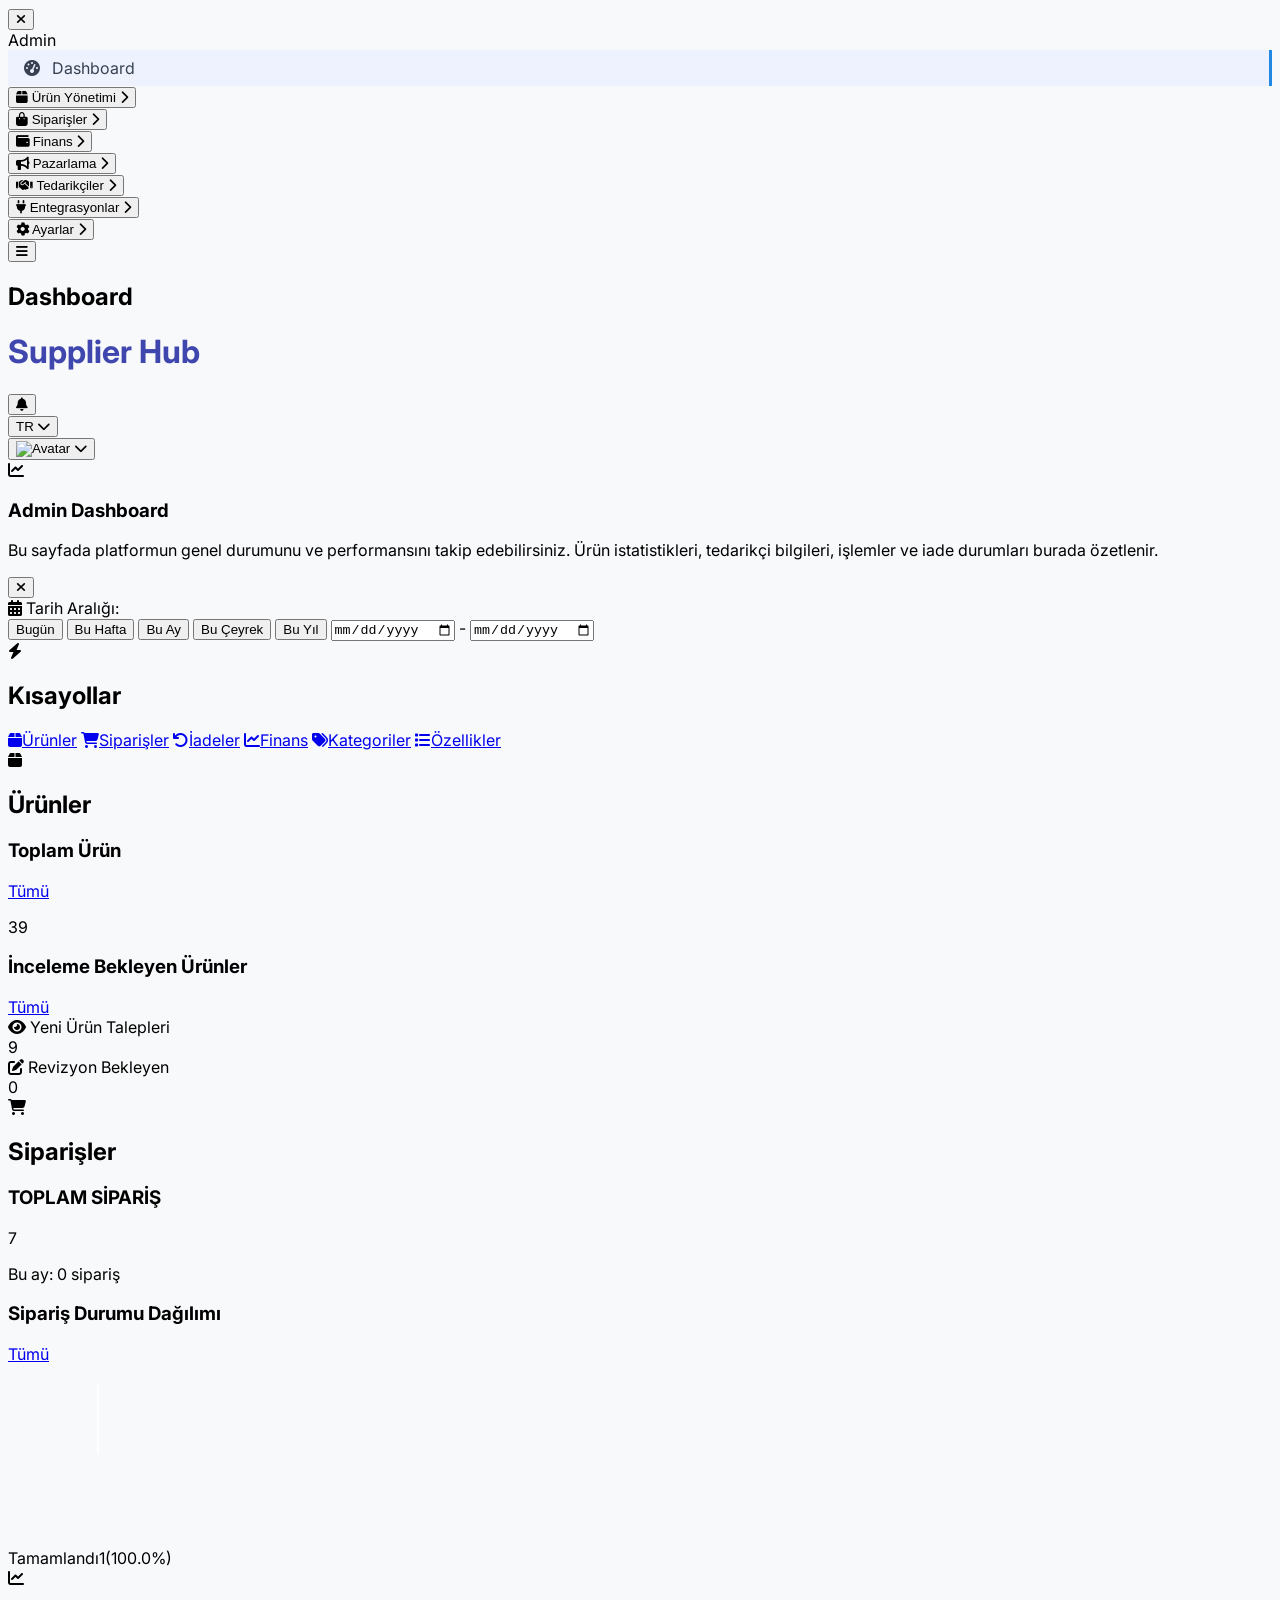
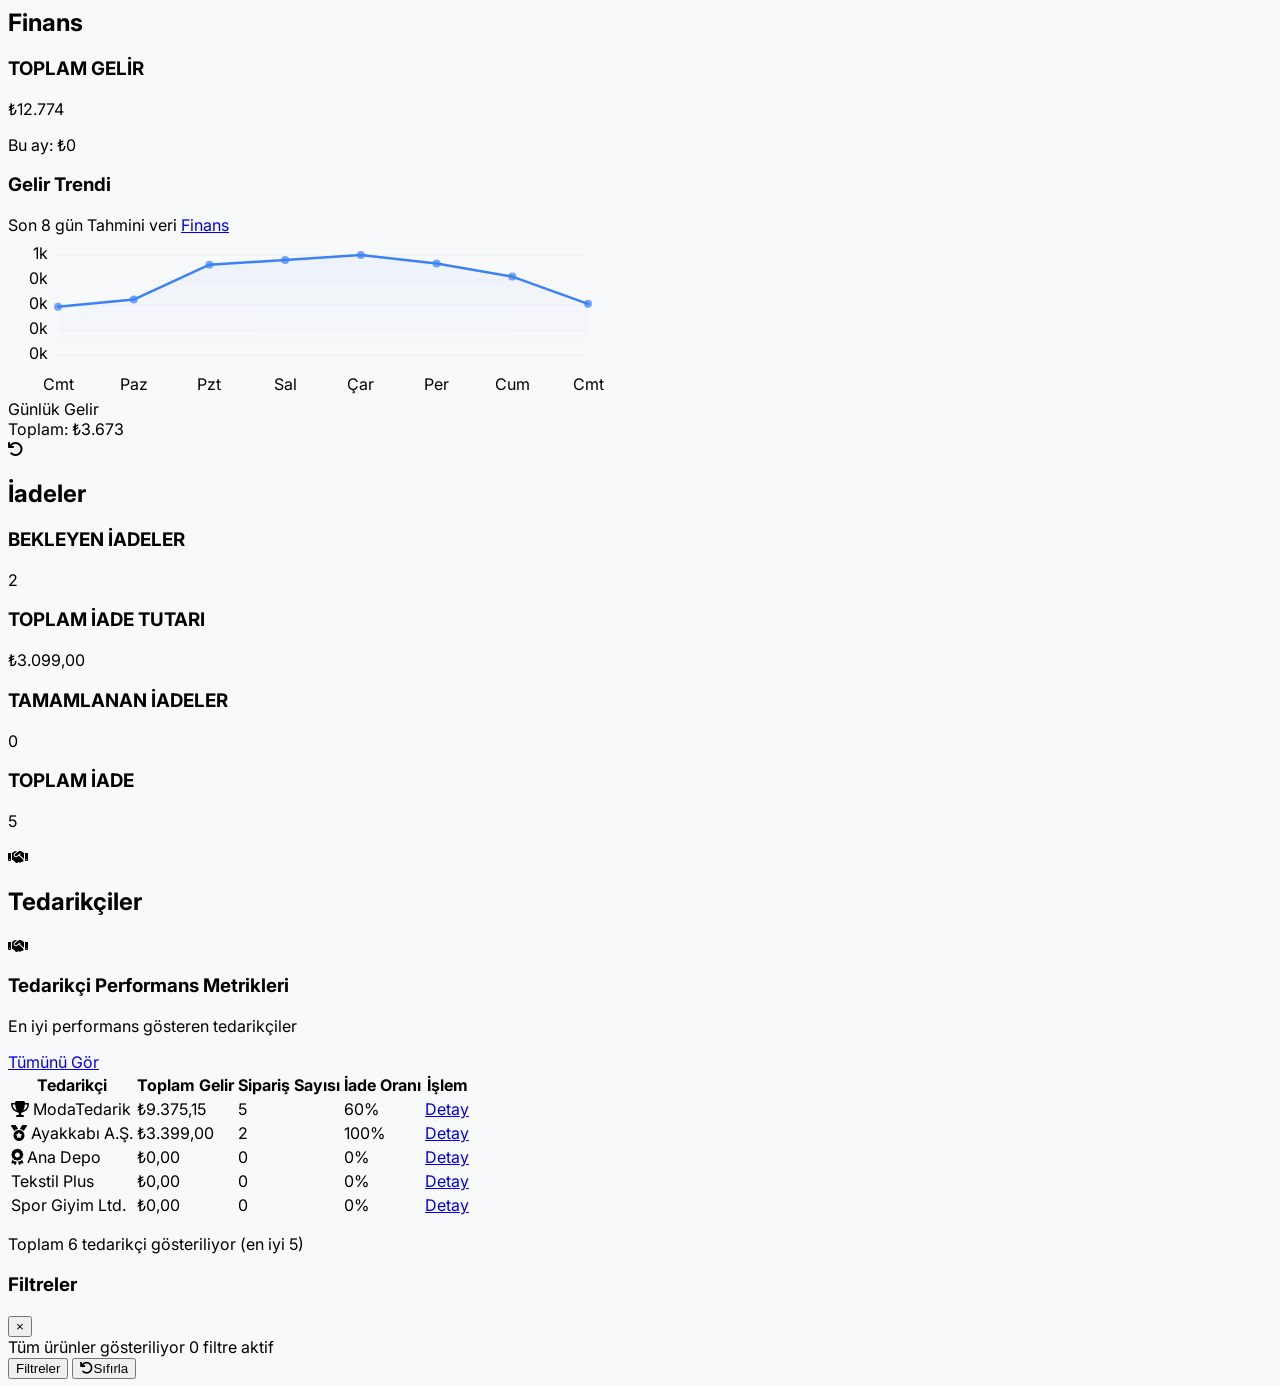
==== clean.html @ c19417dc "Kampanyalar: detay/kopya/CSV, tedarikçi ürün etkisi ve katılım onayı Admin görünümü: - Satıra tıklay" ====
<!DOCTYPE html>
<html lang="tr">
<head>
    <meta charset="UTF-8">
    <meta name="viewport" content="width=device-width, initial-scale=1.0">
    <title>Supplier Hub</title>
    <script src="https://cdn.tailwindcss.com"></script>
    <link href="https://fonts.googleapis.com/css2?family=Inter:wght@400;500;600;700&display=swap" rel="stylesheet">
    <link rel="stylesheet" href="https://cdnjs.cloudflare.com/ajax/libs/font-awesome/6.4.0/css/all.min.css" xintegrity="sha512-iecdLmaskl7CVkqkXNQ/ZH/XLlvWZOJyj7Yy7tcenmpD1ypASozpmT/E0iPtmFIB46ZmdtAc9eNBvH0H/ZpiBw==" crossorigin="anonymous" referrerpolicy="no-referrer" />
    <link rel="stylesheet" href="styles.css">

    <style>
        /* Category Picker Styles */
        #category-tree-container [data-category-id] {
            position: relative;
        }
        
        /* Scrollbar styling for category tree */
        #category-tree-container::-webkit-scrollbar {
            width: 6px;
        }
        
        #category-tree-container::-webkit-scrollbar-track {
            background: transparent;
        }
        
        #category-tree-container::-webkit-scrollbar-thumb {
            background: #d1d5db;
            border-radius: 3px;
        }
        
        #category-tree-container::-webkit-scrollbar-thumb:hover {
            background: #9ca3af;
        }
        
        /* Order vs Return Visual Distinction */
        .order-badge {
            display: inline-flex;
            align-items: center;
            gap: 0.375rem;
            padding: 0.25rem 0.5rem;
            background-color: #dbeafe;
            color: #1e40af;
            border-radius: 0.375rem;
            font-size: 0.75rem;
            font-weight: 600;
        }
        
        .order-badge i {
            color: #3b82f6;
        }
        
        .return-badge {
            display: inline-flex;
            align-items: center;
            gap: 0.375rem;
            padding: 0.25rem 0.5rem;
            background-color: #fee2e2;
            color: #991b1b;
            border-radius: 0.375rem;
            font-size: 0.75rem;
            font-weight: 600;
        }
        
        .return-badge i {
            color: #ef4444;
        }
        
        .order-row {
            border-left: 3px solid #3b82f6;
        }
        
        .return-row {
            border-left: 3px solid #ef4444;
        }
        
        .order-header {
            background: linear-gradient(to right, #dbeafe, #eff6ff);
            border-left: 4px solid #3b82f6;
        }
        
        .return-header {
            background: linear-gradient(to right, #fee2e2, #fef2f2);
            border-left: 4px solid #ef4444;
        }
        
        .order-icon {
            color: #3b82f6;
        }
        
        .return-icon {
            color: #ef4444;
        }
        
        /* Collapsible sections */
        .collapsible-content {
            max-height: 0;
            overflow: hidden;
            transition: max-height 0.3s ease-out;
        }
        
        .collapsible-content.expanded {
            max-height: 5000px;
            transition: max-height 0.5s ease-in;
        }
        
        .collapsible-content.expanded > * {
            opacity: 1;
        }
    </style>
    </head>
<body class="bg-gray-50 text-gray-800">

    <div id="app" class="flex h-screen">
        <!-- Sidebar Overlay -->
        <div id="sidebar-overlay" class="fixed inset-0 bg-black bg-opacity-50 z-40 hidden"></div>
        
        <!-- Sidebar -->
        <nav id="sidebar" class="sidebar fixed left-0 top-0 h-full w-64 bg-white border-r border-gray-200 flex flex-col z-50 transform -translate-x-full transition-transform duration-300 ease-in-out">
            <div class="p-4 border-b border-gray-200">
                <button id="closeSidebar" class="p-2 rounded-md hover:bg-gray-100 ml-auto">
                    <i class="fas fa-times text-gray-600"></i>
                </button>
            </div>
            <div id="sidebar-nav" class="flex-grow overflow-y-auto">
                <!-- Sidebar links will be rendered here by JS -->
            </div>
        </nav>

        <!-- Main Content -->
        <main class="flex-1 flex flex-col overflow-hidden">
            <!-- Header -->
            <header class="bg-white border-b border-gray-200 px-4 py-3 flex justify-between items-center">
                <div class="flex items-center gap-4">
                    <button id="toggleSidebar" class="p-2 rounded-md hover:bg-gray-100">
                        <i class="fas fa-bars text-gray-600"></i>
                    </button>
                    <h2 id="pageTitle" class="text-lg font-semibold text-gray-700">Dashboard</h2>
                </div>
                
                <div class="flex-1 flex justify-center items-center gap-3">
                    <h1 class="text-2xl font-bold" style="color: rgb(63, 70, 173);">Supplier Hub</h1>
                    <!-- 
                    <div class="flex items-center justify-center w-12 h-8 bg-red-600 text-white font-bold text-sm rounded">
                        Vakko
                    </div> 
                    -->
                </div>
                
                <div class="flex items-center space-x-4">
                    <button class="p-2 rounded-full hover:bg-gray-100 text-gray-500">
                        <i class="fas fa-bell"></i>
                    </button>
                    <div class="relative">
                        <button id="languageSwitcherBtn" class="flex items-center space-x-2 p-2 rounded-md hover:bg-gray-100">
                            <span id="currentLangCode" class="font-semibold text-sm">TR</span>
                            <i class="fas fa-chevron-down text-xs text-gray-500"></i>
                        </button>
                        <div id="languageDropdown" class="absolute right-0 mt-2 w-36 bg-white rounded-md shadow-lg hidden z-10">
                            <a href="#" data-lang="tr" class="language-option block px-4 py-2 text-sm text-gray-700 hover:bg-gray-100">
                                Türkçe
                            </a>
                            <a href="#" data-lang="en" class="language-option block px-4 py-2 text-sm text-gray-700 hover:bg-gray-100">
                                English
                            </a>
                        </div>
                    </div>
                    <div class="w-px h-6 bg-gray-200"></div>
                    <div class="relative">
                        <button id="userMenuBtn" class="flex items-center space-x-2 p-1 rounded-full hover:bg-gray-100">
                            <img src="https://placehold.co/32x32/EFEFEF/4A4A4A?text=A" alt="Avatar" class="rounded-full w-8 h-8">
                            <span class="font-semibold text-sm hidden md:inline">Admin</span>
                            <i class="fas fa-chevron-down text-xs text-gray-500 mr-2"></i>
                        </button>
                        <div id="userDropdown" class="absolute right-0 mt-2 w-48 bg-white rounded-md shadow-lg hidden z-10 ring-1 ring-black ring-opacity-5">
                            <div class="py-1">
                                <div class="px-4 py-2 border-b">
                                    <p id="currentUserName" class="text-sm font-semibold">Admin</p>
                                    <p id="currentUserEmail" class="text-xs text-gray-500">admin@Marka.com</p>
                                </div>
                                <div class="border-t border-gray-100"></div>
                                <div class="px-4 py-2">
                                    <p class="text-xs text-gray-500 uppercase tracking-wide">Kullanıcı Değiştir</p>
                                </div>
                                <div id="user-switcher">
                                    <!-- User switcher options will be populated here -->
                                </div>
                                <div class="border-t border-gray-100"></div>
                                <a href="#" class="block px-4 py-2 text-sm text-gray-700 hover:bg-gray-100">Profil</a>
                                <a href="#settings" class="block px-4 py-2 text-sm text-gray-700 hover:bg-gray-100">Ayarlar</a>
                                <div class="border-t border-gray-100"></div>
                                <a href="#" class="block px-4 py-2 text-sm text-red-600 hover:bg-red-50">Çıkış Yap</a>
                            </div>
                        </div>
                    </div>
                </div>
            </header>

            <!-- Page Content -->
            <div id="pageContent" class="flex-1 overflow-x-hidden overflow-y-auto p-6">
                <!-- All page content will be dynamically inserted here -->
            </div>
        </main>
        
        <!-- Filter Panel -->
        <div id="filterPanel" class="fixed top-0 right-0 h-full bg-white w-80 shadow-lg transform translate-x-full transition-transform duration-300 ease-in-out z-40 flex flex-col">
            <div class="p-4 border-b flex justify-between items-center">
                <h3 id="filterPanelTitle" class="text-lg font-semibold">Filtrele</h3>
                <button id="closeFilterPanel" class="p-2 rounded-md hover:bg-gray-100">&times;</button>
            </div>
            <div id="filterPanelContent" class="flex-1 p-4 overflow-y-auto filter-panel-content">
                <!-- Filter content goes here -->
            </div>
            <div class="p-4 border-t bg-gray-50">
                <div class="space-y-3">
                    <div class="flex justify-between items-center text-sm text-gray-600">
                        <span class="filter-results-count">Tüm ürünler gösteriliyor</span>
                        <span id="active-filters-count" class="text-blue-600 font-medium">0 filtre aktif</span>
                    </div>
                    <div class="flex space-x-2">
                        <button id="filterPanelApplyBtn" class="flex-1 bg-blue-600 text-white py-2 px-4 rounded-lg hover:bg-blue-700 transition-colors font-medium">
                            <i class="fas fa-filter mr-2"></i>Filtrele
                        </button>
                        <button id="filterPanelResetBtn" class="px-4 py-2 border border-gray-300 text-gray-700 rounded-lg hover:bg-gray-50 transition-colors">
                            <i class="fas fa-undo mr-1"></i>Sıfırla
                        </button>
                    </div>
                </div>
            </div>
        </div>

    </div>

    <!-- Modal Template -->
    <div id="modal-template" class="modal-overlay fixed inset-0 bg-black bg-opacity-50 flex items-center justify-center z-50 hidden opacity-0" style="backdrop-filter: blur(2px);">
        <div class="modal-content bg-white rounded-lg shadow-xl w-full max-w-lg transform -translate-y-10 opacity-0 flex flex-col max-h-[90vh]">
            <div class="p-4 border-b flex justify-between items-center flex-shrink-0">
                <h3 id="modal-title" class="text-lg font-semibold">Modal Başlığı</h3>
                <button class="close-modal p-2 rounded-md hover:bg-gray-100">&times;</button>
            </div>
            <div id="modal-body" class="p-6 flex-1 overflow-y-auto min-h-0">
                <!-- Modal body content goes here -->
            </div>
            <div id="modal-footer" class="p-4 bg-gray-50 border-t rounded-b-lg flex justify-end space-x-2 flex-shrink-0">
                <button id="modal-cancel" class="close-modal px-4 py-2 bg-gray-200 text-gray-800 rounded-md hover:bg-gray-300">İptal</button>
                <button id="modal-confirm" class="px-4 py-2 bg-blue-600 text-white rounded-md hover:bg-blue-700">Onayla</button>
            </div>
        </div>
    </div>


    <script>
        let currentLanguage = 'tr';
        
        // --- TABLE SORTING FUNCTIONS ---
        function makeTableSortable(tableId) {
            const table = document.getElementById(tableId);
            if (!table) return;
            
            const headers = table.querySelectorAll('th.sortable-header');
            headers.forEach((header, index) => {
                header.addEventListener('click', () => sortTable(table, index));
            });
        }
        
        function sortTable(table, columnIndex) {
            const tbody = table.querySelector('tbody');
            if (!tbody) return;
            
            const rows = Array.from(tbody.querySelectorAll('tr'));
            const header = table.querySelectorAll('th')[columnIndex];
            
            // Determine sort direction
            let sortDirection = 'asc';
            if (header.classList.contains('sort-asc')) {
                sortDirection = 'desc';
            } else if (header.classList.contains('sort-desc')) {
                sortDirection = 'asc';
            }
            
            // Clear all sort classes
            table.querySelectorAll('th').forEach(th => {
                th.classList.remove('sort-asc', 'sort-desc', 'sort-none');
                th.classList.add('sort-none');
            });
            
            // Set current sort class
            header.classList.remove('sort-none');
            header.classList.add(`sort-${sortDirection}`);
            
            // Sort rows
            rows.sort((a, b) => {
                const aCell = a.cells[columnIndex];
                const bCell = b.cells[columnIndex];
                
                if (!aCell || !bCell) return 0;
                
                const aText = aCell.textContent.trim();
                const bText = bCell.textContent.trim();
                
                // Try to parse as numbers
                const aNum = parseFloat(aText.replace(/[^\d.-]/g, ''));
                const bNum = parseFloat(bText.replace(/[^\d.-]/g, ''));
                
                let comparison = 0;
                
                if (!isNaN(aNum) && !isNaN(bNum)) {
                    // Numeric comparison
                    comparison = aNum - bNum;
                } else {
                    // String comparison
                    comparison = aText.localeCompare(bText, 'tr', { numeric: true });
                }
                
                return sortDirection === 'asc' ? comparison : -comparison;
            });
            
            // Re-append sorted rows
            rows.forEach(row => tbody.appendChild(row));
        }
        
        function addSortableHeaders(tableId, columnIndices = []) {
            const table = document.getElementById(tableId);
            if (!table) return;
            
            const headers = table.querySelectorAll('th');
            headers.forEach((header, index) => {
                // If columnIndices is specified, only make those columns sortable
                if (columnIndices.length > 0 && !columnIndices.includes(index)) {
                    return;
                }
                
                header.classList.add('sortable-header', 'sort-none');
            });
            
            makeTableSortable(tableId);
        }
        
        const newProductImages = [
            'https://images.unsplash.com/photo-1581655353564-df123a50ba35?w=500&auto=format&fit=crop&q=60',
            'https://images.unsplash.com/photo-1523381294911-8d3cead13475?w=500&auto=format&fit=crop&q=60',
            'https://images.unsplash.com/photo-1562157873-818bc0726f68?w=500&auto=format&fit=crop&q=60',
            'https://images.unsplash.com/photo-1594633312681-425c7b97ccd1?w=500&auto=format&fit=crop&q=60',
            'https://images.unsplash.com/photo-1588117260148-b47818741c74?w=500&auto=format&fit=crop&q=60'
        ];

        // --- LOCALIZATION DATA ---
        const uiStrings = {
            // Sidebar
            dashboard: { tr: 'Dashboard', en: 'Dashboard' },
            products: { tr: 'Ürünler', en: 'Products' },
            supplier_panel: { tr: 'Tedarikçiler', en: 'Suppliers' },
            catalogs: { tr: 'Kataloglar', en: 'Catalogs' },
            categories: { tr: 'Kategoriler', en: 'Categories' },
            channels: { tr: 'Kanallar', en: 'Channels' },
            attributes: { tr: 'Özellikler', en: 'Attributes' },
            integrations: { tr: 'Entegrasyonlar', en: 'Integrations' },
            settings: { tr: 'Ayarlar', en: 'Settings' },
            master_category_tree: { tr: 'Master Kategori Ağacı', en: 'Master Category Tree' },
            category_mapping: { tr: 'Kategori Eşleme', en: 'Category Mapping' },
            supplier_section: { tr: 'Tedarikçi Bölmesi', en: 'Supplier Section' },
            finance: { tr: 'Finans', en: 'Finance' },
            supplier_dashboard: { tr: 'Tedarikçi Paneli', en: 'Supplier Panel' },
            commission_management: { tr: 'Komisyon Yönetimi', en: 'Commission Management' },
            commission_rules: { tr: 'Komisyon Kuralları', en: 'Commission Rules' },
            brand_based: { tr: 'Marka Bazlı', en: 'Brand Based' },
            category_based: { tr: 'Kategori Bazlı', en: 'Category Based' },
            seller_based: { tr: 'Satıcı Bazlı', en: 'Seller Based' },
            add_commission_rule: { tr: 'Yeni Kural Ekle', en: 'Add New Rule' },
            brand: { tr: 'Marka', en: 'Brand' },
            commission_rate: { tr: 'Komisyon Oranı (%)', en: 'Commission Rate (%)' },
            edit_rule: { tr: 'Kuralı Düzenle', en: 'Edit Rule' },


            // Products Page
            search_in_products: { tr: 'Ürünlerde ara...', en: 'Search in products...' },
            filters: { tr: 'Filtreler', en: 'Filters' },
            bulk_actions: { tr: 'Toplu İşlemler', en: 'Bulk Actions' },
            add_product: { tr: 'Ürün Ekle', en: 'Add Product' },
            sku_header: { tr: 'Sku', en: 'SKU' },
            product_name_header: { tr: 'Ürün adı', en: 'Product name' },
            category_header: { tr: 'Kategori', en: 'Category' },
            stock_header: { tr: 'Stok', en: 'Stock' },
            price_header: { tr: 'Fiyat', en: 'Price' },
            status_header: { tr: 'Durum', en: 'Status' },
            health_header: { tr: 'Doluluk oranı', en: 'Fill rate' },
            originality_header: { tr: 'Orijinallik skoru', en: 'Originality score' },
            status_description_header: { tr: 'Durum açıklaması', en: 'Status description' },
            actions_header: { tr: 'İşlemler', en: 'Actions' },
            last_updated_header: { tr: 'Son güncelleme', en: 'Last updated' },
            stock_out: { tr: 'Tükendi', en: 'Out of Stock' },
            status_active: { tr: 'Aktif', en: 'Active' },
            status_passive: { tr: 'Pasif', en: 'Passive' },
            status_draft: { tr: 'Taslak', en: 'Draft' },
            status_description_low_stock: { tr: 'Düşük stok', en: 'Low stock' },
            status_description_out_of_stock: { tr: 'Stokta yok', en: 'Out of stock' },
            status_description_pending_approval: { tr: 'Onay bekliyor', en: 'Pending approval' },
            status_description_price_missing: { tr: 'Fiyat eksik', en: 'Price missing' },
            status_description_no_issues: { tr: 'Sorun yok', en: 'No issues' },
            missing_required_attributes: { tr: 'Eksik zorunlu özellikler', en: 'Missing required attributes' },
            missing_product_image: { tr: 'Ürün görseli eksik', en: 'Missing product image' },
            missing_description: { tr: 'Ürün açıklaması eksik', en: 'Missing description' },
            invalid_price: { tr: 'Geçersiz fiyat', en: 'Invalid price' },
            missing_category: { tr: 'Kategori atanmamış', en: 'Missing category' },
            incomplete_variants: { tr: 'Eksik varyantlar', en: 'Incomplete variants' },
            guncelleme_bekleyenler: { tr: 'Güncelleme Bekleyenler', en: 'Pending Updates' },
            yeni_gelenler: { tr: 'Yeni Gelenler', en: 'New Arrivals' },
            onaylanan: { tr: 'Aktif', en: 'Active' },
            similar_products: { tr: 'Benzer Ürünler', en: 'Similar Products' },
            compare: { tr: 'Karşılaştır', en: 'Compare' },
            product_comparison: { tr: 'Ürün Karşılaştırma', en: 'Product Comparison' },
            feature: { tr: 'Özellik', en: 'Feature' },
            save_as_new: { tr: 'Yeni Ürün Olarak Kaydet', en: 'Save as New Product' },
            approve_product: { tr: 'Bu Taslağı Onayla', en: 'Approve This Draft' },
            approve_selected: { tr: 'Seçilenleri Onayla', en: 'Approve Selected' },
            delete_selected: { tr: 'Seçilenleri Sil', en: 'Delete Selected' },
            bulk_activate_selected: { tr: 'Seçilenleri Aktif Et', en: 'Activate Selected' },
            bulk_deactivate_selected: { tr: 'Seçilenleri Pasif Et', en: 'Deactivate Selected' },
            bulk_update_stock_price: { tr: 'Stok/Fiyat Güncelle', en: 'Update Stock/Price' },
            update_stock_price_title: { tr: 'Toplu Stok/Fiyat Güncelleme', en: 'Bulk Stock/Price Update' },
            new_stock: { tr: 'Yeni Stok Miktarı', en: 'New Stock Quantity' },
            new_price: { tr: 'Yeni Fiyat (TRY)', en: 'New Price (TRY)' },
            leave_empty_to_ignore: { tr: 'Değiştirmek istemediğiniz alanı boş bırakın.', en: 'Leave the field empty if you don\'t want to change it.' },
            update: { tr: 'Güncelle', en: 'Update' },
            import_with_file: { tr: 'Dosya ile Ürünler', en: 'Add Products with File' },
            update_with_file: { tr: 'Dosya ile Ürün Güncelle', en: 'Update Products with File' },
            download_template: { tr: 'Şablon İndir', en: 'Download Template' },
            // Channels Page
            channel_name: { tr: 'Kanal Adı', en: 'Channel Name' },
            product_count: { tr: 'Ürün Sayısı', en: 'Product Count' },
            currency: { tr: 'Para Birimi', en: 'Currency' },
            // Catalogs Page
            catalog_name: { tr: 'Katalog Adı', en: 'Catalog Name' },
            category_count: { tr: 'Kategori Sayısı', en: 'Category Count' },
            assigned_channels: { tr: 'Atanmış Kanallar', en: 'Assigned Channels' },
            catalog_subtitle: { tr: 'Kataloglar, belirli kanallar veya kampanyalar için ürün kategorilerinden oluşturulmuş özel koleksiyonlardır.', en: 'Catalogs are special collections created from product categories for specific channels or campaigns.' },
            // Modals & General
            cancel: { tr: 'İptal', en: 'Cancel' },
            confirm: { tr: 'Onayla', en: 'Confirm' },
            save: { tr: 'Kaydet', en: 'Save' },
            delete: { tr: 'Sil', en: 'Delete'},
            edit_category: { tr: 'Kategori Düzenle', en: 'Edit Category' },
            send_feedback_to_supplier: { tr: 'Tedarikçiye Geri Bildirim Gönder', en: 'Send Feedback to Supplier' },
            supplier_note: { tr: 'Tedarikçiye Not', en: 'Note to Supplier' },
            add_note_for_supplier: { tr: 'Değişiklikler hakkında tedarikçiye bir not ekleyin...', en: 'Add a note for the supplier about the changes...' },
            note_will_be_sent: { tr: 'Bu not, yapılan değişikliklerle birlikte tedarikçiye iletilecektir.', en: 'This note will be sent to the supplier along with the changes.' },
            send: { tr: 'Gönder', en: 'Send' },
            feedback_sent: { tr: 'Geri Bildirim Gönderildi', en: 'Feedback Sent' },
            note_sent_successfully: { tr: 'Notunuz başarıyla tedarikçiye gönderildi.', en: 'Your note has been successfully sent to the supplier.' },
            note_label: { tr: 'Not', en: 'Note' },
            no_note_added: { tr: 'Not eklenmedi.', en: 'No note added.' },
            select_category: { tr: 'Kategori Seçin', en: 'Select Category' },
            download_template_desc: { tr: 'Lütfen bir kategori seçerek o kategoriye özel özellikleri içeren CSV şablonunu indirin.', en: 'Please select a category to download the CSV template with its specific attributes.' },
            template_type: { tr: 'Şablon Türü', en: 'Template Type' },
            template_add_product: { tr: 'Ürünler', en: 'Add Product' },
            template_update_product: { tr: 'Ürün Güncelle', en: 'Update Product' },
            template_update_stock_price: { tr: 'Stok & Fiyat Güncelle', en: 'Update Stock & Price' },
            download_template_desc_add: { tr: 'Yeni ürünler eklemek için bu şablonu kullanın. Kategoriye özel özellikler için bir kategori seçin.', en: 'Use this template to add new products. Select a category for category-specific attributes.' },
            download_template_desc_update: { tr: 'Mevcut ürünleri SKU bazlı güncellemek için bu şablonu kullanın. Kategoriye özel özellikler için bir kategori seçin.', en: 'Use this template to update existing products based on SKU. Select a category for category-specific attributes.' },
            download_template_desc_stock: { tr: 'Mevcut ürünlerin stok ve fiyat bilgilerini SKU bazlı hızlıca güncellemek için bu şablonu kullanın.', en: 'Use this template to quickly update stock and price information for existing products based on SKU.' },
            // Supplier Panel
            supplier_stock_management: { tr: 'Stok & Fiyat Yönetimi', en: 'Stock & Price Management' },
            supplier_header: { tr: 'Tedarikçi', en: 'Supplier' },
            update_stock_price: { tr: 'Stok/Fiyat Güncelle', en: 'Update Stock/Price' },
            changes_saved: { tr: 'Değişiklikler Kaydedildi', en: 'Changes Saved' },
            changes_saved_successfully: { tr: 'Stok ve fiyat bilgileri başarıyla güncellendi.', en: 'Stock and price information updated successfully.' },
            // --- YENİ EKLENEN FİNANS METİNLERİ ---
            financial_transactions: { tr: 'Finansal Hareketler', en: 'Financial Transactions' },
            
            // --- RETURN MANAGEMENT TEXTS ---
            returns: { tr: 'İade İşlemleri', en: 'Returns' },
            return_management: { tr: 'İade Yönetimi', en: 'Return Management' },
            return_id: { tr: 'İade ID', en: 'Return ID' },
            return_status: { tr: 'İade Durumu', en: 'Return Status' },
            return_reason: { tr: 'İade Sebebi', en: 'Return Reason' },
            return_amount: { tr: 'İade Tutarı', en: 'Return Amount' },
            return_date: { tr: 'İade Tarihi', en: 'Return Date' },
            customer_name: { tr: 'Müşteri Adı', en: 'Customer Name' },
            order_id: { tr: 'Sipariş ID', en: 'Order ID' },
            pending_approval: { tr: 'Onay Bekliyor', en: 'Pending Approval' },
            approved: { tr: 'Onaylandı', en: 'Approved' },
            rejected: { tr: 'Reddedildi', en: 'Rejected' },
            processing: { tr: 'İşleniyor', en: 'Processing' },
            completed: { tr: 'Tamamlandı', en: 'Completed' },
            defective_product: { tr: 'Hasarlı Ürün', en: 'Defective Product' },
            wrong_size: { tr: 'Yanlış Beden', en: 'Wrong Size' },
            changed_mind: { tr: 'Fikrim Değişti', en: 'Changed Mind' },
            not_as_described: { tr: 'Açıklamaya Uygun Değil', en: 'Not as Described' },
            original_payment: { tr: 'Orijinal Ödeme', en: 'Original Payment' },
            store_credit: { tr: 'Mağaza Kredisi', en: 'Store Credit' },
            bank_transfer: { tr: 'Banka Havalesi', en: 'Bank Transfer' },
            create_return: { tr: 'İade Talebi Oluştur', en: 'Create Return Request' },
            approve_return: { tr: 'İadeyi Onayla', en: 'Approve Return' },
            reject_return: { tr: 'İadeyi Reddet', en: 'Reject Return' },
            return_details: { tr: 'İade Detayları', en: 'Return Details' },
            return_timeline: { tr: 'İade Zaman Çizelgesi', en: 'Return Timeline' },
            return_items: { tr: 'İade Edilecek Ürünler', en: 'Return Items' },
            return_images: { tr: 'İade Görselleri', en: 'Return Images' },
            return_notes: { tr: 'İade Notları', en: 'Return Notes' },
            refund_method: { tr: 'İade Yöntemi', en: 'Refund Method' },
            total_return_amount: { tr: 'Toplam İade Tutarı', en: 'Total Return Amount' },
            return_requested: { tr: 'İade Talebi Oluşturuldu', en: 'Return Requested' },
            return_approved: { tr: 'İade Onaylandı', en: 'Return Approved' },
            return_rejected: { tr: 'İade Reddedildi', en: 'Return Rejected' },
            return_processing: { tr: 'İade İşleniyor', en: 'Return Processing' },
            return_completed: { tr: 'İade Tamamlandı', en: 'Return Completed' },
            
            // --- SUPPORT TEXTS ---
            support: { tr: 'Destek', en: 'Support' },
            support_center: { tr: 'Destek Merkezi', en: 'Support Center' },
            contact_support: { tr: 'Destek İletişim', en: 'Contact Support' },
            department_contacts: { tr: 'Departman İletişim Bilgileri', en: 'Department Contact Information' },
            get_help: { tr: 'Yardım Al', en: 'Get Help' },
            contact_us: { tr: 'Bizimle İletişime Geçin', en: 'Contact Us' },
            support_departments: { tr: 'Destek Departmanları', en: 'Support Departments' },
            email_support: { tr: 'E-posta Desteği', en: 'Email Support' },
            business_hours: { tr: 'Çalışma Saatleri', en: 'Business Hours' },
            technical_support: { tr: 'Teknik Destek', en: 'Technical Support' },
            account_support: { tr: 'Hesap Desteği', en: 'Account Support' },
            billing_support: { tr: 'Faturalama Desteği', en: 'Billing Support' },
            product_support: { tr: 'Ürün Desteği', en: 'Product Support' },
            order_support: { tr: 'Sipariş Desteği', en: 'Order Support' },
            urgent_support: { tr: 'Acil Destek', en: 'Urgent Support' },
            general_inquiries: { tr: 'Genel Sorular', en: 'General Inquiries' },
            copy_email: { tr: 'E-postayı Kopyala', en: 'Copy Email' },
            email_copied: { tr: 'E-posta kopyalandı', en: 'Email copied' },
            support_guidelines: { tr: 'Destek Kılavuzu', en: 'Support Guidelines' },
            before_contacting: { tr: 'İletişime Geçmeden Önce', en: 'Before Contacting' },
            check_faq: { tr: 'SSS\'yi kontrol edin', en: 'Check FAQ' },
            search_knowledge_base: { tr: 'Bilgi bankasında arama yapın', en: 'Search knowledge base' },
            include_details: { tr: 'Sorununuzla ilgili detayları ekleyin', en: 'Include details about your issue' },
            provide_screenshots: { tr: 'Mümkünse ekran görüntüleri sağlayın', en: 'Provide screenshots if possible' },
            
            // --- FAQ TEXTS ---
            faq: { tr: 'Sık Sorulan Sorular', en: 'Frequently Asked Questions' },
            faq_title: { tr: 'Sık Sorulan Sorular', en: 'Frequently Asked Questions' },
            faq_subtitle: { tr: 'Sistem hakkında en çok sorulan sorular ve cevapları', en: 'Most frequently asked questions and answers about the system' },
            search_faq: { tr: 'SSS\'de ara...', en: 'Search FAQ...' },
            no_results: { tr: 'Sonuç bulunamadı', en: 'No results found' },
            try_different_keywords: { tr: 'Farklı anahtar kelimeler deneyin', en: 'Try different keywords' },
            
            // --- BULK UPLOAD TEXTS ---
            bulk_upload: { tr: 'Toplu İşlemler', en: 'Bulk Actions' },
            bulk_product_upload: { tr: 'Toplu Ürün Yükleme', en: 'Bulk Product Upload' },
            bulk_actions: { tr: 'Toplu İşlemler', en: 'Bulk Actions' },
            select_action_type: { tr: 'İşlem Tipi Seçin', en: 'Select Action Type' },
            add_update_products: { tr: 'Ürün Ekleme/Güncelleme', en: 'Add/Update Products' },
            stock_price_update: { tr: 'Stok/Fiyat Güncelleme', en: 'Stock/Price Update' },
            archive_unarchive: { tr: 'Arşivleme/Arşivden Çıkarma', en: 'Archive/Unarchive' },
            upload_file: { tr: 'Dosya Yükle', en: 'Upload File' },
            select_file: { tr: 'Dosya Seç', en: 'Select File' },
            supported_formats: { tr: 'Desteklenen Formatlar', en: 'Supported Formats' },
            csv_excel_formats: { tr: 'CSV, Excel (.xlsx, .xls)', en: 'CSV, Excel (.xlsx, .xls)' },
            download_template: { tr: 'Şablon İndir', en: 'Download Template' },
            upload_instructions: { tr: 'Yükleme Talimatları', en: 'Upload Instructions' },
            file_requirements: { tr: 'Dosya Gereksinimleri', en: 'File Requirements' },
            max_file_size: { tr: 'Maksimum dosya boyutu: 10MB', en: 'Maximum file size: 10MB' },
            required_columns: { tr: 'Gerekli Sütunlar', en: 'Required Columns' },
            optional_columns: { tr: 'İsteğe Bağlı Sütunlar', en: 'Optional Columns' },
            preview_data: { tr: 'Veri Önizleme', en: 'Data Preview' },
            process_upload: { tr: 'Yüklemeyi İşle', en: 'Process Upload' },
            upload_results: { tr: 'Yükleme Sonuçları', en: 'Upload Results' },
            successful_uploads: { tr: 'Başarılı Yüklemeler', en: 'Successful Uploads' },
            failed_uploads: { tr: 'Başarısız Yüklemeler', en: 'Failed Uploads' },
            total_processed: { tr: 'Toplam İşlenen', en: 'Total Processed' },
            validation_errors: { tr: 'Doğrulama Hataları', en: 'Validation Errors' },
            row_number: { tr: 'Satır No', en: 'Row Number' },
            error_message: { tr: 'Hata Mesajı', en: 'Error Message' },
            processing_upload: { tr: 'Yükleme işleniyor...', en: 'Processing upload...' },
            upload_completed: { tr: 'Yükleme tamamlandı', en: 'Upload completed' },
            no_file_selected: { tr: 'Dosya seçilmedi', en: 'No file selected' },
            invalid_file_format: { tr: 'Geçersiz dosya formatı', en: 'Invalid file format' },
            file_too_large: { tr: 'Dosya çok büyük', en: 'File too large' },
            upload_failed: { tr: 'Yükleme başarısız', en: 'Upload failed' },
            clear_data: { tr: 'Veriyi Temizle', en: 'Clear Data' },
            confirm_upload: { tr: 'Yüklemeyi Onayla', en: 'Confirm Upload' },
            upload_confirmation: { tr: 'Yükleme Onayı', en: 'Upload Confirmation' },
            upload_warning: { tr: 'Bu işlem mevcut ürünleri güncelleyebilir veya yeni ürünler ekleyebilir. Devam etmek istediğinizden emin misiniz?', en: 'This operation may update existing products or add new products. Are you sure you want to continue?' },
            action_type_required: { tr: 'Lütfen bir işlem tipi seçin', en: 'Please select an action type' },
            product_id: { tr: 'Ürün ID', en: 'Product ID' },
            product_name: { tr: 'Ürün Adı', en: 'Product Name' },
            new_price: { tr: 'Yeni Fiyat', en: 'New Price' },
            new_stock: { tr: 'Yeni Stok', en: 'New Stock' },
            archive_status: { tr: 'Arşiv Durumu', en: 'Archive Status' },
            archive: { tr: 'Arşivle', en: 'Archive' },
            unarchive: { tr: 'Arşivden Çıkar', en: 'Unarchive' },
            
            payment_history: { tr: 'Ödeme Geçmişi', en: 'Payment History' },
            product_profitability: { tr: 'Ürün Karlılığı', en: 'Product Profitability' },
            download_report: { tr: 'Döküm Al', en: 'Download Report' },
            report_options: { tr: 'Rapor Seçenekleri', en: 'Report Options' },
            report_type: { tr: 'Rapor Tipi', en: 'Report Type' },
            date_range: { tr: 'Tarih Aralığı', en: 'Date Range' },
            generate_report: { tr: 'Rapor Oluştur', en: 'Generate Report' },
            transaction_details: { tr: 'İşlem Detayları', en: 'Transaction Details' },
            payout_details: { tr: 'Hakediş Detayları', en: 'Payout Details' },
            order_id: { tr: 'Sipariş ID', en: 'Order ID' },
            transaction_type: { tr: 'İşlem Tipi', en: 'Transaction Type' },
            gross_revenue: { tr: 'Brüt Gelir', en: 'Gross Revenue' },
            net_profit: { tr: 'Net Kâr', en: 'Net Profit' },
            total_sales_units: { tr: 'Toplam Satış (Adet)', en: 'Total Sales (Units)' },
            details: { tr: 'Detay', en: 'Details' },
            payment_id: { tr: 'Ödeme ID', en: 'Payment ID' },
            bank_info: { tr: 'Banka Bilgisi', en: 'Bank Info' },
            close: { tr: 'Kapat', en: 'Close' },
            total_commission: { tr: 'Toplam Kesinti', en: 'Total Deductions' },
            // Commission Management
            commission_management: { tr: 'Komisyon Yönetimi', en: 'Commission Management' },
            commission_rules: { tr: 'Komisyon Kuralları', en: 'Commission Rules' },
            add_commission_rule: { tr: 'Yeni Kural Ekle', en: 'Add New Rule' },
            commission_rate: { tr: 'Komisyon Oranı (%)', en: 'Commission Rate (%)' },
            start_date: { tr: 'Başlangıç Tarihi', en: 'Start Date' },
            end_date: { tr: 'Bitiş Tarihi', en: 'End Date' },
            default_rate: { tr: 'Varsayılan Oran (%)', en: 'Default Rate (%)' },
            edit_rule: { tr: 'Kuralı Düzenle', en: 'Edit Rule' },
            delete_rule: { tr: 'Kuralı Sil', en: 'Delete Rule' },
            rule_type: { tr: 'Kural Tipi', en: 'Rule Type' },
            supplier: { tr: 'Tedarikçi', en: 'Supplier' },
            category: { tr: 'Kategori', en: 'Category' },
            all_suppliers: { tr: 'Tüm Tedarikçiler', en: 'All Suppliers' },
            all_categories: { tr: 'Tüm Kategoriler', en: 'All Categories' },
            select_supplier: { tr: 'Tedarikçi Seçin', en: 'Select Supplier' },
            select_category: { tr: 'Kategori Seçin', en: 'Select Category' },
            search: { tr: 'Ara', en: 'Search' },
            selected: { tr: 'Seçilen', en: 'Selected' },
            no_category_selected: { tr: 'Kategori seçilmedi', en: 'No category selected' },
            no_supplier_selected: { tr: 'Tedarikçi seçilmedi', en: 'No supplier selected' },
            category_picker_description: { tr: 'Kategori ağacından bir kategori seçin veya arama yaparak bulun.', en: 'Select a category from the category tree or search to find it.' },
            supplier_picker_description: { tr: 'Tedarikçi listesinden bir tedarikçi seçin veya arama yaparak bulun.', en: 'Select a supplier from the supplier list or search to find it.' },
            no_supplier_found: { tr: 'Tedarikçi bulunamadı', en: 'No supplier found' },
            rule_created: { tr: 'Kural Oluşturuldu', en: 'Rule Created' },
            rule_updated: { tr: 'Kural Güncellendi', en: 'Rule Updated' },
            rule_deleted: { tr: 'Kural Silindi', en: 'Rule Deleted' },
            confirm_delete_rule: { tr: 'Bu komisyon kuralını silmek istediğinizden emin misiniz?', en: 'Are you sure you want to delete this commission rule?' },
            // Settings
            settings_users: { tr: 'Kullanıcı Yönetimi', en: 'User Management' },
            settings_api_keys: { tr: 'API Anahtarları', en: 'API Keys' },
   
            // Prohibited Words
            prohibited_words: { tr: 'Yasaklı Kelimeler', en: 'Prohibited Words' },
            prohibited_words_management: { tr: 'Yasaklı Kelime Yönetimi', en: 'Prohibited Words Management' },
            add_prohibited_word: { tr: 'Yasaklı Kelime Ekle', en: 'Add Prohibited Word' },
            edit_prohibited_word: { tr: 'Yasaklı Kelimeyi Düzenle', en: 'Edit Prohibited Word' },
            delete_prohibited_word: { tr: 'Yasaklı Kelimeyi Sil', en: 'Delete Prohibited Word' },
            word_phrase: { tr: 'Kelime/İfade', en: 'Word/Phrase' },
            applies_to: { tr: 'Uygulanacak Alanlar', en: 'Applies To' },
            case_sensitive: { tr: 'Büyük/Küçük Harf Duyarlı', en: 'Case Sensitive' },
            added_by: { tr: 'Ekleyen', en: 'Added By' },
            added_at: { tr: 'Eklenme Tarihi', en: 'Added At' },
            category_pricing: { tr: 'Fiyatlandırma', en: 'Pricing' },
            category_quality: { tr: 'Kalite', en: 'Quality' },
            category_spam: { tr: 'Spam', en: 'Spam' },
            category_misleading: { tr: 'Yanıltıcı', en: 'Misleading' },
            category_offensive: { tr: 'Rahatsız Edici', en: 'Offensive' },
            category_other: { tr: 'Diğer', en: 'Other' },
            applies_to_name: { tr: 'Ürün Adı', en: 'Product Name' },
            applies_to_description: { tr: 'Açıklama', en: 'Description' },
            applies_to_attributes: { tr: 'Özellikler', en: 'Attributes' },
            word_added: { tr: 'Yasaklı kelime eklendi', en: 'Prohibited word added' },
            word_updated: { tr: 'Yasaklı kelime güncellendi', en: 'Prohibited word updated' },
            word_deleted: { tr: 'Yasaklı kelime silindi', en: 'Prohibited word deleted' },
            confirm_delete_word: { tr: 'Bu yasaklı kelimeyi silmek istediğinizden emin misiniz?', en: 'Are you sure you want to delete this prohibited word?' },
            word_required: { tr: 'Kelime/İfade gereklidir', en: 'Word/Phrase is required' },
            category_required: { tr: 'Kategori gereklidir', en: 'Category is required' },
            reason: { tr: 'Sebep', en: 'Reason' },
            // Supplier Restrictions
            supplier_restrictions: { tr: 'Tedarikçi Kısıtlamaları', en: 'Supplier Restrictions' },
            supplier_restrictions_management: { tr: 'Tedarikçi Kısıtlama Yönetimi', en: 'Supplier Restrictions Management' },
            add_supplier_restriction: { tr: 'Kısıtlama Ekle', en: 'Add Restriction' },
            edit_supplier_restriction: { tr: 'Kısıtlamayı Düzenle', en: 'Edit Restriction' },
            delete_supplier_restriction: { tr: 'Kısıtlamayı Sil', en: 'Delete Restriction' },
            restriction_type: { tr: 'Kısıtlama Tipi', en: 'Restriction Type' },
            restriction_value: { tr: 'Kısıtlama Değeri', en: 'Restriction Value' },
            restriction_label: { tr: 'Kısıtlama Etiketi', en: 'Restriction Label' },
            restriction_active: { tr: 'Aktif', en: 'Active' },
            restriction_inactive: { tr: 'Pasif', en: 'Inactive' },
            restriction_type_category: { tr: 'Kategori Kısıtlaması', en: 'Category Restriction' },
            restriction_type_brand: { tr: 'Marka Kısıtlaması', en: 'Brand Restriction' },
            allowed_categories: { tr: 'İzin Verilen Kategoriler', en: 'Allowed Categories' },
            allowed_brands: { tr: 'İzin Verilen Markalar', en: 'Allowed Brands' },
            restriction_added: { tr: 'Kısıtlama eklendi', en: 'Restriction added' },
            restriction_updated: { tr: 'Kısıtlama güncellendi', en: 'Restriction updated' },
            restriction_deleted: { tr: 'Kısıtlama silindi', en: 'Restriction deleted' },
            confirm_delete_restriction: { tr: 'Bu kısıtlamayı silmek istediğinizden emin misiniz?', en: 'Are you sure you want to delete this restriction?' },
            supplier_required: { tr: 'Tedarikçi seçimi gereklidir', en: 'Supplier selection is required' },
            restriction_type_required: { tr: 'Kısıtlama tipi gereklidir', en: 'Restriction type is required' },
            restriction_value_required: { tr: 'Kısıtlama değeri gereklidir', en: 'Restriction value is required' },
            select_supplier: { tr: 'Tedarikçi Seçin', en: 'Select Supplier' },
            select_restriction_type: { tr: 'Kısıtlama Tipi Seçin', en: 'Select Restriction Type' },
            select_categories: { tr: 'Kategorileri Seçin', en: 'Select Categories' },
            enter_max_products: { tr: 'Maksimum ürün sayısını girin', en: 'Enter maximum product count' },
            enter_price_range: { tr: 'Fiyat aralığını girin', en: 'Enter price range' },
            enter_min_price: { tr: 'Minimum fiyatı girin', en: 'Enter minimum price' },
            enter_max_price: { tr: 'Maksimum fiyatı girin', en: 'Enter maximum price' },
            add_api_credential: { tr: 'API Bilgisi Ekle', en: 'Add API Credential' },
            system: { tr: 'Sistem', en: 'System' },
            username: { tr: 'Kullanıcı Adı', en: 'Username' },
            password_api_key: { tr: 'Parola / API Anahtarı', en: 'Password / API Key' },
            base_url: { tr: 'Temel URL', en: 'Base URL' },
            active_label: { tr: 'Aktif', en: 'Active' },
            add_webhook: { tr: 'Webhook Ekle', en: 'Add Webhook' },
            event: { tr: 'Olay', en: 'Event' },
            url_label: { tr: 'URL', en: 'URL' },
            secret: { tr: 'Gizli Anahtar', en: 'Secret' },
            test_webhook: { tr: 'Webhook\'u Test Et', en: 'Test Webhook' },
            // Price Review
            price_review: { tr: 'Fiyat İnceleme', en: 'Price Review' },
            review_price: { tr: 'Fiyatı İncele', en: 'Review Price' },
            price_requests: { tr: 'Fiyat Talepleri', en: 'Price Requests' },
            price_stock_requests: { tr: 'Fiyat ve Stok Talepleri', en: 'Price and Stock Requests' },
            current_price: { tr: 'Mevcut Fiyat', en: 'Current Price' },
            requested_price: { tr: 'Talep Edilen Fiyat', en: 'Requested Price' },
            price_change: { tr: 'Fiyat Değişimi', en: 'Price Change' },
            change_reason: { tr: 'Değişim Nedeni', en: 'Change Reason' },
            submitted_at: { tr: 'Gönderim Tarihi', en: 'Submitted At' },
             market_analysis: { tr: 'Platform Analizi', en: 'Platform Analysis' },
             platform_average: { tr: 'Platform Ortalaması', en: 'Platform Average' },
             unique_product_prices: { tr: 'Ürün Fiyatları', en: 'Product Prices' },
            margin_analysis: { tr: 'Marj Analizi', en: 'Margin Analysis' },
            recommendation: { tr: 'Öneri', en: 'Recommendation' },
            approve_price: { tr: 'Fiyatı Onayla', en: 'Approve Price' },
            reject_price: { tr: 'Fiyatı Reddet', en: 'Reject Price' },
            price_approved: { tr: 'Fiyat Onaylandı', en: 'Price Approved' },
            price_rejected: { tr: 'Fiyat Reddedildi', en: 'Price Rejected' },
            no_price_requests: { tr: 'Fiyat talebi bulunmuyor', en: 'No price requests' },
            
            // Revision Reasons
            revision_reason: { tr: 'Revizyon Nedeni', en: 'Revision Reason' },
            select_revision_reason: { tr: 'Revizyon nedenini seçin', en: 'Select revision reason' },
            custom_reason: { tr: 'Özel Neden', en: 'Custom Reason' },
            price_too_high: { tr: 'Fiyat çok yüksek', en: 'Price too high' },
            price_too_low: { tr: 'Fiyat çok düşük', en: 'Price too low' },
            stock_insufficient: { tr: 'Stok yetersiz', en: 'Insufficient stock' },
            product_info_incomplete: { tr: 'Ürün bilgileri eksik', en: 'Product information incomplete' },
            image_quality_poor: { tr: 'Görsel kalitesi düşük', en: 'Poor image quality' },
            category_mismatch: { tr: 'Kategori uyumsuzluğu', en: 'Category mismatch' },
            description_insufficient: { tr: 'Açıklama yetersiz', en: 'Insufficient description' },
            attributes_missing: { tr: 'Özellikler eksik', en: 'Missing attributes' },
            brand_information_missing: { tr: 'Marka bilgisi eksik', en: 'Brand information missing' },
            similar_duplicate_product: { tr: 'Benzer / Duplike Ürün', en: 'Similar / Duplicate Product' },
            please_provide_reason: { tr: 'Lütfen revizyon nedenini belirtin', en: 'Please provide revision reason' },

            // Rejection Reasons
            rejection_reason: { tr: 'Red Nedeni', en: 'Rejection Reason' },
            select_rejection_reason: { tr: 'Red nedenini seçin', en: 'Select rejection reason' },
            please_provide_rejection_reason: { tr: 'Lütfen red nedenini belirtin', en: 'Please provide rejection reason' },
            rejection_comment_placeholder: { tr: 'Ek açıklama yazın (isteğe bağlı)...', en: 'Write additional comment (optional)...' },
            does_not_comply_with_policies: { tr: 'Mağaza politikalarına uygun değil', en: 'Does not comply with store policies' },
            duplicate_product: { tr: 'Mükerrer ürün', en: 'Duplicate product' },
            incorrect_product_info: { tr: 'Yanlış ürün bilgisi', en: 'Incorrect product information' },
            prohibited_product: { tr: 'Yasaklı ürün', en: 'Prohibited product' },
            quality_standards_not_met: { tr: 'Kalite standartlarını karşılamıyor', en: 'Quality standards not met' },
            inappropriate_content: { tr: 'Uygunsuz içerik', en: 'Inappropriate content' }
        };
// User data will be defined later in the script


        // --- MOCK DATA (LOCALIZED) ---
        let mockData = {
            // Centralized request system
            requests: [
                // Example requests - will be populated dynamically
                {
                    id: 1,
                    type: 'stock_price_update', // 'stock_price_update', 'product_update', 'product_create'
                    status: 'submitted', // 'submitted', 'toBeRevised', 'accepted'
                    productId: 1,
                    supplierId: 1,
                    submittedAt: '2025-01-20T10:30:00Z',
                    updatedAt: '2025-01-21T08:15:00Z',
                    data: {
                        currentPrice: 299.90,
                        requestedPrice: 349.90,
                        currentStock: 50,
                        requestedStock: 100
                    }
                },
                {
                    id: 2,
                    type: 'product_update',
                    status: 'submitted',
                    productId: 1,
                    supplierId: 1,
                    submittedAt: '2025-01-20T10:30:00Z',
                    updatedAt: '2025-01-21T11:45:00Z',
                    data: {
                        name: { tr: 'Taş Pamuk Elastan Dümeli Bermuda - Güncellenmiş', en: 'Stone Cotton Elastane Buttoned Bermuda - Updated' },
                        attributes: {
                            1: { value: 'Taş', status: 'pending' },
                            2: { value: 'L', status: 'pending' },
                            3: { value: 'Pamuk', status: 'pending' }
                        },
                        images: [
                            'https://images.unsplash.com/photo-1591195853828-11db59a44f6b?w=800',
                            'https://images.unsplash.com/photo-1594633312681-425c7b97ccd1?w=800'
                        ],
                        imageUrl: 'https://images.unsplash.com/photo-1591195853828-11db59a44f6b?w=800'
                    }
                },
                {
                    id: 3,
                    type: 'product_create',
                    status: 'submitted',
                    productId: 20,
                    supplierId: 1,
                    submittedAt: '2025-10-21T10:30:00Z',
                    updatedAt: '2025-10-22T09:00:00Z',
                    data: {
                        name: { tr: 'Test Yeni Ürün 1', en: 'Test New Product 1' },
                        attributes: {}
                    }
                },
                {
                    id: 4,
                    type: 'product_create',
                    status: 'submitted',
                    productId: 21,
                    supplierId: 1,
                    submittedAt: '2025-10-21T11:00:00Z',
                    updatedAt: '2025-10-22T10:15:00Z',
                    data: {
                        name: { tr: 'Test Yeni Ürün 2', en: 'Test New Product 2' },
                        attributes: {}
                    }
                },
                {
                    id: 5,
                    type: 'product_create',
                    status: 'submitted',
                    productId: 100,
                    supplierId: 1,
                    submittedAt: '2025-01-22T09:15:00Z',
                    updatedAt: '2025-01-23T14:30:00Z',
                    data: {
                        name: { tr: 'Siyah Deri Ceket', en: 'Black Leather Jacket' },
                        brand: 'Marka',
                        brandId: 1,
                        categoryId: 100,
                        sku: '8683822184001',
                        description: 'Klasik siyah deri ceket, kaliteli malzemeden üretilmiştir. Günlük kullanım için idealdir.',
                        keywords: 'deri, ceket, siyah, klasik, erkek',
                        model: 'LC-2025-BLK',
                        attributes: {
                            1: { value: 'Siyah', status: 'pending' },
                            2: { value: 'M', status: 'pending' },
                            3: { value: 'Deri', status: 'pending' }
                        },
                        requestedPrice: 899.90,
                        requestedStock: 25,
                        images: [
                            'https://images.unsplash.com/photo-1551028719-00167b16eac5?w=800',
                            'https://images.unsplash.com/photo-1521223890158-f9f7c3d5d504?w=800',
                            'https://images.unsplash.com/photo-1594938298603-c8148c4dae35?w=800'
                        ],
                        imageUrl: 'https://images.unsplash.com/photo-1551028719-00167b16eac5?w=800'
                    }
                },
                {
                    id: 6,
                    type: 'product_create',
                    status: 'submitted',
                    productId: 101,
                    supplierId: 2,
                    submittedAt: '2025-01-22T10:30:00Z',
                    updatedAt: '2025-01-23T09:20:00Z',
                    data: {
                        name: { tr: 'Beyaz Spor Ayakkabı', en: 'White Sports Shoes' },
                        brand: 'W Collection',
                        brandId: 2,
                        categoryId: 2,
                        sku: '8683822184002',
                        description: 'Rahat ve şık beyaz spor ayakkabı. Günlük kullanım ve spor aktiviteleri için mükemmel.',
                        keywords: 'spor, ayakkabı, beyaz, rahat, koşu',
                        model: 'WS-SHOE-001',
                        attributes: {
                            1: { value: 'Beyaz', status: 'pending' },
                            2: { value: '42', status: 'pending' },
                            6: { value: 'Spor', status: 'pending' }
                        },
                        requestedPrice: 599.90,
                        requestedStock: 50,
                        images: [
                            'https://images.unsplash.com/photo-1542291026-7eec264c27ff?w=800',
                            'https://images.unsplash.com/photo-1595950653106-6c9ebd614d3a?w=800'
                        ],
                        imageUrl: 'https://images.unsplash.com/photo-1542291026-7eec264c27ff?w=800'
                    }
                },
                {
                    id: 7,
                    type: 'product_create',
                    status: 'submitted',
                    productId: 102,
                    supplierId: 1,
                    submittedAt: '2025-01-22T11:45:00Z',
                    updatedAt: '2025-01-23T10:00:00Z',
                    data: {
                        name: { tr: 'Mavi Kot Pantolon', en: 'Blue Jeans' },
                        brand: 'Markarama',
                        brandId: 3,
                        categoryId: 1,
                        sku: '8683822184003',
                        description: 'Klasik mavi kot pantolon, slim fit kesim. Modern ve şık görünüm.',
                        keywords: 'kot, pantolon, mavi, slim, klasik',
                        model: 'JEAN-BLUE-2025',
                        attributes: {
                            1: { value: 'Mavi', status: 'pending' },
                            2: { value: '32', status: 'pending' },
                            3: { value: 'Kot', status: 'pending' }
                        },
                        requestedPrice: 449.90,
                        requestedStock: 75,
                        images: [
                            'https://images.unsplash.com/photo-1542272604-787c3835535d?w=800',
                            'https://images.unsplash.com/photo-1541099649105-f69ad21f3246?w=800',
                            'https://images.unsplash.com/photo-1475178626620-a4d3e57bc8b4?w=800',
                            'https://images.unsplash.com/photo-1473966968600-fa801b869a1a?w=800'
                        ],
                        imageUrl: 'https://images.unsplash.com/photo-1542272604-787c3835535d?w=800'
                    }
                },
                {
                    id: 8,
                    type: 'product_create',
                    status: 'submitted',
                    productId: 103,
                    supplierId: 1,
                    submittedAt: '2025-01-22T13:20:00Z',
                    updatedAt: '2025-01-23T11:30:00Z',
                    data: {
                        name: { tr: 'Kırmızı Gömlek', en: 'Red Shirt' },
                        brand: 'Marka',
                        brandId: 1,
                        categoryId: 3,
                        sku: '8683822184004',
                        description: 'Klasik kesim kırmızı gömlek, iş ve günlük kullanım için uygundur.',
                        keywords: 'gömlek, kırmızı, klasik, iş, resmi',
                        model: 'SHIRT-RED-CL',
                        attributes: {
                            1: { value: 'Kırmızı', status: 'pending' },
                            2: { value: 'L', status: 'pending' },
                            3: { value: 'Pamuk', status: 'pending' }
                        },
                        requestedPrice: 299.90,
                        requestedStock: 40
                    }
                },
                {
                    id: 9,
                    type: 'product_create',
                    status: 'submitted',
                    productId: 104,
                    supplierId: 2,
                    submittedAt: '2025-01-22T14:10:00Z',
                    updatedAt: '2025-01-23T12:45:00Z',
                    data: {
                        name: { tr: 'Siyah Deri Bot', en: 'Black Leather Boots' },
                        brand: 'W Collection',
                        brandId: 2,
                        categoryId: 2,
                        sku: '8683822184005',
                        description: 'Dayanıklı siyah deri bot, kış ayları için ideal. Su geçirmez özellikli.',
                        keywords: 'bot, deri, siyah, kış, dayanıklı',
                        model: 'BOOT-BLK-WINTER',
                        attributes: {
                            1: { value: 'Siyah', status: 'pending' },
                            2: { value: '43', status: 'pending' },
                            6: { value: 'Klasik', status: 'pending' }
                        },
                        requestedPrice: 1299.90,
                        requestedStock: 30
                    }
                },
                {
                    id: 10,
                    type: 'product_create',
                    status: 'toBeRevised',
                    productId: 105,
                    supplierId: 1,
                    submittedAt: '2025-01-21T16:00:00Z',
                    updatedAt: '2025-01-22T09:30:00Z',
                    revisionReason: 'Ürün açıklaması eksik ve görsel kalitesi yetersiz. Lütfen daha detaylı bilgi ve yüksek kaliteli görseller ekleyiniz.',
                    data: {
                        name: { tr: 'Gri T-Shirt', en: 'Gray T-Shirt' },
                        brand: 'Markarama',
                        brandId: 3,
                        categoryId: 4,
                        sku: '8683822184006',
                        description: 'Rahat pamuklu t-shirt',
                        keywords: 't-shirt, gri',
                        model: 'TSHIRT-GRAY-BASIC',
                        attributes: {
                            1: { value: 'Gri', status: 'pending' },
                            2: { value: 'M', status: 'pending' }
                        },
                        requestedPrice: 149.90,
                        requestedStock: 100
                    }
                },
                {
                    id: 11,
                    type: 'product_create',
                    status: 'submitted',
                    productId: 106,
                    supplierId: 1,
                    submittedAt: '2025-01-23T08:30:00Z',
                    updatedAt: '2025-01-23T15:20:00Z',
                    data: {
                        name: { tr: 'Kahverengi Deri Çanta', en: 'Brown Leather Bag' },
                        brand: 'Marka',
                        brandId: 1,
                        categoryId: 100,
                        sku: '8683822184007',
                        description: 'Şık ve fonksiyonel kahverengi deri çanta. Günlük kullanım için geniş bölmeli tasarım.',
                        keywords: 'çanta, deri, kahverengi, şık, günlük',
                        model: 'BAG-BROWN-CLASSIC',
                        attributes: {
                            1: { value: 'Kahverengi', status: 'pending' },
                            3: { value: 'Deri', status: 'pending' }
                        },
                        requestedPrice: 799.90,
                        requestedStock: 20
                    }
                }
            ],
            suppliers: [
                { id: 1, name: 'ModaTedarik', status: 'approved', email: 'info@modatedarik.com', phone: '+90 212 555 0101', registrationDate: '2024-01-15', lastActivity: '2025-01-15T10:30:00Z' },
                { id: 2, name: 'Ayakkabı A.Ş.', status: 'approved', email: 'iletisim@ayakkabi.com', phone: '+90 216 555 0202', registrationDate: '2024-02-20', lastActivity: '2025-01-14T15:45:00Z' }
            ],
            brands: [
                { id: 1, name: 'Marka' },
                { id: 2, name: 'W Collection' },
                { id: 3, name: 'Markarama' }
            ],
            currencies: [
                { code: 'TRY', symbol: '₺' }
            ],
            products: [
                { 
                    id: 1, 
                    sku: '8683822183852', 
                    name: { tr: 'Taş Pamuk Elastan Dümeli Bermuda', en: 'Stone Cotton Elastane Buttoned Bermuda'}, 
                    categoryId: 1, 
                    brandId: 1, 
                    status: 'active',
                    isArchived: false,
                    isBanned: false, 
                    health: 95, 
                    originalityScore: 92, 
                      taxRate: 20, // %20 KDV
                      commissionRate: 12, // %12 komisyon
                    mainProductId: 1, // This is the main product
                      supplierSubmission: {
                          supplierId: 1, // ModaTedarik
                          status: 'pending',
                          submittedAt: '2025-01-20T10:30:00Z',
                          name: {
                              value: { tr: 'Taş Pamuk Elastan Dümeli Bermuda - Güncellenmiş', en: 'Stone Cotton Elastane Buttoned Bermuda - Updated' },
                              status: 'pending'
                          },
                          attributes: {
                              1: { value: 'Taş', status: 'pending' },
                              2: { value: 'L', status: 'pending' },
                              3: { value: 'Pamuk', status: 'pending' }
                          }
                      },
                    imageUrl: 'https://images.unsplash.com/photo-1591130195539-07f03d520858?w=500&auto=format&fit=crop&q=60',
                    images: [
                        {
                            id: 1,
                            url: 'https://images.unsplash.com/photo-1591130195539-07f03d520858?w=1200&auto=format&fit=crop&q=80',
                            type: 'main',
                            title: 'Ana Ürün Görseli',
                            alt: 'Taş Pamuk Elastan Dümeli Bermuda - Ana Görsel',
                            quality: {
                                resolution: '1200x1600',
                                fileSize: '245 KB',
                                format: 'JPEG',
                                score: 95,
                                issues: []
                            },
                            uploadedAt: '2025-07-30T14:30:00Z'
                        },
                        {
                            id: 2,
                            url: 'https://images.unsplash.com/photo-1591130195539-07f03d520858?w=800&auto=format&fit=crop&q=70',
                            type: 'detail',
                            title: 'Detay Görseli - Kumaş Dokusu',
                            alt: 'Pamuk elastan kumaş detayı',
                            quality: {
                                resolution: '800x1067',
                                fileSize: '156 KB',
                                format: 'JPEG',
                                score: 88,
                                issues: ['Düşük çözünürlük']
                            },
                            uploadedAt: '2025-07-30T14:35:00Z'
                        },
                        {
                            id: 3,
                            url: 'https://images.unsplash.com/photo-1591130195539-07f03d520858?w=600&auto=format&fit=crop&q=60',
                            type: 'lifestyle',
                            title: 'Lifestyle Görseli',
                            alt: 'Model üzerinde bermuda görseli',
                            quality: {
                                resolution: '600x800',
                                fileSize: '89 KB',
                                format: 'JPEG',
                                score: 75,
                                issues: ['Düşük çözünürlük', 'Düşük kalite']
                            },
                            uploadedAt: '2025-07-30T14:40:00Z'
                        }
                    ],
                    attributes: { 
                        1: { value: 'Taş', validationStatus: 'approved', rejectionReason: '' },
                        2: { value: 'M', validationStatus: 'approved', rejectionReason: '' },
                        3: { value: 'Pamuk Elastan', validationStatus: 'approved', rejectionReason: '' },
                        4: { value: 'M', validationStatus: 'approved', rejectionReason: '' },
                        5: { value: 'Taş', validationStatus: 'approved', rejectionReason: '' },
                        6: { value: 'Yaz', validationStatus: 'approved', rejectionReason: '' },
                        7: { value: 'Günlük', validationStatus: 'approved', rejectionReason: '' },
                        8: { value: 'Türkiye', validationStatus: 'approved', rejectionReason: '' },
                        9: { value: '300g', validationStatus: 'approved', rejectionReason: '' },
                        10: { value: '68cm x 45cm', validationStatus: 'approved', rejectionReason: '' },
                        11: { value: '68cm x 45cm', validationStatus: 'approved', rejectionReason: '' }
                    }, 
                    variants: [], 
                    lastUpdated: '2025-07-30T14:30:00Z',
                    changeLogs: [
                        {
                            id: 1,
                            timestamp: '2025-07-30T14:30:00Z',
                            user: 'Admin Kullanıcı',
                            userRole: 'admin',
                            action: 'product_updated',
                            actionLabel: 'Ürün Güncellendi',
                            description: 'Ürün bilgileri güncellendi',
                            details: {
                                fields: ['name', 'description', 'price'],
                                changes: [
                                    { field: 'name', oldValue: 'Taş Pamuk Bermuda', newValue: 'Taş Pamuk Elastan Dümeli Bermuda' },
                                    { field: 'price', oldValue: '450.00', newValue: '499.99' }
                                ]
                            },
                            category: 'product_info'
                        },
                        {
                            id: 2,
                            timestamp: '2025-07-29T10:15:00Z',
                            user: 'ModaTedarik',
                            userRole: 'supplier',
                            action: 'image_uploaded',
                            actionLabel: 'Görsel Yüklendi',
                            description: 'Yeni ürün görseli yüklendi',
                            details: {
                                imageUrl: 'https://images.unsplash.com/photo-1591130195539-07f03d520858?w=1200&auto=format&fit=crop&q=80',
                                imageType: 'main',
                                quality: 95
                            },
                            category: 'media'
                        },
                        {
                            id: 3,
                            timestamp: '2025-07-28T16:45:00Z',
                            user: 'Admin Kullanıcı',
                            userRole: 'admin',
                            action: 'status_changed',
                            actionLabel: 'Durum Değiştirildi',
                            description: 'Ürün durumu aktif olarak değiştirildi',
                            details: {
                                oldStatus: 'draft',
                                newStatus: 'active',
                                reason: 'Tüm gerekli bilgiler tamamlandı'
                            },
                            category: 'status'
                        },
                        {
                            id: 4,
                            timestamp: '2025-07-27T09:20:00Z',
                            user: 'ModaTedarik',
                            userRole: 'supplier',
                            action: 'stock_updated',
                            actionLabel: 'Stok Güncellendi',
                            description: 'Stok miktarı güncellendi',
                            details: {
                                oldStock: 75,
                                newStock: 100,
                                supplier: 'ModaTedarik'
                            },
                            category: 'inventory'
                        },
                        {
                            id: 5,
                            timestamp: '2025-07-26T14:10:00Z',
                            user: 'Admin Kullanıcı',
                            userRole: 'admin',
                            action: 'attribute_approved',
                            actionLabel: 'Özellik Onaylandı',
                            description: 'Materyal özelliği onaylandı',
                            details: {
                                attribute: 'Materyal',
                                value: 'Pamuk Elastan',
                                previousStatus: 'pending'
                            },
                            category: 'attributes'
                        }
                    ]
                },
                { 
                    id: 2, 
                    sku: '8683822429771', 
                    name: { tr: 'Siyah Deri Ayakkabı', en: 'Black Leather Shoes'}, 
                    categoryId: 2, 
                    brandId: 2, 
                    status: 'passive',
                    isArchived: false,
                    isBanned: false, 
                    health: 80, 
                    originalityScore: 78, 
                    mainProductId: 2, // This is the main product
                    imageUrl: 'https://images.unsplash.com/photo-1543163521-1bf539c55dd2?w=500&auto=format&fit=crop&q=60&ixlib=rb-4.0.3&ixid=M3wxMjA3fDB8MHxzZWFyY2h8N3x8bWVuJTIwc2hvZXN8ZW58MHx8MHx8fDA%3D',
                    images: [
                        {
                            id: 4,
                            url: 'https://images.unsplash.com/photo-1543163521-1bf539c55dd2?w=1400&auto=format&fit=crop&q=85&ixlib=rb-4.0.3',
                            type: 'main',
                            title: 'Ana Ürün Görseli',
                            alt: 'Siyah Deri Ayakkabı - Ana Görsel',
                            quality: {
                                resolution: '1400x1867',
                                fileSize: '312 KB',
                                format: 'JPEG',
                                score: 92,
                                issues: []
                            },
                            uploadedAt: '2025-07-29T10:00:00Z'
                        },
                        {
                            id: 5,
                            url: 'https://images.unsplash.com/photo-1549298916-b41d501d3772?w=800&auto=format&fit=crop&q=75',
                            type: 'detail',
                            title: 'Yan Profil',
                            alt: 'Ayakkabı yan profil detayı',
                            quality: {
                                resolution: '800x1200',
                                fileSize: '178 KB',
                                format: 'JPEG',
                                score: 85,
                                issues: ['Orta kalite']
                            },
                            uploadedAt: '2025-07-29T10:05:00Z'
                        },
                        {
                            id: 6,
                            url: 'https://images.unsplash.com/photo-1560769629-975ec94e6a86?w=600&auto=format&fit=crop&q=60',
                            type: 'lifestyle',
                            title: 'Model Ayağında',
                            alt: 'Model ayağında siyah deri ayakkabı',
                            quality: {
                                resolution: '600x900',
                                fileSize: '95 KB',
                                format: 'JPEG',
                                score: 70,
                                issues: ['Düşük çözünürlük', 'Düşük kalite', 'Gürültülü']
                            },
                            uploadedAt: '2025-07-29T10:10:00Z'
                        },
                        {
                            id: 7,
                            url: 'https://images.unsplash.com/photo-1441986300917-64674bd600d8?w=400&auto=format&fit=crop&q=50',
                            type: 'detail',
                            title: 'Taban Detayı',
                            alt: 'Ayakkabı taban detayı',
                            quality: {
                                resolution: '400x600',
                                fileSize: '45 KB',
                                format: 'JPEG',
                                score: 65,
                                issues: ['Çok düşük çözünürlük', 'Düşük kalite', 'Bulanık']
                            },
                            uploadedAt: '2025-07-29T10:15:00Z'
                        }
                    ],
                    attributes: {
                        1: { value: 'Siyah', validationStatus: 'approved', rejectionReason: '' },
                        2: { value: '42', validationStatus: 'approved', rejectionReason: '' },
                        3: { value: 'Deri', validationStatus: 'approved', rejectionReason: '' },
                        4: { value: '42', validationStatus: 'approved', rejectionReason: '' },
                        5: { value: 'Siyah', validationStatus: 'approved', rejectionReason: '' },
                        6: { value: '3cm', validationStatus: 'approved', rejectionReason: '' },
                        7: { value: 'Günlük', validationStatus: 'approved', rejectionReason: '' },
                        8: { value: 'İş', validationStatus: 'approved', rejectionReason: '' },
                        9: { value: 'İtalya', validationStatus: 'approved', rejectionReason: '' },
                        10: { value: '850g', validationStatus: 'approved', rejectionReason: '' },
                        11: { value: '30cm x 20cm x 12cm', validationStatus: 'approved', rejectionReason: '' }
                    },
                    variants: [], 
                    lastUpdated: '2025-07-29T10:00:00Z',
                    changeLogs: [
                        {
                            id: 6,
                            timestamp: '2025-07-29T10:00:00Z',
                            user: 'Admin Kullanıcı',
                            userRole: 'admin',
                            action: 'status_changed',
                            actionLabel: 'Durum Değiştirildi',
                            description: 'Ürün durumu pasif olarak değiştirildi',
                            details: {
                                oldStatus: 'active',
                                newStatus: 'passive',
                                reason: 'Stok tükendi, yeniden tedarik bekleniyor'
                            },
                            category: 'status'
                        },
                        {
                            id: 7,
                            timestamp: '2025-07-28T15:30:00Z',
                            user: 'Ayakkabı A.Ş.',
                            userRole: 'supplier',
                            action: 'stock_updated',
                            actionLabel: 'Stok Güncellendi',
                            description: 'Stok miktarı sıfırlandı',
                            details: {
                                oldStock: 25,
                                newStock: 0,
                                supplier: 'Ayakkabı A.Ş.'
                            },
                            category: 'inventory'
                        },
                        {
                            id: 8,
                            timestamp: '2025-07-27T11:45:00Z',
                            user: 'Ayakkabı A.Ş.',
                            userRole: 'supplier',
                            action: 'image_uploaded',
                            actionLabel: 'Görsel Yüklendi',
                            description: 'Yan profil görseli yüklendi',
                            details: {
                                imageUrl: 'https://images.unsplash.com/photo-1549298916-b41d501d3772?w=800&auto=format&fit=crop&q=75',
                                imageType: 'detail',
                                quality: 85
                            },
                            category: 'media'
                        },
                        {
                            id: 9,
                            timestamp: '2025-07-26T08:20:00Z',
                            user: 'Admin Kullanıcı',
                            userRole: 'admin',
                            action: 'price_updated',
                            actionLabel: 'Fiyat Güncellendi',
                            description: 'Ürün fiyatı güncellendi',
                            details: {
                                oldPrice: '1250.00',
                                newPrice: '1299.00',
                                reason: 'Maliyet artışı nedeniyle fiyat güncellendi'
                            },
                            category: 'pricing'
                        },
                        {
                            id: 10,
                            timestamp: '2025-07-25T14:15:00Z',
                            user: 'Admin Kullanıcı',
                            userRole: 'admin',
                            action: 'attribute_rejected',
                            actionLabel: 'Özellik Reddedildi',
                            description: 'Topuk yüksekliği özelliği reddedildi',
                            details: {
                                attribute: 'Topuk Yüksekliği',
                                value: '2cm',
                                reason: 'Yanlış ölçüm değeri'
                            },
                            category: 'attributes'
                        }
                    ]
                },
                { 
                    id: 3, 
                    sku: '8683822429962', 
                    name: { tr: 'Kahve Deri Ayakkabı', en: 'Brown Leather Shoes'}, 
                    categoryId: 2, 
                    brandId: 1, 
                    status: 'active',
                    isArchived: false,
                    isBanned: false, 
                    health: 100, 
                    originalityScore: 95, 
                      taxRate: 20, // %20 KDV
                      commissionRate: 10, // %10 komisyon
                      supplierSubmission: {
                          supplierId: 1, // ModaTedarik
                          status: 'pending',
                          submittedAt: '2025-01-18T16:30:00Z',
                          name: {
                              value: { tr: 'Kahve Deri Ayakkabı - Premium Kalite', en: 'Brown Leather Shoes - Premium Quality' },
                              status: 'pending'
                          },
                          attributes: {
                              1: { value: 'Kahve', status: 'pending' },
                              2: { value: '43', status: 'pending' },
                              3: { value: 'Deri', status: 'pending' }
                          }
                      },
                    imageUrl: 'https://images.unsplash.com/photo-1603808033192-082d6919d3e1?w=500&auto=format&fit=crop&q=60&ixlib=rb-4.0.3&ixid=M3wxMjA3fDB8MHxzZWFyY2h8MTB8fG1lbiUyMHNob2VzfGVufDB8fDB8fHww',
                    images: [
                        {
                            id: 8,
                            url: 'https://images.unsplash.com/photo-1603808033192-082d6919d3e1?w=1400&auto=format&fit=crop&q=85&ixlib=rb-4.0.3',
                            type: 'main',
                            title: 'Ana Ürün Görseli',
                            alt: 'Kahve Deri Ayakkabı - Ana Görsel',
                            quality: {
                                resolution: '1400x1867',
                                fileSize: '298 KB',
                                format: 'JPEG',
                                score: 94,
                                issues: []
                            },
                            uploadedAt: '2025-07-31T09:15:00Z'
                        },
                        {
                            id: 9,
                            url: 'https://images.unsplash.com/photo-1603808033192-082d6919d3e1?w=800&auto=format&fit=crop&q=75&ixlib=rb-4.0.3',
                            type: 'detail',
                            title: 'Yan Profil Detayı',
                            alt: 'Kahve deri ayakkabı yan profil',
                            quality: {
                                resolution: '800x1200',
                                fileSize: '165 KB',
                                format: 'JPEG',
                                score: 89,
                                issues: ['Orta kalite']
                            },
                            uploadedAt: '2025-07-31T09:20:00Z'
                        },
                        {
                            id: 10,
                            url: 'https://images.unsplash.com/photo-1603808033192-082d6919d3e1?w=600&auto=format&fit=crop&q=70&ixlib=rb-4.0.3',
                            type: 'lifestyle',
                            title: 'Model Ayağında',
                            alt: 'Model ayağında kahve deri ayakkabı',
                            quality: {
                                resolution: '600x900',
                                fileSize: '98 KB',
                                format: 'JPEG',
                                score: 82,
                                issues: ['Düşük çözünürlük']
                            },
                            uploadedAt: '2025-07-31T09:25:00Z'
                        },
                        {
                            id: 11,
                            url: 'https://images.unsplash.com/photo-1603808033192-082d6919d3e1?w=400&auto=format&fit=crop&q=60&ixlib=rb-4.0.3',
                            type: 'detail',
                            title: 'Taban Detayı',
                            alt: 'Kahve deri ayakkabı taban detayı',
                            quality: {
                                resolution: '400x600',
                                fileSize: '52 KB',
                                format: 'JPEG',
                                score: 78,
                                issues: ['Düşük çözünürlük', 'Orta kalite']
                            },
                            uploadedAt: '2025-07-31T09:30:00Z'
                        }
                    ],
                    attributes: {
                        1: { value: 'Kahverengi', validationStatus: 'approved', rejectionReason: '' },
                        2: { value: '43', validationStatus: 'approved', rejectionReason: '' },
                        3: { value: 'Deri', validationStatus: 'approved', rejectionReason: '' },
                        4: { value: '43', validationStatus: 'approved', rejectionReason: '' },
                        5: { value: 'Kahverengi', validationStatus: 'approved', rejectionReason: '' },
                        6: { value: '3cm', validationStatus: 'approved', rejectionReason: '' },
                        7: { value: 'Günlük', validationStatus: 'approved', rejectionReason: '' },
                        8: { value: 'İş', validationStatus: 'approved', rejectionReason: '' },
                        9: { value: 'İspanya', validationStatus: 'approved', rejectionReason: '' },
                        10: { value: '920g', validationStatus: 'approved', rejectionReason: '' },
                        11: { value: '31cm x 21cm x 13cm', validationStatus: 'approved', rejectionReason: '' }
                    },
                    variants: [], 
                    lastUpdated: '2025-07-31T09:15:00Z',
                    changeLogs: [
                        {
                            id: 11,
                            timestamp: '2025-07-31T09:15:00Z',
                            user: 'ModaTedarik',
                            userRole: 'supplier',
                            action: 'image_uploaded',
                            actionLabel: 'Görsel Yüklendi',
                            description: 'Ana ürün görseli yüklendi',
                            details: {
                                imageUrl: 'https://images.unsplash.com/photo-1603808033192-082d6919d3e1?w=1400&auto=format&fit=crop&q=85&ixlib=rb-4.0.3',
                                imageType: 'main',
                                quality: 94
                            },
                            category: 'media'
                        },
                        {
                            id: 12,
                            timestamp: '2025-07-30T14:20:00Z',
                            user: 'Admin Kullanıcı',
                            userRole: 'admin',
                            action: 'attribute_approved',
                            actionLabel: 'Özellik Onaylandı',
                            description: 'Tüm ürün özellikleri onaylandı',
                            details: {
                                attributes: ['Renk', 'Beden', 'Materyal', 'Ağırlık'],
                                totalApproved: 11
                            },
                            category: 'attributes'
                        },
                        {
                            id: 13,
                            timestamp: '2025-07-29T16:45:00Z',
                            user: 'ModaTedarik',
                            userRole: 'supplier',
                            action: 'price_updated',
                            actionLabel: 'Fiyat Güncellendi',
                            description: 'Ürün fiyatı güncellendi',
                            details: {
                                oldPrice: '2899.00',
                                newPrice: '2999.90',
                                reason: 'Döviz kuru değişikliği'
                            },
                            category: 'pricing'
                        },
                        {
                            id: 14,
                            timestamp: '2025-07-28T10:30:00Z',
                            user: 'Admin Kullanıcı',
                            userRole: 'admin',
                            action: 'status_changed',
                            actionLabel: 'Durum Değiştirildi',
                            description: 'Ürün durumu aktif olarak değiştirildi',
                            details: {
                                oldStatus: 'draft',
                                newStatus: 'active',
                                reason: 'Tüm gerekli bilgiler tamamlandı ve onaylandı'
                            },
                            category: 'status'
                        },
                        {
                            id: 15,
                            timestamp: '2025-07-27T11:15:00Z',
                            user: 'ModaTedarik',
                            userRole: 'supplier',
                            action: 'product_updated',
                            actionLabel: 'Ürün Güncellendi',
                            description: 'Ürün açıklaması ve özellikleri güncellendi',
                            details: {
                                fields: ['description', 'attributes'],
                                changes: [
                                    { field: 'description', oldValue: 'Deri ayakkabı', newValue: 'Premium kalite kahve deri ayakkabı' }
                                ]
                            },
                            category: 'product_info'
                        }
                    ]
                },
                { 
                    id: 4, 
                    sku: '8683822429559', 
                    name: { tr: 'Mavi Gömlek', en: 'Blue Shirt'}, 
                    categoryId: 3, 
                    brandId: 3,
                    status: 'active',
                    isArchived: false,
                    isBanned: false, 
                    health: 65, 
                    originalityScore: 88, 
                    imageUrl: 'https://images.unsplash.com/photo-1633939943422-1ea4a4e309a6?w=500&auto=format&fit=crop&q=60&ixlib=rb-4.0.3&ixid=M3wxMjA3fDB8MHxzZWFyY2h8NHx8bGluZW4lMjBzaGlydHxlbnwwfHwwfHx8MA%3D%3D',
                    images: [
                        {
                            id: 15,
                            url: 'https://images.unsplash.com/photo-1633939943422-1ea4a4e309a6?w=1200&auto=format&fit=crop&q=80&ixlib=rb-4.0.3',
                            type: 'main',
                            title: 'Ana Ürün Görseli',
                            alt: 'Mavi Gömlek - Ana Görsel',
                            quality: {
                                resolution: '1200x1600',
                                fileSize: '267 KB',
                                format: 'JPEG',
                                score: 88,
                                issues: []
                            },
                            uploadedAt: '2025-07-31T11:00:00Z'
                        },
                        {
                            id: 16,
                            url: 'https://images.unsplash.com/photo-1633939943422-1ea4a4e309a6?w=800&auto=format&fit=crop&q=75&ixlib=rb-4.0.3',
                            type: 'detail',
                            title: 'Kumaş Detayı',
                            alt: 'Mavi gömlek kumaş detayı',
                            quality: {
                                resolution: '800x1067',
                                fileSize: '158 KB',
                                format: 'JPEG',
                                score: 85,
                                issues: ['Orta kalite']
                            },
                            uploadedAt: '2025-07-31T11:05:00Z'
                        }
                    ],
                    attributes: { 
                        1: { value: 'Lacivert', validationStatus: 'approved', rejectionReason: '' },
                        2: { value: 'L', validationStatus: 'approved', rejectionReason: '' },
                        3: { value: 'Pamuk', validationStatus: 'approved', rejectionReason: '' },
                        4: { value: 'L', validationStatus: 'approved', rejectionReason: '' },
                        5: { value: 'Lacivert', validationStatus: 'approved', rejectionReason: '' },
                        6: { value: 'İlkbahar/Yaz', validationStatus: 'approved', rejectionReason: '' },
                        7: { value: 'İş', validationStatus: 'approved', rejectionReason: '' },
                        8: { value: 'İş', validationStatus: 'approved', rejectionReason: '' },
                        9: { value: 'Türkiye', validationStatus: 'approved', rejectionReason: '' },
                        10: { value: '250g', validationStatus: 'approved', rejectionReason: '' },
                        11: { value: '75cm x 55cm', validationStatus: 'approved', rejectionReason: '' }
                    },
                    supplierSubmission: {
                        name: { value: { tr: 'Mavi Keten Gömlek', en: 'Blue Linen Shirt' }, status: 'pending' },
                        attributes: {
                            1: { value: 'Mavi', status: 'pending' },
                            3: { value: 'Keten', status: 'pending' },
                            4: { value: 'İlkbahar/Yaz', status: 'pending' }
                        },
                        priceRequests: [
                            {
                                supplierId: 1,
                                supplierName: 'ModaTedarik',
                                currentPrice: 650.00,
                                requestedPrice: 720.00,
                                reason: 'Materyal maliyeti artışı',
                                submittedAt: '2025-01-20T10:30:00Z',
                                status: 'pending',
                                 validationInfo: {
                                     platformAverage: 675.00,
                                     uniqueProductPrices: [650.00, 720.00, 690.00, 710.00],
                                     marginAnalysis: 'Yeni fiyat %10.8 artış, platform ortalamasının üzerinde',
                                     recommendation: 'reject'
                                 }
                            },
                            {
                                supplierId: 2,
                                supplierName: 'Ayakkabı A.Ş.',
                                currentPrice: 650.00,
                                requestedPrice: 680.00,
                                reason: 'Enflasyon düzeltmesi',
                                submittedAt: '2025-01-19T14:15:00Z',
                                status: 'pending',
                                 validationInfo: {
                                     platformAverage: 675.00,
                                     uniqueProductPrices: [650.00, 720.00, 690.00, 710.00],
                                     marginAnalysis: 'Yeni fiyat %4.6 artış, platform ortalamasına uygun',
                                     recommendation: 'approve'
                                 }
                            }
                        ]
                    },
                    variants: [
                        { id: 401, sku: '8683822429559-M-MAVI', attributes: { 1: 'Mavi', 2: 'M' } },
                        { id: 402, sku: '8683822429559-L-MAVI', attributes: { 1: 'Mavi', 2: 'L' } },
                        { id: 403, sku: '8683822429559-XL-MAVI', attributes: { 1: 'Mavi', 2: 'XL' } }],
                    reviewHistory: [
                        {
                            reviewer: 'Ahmet Yılmaz',
                            comment: 'Ürün görselleri kaliteli ancak materyal bilgisi daha detaylandırılmalı.',
                            timestamp: '2025-01-20T09:30:00Z'
                        },
                        {
                            reviewer: 'Admin',
                            action: 'Reddetti',
                            field: 'Materyal',
                            reason: 'Materyal bilgisi eksik ve belirsiz',
                            timestamp: '2025-01-20T10:15:00Z'
                        },
                        {
                            reviewer: 'Elif Demir',
                            comment: 'Tedarikçi ile iletişime geçildi, eksik bilgiler tamamlanacak.',
                            timestamp: '2025-01-20T11:00:00Z'
                        }
                    ],
                    lastUpdated: '2025-07-31T11:00:00Z',
                    changeLogs: [
                        {
                            id: 16,
                            timestamp: '2025-07-31T11:00:00Z',
                            user: 'Admin Kullanıcı',
                            userRole: 'admin',
                            action: 'product_updated',
                            actionLabel: 'Ürün Güncellendi',
                            description: 'Ürün bilgileri güncellendi',
                            details: {
                                fields: ['name', 'description'],
                                changes: [
                                    { field: 'name', oldValue: 'Mavi Gömlek', newValue: 'Mavi Gömlek' },
                                    { field: 'description', oldValue: 'Klasik gömlek', newValue: 'Klasik kesim mavi gömlek' }
                                ]
                            },
                            category: 'product_info'
                        },
                        {
                            id: 17,
                            timestamp: '2025-07-30T15:20:00Z',
                            user: 'ModaTedarik',
                            userRole: 'supplier',
                            action: 'stock_updated',
                            actionLabel: 'Stok Güncellendi',
                            description: 'Stok miktarı güncellendi',
                            details: {
                                oldStock: 50,
                                newStock: 75,
                                supplier: 'ModaTedarik',
                                reason: 'Yeni sevkiyat alındı'
                            },
                            category: 'inventory'
                        },
                        {
                            id: 18,
                            timestamp: '2025-07-29T13:45:00Z',
                            user: 'Admin Kullanıcı',
                            userRole: 'admin',
                            action: 'attribute_approved',
                            actionLabel: 'Özellik Onaylandı',
                            description: 'Renk ve beden özellikleri onaylandı',
                            details: {
                                attributes: ['Renk', 'Beden', 'Materyal'],
                                totalApproved: 11
                            },
                            category: 'attributes'
                        },
                        {
                            id: 19,
                            timestamp: '2025-07-28T09:30:00Z',
                            user: 'ModaTedarik',
                            userRole: 'supplier',
                            action: 'image_uploaded',
                            actionLabel: 'Görsel Yüklendi',
                            description: 'Detay görseli yüklendi',
                            details: {
                                imageUrl: 'https://images.unsplash.com/photo-1633939943422-1ea4a4e309a6?w=500&auto=format&fit=crop&q=60&ixlib=rb-4.0.3&ixid=M3wxMjA3fDB8MHxzZWFyY2h8NHx8bGluZW4lMjBzaGlydHxlbnwwfHwwfHx8MA%3D%3D',
                                imageType: 'detail',
                                quality: 88
                            },
                            category: 'media'
                        },
                        {
                            id: 20,
                            timestamp: '2025-07-27T14:15:00Z',
                            user: 'Admin Kullanıcı',
                            userRole: 'admin',
                            action: 'status_changed',
                            actionLabel: 'Durum Değiştirildi',
                            description: 'Ürün durumu aktif olarak değiştirildi',
                            details: {
                                oldStatus: 'pending',
                                newStatus: 'active',
                                reason: 'Ürün bilgileri tamamlandı ve onaylandı'
                            },
                            category: 'status'
                        },
                        {
                            id: 21,
                            timestamp: '2025-07-26T10:00:00Z',
                            user: 'ModaTedarik',
                            userRole: 'supplier',
                            action: 'description_updated',
                            actionLabel: 'Açıklama Güncellendi',
                            description: 'Ürün açıklaması güncellendi',
                            details: {
                                oldDescription: 'Mavi gömlek',
                                newDescription: 'Klasik kesim, rahat fit, iş günlük kullanım için ideal'
                            },
                            category: 'product_info'
                        }
                    ]
                },
                { 
                    id: 5, 
                    sku: '8683822183853', 
                    name: { tr: 'Beyaz T-Shirt', en: 'White T-Shirt'}, 
                    categoryId: 4, 
                    brandId: 2, 
                    status: 'active',
                    isArchived: false,
                    isBanned: false, 
                    health: 100, 
                    originalityScore: 85, 
                    imageUrl: 'https://images.unsplash.com/photo-1622445275463-afa2ab738c34?w=500&auto=format&fit=crop&q=60&ixlib=rb-4.0.3&ixid=M3wxMjA3fDB8MHxzZWFyY2h8Mnx8d2hpdGUlMjB0JTIwc2hpcnR8ZW58MHx8MHx8fDA%3D',
                    images: [
                        {
                            id: 12,
                            url: 'https://images.unsplash.com/photo-1622445275463-afa2ab738c34?w=1200&auto=format&fit=crop&q=80&ixlib=rb-4.0.3',
                            type: 'main',
                            title: 'Ana Ürün Görseli',
                            alt: 'Beyaz T-Shirt - Ana Görsel',
                            quality: {
                                resolution: '1200x1600',
                                fileSize: '234 KB',
                                format: 'JPEG',
                                score: 91,
                                issues: []
                            },
                            uploadedAt: '2025-07-28T18:45:00Z'
                        },
                        {
                            id: 13,
                            url: 'https://images.unsplash.com/photo-1622445275463-afa2ab738c34?w=800&auto=format&fit=crop&q=75&ixlib=rb-4.0.3',
                            type: 'detail',
                            title: 'Kumaş Detayı',
                            alt: 'Beyaz T-shirt kumaş detayı',
                            quality: {
                                resolution: '800x1067',
                                fileSize: '142 KB',
                                format: 'JPEG',
                                score: 87,
                                issues: ['Orta kalite']
                            },
                            uploadedAt: '2025-07-28T18:50:00Z'
                        },
                        {
                            id: 14,
                            url: 'https://images.unsplash.com/photo-1622445275463-afa2ab738c34?w=600&auto=format&fit=crop&q=70&ixlib=rb-4.0.3',
                            type: 'lifestyle',
                            title: 'Model Üzerinde',
                            alt: 'Model üzerinde beyaz T-shirt',
                            quality: {
                                resolution: '600x800',
                                fileSize: '87 KB',
                                format: 'JPEG',
                                score: 83,
                                issues: ['Düşük çözünürlük']
                            },
                            uploadedAt: '2025-07-28T18:55:00Z'
                        },
                        {
                            uploadedAt: '2025-07-28T19:00:00Z'
                        }
                    ],
                    attributes: { 1: { value: 'Beyaz', validationStatus: 'approved', rejectionReason: '' }, 2: { value: 'M', validationStatus: 'approved', rejectionReason: '' } }, 
                    variants: [], 
                    lastUpdated: '2025-07-28T18:45:00Z',
                    changeLogs: [
                        {
                            id: 22,
                            timestamp: '2025-07-28T18:55:00Z',
                            user: 'W Collection',
                            userRole: 'supplier',
                            action: 'image_uploaded',
                            actionLabel: 'Görsel Yüklendi',
                            description: 'Lifestyle görseli yüklendi',
                            details: {
                                imageUrl: 'https://images.unsplash.com/photo-1622445275463-afa2ab738c34?w=600&auto=format&fit=crop&q=70&ixlib=rb-4.0.3',
                                imageType: 'lifestyle',
                                quality: 83
                            },
                            category: 'media'
                        },
                        {
                            id: 23,
                            timestamp: '2025-07-28T18:50:00Z',
                            user: 'W Collection',
                            userRole: 'supplier',
                            action: 'image_uploaded',
                            actionLabel: 'Görsel Yüklendi',
                            description: 'Kumaş detay görseli yüklendi',
                            details: {
                                imageUrl: 'https://images.unsplash.com/photo-1622445275463-afa2ab738c34?w=800&auto=format&fit=crop&q=75&ixlib=rb-4.0.3',
                                imageType: 'detail',
                                quality: 87
                            },
                            category: 'media'
                        },
                        {
                            id: 24,
                            timestamp: '2025-07-28T18:45:00Z',
                            user: 'W Collection',
                            userRole: 'supplier',
                            action: 'image_uploaded',
                            actionLabel: 'Görsel Yüklendi',
                            description: 'Ana ürün görseli yüklendi',
                            details: {
                                imageUrl: 'https://images.unsplash.com/photo-1622445275463-afa2ab738c34?w=1200&auto=format&fit=crop&q=80&ixlib=rb-4.0.3',
                                imageType: 'main',
                                quality: 91
                            },
                            category: 'media'
                        },
                        {
                            id: 25,
                            timestamp: '2025-07-27T12:30:00Z',
                            user: 'Admin Kullanıcı',
                            userRole: 'admin',
                            action: 'attribute_approved',
                            actionLabel: 'Özellik Onaylandı',
                            description: 'Renk ve beden özellikleri onaylandı',
                            details: {
                                attributes: ['Renk', 'Beden'],
                                totalApproved: 2
                            },
                            category: 'attributes'
                        },
                        {
                            id: 26,
                            timestamp: '2025-07-26T14:20:00Z',
                            user: 'Admin Kullanıcı',
                            userRole: 'admin',
                            action: 'status_changed',
                            actionLabel: 'Durum Değiştirildi',
                            description: 'Ürün durumu aktif olarak değiştirildi',
                            details: {
                                oldStatus: 'draft',
                                newStatus: 'active',
                                reason: 'Ürün bilgileri tamamlandı'
                            },
                            category: 'status'
                        }
                    ]
                },
                // New arrivals (yeni-gelenler) - products with status 'draft' and no supplierSubmission
                { id: 11, sku: '8683822185003', name: { tr: 'Mavi Jean Pantolon', en: 'Blue Jeans'}, categoryId: 1, brandId: 3, status: 'active',
                    isArchived: false,
                    isBanned: false, health: 70, originalityScore: 75, imageUrl: 'https://images.unsplash.com/photo-1542272604-787c3835535d?w=500&auto=format&fit=crop&q=60',
                    images: [
                        {
                            id: 17,
                            url: 'https://images.unsplash.com/photo-1542272604-787c3835535d?w=1200&auto=format&fit=crop&q=80',
                            type: 'main',
                            title: 'Ana Ürün Görseli',
                            alt: 'Mavi Jean Pantolon - Ana Görsel',
                            quality: {
                                resolution: '1200x1600',
                                fileSize: '245 KB',
                                format: 'JPEG',
                                score: 75,
                                issues: ['Düşük çözünürlük']
                            },
                            uploadedAt: '2025-01-18T16:45:00Z'
                        },
                        {
                            id: 18,
                            url: 'https://images.unsplash.com/photo-1542272604-787c3835535d?w=800&auto=format&fit=crop&q=75',
                            type: 'detail',
                            title: 'Kumaş Dokusu',
                            alt: 'Denim kumaş detayı',
                            quality: {
                                resolution: '800x1067',
                                fileSize: '142 KB',
                                format: 'JPEG',
                                score: 72,
                                issues: ['Düşük çözünürlük', 'Orta kalite']
                            },
                            uploadedAt: '2025-01-18T16:50:00Z'
                        }
                    ],
                    attributes: { 1: { value: 'Mavi', validationStatus: 'approved', rejectionReason: '' }, 2: { value: '32', validationStatus: 'approved', rejectionReason: '' }, 3: { value: 'Denim', validationStatus: 'approved', rejectionReason: '' } }, 
                    supplierSubmission: {
                        priceRequests: [
                            {
                                supplierId: 1,
                                supplierName: 'ModaTedarik',
                                currentPrice: 500.00,
                                requestedPrice: 550.00,
                                reason: 'Test request',
                                submittedAt: '2025-01-21T10:30:00Z',
                                status: 'pending',
                                validationInfo: {
                                    platformAverage: 525.00,
                                    uniqueProductPrices: [500.00, 550.00, 520.00],
                                    marginAnalysis: 'Yeni fiyat %10 artış, platform ortalamasına uygun',
                                    recommendation: 'approve'
                                }
                            }
                        ]
                    },
                    variants: [], 
                    lastUpdated: '2025-01-18T16:45:00Z',
                    changeLogs: [
                        {
                            id: 27,
                            timestamp: '2025-01-18T16:45:00Z',
                            user: 'Admin Kullanıcı',
                            userRole: 'admin',
                            action: 'product_updated',
                            actionLabel: 'Ürün Güncellendi',
                            description: 'Ürün bilgileri güncellendi',
                            details: {
                                fields: ['name', 'attributes'],
                                changes: [
                                    { field: 'name', oldValue: 'Mavi Jean Pantolon', newValue: 'Mavi Jean Pantolon' }
                                ]
                            },
                            category: 'product_info'
                        },
                        {
                            id: 28,
                            timestamp: '2025-01-17T10:30:00Z',
                            user: 'ModaTedarik',
                            userRole: 'supplier',
                            action: 'stock_updated',
                            actionLabel: 'Stok Güncellendi',
                            description: 'Stok miktarı güncellendi',
                            details: {
                                oldStock: 30,
                                newStock: 45,
                                supplier: 'ModaTedarik',
                                reason: 'Yeni üretim partisi eklendi'
                            },
                            category: 'inventory'
                        },
                        {
                            id: 29,
                            timestamp: '2025-01-16T15:15:00Z',
                            user: 'Admin Kullanıcı',
                            userRole: 'admin',
                            action: 'attribute_approved',
                            actionLabel: 'Özellik Onaylandı',
                            description: 'Tüm ürün özellikleri onaylandı',
                            details: {
                                attributes: ['Renk', 'Beden', 'Materyal'],
                                totalApproved: 3
                            },
                            category: 'attributes'
                        },
                        {
                            id: 30,
                            timestamp: '2025-01-15T11:20:00Z',
                            user: 'ModaTedarik',
                            userRole: 'supplier',
                            action: 'image_uploaded',
                            actionLabel: 'Görsel Yüklendi',
                            description: 'Ana ürün görseli yüklendi',
                            details: {
                                imageUrl: 'https://images.unsplash.com/photo-1542272604-787c3835535d?w=500&auto=format&fit=crop&q=60',
                                imageType: 'main',
                                quality: 75
                            },
                            category: 'media'
                        },
                        {
                            id: 31,
                            timestamp: '2025-01-14T09:00:00Z',
                            user: 'Admin Kullanıcı',
                            userRole: 'admin',
                            action: 'status_changed',
                            actionLabel: 'Durum Değiştirildi',
                            description: 'Ürün durumu aktif olarak değiştirildi',
                            details: {
                                oldStatus: 'draft',
                                newStatus: 'active',
                                reason: 'Ürün onaylandı ve yayına alındı'
                            },
                            category: 'status'
                        },
                        {
                            id: 32,
                            timestamp: '2025-01-13T14:45:00Z',
                            user: 'ModaTedarik',
                            userRole: 'supplier',
                            action: 'price_updated',
                            actionLabel: 'Fiyat Güncellendi',
                            description: 'Ürün fiyatı güncellendi',
                            details: {
                                oldPrice: '480.00',
                                newPrice: '500.00',
                                reason: 'Maliyet ayarlaması'
                            },
                            category: 'pricing'
                        }
                    ]
                },
                // Rejected products
                { 
                    id: 6, 
                    sku: '8683822183999', 
                    name: { tr: 'Yeşil Polo Gömlek', en: 'Green Polo Shirt'}, 
                    categoryId: 1, 
                    brandId: 1, 
                    status: 'rejected',
                    isArchived: false,
                    isBanned: false, 
                    health: 30, 
                    originalityScore: 45, 
                    imageUrl: 'https://placehold.co/300x300/10b981/ffffff?text=Yeşil+Polo', 
                    attributes: { 
                        1: { value: 'Yeşil', validationStatus: 'rejected', rejectionReason: 'Geçersiz renk kodu' }, 
                        2: { value: 'L', validationStatus: 'rejected', rejectionReason: 'Boyut bilgisi eksik' }, 
                        3: { value: 'Pamuk', validationStatus: 'rejected', rejectionReason: 'Materyal bilgisi eksik' },
                        4: { value: 'L', validationStatus: 'rejected', rejectionReason: 'Boyut bilgisi eksik' },
                        5: { value: 'Yeşil', validationStatus: 'rejected', rejectionReason: 'Geçersiz renk kodu' },
                        6: { value: 'Yaz', validationStatus: 'rejected', rejectionReason: 'Sezon bilgisi eksik' },
                        7: { value: 'Günlük', validationStatus: 'rejected', rejectionReason: 'Stil bilgisi eksik' },
                        8: { value: 'Spor', validationStatus: 'rejected', rejectionReason: 'Stil bilgisi eksik' },
                        9: { value: 'Türkiye', validationStatus: 'rejected', rejectionReason: 'Menşei bilgisi eksik' },
                        10: { value: '200g', validationStatus: 'rejected', rejectionReason: 'Ağırlık bilgisi eksik' },
                        11: { value: '70cm x 50cm', validationStatus: 'rejected', rejectionReason: 'Boyut bilgisi eksik' }
                    }, 
                    rejectionReasons: [
                        'Eksik zorunlu özellik: "Marka" bilgisi eksik', 
                        'Geçersiz fiyat: Fiyat 0 TL olarak girilmiş', 
                        'Ürün görseli eksik: Placeholder görsel kullanılmış'
                    ], 
                    rejectedAt: '2025-01-15T10:30:00Z', 
                    rejectedBy: 'Admin Kullanıcı',
                    variants: [], 
                    lastUpdated: '2025-01-15T10:30:00Z' 
                },
                { 
                    id: 7, 
                    sku: '8683822184000', 
                    name: { tr: 'Spor Ayakkabı', en: 'Sports Shoes'}, 
                    categoryId: 2, 
                    brandId: 2, 
                    status: 'rejected',
                    isArchived: false,
                    isBanned: false, 
                    health: 25, 
                    originalityScore: 35, 
                    imageUrl: 'https://placehold.co/300x300/8b5cf6/ffffff?text=Spor+Ayakkabı', 
                    attributes: { 
                        1: { value: 'Beyaz', validationStatus: 'rejected', rejectionReason: 'Renk bilgisi eksik' }, 
                        2: { value: '42', validationStatus: 'rejected', rejectionReason: 'Boyut bilgisi eksik' }, 
                        3: { value: 'Sentetik', validationStatus: 'rejected', rejectionReason: 'Materyal bilgisi eksik' },
                        4: { value: '42', validationStatus: 'rejected', rejectionReason: 'Boyut bilgisi eksik' },
                        5: { value: 'Beyaz', validationStatus: 'rejected', rejectionReason: 'Renk bilgisi eksik' },
                        6: { value: '2cm', validationStatus: 'rejected', rejectionReason: 'Topuk yüksekliği eksik' },
                        7: { value: 'Spor', validationStatus: 'rejected', rejectionReason: 'Sezon bilgisi eksik' },
                        8: { value: 'Spor', validationStatus: 'rejected', rejectionReason: 'Stil bilgisi eksik' },
                        9: { value: 'Çin', validationStatus: 'rejected', rejectionReason: 'Menşei bilgisi eksik' },
                        10: { value: '650g', validationStatus: 'rejected', rejectionReason: 'Ağırlık bilgisi eksik' },
                        11: { value: '28cm x 20cm x 10cm', validationStatus: 'rejected', rejectionReason: 'Boyut bilgisi eksik' }
                    }, 
                    rejectionReasons: [
                        'Kategori atanmamış: Ürün kategorisi belirtilmemiş', 
                        'Eksik zorunlu özellik: "Materyal" bilgisi eksik', 
                        'Ürün açıklaması eksik: Açıklama alanı boş'
                    ], 
                    rejectedAt: '2025-01-14T14:20:00Z', 
                    rejectedBy: 'Sistem Otomatik',
                    variants: [], 
                    lastUpdated: '2025-01-14T14:20:00Z' 
                },
                { 
                    id: 8, 
                    sku: '8683822184001', 
                    name: { tr: 'Siyah Çanta', en: 'Black Bag'}, 
                    categoryId: 3, 
                    brandId: 3, 
                    status: 'rejected',
                    isArchived: false,
                    isBanned: false, 
                    health: 20, 
                    originalityScore: 25, 
                    imageUrl: 'https://placehold.co/300x300/374151/ffffff?text=Siyah+Çanta', 
                    attributes: { 
                        1: { value: 'Siyah', validationStatus: 'rejected', rejectionReason: 'Renk bilgisi eksik' }, 
                        2: { value: 'Orta', validationStatus: 'rejected', rejectionReason: 'Boyut bilgisi eksik' }, 
                        3: { value: 'Deri', validationStatus: 'rejected', rejectionReason: 'Materyal bilgisi eksik' },
                        4: { value: 'Orta', validationStatus: 'rejected', rejectionReason: 'Boyut bilgisi eksik' },
                        5: { value: 'Siyah', validationStatus: 'rejected', rejectionReason: 'Renk bilgisi eksik' },
                        6: { value: '0cm', validationStatus: 'rejected', rejectionReason: 'Topuk yüksekliği eksik' },
                        7: { value: 'Günlük', validationStatus: 'rejected', rejectionReason: 'Sezon bilgisi eksik' },
                        8: { value: 'Günlük', validationStatus: 'rejected', rejectionReason: 'Stil bilgisi eksik' },
                        9: { value: 'İtalya', validationStatus: 'rejected', rejectionReason: 'Menşei bilgisi eksik' },
                        10: { value: '800g', validationStatus: 'rejected', rejectionReason: 'Ağırlık bilgisi eksik' },
                        11: { value: '35cm x 25cm x 15cm', validationStatus: 'rejected', rejectionReason: 'Boyut bilgisi eksik' }
                    }, 
                    rejectionReasons: [
                        'Eksik varyantlar: Boyut varyantları eksik', 
                        'Geçersiz fiyat: Fiyat negatif değer (-50 TL)', 
                        'Eksik zorunlu özellik: "Kapasite" bilgisi eksik'
                    ], 
                    rejectedAt: '2025-01-13T09:15:00Z', 
                    rejectedBy: 'Admin Kullanıcı',
                    variants: [], 
                    lastUpdated: '2025-01-13T09:15:00Z' 
                },
                // Archived products - moved to active
                { 
                    id: 12, 
                    sku: 'ARCH-001', 
                    name: { tr: 'Eski Klasik Gömlek', en: 'Old Classic Shirt'}, 
                    categoryId: 1, 
                    brandId: 1, 
                    status: 'active',
                    isArchived: false,
                    isBanned: false, 
                    health: 60, 
                    originalityScore: 70, 
                    imageUrl: 'https://images.unsplash.com/photo-1596755094514-f87e34085b2c?w=500&auto=format&fit=crop&q=60',
                    attributes: { 
                        1: { value: 'Beyaz', validationStatus: 'approved', rejectionReason: '' }, 
                        2: { value: 'L', validationStatus: 'approved', rejectionReason: '' }, 
                        3: { value: 'Pamuk', validationStatus: 'approved', rejectionReason: '' } 
                    }, 
                    variants: [], 
                    lastUpdated: '2024-12-15T10:30:00Z',
                    archivedAt: '2025-01-10T14:20:00Z',
                    archivedBy: 'Admin User',
                    archivedReason: 'Seasonal product - out of season'
                },
                { 
                    id: 14, 
                    sku: 'ARCH-002', 
                    name: { tr: 'Eski Spor Ayakkabı', en: 'Old Sports Shoes'}, 
                    categoryId: 2, 
                    brandId: 2, 
                    status: 'active',
                    isArchived: false,
                    isBanned: false, 
                    health: 55, 
                    originalityScore: 65, 
                    imageUrl: 'https://images.unsplash.com/photo-1549298916-b41d501d3772?w=500&auto=format&fit=crop&q=60',
                    attributes: { 
                        1: { value: 'Siyah', validationStatus: 'approved', rejectionReason: '' }, 
                        2: { value: '42', validationStatus: 'approved', rejectionReason: '' }, 
                        6: { value: '2cm', validationStatus: 'approved', rejectionReason: '' } 
                    }, 
                    variants: [], 
                    lastUpdated: '2024-11-20T16:45:00Z',
                    archivedAt: '2025-01-05T09:15:00Z',
                    archivedBy: 'Admin User',
                    archivedReason: 'Low performance - discontinued model'
                },
                { 
                    id: 19, 
                    sku: 'ARCH-003', 
                    name: { tr: 'Eski Çanta Modeli', en: 'Old Bag Model'}, 
                    categoryId: 1, 
                    brandId: 3, 
                    status: 'active',
                    isArchived: false,
                    isBanned: false, 
                    health: 45, 
                    originalityScore: 50, 
                    imageUrl: 'https://images.unsplash.com/photo-1553062407-98eeb64c6a62?w=500&auto=format&fit=crop&q=60',
                    attributes: { 
                        1: { value: 'Kahverengi', validationStatus: 'approved', rejectionReason: '' }, 
                        3: { value: 'Deri', validationStatus: 'approved', rejectionReason: '' } 
                    }, 
                    variants: [], 
                    lastUpdated: '2024-10-30T12:20:00Z',
                    archivedAt: '2024-12-28T11:30:00Z',
                    archivedBy: 'Admin User',
                    archivedReason: 'Supplier request - no longer available'
                },
                // Mock products for "Gönderilenler" tab - products sent by suppliers for review
                
                
                
                
                
                // Mock products from other suppliers to test filtering
                
                
                { 
                    id: 16, 
                    sku: '8683822183857', 
                    name: { tr: 'Klasik Beyaz Gömlek', en: 'Classic White Shirt'}, 
                    categoryId: 3, 
                    brandId: 1, 
                    status: 'active',
                    isArchived: false,
                    isBanned: false, 
                    health: 88, 
                    originalityScore: 85, 
                    imageUrl: 'https://images.unsplash.com/photo-1596755094514-f87e34085b2c?w=500&auto=format&fit=crop&q=60',
                    images: [
                        {
                            id: 21,
                            url: 'https://images.unsplash.com/photo-1596755094514-f87e34085b2c?w=1200&auto=format&fit=crop&q=80',
                            type: 'main',
                            title: 'Ana Ürün Görseli',
                            alt: 'Klasik Beyaz Gömlek - Ana Görsel',
                            quality: {
                                resolution: '1200x1600',
                                fileSize: '256 KB',
                                format: 'JPEG',
                                score: 85,
                                issues: []
                            },
                            uploadedAt: '2025-01-08T15:30:00Z'
                        },
                        {
                            id: 22,
                            url: 'https://images.unsplash.com/photo-1596755094514-f87e34085b2c?w=800&auto=format&fit=crop&q=75',
                            type: 'detail',
                            title: 'Yaka Detayı',
                            alt: 'Beyaz gömlek yaka detayı',
                            quality: {
                                resolution: '800x1067',
                                fileSize: '148 KB',
                                format: 'JPEG',
                                score: 82,
                                issues: ['Orta kalite']
                            },
                            uploadedAt: '2025-01-08T15:35:00Z'
                        }
                    ],
                    attributes: {
                        '1': { value: 'Erkek', status: 'approved' },
                        '2': { value: 'Beyaz', status: 'approved' },
                        '3': { value: 'L', status: 'approved' }
                    },
                    variants: [], 
                    lastUpdated: '2025-01-08T15:30:00Z' 
                },
                { 
                    id: 18, 
                    sku: '8683822183858', 
                    name: { tr: 'Siyah Deri Ceket', en: 'Black Leather Jacket'}, 
                    categoryId: 2, 
                    brandId: 2, 
                    status: 'active',
                    isArchived: false,
                    isBanned: false, 
                    health: 92, 
                    originalityScore: 90, 
                    imageUrl: 'https://images.unsplash.com/photo-1551028719-00167b16eac5?w=500&auto=format&fit=crop&q=60',
                    images: [
                        {
                            id: 23,
                            url: 'https://images.unsplash.com/photo-1551028719-00167b16eac5?w=1200&auto=format&fit=crop&q=80',
                            type: 'main',
                            title: 'Ana Ürün Görseli',
                            alt: 'Siyah Deri Ceket - Ana Görsel',
                            quality: {
                                resolution: '1200x1600',
                                fileSize: '312 KB',
                                format: 'JPEG',
                                score: 90,
                                issues: []
                            },
                            uploadedAt: '2025-01-07T10:15:00Z'
                        },
                        {
                            id: 24,
                            url: 'https://images.unsplash.com/photo-1551028719-00167b16eac5?w=800&auto=format&fit=crop&q=75',
                            type: 'detail',
                            title: 'Deri Detayı',
                            alt: 'Deri ceket detay görseli',
                            quality: {
                                resolution: '800x1200',
                                fileSize: '178 KB',
                                format: 'JPEG',
                                score: 88,
                                issues: []
                            },
                            uploadedAt: '2025-01-07T10:20:00Z'
                        }
                    ],
                    attributes: {
                        '1': { value: 'Unisex', status: 'approved' },
                        '2': { value: 'Siyah', status: 'approved' },
                        '3': { value: 'M', status: 'approved' }
                    },
                    variants: [], 
                    lastUpdated: '2025-01-07T10:15:00Z' 
                },
                
                { 
                    id: 13, 
                    sku: '8683822183860', 
                    name: { tr: 'Kırmızı Elbise', en: 'Red Dress'}, 
                    categoryId: 4, 
                    brandId: 3, 
                    status: 'active',
                    isArchived: false,
                    isBanned: false, 
                    health: 95, 
                    originalityScore: 93, 
                    imageUrl: 'https://images.unsplash.com/photo-1595777457583-95e059d581b8?w=500&auto=format&fit=crop&q=60',
                    images: [
                        {
                            id: 19,
                            url: 'https://images.unsplash.com/photo-1595777457583-95e059d581b8?w=1200&auto=format&fit=crop&q=80',
                            type: 'main',
                            title: 'Ana Ürün Görseli',
                            alt: 'Kırmızı Elbise - Ana Görsel',
                            quality: {
                                resolution: '1200x1600',
                                fileSize: '278 KB',
                                format: 'JPEG',
                                score: 93,
                                issues: []
                            },
                            uploadedAt: '2025-01-05T09:20:00Z'
                        },
                        {
                            id: 20,
                            url: 'https://images.unsplash.com/photo-1595777457583-95e059d581b8?w=800&auto=format&fit=crop&q=75',
                            type: 'lifestyle',
                            title: 'Model Üzerinde',
                            alt: 'Model üzerinde kırmızı elbise',
                            quality: {
                                resolution: '800x1200',
                                fileSize: '165 KB',
                                format: 'JPEG',
                                score: 90,
                                issues: []
                            },
                            uploadedAt: '2025-01-05T09:25:00Z'
                        }
                    ],
                    attributes: {
                        '1': { value: 'Kadın', status: 'approved' },
                        '2': { value: 'Kırmızı', status: 'approved' },
                        '3': { value: 'S', status: 'approved' }
                    },
                    variants: [], 
                    lastUpdated: '2025-01-05T09:20:00Z' 
                },
                { 
                    id: 24, 
                    sku: '8683822183861', 
                    name: { tr: 'Gri Sweatshirt', en: 'Gray Sweatshirt'}, 
                    categoryId: 102, 
                    brandId: 2, 
                    status: 'active',
                    isArchived: false,
                    isBanned: false, 
                    health: 82, 
                    originalityScore: 80, 
                    imageUrl: 'https://images.unsplash.com/photo-1571945153237-4929e783af4a?w=500&auto=format&fit=crop&q=60',
                    images: [
                        {
                            id: 25,
                            url: 'https://images.unsplash.com/photo-1571945153237-4929e783af4a?w=1200&auto=format&fit=crop&q=80',
                            type: 'main',
                            title: 'Ana Ürün Görseli',
                            alt: 'Gri Sweatshirt - Ana Görsel',
                            quality: {
                                resolution: '1200x1600',
                                fileSize: '234 KB',
                                format: 'JPEG',
                                score: 80,
                                issues: []
                            },
                            uploadedAt: '2025-01-04T16:30:00Z'
                        }
                    ],
                    attributes: {
                        '1': { value: 'Unisex', status: 'approved' },
                        '2': { value: 'Gri', status: 'approved' },
                        '3': { value: 'XL', status: 'approved' }
                    },
                    variants: [], 
                    lastUpdated: '2025-01-04T16:30:00Z' 
                },
                { 
                    id: 27, 
                    sku: '8683822183862', 
                    name: { tr: 'Spor Ayakkabı', en: 'Sports Shoes'}, 
                    categoryId: 101, 
                    brandId: 4, 
                    status: 'active',
                    isArchived: false,
                    isBanned: false, 
                    health: 90, 
                    originalityScore: 88, 
                    imageUrl: 'https://images.unsplash.com/photo-1549298916-b41d501d3772?w=500&auto=format&fit=crop&q=60',
                    images: [
                        {
                            id: 26,
                            url: 'https://images.unsplash.com/photo-1549298916-b41d501d3772?w=1200&auto=format&fit=crop&q=80',
                            type: 'main',
                            title: 'Ana Ürün Görseli',
                            alt: 'Spor Ayakkabı - Ana Görsel',
                            quality: {
                                resolution: '1200x1600',
                                fileSize: '267 KB',
                                format: 'JPEG',
                                score: 88,
                                issues: []
                            },
                            uploadedAt: '2025-01-03T11:45:00Z'
                        },
                        {
                            id: 27,
                            url: 'https://images.unsplash.com/photo-1549298916-b41d501d3772?w=800&auto=format&fit=crop&q=75',
                            type: 'detail',
                            title: 'Yan Profil',
                            alt: 'Spor ayakkabı yan profil',
                            quality: {
                                resolution: '800x1200',
                                fileSize: '152 KB',
                                format: 'JPEG',
                                score: 85,
                                issues: []
                            },
                            uploadedAt: '2025-01-03T11:50:00Z'
                        }
                    ],
                    attributes: {
                        '1': { value: 'Unisex', status: 'approved' },
                        '2': { value: 'Beyaz', status: 'approved' },
                        '3': { value: '42', status: 'approved' }
                    },
                    variants: [], 
                    lastUpdated: '2025-01-03T11:45:00Z' 
                },
                
                
                { 
                    id: 29, 
                    sku: '8683822183865', 
                    name: { tr: 'Yeşil Tişört', en: 'Green T-Shirt'}, 
                    categoryId: 4, 
                    brandId: 1, 
                    status: 'active',
                    isArchived: false,
                    isBanned: false, 
                    health: 85, 
                    originalityScore: 83, 
                    imageUrl: 'https://images.unsplash.com/photo-1521572163474-6864f9cf17ab?w=500&auto=format&fit=crop&q=60',
                    images: [
                        {
                            id: 28,
                            url: 'https://images.unsplash.com/photo-1521572163474-6864f9cf17ab?w=1200&auto=format&fit=crop&q=80',
                            type: 'main',
                            title: 'Ana Ürün Görseli',
                            alt: 'Yeşil Tişört - Ana Görsel',
                            quality: {
                                resolution: '1200x1600',
                                fileSize: '245 KB',
                                format: 'JPEG',
                                score: 83,
                                issues: []
                            },
                            uploadedAt: '2024-12-31T17:20:00Z'
                        }
                    ],
                    attributes: {
                        '1': { value: 'Erkek', status: 'approved' },
                        '2': { value: 'Yeşil', status: 'approved' },
                        '3': { value: 'M', status: 'approved' }
                    },
                    variants: [], 
                    lastUpdated: '2024-12-31T17:20:00Z' 
                },
                { 
                    id: 31, 
                    sku: '8683822183866', 
                    name: { tr: 'Siyah Polo Tişört', en: 'Black Polo Shirt'}, 
                    categoryId: 4, 
                    brandId: 2, 
                    status: 'active',
                    isArchived: false,
                    isBanned: false, 
                    health: 90, 
                    originalityScore: 88, 
                    imageUrl: 'https://images.unsplash.com/photo-1583743814966-8936f37f0f01?w=500&auto=format&fit=crop&q=60',
                    images: [
                        {
                            id: 29,
                            url: 'https://images.unsplash.com/photo-1583743814966-8936f37f0f01?w=1200&auto=format&fit=crop&q=80',
                            type: 'main',
                            title: 'Ana Ürün Görseli',
                            alt: 'Siyah Polo Tişört - Ana Görsel',
                            quality: {
                                resolution: '1200x1600',
                                fileSize: '256 KB',
                                format: 'JPEG',
                                score: 88,
                                issues: []
                            },
                            uploadedAt: '2024-12-30T14:15:00Z'
                        }
                    ],
                    attributes: {
                        '1': { value: 'Erkek', status: 'approved' },
                        '2': { value: 'Siyah', status: 'approved' },
                        '3': { value: 'L', status: 'approved' }
                    },
                    variants: [], 
                    lastUpdated: '2024-12-30T14:15:00Z' 
                },
                { 
                    id: 32, 
                    sku: '8683822183867', 
                    name: { tr: 'Mavi Denim Gömlek', en: 'Blue Denim Shirt'}, 
                    categoryId: 3, 
                    brandId: 1, 
                    status: 'active',
                    isArchived: false,
                    isBanned: false, 
                    health: 87, 
                    originalityScore: 85, 
                    imageUrl: 'https://images.unsplash.com/photo-1596755094514-f87e34085b2c?w=500&auto=format&fit=crop&q=60',
                    images: [
                        {
                            id: 30,
                            url: 'https://images.unsplash.com/photo-1596755094514-f87e34085b2c?w=1200&auto=format&fit=crop&q=80',
                            type: 'main',
                            title: 'Ana Ürün Görseli',
                            alt: 'Mavi Denim Gömlek - Ana Görsel',
                            quality: {
                                resolution: '1200x1600',
                                fileSize: '267 KB',
                                format: 'JPEG',
                                score: 85,
                                issues: []
                            },
                            uploadedAt: '2024-12-29T11:30:00Z'
                        }
                    ],
                    attributes: {
                        '1': { value: 'Erkek', status: 'approved' },
                        '2': { value: 'Mavi', status: 'approved' },
                        '3': { value: 'XL', status: 'approved' }
                    },
                    variants: [], 
                    lastUpdated: '2024-12-29T11:30:00Z' 
                },
                
                { 
                    id: 34, 
                    sku: '8683822183869', 
                    name: { tr: 'Kahverengi Deri Ayakkabı', en: 'Brown Leather Shoes'}, 
                    categoryId: 2, 
                    brandId: 4, 
                    status: 'active',
                    isArchived: false,
                    isBanned: false, 
                    health: 93, 
                    originalityScore: 91, 
                    imageUrl: 'https://images.unsplash.com/photo-1549298916-b41d501d3772?w=500&auto=format&fit=crop&q=60',
                    images: [
                        {
                            id: 31,
                            url: 'https://images.unsplash.com/photo-1549298916-b41d501d3772?w=1200&auto=format&fit=crop&q=80',
                            type: 'main',
                            title: 'Ana Ürün Görseli',
                            alt: 'Kahverengi Deri Ayakkabı - Ana Görsel',
                            quality: {
                                resolution: '1200x1600',
                                fileSize: '298 KB',
                                format: 'JPEG',
                                score: 91,
                                issues: []
                            },
                            uploadedAt: '2024-12-27T09:20:00Z'
                        }
                    ],
                    attributes: {
                        '1': { value: 'Erkek', status: 'approved' },
                        '2': { value: 'Kahverengi', status: 'approved' },
                        '3': { value: '43', status: 'approved' }
                    },
                    variants: [], 
                    lastUpdated: '2024-12-27T09:20:00Z' 
                },
                { 
                    id: 35, 
                    sku: '8683822183870', 
                    name: { tr: 'Siyah Topuklu Ayakkabı', en: 'Black High Heels'}, 
                    categoryId: 2, 
                    brandId: 3, 
                    status: 'active',
                    isArchived: false,
                    isBanned: false, 
                    health: 89, 
                    originalityScore: 87, 
                    imageUrl: 'https://images.unsplash.com/photo-1543163521-1bf539c55dd2?w=500&auto=format&fit=crop&q=60',
                    images: [
                        {
                            id: 32,
                            url: 'https://images.unsplash.com/photo-1543163521-1bf539c55dd2?w=1200&auto=format&fit=crop&q=80',
                            type: 'main',
                            title: 'Ana Ürün Görseli',
                            alt: 'Siyah Topuklu Ayakkabı - Ana Görsel',
                            quality: {
                                resolution: '1200x1600',
                                fileSize: '289 KB',
                                format: 'JPEG',
                                score: 87,
                                issues: []
                            },
                            uploadedAt: '2024-12-26T13:10:00Z'
                        }
                    ],
                    attributes: {
                        '1': { value: 'Kadın', status: 'approved' },
                        '2': { value: 'Siyah', status: 'approved' },
                        '3': { value: '38', status: 'approved' }
                    },
                    variants: [], 
                    lastUpdated: '2024-12-26T13:10:00Z' 
                },
                
                { 
                    id: 38, 
                    sku: '8683822183872', 
                    name: { tr: 'Gri Hoodie', en: 'Gray Hoodie'}, 
                    categoryId: 102, 
                    brandId: 2, 
                    status: 'active',
                    isArchived: false,
                    isBanned: false, 
                    health: 86, 
                    originalityScore: 84, 
                    imageUrl: 'https://images.unsplash.com/photo-1571945153237-4929e783af4a?w=500&auto=format&fit=crop&q=60',
                    attributes: {
                        '1': { value: 'Unisex', status: 'approved' },
                        '2': { value: 'Gri', status: 'approved' },
                        '3': { value: 'L', status: 'approved' }
                    },
                    variants: [], 
                    lastUpdated: '2024-12-24T12:45:00Z' 
                },
                
                { 
                    id: 40, 
                    sku: '8683822183874', 
                    name: { tr: 'Mavi Kot Ceket', en: 'Blue Denim Jacket'}, 
                    categoryId: 100, 
                    brandId: 2, 
                    status: 'active',
                    isArchived: false,
                    isBanned: false, 
                    health: 88, 
                    originalityScore: 86, 
                    imageUrl: 'https://images.unsplash.com/photo-1551028719-00167b16eac5?w=500&auto=format&fit=crop&q=60',
                    attributes: {
                        '1': { value: 'Unisex', status: 'approved' },
                        '2': { value: 'Mavi', status: 'approved' },
                        '3': { value: 'L', status: 'approved' }
                    },
                    variants: [], 
                    lastUpdated: '2024-12-22T14:20:00Z' 
                },
                { 
                    id: 25, 
                    sku: '8683822183875', 
                    name: { tr: 'Kırmızı Elbise', en: 'Red Dress'}, 
                    categoryId: 100, 
                    brandId: 3, 
                    status: 'active',
                    isArchived: false,
                    isBanned: false, 
                    health: 92, 
                    originalityScore: 90, 
                    imageUrl: 'https://images.unsplash.com/photo-1595777457583-95e059d581b8?w=500&auto=format&fit=crop&q=60',
                    attributes: {
                        '1': { value: 'Kadın', status: 'approved' },
                        '2': { value: 'Kırmızı', status: 'approved' },
                        '3': { value: 'M', status: 'approved' }
                    },
                    variants: [], 
                    lastUpdated: '2024-12-21T11:30:00Z' 
                },
                
                // Products with only one supplier
                { 
                    id: 26, 
                    sku: '8683822183876', 
                    name: { tr: 'Özel Tasarım Gömlek', en: 'Exclusive Design Shirt'}, 
                    categoryId: 1, 
                    brandId: 1, 
                    status: 'active',
                    isArchived: false,
                    isBanned: false, 
                    health: 88, 
                    originalityScore: 85, 
                    imageUrl: 'https://images.unsplash.com/photo-1596755094514-f87e34085b2c?w=500&auto=format&fit=crop&q=60',
                    attributes: {
                        '1': { value: 'Erkek', status: 'approved' },
                        '2': { value: 'Beyaz', status: 'approved' },
                        '3': { value: 'M', status: 'approved' }
                    },
                    variants: [], 
                    lastUpdated: '2024-12-20T10:15:00Z' 
                },
                { 
                    id: 27, 
                    sku: '8683822183877', 
                    name: { tr: 'Premium Deri Ceket', en: 'Premium Leather Jacket'}, 
                    categoryId: 100, 
                    brandId: 2, 
                    status: 'active',
                    isArchived: false,
                    isBanned: false, 
                    health: 90, 
                    originalityScore: 88, 
                    imageUrl: 'https://images.unsplash.com/photo-1551028719-00167b16eac5?w=500&auto=format&fit=crop&q=60',
                    attributes: {
                        '1': { value: 'Unisex', status: 'approved' },
                        '2': { value: 'Siyah', status: 'approved' },
                        '3': { value: 'L', status: 'approved' }
                    },
                    variants: [], 
                    lastUpdated: '2024-12-19T14:30:00Z' 
                },
                { 
                    id: 28, 
                    sku: '8683822183878', 
                    name: { tr: 'Lüks Kadın Çantası', en: 'Luxury Women Handbag'}, 
                    categoryId: 100, 
                    brandId: 3, 
                    status: 'active',
                    isArchived: false,
                    isBanned: false, 
                    health: 87, 
                    originalityScore: 82, 
                    imageUrl: 'https://images.unsplash.com/photo-1584917865442-de89df76afd3?w=500&auto=format&fit=crop&q=60',
                    attributes: {
                        '1': { value: 'Kadın', status: 'approved' },
                        '2': { value: 'Kahverengi', status: 'approved' },
                        '3': { value: 'Tek Boyut', status: 'approved' }
                    },
                    variants: [], 
                    lastUpdated: '2024-12-18T16:45:00Z' 
                },
                { 
                    id: 29, 
                    sku: '8683822183879', 
                    name: { tr: 'Spor Kıyafet Seti', en: 'Sports Outfit Set'}, 
                    categoryId: 1, 
                    brandId: 1, 
                    status: 'active',
                    isArchived: false,
                    isBanned: false, 
                    health: 85, 
                    originalityScore: 80, 
                    imageUrl: 'https://images.unsplash.com/photo-1571019613454-1cb2f99b2d8b?w=500&auto=format&fit=crop&q=60',
                    attributes: {
                        '1': { value: 'Unisex', status: 'approved' },
                        '2': { value: 'Siyah', status: 'approved' },
                        '3': { value: 'M', status: 'approved' }
                    },
                    variants: [], 
                    lastUpdated: '2024-12-17T09:20:00Z' 
                },
                { 
                    id: 30, 
                    sku: '8683822183880', 
                    name: { tr: 'Klasik Erkek Ayakkabısı', en: 'Classic Men Shoe'}, 
                    categoryId: 100, 
                    brandId: 2, 
                    status: 'active',
                    isArchived: false,
                    isBanned: false, 
                    health: 91, 
                    originalityScore: 89, 
                    imageUrl: 'https://images.unsplash.com/photo-1549298916-b41d501d3772?w=500&auto=format&fit=crop&q=60',
                    attributes: {
                        '1': { value: 'Erkek', status: 'approved' },
                        '2': { value: 'Siyah', status: 'approved' },
                        '3': { value: '42', status: 'approved' }
                    },
                    variants: [], 
                    lastUpdated: '2024-12-16T11:00:00Z' 
                },
                // Draft products for new product requests
                { 
                    id: 20, 
                    sku: '8683822183864', 
                    name: { tr: 'Siyah Saat', en: 'Black Watch'}, 
                    categoryId: 100, 
                    brandId: 1, 
                    status: 'draft',
                    isArchived: false,
                    isBanned: false, 
                    health: 0, 
                    originalityScore: 0, 
                    imageUrl: 'https://images.unsplash.com/photo-1523275335684-37898b6baf30?w=500&auto=format&fit=crop&q=60',
                    description: 'Test Yeni Ürün 1',
                    keywords: '',
                    attributes: {},
                    variants: [], 
                    lastUpdated: '2025-10-21T10:30:00Z',
                    supplierSubmission: {
                        supplierId: 1,
                        status: 'pending',
                        submittedAt: '2025-10-21T10:30:00Z'
                    }
                },
                { 
                    id: 21, 
                    sku: '8683822183871', 
                    name: { tr: 'Beyaz Spor Ayakkabı', en: 'White Sports Shoes'}, 
                    categoryId: 101, 
                    brandId: 2, 
                    status: 'draft',
                    isArchived: false,
                    isBanned: false, 
                    health: 0, 
                    originalityScore: 0, 
                    imageUrl: 'https://images.unsplash.com/photo-1542291026-7eec264c27ff?w=500&auto=format&fit=crop&q=60',
                    description: 'Test Yeni Ürün 2',
                    keywords: '',
                    attributes: {},
                    variants: [], 
                    lastUpdated: '2025-10-21T11:00:00Z',
                    supplierSubmission: {
                        supplierId: 1,
                        status: 'pending',
                        submittedAt: '2025-10-21T11:00:00Z'
                    }
                },
                { 
                    id: 100, 
                    sku: '8683822184001', 
                    name: { tr: 'Siyah Deri Ceket', en: 'Black Leather Jacket'}, 
                    categoryId: 100, 
                    brandId: 1, 
                    status: 'draft',
                    isArchived: false,
                    isBanned: false, 
                    health: 0, 
                    originalityScore: 0, 
                    imageUrl: 'https://images.unsplash.com/photo-1551028719-00167b16eac5?w=500&auto=format&fit=crop&q=60',
                    description: 'Klasik siyah deri ceket, kaliteli malzemeden üretilmiştir. Günlük kullanım için idealdir.',
                    keywords: 'deri, ceket, siyah, klasik, erkek',
                    model: 'LC-2025-BLK',
                    attributes: {
                        '1': { value: 'Siyah', status: 'pending' },
                        '2': { value: 'M', status: 'pending' },
                        '3': { value: 'Deri', status: 'pending' }
                    },
                    variants: [], 
                    lastUpdated: '2025-01-22T09:15:00Z',
                    supplierSubmission: {
                        supplierId: 1,
                        status: 'pending',
                        submittedAt: '2025-01-22T09:15:00Z'
                    }
                },
                { 
                    id: 101, 
                    sku: '8683822184002', 
                    name: { tr: 'Beyaz Spor Ayakkabı', en: 'White Sports Shoes'}, 
                    categoryId: 2, 
                    brandId: 2, 
                    status: 'draft',
                    isArchived: false,
                    isBanned: false, 
                    health: 0, 
                    originalityScore: 0, 
                    imageUrl: 'https://images.unsplash.com/photo-1542291026-7eec264c27ff?w=500&auto=format&fit=crop&q=60',
                    description: 'Rahat ve şık beyaz spor ayakkabı. Günlük kullanım ve spor aktiviteleri için mükemmel.',
                    keywords: 'spor, ayakkabı, beyaz, rahat, koşu',
                    model: 'WS-SHOE-001',
                    attributes: {
                        '1': { value: 'Beyaz', status: 'pending' },
                        '2': { value: '42', status: 'pending' },
                        '6': { value: 'Spor', status: 'pending' }
                    },
                    variants: [], 
                    lastUpdated: '2025-01-22T10:30:00Z',
                    supplierSubmission: {
                        supplierId: 2,
                        status: 'pending',
                        submittedAt: '2025-01-22T10:30:00Z'
                    }
                },
                { 
                    id: 102, 
                    sku: '8683822184003', 
                    name: { tr: 'Mavi Kot Pantolon', en: 'Blue Jeans'}, 
                    categoryId: 1, 
                    brandId: 3, 
                    status: 'draft',
                    isArchived: false,
                    isBanned: false, 
                    health: 0, 
                    originalityScore: 0, 
                    imageUrl: 'https://images.unsplash.com/photo-1542272604-787c3835535d?w=500&auto=format&fit=crop&q=60',
                    description: 'Klasik mavi kot pantolon, slim fit kesim. Modern ve şık görünüm.',
                    keywords: 'kot, pantolon, mavi, slim, klasik',
                    model: 'JEAN-BLUE-2025',
                    attributes: {
                        '1': { value: 'Mavi', status: 'pending' },
                        '2': { value: '32', status: 'pending' },
                        '3': { value: 'Kot', status: 'pending' }
                    },
                    variants: [], 
                    lastUpdated: '2025-01-22T11:45:00Z',
                    supplierSubmission: {
                        supplierId: 1,
                        status: 'pending',
                        submittedAt: '2025-01-22T11:45:00Z'
                    }
                },
                { 
                    id: 103, 
                    sku: '8683822184004', 
                    name: { tr: 'Kırmızı Gömlek', en: 'Red Shirt'}, 
                    categoryId: 3, 
                    brandId: 1, 
                    status: 'draft',
                    isArchived: false,
                    isBanned: false, 
                    health: 0, 
                    originalityScore: 0, 
                    imageUrl: 'https://images.unsplash.com/photo-1596755094514-f87e34085b2c?w=500&auto=format&fit=crop&q=60',
                    description: 'Klasik kesim kırmızı gömlek, iş ve günlük kullanım için uygundur.',
                    keywords: 'gömlek, kırmızı, klasik, iş, resmi',
                    model: 'SHIRT-RED-CL',
                    attributes: {
                        '1': { value: 'Kırmızı', status: 'pending' },
                        '2': { value: 'L', status: 'pending' },
                        '3': { value: 'Pamuk', status: 'pending' }
                    },
                    variants: [], 
                    lastUpdated: '2025-01-22T13:20:00Z',
                    supplierSubmission: {
                        supplierId: 1,
                        status: 'pending',
                        submittedAt: '2025-01-22T13:20:00Z'
                    }
                },
                { 
                    id: 104, 
                    sku: '8683822184005', 
                    name: { tr: 'Siyah Deri Bot', en: 'Black Leather Boots'}, 
                    categoryId: 2, 
                    brandId: 2, 
                    status: 'draft',
                    isArchived: false,
                    isBanned: false, 
                    health: 0, 
                    originalityScore: 0, 
                    imageUrl: 'https://images.unsplash.com/photo-1605812860427-4024433a70fd?w=500&auto=format&fit=crop&q=60',
                    description: 'Dayanıklı siyah deri bot, kış ayları için ideal. Su geçirmez özellikli.',
                    keywords: 'bot, deri, siyah, kış, dayanıklı',
                    model: 'BOOT-BLK-WINTER',
                    attributes: {
                        '1': { value: 'Siyah', status: 'pending' },
                        '2': { value: '43', status: 'pending' },
                        '6': { value: 'Klasik', status: 'pending' }
                    },
                    variants: [], 
                    lastUpdated: '2025-01-22T14:10:00Z',
                    supplierSubmission: {
                        supplierId: 2,
                        status: 'pending',
                        submittedAt: '2025-01-22T14:10:00Z'
                    }
                },
                { 
                    id: 105, 
                    sku: '8683822184006', 
                    name: { tr: 'Gri T-Shirt', en: 'Gray T-Shirt'}, 
                    categoryId: 4, 
                    brandId: 3, 
                    status: 'draft',
                    isArchived: false,
                    isBanned: false, 
                    health: 0, 
                    originalityScore: 0, 
                    imageUrl: 'https://images.unsplash.com/photo-1521572163474-6864f9cf17ab?w=500&auto=format&fit=crop&q=60',
                    description: 'Rahat pamuklu t-shirt',
                    keywords: 't-shirt, gri',
                    model: 'TSHIRT-GRAY-BASIC',
                    attributes: {
                        '1': { value: 'Gri', status: 'pending' },
                        '2': { value: 'M', status: 'pending' }
                    },
                    variants: [], 
                    lastUpdated: '2025-01-21T16:00:00Z',
                    supplierSubmission: {
                        supplierId: 1,
                        status: 'toBeRevised',
                        submittedAt: '2025-01-21T16:00:00Z'
                    }
                },
                { 
                    id: 106, 
                    sku: '8683822184007', 
                    name: { tr: 'Kahverengi Deri Çanta', en: 'Brown Leather Bag'}, 
                    categoryId: 100, 
                    brandId: 1, 
                    status: 'draft',
                    isArchived: false,
                    isBanned: false, 
                    health: 0, 
                    originalityScore: 0, 
                    imageUrl: 'https://images.unsplash.com/photo-1553062407-98eeb64c6a62?w=500&auto=format&fit=crop&q=60',
                    description: 'Şık ve fonksiyonel kahverengi deri çanta. Günlük kullanım için geniş bölmeli tasarım.',
                    keywords: 'çanta, deri, kahverengi, şık, günlük',
                    model: 'BAG-BROWN-CLASSIC',
                    attributes: {
                        '1': { value: 'Kahverengi', status: 'pending' },
                        '3': { value: 'Deri', status: 'pending' }
                    },
                    variants: [], 
                    lastUpdated: '2025-01-23T08:30:00Z',
                    supplierSubmission: {
                        supplierId: 1,
                        status: 'pending',
                        submittedAt: '2025-01-23T08:30:00Z'
                    }
                }],
            supplierProducts: [
                // Product 1 - Taş Pamuk Elastan Dümeli Bermuda
                { productId: 1, supplierId: 1, stock: 100, price: 499.99, isArchived: false, isBanned: false },
                { productId: 1, supplierId: 2, stock: 50, price: 510.00, isArchived: false, isBanned: false },
                
                // Product 2 - Siyah Deri Ayakkabı
                { productId: 2, supplierId: 1, stock: 25, price: 1250.00, isArchived: false, isBanned: false },
                { productId: 2, supplierId: 2, stock: 40, price: 1299.00, isArchived: false, isBanned: false },
                
                // Product 3 - Mavi Gömlek
                { productId: 3, supplierId: 1, stock: 30, price: 1150.00, isArchived: false, isBanned: false },
                { productId: 3, supplierId: 2, stock: 45, price: 1120.00, isArchived: false, isBanned: false },
                
                // Product 4 - Beyaz T-Shirt
                { productId: 4, supplierId: 1, stock: 80, price: 620.00, isArchived: false, isBanned: false },
                { productId: 4, supplierId: 2, stock: 205, price: 650.00, isArchived: false, isBanned: false },
                
                // Product 5 - Kahverengi Pantolon
                { productId: 5, supplierId: 1, stock: 200, price: 299.50, isArchived: false, isBanned: false },
                { productId: 5, supplierId: 2, stock: 150, price: 295.00, isArchived: false, isBanned: false },
                
                // Product 6 - Kırmızı Elbise
                { productId: 6, supplierId: 1, stock: 5, price: 450.00, isArchived: false, isBanned: false },
                { productId: 6, supplierId: 2, stock: 25, price: 460.00, isArchived: false, isBanned: false },
                
                // Product 7 - Siyah Ceket
                { productId: 7, supplierId: 1, stock: 75, price: 299.99, isArchived: false, isBanned: false },
                { productId: 7, supplierId: 2, stock: 45, price: 310.00, isArchived: false, isBanned: false },
                
                // Product 8 - Beyaz Ayakkabı
                { productId: 8, supplierId: 1, stock: 40, price: 850.00, isArchived: false, isBanned: false },
                { productId: 8, supplierId: 2, stock: 25, price: 899.99, isArchived: false, isBanned: false },
                
                // Product 9 - Siyah Deri Ceket
                { productId: 9, supplierId: 1, stock: 30, price: 199.99, isArchived: false, isBanned: false },
                { productId: 9, supplierId: 2, stock: 15, price: 210.00, isArchived: false, isBanned: false },
                
                // Product 10 - Kırmızı Elbise
                { productId: 10, supplierId: 1, stock: 40, price: 465.00, isArchived: false, isBanned: false },
                { productId: 10, supplierId: 2, stock: 30, price: 470.00, isArchived: false, isBanned: false },
                
                // Product 11 - Mavi Jean Pantolon
                { productId: 11, supplierId: 1, stock: 65, price: 85.00, isArchived: false, isBanned: false },
                { productId: 11, supplierId: 2, stock: 80, price: 89.99, isArchived: false, isBanned: false },
                
                // Product 12 - Gri Sweatshirt
                { productId: 12, supplierId: 1, stock: 90, price: 610.00, isArchived: false, isBanned: false },
                { productId: 12, supplierId: 2, stock: 20, price: 620.00, isArchived: false, isBanned: false },
                
                // Product 13 - Siyah Bot
                { productId: 13, supplierId: 1, stock: 25, price: 180.00, isArchived: false, isBanned: false },
                { productId: 13, supplierId: 2, stock: 15, price: 185.00, isArchived: false, isBanned: false },
                
                // Product 14 - Beyaz Spor Ayakkabı
                { productId: 14, supplierId: 1, stock: 20, price: 1320.00, isArchived: false, isBanned: false },
                { productId: 14, supplierId: 2, stock: 35, price: 1300.00, isArchived: false, isBanned: false },
                
                // Product 15 - Siyah Çanta
                { productId: 15, supplierId: 1, stock: 100, price: 49.99, isArchived: false, isBanned: false },
                { productId: 15, supplierId: 2, stock: 85, price: 52.00, isArchived: false, isBanned: false },
                
                // Product 16 - Mavi Çanta
                { productId: 16, supplierId: 1, stock: 45, price: 82.00, isArchived: false, isBanned: false },
                { productId: 16, supplierId: 2, stock: 60, price: 79.99, isArchived: false, isBanned: false },
                
                // Product 17 - Kahverengi Çanta
                { productId: 17, supplierId: 1, stock: 35, price: 199.99, isArchived: false, isBanned: false },
                { productId: 17, supplierId: 2, stock: 25, price: 205.00, isArchived: false, isBanned: false },
                
                // Product 18 - Siyah Bot
                { productId: 18, supplierId: 1, stock: 20, price: 170.00, isArchived: false, isBanned: false },
                { productId: 18, supplierId: 2, stock: 15, price: 175.00, isArchived: false, isBanned: false },
                
                // Product 19 - Beyaz Spor Ayakkabı
                { productId: 19, supplierId: 1, stock: 30, price: 920.00, isArchived: false, isBanned: false },
                { productId: 19, supplierId: 2, stock: 25, price: 930.00, isArchived: false, isBanned: false },
                
                // Product 20 - Siyah Spor Ayakkabı
                { productId: 20, supplierId: 1, stock: 35, price: 590.00, isArchived: false, isBanned: false },
                { productId: 20, supplierId: 2, stock: 40, price: 610.00, isArchived: false, isBanned: false },
                
                // Product 21 - Beyaz T-Shirt
                { productId: 21, supplierId: 1, stock: 65, price: 310.00, isArchived: false, isBanned: false },
                { productId: 21, supplierId: 2, stock: 50, price: 315.00, isArchived: false, isBanned: false },
                
                // Product 22 - Siyah T-Shirt
                { productId: 22, supplierId: 1, stock: 55, price: 135.00, isArchived: false, isBanned: false },
                { productId: 22, supplierId: 2, stock: 70, price: 129.99, isArchived: false, isBanned: false },
                
                // Product 23 - Mavi T-Shirt
                { productId: 23, supplierId: 1, stock: 20, price: 89.99, isArchived: false, isBanned: false },
                { productId: 23, supplierId: 2, stock: 15, price: 92.00, isArchived: false, isBanned: false },
                
                // Product 24 - Kırmızı T-Shirt
                { productId: 24, supplierId: 1, stock: 30, price: 395.00, isArchived: false, isBanned: false },
                { productId: 24, supplierId: 2, stock: 45, price: 399.99, isArchived: false, isBanned: false },
                
                // Product 25 - Yeşil T-Shirt
                { productId: 25, supplierId: 1, stock: 40, price: 260.00, isArchived: false, isBanned: false },
                { productId: 25, supplierId: 2, stock: 35, price: 265.00, isArchived: false, isBanned: false },
                
                // Products with only one supplier (for testing supplier column)
                // Product 26 - Exclusive to Supplier 1 only
                { productId: 26, supplierId: 1, stock: 45, price: 420.00, isArchived: false, isBanned: false },
                
                // Product 27 - Exclusive to Supplier 2 only
                { productId: 27, supplierId: 2, stock: 80, price: 550.00, isArchived: false, isBanned: false },
                
                // Product 28 - Exclusive to Supplier 2 only
                { productId: 28, supplierId: 2, stock: 35, price: 680.00, isArchived: false, isBanned: false },
                
                // Product 29 - Exclusive to Supplier 1 only
                { productId: 29, supplierId: 1, stock: 25, price: 320.00, isArchived: false, isBanned: false },
                
                // Product 30 - Exclusive to Supplier 2 only
                { productId: 30, supplierId: 2, stock: 50, price: 480.00, isArchived: false, isBanned: false },
                
                // Supplier data for variant products
                { productId: 101, supplierId: 1, stock: 15, price: 499.99, isArchived: false, isBanned: false },
                { productId: 101, supplierId: 2, stock: 20, price: 510.00, isArchived: false, isBanned: false },
                
                { productId: 102, supplierId: 1, stock: 20, price: 499.99, isArchived: false, isBanned: false },
                { productId: 102, supplierId: 2, stock: 15, price: 510.00, isArchived: false, isBanned: false },
                
                { productId: 201, supplierId: 1, stock: 12, price: 1250.00, isArchived: false, isBanned: false },
                { productId: 201, supplierId: 2, stock: 8, price: 1299.00, isArchived: false, isBanned: false },
                
                { productId: 202, supplierId: 1, stock: 15, price: 1250.00, isArchived: false, isBanned: false },
                { productId: 202, supplierId: 2, stock: 12, price: 1299.00, isArchived: false, isBanned: false },
                // Variant products for main product 1 (Bermuda)
                { 
                    id: 101, 
                    sku: '8683822183852-M', 
                    name: { tr: 'Taş Pamuk Elastan Dümeli Bermuda - M', en: 'Stone Cotton Elastane Buttoned Bermuda - M'}, 
                    categoryId: 1, 
                    brandId: 1, 
                    status: 'active',
                    isArchived: false,
                    isBanned: false, 
                    health: 95, 
                    originalityScore: 92, 
                    mainProductId: 1, // Variant of main product 1
                    imageUrl: 'https://images.unsplash.com/photo-1591130195539-07f03d520858?w=500&auto=format&fit=crop&q=60',
                    attributes: { 3: { value: 'Pamuk Elastan', validationStatus: 'approved', rejectionReason: '' }, 2: { value: 'M', validationStatus: 'approved', rejectionReason: '' }}, 
                    variants: [], 
                    lastUpdated: '2025-07-30T14:30:00Z'
                },
                { 
                    id: 102, 
                    sku: '8683822183852-L', 
                    name: { tr: 'Taş Pamuk Elastan Dümeli Bermuda - L', en: 'Stone Cotton Elastane Buttoned Bermuda - L'}, 
                    categoryId: 1, 
                    brandId: 1, 
                    status: 'active',
                    isArchived: false,
                    isBanned: false, 
                    health: 95, 
                    originalityScore: 92, 
                    mainProductId: 1, // Variant of main product 1
                    imageUrl: 'https://images.unsplash.com/photo-1591130195539-07f03d520858?w=500&auto=format&fit=crop&q=60',
                    attributes: { 3: { value: 'Pamuk Elastan', validationStatus: 'approved', rejectionReason: '' }, 2: { value: 'L', validationStatus: 'approved', rejectionReason: '' }}, 
                    variants: [], 
                    lastUpdated: '2025-07-30T14:30:00Z'
                },
                // Variant products for main product 2 (Shoes)
                { 
                    id: 201, 
                    sku: '8683822429771-40', 
                    name: { tr: 'Siyah Deri Ayakkabı - 40', en: 'Black Leather Shoes - 40'}, 
                    categoryId: 2, 
                    brandId: 2, 
                    status: 'active',
                    isArchived: false,
                    isBanned: false, 
                    health: 80, 
                    originalityScore: 78, 
                    mainProductId: 2, // Variant of main product 2
                    imageUrl: 'https://images.unsplash.com/photo-1543163521-1bf539c55dd2?w=500&auto=format&fit=crop&q=60&ixlib=rb-4.0.3&ixid=M3wxMjA3fDB8MHxzZWFyY2h8N3x8bWVuJTIwc2hvZXN8ZW58MHx8MHx8fDA%3D',
                    attributes: { 1: { value: 'Siyah', validationStatus: 'approved', rejectionReason: '' }, 2: { value: '40', validationStatus: 'approved', rejectionReason: '' }, 6: { value: '3cm', validationStatus: 'approved', rejectionReason: '' }, 7: { value: '15', validationStatus: 'approved', rejectionReason: '' } }, 
                    variants: [], 
                    lastUpdated: '2025-07-29T10:00:00Z'
                },
                { 
                    id: 202, 
                    sku: '8683822429771-43', 
                    name: { tr: 'Siyah Deri Ayakkabı - 43', en: 'Black Leather Shoes - 43'}, 
                    categoryId: 2, 
                    brandId: 2, 
                    status: 'active',
                    isArchived: false,
                    isBanned: false, 
                    health: 80, 
                    originalityScore: 78, 
                    mainProductId: 2, // Variant of main product 2
                    imageUrl: 'https://images.unsplash.com/photo-1543163521-1bf539c55dd2?w=500&auto=format&fit=crop&q=60&ixlib=rb-4.0.3&ixid=M3wxMjA3fDB8MHxzZWFyY2h8N3x8bWVuJTIwc2hvZXN8ZW58MHx8MHx8fDA%3D',
                    attributes: { 1: { value: 'Siyah', validationStatus: 'approved', rejectionReason: '' }, 2: { value: '43', validationStatus: 'approved', rejectionReason: '' }, 6: { value: '3cm', validationStatus: 'approved', rejectionReason: '' }, 7: { value: '15', validationStatus: 'approved', rejectionReason: '' } }, 
                    variants: [], 
                    lastUpdated: '2025-07-29T10:00:00Z'
                }
            ],
            categories: [
                { id: 100, name: { tr: 'Giyim', en: 'Apparel'}, parentId: null, active: true, attributes: [1, 2, 3, 4, 5, 7], variantAttributes: [1, 2] },
                { id: 101, name: { tr: 'Ayakkabı', en: 'Shoes'}, parentId: null, active: true, attributes: [1, 2, 6, 7], variantAttributes: [1, 2] },
                { id: 1, name: { tr: 'Bermuda Klasik', en: 'Classic Bermuda'}, parentId: 100, active: true, attributes: [3], variantAttributes: [] },
                { id: 2, name: { tr: 'Klasik Ayakkabı', en: 'Classic Shoes'}, parentId: 101, active: true, attributes: [1, 2, 3, 6], variantAttributes: [1, 2] },
                { id: 3, name: { tr: 'Gömlek', en: 'Shirt'}, parentId: 100, active: false, attributes: [1, 2, 3, 4, 5], variantAttributes: [1, 2] },
                { id: 102, name: { tr: 'Üst Giyim', en: 'Tops' }, parentId: 100, active: true, attributes: [1, 2], variantAttributes: [1, 2] },
                { id: 4, name: { tr: 'T-Shirt', en: 'T-Shirt'}, parentId: 102, active: true, attributes: [1, 2], variantAttributes: [1, 2] }
            ],
            attributes: [
                { id: 1, name: 'color', label: { tr: 'Renk', en: 'Color'}, type: 'Select', options: ['Siyah', 'Beyaz', 'Mavi', 'Kırmızı', 'Kahverengi'], scopeable: false, default: 'Beyaz', lastUpdated: '2025-01-15T10:30:00Z' },
                { id: 2, name: 'size', label: { tr: 'Beden', en: 'Size'}, type: 'Select', options: ['XS', 'S', 'M', 'L', 'XL', '41', '42', '43'], scopeable: true, default: 'M', lastUpdated: '2025-01-14T14:20:00Z' },
                { id: 3, name: 'material', label: { tr: 'Materyal', en: 'Material'}, type: 'Text', scopeable: false, default: '', lastUpdated: '2025-01-13T09:15:00Z' },
                { id: 4, name: 'season', label: { tr: 'Sezon', en: 'Season'}, type: 'Select', options: ['İlkbahar/Yaz', 'Sonbahar/Kış', 'Dört Mevsim'], scopeable: false, default: 'Dört Mevsim', lastUpdated: '2025-01-12T16:45:00Z' },
                { id: 5, name: 'style', label: { tr: 'Stil', en: 'Style'}, type: 'Text', scopeable: false, default: '', lastUpdated: '2025-01-11T11:30:00Z' },
                { id: 6, name: 'heel_height', label: { tr: 'Topuk Yüksekliği', en: 'Heel Height'}, type: 'Number', scopeable: false, default: '', lastUpdated: '2025-01-10T13:20:00Z' },
                //{ id: 7, name: 'commission_rate', label: { tr: 'Komisyon Oranı (%)', en: 'Commission Rate (%)'}, type: 'Number', scopeable: false, default: '', lastUpdated: '2025-01-09T08:45:00Z' }
            ],
            channels: [
                { id: 1, name: 'Trendyol', status: 'active',
                    isArchived: false,
                    isBanned: false, productCount: 6293, currency: 'TRY' },
                { id: 2, name: 'Hepsiburada', status: 'active',
                    isArchived: false,
                    isBanned: false, productCount: 5840, currency: 'TRY' },
                { id: 3, name: 'Marka E-Commerce', status: 'passive',
                    isArchived: false,
                    isBanned: false, productCount: 0, currency: 'TRY' }
            ],
            catalogs: [
                { id: 1, name: { tr: 'Yaz 2025 Koleksiyonu', en: 'Summer 2025 Collection' }, status: 'active',
                    isArchived: false,
                    isBanned: false, categoryIds: [1, 4], channelIds: [3] },
                { id: 2, name: { tr: 'Trendyol Ayakkabı', en: 'Trendyol Shoes' }, status: 'active',
                    isArchived: false,
                    isBanned: false, categoryIds: [2], channelIds: [1] },
                { id: 3, name: { tr: 'Tüm Ürünler', en: 'All Products' }, status: 'passive',
                    isArchived: false,
                    isBanned: false, categoryIds: [1, 2, 3, 4], channelIds: [1, 2, 3] }
            ],
            integrations: [
                { id: 1, name: 'SAP ERP', type: 'ERP', status: 'active',
                    isArchived: false,
                    isBanned: false, description: {tr: 'Stok ve sipariş yönetimi için SAP entegrasyonu.', en: 'SAP integration for stock and order management.'}, logo: 'https://images.unsplash.com/photo-1556740738-b6a63e27c4df?w=100&h=100&fit=crop' },
                { id: 2, name: 'Trendyol Marketplace', type: 'Marketplace', status: 'active',
                    isArchived: false,
                    isBanned: false, description: {tr: 'Ürünlerinizi Trendyol\'da listeleyin ve satın.', en: 'List and sell your products on Trendyol.'}, logo: 'https://images.unsplash.com/photo-1441986300917-64674bd600d8?w=100&h=100&fit=crop' },
                { id: 3, name: 'Hepsiburada Marketplace', type: 'Marketplace', status: 'passive',
                    isArchived: false,
                    isBanned: false, description: {tr: 'Ürünlerinizi Hepsiburada\'da listeleyin ve satın.', en: 'List and sell your products on Hepsiburada.'}, logo: 'https://images.unsplash.com/photo-1522204523234-8729aa6e3d54?w=100&h=100&fit=crop' },
                { id: 4, name: 'Yurtiçi Kargo', type: 'Shipping', status: 'active',
                    isArchived: false,
                    isBanned: false, description: {tr: 'Siparişleriniz için kargo entegrasyonu.', en: 'Shipment integration for your orders.'}, logo: 'https://images.unsplash.com/photo-1586528116311-08dd4c747479?w=100&h=100&fit=crop' }
            ],
            cargoIntegrations: [
                {
                    id: 1,
                    carrierCode: 'yurtici',
                    name: 'Yurtici Kargo API',
                    integrationType: 'API',
                    endpointUrl: 'https://api.yurticikargo.com/v1',
                    apiKey: 'YK-API-KEY-001',
                    apiSecret: '********',
                    status: 'active',
                    lastUpdated: '2025-02-10T11:30:00Z',
                    lastTestStatus: 'success'
                },
                {
                    id: 2,
                    carrierCode: 'mng',
                    name: 'MNG XML Servisi',
                    integrationType: 'XML',
                    endpointUrl: 'https://xml.mngkargo.com.tr/service',
                    apiKey: 'MNG-USER',
                    apiSecret: '********',
                    status: 'passive',
                    lastUpdated: '2025-01-20T09:15:00Z',
                    lastTestStatus: 'not_tested'
                }
            ],
            channelCategories: {
                1: [ // Trendyol
                    { id: 1000, name: 'Moda', parentId: null },
                    { id: 1001, name: 'Kadın Giyim', parentId: 1000 },
                    { id: 1002, name: 'Elbise', parentId: 1001 },
                    { id: 1003, name: 'T-shirt', parentId: 1001 },
                    { id: 1004, name: 'Erkek Giyim', parentId: 1000 },
                    { id: 1005, name: 'Gömlek', parentId: 1004 },
                    { id: 1006, name: 'Ayakkabı', parentId: 1000 },
                    { id: 1007, name: 'Klasik Ayakkabı', parentId: 1006 }],
                2: [ // Hepsiburada
                    { id: 2000, name: 'Giyim & Ayakkabı', parentId: null },
                    { id: 2001, name: 'Kadın', parentId: 2000 },
                    { id: 2002, name: 'Erkek', parentId: 2000 },
                    { id: 2003, name: 'Üst Giyim', parentId: 2002 },
                    { id: 2004, name: 'Gömlekler', parentId: 2003 },
                    { id: 2005, name: 'Ayakkabılar', parentId: 2002 }]
            },
            categoryMappings: {
                1: { 3: 1005, 2: 1007 },
                2: {}
            },
            commissionRules: {
                brand: [
                    { id: 1, targetId: 1, rate: 15, startDate: '2025-01-01', endDate: '2025-12-31', defaultRate: 10 },
                    { id: 2, targetId: 2, rate: 12, startDate: '2025-01-01', endDate: '2025-12-31', defaultRate: 8 }],
                category: [
                    { id: 101, targetId: 101, rate: 20, startDate: '2025-01-01', endDate: '2025-12-31', defaultRate: 15 },
                    { id: 102, targetId: 3, rate: 18, startDate: '2025-01-01', endDate: '2025-12-31', defaultRate: 12 }],
                seller: [
                     { id: 201, targetId: 1, rate: 10, startDate: '2025-01-01', endDate: '2025-12-31', defaultRate: 7 }]
            },
            // Admin revenue data from suppliers
            adminRevenue: [
                { 
                    id: 'REV-001', 
                    supplierId: 1, 
                    supplierName: 'ModaTedarik',
                    date: '2025-01-15', 
                    period: 'Ocak 2025', 
                    totalSales: 25000.00, 
                    commissionEarned: 3750.00, 
                    commissionRate: 15, 
                    orderCount: 85, 
                    avgOrderValue: 294.12,
                    status: 'completed'
                },
                { 
                    id: 'REV-002', 
                    supplierId: 2, 
                    supplierName: 'Ayakkabı A.Ş.',
                    date: '2025-01-15', 
                    period: 'Ocak 2025', 
                    totalSales: 18000.00, 
                    commissionEarned: 2160.00, 
                    commissionRate: 12, 
                    orderCount: 62, 
                    avgOrderValue: 290.32,
                    status: 'completed'
                },
                { 
                    id: 'REV-003', 
                    supplierName: 'Ana Depo',
                    date: '2025-01-15', 
                    period: 'Ocak 2025', 
                    totalSales: 32000.00, 
                    commissionEarned: 4800.00, 
                    commissionRate: 15, 
                    orderCount: 120, 
                    avgOrderValue: 266.67,
                    status: 'completed'
                },
                { 
                    id: 'REV-004', 
                    supplierId: 1, 
                    supplierName: 'ModaTedarik',
                    date: '2024-12-15', 
                    period: 'Aralık 2024', 
                    totalSales: 22000.00, 
                    commissionEarned: 3300.00, 
                    commissionRate: 15, 
                    orderCount: 78, 
                    avgOrderValue: 282.05,
                    status: 'completed'
                },
                { 
                    id: 'REV-005', 
                    supplierId: 2, 
                    supplierName: 'Ayakkabı A.Ş.',
                    date: '2024-12-15', 
                    period: 'Aralık 2024', 
                    totalSales: 19500.00, 
                    commissionEarned: 2340.00, 
                    commissionRate: 12, 
                    orderCount: 68, 
                    avgOrderValue: 286.76,
                    status: 'completed'
                },
                { 
                    id: 'REV-006', 
                    supplierName: 'Ana Depo',
                    date: '2024-12-15', 
                    period: 'Aralık 2024', 
                    totalSales: 28000.00, 
                    commissionEarned: 4200.00, 
                    commissionRate: 15, 
                    orderCount: 105, 
                    avgOrderValue: 266.67,
                    status: 'completed'
                },
                { 
                    id: 'REV-007', 
                    supplierId: 1, 
                    supplierName: 'ModaTedarik',
                    date: '2024-11-15', 
                    period: 'Kasım 2024', 
                    totalSales: 19000.00, 
                    commissionEarned: 2850.00, 
                    commissionRate: 15, 
                    orderCount: 65, 
                    avgOrderValue: 292.31,
                    status: 'completed'
                },
                { 
                    id: 'REV-008', 
                    supplierId: 2, 
                    supplierName: 'Ayakkabı A.Ş.',
                    date: '2024-11-15', 
                    period: 'Kasım 2024', 
                    totalSales: 16500.00, 
                    commissionEarned: 1980.00, 
                    commissionRate: 12, 
                    orderCount: 58, 
                    avgOrderValue: 284.48,
                    status: 'completed'
                },
                { 
                    id: 'REV-009', 
                    supplierName: 'Ana Depo',
                    date: '2024-11-15', 
                    period: 'Kasım 2024', 
                    totalSales: 24000.00, 
                    commissionEarned: 3600.00, 
                    commissionRate: 15, 
                    orderCount: 90, 
                    avgOrderValue: 266.67,
                    status: 'completed'
                }
            ],
            // Supplier revenue data (from supplier's perspective)
            supplierRevenue: [
                { 
                    id: 'SUP-REV-001', 
                    supplierId: 1, 
                    period: 'Kasım 2024', 
                    date: '2024-11-30',
                    grossSales: 20000.00, 
                    commission: 3000.00, 
                    netRevenue: 17000.00, 
                    orderCount: 75, 
                    avgOrderValue: 266.67,
                    commissionRate: 15
                },
                { 
                    id: 'SUP-REV-002', 
                    supplierId: 1, 
                    period: 'Aralık 2024', 
                    date: '2024-12-31',
                    grossSales: 22000.00, 
                    commission: 3300.00, 
                    netRevenue: 18700.00, 
                    orderCount: 78, 
                    avgOrderValue: 282.05,
                    commissionRate: 15
                },
                { 
                    id: 'SUP-REV-003', 
                    supplierId: 1, 
                    period: 'Ocak 2025', 
                    date: '2025-01-31',
                    grossSales: 25000.00, 
                    commission: 3750.00, 
                    netRevenue: 21250.00, 
                    orderCount: 85, 
                    avgOrderValue: 294.12,
                    commissionRate: 15
                },
                { 
                    id: 'SUP-REV-004', 
                    supplierId: 2, 
                    period: 'Kasım 2024', 
                    date: '2024-11-30',
                    grossSales: 16000.00, 
                    commission: 1920.00, 
                    netRevenue: 14080.00, 
                    orderCount: 55, 
                    avgOrderValue: 290.91,
                    commissionRate: 12
                },
                { 
                    id: 'SUP-REV-005', 
                    supplierId: 2, 
                    period: 'Aralık 2024', 
                    date: '2024-12-31',
                    grossSales: 17500.00, 
                    commission: 2100.00, 
                    netRevenue: 15400.00, 
                    orderCount: 60, 
                    avgOrderValue: 291.67,
                    commissionRate: 12
                },
                { 
                    id: 'SUP-REV-006', 
                    supplierId: 2, 
                    period: 'Ocak 2025', 
                    date: '2025-01-31',
                    grossSales: 18000.00, 
                    commission: 2160.00, 
                    netRevenue: 15840.00, 
                    orderCount: 62, 
                    avgOrderValue: 290.32,
                    commissionRate: 12
                }
            ],
             // --- YENİ EKLENEN FİNANS VERİLERİ ---
            transactions: [
                { id: 'TRX001', date: '2025-09-10', type: { tr: 'Ürün Satışı', en: 'Product Sale' }, productId: 2, amount: 1299.00, status: 'completed', orderId: 'ORD-101', commissionRate: 10, product: 'Siyah Deri Ayakkabı' },
                { id: 'TRX002', date: '2025-09-08', type: { tr: 'Komisyon Kesintisi', en: 'Commission Deduction' }, productId: 2, amount: -129.90, status: 'completed', orderId: 'ORD-101', product: 'Siyah Deri Ayakkabı' },
                { id: 'TRX003', date: '2025-09-05', type: { tr: 'Hakediş Ödemesi', en: 'Payout' }, amount: -5450.75, status: 'completed', paymentId: 'PAY-001', product: '-' },
                { id: 'TRX004', date: '2025-08-25', type: { tr: 'Ürün Satışı', en: 'Product Sale' }, productId: 3, amount: 1150.00, status: 'completed', orderId: 'ORD-102', commissionRate: 12, product: 'Kahve Deri Ayakkabı' },
                { id: 'TRX005', date: '2025-08-22', type: { tr: 'Kargo Ücreti', en: 'Shipping Fee' }, amount: -15.50, status: 'completed', orderId: 'ORD-102', product: '-' },
                { id: 'TRX006', date: '2025-08-20', type: { tr: 'Ürün Satışı', en: 'Product Sale' }, productId: 4, amount: 650.00, status: 'pending', orderId: 'ORD-103', commissionRate: 15, product: 'Mavi Keten Gömlek' }
            ],
            paymentHistory: [
                { 
                    id: 'PAY-001', 
                    date: '2025-09-05', 
                    amount: 5450.75, 
                    status: 'completed', 
                    bank: 'Banka A (TR...1234)',
                    bankName: 'Türkiye İş Bankası',
                    iban: 'TR33 0006 4000 0011 2345 6789 01',
                    description: 'Ağustos 2025 Dönemi Hakediş Ödemesi',
                    orderCount: 45,
                    commission: 818.61,
                    netAmount: 4632.14,
                    processedBy: 'Sistem Otomatik',
                    processedAt: '2025-09-05T14:30:00Z'
                },
                { 
                    id: 'PAY-002', 
                    date: '2025-08-05', 
                    amount: 8230.15, 
                    status: 'completed', 
                    bank: 'Banka A (TR...1234)',
                    bankName: 'Türkiye İş Bankası',
                    iban: 'TR33 0006 4000 0011 2345 6789 01',
                    description: 'Temmuz 2025 Dönemi Hakediş Ödemesi',
                    orderCount: 62,
                    commission: 1234.52,
                    netAmount: 6995.63,
                    processedBy: 'Admin Kullanıcı',
                    processedAt: '2025-08-05T10:15:00Z'
                },
                { 
                    id: 'PAY-003', 
                    date: '2025-07-05', 
                    amount: 7105.50, 
                    status: 'completed', 
                    bank: 'Banka A (TR...1234)',
                    bankName: 'Türkiye İş Bankası',
                    iban: 'TR33 0006 4000 0011 2345 6789 01',
                    description: 'Haziran 2025 Dönemi Hakediş Ödemesi',
                    orderCount: 53,
                    commission: 1065.83,
                    netAmount: 6039.67,
                    processedBy: 'Sistem Otomatik',
                    processedAt: '2025-07-05T16:45:00Z'
                }
            ],
            // Main Products - Products that have variants
            mainProducts: [
                {
                    id: 101,
                    name: { tr: 'Taş Pamuk Elastan Dümeli Bermuda', en: 'Stone Cotton Elastane Buttoned Bermuda' },
                    categoryId: 1,
                    brandId: 1,
                    status: 'active',
                        isArchived: false,
                        isBanned: false,
                    isArchived: false,
                    isBanned: false,
                    health: 95,
                    originalityScore: 92,
                    taxRate: 20,
                    commissionRate: 12,
                    imageUrl: 'https://images.unsplash.com/photo-1591130195539-07f03d520858?w=500&auto=format&fit=crop&q=60',
                    description: { tr: 'Yüksek kaliteli pamuk elastan karışımından üretilmiş, rahat ve şık bermuda şort.', en: 'High-quality cotton elastane blend bermuda shorts, comfortable and stylish.' },
                    variants: [
                        { id: 1, sku: '8683822183852', attributes: { 1: 'Taş', 2: 'L' }, status: 'active',
                        isArchived: false,
                        isBanned: false,
                    isArchived: false,
                    isBanned: false, stock: 45, price: 299.99 },
                        { id: 1001, sku: '8683822183852-S', attributes: { 1: 'Taş', 2: 'S' }, status: 'active',
                        isArchived: false,
                        isBanned: false,
                    isArchived: false,
                    isBanned: false, stock: 32, price: 299.99 },
                        { id: 1002, sku: '8683822183852-M', attributes: { 1: 'Taş', 2: 'M' }, status: 'active',
                        isArchived: false,
                        isBanned: false,
                    isArchived: false,
                    isBanned: false, stock: 67, price: 299.99 },
                        { id: 103, sku: '8683822183852-XL', attributes: { 1: 'Taş', 2: 'XL' }, status: 'active',
                        isArchived: false,
                        isBanned: false,
                    isArchived: false,
                    isBanned: false, stock: 28, price: 299.99 }
                    ],
                    totalStock: 172,
                    priceRange: { min: 299.99, max: 299.99 },
                    lastUpdated: '2025-07-30T14:30:00Z'
                },
                {
                    id: 102,
                    name: { tr: 'Siyah Deri Ayakkabı', en: 'Black Leather Shoes' },
                    categoryId: 2,
                    brandId: 2,
                    status: 'active',
                        isArchived: false,
                        isBanned: false,
                    isArchived: false,
                    isBanned: false,
                    health: 80,
                    originalityScore: 78,
                    taxRate: 20,
                    commissionRate: 15,
                    imageUrl: 'https://images.unsplash.com/photo-1543163521-1bf539c55dd2?w=500&auto=format&fit=crop&q=60',
                    description: { tr: 'Gerçek deri malzemeden üretilmiş, klasik ve şık erkek ayakkabısı.', en: 'Classic and elegant men\'s shoes made from genuine leather material.' },
                    variants: [
                        { id: 2, sku: '8683822429771', attributes: { 1: 'Siyah', 2: '42' }, status: 'active',
                        isArchived: false,
                        isBanned: false,
                    isArchived: false,
                    isBanned: false, stock: 15, price: 1299.00 },
                        { id: 201, sku: '8683822429771-40', attributes: { 1: 'Siyah', 2: '40' }, status: 'active',
                        isArchived: false,
                        isBanned: false,
                    isArchived: false,
                    isBanned: false, stock: 23, price: 1299.00 },
                        { id: 202, sku: '8683822429771-41', attributes: { 1: 'Siyah', 2: '41' }, status: 'active',
                        isArchived: false,
                        isBanned: false,
                    isArchived: false,
                    isBanned: false, stock: 18, price: 1299.00 },
                        { id: 203, sku: '8683822429771-43', attributes: { 1: 'Siyah', 2: '43' }, status: 'active',
                        isArchived: false,
                        isBanned: false,
                    isArchived: false,
                    isBanned: false, stock: 12, price: 1299.00 },
                        { id: 204, sku: '8683822429771-44', attributes: { 1: 'Siyah', 2: '44' }, status: 'active',
                        isArchived: false,
                        isBanned: false,
                    isArchived: false,
                    isBanned: false, stock: 8, price: 1299.00 }
                    ],
                    totalStock: 76,
                    priceRange: { min: 1299.00, max: 1299.00 },
                    lastUpdated: '2025-07-29T10:00:00Z'
                },
                {
                    id: 104,
                    name: { tr: 'Mavi Gömlek', en: 'Blue Shirt' },
                    categoryId: 3,
                    brandId: 3,
                    status: 'active',
                        isArchived: false,
                        isBanned: false,
                    isArchived: false,
                    isBanned: false,
                    health: 85,
                    originalityScore: 88,
                    taxRate: 20,
                    commissionRate: 12,
                    imageUrl: 'https://images.unsplash.com/photo-1596755094514-f87e34085b2c?w=500&auto=format&fit=crop&q=60',
                    description: { tr: 'Klasik kesim mavi gömlek, iş ve günlük kullanım için ideal.', en: 'Classic cut blue shirt, ideal for work and daily use.' },
                    variants: [
                        { id: 401, sku: '8683822429559-M-MAVI', attributes: { 1: 'Mavi', 2: 'M' }, status: 'active',
                        isArchived: false,
                        isBanned: false,
                    isArchived: false,
                    isBanned: false, stock: 25, price: 199.99 },
                        { id: 402, sku: '8683822429559-L-MAVI', attributes: { 1: 'Mavi', 2: 'L' }, status: 'active',
                        isArchived: false,
                        isBanned: false,
                    isArchived: false,
                    isBanned: false, stock: 35, price: 199.99 },
                        { id: 403, sku: '8683822429559-XL-MAVI', attributes: { 1: 'Mavi', 2: 'XL' }, status: 'active',
                        isArchived: false,
                        isBanned: false,
                    isArchived: false,
                    isBanned: false, stock: 20, price: 199.99 },
                        { id: 404, sku: '8683822429559-S-MAVI', attributes: { 1: 'Mavi', 2: 'S' }, status: 'active',
                        isArchived: false,
                        isBanned: false,
                    isArchived: false,
                    isBanned: false, stock: 15, price: 199.99 }
                    ],
                    totalStock: 95,
                    priceRange: { min: 199.99, max: 199.99 },
                    lastUpdated: '2025-07-31T11:00:00Z'
                }
            ],
            // Supplier-specific finance data
            supplierPayouts: [
                { 
                    id: 'PO-001', 
                    supplierId: 1,
                    date: '2025-09-15', 
                    amount: 12500.00, 
                    status: 'completed', 
                    period: 'Ağustos 2025', 
                    orders: 45, 
                    commission: 1875.00,
                    grossAmount: 14375.00,
                    netAmount: 12500.00,
                    bank: 'Garanti BBVA (TR...5678)',
                    bankName: 'Garanti BBVA',
                    iban: 'TR44 0062 0001 2345 6789 0123 45',
                    description: 'Ağustos 2025 dönemi hakediş ödemesi',
                    processedBy: 'Finans Departmanı',
                    processedAt: '2025-09-15T11:30:00Z',
                    paymentMethod: 'Banka Havalesi',
                    breakdown: {
                        orderRevenue: 16500.00,
                        carrierCosts: 450.00,
                        commissionCosts: 1875.00,
                        platformFees: 125.00,
                        returnDeductions: 150.00,
                        otherDeductions: 0.00,
                        totalDeductions: 2600.00,
                        netAmount: 13900.00
                    },
                    orderDetails: [
                        { orderId: 'ORD-101', amount: 1299.00, commission: 129.90, carrierCost: 15.50, status: 'completed' },
                        { orderId: 'ORD-102', amount: 1150.00, commission: 138.00, carrierCost: 12.00, status: 'completed', returnAmount: 350.00, returnId: 'RET-001' },
                        { orderId: 'ORD-103', amount: 650.00, commission: 97.50, carrierCost: 8.50, status: 'completed' },
                        { orderId: 'ORD-104', amount: 850.00, commission: 127.50, carrierCost: 10.00, status: 'completed', returnAmount: 250.00, returnId: 'RET-002' },
                        { orderId: 'ORD-105', amount: 1200.00, commission: 180.00, carrierCost: 15.00, status: 'completed' }
                    ]
                },
                { 
                    id: 'PO-002', 
                    supplierId: 1,
                    date: '2025-08-15', 
                    amount: 9800.00, 
                    status: 'completed', 
                    period: 'Temmuz 2025', 
                    orders: 38, 
                    commission: 1470.00,
                    grossAmount: 11270.00,
                    netAmount: 9800.00,
                    bank: 'Garanti BBVA (TR...5678)',
                    bankName: 'Garanti BBVA',
                    iban: 'TR44 0062 0001 2345 6789 0123 45',
                    description: 'Temmuz 2025 dönemi hakediş ödemesi',
                    processedBy: 'Sistem Otomatik',
                    processedAt: '2025-08-15T09:45:00Z',
                    paymentMethod: 'Banka Havalesi',
                    breakdown: {
                        orderRevenue: 12800.00,
                        carrierCosts: 380.00,
                        commissionCosts: 1470.00,
                        platformFees: 100.00,
                        returnDeductions: 200.00,
                        otherDeductions: 0.00,
                        totalDeductions: 2150.00,
                        netAmount: 10650.00
                    },
                    orderDetails: [
                        { orderId: 'ORD-201', amount: 950.00, commission: 114.00, carrierCost: 12.00, status: 'completed', returnAmount: 200.00, returnId: 'RET-003' },
                        { orderId: 'ORD-202', amount: 1200.00, commission: 144.00, carrierCost: 15.00, status: 'completed' },
                        { orderId: 'ORD-203', amount: 750.00, commission: 90.00, carrierCost: 9.50, status: 'completed' },
                        { orderId: 'ORD-204', amount: 1100.00, commission: 132.00, carrierCost: 14.00, status: 'completed', returnAmount: 450.00, returnId: 'RET-004' }
                    ]
                },
                { 
                    id: 'PO-003', 
                    supplierId: 2,
                    date: '2025-07-15', 
                    amount: 11200.00, 
                    status: 'completed', 
                    period: 'Haziran 2025', 
                    orders: 42, 
                    commission: 1680.00,
                    grossAmount: 12880.00,
                    netAmount: 11200.00,
                    bank: 'Garanti BBVA (TR...5678)',
                    bankName: 'Garanti BBVA',
                    iban: 'TR44 0062 0001 2345 6789 0123 45',
                    description: 'Haziran 2025 dönemi hakediş ödemesi',
                    processedBy: 'Finans Departmanı',
                    processedAt: '2025-07-15T14:20:00Z',
                    paymentMethod: 'Banka Havalesi',
                    breakdown: {
                        orderRevenue: 14500.00,
                        carrierCosts: 420.00,
                        commissionCosts: 1680.00,
                        platformFees: 145.00,
                        returnDeductions: 75.00,
                        otherDeductions: 0.00,
                        totalDeductions: 2320.00,
                        netAmount: 12180.00
                    },
                    orderDetails: [
                        { orderId: 'ORD-301', amount: 1100.00, commission: 132.00, carrierCost: 14.00, status: 'completed' },
                        { orderId: 'ORD-302', amount: 850.00, commission: 102.00, carrierCost: 11.00, status: 'completed', returnAmount: 75.00, returnId: 'RET-005' },
                        { orderId: 'ORD-303', amount: 1300.00, commission: 156.00, carrierCost: 16.50, status: 'completed' },
                        { orderId: 'ORD-304', amount: 750.00, commission: 90.00, carrierCost: 9.50, status: 'completed' }
                    ]
                },
                { 
                    id: 'PO-004', 
                    supplierId: 1,
                    date: '2025-09-30', 
                    amount: 15600.00, 
                    status: 'pending', 
                    period: 'Eylül 2025', 
                    orders: 52, 
                    commission: 2340.00,
                    grossAmount: 17940.00,
                    netAmount: 15600.00,
                    bank: 'Garanti BBVA (TR...5678)',
                    bankName: 'Garanti BBVA',
                    iban: 'TR44 0062 0001 2345 6789 0123 45',
                    description: 'Eylül 2025 dönemi hakediş ödemesi (beklemede)',
                    expectedDate: '2025-10-05',
                    paymentMethod: 'Banka Havalesi',
                    approvalStatus: 'Finans onayı bekleniyor',
                    breakdown: {
                        orderRevenue: 19800.00,
                        carrierCosts: 520.00,
                        commissionCosts: 2340.00,
                        platformFees: 198.00,
                        returnDeductions: 142.00,
                        otherDeductions: 0.00,
                        totalDeductions: 3200.00,
                        netAmount: 16600.00
                    },
                    orderDetails: [
                        { orderId: 'ORD-401', amount: 1350.00, commission: 162.00, carrierCost: 17.00, status: 'completed' },
                        { orderId: 'ORD-402', amount: 950.00, commission: 114.00, carrierCost: 12.00, status: 'completed', returnAmount: 142.00, returnId: 'RET-006' },
                        { orderId: 'ORD-403', amount: 1200.00, commission: 144.00, carrierCost: 15.00, status: 'completed' },
                        { orderId: 'ORD-404', amount: 1100.00, commission: 132.00, carrierCost: 14.00, status: 'completed' },
                        { orderId: 'ORD-405', amount: 850.00, commission: 102.00, carrierCost: 11.00, status: 'completed' }
                    ]
                },
                { 
                    id: 'PO-005', 
                    supplierId: 2,
                    date: '2025-10-15', 
                    amount: 18200.00, 
                    status: 'pending', 
                    period: 'Ekim 2025', 
                    orders: 67, 
                    commission: 2730.00,
                    grossAmount: 20930.00,
                    netAmount: 18200.00,
                    bank: 'Garanti BBVA (TR...5678)',
                    bankName: 'Garanti BBVA',
                    iban: 'TR44 0062 0001 2345 6789 0123 45',
                    description: 'Ekim 2025 dönemi hakediş ödemesi (beklemede)',
                    expectedDate: '2025-11-05',
                    paymentMethod: 'Banka Havalesi',
                    approvalStatus: 'Dönem kapanışı bekleniyor'
                },
                { 
                    id: 'PO-006', 
                    supplierId: 1,
                    date: '2025-06-15', 
                    amount: 14300.00, 
                    status: 'completed', 
                    period: 'Mayıs 2025', 
                    orders: 55, 
                    commission: 2145.00,
                    grossAmount: 16445.00,
                    netAmount: 14300.00,
                    bank: 'Garanti BBVA (TR...5678)',
                    bankName: 'Garanti BBVA',
                    iban: 'TR44 0062 0001 2345 6789 0123 45',
                    description: 'Mayıs 2025 dönemi hakediş ödemesi',
                    processedBy: 'Finans Departmanı',
                    processedAt: '2025-06-15T10:15:00Z',
                    paymentMethod: 'Banka Havalesi',
                    breakdown: {
                        orderRevenue: 18700.00,
                        carrierCosts: 550.00,
                        commissionCosts: 2145.00,
                        platformFees: 175.00,
                        returnDeductions: 120.00,
                        otherDeductions: 0.00,
                        totalDeductions: 2990.00,
                        netAmount: 15710.00
                    },
                    orderDetails: [
                        { orderId: 'ORD-501', amount: 1450.00, commission: 217.50, carrierCost: 18.00, status: 'completed' },
                        { orderId: 'ORD-502', amount: 1100.00, commission: 165.00, carrierCost: 14.00, status: 'completed', returnAmount: 120.00, returnId: 'RET-007' },
                        { orderId: 'ORD-503', amount: 950.00, commission: 142.50, carrierCost: 12.00, status: 'completed' },
                        { orderId: 'ORD-504', amount: 1300.00, commission: 195.00, carrierCost: 16.50, status: 'completed' },
                        { orderId: 'ORD-505', amount: 1050.00, commission: 157.50, carrierCost: 13.00, status: 'completed' }
                    ]
                },
                { 
                    id: 'PO-007', 
                    supplierId: 2,
                    date: '2025-06-15', 
                    amount: 10500.00, 
                    status: 'completed', 
                    period: 'Mayıs 2025', 
                    orders: 41, 
                    commission: 1260.00,
                    grossAmount: 11760.00,
                    netAmount: 10500.00,
                    bank: 'Garanti BBVA (TR...5678)',
                    bankName: 'Garanti BBVA',
                    iban: 'TR44 0062 0001 2345 6789 0123 45',
                    description: 'Mayıs 2025 dönemi hakediş ödemesi',
                    processedBy: 'Sistem Otomatik',
                    processedAt: '2025-06-15T09:30:00Z',
                    paymentMethod: 'Banka Havalesi',
                    breakdown: {
                        orderRevenue: 13200.00,
                        carrierCosts: 410.00,
                        commissionCosts: 1260.00,
                        platformFees: 132.00,
                        returnDeductions: 98.00,
                        otherDeductions: 0.00,
                        totalDeductions: 1900.00,
                        netAmount: 11300.00
                    },
                    orderDetails: [
                        { orderId: 'ORD-601', amount: 980.00, commission: 117.60, carrierCost: 12.30, status: 'completed' },
                        { orderId: 'ORD-602', amount: 1150.00, commission: 138.00, carrierCost: 14.50, status: 'completed', returnAmount: 98.00, returnId: 'RET-008' },
                        { orderId: 'ORD-603', amount: 850.00, commission: 102.00, carrierCost: 10.70, status: 'completed' }
                    ]
                },
                { 
                    id: 'PO-008', 
                    supplierId: 1,
                    date: '2025-11-15', 
                    amount: 16800.00, 
                    status: 'pending', 
                    period: 'Kasım 2025', 
                    orders: 71, 
                    commission: 2520.00,
                    grossAmount: 19320.00,
                    netAmount: 16800.00,
                    bank: 'Garanti BBVA (TR...5678)',
                    bankName: 'Garanti BBVA',
                    iban: 'TR44 0062 0001 2345 6789 0123 45',
                    description: 'Kasım 2025 dönemi hakediş ödemesi (beklemede)',
                    expectedDate: '2025-12-05',
                    paymentMethod: 'Banka Havalesi',
                    approvalStatus: 'Finans departmanında'
                },
                { 
                    id: 'PO-009', 
                    supplierId: 2,
                    date: '2025-05-15', 
                    amount: 13400.00, 
                    status: 'completed', 
                    period: 'Nisan 2025', 
                    orders: 51, 
                    commission: 1608.00,
                    grossAmount: 15008.00,
                    netAmount: 13400.00,
                    bank: 'Garanti BBVA (TR...5678)',
                    bankName: 'Garanti BBVA',
                    iban: 'TR44 0062 0001 2345 6789 0123 45',
                    description: 'Nisan 2025 dönemi hakediş ödemesi',
                    processedBy: 'Finans Departmanı',
                    processedAt: '2025-05-15T13:45:00Z',
                    paymentMethod: 'Banka Havalesi',
                    breakdown: {
                        orderRevenue: 16800.00,
                        carrierCosts: 480.00,
                        commissionCosts: 1608.00,
                        platformFees: 168.00,
                        returnDeductions: 150.00,
                        otherDeductions: 0.00,
                        totalDeductions: 2406.00,
                        netAmount: 14394.00
                    },
                    orderDetails: [
                        { orderId: 'ORD-701', amount: 1200.00, commission: 180.00, carrierCost: 15.00, status: 'completed' },
                        { orderId: 'ORD-702', amount: 950.00, commission: 142.50, carrierCost: 12.00, status: 'completed', returnAmount: 150.00, returnId: 'RET-009' },
                        { orderId: 'ORD-703', amount: 1350.00, commission: 202.50, carrierCost: 17.00, status: 'completed' },
                        { orderId: 'ORD-704', amount: 1100.00, commission: 165.00, carrierCost: 14.00, status: 'completed' }
                    ]
                }
            ],
            // Admin commission data
            adminCommissions: [
                { id: 'COM-001', supplier: 'ModaTedarik', date: '2025-09-15', orderCount: 45, totalSales: 125000.00, commissionRate: 15, commissionEarned: 18750.00, status: 'paid' },
                { id: 'COM-002', supplier: 'Ayakkabı A.Ş.', date: '2025-09-15', orderCount: 38, totalSales: 98000.00, commissionRate: 15, commissionEarned: 14700.00, status: 'paid' },
                { id: 'COM-003', supplier: 'ModaTedarik', date: '2025-08-15', orderCount: 42, totalSales: 112000.00, commissionRate: 15, commissionEarned: 16800.00, status: 'paid' },
                { id: 'COM-004', supplier: 'Ayakkabı A.Ş.', date: '2025-08-15', orderCount: 35, totalSales: 87500.00, commissionRate: 15, commissionEarned: 13125.00, status: 'paid' }
            ],
            adminRevenue: {
                totalCommissionEarned: 63375.00,
                monthlyRevenue: [
                    { month: 'Eylül 2025', amount: 33450.00, orders: 83 },
                    { month: 'Ağustos 2025', amount: 29925.00, orders: 77 },
                    { month: 'Temmuz 2025', amount: 28500.00, orders: 72 }
                ]
            },
            // API Credentials
            apiCredentials: [
                { id: 1, system: 'Trendyol', username: 'trendyol_user', _rawSecret: 'trendyol_api_key_123', baseUrl: 'https://api.trendyol.com', active: true },
                { id: 2, system: 'Hepsiburada', username: 'hepsiburada_user', _rawSecret: 'hepsiburada_api_key_456', baseUrl: 'https://api.hepsiburada.com', active: true },
                { id: 3, system: 'SAP ERP', username: 'sap_user', _rawSecret: 'sap_password_789', baseUrl: 'https://sap.company.com', active: false }
            ],
            // Webhooks
            webhooks: [
                { id: 1, event: 'Yeni Ürün Eklendi', url: 'https://webhook.company.com/product-added', _rawSecret: 'webhook_secret_123', active: true },
                { id: 2, event: 'Sipariş Durumu Değişti', url: 'https://webhook.company.com/order-status', _rawSecret: 'webhook_secret_456', active: true },
                { id: 3, event: 'Stok Güncellendi', url: 'https://webhook.company.com/stock-updated', _rawSecret: 'webhook_secret_789', active: false }
            ],
            // Commission Rules
            commissionRules: [
                { 
                    id: 1, 
                    type: 'supplier', 
                    supplierId: 1, 
                    supplierName: 'ModaTedarik',
                    categoryId: null, 
                    categoryName: null,
                    rate: 15.0,
                    defaultRate: 10.0,
                    startDate: '2025-01-01',
                    endDate: '2025-12-31',
                    createdAt: '2025-01-15T10:00:00Z',
                    updatedAt: '2025-01-15T10:00:00Z'
                },
                { 
                    id: 2, 
                    type: 'supplier', 
                    supplierId: 2, 
                    supplierName: 'Ayakkabı A.Ş.',
                    categoryId: null, 
                    categoryName: null,
                    rate: 12.0,
                    defaultRate: 8.0,
                    startDate: '2025-01-01',
                    endDate: '2025-12-31',
                    createdAt: '2025-01-16T10:00:00Z',
                    updatedAt: '2025-01-16T10:00:00Z'
                },
                { 
                    id: 3, 
                    type: 'category', 
                    supplierId: null, 
                    supplierName: null,
                    categoryId: 1, 
                    categoryName: 'Giyim',
                    rate: 18.0,
                    defaultRate: 12.0,
                    startDate: '2025-01-01',
                    endDate: '2025-12-31',
                    createdAt: '2025-01-17T10:00:00Z',
                    updatedAt: '2025-01-17T10:00:00Z'
                },
                { 
                    id: 4, 
                    type: 'category', 
                    supplierId: null, 
                    supplierName: null,
                    categoryId: 2, 
                    categoryName: 'Ayakkabı',
                    rate: 20.0,
                    defaultRate: 15.0,
                    startDate: '2025-01-01',
                    endDate: '2025-12-31',
                    createdAt: '2025-01-18T10:00:00Z',
                    updatedAt: '2025-01-18T10:00:00Z'
                },
                { 
                    id: 5, 
                    type: 'supplier_category', 
                    supplierId: 1, 
                    supplierName: 'ModaTedarik',
                    categoryId: 1, 
                    categoryName: 'Giyim',
                    rate: 16.0,
                    defaultRate: 11.0,
                    startDate: '2025-01-01',
                    endDate: '2025-12-31',
                    createdAt: '2025-01-19T10:00:00Z',
                    updatedAt: '2025-01-19T10:00:00Z'
                }
            ],
            // Campaigns
            campaigns: [
                {
                    id: 1,
                    name: 'Yaz Sezonu İndirim Kampanyası',
                    description: 'Yaz sezonu ürünlerinde geçerli özel indirim kampanyası. Tüm giyim kategorisindeki ürünlere %15 indirim uygulanır.',
                    discountRate: 15,
                    category: 'Giyim',
                    startDate: '2026-05-01',
                    endDate: '2026-08-31',
                    status: 'active',
                    participants: [1],
                    createdAt: '2026-04-01T10:00:00Z',
                    updatedAt: '2026-04-10T12:00:00Z',
                    stats: { views: 320, joined: 1, estimatedRevenue: 48500 }
                },
                {
                    id: 2,
                    name: 'Ramazan Özel Kampanyası',
                    description: 'Ramazan ayına özel tüm kategorilerde geçerli indirim kampanyası.',
                    discountRate: 20,
                    category: 'Tüm Kategoriler',
                    startDate: '2026-03-01',
                    endDate: '2026-03-31',
                    status: 'ended',
                    participants: [1, 2],
                    createdAt: '2026-02-10T09:00:00Z',
                    updatedAt: '2026-03-31T23:59:00Z',
                    stats: { views: 580, joined: 2, estimatedRevenue: 92000 }
                },
                {
                    id: 3,
                    name: 'Yeni Tedarikçi Hoş Geldin Kampanyası',
                    description: 'Platforma yeni katılan tedarikçilere ilk 3 ay boyunca geçerli özel indirim paketi.',
                    discountRate: 10,
                    category: 'Tüm Kategoriler',
                    startDate: '2026-06-01',
                    endDate: '2026-08-31',
                    status: 'draft',
                    participants: [],
                    createdAt: '2026-04-20T14:00:00Z',
                    updatedAt: '2026-04-20T14:00:00Z',
                    stats: { views: 0, joined: 0, estimatedRevenue: 0 }
                },
                {
                    id: 4,
                    name: 'Sonbahar Koleksiyonu Kampanyası',
                    description: 'Sonbahar/kış koleksiyonu ürünleri için erken sipariş indirimi.',
                    discountRate: 12,
                    category: 'Giyim',
                    startDate: '2026-09-01',
                    endDate: '2026-11-30',
                    status: 'draft',
                    participants: [],
                    createdAt: '2026-04-22T10:00:00Z',
                    updatedAt: '2026-04-22T10:00:00Z',
                    stats: { views: 45, joined: 0, estimatedRevenue: 0 }
                }
            ],
            // Customers
            customers: [
                {
                    id: 'CUST-001',
                    firstName: 'Ahmet',
                    lastName: 'Yılmaz',
                    email: 'ahmet.yilmaz@email.com',
                    phone: '+90 532 123 4567',
                    registrationDate: '2024-03-15',
                    lastLoginDate: '2025-01-15T09:30:00Z',
                    status: 'active',
                        isArchived: false,
                        isBanned: false,
                    isArchived: false,
                    isBanned: false,
                    totalOrders: 8,
                    totalSpent: 12500.00,
                    address: {
                        line1: 'Gül Sk. No:12',
                        city: 'İstanbul',
                        postalCode: '34000',
                        country: 'TR'
                    },
                    preferences: {
                        language: 'tr',
                        currency: 'TRY',
                        notifications: true
                    }
                },
                {
                    id: 'CUST-002',
                    firstName: 'Elif',
                    lastName: 'Demir',
                    email: 'elif.demir@email.com',
                    phone: '+90 533 234 5678',
                    registrationDate: '2024-05-20',
                    lastLoginDate: '2025-01-14T16:45:00Z',
                    status: 'active',
                        isArchived: false,
                        isBanned: false,
                    isArchived: false,
                    isBanned: false,
                    totalOrders: 5,
                    totalSpent: 8500.00,
                    address: {
                        line1: 'Lale Cd. No:5',
                        city: 'Ankara',
                        postalCode: '06000',
                        country: 'TR'
                    },
                    preferences: {
                        language: 'tr',
                        currency: 'TRY',
                        notifications: true
                    }
                },
                {
                    id: 'CUST-003',
                    firstName: 'Mehmet',
                    lastName: 'Kaya',
                    email: 'mehmet.kaya@email.com',
                    phone: '+90 534 345 6789',
                    registrationDate: '2024-07-10',
                    lastLoginDate: '2025-01-10T11:20:00Z',
                    status: 'active',
                        isArchived: false,
                        isBanned: false,
                    isArchived: false,
                    isBanned: false,
                    totalOrders: 12,
                    totalSpent: 18900.00,
                    address: {
                        line1: 'Çiçek Sk. No:8',
                        city: 'İzmir',
                        postalCode: '35000',
                        country: 'TR'
                    },
                    preferences: {
                        language: 'tr',
                        currency: 'TRY',
                        notifications: false
                    }
                },
                {
                    id: 'CUST-004',
                    firstName: 'Ayşe',
                    lastName: 'Özkan',
                    email: 'ayse.ozkan@email.com',
                    phone: '+90 535 456 7890',
                    registrationDate: '2024-09-05',
                    lastLoginDate: '2025-01-12T14:15:00Z',
                    status: 'active',
                        isArchived: false,
                        isBanned: false,
                    isArchived: false,
                    isBanned: false,
                    totalOrders: 3,
                    totalSpent: 4200.00,
                    address: {
                        line1: 'Gülbahar Cd. No:15',
                        city: 'Bursa',
                        postalCode: '16000',
                        country: 'TR'
                    },
                    preferences: {
                        language: 'tr',
                        currency: 'TRY',
                        notifications: true
                    }
                }
            ],
            returns: [
                {
                    id: 'RET-2025-001',
                    orderId: 'ORD-2025-001',
                    supplierId: 1,
                    supplierName: 'ModaTedarik',
                    customerName: 'Ahmet Yılmaz',
                    customerEmail: 'ahmet.yilmaz@email.com',
                    status: 'pending_approval',
                    reason: 'defective_product',
                    description: 'Ürün hasarlı geldi, dikişler sökük.',
                    refundAmount: 450.00,
                    refundMethod: 'original_payment',
                    requestedAt: '2025-09-25T14:30:00Z',
                    items: [
                        {
                            name: 'Taş Pamuk Elastan Dümeli Bermuda',
                            sku: '8683822183852',
                            quantity: 1,
                            price: 450.00
                        }
                    ],
                    images: [
                        'https://images.unsplash.com/photo-1591130195539-07f03d520858?w=400',
                        'https://images.unsplash.com/photo-1591130195539-07f03d520858?w=400&sat=-100'
                    ],
                    timeline: [
                        {
                            date: '2025-09-25T14:30:00Z',
                            status: 'requested',
                            message: 'İade talebi oluşturuldu',
                            user: 'Ahmet Yılmaz',
                            userRole: 'customer'
                        }
                    ],
                    notes: 'Müşteri dikişlerin sökük olduğunu belirtti.'
                },
                {
                    id: 'RET-2025-002',
                    orderId: 'ORD-2025-002',
                    supplierId: 2,
                    supplierName: 'Ayakkabı A.Ş.',
                    customerName: 'Mehmet Demir',
                    customerEmail: 'mehmet.demir@email.com',
                    status: 'approved',
                    reason: 'wrong_size',
                    description: 'Beden yanlış geldi, 42 yerine 44 geldi.',
                    refundAmount: 1200.00,
                    refundMethod: 'original_payment',
                    requestedAt: '2025-09-23T10:15:00Z',
                    approvedAt: '2025-09-24T09:30:00Z',
                    items: [
                        {
                            name: 'Spor Ayakkabı',
                            sku: '8683822184567',
                            quantity: 1,
                            price: 1200.00
                        }
                    ],
                    images: [
                        'https://images.unsplash.com/photo-1542272604-787c3835535d?w=400'
                    ],
                    timeline: [
                        {
                            date: '2025-09-23T10:15:00Z',
                            status: 'requested',
                            message: 'İade talebi oluşturuldu',
                            user: 'Mehmet Demir',
                            userRole: 'customer'
                        },
                        {
                            date: '2025-09-24T09:30:00Z',
                            status: 'approved',
                            message: 'İade talebi onaylandı',
                            user: 'Admin User',
                            userRole: 'admin'
                        }
                    ],
                    notes: 'Beden değişimi için onaylandı.'
                },
                {
                    id: 'RET-2025-003',
                    orderId: 'ORD-2025-003',
                    supplierId: 1,
                    supplierName: 'ModaTedarik',
                    customerName: 'Ayşe Kaya',
                    customerEmail: 'ayse.kaya@email.com',
                    status: 'completed',
                    reason: 'not_as_described',
                    description: 'Renk açıklamadaki gibi değil, daha koyu.',
                    refundAmount: 850.00,
                    refundMethod: 'original_payment',
                    requestedAt: '2025-09-20T16:45:00Z',
                    approvedAt: '2025-09-21T11:20:00Z',
                    completedAt: '2025-09-26T14:00:00Z',
                    items: [
                        {
                            name: 'Kırmızı Elbise',
                            sku: '8683822185002',
                            quantity: 1,
                            price: 850.00
                        }
                    ],
                    images: [],
                    timeline: [
                        {
                            date: '2025-09-20T16:45:00Z',
                            status: 'requested',
                            message: 'İade talebi oluşturuldu',
                            user: 'Ayşe Kaya',
                            userRole: 'customer'
                        },
                        {
                            date: '2025-09-21T11:20:00Z',
                            status: 'approved',
                            message: 'İade talebi onaylandı',
                            user: 'Tedarikçi 1',
                            userRole: 'supplier'
                        },
                        {
                            date: '2025-09-26T14:00:00Z',
                            status: 'completed',
                            message: 'İade işlemi tamamlandı, ödeme yapıldı',
                            user: 'Admin User',
                            userRole: 'admin'
                        }
                    ],
                    notes: 'Ürün iade edildi ve ödeme tamamlandı.'
                },
                {
                    id: 'RET-2025-005',
                    orderId: 'ORD-2025-005',
                    supplierId: 1,
                    supplierName: 'ModaTedarik',
                    customerName: 'Can Yıldız',
                    customerEmail: 'can.yildiz@email.com',
                    status: 'pending_approval',
                    reason: 'defective_product',
                    description: 'Birden fazla ürün hasarlı geldi; kemer dikişleri sökük, eldivenin fermuarı çalışmıyor.',
                    refundAmount: 1850.75,
                    refundMethod: 'original_payment',
                    requestedAt: '2025-10-01T11:00:00Z',
                    items: [
                        {
                            name: 'Kahverengi Deri Kemer',
                            sku: '8683822429968',
                            quantity: 1,
                            price: 750.00
                        },
                        {
                            name: 'Siyah Deri Eldiven',
                            sku: '8683822429969',
                            quantity: 2,
                            price: 550.375
                        },
                        {
                            name: 'Bakım Kiti',
                            sku: '8683822429962-Temizlik',
                            quantity: 1,
                            price: 500.00
                        }
                    ],
                    images: [
                        'https://images.unsplash.com/photo-1585386959984-a4155224a1ad?w=400',
                        'https://images.unsplash.com/photo-1516820612670-e4e9c86f24e1?w=400'
                    ],
                    timeline: [
                        {
                            date: '2025-10-01T11:00:00Z',
                            status: 'requested',
                            message: 'İade talebi oluşturuldu',
                            user: 'Can Yıldız',
                            userRole: 'customer'
                        }
                    ],
                    notes: 'Müşteri 3 ürün için birlikte iade talep etti.'
                },
                {
                    id: 'RET-2025-004',
                    orderId: 'ORD-2025-004',
                    supplierId: 1,
                    supplierName: 'ModaTedarik',
                    customerName: 'Fatma Yıldız',
                    customerEmail: 'fatma.yildiz@email.com',
                    status: 'rejected',
                        isArchived: false,
                        isBanned: false,
                    isArchived: false,
                    isBanned: false,
                    reason: 'changed_mind',
                    description: 'Fikrim değişti, ürünü istemiyorum.',
                    refundAmount: 320.00,
                    refundMethod: 'original_payment',
                    requestedAt: '2025-09-18T08:30:00Z',
                    rejectedAt: '2025-09-19T10:45:00Z',
                    items: [
                        {
                            name: 'Beyaz T-Shirt',
                            sku: '8683822185003',
                            quantity: 1,
                            price: 320.00
                        }
                    ],
                    images: [],
                    timeline: [
                        {
                            date: '2025-09-18T08:30:00Z',
                            status: 'requested',
                            message: 'İade talebi oluşturuldu',
                            user: 'Fatma Yıldız',
                            userRole: 'customer'
                        },
                        {
                            date: '2025-09-19T10:45:00Z',
                            status: 'rejected',
                        isArchived: false,
                        isBanned: false,
                    isArchived: false,
                    isBanned: false,
                            message: 'İade talebi reddedildi - İade süresi doldu',
                            user: 'Tedarikçi 1',
                            userRole: 'supplier'
                        }
                    ],
                    notes: 'İade süresi dolduğu için reddedildi (14 gün).'
                }
            ],
            suppliers: [
                {
                    id: 1,
                    name: 'ModaTedarik',
                    email: 'info@modatedarik.com',
                    phone: '+90 212 555 0101',
                    status: 'approved',
                    registrationDate: '2024-01-15T10:00:00Z',
                    lastActivity: '2025-01-20T14:30:00Z',
                    address: {
                        street: 'Moda Caddesi No: 123',
                        city: 'İstanbul',
                        postalCode: '34710',
                        country: 'Türkiye'
                    },
                    bankInfo: {
                        bankName: 'Türkiye İş Bankası',
                        iban: 'TR33 0006 4000 0011 2345 6789 01',
                        accountHolder: 'ModaTedarik Ltd. Şti.'
                    },
                    commissionRate: 15.0,
                    totalProducts: 45,
                    activeProducts: 42,
                    totalSales: 125000.00,
                    lastPayment: '2025-01-15T10:00:00Z'
                },
                {
                    id: 2,
                    name: 'Ayakkabı A.Ş.',
                    email: 'iletisim@ayakkabias.com',
                    phone: '+90 216 555 0202',
                    status: 'approved',
                    registrationDate: '2024-02-20T09:30:00Z',
                    lastActivity: '2025-01-19T16:45:00Z',
                    address: {
                        street: 'Ayakkabı Sokak No: 456',
                        city: 'İstanbul',
                        postalCode: '34000',
                        country: 'Türkiye'
                    },
                    bankInfo: {
                        bankName: 'Garanti BBVA',
                        iban: 'TR44 0062 0001 2345 6789 0123 45',
                        accountHolder: 'Ayakkabı A.Ş.'
                    },
                    commissionRate: 12.0,
                    totalProducts: 28,
                    activeProducts: 25,
                    totalSales: 89000.00,
                    lastPayment: '2025-01-10T14:20:00Z'
                },
                {
                    id: 3,
                    name: 'Ana Depo',
                    email: 'depo@anadepo.com',
                    phone: '+90 312 555 0303',
                    status: 'application_received',
                    registrationDate: '2024-12-01T11:15:00Z',
                    lastActivity: '2025-01-18T12:00:00Z',
                    address: {
                        street: 'Depo Mahallesi No: 789',
                        city: 'Ankara',
                        postalCode: '06000',
                        country: 'Türkiye'
                    },
                    bankInfo: {
                        bankName: 'Ziraat Bankası',
                        iban: 'TR12 0001 0001 2345 6789 0123 45',
                        accountHolder: 'Ana Depo Ticaret Ltd. Şti.'
                    },
                    commissionRate: 15.0,
                    totalProducts: 15,
                    activeProducts: 0,
                    totalSales: 0.00,
                    lastPayment: null
                },
                {
                    id: 4,
                    name: 'Tekstil Plus',
                    email: 'info@tekstilplus.com',
                    phone: '+90 232 555 0404',
                    status: 'application_received',
                    registrationDate: '2025-01-10T08:45:00Z',
                    lastActivity: '2025-01-10T08:45:00Z',
                    address: {
                        street: 'Tekstil Caddesi No: 321',
                        city: 'İzmir',
                        postalCode: '35000',
                        country: 'Türkiye'
                    },
                    bankInfo: {
                        bankName: 'Akbank',
                        iban: 'TR56 0004 0001 2345 6789 0123 45',
                        accountHolder: 'Tekstil Plus Ltd. Şti.'
                    },
                    commissionRate: 18.0,
                    totalProducts: 0,
                    activeProducts: 0,
                    totalSales: 0.00,
                    lastPayment: null
                },
                {
                    id: 5,
                    name: 'Spor Giyim Ltd.',
                    email: 'spor@sporgiyim.com',
                    phone: '+90 242 555 0505',
                    status: 'application_received',
                    registrationDate: '2024-06-15T13:20:00Z',
                    lastActivity: '2024-12-20T10:30:00Z',
                    address: {
                        street: 'Spor Sokak No: 654',
                        city: 'Antalya',
                        postalCode: '07000',
                        country: 'Türkiye'
                    },
                    bankInfo: {
                        bankName: 'İş Bankası',
                        iban: 'TR33 0006 4000 0011 2345 6789 02',
                        accountHolder: 'Spor Giyim Ltd. Şti.'
                    },
                    commissionRate: 20.0,
                    totalProducts: 32,
                    activeProducts: 0,
                    totalSales: 45000.00,
                    lastPayment: '2024-12-15T09:00:00Z',
                    suspensionReason: 'Ödeme gecikmesi'
                },
                {
                    id: 6,
                    name: 'Kalite Ürünler',
                    email: 'kalite@kaliteurunler.com',
                    phone: '+90 352 555 0606',
                    status: 'rejected',
                        isArchived: false,
                        isBanned: false,
                    isArchived: false,
                    isBanned: false,
                    registrationDate: '2024-11-30T15:45:00Z',
                    lastActivity: '2024-12-05T11:20:00Z',
                    address: {
                        street: 'Kalite Mahallesi No: 987',
                        city: 'Kayseri',
                        postalCode: '38000',
                        country: 'Türkiye'
                    },
                    bankInfo: {
                        bankName: 'Halkbank',
                        iban: 'TR78 0001 2001 2345 6789 0123 45',
                        accountHolder: 'Kalite Ürünler Ltd. Şti.'
                    },
                    commissionRate: 16.0,
                    totalProducts: 0,
                    activeProducts: 0,
                    totalSales: 0.00,
                    lastPayment: null,
                    rejectionReason: 'Yetersiz belge'
                }
            ],
            users: [
                { id: 1, name: 'Admin User', email: 'admin@example.com', role: 'admin', active: true, lastLogin: '2025-01-15T10:30:00Z' },
                { id: 2, name: 'Tedarikçi 1', email: 'tedarikci1@example.com', role: 'supplier', active: true, lastLogin: '2025-01-14T15:45:00Z' },
                { id: 3, name: 'Tedarikçi 2', email: 'tedarikci2@example.com', role: 'supplier', active: true, lastLogin: '2025-01-13T09:20:00Z' },
                { id: 4, name: 'Inactive User', email: 'inactive@example.com', role: 'supplier', active: false, lastLogin: '2024-12-20T16:15:00Z' }
            ],
            returns: [
                {
                    id: 'RET-001',
                    orderId: 'ORD-1001',
                    supplierId: 1,
                    customerId: 'CUST-001',
                    customerName: 'Ahmet Yılmaz',
                    customerEmail: 'ahmet@example.com',
                    status: 'pending_approval',
                    reason: 'defective_product',
                    reasonText: 'Ürün hasarlı geldi',
                    description: 'Ayakkabının sol tarafında çizik var ve deri yırtılmış',
                    requestedAt: '2025-01-20T14:30:00Z',
                    approvedAt: null,
                    rejectedAt: null,
                    processedAt: null,
                    refundAmount: 5999.80,
                    refundMethod: 'original_payment',
                    items: [
                        {
                            sku: '8683822429962-41',
                            name: 'Kahverengi Deri Ayakkabı 41',
                            quantity: 1,
                            price: 2999.90,
                            reason: 'defective',
                            itemStatus: 'pending'
                        },
                        {
                            sku: '8683822429962-42',
                            name: 'Kahverengi Deri Ayakkabı 42',
                            quantity: 1,
                            price: 2999.90,
                            reason: 'wrong_size',
                            itemStatus: 'pending'
                        }
                    ],
                    images: [
                        'https://images.unsplash.com/photo-1549298916-b41d501d3772?w=400&auto=format&fit=crop&q=60',
                        'https://images.unsplash.com/photo-1549298916-b41d501d3772?w=400&auto=format&fit=crop&q=60'
                    ],
                    timeline: [
                        {
                            date: '2025-01-20T14:30:00Z',
                            status: 'requested',
                            message: 'İade talebi oluşturuldu',
                            user: 'Ahmet Yılmaz',
                            userRole: 'customer'
                        }
                    ],
                    notes: 'Müşteri hediye paketi istiyor'
                },
                {
                    id: 'RET-002',
                    orderId: 'ORD-1002',
                    supplierId: 2,
                    customerId: 'CUST-002',
                    customerName: 'Elif Demir',
                    customerEmail: 'elif@example.com',
                    status: 'approved',
                    reason: 'wrong_size',
                    reasonText: 'Yanlış beden',
                    description: 'Gömlek çok büyük geldi, daha küçük beden istiyorum',
                    requestedAt: '2025-01-18T10:15:00Z',
                    approvedAt: '2025-01-19T09:30:00Z',
                    rejectedAt: null,
                    processedAt: null,
                    refundAmount: 1299.00,
                    refundMethod: 'store_credit',
                    items: [
                        {
                            sku: '8683822429963',
                            name: 'Mavi Keten Gömlek',
                            quantity: 1,
                            price: 1299.00,
                            reason: 'wrong_size',
                            itemStatus: 'approved'
                        }
                    ],
                    images: [],
                    timeline: [
                        {
                            date: '2025-01-18T10:15:00Z',
                            status: 'requested',
                            message: 'İade talebi oluşturuldu',
                            user: 'Elif Demir',
                            userRole: 'customer'
                        },
                        {
                            date: '2025-01-19T09:30:00Z',
                            status: 'approved',
                            message: 'İade talebi onaylandı',
                            user: 'Admin User',
                            userRole: 'admin'
                        }
                    ],
                    notes: 'Müşteri mağaza kredisi istiyor'
                },
                {
                    id: 'RET-003',
                    orderId: 'ORD-1003',
                    supplierId: 1,
                    customerId: 'CUST-003',
                    customerName: 'Mehmet Kaya',
                    customerEmail: 'mehmet@example.com',
                    status: 'rejected',
                        isArchived: false,
                        isBanned: false,
                    isArchived: false,
                    isBanned: false,
                    reason: 'changed_mind',
                    reasonText: 'Fikrim değişti',
                    description: 'Ürünü beğenmedim, iade etmek istiyorum',
                    requestedAt: '2025-01-17T16:45:00Z',
                    approvedAt: null,
                    rejectedAt: '2025-01-18T11:20:00Z',
                    processedAt: null,
                    refundAmount: 0,
                    refundMethod: null,
                    items: [
                        {
                            sku: '8683822429964',
                            name: 'Siyah Deri Ceket',
                            quantity: 1,
                            price: 2500.00,
                            reason: 'changed_mind',
                            itemStatus: 'rejected'
                        }
                    ],
                    images: [],
                    timeline: [
                        {
                            date: '2025-01-17T16:45:00Z',
                            status: 'requested',
                            message: 'İade talebi oluşturuldu',
                            user: 'Mehmet Kaya',
                            userRole: 'customer'
                        },
                        {
                            date: '2025-01-18T11:20:00Z',
                            status: 'rejected',
                        isArchived: false,
                        isBanned: false,
                    isArchived: false,
                    isBanned: false,
                            message: 'İade talebi reddedildi - Fikrim değişti sebebi kabul edilmiyor',
                            user: 'Admin User',
                            userRole: 'admin'
                        }
                    ],
                    notes: 'Fikrim değişti sebebi kabul edilmiyor'
                },
                {
                    id: 'RET-004',
                    orderId: 'ORD-1004',
                    supplierId: 2,
                    customerId: 'CUST-004',
                    customerName: 'Ayşe Özkan',
                    customerEmail: 'ayse@example.com',
                    status: 'processing',
                    reason: 'defective_product',
                    reasonText: 'Ürün hasarlı',
                    description: 'Ürün kullanılamaz durumda',
                    requestedAt: '2025-01-16T12:00:00Z',
                    approvedAt: '2025-01-17T08:30:00Z',
                    rejectedAt: null,
                    processedAt: '2025-01-17T08:30:00Z',
                    refundAmount: 1800.00,
                    refundMethod: 'original_payment',
                    items: [
                        {
                            sku: '8683822429965',
                            name: 'Kırmızı Elbise',
                            quantity: 1,
                            price: 1800.00,
                            reason: 'defective',
                            itemStatus: 'approved'
                        }
                    ],
                    images: [
                        'https://images.unsplash.com/photo-1595777457583-95e059d581b8?w=400&auto=format&fit=crop&q=60'
                    ],
                    timeline: [
                        {
                            date: '2025-01-16T12:00:00Z',
                            status: 'requested',
                            message: 'İade talebi oluşturuldu',
                            user: 'Ayşe Özkan',
                            userRole: 'customer'
                        },
                        {
                            date: '2025-01-17T08:30:00Z',
                            status: 'approved',
                            message: 'İade talebi onaylandı',
                            user: 'Admin User',
                            userRole: 'admin'
                        },
                        {
                            date: '2025-01-17T08:30:00Z',
                            status: 'processing',
                            message: 'İade işlemi başlatıldı',
                            user: 'Admin User',
                            userRole: 'admin'
                        }
                    ],
                    notes: 'Ürün gerçekten hasarlı'
                },
                {
                    id: 'RET-005',
                    orderId: 'ORD-1006',
                    supplierId: 1,
                    customerId: 'CUST-006',
                    customerName: 'Fatma Şen',
                    customerEmail: 'fatma.sen@example.com',
                    status: 'pending_approval',
                    reason: 'defective_product',
                    reasonText: 'Birden fazla ürün hasarlı',
                    description: 'Kemer dikişleri sökük, eldivenin fermuarı çalışmıyor ve bakım kiti eksik ürünle geldi.',
                    requestedAt: '2025-10-02T09:30:00Z',
                    approvedAt: null,
                    rejectedAt: null,
                    processedAt: null,
                    refundAmount: 1850.75,
                    refundMethod: 'original_payment',
                    items: [
                        {
                            sku: '8683822429968',
                            name: 'Kahverengi Deri Kemer',
                            quantity: 1,
                            price: 750.00,
                            reason: 'defective',
                            itemStatus: 'pending'
                        },
                        {
                            sku: '8683822429969',
                            name: 'Siyah Deri Eldiven',
                            quantity: 2,
                            price: 550.375,
                            reason: 'defective',
                            itemStatus: 'pending'
                        },
                        {
                            sku: '8683822429962-Temizlik',
                            name: 'Bakım Kiti',
                            quantity: 1,
                            price: 500.00,
                            reason: 'wrong_item',
                            itemStatus: 'pending'
                        }
                    ],
                    images: [
                        'https://images.unsplash.com/photo-1585386959984-a4155224a1ad?w=400&auto=format&fit=crop&q=60',
                        'https://images.unsplash.com/photo-1516820612670-e4e9c86f24e1?w=400&auto=format&fit=crop&q=60'
                    ],
                    timeline: [
                        {
                            date: '2025-10-02T09:30:00Z',
                            status: 'requested',
                            message: 'İade talebi oluşturuldu',
                            user: 'Fatma Şen',
                            userRole: 'customer'
                        }
                    ],
                    notes: 'Müşteri aynı siparişten 3 ürün için birlikte iade talep etti.'
                }
            ],
            // Prohibited Words/Phrases
            prohibitedWords: [
                { 
                    id: 1, 
                    word: 'ucuz', 
                    category: 'pricing', 
                    appliesTo: ['description', 'attributes'],
                    addedBy: 'Admin',
                    addedAt: '2025-01-10T10:00:00Z',
                    reason: 'Yanıltıcı fiyatlandırma ifadesi'
                },
                { 
                    id: 2, 
                    word: 'çok ucuz', 
                    category: 'pricing', 
                    appliesTo: ['description', 'name'],
                    addedBy: 'Admin',
                    addedAt: '2025-01-10T10:05:00Z',
                    reason: 'Yanıltıcı fiyatlandırma ifadesi'
                },
                { 
                    id: 3, 
                    word: 'sahte', 
                    category: 'quality', 
                    appliesTo: ['description', 'attributes', 'name'],
                    addedBy: 'Admin',
                    addedAt: '2025-01-10T10:10:00Z',
                    reason: 'Olumsuz kalite ifadesi'
                },
                { 
                    id: 4, 
                    word: 'replika', 
                    category: 'quality', 
                    appliesTo: ['description', 'attributes', 'name'],
                    addedBy: 'Admin',
                    addedAt: '2025-01-10T10:15:00Z',
                    reason: 'Telif hakki ihlali riski'
                },
                { 
                    id: 5, 
                    word: 'tıklayın', 
                    category: 'spam', 
                    appliesTo: ['description'],
                    addedBy: 'Admin',
                    addedAt: '2025-01-12T14:20:00Z',
                    reason: 'Spam içerik'
                },
                { 
                    id: 6, 
                    word: 'garanti kazanç', 
                    category: 'misleading', 
                    appliesTo: ['description'],
                    addedBy: 'Admin',
                    addedAt: '2025-01-15T09:30:00Z',
                    reason: 'Yanıltıcı pazarlama ifadesi'
                },
                { 
                    id: 7, 
                    word: 'taklit', 
                    category: 'quality', 
                    appliesTo: ['description', 'attributes', 'name'],
                    addedBy: 'Admin',
                    addedAt: '2025-01-16T11:45:00Z',
                    reason: 'Kalite ve telif hakki ihlali riski'
                }
            ],
            // Supplier Restrictions
            supplierRestrictions: [
                {
                    id: 1,
                    supplierId: 1,
                    supplierName: 'ModaTedarik',
                    restrictionType: 'category',
                    restrictionValue: [1, 3], // Category IDs: Giyim, Aksesuar
                    restrictionLabel: 'Giyim, Aksesuar',
                    isActive: true,
                    reason: 'Tedarikçi sadece giyim ve aksesuar kategorilerinde uzman',
                    addedBy: 'Admin',
                    addedAt: '2025-01-10T09:00:00Z',
                    updatedAt: '2025-01-10T09:00:00Z'
                },
                {
                    id: 2,
                    supplierId: 2,
                    supplierName: 'Ayakkabı A.Ş.',
                    restrictionType: 'category',
                    restrictionValue: [2], // Category ID: Ayakkabı
                    restrictionLabel: 'Ayakkabı',
                    isActive: true,
                    reason: 'Ayakkabı uzmanı tedarikçi',
                    addedBy: 'Admin',
                    addedAt: '2025-01-10T09:15:00Z',
                    updatedAt: '2025-01-10T09:15:00Z'
                },
                /*{
                    id: 3,
                    supplierId: 1,
                    supplierName: 'ModaTedarik',
                    restrictionType: 'max_products',
                    restrictionValue: 50,
                    restrictionLabel: 'Maksimum 50 ürün',
                    isActive: true,
                    reason: 'Yeni tedarikçi limiti',
                    addedBy: 'Admin',
                    addedAt: '2025-01-12T14:30:00Z',
                    updatedAt: '2025-01-12T14:30:00Z'
                },
                {
                    id: 4,
                    supplierId: 2,
                    supplierName: 'Ayakkabı A.Ş.',
                    restrictionType: 'max_products',
                    restrictionValue: 100,
                    restrictionLabel: 'Maksimum 100 ürün',
                    isActive: true,
                    reason: 'Deneyimli tedarikçi',
                    addedBy: 'Admin',
                    addedAt: '2025-01-12T14:35:00Z',
                    updatedAt: '2025-01-12T14:35:00Z'
                },
                {
                    id: 5,
                    supplierId: 1,
                    supplierName: 'ModaTedarik',
                    restrictionType: 'price_range',
                    restrictionValue: { min: 50, max: 500 },
                    restrictionLabel: '50₺ - 500₺ arası',
                    isActive: true,
                    reason: 'Fiyat aralığı kontrolü',
                    addedBy: 'Admin',
                    addedAt: '2025-01-15T10:00:00Z',
                    updatedAt: '2025-01-15T10:00:00Z'
                }*/
            ]
        };

        // --- REQUEST MANAGEMENT SYSTEM ---
        // Helper functions for managing requests
        function createRequest(type, productId, supplierId, data) {
            const newRequest = {
                id: Math.max(...mockData.requests.map(r => r.id), 0) + 1,
                type: type, // 'stock_price_update', 'product_update', 'product_create'
                status: 'submitted', // 'submitted', 'toBeRevised', 'accepted'
                productId: productId,
                supplierId: supplierId,
                submittedAt: new Date().toISOString(),
                data: data
            };
            mockData.requests.push(newRequest);
            return newRequest;
        }

        function getRequestsByType(type, supplierId = null) {
            let requests = mockData.requests.filter(r => r.type === type && (r.status === 'submitted' || r.status === 'toBeRevised' || (r.type === 'product_update' && r.status === 'rejected')));
            if (supplierId) {
                requests = requests.filter(r => r.supplierId === supplierId);
            }
            return requests;
        }

        function getRequestsByStatus(status, supplierId = null) {
            let requests = mockData.requests.filter(r => r.status === status);
            if (supplierId) {
                requests = requests.filter(r => r.supplierId === supplierId);
            }
            return requests;
        }

        function updateRequestStatus(requestId, newStatus) {
            const request = mockData.requests.find(r => r.id === requestId);
            if (request) {
                request.status = newStatus;
                request.updatedAt = new Date().toISOString();
                return true;
            }
            return false;
        }

        function cancelSupplierRequest(requestId) {
            const user = window.currentUser || {};
            if (user.role !== 'supplier') {
                showToast('Bu işlem sadece tedarikçiler tarafından yapılabilir.', 'error');
                return;
            }

            const supplierId = user.supplierId;
            if (!supplierId) {
                showToast('Tedarikçi bilgisi bulunamadı.', 'error');
                return;
            }

            const request = mockData.requests.find(r => r.id === requestId);
            if (!request) {
                showToast('Talep bulunamadı.', 'error');
                return;
            }

            // Verify that the supplier owns this request
            if (request.supplierId !== supplierId) {
                showToast('Bu talebi iptal etme yetkiniz yok.', 'error');
                return;
            }

            // Only allow canceling if request is in submitted or toBeRevised status
            if (request.status !== 'submitted' && request.status !== 'toBeRevised') {
                showToast('Sadece bekleyen veya revize edilecek talepler iptal edilebilir.', 'error');
                return;
            }

            showModal(
                'Talebi İptal Et',
                '<p>Bu talebi iptal etmek istediğinizden emin misiniz?</p><p class="text-sm text-gray-600 mt-2">Bu işlem geri alınamaz ve talep silinecektir.</p>',
                'İptal Et',
                () => {
                    // Find and remove the request from mockData.requests
                    const requestIndex = mockData.requests.findIndex(r => r.id === requestId);
                    if (requestIndex !== -1) {
                        mockData.requests.splice(requestIndex, 1);
                    }

                    // Also remove supplierSubmission from product if it exists (for backwards compatibility)
                    if (request.productId) {
                        const product = mockData.products.find(p => p.id === request.productId);
                        if (product && product.supplierSubmission) {
                            // Only remove if this submission is related to this request
                            if (request.type === 'product_update' || request.type === 'product_create') {
                                // Check if supplierSubmission matches this request
                                if (product.supplierSubmission.supplierId === supplierId) {
                                    delete product.supplierSubmission;
                                }
                            }
                        }
                    }

                    showToast('Talep başarıyla iptal edildi ve silindi.', 'success');
                    
                    // Refresh the current view
                    handleRouteChange();
                }
            );
        }

        function resubmitRequest(requestId) {
            const user = window.currentUser || {};
            if (user.role !== 'supplier') {
                showToast('Bu işlem sadece tedarikçiler tarafından yapılabilir.', 'error');
                return;
            }

            const supplierId = user.supplierId;
            if (!supplierId) {
                showToast('Tedarikçi bilgisi bulunamadı.', 'error');
                return;
            }

            const request = mockData.requests.find(r => r.id === requestId);
            if (!request) {
                showToast('Talep bulunamadı.', 'error');
                return;
            }

            // Verify that the supplier owns this request
            if (request.supplierId !== supplierId) {
                showToast('Bu talebi tekrar gönderme yetkiniz yok.', 'error');
                return;
            }

            // Only allow resubmitting if request is in toBeRevised status
            if (request.status !== 'toBeRevised') {
                showToast('Sadece revize edilecek talepler tekrar gönderilebilir.', 'error');
                return;
            }

            // For stock_price_update requests, save edited values if they exist
            if (request.type === 'stock_price_update') {
                const stockInput = document.getElementById(`edit-request-stock-${requestId}`);
                const priceInput = document.getElementById(`edit-request-price-${requestId}`);
                
                if (stockInput && priceInput) {
                    const newStock = parseInt(stockInput.value) || 0;
                    const newPrice = parseFloat(priceInput.value) || 0;
                    
                    // Update request data with edited values
                    if (request.data) {
                        request.data.requestedStock = newStock;
                        request.data.requestedPrice = newPrice;
                    }
                }
            }
            
            // For product_update requests, save edited values if they exist (from inline editing form)
            if (request.type === 'product_update' || request.type === 'product_create') {
                const productNameInput = document.getElementById('request-edit-product-name');
                const productBrandInput = document.getElementById('request-edit-product-brand');
                const productModelInput = document.getElementById('request-edit-product-model');
                const productDescriptionInput = document.getElementById('request-edit-product-description');
                const productKeywordsInput = document.getElementById('request-edit-product-keywords');
                
                if (productNameInput) {
                    // Form is visible, save the values
                    const productName = productNameInput.value?.trim();
                    const productBrandId = productBrandInput?.value;
                    const productModel = productModelInput?.value?.trim();
                    const productDescription = productDescriptionInput?.value?.trim();
                    const productKeywords = productKeywordsInput?.value?.trim();
                    
                    if (productName) {
                        // Get brand name from brandId
                        const selectedBrand = mockData.brands.find(b => b.id == productBrandId);
                        const productBrand = selectedBrand ? selectedBrand.name : '';
                        
                        // Collect product attributes from form
                        const attributeInputs = document.querySelectorAll('.request-attr-input[data-attr-id]');
                        const attributes = {};
                        attributeInputs.forEach(input => {
                            const attrId = input.getAttribute('data-attr-id');
                            const value = input.value.trim();
                            if (attrId) {
                                attributes[attrId] = {
                                    value: value,
                                    status: 'pending'
                                };
                            }
                        });
                        
                        // Update request data
                        if (!request.data) {
                            request.data = {};
                        }
                        
                        request.data.name = productName;
                        request.data.brand = productBrand;
                        request.data.brandId = productBrandId ? parseInt(productBrandId) : undefined;
                        request.data.model = productModel || '';
                        request.data.description = productDescription || '';
                        request.data.keywords = productKeywords || '';
                        request.data.attributes = attributes;
                    }
                }
            }

            showModal(
                'Talebi Tekrar Gönder',
                '<p>Bu talebi tekrar göndermek istediğinizden emin misiniz?</p><p class="text-sm text-gray-600 mt-2">Talep admin onayı için tekrar gönderilecektir.</p>',
                'Tekrar Gönder',
                () => {
                    // Update request status to submitted
                    request.status = 'submitted';
                    request.submittedAt = new Date().toISOString();
                    // Clear revision metadata for fresh resubmission
                    delete request.revisionReason;
                    delete request.revisionReasons;
                    delete request.revisionMessage;
                    delete request.revisedAt;
                    delete request.revisedBy;
                    delete request.duplicateProductId;

                    showToast('Talep başarıyla tekrar gönderildi.', 'success');
                    
                    // Refresh the current view
                    handleRouteChange();
                }
            );
        }

        function toggleRequestEdit(requestId) {
            // Initialize edit mode tracking if not exists
            if (!window.requestEditMode) {
                window.requestEditMode = {};
            }

            // Toggle edit mode for this request
            window.requestEditMode[requestId] = !window.requestEditMode[requestId];

            // Refresh the current view
            handleRouteChange();
        }

        function saveRequestEdit(requestId) {
            const user = window.currentUser || {};
            if (user.role !== 'supplier') {
                showToast('Bu işlem sadece tedarikçiler tarafından yapılabilir.', 'error');
                return;
            }

            const supplierId = user.supplierId;
            if (!supplierId) {
                showToast('Tedarikçi bilgisi bulunamadı.', 'error');
                return;
            }

            const request = mockData.requests.find(r => r.id === requestId);
            if (!request) {
                showToast('Talep bulunamadı.', 'error');
                return;
            }

            // Verify that the supplier owns this request
            if (request.supplierId !== supplierId) {
                showToast('Bu talebi düzenleme yetkiniz yok.', 'error');
                return;
            }

            // Only allow editing if request is in toBeRevised status
            if (request.status !== 'toBeRevised') {
                showToast('Sadece revize edilecek talepler düzenlenebilir.', 'error');
                return;
            }

            // Get form values
            const productName = document.getElementById('request-edit-product-name')?.value?.trim();
            const productBrandId = document.getElementById('request-edit-product-brand')?.value;
            const productModel = document.getElementById('request-edit-product-model')?.value?.trim();
            const productDescription = document.getElementById('request-edit-product-description')?.value?.trim();
            const productKeywords = document.getElementById('request-edit-product-keywords')?.value?.trim();

            // Validate required fields
            if (!productName) {
                showToast('Ürün adı gereklidir.', 'error');
                return;
            }

            // Get brand name from brandId
            const selectedBrand = mockData.brands.find(b => b.id == productBrandId);
            const productBrand = selectedBrand ? selectedBrand.name : '';

            // Collect product attributes from form
            const attributeInputs = document.querySelectorAll('.request-attr-input[data-attr-id]');
            const attributes = {};
            attributeInputs.forEach(input => {
                const attrId = input.getAttribute('data-attr-id');
                const value = input.value.trim();
                if (attrId) {
                    attributes[attrId] = {
                        value: value,
                        status: 'pending'
                    };
                }
            });

            // Update request data
            if (!request.data) {
                request.data = {};
            }

            request.data.name = productName;
            request.data.brand = productBrand;
            request.data.brandId = productBrandId ? parseInt(productBrandId) : undefined;
            request.data.model = productModel || '';
            request.data.description = productDescription || '';
            request.data.keywords = productKeywords || '';
            request.data.attributes = attributes;

            // Update submitted timestamp
            request.submittedAt = new Date().toISOString();

            // Exit edit mode after saving
            if (window.requestEditMode) {
                window.requestEditMode[requestId] = false;
            }

            showToast('Talep başarıyla güncellendi. Tekrar göndermek için "Tekrar Gönder" butonuna tıklayın.', 'success');

            // Refresh the current view to show updated data
            setTimeout(() => {
                showRequestDetailPage(requestId);
            }, 500);
        }

        function getRequestCounts(supplierId = null) {
            const requests = supplierId ? 
                mockData.requests.filter(r => r.supplierId === supplierId) : 
                mockData.requests;
            
            return {
                stockPriceUpdate: requests.filter(r => r.type === 'stock_price_update' && (r.status === 'submitted' || r.status === 'toBeRevised')).length,
                productUpdate: requests.filter(r => r.type === 'product_update' && (r.status === 'submitted' || r.status === 'toBeRevised' || r.status === 'rejected')).length,
                productCreate: requests.filter(r => r.type === 'product_create' && (r.status === 'submitted' || r.status === 'toBeRevised')).length,
                totalSubmitted: requests.filter(r => r.status === 'submitted' || r.status === 'toBeRevised').length
            };
        }

        function showRequestDetailModal(requestId) {
            const request = mockData.requests.find(r => r.id === requestId);
            if (!request) {
                showToast('Talep bulunamadı.', 'error');
                return;
            }

            const product = mockData.products.find(p => p.id === request.productId);
            const supplier = mockData.suppliers.find(s => s.id === request.supplierId);
            
            if (!product) {
                showToast('Ürün bulunamadı.', 'error');
                return;
            }

            // Create a temporary container to generate the detailed comparison view
            const tempContainer = document.createElement('div');
            
            // For stock/price update requests, show the simple comparison
            if (request.type === 'stock_price_update') {
                const modalContent = `
                    <div class="space-y-6">
                        <!-- Header -->
                        <div class="bg-gradient-to-r from-blue-50 to-indigo-50 rounded-lg p-6 border border-blue-200">
                            <div class="flex items-center justify-between">
                                <div>
                                    <h3 class="text-lg font-semibold text-gray-900">Stok ve Fiyat Güncelleme Talebi</h3>
                                    <p class="text-sm text-gray-600 mt-1">Bu ürün için gönderilen stok ve fiyat güncelleme talebi</p>
                                </div>
                                <div class="flex items-center space-x-2">
                                    <span class="px-3 py-1 ${request.status === 'rejected' ? 'bg-red-100 text-red-800' : 'bg-blue-100 text-blue-800'} text-sm font-medium rounded-full">
                                        <i class="fas fa-${request.status === 'rejected' ? 'times-circle' : 'clock'} mr-1"></i>${request.status === 'submitted' ? 'Gönderildi' : request.status === 'toBeRevised' ? 'Revize Edilecek' : request.status === 'rejected' ? 'Reddedildi' : 'Kabul Edildi'}
                                    </span>
                                </div>
                            </div>
                        </div>
                        
                        <!-- Request Info -->
                        <div class="bg-white rounded-lg shadow-sm border p-6">
                            <div class="grid grid-cols-1 md:grid-cols-3 gap-4">
                                <div class="flex items-center space-x-3">
                                    <div class="w-10 h-10 bg-blue-100 rounded-lg flex items-center justify-center">
                                        <i class="fas fa-calendar-alt text-blue-600"></i>
                                    </div>
                                    <div>
                                        <p class="text-sm font-medium text-gray-700">Gönderim Tarihi</p>
                                        <p class="text-sm text-gray-600">${new Date(request.submittedAt).toLocaleString('tr-TR', { day: '2-digit', month: '2-digit', year: 'numeric', hour: '2-digit', minute: '2-digit' })}</p>
                                    </div>
                                </div>
                                ${window.currentUser?.role !== 'supplier' ? `
                                <div class="flex items-center space-x-3">
                                    <div class="w-10 h-10 bg-green-100 rounded-lg flex items-center justify-center">
                                        <i class="fas fa-user text-green-600"></i>
                                    </div>
                                    <div>
                                        <p class="text-sm font-medium text-gray-700">Tedarikçi</p>
                                        <p class="text-sm text-gray-600">${supplier?.name || 'Bilinmeyen Tedarikçi'}</p>
                                    </div>
                                </div>
                                ` : ''}
                                <div class="flex items-center space-x-3">
                                    <div class="w-10 h-10 bg-orange-100 rounded-lg flex items-center justify-center">
                                        <i class="fas fa-box text-orange-600"></i>
                                    </div>
                                    <div>
                                        <p class="text-sm font-medium text-gray-700">Ürün</p>
                                        <p class="text-sm text-gray-600">${product.name}</p>
                                    </div>
                                </div>
                            </div>
                        </div>
                        
                        <!-- Stock and Price Comparison -->
                        <div class="bg-white rounded-lg shadow-sm border overflow-hidden">
                            <div class="px-6 py-4 border-b border-gray-200">
                                <h4 class="text-lg font-semibold text-gray-900">Stok ve Fiyat Değişiklikleri</h4>
                                <p class="text-sm text-gray-600 mt-1">Mevcut değerler ile talep edilen değerler arasındaki fark</p>
                            </div>
                            <div class="p-6">
                                <div class="grid grid-cols-1 md:grid-cols-2 gap-6">
                                    <!-- Stock Comparison -->
                                    <div class="p-4 bg-orange-50 border border-orange-200 rounded-lg">
                                        <div class="flex items-center space-x-3 mb-3">
                                            <i class="fas fa-boxes text-orange-600"></i>
                                            <p class="font-medium text-gray-900">Stok Miktarı</p>
                                            <span class="px-2 py-1 bg-orange-100 text-orange-800 text-xs font-medium rounded-full">Güncellendi</span>
                                        </div>
                                        <div class="grid grid-cols-1 md:grid-cols-2 gap-4">
                                            <div class="bg-white p-3 rounded-lg border">
                                                <div class="text-sm text-gray-600 mb-1">Mevcut Değer</div>
                                                <div class="font-medium text-gray-800">${request.data.currentStock || 0}</div>
                                            </div>
                                            <div class="bg-orange-100 p-3 rounded-lg border border-orange-300">
                                                <div class="text-sm text-orange-700 mb-1">Talep Edilen Değer</div>
                                                <div class="font-medium text-orange-900">${request.data.requestedStock || 0}</div>
                                            </div>
                                        </div>
                                    </div>
                                    
                                    <!-- Price Comparison -->
                                    <div class="p-4 bg-orange-50 border border-orange-200 rounded-lg">
                                        <div class="flex items-center space-x-3 mb-3">
                                            <i class="fas fa-lira-sign text-orange-600"></i>
                                            <p class="font-medium text-gray-900">Fiyat (TRY)</p>
                                            <span class="px-2 py-1 bg-orange-100 text-orange-800 text-xs font-medium rounded-full">Güncellendi</span>
                                        </div>
                                        <div class="grid grid-cols-1 md:grid-cols-2 gap-4">
                                            <div class="bg-white p-3 rounded-lg border">
                                                <div class="text-sm text-gray-600 mb-1">Mevcut Değer</div>
                                                <div class="font-medium text-gray-800">${request.data.currentPrice || 0} TRY</div>
                                            </div>
                                            <div class="bg-orange-100 p-3 rounded-lg border border-orange-300">
                                                <div class="text-sm text-orange-700 mb-1">Talep Edilen Değer</div>
                                                <div class="font-medium text-orange-900">${request.data.requestedPrice || 0} TRY</div>
                                            </div>
                                        </div>
                                    </div>
                                </div>
                            </div>
                        </div>
                        
                        ${window.currentUser?.role === 'admin' && request.status === 'submitted' ? `
                        <!-- Admin Action Buttons -->
                        <div class="flex justify-end space-x-3 pt-4 border-t">
                            <button onclick="handleRequestDecision(${request.id}, 'toBeRevised')" 
                                    class="px-4 py-2 bg-yellow-600 text-white rounded-md hover:bg-yellow-700">
                                Revize İste
                            </button>
                            <button onclick="handleRequestDecision(${request.id}, 'accepted')" 
                                    class="px-4 py-2 bg-green-600 text-white rounded-md hover:bg-green-700">
                                Kabul Et
                            </button>
                        </div>
                        ` : ''}
                        ${window.currentUser?.role === 'supplier' && (request.status === 'submitted' || request.status === 'toBeRevised') ? `
                        <!-- Supplier Cancel Button -->
                        <div class="flex justify-end space-x-3 pt-4 border-t">
                            <button onclick="cancelSupplierRequest(${request.id})" 
                                    class="px-4 py-2 bg-red-600 text-white rounded-md hover:bg-red-700">
                                <i class="fas fa-times mr-2"></i>Talebi İptal Et
                            </button>
                        </div>
                        ` : ''}
                    </div>
                `;
                
                showModal('Stok ve Fiyat Güncelleme Talebi', modalContent, 'Kapat', () => {
                    closeModal();
                });
                return;
            }

            // For product create/update requests, use the detailed comparison view
            // First, we need to temporarily set up the product with the request data
            const originalSubmission = product.supplierSubmission;
            
            // Create a temporary submission object from the request data
            const tempSubmission = {
                supplierId: request.supplierId,
                status: request.status,
                submittedAt: request.submittedAt,
                name: request.data.name ? { value: request.data.name, status: 'pending' } : null,
                attributes: request.data.attributes || {},
                categoryId: request.data.categoryId,
                brandId: request.data.brandId,
                sku: request.data.sku,
                description: request.data.description || '',
                imageUrl: request.data.imageUrl || '',
                images: request.data.images || [],
                listPrice: request.data.listPrice || 0,
                requestType: request.type  // Add request type to differentiate product_create vs product_update
            };
            
            // Temporarily set the submission data
            product.supplierSubmission = tempSubmission;
            
            // Generate the detailed comparison view
            renderComparisonTab(tempContainer, product, window.currentUser?.role === 'supplier');
            
            // Restore original submission data
            product.supplierSubmission = originalSubmission;
            
            // Get the generated HTML
            const modalContent = tempContainer.innerHTML;
            
            // Add action buttons if needed
            let finalContent = modalContent;
            if (window.currentUser?.role === 'admin' && request.status === 'submitted') {
                if (request.type === 'product_update') {
                    finalContent += `
                    <div class="flex justify-end space-x-3 pt-4 border-t mt-6">
                        <button onclick="handleRequestDecision(${request.id}, 'rejected')" 
                                class="px-4 py-2 bg-red-600 text-white rounded-md hover:bg-red-700">
                            Reddet
                        </button>
                        <button onclick="handleRequestDecision(${request.id}, 'accepted')" 
                                class="px-4 py-2 bg-green-600 text-white rounded-md hover:bg-green-700">
                            Kabul Et
                        </button>
                    </div>
                `;
                } else {
                    finalContent += `
                    <div class="flex justify-end space-x-3 pt-4 border-t mt-6">
                        <button onclick="handleRequestDecision(${request.id}, 'toBeRevised')" 
                                class="px-4 py-2 bg-yellow-600 text-white rounded-md hover:bg-yellow-700">
                            Revize İste
                        </button>
                        <button onclick="handleRequestDecision(${request.id}, 'accepted')" 
                                class="px-4 py-2 bg-green-600 text-white rounded-md hover:bg-green-700">
                            Kabul Et
                        </button>
                    </div>
                `;
                }
            } else if (window.currentUser?.role === 'supplier' && (request.status === 'submitted' || (request.status === 'toBeRevised' && request.type !== 'product_update'))) {
                finalContent += `
                    <div class="flex justify-end space-x-3 pt-4 border-t mt-6">
                        <button onclick="cancelSupplierRequest(${request.id})" 
                                class="px-4 py-2 bg-red-600 text-white rounded-md hover:bg-red-700">
                            <i class="fas fa-times mr-2"></i>Talebi İptal Et
                        </button>
                    </div>
                `;
            }

            const modalTitle = request.type === 'product_create' ? 'Yeni Ürün Talebi' : 'Ürün Güncelleme Talebi';
            showModal(modalTitle, finalContent, 'Kapat', () => {
                closeModal();
            });
        }

        
        // =====================================================================
        // PRODUCT SIMILARITY SCORE — Fraud & Originality Detection
        // Compares product_create requests against active products
        // Weights: Brand 30% | Name 30% | Category 15% | Attributes 25%
        // =====================================================================

        function _normalizeText(str) {
            if (!str) return '';
            return String(str)
                .toLocaleLowerCase('tr-TR')
                .normalize('NFD')
                .replace(/[\u0300-\u036f]/g, '')
                .replace(/[^a-z0-9\s]/g, ' ')
                .replace(/\s+/g, ' ')
                .trim();
        }

        function _tokenizeText(str) {
            const normalized = _normalizeText(str);
            if (!normalized) return [];
            return normalized
                .split(' ')
                .filter(t => t.length > 1);
        }

        function _tokenJaccardSimilarity(str1, str2) {
            const tokens1 = new Set(_tokenizeText(str1));
            const tokens2 = new Set(_tokenizeText(str2));
            if (tokens1.size === 0 && tokens2.size === 0) return 0;
            const intersection = new Set([...tokens1].filter(x => tokens2.has(x)));
            const union = new Set([...tokens1, ...tokens2]);
            return union.size === 0 ? 0 : intersection.size / union.size;
        }

        function _charNgramSimilarity(str1, str2, n = 3) {
            const a = _normalizeText(str1).replace(/\s+/g, '');
            const b = _normalizeText(str2).replace(/\s+/g, '');
            if (!a || !b) return 0;
            if (a === b) return 1;

            const ngrams = s => {
                if (s.length <= n) return new Set([s]);
                const result = new Set();
                for (let i = 0; i <= s.length - n; i++) {
                    result.add(s.slice(i, i + n));
                }
                return result;
            };

            const setA = ngrams(a);
            const setB = ngrams(b);
            const intersection = new Set([...setA].filter(x => setB.has(x)));
            const union = new Set([...setA, ...setB]);
            return union.size === 0 ? 0 : intersection.size / union.size;
        }

        function _compositeNameSimilarity(str1, str2) {
            const tokenScore = _tokenJaccardSimilarity(str1, str2);
            const ngramScore = _charNgramSimilarity(str1, str2, 3);
            return tokenScore * 0.6 + ngramScore * 0.4;
        }

        function _resolveAttributeKeyLabel(rawKey) {
            if (!rawKey) return '';
            const key = String(rawKey).trim();
            if (!key) return '';

            const attributes = mockData.attributes || [];
            const normalizedKey = _normalizeText(key);
            const attrByName = attributes.find(a => _normalizeText(a.name) === normalizedKey);
            const attrById = Number.isFinite(Number(key))
                ? attributes.find(a => String(a.id) === String(Number(key)))
                : null;
            const attribute = attrByName || attrById;
            if (!attribute) return key;

            if (attribute.label) {
                if (typeof attribute.label === 'object') {
                    return attribute.label.tr || attribute.label.en || attribute.name || key;
                }
                return String(attribute.label);
            }
            return attribute.name || key;
        }

        function _flattenAttributes(attributes, forDisplay = false) {
            if (!attributes || typeof attributes !== 'object') return [];
            const pairs = [];

            const normalizeKey = rawKey => forDisplay
                ? _resolveAttributeKeyLabel(rawKey)
                : _normalizeText(rawKey);

            const pushPair = (rawKey, rawValue) => {
                const key = normalizeKey(rawKey || '');
                const value = _normalizeText(String(rawValue ?? ''));
                if (!value) return;
                pairs.push(key ? `${key}:${value}` : value);
            };

            Object.entries(attributes).forEach(([attrKey, attrValue]) => {
                if (attrValue == null) return;

                // Most product/request payloads store attributes in this format:
                // { "1": { value: "...", validationStatus: "...", ... } }
                if (typeof attrValue === 'object' && !Array.isArray(attrValue)) {
                    if (Object.prototype.hasOwnProperty.call(attrValue, 'value')) {
                        const rawValue = attrValue.value;
                        if (Array.isArray(rawValue)) {
                            rawValue.forEach(v => pushPair(attrKey, v));
                        } else {
                            pushPair(attrKey, rawValue);
                        }
                        return;
                    }

                    // Fallback for plain nested maps like { "1": "Mavi", "2": "L" } or custom objects.
                    Object.entries(attrValue).forEach(([nestedKey, nestedVal]) => {
                        if (nestedVal == null || typeof nestedVal === 'object') return;
                        pushPair(`${attrKey}.${nestedKey}`, nestedVal);
                    });
                    return;
                }

                if (Array.isArray(attrValue)) {
                    attrValue.forEach(v => pushPair(attrKey, v));
                    return;
                }

                pushPair(attrKey, attrValue);
            });
            return pairs;
        }

        function _attributeSimilarity(reqAttributes, existingAttributes) {
            const reqPairs = new Set(_flattenAttributes(reqAttributes));
            const existingPairs = new Set(_flattenAttributes(existingAttributes));
            if (reqPairs.size === 0 && existingPairs.size === 0) return 0;
            if (reqPairs.size === 0 || existingPairs.size === 0) return 0;
            const intersection = new Set([...reqPairs].filter(x => existingPairs.has(x)));
            const union = new Set([...reqPairs, ...existingPairs]);
            return union.size === 0 ? 0 : intersection.size / union.size;
        }

        function _renderAttributeChips(attributes) {
            const pairs = _flattenAttributes(attributes || {}, true);
            if (!pairs.length) {
                return '<span class="text-xs text-gray-400">Özellik bilgisi yok</span>';
            }
            const grouped = new Map();
            pairs.forEach(pair => {
                const [rawKey, ...rest] = String(pair).split(':');
                const key = (rawKey || '').trim();
                const value = rest.join(':').trim();
                if (!key) return;
                if (!grouped.has(key)) {
                    grouped.set(key, new Set());
                }
                if (value) {
                    grouped.get(key).add(value);
                }
            });

            const lines = [...grouped.entries()].map(([key, values]) => {
                const joinedValues = [...values].join(', ');
                return joinedValues ? `${key}: ${joinedValues}` : key;
            });

            return lines.slice(0, 12).map(line => `
                <span class="inline-flex items-center px-2 py-0.5 rounded-md text-xs bg-gray-100 text-gray-700 border border-gray-200">${line}</span>
            `).join('');
        }

        function _buildAttributeValueMap(attributes) {
            const pairs = _flattenAttributes(attributes || {}, true);
            const grouped = new Map();

            pairs.forEach(pair => {
                const [rawKey, ...rest] = String(pair).split(':');
                const key = (rawKey || '').trim();
                const value = rest.join(':').trim();
                if (!key) return;
                if (!grouped.has(key)) grouped.set(key, new Set());
                if (value) grouped.get(key).add(value);
            });

            return grouped;
        }

        function _renderAttributeComparisonRows(leftAttributes, rightAttributes) {
            const leftMap = _buildAttributeValueMap(leftAttributes);
            const rightMap = _buildAttributeValueMap(rightAttributes);
            const allKeys = new Set([...leftMap.keys(), ...rightMap.keys()]);
            if (allKeys.size === 0) {
                return '<div class="text-xs text-gray-500">Karşılaştırılacak özellik bulunamadı.</div>';
            }

            const rows = [...allKeys].slice(0, 20).map(key => {
                const leftValues = leftMap.has(key) ? [...leftMap.get(key)].join(', ') : '-';
                const rightValues = rightMap.has(key) ? [...rightMap.get(key)].join(', ') : '-';
                const same = leftValues !== '-' && rightValues !== '-' && leftValues === rightValues;
                return `
                    <div class="grid grid-cols-12 gap-2 py-2 border-b border-gray-100 last:border-b-0">
                        <div class="col-span-4 text-xs text-gray-500 font-medium">${key}</div>
                        <div class="col-span-4 text-xs ${same ? 'text-green-700 font-semibold' : 'text-gray-800'}">${leftValues}</div>
                        <div class="col-span-4 text-xs ${same ? 'text-green-700 font-semibold' : 'text-gray-800'}">${rightValues}</div>
                    </div>
                `;
            }).join('');

            return `
                <div class="rounded-md border border-gray-200 bg-white p-3">
                    <div class="grid grid-cols-12 gap-2 pb-2 border-b border-gray-200 mb-1">
                        <div class="col-span-4 text-xs font-semibold text-gray-500">Özellik</div>
                        <div class="col-span-4 text-xs font-semibold text-blue-700">Talep</div>
                        <div class="col-span-4 text-xs font-semibold text-purple-700">Benzer Ürün</div>
                    </div>
                    ${rows}
                </div>
            `;
        }

        function openSimilarityComparisonModal(requestId, similarProductId) {
            const request = (mockData.requests || []).find(r => r.id === requestId);
            const similarProduct = (mockData.products || []).find(p => p.id === similarProductId);
            if (!request || !similarProduct) {
                showToast('Karşılaştırma verisi bulunamadı.', 'error');
                return;
            }

            const requestData = request.data || {};
            const reqName = typeof requestData.name === 'string'
                ? requestData.name
                : (requestData.name?.tr || requestData.name?.en || '-');
            const simName = typeof similarProduct.name === 'string'
                ? similarProduct.name
                : (similarProduct.name?.tr || similarProduct.name?.en || '-');

            const reqBrand = (mockData.brands || []).find(b => b.id === requestData.brandId)?.name || requestData.brand || '-';
            const simBrand = (mockData.brands || []).find(b => b.id === similarProduct.brandId)?.name || '-';
            const reqCategoryObj = (mockData.categories || []).find(c => c.id === requestData.categoryId);
            const simCategoryObj = (mockData.categories || []).find(c => c.id === similarProduct.categoryId);
            const reqCategory = reqCategoryObj ? (typeof reqCategoryObj.name === 'object' ? (reqCategoryObj.name.tr || reqCategoryObj.name.en || '-') : reqCategoryObj.name) : '-';
            const simCategory = simCategoryObj ? (typeof simCategoryObj.name === 'object' ? (simCategoryObj.name.tr || simCategoryObj.name.en || '-') : simCategoryObj.name) : '-';
            const similarity = calculateProductSimilarity(requestData, similarProduct);
            const scorePct = score => `${Math.round((score || 0) * 100)}%`;
            const scoreColor = score => (score || 0) >= 0.7 ? 'text-red-700' : (score || 0) >= 0.4 ? 'text-orange-700' : 'text-green-700';
            const showAdminActions = window.currentUser?.role === 'admin' && request.status === 'submitted';
            const actionButtons = showAdminActions ? `
                <div class="mt-4 pt-4 border-t border-gray-200 flex items-center justify-end gap-2">
                    <button onclick="closeModal(); handleRequestDecision(${request.id}, 'toBeRevised')"
                            class="px-3 py-2 bg-yellow-600 text-white text-sm rounded-md hover:bg-yellow-700">
                        <i class="fas fa-edit mr-1.5"></i>Revize İste
                    </button>
                    <button onclick="closeModal(); handleRequestDecision(${request.id}, 'rejected')"
                            class="px-3 py-2 bg-red-600 text-white text-sm rounded-md hover:bg-red-700">
                        <i class="fas fa-times mr-1.5"></i>Reddet
                    </button>
                    <button onclick="closeModal(); handleRequestDecision(${request.id}, 'accepted')"
                            class="px-3 py-2 bg-green-600 text-white text-sm rounded-md hover:bg-green-700">
                        <i class="fas fa-check mr-1.5"></i>Onayla
                    </button>
                </div>
            ` : '';

            const modalBody = `
                <div class="grid grid-cols-1 lg:grid-cols-2 gap-4">
                    <div class="border border-blue-200 rounded-lg p-4 bg-blue-50">
                        <div class="flex items-center justify-between mb-3">
                            <h4 class="font-semibold text-blue-900">Ürün Talebi</h4>
                            <span class="text-xs text-blue-700 bg-blue-100 px-2 py-0.5 rounded-full">Talep #${request.id}</span>
                        </div>
                        <div class="space-y-2 text-sm">
                            <div><span class="text-gray-500">Ürün Adı:</span> <span class="font-medium text-gray-900">${reqName || '-'}</span></div>
                            <div><span class="text-gray-500">Marka:</span> <span class="font-medium text-gray-900">${reqBrand}</span></div>
                            <div><span class="text-gray-500">Kategori:</span> <span class="font-medium text-gray-900">${reqCategory}</span></div>
                        </div>
                    </div>

                    <div class="border border-purple-200 rounded-lg p-4 bg-purple-50">
                        <div class="flex items-center justify-between mb-3">
                            <h4 class="font-semibold text-purple-900">Benzer Ürün</h4>
                            <span class="text-xs text-purple-700 bg-purple-100 px-2 py-0.5 rounded-full">Ürün #${similarProduct.id}</span>
                        </div>
                        <div class="flex items-start gap-3 mb-3">
                            <img src="${similarProduct.imageUrl || ''}" alt="${simName}"
                                 class="w-14 h-14 object-cover rounded-md border border-gray-200 bg-gray-100">
                            <div class="space-y-1 text-sm">
                                <div><span class="text-gray-500">Ürün Adı:</span> <span class="font-medium text-gray-900">${simName || '-'}</span></div>
                                <div><span class="text-gray-500">Marka:</span> <span class="font-medium text-gray-900">${simBrand}</span></div>
                                <div><span class="text-gray-500">Kategori:</span> <span class="font-medium text-gray-900">${simCategory}</span></div>
                            </div>
                        </div>
                    </div>
                </div>
                <div class="mt-4">
                    <p class="text-xs text-gray-500 mb-2">Ürün Özellikleri Karşılaştırması</p>
                    ${_renderAttributeComparisonRows(requestData.attributes || {}, similarProduct.attributes || {})}
                </div>
                <div class="mt-4 rounded-md border border-gray-200 bg-gray-50 p-3">
                    <p class="text-xs font-semibold text-gray-700 mb-2">Benzerlik Metrikleri</p>
                    <div class="grid grid-cols-2 md:grid-cols-5 gap-2">
                        <div class="bg-white border border-gray-200 rounded-md p-2 text-center">
                            <p class="text-[11px] text-gray-500">Toplam</p>
                            <p class="text-sm font-semibold ${scoreColor(similarity.totalScore)}">${scorePct(similarity.totalScore)}</p>
                        </div>
                        <div class="bg-white border border-gray-200 rounded-md p-2 text-center">
                            <p class="text-[11px] text-gray-500">Marka</p>
                            <p class="text-sm font-semibold ${scoreColor(similarity.brandScore)}">${scorePct(similarity.brandScore)}</p>
                        </div>
                        <div class="bg-white border border-gray-200 rounded-md p-2 text-center">
                            <p class="text-[11px] text-gray-500">İsim</p>
                            <p class="text-sm font-semibold ${scoreColor(similarity.nameScore)}">${scorePct(similarity.nameScore)}</p>
                        </div>
                        <div class="bg-white border border-gray-200 rounded-md p-2 text-center">
                            <p class="text-[11px] text-gray-500">Kategori</p>
                            <p class="text-sm font-semibold ${scoreColor(similarity.categoryScore)}">${scorePct(similarity.categoryScore)}</p>
                        </div>
                        <div class="bg-white border border-gray-200 rounded-md p-2 text-center">
                            <p class="text-[11px] text-gray-500">Özellik</p>
                            <p class="text-sm font-semibold ${scoreColor(similarity.attributesScore)}">${scorePct(similarity.attributesScore)}</p>
                        </div>
                    </div>
                </div>
                ${actionButtons}
            `;

            showModal('Ürün Talebi vs Benzer Ürün Karşılaştırması', modalBody, 'Kapat', () => {
                closeModal();
            });

            // This modal uses in-body actions and a single close button.
            const modalCancel = document.getElementById('modal-cancel');
            if (modalCancel) {
                modalCancel.classList.add('hidden');
                modalCancel.style.display = 'none';
            }
        }

        function calculateProductSimilarity(requestData, existingProduct) {
            // --- Brand (40%) ---
            let brandScore = 0;
            const reqBrandId = requestData.brandId;
            const reqBrandName = requestData.brand || '';
            const existingBrand = (mockData.brands || []).find(b => b.id === existingProduct.brandId);
            const existingBrandName = existingBrand?.name || '';

            if (reqBrandId && existingProduct.brandId) {
                brandScore = (reqBrandId === existingProduct.brandId) ? 1 : 0;
            } else if (reqBrandName && existingBrandName) {
                const normalizedReqBrand = _normalizeText(reqBrandName);
                const normalizedExistingBrand = _normalizeText(existingBrandName);
                if (normalizedReqBrand && normalizedExistingBrand) {
                    if (normalizedReqBrand === normalizedExistingBrand) {
                        brandScore = 1;
                    } else {
                        // Brand typos and minor format differences should still be captured.
                        brandScore = _charNgramSimilarity(normalizedReqBrand, normalizedExistingBrand, 2);
                    }
                }
            }

            // --- Name (40%) — Jaccard token similarity ---
            const reqName = typeof requestData.name === 'string'
                ? requestData.name
                : (requestData.name?.tr || requestData.name?.en || '');
            const existingName = typeof existingProduct.name === 'string'
                ? existingProduct.name
                : (existingProduct.name?.tr || existingProduct.name?.en || '');
            const nameScore = _compositeNameSimilarity(reqName, existingName);

            // --- Category (20%) ---
            let categoryScore = 0;
            if (requestData.categoryId && existingProduct.categoryId) {
                categoryScore = (requestData.categoryId === existingProduct.categoryId) ? 1 : 0;
            }

            // --- Attributes (25%) ---
            const attributesScore = _attributeSimilarity(
                requestData.attributes || {},
                existingProduct.attributes || {}
            );

            const totalScore = (
                brandScore * 0.30 +
                nameScore * 0.30 +
                categoryScore * 0.15 +
                attributesScore * 0.25
            );
            return { totalScore, brandScore, nameScore, categoryScore, attributesScore };
        }

        function findSimilarProductsForRequest(request) {
            const requestData = request.data || {};
            const results = [];
            (mockData.products || []).forEach(product => {
                if (product.id === request.productId) return; // skip self
                if (product.status !== 'active') return;       // active only
                const scores = calculateProductSimilarity(requestData, product);
                if (scores.totalScore > 0.05) {
                    results.push({ product, ...scores });
                }
            });
            results.sort((a, b) => b.totalScore - a.totalScore);
            return results.slice(0, 6);
        }

        function renderSimilarProductsForRequest(request) {
            if (request.type !== 'product_create') return '';
            const matches = findSimilarProductsForRequest(request);
            if (matches.length === 0) return '';

            const getScoreColor = s => s >= 0.7 ? 'text-red-600' : s >= 0.4 ? 'text-orange-500' : 'text-green-600';
            const getCardBorder = s => s >= 0.7 ? 'border-red-200 bg-red-50' : s >= 0.4 ? 'border-orange-200 bg-orange-50' : 'border-gray-200 bg-gray-50';
            const getBadge = s => s >= 0.7
                ? '<span class="inline-flex items-center gap-1 px-2 py-0.5 rounded-full text-xs font-semibold bg-red-100 text-red-700"><i class="fas fa-exclamation-triangle text-xs"></i>Yüksek Benzerlik</span>'
                : s >= 0.4
                ? '<span class="inline-flex items-center gap-1 px-2 py-0.5 rounded-full text-xs font-semibold bg-orange-100 text-orange-700"><i class="fas fa-exclamation-circle text-xs"></i>Orta Benzerlik</span>'
                : '<span class="inline-flex items-center gap-1 px-2 py-0.5 rounded-full text-xs font-semibold bg-green-100 text-green-700"><i class="fas fa-check-circle text-xs"></i>Düşük Benzerlik</span>';

            const scoreBar = (score, label) => {
                const pct = Math.round(score * 100);
                const barColor = score >= 0.7 ? 'bg-red-500' : score >= 0.4 ? 'bg-orange-400' : 'bg-green-500';
                return `
                    <div class="flex items-center gap-2">
                        <span class="text-xs text-gray-500 w-14 flex-shrink-0">${label}</span>
                        <div class="flex-1 h-1.5 bg-gray-200 rounded-full overflow-hidden">
                            <div class="h-full ${barColor} rounded-full" style="width:${pct}%"></div>
                        </div>
                        <span class="text-xs font-semibold ${getScoreColor(score)} w-7 text-right">${pct}%</span>
                    </div>`;
            };

            const cards = matches.map(m => {
                const { product, totalScore, brandScore, nameScore, categoryScore, attributesScore } = m;
                const pName = typeof product.name === 'string' ? product.name : (product.name?.tr || '');
                const brand = (mockData.brands || []).find(b => b.id === product.brandId);
                const category = (mockData.categories || []).find(c => c.id === product.categoryId);
                const catName = category ? (typeof category.name === 'object' ? (category.name.tr || category.name.en || '') : category.name) : '';
                return `
                <div class="border ${getCardBorder(totalScore)} rounded-lg p-4">
                    <div class="flex items-start gap-3">
                        <img src="${product.imageUrl || ''}" alt="${pName}"
                             class="w-14 h-14 object-cover rounded-md flex-shrink-0 border border-gray-200 bg-gray-100">
                        <div class="flex-1 min-w-0">
                            <div class="flex items-start justify-between gap-2 mb-1.5">
                                <div class="min-w-0">
                                    <p class="font-semibold text-gray-900 text-sm leading-tight truncate">${pName}</p>
                                    <p class="text-xs text-gray-500 mt-0.5 truncate">
                                        <span class="font-medium">${brand?.name || '-'}</span>
                                        ${catName ? `<span class="mx-1 text-gray-300">|</span><span>${catName}</span>` : ''}
                                    </p>
                                </div>
                                <div class="flex-shrink-0">${getBadge(totalScore)}</div>
                            </div>
                            <div class="space-y-1 mt-2">
                                ${scoreBar(totalScore, 'Toplam')}
                                ${scoreBar(brandScore, '↳ Marka')}
                                ${scoreBar(nameScore, '↳ İsim')}
                                ${scoreBar(categoryScore, '↳ Kategori')}
                                ${scoreBar(attributesScore, '↳ Özellik')}
                            </div>
                        </div>
                    </div>
                    <div class="mt-2.5 pt-2.5 border-t border-gray-200 flex items-center justify-end gap-3">
                        <button onclick="openSimilarityComparisonModal(${request.id}, ${product.id})"
                                class="text-xs text-purple-600 hover:text-purple-800 font-medium flex items-center gap-1">
                            <i class="fas fa-columns text-xs"></i>Karşılaştır
                        </button>
                        <button onclick="navigateTo('${getProductDetailHash(product.id)}')"
                                class="text-xs text-blue-600 hover:text-blue-800 font-medium flex items-center gap-1">
                            <i class="fas fa-external-link-alt text-xs"></i>Ürünü Görüntüle
                        </button>
                    </div>
                </div>`;
            }).join('');

            const maxScore = matches[0]?.totalScore || 0;
            const riskBadge = maxScore >= 0.7
                ? '<span class="inline-flex items-center gap-1.5 px-3 py-1 rounded-full text-xs font-semibold bg-red-100 text-red-700 border border-red-200"><i class="fas fa-shield-alt"></i>Yüksek Risk</span>'
                : maxScore >= 0.4
                ? '<span class="inline-flex items-center gap-1.5 px-3 py-1 rounded-full text-xs font-semibold bg-orange-100 text-orange-700 border border-orange-200"><i class="fas fa-shield-alt"></i>Orta Risk</span>'
                : '<span class="inline-flex items-center gap-1.5 px-3 py-1 rounded-full text-xs font-semibold bg-green-100 text-green-700 border border-green-200"><i class="fas fa-shield-alt"></i>Düşük Risk</span>';

            return `
                <div id="request-risk-analysis-section" class="bg-white rounded-lg shadow-sm border border-gray-200 p-6">
                    <div class="flex items-center justify-between mb-1">
                        <div class="flex items-center gap-2">
                            <i class="fas fa-search-dollar text-purple-600 text-lg"></i>
                            <h3 class="text-lg font-semibold text-gray-900">Benzer Ürünler &amp; Sahtecilik Analizi</h3>
                        </div>
                        ${riskBadge}
                    </div>
                    <p class="text-xs text-gray-400 mb-4">Marka (%30) · Ürün İsmi (%30) · Kategori (%15) · Ürün Özellikleri (%25) ağırlıklarıyla hesaplanmıştır. Yalnızca aktif ürünlerle karşılaştırılmıştır.</p>
                    <div class="grid grid-cols-1 lg:grid-cols-2 gap-3">
                        ${cards}
                    </div>
                </div>`;
        }

        function scrollToRequestRiskAnalysis() {
            const target = document.getElementById('request-risk-analysis-section');
            if (!target) return;
            target.scrollIntoView({ behavior: 'smooth', block: 'start' });
        }

        // =====================================================================

        function showRequestDetailPage(requestId) {
            const request = mockData.requests.find(r => r.id === requestId);
            if (!request) {
                showToast('Talep bulunamadı.', 'error');
                navigateTo('#products/yeni-urun-talepleri');
                return;
            }

            const product = mockData.products.find(p => p.id === request.productId);
            const supplier = mockData.suppliers.find(s => s.id === request.supplierId);
            
            if (!product) {
                showToast('Ürün bulunamadı.', 'error');
                navigateTo('#products/yeni-urun-talepleri');
                return;
            }

            // Wait for pageContent element to be available
            let pageContent_element = document.getElementById('pageContent');
            if (!pageContent_element) {
                // If element doesn't exist, wait a bit and try again
                setTimeout(() => {
                    showRequestDetailPage(requestId);
                }, 200);
                return;
            }
            
            // Ensure pageContent is visible and ready
            if (pageContent_element.style.display === 'none') {
                pageContent_element.style.display = '';
            }

            const requestSimilarMatches = request.type === 'product_create'
                ? findSimilarProductsForRequest(request)
                : [];
            const requestMaxRiskScore = requestSimilarMatches[0]?.totalScore || 0;
            const requestRiskBadge = request.type === 'product_create'
                ? (requestMaxRiskScore >= 0.7
                    ? '<span class="inline-flex items-center gap-1 px-2.5 py-1 rounded-full text-xs font-semibold bg-red-100 text-red-700 border border-red-200"><i class="fas fa-shield-alt"></i>Yüksek Risk</span>'
                    : requestMaxRiskScore >= 0.4
                    ? '<span class="inline-flex items-center gap-1 px-2.5 py-1 rounded-full text-xs font-semibold bg-orange-100 text-orange-700 border border-orange-200"><i class="fas fa-shield-alt"></i>Orta Risk</span>'
                    : '<span class="inline-flex items-center gap-1 px-2.5 py-1 rounded-full text-xs font-semibold bg-green-100 text-green-700 border border-green-200"><i class="fas fa-shield-alt"></i>Düşük Risk</span>')
                : '';
            
            let pageContent = `
                <div class="space-y-6">
                    <!-- Header -->
                    <div class="bg-white rounded-lg shadow-sm border border-gray-200 overflow-hidden">
                        <div class="px-6 py-4">
                            <button onclick="window.location.hash = '#products/yeni-urun-talepleri'; setTimeout(() => { handleRouteChange(); }, 50);" class="text-blue-600 hover:text-blue-700 flex items-center gap-2 mb-4">
                                <i class="fas fa-arrow-left"></i> Geri Dön
                            </button>
                            <div class="grid grid-cols-3 items-center gap-4">
                                <div>
                                    <h1 class="text-2xl font-bold text-gray-900">${request.type === 'product_create' ? 'Yeni Ürün Talebi' : request.type === 'product_update' ? 'Ürün Güncelleme Talebi' : 'Stok ve Fiyat Güncelleme Talebi'}</h1>
                                    <p class="text-gray-600 mt-1">Talep ID: #${request.id}</p>
                                </div>
                                <!-- Request Info - Centered -->
                                <div class="flex flex-wrap items-center justify-center gap-6">
                                    <div class="flex items-center space-x-2">
                                        <i class="fas fa-calendar-alt text-gray-500"></i>
                                        <div>
                                            <p class="text-xs text-gray-500">Oluşturma Tarihi</p>
                                            <p class="text-sm font-medium text-gray-900">${new Date(request.submittedAt).toLocaleString('tr-TR', { day: '2-digit', month: '2-digit', year: 'numeric', hour: '2-digit', minute: '2-digit' })}</p>
                                        </div>
                                    </div>
                                    ${(request.updatedAt || request.revisedAt) ? `
                                    <div class="flex items-center space-x-2">
                                        <i class="fas fa-edit text-gray-500"></i>
                                        <div>
                                            <p class="text-xs text-gray-500">Güncelleme Tarihi</p>
                                            <p class="text-sm font-medium text-gray-900">${new Date(request.updatedAt || request.revisedAt).toLocaleString('tr-TR', { day: '2-digit', month: '2-digit', year: 'numeric', hour: '2-digit', minute: '2-digit' })}</p>
                                        </div>
                                    </div>
                                    ` : ''}
                                    ${window.currentUser?.role !== 'supplier' ? `
                                    <div class="flex items-center space-x-2">
                                        <i class="fas fa-user text-gray-500"></i>
                                        <div>
                                            <p class="text-xs text-gray-500">Tedarikçi</p>
                                            <p class="text-sm font-medium text-gray-900">${supplier?.name || 'Bilinmeyen Tedarikçi'}</p>
                                        </div>
                                    </div>
                                    ` : ''}
                                    ${request.type === 'stock_price_update' ? `
                                    <div class="flex items-center space-x-2">
                                        <i class="fas fa-box text-gray-500"></i>
                                        <div>
                                            <p class="text-xs text-gray-500">Ürün</p>
                                            <p class="text-sm font-medium text-gray-900">${product.name}</p>
                                        </div>
                                    </div>
                                    ` : ''}
                                </div>
                                ${request.type === 'product_create' || request.type === 'product_update' ? `
                                <div class="flex items-center justify-end gap-2 flex-wrap">
                                    ${request.status === 'rejected' ? `
                                    <span class="px-3 py-1 bg-red-100 text-red-800 text-sm font-medium rounded-full">
                                        <i class="fas fa-times-circle mr-1"></i>Reddedildi
                                    </span>
                                    ` : request.status === 'completed' || request.status === 'accepted' ? `
                                    <span class="px-3 py-1 bg-green-100 text-green-800 text-sm font-medium rounded-full">
                                        <i class="fas fa-check-circle mr-1"></i>Kabul Edildi
                                    </span>
                                    ` : `
                                    <span class="px-3 py-1 bg-yellow-100 text-yellow-800 text-sm font-medium rounded-full">
                                        <i class="fas fa-clock mr-1"></i>Onay Bekliyor
                                    </span>
                                    `}
                                    ${requestRiskBadge ? `
                                        <button onclick="scrollToRequestRiskAnalysis()"
                                                class="px-2 py-1 rounded-full text-xs font-medium hover:opacity-90 transition-opacity">
                                            ${requestRiskBadge}
                                        </button>
                                    ` : ''}
                                </div>
                                ` : '<div></div>'}
                            </div>
                        </div>
                    </div>

                    ${request.status === 'toBeRevised' && request.type !== 'product_update' && (request.revisionReason || request.revisionReasons || request.revisionMessage) ? `
                    <!-- Revision Reason Section -->
                    <div class="bg-orange-50 border-l-4 border-orange-500 rounded-md p-4 mb-4">
                        <div class="flex items-start space-x-2">
                            <div class="flex-shrink-0 mt-0.5">
                                <i class="fas fa-exclamation-triangle text-orange-600"></i>
                            </div>
                            <div class="flex-1 min-w-0">
                                <div class="flex items-center justify-between mb-2">
                                    <h3 class="text-sm font-semibold text-orange-900">Revizyon Gerekçesi</h3>
                                    ${request.revisedAt ? `
                                        <span class="text-xs text-orange-600">
                                            <i class="fas fa-clock mr-1"></i>
                                            ${new Date(request.revisedAt).toLocaleDateString('tr-TR', { day: 'numeric', month: 'short', year: 'numeric', hour: '2-digit', minute: '2-digit' })}
                                            ${request.revisedBy ? ` • ${request.revisedBy}` : ''}
                                        </span>
                                    ` : ''}
                                </div>
                                
                                <div class="space-y-2">
                                    ${request.revisionReasons && request.revisionReasons.length > 0 ? `
                                        <div>
                                            <p class="text-xs font-medium text-orange-800 mb-1">Nedenler:</p>
                                            <div class="flex flex-wrap gap-1.5">
                                                ${request.revisionReasons.map(reason => `
                                                    <span class="inline-flex items-center px-2 py-0.5 rounded text-xs font-medium bg-orange-100 text-orange-800">${reason}</span>
                                                `).join('')}
                                            </div>
                                        </div>
                                    ` : request.revisionReason ? `
                                        <div>
                                            <p class="text-xs font-medium text-orange-800 mb-1">Neden:</p>
                                            <p class="text-xs text-orange-700">${request.revisionReason}</p>
                                        </div>
                                    ` : ''}
                                    
                                    ${request.revisionMessage ? `
                                        <div class="pt-2 border-t border-orange-200">
                                            <p class="text-xs font-medium text-orange-800 mb-1">${window.currentUser?.role === 'admin' ? 'Gönderilen Mesaj:' : 'Admin Mesajı:'}</p>
                                            <p class="text-xs text-gray-700 whitespace-pre-wrap leading-relaxed">${request.revisionMessage}</p>
                                        </div>
                                    ` : ''}

                                    ${request.duplicateProductId ? `
                                        ${(() => {
                                            const duplicateProduct = mockData.products.find(p => p.id === request.duplicateProductId);
                                            if (!duplicateProduct) return '';
                                            const duplicateProductName = typeof duplicateProduct.name === 'string'
                                                ? duplicateProduct.name
                                                : (duplicateProduct.name?.tr || duplicateProduct.name?.en || 'Ürün');
                                            return `
                                                <div class="pt-2 border-t border-orange-200">
                                                    <p class="text-xs font-medium text-orange-800 mb-1">Seçilen Benzer / Duplike Ürün:</p>
                                                    <div class="flex items-center gap-2 rounded-md bg-white border border-orange-200 p-2">
                                                        <img src="${duplicateProduct.imageUrl || ''}" alt="${duplicateProductName}" class="w-10 h-10 rounded object-cover border border-gray-200 bg-gray-100">
                                                        <div class="min-w-0">
                                                            <p class="text-xs font-semibold text-gray-900 truncate">${duplicateProductName}</p>
                                                            <button onclick="navigateTo('${getProductDetailHash(duplicateProduct.id)}')" class="text-[11px] text-blue-600 hover:text-blue-700">Ürünü Görüntüle (#${duplicateProduct.id})</button>
                                                        </div>
                                                    </div>
                                                </div>
                                            `;
                                        })()}
                                    ` : ''}
                                </div>
                            </div>
                        </div>
                    </div>
                    ` : ''}

                    ${request.status === 'rejected' && (request.rejectionReason || request.rejectionReasons || request.rejectionComment) ? `
                    <!-- Rejection Reason Section -->
                    <div class="bg-red-50 border-l-4 border-red-500 rounded-md p-4 mb-4">
                        <div class="flex items-start space-x-2">
                            <div class="flex-shrink-0 mt-0.5">
                                <i class="fas fa-times-circle text-red-600"></i>
                            </div>
                            <div class="flex-1 min-w-0">
                                <div class="flex items-center justify-between mb-2">
                                    <h3 class="text-sm font-semibold text-red-900">Red Gerekçesi</h3>
                                    ${request.rejectedAt ? `
                                        <span class="text-xs text-red-600">
                                            <i class="fas fa-clock mr-1"></i>
                                            ${new Date(request.rejectedAt).toLocaleDateString('tr-TR', { day: 'numeric', month: 'short', year: 'numeric', hour: '2-digit', minute: '2-digit' })}
                                            ${request.rejectedBy ? ` • ${request.rejectedBy}` : ''}
                                        </span>
                                    ` : ''}
                                </div>
                                
                                <div class="space-y-2">
                                    ${request.rejectionReasons && request.rejectionReasons.length > 0 ? `
                                        <div>
                                            <p class="text-xs font-medium text-red-800 mb-1">Nedenler:</p>
                                            <div class="flex flex-wrap gap-1.5">
                                                ${request.rejectionReasons.map(reason => `
                                                    <span class="inline-flex items-center px-2 py-0.5 rounded text-xs font-medium bg-red-100 text-red-800">${reason}</span>
                                                `).join('')}
                                            </div>
                                        </div>
                                    ` : request.rejectionReason ? `
                                        <div>
                                            <p class="text-xs font-medium text-red-800 mb-1">Neden:</p>
                                            <p class="text-xs text-red-700">${request.rejectionReason}</p>
                                        </div>
                                    ` : ''}
                                    
                                    ${request.rejectionComment ? `
                                        <div class="pt-2 border-t border-red-200">
                                            <p class="text-xs font-medium text-red-800 mb-1">Yorum:</p>
                                            <p class="text-xs text-gray-700 whitespace-pre-wrap leading-relaxed">${request.rejectionComment}</p>
                                        </div>
                                    ` : ''}
                                </div>
                            </div>
                        </div>
                    </div>
                    ` : ''}

                    <!-- Request Content -->
                    <div class="bg-white rounded-lg shadow p-6">
            `;

            // Handle different request types
            if (request.type === 'stock_price_update') {
                pageContent += `
                    <!-- Stock and Price Update Request -->
                    <div class="space-y-6">
                        <!-- Stock and Price Comparison -->
                        <div>
                            <h3 class="text-lg font-semibold text-gray-900 mb-4">Stok ve Fiyat Değişiklikleri</h3>
                            ${request.status === 'toBeRevised' && window.currentUser?.role === 'supplier' ? `
                                <!-- Editable Form for toBeRevised Requests -->
                                <div class="bg-yellow-50 border border-yellow-200 rounded-lg p-4 mb-4">
                                    <div class="flex items-center space-x-2 mb-3">
                                        <i class="fas fa-edit text-yellow-600"></i>
                                        <p class="font-medium text-yellow-800">Bu talebi düzenleyebilirsiniz</p>
                                    </div>
                                    <div class="grid grid-cols-1 md:grid-cols-2 gap-6">
                                        <!-- Editable Stock -->
                                        <div class="p-4 bg-white border border-gray-200 rounded-lg">
                                            <label class="block text-sm font-medium text-gray-700 mb-2">
                                                <i class="fas fa-boxes text-gray-600 mr-2"></i>Stok Miktarı
                                            </label>
                                            <div class="mb-2">
                                                <div class="text-xs text-gray-500 mb-1">Mevcut Değer: ${request.data.currentStock || 0}</div>
                                            </div>
                                            <input type="number" id="edit-request-stock-${request.id}" 
                                                   value="${request.data.requestedStock || 0}" 
                                                   min="0" 
                                                   class="w-full px-3 py-2 border border-gray-300 rounded-md focus:ring-2 focus:ring-green-500 focus:border-green-500">
                                        </div>
                                        
                                        <!-- Editable Price -->
                                        <div class="p-4 bg-white border border-gray-200 rounded-lg">
                                            <label class="block text-sm font-medium text-gray-700 mb-2">
                                                <i class="fas fa-lira-sign text-gray-600 mr-2"></i>Fiyat (TRY)
                                            </label>
                                            <div class="mb-2">
                                                <div class="text-xs text-gray-500 mb-1">Mevcut Değer: ${request.data.currentPrice || 0} TRY</div>
                                            </div>
                                            <input type="number" id="edit-request-price-${request.id}" 
                                                   value="${request.data.requestedPrice || 0}" 
                                                   step="0.01" 
                                                   min="0" 
                                                   class="w-full px-3 py-2 border border-gray-300 rounded-md focus:ring-2 focus:ring-green-500 focus:border-green-500">
                                        </div>
                                    </div>
                                </div>
                            ` : `
                                <!-- Read-only Display -->
                                <div class="grid grid-cols-1 md:grid-cols-2 gap-6">
                                    <!-- Stock Comparison -->
                                    <div class="p-4 bg-gray-50 border border-gray-200 rounded-lg">
                                        <div class="flex items-center space-x-3 mb-3">
                                            <i class="fas fa-boxes text-gray-600"></i>
                                            <p class="font-medium text-gray-900">Stok Miktarı</p>
                                            <span class="px-2 py-1 bg-green-100 text-green-700 text-xs font-medium rounded-full">Güncellendi</span>
                                        </div>
                                        <div class="grid grid-cols-2 gap-4">
                                            <div class="bg-white p-3 rounded-lg border border-gray-200">
                                                <div class="text-xs text-gray-500 mb-1">Mevcut Değer</div>
                                                <div class="font-medium text-gray-900">${request.data.currentStock || 0}</div>
                                            </div>
                                            <div class="bg-green-50 p-3 rounded-lg border border-green-200">
                                                <div class="text-xs text-green-700 mb-1">Talep Edilen Değer</div>
                                                <div class="font-medium text-green-900">${request.data.requestedStock || 0}</div>
                                            </div>
                                        </div>
                                    </div>
                                    
                                    <!-- Price Comparison -->
                                    <div class="p-4 bg-gray-50 border border-gray-200 rounded-lg">
                                        <div class="flex items-center space-x-3 mb-3">
                                            <i class="fas fa-lira-sign text-gray-600"></i>
                                            <p class="font-medium text-gray-900">Fiyat (TRY)</p>
                                            <span class="px-2 py-1 bg-green-100 text-green-700 text-xs font-medium rounded-full">Güncellendi</span>
                                        </div>
                                        <div class="grid grid-cols-2 gap-4 mb-3">
                                            <div class="bg-white p-3 rounded-lg border border-gray-200">
                                                <div class="text-xs text-gray-500 mb-1">Mevcut Değer</div>
                                                <div class="font-medium text-gray-900">${request.data.currentPrice || 0} TRY</div>
                                            </div>
                                            <div class="bg-green-50 p-3 rounded-lg border border-green-200">
                                                <div class="text-xs text-green-700 mb-1">Talep Edilen Değer</div>
                                                <div class="font-medium text-green-900">${request.data.requestedPrice || 0} TRY</div>
                                            </div>
                                        </div>
                                        ${(() => {
                                            const currentPrice = request.data.currentPrice || 0;
                                            const requestedPrice = request.data.requestedPrice || 0;
                                            if (currentPrice > 0) {
                                                const changeRatio = ((requestedPrice - currentPrice) / currentPrice) * 100;
                                                const changeAmount = requestedPrice - currentPrice;
                                                const isIncrease = changeRatio > 0;
                                                const changeColor = isIncrease ? 'text-red-600' : 'text-green-600';
                                                const changeIcon = isIncrease ? 'fa-arrow-up' : 'fa-arrow-down';
                                                const changeBg = isIncrease ? 'bg-red-50 border-red-200' : 'bg-green-50 border-green-200';
                                                return `
                                                    <div class="mt-3 p-3 ${changeBg} border rounded-lg">
                                                        <div class="flex items-center justify-between">
                                                            <div class="flex items-center space-x-2">
                                                                <i class="fas ${changeIcon} ${changeColor}"></i>
                                                                <span class="text-sm font-medium text-gray-700">Değişim Oranı:</span>
                                                            </div>
                                                            <span class="text-sm font-bold ${changeColor}">${isIncrease ? '+' : ''}${changeRatio.toFixed(2)}%</span>
                                                        </div>
                                                        <div class="flex items-center justify-between mt-1">
                                                            <span class="text-xs text-gray-600">Değişim Tutarı:</span>
                                                            <span class="text-xs font-semibold ${changeColor}">${isIncrease ? '+' : ''}${changeAmount.toFixed(2)} TRY</span>
                                                        </div>
                                                    </div>
                                                `;
                                            }
                                            return '';
                                        })()}
                                    </div>
                                </div>
                            `}
                        </div>
                    </div>
                `;
            } else {
                // Product create/update request
                // For suppliers viewing toBeRevised requests: product_create shows editable form by default for easier revision
                if (request.status === 'toBeRevised' && window.currentUser?.role === 'supplier') {
                    // Ürün oluşturma talebi "Revize Edilecek" ise varsayılan olarak düzenlenebilir formda aç
                    if (request.type === 'product_create') {
                        if (!window.requestEditMode) window.requestEditMode = {};
                        if (window.requestEditMode[request.id] === undefined) window.requestEditMode[request.id] = true;
                    }
                    // Check if we're in edit mode (stored in a global variable)
                    const isEditMode = window.requestEditMode && window.requestEditMode[request.id];

                    if (isEditMode) {
                        // Render editable form for suppliers to edit the request in place
                        const requestData = request.data || {};
                        const productNameValue = requestData.name !== undefined ? (typeof requestData.name === 'string' ? requestData.name : (requestData.name?.tr || requestData.name?.en || '')) : (typeof product.name === 'string' ? product.name : (product.name?.tr || ''));
                        const productBrandValue = requestData.brand !== undefined ? requestData.brand : (product.brand || '');
                        const productModelValue = requestData.model !== undefined ? requestData.model : (product.model || '');
                        const productDescriptionValue = requestData.description !== undefined ? requestData.description : (product.description || '');
                        const productKeywordsValue = requestData.keywords !== undefined ? requestData.keywords : (product.keywords || '');
                        const productBrandIdValue = requestData.brandId !== undefined ? requestData.brandId : product.brandId;
                    
                    // Get attributes from request data
                    const requestAttributes = requestData.attributes || {};
                    const productAttributes = product.attributes || {};
                    
                    // Build attributes HTML (category.attributes is array of attribute IDs)
                    let attributesHTML = '';
                    const category = mockData.categories.find(c => c.id === product.categoryId);
                    if (category && category.attributes) {
                        category.attributes.forEach(attrId => {
                            const attr = mockData.attributes && mockData.attributes.find(a => a.id === attrId);
                            if (!attr) return;
                            const attrLabel = attr.label ? (typeof t === 'function' ? t(attr.label) : (attr.label.tr || attr.label.en || attr.name || '')) : (attr.name || '');
                            const requestAttrValue = requestAttributes[attrId]?.value || '';
                            const productAttrValue = productAttributes[attrId]?.value || '';
                            const displayValue = requestAttrValue || productAttrValue;
                            const isEditable = !attr.isRequired || attr.isEditable !== false;
                            
                            if (isEditable) {
                                attributesHTML += `
                                    <div class="mb-4">
                                        <label class="block text-sm font-medium text-gray-700 mb-1">${attrLabel}</label>
                                        <input type="text" 
                                               class="request-attr-input w-full px-3 py-2 border border-gray-300 rounded-md focus:ring-2 focus:ring-blue-500 focus:border-blue-500" 
                                               data-attr-id="${attrId}"
                                               value="${(typeof displayValue === 'string' ? displayValue : (displayValue || '')).replace(/"/g, '&quot;')}" 
                                               placeholder="${attrLabel} girin">
                                    </div>
                                `;
                            } else {
                                attributesHTML += `
                                    <div class="mb-4">
                                        <label class="block text-sm font-medium text-gray-700 mb-1">${attrLabel}</label>
                                        <input type="text" 
                                               class="w-full px-3 py-2 border border-gray-300 rounded-md bg-gray-100" 
                                               value="${(typeof displayValue === 'string' ? displayValue : (displayValue || '')).replace(/"/g, '&quot;')}" 
                                               readonly>
                                    </div>
                                `;
                            }
                        });
                    }
                    
                    pageContent += `
                        <div class="bg-blue-50 border border-blue-200 rounded-lg p-4 mb-6">
                            <div class="flex items-center space-x-2">
                                <i class="fas fa-info-circle text-blue-600"></i>
                                <p class="text-sm font-medium text-blue-800">Bu talebi doğrudan burada düzenleyebilirsiniz. Değişiklikleriniz kaydedildikten sonra tekrar gönderebilirsiniz.</p>
                            </div>
                        </div>
                        
                        <div class="space-y-6">
                            <div class="bg-gray-50 p-6 rounded-lg">
                                <h3 class="text-lg font-semibold mb-4">Ürün Bilgileri</h3>
                                <div class="grid grid-cols-1 md:grid-cols-2 gap-4">
                                    <div>
                                        <label class="block text-sm font-medium text-gray-700 mb-1">Ürün Adı <span class="text-red-500">*</span></label>
                                        <input type="text" 
                                               id="request-edit-product-name" 
                                               value="${(typeof productNameValue === 'string' ? productNameValue : (productNameValue || '')).replace(/"/g, '&quot;')}" 
                                               class="w-full px-3 py-2 border border-gray-300 rounded-md focus:ring-2 focus:ring-blue-500 focus:border-blue-500" 
                                               placeholder="Ürün adını girin">
                                    </div>
                                    <div>
                                        <label class="block text-sm font-medium text-gray-700 mb-1">Marka</label>
                                        <select id="request-edit-product-brand" 
                                                class="w-full px-3 py-2 border border-gray-300 rounded-md focus:ring-2 focus:ring-blue-500 focus:border-blue-500">
                                            <option value="">Marka Seçin</option>
                                            ${mockData.brands.map(b => `<option value="${b.id}" ${productBrandIdValue == b.id ? 'selected' : ''}>${b.name}</option>`).join('')}
                                        </select>
                                    </div>
                                    <div>
                                        <label class="block text-sm font-medium text-gray-700 mb-1">Model</label>
                                        <input type="text" 
                                               id="request-edit-product-model" 
                                               value="${(typeof productModelValue === 'string' ? productModelValue : (productModelValue || '')).replace(/"/g, '&quot;')}" 
                                               class="w-full px-3 py-2 border border-gray-300 rounded-md focus:ring-2 focus:ring-blue-500 focus:border-blue-500" 
                                               placeholder="Model adını girin">
                                    </div>
                                    <div class="md:col-span-2">
                                        <label class="block text-sm font-medium text-gray-700 mb-1">Ürün Açıklaması</label>
                                        <textarea id="request-edit-product-description" 
                                                  rows="5" 
                                                  class="w-full px-3 py-2 border border-gray-300 rounded-md focus:ring-2 focus:ring-blue-500 focus:border-blue-500" 
                                                  placeholder="Ürün açıklaması">${(typeof productDescriptionValue === 'string' ? productDescriptionValue : (productDescriptionValue || '')).replace(/</g, '&lt;').replace(/>/g, '&gt;')}</textarea>
                                    </div>
                                    <div class="md:col-span-2">
                                        <label class="block text-sm font-medium text-gray-700 mb-1">Anahtar Kelimeler</label>
                                        <input type="text" 
                                               id="request-edit-product-keywords" 
                                               value="${(typeof productKeywordsValue === 'string' ? productKeywordsValue : (productKeywordsValue || '')).replace(/"/g, '&quot;')}" 
                                               class="w-full px-3 py-2 border border-gray-300 rounded-md focus:ring-2 focus:ring-blue-500 focus:border-blue-500" 
                                               placeholder="virgülle ayırın">
                                    </div>
                                </div>
                            </div>
                            
                            ${attributesHTML ? `
                            <div class="bg-gray-50 p-6 rounded-lg">
                                <h3 class="text-lg font-semibold mb-4">Ürün Özellikleri</h3>
                                <div class="space-y-3">
                                    ${attributesHTML}
                                </div>
                            </div>
                            ` : ''}
                            
                            <div class="flex justify-end space-x-3 pt-4 border-t">
                                <button onclick="toggleRequestEdit(${request.id})"
                                        class="px-4 py-2 bg-gray-600 text-white rounded-md hover:bg-gray-700 font-medium">
                                    <i class="fas fa-times mr-2"></i>İptal
                                </button>
                                <button onclick="saveRequestEdit(${request.id})"
                                        class="px-6 py-2 bg-blue-600 text-white rounded-md hover:bg-blue-700 font-medium">
                                    <i class="fas fa-save mr-2"></i>Değişiklikleri Kaydet
                                </button>
                            </div>
                        </div>
                    `;
                    } else {
                        // Show read-only comparison view with edit button for suppliers
                        const tempContainer = document.createElement('div');

                        // Build tempSubmission from request.data, ensuring all submitted fields are included
                        // For product_update requests, prioritize submitted values from request.data
                        const tempSubmission = {
                            supplierId: request.supplierId,
                            status: request.status,
                            submittedAt: request.submittedAt,
                            // Convert name string to object format expected by renderComparisonTab
                            // Use submitted name if provided, otherwise null (don't show if not submitted)
                            name: request.data.name !== undefined ? { value: request.data.name, status: 'pending' } : null,
                            // Include all submitted attributes
                            attributes: request.data.attributes || {},
                            // Use submitted values if they exist in request.data, otherwise fall back to product values
                            categoryId: request.data.categoryId !== undefined ? request.data.categoryId : product.categoryId,
                            brandId: request.data.brandId !== undefined ? request.data.brandId : product.brandId,
                            brand: request.data.brand !== undefined ? request.data.brand : product.brand,
                            model: request.data.model !== undefined ? request.data.model : product.model,
                            keywords: request.data.keywords !== undefined ? request.data.keywords : product.keywords,
                            sku: request.data.sku !== undefined ? request.data.sku : product.sku,
                            // For description, use submitted value (even if empty string) if it exists in request.data
                            description: request.data.description !== undefined ? request.data.description : (product.description || ''),
                            imageUrl: request.data.imageUrl !== undefined ? request.data.imageUrl : (product.imageUrl || ''),
                            images: request.data.images !== undefined ? request.data.images : (product.images || []),
                            listPrice: request.data.listPrice !== undefined ? request.data.listPrice : 0,
                            requestType: request.type
                        };

                        const originalSubmission = product.supplierSubmission;
                        // Temporarily set the submission to show submitted values
                        product.supplierSubmission = tempSubmission;
                        renderComparisonTab(tempContainer, product, window.currentUser?.role === 'supplier');
                        // Restore original submission
                        product.supplierSubmission = originalSubmission;

                        pageContent += tempContainer.innerHTML;

                        // Add edit button for suppliers
                        pageContent += `
                            <div class="flex justify-end space-x-3 pt-6 border-t mt-6">
                                <button onclick="toggleRequestEdit(${request.id})"
                                        class="px-6 py-2 bg-blue-600 text-white rounded-md hover:bg-blue-700 font-medium">
                                    <i class="fas fa-edit mr-2"></i>Düzenle
                                </button>
                                <button onclick="cancelSupplierRequest(${request.id})"
                                        class="px-4 py-2 bg-red-600 text-white rounded-md hover:bg-red-700">
                                    <i class="fas fa-times mr-2"></i>Talebi İptal Et
                                </button>
                                <button onclick="resubmitRequest(${request.id})"
                                        class="px-4 py-2 bg-green-600 text-white rounded-md hover:bg-green-700">
                                    <i class="fas fa-paper-plane mr-2"></i>Tekrar Gönder
                                </button>
                            </div>
                        `;
                    }
                } else {
                    // Show comparison view for admins or non-revised requests
                    const tempContainer = document.createElement('div');
                    
                    // Build tempSubmission from request.data, ensuring all submitted fields are included
                    // For product_update requests, prioritize submitted values from request.data
                    const tempSubmission = {
                        supplierId: request.supplierId,
                        status: request.status,
                        submittedAt: request.submittedAt,
                        // Convert name string to object format expected by renderComparisonTab
                        // Use submitted name if provided, otherwise null (don't show if not submitted)
                        name: request.data.name !== undefined ? { value: request.data.name, status: 'pending' } : null,
                        // Include all submitted attributes
                        attributes: request.data.attributes || {},
                        // Use submitted values if they exist in request.data, otherwise fall back to product values
                        categoryId: request.data.categoryId !== undefined ? request.data.categoryId : product.categoryId,
                        brandId: request.data.brandId !== undefined ? request.data.brandId : product.brandId,
                        brand: request.data.brand !== undefined ? request.data.brand : product.brand,
                        model: request.data.model !== undefined ? request.data.model : product.model,
                        keywords: request.data.keywords !== undefined ? request.data.keywords : product.keywords,
                        sku: request.data.sku !== undefined ? request.data.sku : product.sku,
                        // For description, use submitted value (even if empty string) if it exists in request.data
                        description: request.data.description !== undefined ? request.data.description : (product.description || ''),
                        imageUrl: request.data.imageUrl !== undefined ? request.data.imageUrl : (product.imageUrl || ''),
                        images: request.data.images !== undefined ? request.data.images : (product.images || []),
                        listPrice: request.data.listPrice !== undefined ? request.data.listPrice : 0,
                        requestType: request.type
                    };
                    
                    const originalSubmission = product.supplierSubmission;
                    // Temporarily set the submission to show submitted values
                    product.supplierSubmission = tempSubmission;
                    renderComparisonTab(tempContainer, product, window.currentUser?.role === 'supplier');
                    // Restore original submission
                    product.supplierSubmission = originalSubmission;
                    
                    pageContent += tempContainer.innerHTML;
                }
            }

            // Action Buttons
            if (window.currentUser?.role === 'admin' && request.status === 'submitted') {
                if (request.type === 'product_update') {
                    pageContent += `
                    <div class="flex justify-end space-x-3 pt-6 border-t mt-6">
                        <button onclick="handleRequestDecision(${request.id}, 'rejected')" 
                                class="px-4 py-2 bg-red-600 text-white rounded-md hover:bg-red-700">
                            <i class="fas fa-times mr-2"></i>Reddet
                        </button>
                        <button onclick="handleRequestDecision(${request.id}, 'accepted')" 
                                class="px-4 py-2 bg-green-600 text-white rounded-md hover:bg-green-700">
                            <i class="fas fa-check mr-2"></i>Kabul Et
                        </button>
                    </div>
                `;
                } else {
                    pageContent += `
                    <div class="flex justify-end space-x-3 pt-6 border-t mt-6">
                        <button onclick="handleRequestDecision(${request.id}, 'toBeRevised')" 
                                class="px-4 py-2 bg-yellow-600 text-white rounded-md hover:bg-yellow-700">
                            <i class="fas fa-edit mr-2"></i>Revize İste
                        </button>
                        <button onclick="handleRequestDecision(${request.id}, 'accepted')" 
                                class="px-4 py-2 bg-green-600 text-white rounded-md hover:bg-green-700">
                            <i class="fas fa-check mr-2"></i>Kabul Et
                        </button>
                    </div>
                `;
                }
            } else if (window.currentUser?.role === 'supplier' && request.status === 'submitted') {
                pageContent += `
                    <div class="flex justify-end space-x-3 pt-6 border-t mt-6">
                        <button onclick="cancelSupplierRequest(${request.id})" 
                                class="px-4 py-2 bg-red-600 text-white rounded-md hover:bg-red-700">
                            <i class="fas fa-times mr-2"></i>Talebi İptal Et
                        </button>
                    </div>
                `;
            } else if (window.currentUser?.role === 'supplier' && request.status === 'toBeRevised' && request.type === 'stock_price_update') {
                pageContent += `
                    <div class="flex justify-end space-x-3 pt-6 border-t mt-6">
                        <button onclick="cancelSupplierRequest(${request.id})" 
                                class="px-4 py-2 bg-red-600 text-white rounded-md hover:bg-red-700">
                            <i class="fas fa-times mr-2"></i>Talebi İptal Et
                        </button>
                        <button onclick="resubmitRequest(${request.id})" 
                                class="px-4 py-2 bg-blue-600 text-white rounded-md hover:bg-blue-700">
                            <i class="fas fa-paper-plane mr-2"></i>Tekrar Gönder
                        </button>
                    </div>
                `;
            }

            pageContent += `
                    </div>
                </div>
            `;

            // Similar Products & Fraud Analysis (product_create only)
            if (request.type === 'product_create') {
                pageContent += renderSimilarProductsForRequest(request);
            }

            // Update page content
            pageContent_element.innerHTML = `
                <div class="space-y-6">
                    ${pageContent}
                </div>
            `;
        }

        function handleRequestDecision(requestId, decision) {
            const request = mockData.requests.find(r => r.id === requestId);
            if (!request) {
                showToast('Talep bulunamadı.', 'error');
                return;
            }

            if (decision === 'accepted') {
                // Apply the request to the product
                applyRequestToProduct(request);
                updateRequestStatus(requestId, 'completed');
                showToast('Talep kabul edildi ve uygulandı.', 'success');
                // Navigate back to requests list
                navigateTo('#products/yeni-urun-talepleri');
            } else if (decision === 'rejected') {
                showRejectionReasonModal(requestId);
            } else if (decision === 'toBeRevised') {
                // Product update requests do not support revision
                if (request.type === 'product_update') {
                    showToast('Ürün güncelleme talepleri revize edilemez.', 'error');
                    return;
                }
                showRevisionReasonModal(requestId);
            }
        }

        function showRejectionReasonModal(requestId) {
            const body = `
                <div class="space-y-4">
                    <div>
                        <label class="block text-sm font-medium text-gray-700 mb-3">${t('select_rejection_reason')} (Birden fazla seçebilirsiniz)</label>
                        <div class="space-y-2 max-h-48 overflow-y-auto border border-gray-200 rounded-md p-3">
                            <label class="flex items-center space-x-3 cursor-pointer hover:bg-gray-50 p-2 rounded">
                                <input type="checkbox" value="product_info_incomplete" class="rejection-reason-checkbox rounded border-gray-300 text-red-600 focus:ring-red-500">
                                <span class="text-sm text-gray-700">${t('product_info_incomplete')}</span>
                            </label>
                            <label class="flex items-center space-x-3 cursor-pointer hover:bg-gray-50 p-2 rounded">
                                <input type="checkbox" value="image_quality_poor" class="rejection-reason-checkbox rounded border-gray-300 text-red-600 focus:ring-red-500">
                                <span class="text-sm text-gray-700">${t('image_quality_poor')}</span>
                            </label>
                            <label class="flex items-center space-x-3 cursor-pointer hover:bg-gray-50 p-2 rounded">
                                <input type="checkbox" value="category_mismatch" class="rejection-reason-checkbox rounded border-gray-300 text-red-600 focus:ring-red-500">
                                <span class="text-sm text-gray-700">${t('category_mismatch')}</span>
                            </label>
                            <label class="flex items-center space-x-3 cursor-pointer hover:bg-gray-50 p-2 rounded">
                                <input type="checkbox" value="description_insufficient" class="rejection-reason-checkbox rounded border-gray-300 text-red-600 focus:ring-red-500">
                                <span class="text-sm text-gray-700">${t('description_insufficient')}</span>
                            </label>
                            <label class="flex items-center space-x-3 cursor-pointer hover:bg-gray-50 p-2 rounded">
                                <input type="checkbox" value="does_not_comply_with_policies" class="rejection-reason-checkbox rounded border-gray-300 text-red-600 focus:ring-red-500">
                                <span class="text-sm text-gray-700">${t('does_not_comply_with_policies')}</span>
                            </label>
                            <label class="flex items-center space-x-3 cursor-pointer hover:bg-gray-50 p-2 rounded">
                                <input type="checkbox" value="duplicate_product" class="rejection-reason-checkbox rounded border-gray-300 text-red-600 focus:ring-red-500">
                                <span class="text-sm text-gray-700">${t('duplicate_product')}</span>
                            </label>
                            <label class="flex items-center space-x-3 cursor-pointer hover:bg-gray-50 p-2 rounded">
                                <input type="checkbox" value="incorrect_product_info" class="rejection-reason-checkbox rounded border-gray-300 text-red-600 focus:ring-red-500">
                                <span class="text-sm text-gray-700">${t('incorrect_product_info')}</span>
                            </label>
                            <label class="flex items-center space-x-3 cursor-pointer hover:bg-gray-50 p-2 rounded">
                                <input type="checkbox" value="prohibited_product" class="rejection-reason-checkbox rounded border-gray-300 text-red-600 focus:ring-red-500">
                                <span class="text-sm text-gray-700">${t('prohibited_product')}</span>
                            </label>
                            <label class="flex items-center space-x-3 cursor-pointer hover:bg-gray-50 p-2 rounded">
                                <input type="checkbox" value="quality_standards_not_met" class="rejection-reason-checkbox rounded border-gray-300 text-red-600 focus:ring-red-500">
                                <span class="text-sm text-gray-700">${t('quality_standards_not_met')}</span>
                            </label>
                            <label class="flex items-center space-x-3 cursor-pointer hover:bg-gray-50 p-2 rounded">
                                <input type="checkbox" value="inappropriate_content" class="rejection-reason-checkbox rounded border-gray-300 text-red-600 focus:ring-red-500">
                                <span class="text-sm text-gray-700">${t('inappropriate_content')}</span>
                            </label>
                        </div>
                    </div>

                    <div>
                        <label class="block text-sm font-medium text-gray-700 mb-2">Yorum (isteğe bağlı)</label>
                        <textarea id="rejection-comment" rows="3" 
                                  class="w-full px-3 py-2 border border-gray-300 rounded-md focus:ring-2 focus:ring-red-500 focus:border-red-500 text-sm"
                                  placeholder="${t('rejection_comment_placeholder')}"></textarea>
                    </div>
                </div>
            `;
            
            showModal('Talebi Reddet', body, 'Reddet', () => {
                const selectedCheckboxes = document.querySelectorAll('.rejection-reason-checkbox:checked');
                const rejectionComment = document.getElementById('rejection-comment')?.value?.trim() || '';
                
                if (selectedCheckboxes.length === 0) {
                    alert(t('please_provide_rejection_reason'));
                    return false;
                }
                
                let selectedReasons = [];
                selectedCheckboxes.forEach(checkbox => {
                    selectedReasons.push(t(checkbox.value));
                });
                
                const finalReason = selectedReasons.join(', ');
                
                const request = mockData.requests.find(r => r.id === requestId);
                if (request) {
                    request.rejectionReason = finalReason;
                    request.rejectionReasons = selectedReasons;
                    request.rejectionComment = rejectionComment;
                    request.rejectedAt = new Date().toISOString();
                    request.rejectedBy = window.currentUser?.name || 'Admin';
                }
                
                updateRequestStatus(requestId, 'rejected');
                
                let successMessage = `Talep reddedildi. Nedenler: ${finalReason}`;
                if (rejectionComment) {
                    successMessage += ` | Yorum: ${rejectionComment}`;
                }
                showToast(successMessage, 'info');
                
                let targetTab = '#products/yeni-urun-talepleri';
                if (request) {
                    if (request.type === 'product_create') targetTab = '#products/yeni-urun-talepleri';
                    else if (request.type === 'product_update') targetTab = '#products/urun-guncelleme';
                    else if (request.type === 'stock_price_update') targetTab = '#products/fiyat-stok-istekleri';
                }
                
                setTimeout(() => {
                    navigateTo(targetTab);
                    if (typeof handleRouteChange === 'function') {
                        setTimeout(() => handleRouteChange(), 100);
                    }
                }, 200);
            });

            const ensureButtonsVisible = () => {
                const modalFooter = document.getElementById('modal-footer');
                const modalConfirm = document.getElementById('modal-confirm');
                
                if (modalFooter) {
                    modalFooter.classList.remove('hidden');
                    modalFooter.style.display = 'flex';
                    modalFooter.style.visibility = 'visible';
                    modalFooter.style.opacity = '1';
                }
                
                if (modalConfirm) {
                    modalConfirm.classList.remove('hidden');
                    modalConfirm.style.display = 'block';
                    modalConfirm.style.visibility = 'visible';
                    modalConfirm.style.opacity = '1';
                    modalConfirm.style.pointerEvents = 'auto';
                    modalConfirm.textContent = 'Reddet';
                    modalConfirm.classList.remove('bg-blue-600', 'hover:bg-blue-700', 'bg-yellow-600', 'hover:bg-yellow-700');
                    modalConfirm.classList.add('bg-red-600', 'hover:bg-red-700');
                }
            };
            
            ensureButtonsVisible();
            setTimeout(ensureButtonsVisible, 100);
            setTimeout(ensureButtonsVisible, 300);
        }

        function showRevisionReasonModal(requestId) {
            const request = mockData.requests.find(r => r.id === requestId);
            const similarProducts = request ? findSimilarProductsForRequest(request) : [];
            const similarProductsCards = similarProducts.length > 0
                ? similarProducts.slice(0, 6).map(match => {
                    const product = match.product;
                    const productName = typeof product.name === 'string' ? product.name : (product.name?.tr || product.name?.en || 'Ürün');
                    const scorePct = Math.round((match.totalScore || 0) * 100);
                    return `
                        <label class="border border-gray-200 rounded-lg p-2 hover:border-blue-300 hover:bg-blue-50 cursor-pointer transition-colors">
                            <div class="flex items-start gap-2">
                                <input type="radio" name="duplicate-product-selection" value="${product.id}" class="mt-1 text-blue-600 focus:ring-blue-500">
                                <img src="${product.imageUrl || ''}" alt="${productName}" class="w-10 h-10 rounded-md object-cover border border-gray-200 bg-gray-100">
                                <div class="min-w-0">
                                    <p class="text-xs font-semibold text-gray-900 truncate">${productName}</p>
                                    <p class="text-[11px] text-gray-500">#${product.id} · ${scorePct}% benzerlik</p>
                                </div>
                            </div>
                        </label>
                    `;
                }).join('')
                : '<p class="text-xs text-gray-500">Karşılaştırılacak benzer aktif ürün bulunamadı.</p>';

            const body = `
                <div class="space-y-4">
                    <div class="bg-yellow-50 p-4 rounded-lg">
                        <div class="flex items-center">
                            <i class="fas fa-exclamation-triangle text-yellow-500 text-xl mr-3"></i>
                            <div>
                                <h3 class="font-semibold text-yellow-800">Talep Revizyonu</h3>
                                <p class="text-sm text-yellow-600">Bu talebi revize etmek için bir neden belirtin</p>
                            </div>
                        </div>
                    </div>
                    
                    <div>
                        <label class="block text-sm font-medium text-gray-700 mb-3">${t('select_revision_reason')} (Birden fazla seçebilirsiniz)</label>
                        <div class="space-y-2 max-h-48 overflow-y-auto border border-gray-200 rounded-md p-3">
                            <label class="flex items-center space-x-3 cursor-pointer hover:bg-gray-50 p-2 rounded">
                                <input type="checkbox" value="price_too_high" class="revision-reason-checkbox rounded border-gray-300 text-blue-600 focus:ring-blue-500">
                                <span class="text-sm text-gray-700">${t('price_too_high')}</span>
                            </label>
                            <label class="flex items-center space-x-3 cursor-pointer hover:bg-gray-50 p-2 rounded">
                                <input type="checkbox" value="price_too_low" class="revision-reason-checkbox rounded border-gray-300 text-blue-600 focus:ring-blue-500">
                                <span class="text-sm text-gray-700">${t('price_too_low')}</span>
                            </label>
                            <label class="flex items-center space-x-3 cursor-pointer hover:bg-gray-50 p-2 rounded">
                                <input type="checkbox" value="stock_insufficient" class="revision-reason-checkbox rounded border-gray-300 text-blue-600 focus:ring-blue-500">
                                <span class="text-sm text-gray-700">${t('stock_insufficient')}</span>
                            </label>
                            <label class="flex items-center space-x-3 cursor-pointer hover:bg-gray-50 p-2 rounded">
                                <input type="checkbox" value="product_info_incomplete" class="revision-reason-checkbox rounded border-gray-300 text-blue-600 focus:ring-blue-500">
                                <span class="text-sm text-gray-700">${t('product_info_incomplete')}</span>
                            </label>
                            <label class="flex items-center space-x-3 cursor-pointer hover:bg-gray-50 p-2 rounded">
                                <input type="checkbox" value="image_quality_poor" class="revision-reason-checkbox rounded border-gray-300 text-blue-600 focus:ring-blue-500">
                                <span class="text-sm text-gray-700">${t('image_quality_poor')}</span>
                            </label>
                            <label class="flex items-center space-x-3 cursor-pointer hover:bg-gray-50 p-2 rounded">
                                <input type="checkbox" value="category_mismatch" class="revision-reason-checkbox rounded border-gray-300 text-blue-600 focus:ring-blue-500">
                                <span class="text-sm text-gray-700">${t('category_mismatch')}</span>
                            </label>
                            <label class="flex items-center space-x-3 cursor-pointer hover:bg-gray-50 p-2 rounded">
                                <input type="checkbox" value="description_insufficient" class="revision-reason-checkbox rounded border-gray-300 text-blue-600 focus:ring-blue-500">
                                <span class="text-sm text-gray-700">${t('description_insufficient')}</span>
                            </label>
                            <label class="flex items-center space-x-3 cursor-pointer hover:bg-gray-50 p-2 rounded">
                                <input type="checkbox" value="attributes_missing" class="revision-reason-checkbox rounded border-gray-300 text-blue-600 focus:ring-blue-500">
                                <span class="text-sm text-gray-700">${t('attributes_missing')}</span>
                            </label>
                            <label class="flex items-center space-x-3 cursor-pointer hover:bg-gray-50 p-2 rounded">
                                <input type="checkbox" value="brand_information_missing" class="revision-reason-checkbox rounded border-gray-300 text-blue-600 focus:ring-blue-500">
                                <span class="text-sm text-gray-700">${t('brand_information_missing')}</span>
                            </label>
                            <label class="flex items-center space-x-3 cursor-pointer hover:bg-gray-50 p-2 rounded">
                                <input type="checkbox" value="similar_duplicate_product" id="revision-reason-similar-duplicate" class="revision-reason-checkbox rounded border-gray-300 text-blue-600 focus:ring-blue-500" onchange="toggleDuplicateProductSection()">
                                <span class="text-sm text-gray-700">${t('similar_duplicate_product')}</span>
                            </label>
                        </div>
                    </div>

                    <div id="revision-duplicate-product-section" class="hidden border border-blue-200 bg-blue-50 rounded-md p-3">
                        <p class="text-xs font-medium text-blue-900 mb-2">Lütfen duplike/benzer ürünü seçin</p>
                        <div class="grid grid-cols-1 md:grid-cols-2 gap-2 max-h-56 overflow-y-auto">
                            ${similarProductsCards}
                        </div>
                    </div>
                    
                    <div class="pt-4 border-t border-gray-200 flex justify-end">
                        <button type="button"
                                onclick="document.getElementById('modal-confirm') && document.getElementById('modal-confirm').click()"
                                class="px-4 py-2 bg-yellow-600 text-white rounded-md hover:bg-yellow-700 font-medium flex items-center space-x-2">
                            <i class="fas fa-edit"></i>
                            <span>Revize İste</span>
                        </button>
                    </div>
                </div>
            `;
            
            showModal('Talep Revizyonu', body, 'Revize İste', () => {
                const selectedCheckboxes = document.querySelectorAll('.revision-reason-checkbox:checked');
                const customReason = '';
                const revisionMessage = '';
                
                if (selectedCheckboxes.length === 0) {
                    alert(t('please_provide_reason'));
                    return false; // Prevent modal from closing
                }
                
                // Collect selected reasons
                let selectedReasons = [];
                selectedCheckboxes.forEach(checkbox => {
                    selectedReasons.push(t(checkbox.value));
                });

                const duplicateChecked = !!document.getElementById('revision-reason-similar-duplicate')?.checked;
                let selectedDuplicateProductId = null;
                if (duplicateChecked) {
                    const selectedDuplicateRadio = document.querySelector('input[name="duplicate-product-selection"]:checked');
                    if (!selectedDuplicateRadio) {
                        alert('Benzer / Duplike Ürün seçeneği için lütfen bir ürün seçin.');
                        return false;
                    }
                    selectedDuplicateProductId = parseInt(selectedDuplicateRadio.value, 10);
                }
                
                // Add custom reason if provided
                if (customReason) {
                    selectedReasons.push(customReason);
                }
                
                // Combine all reasons
                const finalReason = selectedReasons.join(', ');
                
                // Update request with revision reason and message
                if (request) {
                    request.revisionReason = finalReason;
                    request.revisionReasons = selectedReasons; // Store individual reasons as array
                    request.revisionMessage = revisionMessage; // Store the message for supplier
                    request.revisedAt = new Date().toISOString();
                    request.revisedBy = window.currentUser?.name || 'Admin';
                    if (selectedDuplicateProductId) {
                        request.duplicateProductId = selectedDuplicateProductId;
                    } else {
                        delete request.duplicateProductId;
                    }
                }
                
                updateRequestStatus(requestId, 'toBeRevised');
                
                // Show success message with reasons
                let successMessage = `Talep revize edilmek üzere işaretlendi. Nedenler: ${finalReason}`;
                if (revisionMessage) {
                    successMessage += `\nTedarikçiye mesaj gönderildi.`;
                }
                showToast(successMessage, 'info');
                
                // Navigate to the appropriate sub-tab based on request type
                let targetTab = '#products/yeni-urun-talepleri'; // default
                if (request) {
                    if (request.type === 'product_create') {
                        targetTab = '#products/yeni-urun-talepleri';
                    } else if (request.type === 'product_update') {
                        targetTab = '#products/urun-guncelleme';
                    } else if (request.type === 'stock_price_update') {
                        targetTab = '#products/fiyat-stok-istekleri';
                    }
                }
                
                setTimeout(() => {
                    navigateTo(targetTab);
                    // Force refresh the page content
                    if (typeof handleRouteChange === 'function') {
                        setTimeout(() => handleRouteChange(), 100);
                    }
                }, 200);
            });
            
            // Explicitly ensure buttons are visible immediately and after modal is shown
            const ensureButtonsVisible = () => {
                const modalFooter = document.getElementById('modal-footer');
                const modalConfirm = document.getElementById('modal-confirm');
                const modalCancel = document.getElementById('modal-cancel');
                
                console.log('Ensuring buttons visible for revision modal:', { 
                    modalFooter: !!modalFooter, 
                    modalConfirm: !!modalConfirm, 
                    modalCancel: !!modalCancel 
                });
                
                if (modalFooter) {
                    modalFooter.classList.remove('hidden');
                    modalFooter.style.display = 'flex';
                    modalFooter.style.visibility = 'visible';
                    modalFooter.style.opacity = '1';
                    console.log('Revision modal footer set to visible');
                }
                
                if (modalConfirm) {
                    modalConfirm.classList.remove('hidden');
                    modalConfirm.style.display = 'block';
                    modalConfirm.style.visibility = 'visible';
                    modalConfirm.style.opacity = '1';
                    modalConfirm.style.pointerEvents = 'auto';
                    modalConfirm.textContent = 'Revize İste';
                    // Remove any conflicting color classes and add yellow styling for revision action
                    modalConfirm.classList.remove('bg-blue-600', 'hover:bg-blue-700', 'bg-red-600', 'hover:bg-red-700');
                    modalConfirm.classList.add('bg-yellow-600', 'hover:bg-yellow-700');
                    console.log('Revision modal confirm button set to visible with text:', modalConfirm.textContent);
                } else {
                    console.error('modal-confirm button not found in revision modal!');
                }
                
                if (modalCancel) {
                    modalCancel.classList.remove('hidden');
                    modalCancel.style.display = 'block';
                    modalCancel.style.visibility = 'visible';
                    modalCancel.style.opacity = '1';
                    modalCancel.style.pointerEvents = 'auto';
                    modalCancel.textContent = t('cancel') || 'İptal';
                    console.log('Revision modal cancel button set to visible');
                }
            };
            
            // Ensure buttons are visible - use requestAnimationFrame and multiple timeouts
            // to ensure the modal is fully rendered before showing buttons
            // The modal animation completes after ~10ms, so we check at various intervals
            requestAnimationFrame(() => {
                ensureButtonsVisible();
            });
            setTimeout(ensureButtonsVisible, 10);
            setTimeout(ensureButtonsVisible, 50);
            setTimeout(ensureButtonsVisible, 100);
            setTimeout(ensureButtonsVisible, 200);
            setTimeout(ensureButtonsVisible, 300);
            // Also check after modal animation should be complete
            setTimeout(() => {
                ensureButtonsVisible();
                // Double-check that button is still visible after a moment
                setTimeout(ensureButtonsVisible, 50);
            }, 350);
        }

        function toggleDuplicateProductSection() {
            const checkbox = document.getElementById('revision-reason-similar-duplicate');
            const section = document.getElementById('revision-duplicate-product-section');
            if (!section) return;
            if (checkbox?.checked) {
                section.classList.remove('hidden');
            } else {
                section.classList.add('hidden');
            }
        }

        function applyRequestToProduct(request) {
            const product = mockData.products.find(p => p.id === request.productId);


            if (!product) return;

            if (request.type === 'stock_price_update') {
                // Update stock and price
                const supplierProduct = mockData.supplierProducts.find(sp => 
                    sp.productId === request.productId && sp.supplierId === request.supplierId
                );
                if (supplierProduct) {
                    if (request.data.requestedStock !== undefined) {
                        supplierProduct.stock = request.data.requestedStock;
                    }
                    if (request.data.requestedPrice !== undefined) {
                        supplierProduct.listPrice = request.data.requestedPrice;
                    }
                }
            } else if (request.type === 'product_create') {
                // For product_create requests, mark the draft product as active
                // The product was already created when the supplier submitted it
                if (product.status === 'draft') {
                    product.status = 'active';
                }
                // Create a supplierProduct entry if it doesn't exist
                if (!mockData.supplierProducts.find(sp => sp.productId === product.id && sp.supplierId === request.supplierId)) {
                    mockData.supplierProducts.push({
                        productId: product.id,
                        supplierId: request.supplierId,
                        stock: 1,
                        price: product.listPrice || 0,
                        isArchived: false,
                        isBanned: false
                    });
                }
                product.supplierSubmission = null; // Clear submission data
            } else if (request.type === 'product_update') {
                // Update product attributes
                if (request.data.name) {
                    product.name = request.data.name;
                }
                if (request.data.attributes) {
                    Object.entries(request.data.attributes).forEach(([attrId, attr]) => {
                        if (product.attributes) {
                            product.attributes[attrId] = { value: attr.value };
                        }
                    });
                }
                product.supplierSubmission = null; // Clear submission data
            }
        }

        // --- USER DATA ---
        // Define available users for user switching
        window.availableUsers = [
            {
                id: 'admin',
                name: 'Admin',
                role: 'admin',
                email: 'admin@Marka.com'
            },
            {
                id: 'supplier1',
                name: 'ModaTedarik',
                role: 'supplier',
                supplierId: 1,
                email: 'info@modatedarik.com'
            },
            {
                id: 'supplier2',
                name: 'Ayakkabı A.Ş.',
                role: 'supplier',
                supplierId: 2,
                email: 'iletisim@ayakkabias.com'
            }
        ];

        // Set default current user
        window.currentUser = window.availableUsers[0]; // Start with admin user as default
        
        // Initialize user switcher when page loads
        document.addEventListener('DOMContentLoaded', function() {
            if (typeof ensureUserSwitcher === 'function') {
                ensureUserSwitcher();
            }
        });

        // --- Hydrate from window.mockData (demo seed) so Orders page can see seeded data ---
        window.mockData = window.mockData || {};
        function hydrateMockDataFromWindow() {
            const src = window.mockData || {};
            if (Array.isArray(src.orders)) { mockData.orders = src.orders; }
            // Only override suppliers if window data has more suppliers or if our data is empty
            if (Array.isArray(src.suppliers) && src.suppliers.length > 0 && 
                (!mockData.suppliers || mockData.suppliers.length === 0 || src.suppliers.length > mockData.suppliers.length)) { 
                mockData.suppliers = src.suppliers; 
            }
        }
        hydrateMockDataFromWindow();

        function t(key) {
            if (typeof key === 'object' && key !== null && key[currentLanguage]) {
                return key[currentLanguage];
            }
            if (typeof key === 'string' && uiStrings[key] && uiStrings[key][currentLanguage]) {
                return uiStrings[key][currentLanguage];
            }
            return key;
        }

        function getProductStock(productId) {
            return mockData.supplierProducts
                .filter(sp => sp.productId === productId)
                .reduce((total, current) => total + current.stock, 0);
        }

        function calculateProductCompleteness(product) {
            // Return the health percentage from the product data
            return product.health || 0;
        }

        function getProductPrice(productId, supplierId = null) {
            if (supplierId) {
                // Get price for specific supplier
                const supplierProduct = mockData.supplierProducts.find(sp => sp.productId === productId && sp.supplierId === supplierId);
                return supplierProduct ? supplierProduct.price : null;
            } else {
                // Get minimum price across all suppliers (for admin view)
            const supplierPrices = mockData.supplierProducts
                .filter(sp => sp.productId === productId && sp.stock > 0)
                .map(sp => sp.price);
            
            if (supplierPrices.length === 0) return null;
            
            return Math.min(...supplierPrices);
            }
        }

        function getProductDetailHash(productId) {
            return `#products/detail/${productId}`;
        }

        function showSupplierPriceInfo(productId) {
            const productSuppliers = mockData.supplierProducts.filter(sp => sp.productId === productId);
            if (productSuppliers.length === 0) return;
            
            const tooltipContent = productSuppliers.map(sp => {
                const supplier = mockData.suppliers.find(s => s.id === sp.supplierId);
                const supplierName = supplier ? supplier.name : 'Bilinmeyen Tedarikçi';
                const price = sp.price ? `${sp.price.toFixed(2)} ₺` : '-';
                
                return `
                    <div class="flex items-center justify-between py-2 border-b border-gray-200 last:border-0">
                        <div class="flex items-center">
                            <div class="w-6 h-6 rounded-full bg-blue-100 text-blue-800 text-xs flex items-center justify-center mr-2">
                                ${supplierName.charAt(0).toUpperCase()}
                            </div>
                            <span class="text-sm font-medium text-gray-900">${supplierName}</span>
                        </div>
                        <div class="text-right">
                            <div class="text-sm font-semibold text-gray-900">${price}</div>
                        </div>
                    </div>
                `;
            }).join('');
            
            const tooltipHTML = `
                <div class="max-h-64 overflow-y-auto">
                    ${tooltipContent}
                </div>
            `;
            
            // Show modal with supplier price info
            showModal('Tedarikçi Fiyat Bilgileri', tooltipHTML, 'Kapat', () => {
                closeModal();
            });
            
            // Hide cancel button for this modal
            setTimeout(() => {
                const modalCancel = document.getElementById('modal-cancel');
                if (modalCancel) {
                    modalCancel.style.display = 'none';
                }
            }, 50);
        }

        function showSupplierStockInfo(productId) {
            const productSuppliers = mockData.supplierProducts.filter(sp => sp.productId === productId);
            if (productSuppliers.length === 0) return;
            
            const tooltipContent = productSuppliers.map(sp => {
                const supplier = mockData.suppliers.find(s => s.id === sp.supplierId);
                const supplierName = supplier ? supplier.name : 'Bilinmeyen Tedarikçi';
                const stock = sp.stock || 0;
                const stockText = stock > 0 ? `${stock} adet` : '<span class="text-red-500">Tükendi</span>';
                
                return `
                    <div class="flex items-center justify-between py-2 border-b border-gray-200 last:border-0">
                        <div class="flex items-center">
                            <div class="w-6 h-6 rounded-full bg-blue-100 text-blue-800 text-xs flex items-center justify-center mr-2">
                                ${supplierName.charAt(0).toUpperCase()}
                            </div>
                            <span class="text-sm font-medium text-gray-900">${supplierName}</span>
                        </div>
                        <div class="text-right">
                            <div class="text-sm font-semibold text-gray-900">${stockText}</div>
                        </div>
                    </div>
                `;
            }).join('');
            
            const tooltipHTML = `
                <div class="max-h-64 overflow-y-auto">
                    ${tooltipContent}
                </div>
            `;
            
            // Show modal with supplier stock info
            showModal('Tedarikçi Stok Bilgileri', tooltipHTML, 'Kapat', () => {
                closeModal();
            });
            
            // Hide cancel button for this modal
            setTimeout(() => {
                const modalCancel = document.getElementById('modal-cancel');
                if (modalCancel) {
                    modalCancel.style.display = 'none';
                }
            }, 50);
        }

        function getProductStatusDescription(product, activeTab = null) {
            // Special handling for "Gönderilenler" tab
            if (activeTab === 'gonderilenler' && product.status === 'draft' && product.supplierSubmission) {
                return 'Onay Bekliyor';
            }
            
            // Special handling for "Yeni Ürün Talepleri" tab
            if (activeTab === 'yeni-urun-talepleri' && product.status === 'draft') {
                if (product.supplierSubmission) {
                    return 'Onay Bekliyor';
                } else {
                    return 'Yeni Ürün';
                }
            }
            
            // Special handling for "Pasif" tab - show specific reason why product is passive
            if (activeTab === 'pasif') {
                const currentUserSupplierId = (window.currentUser||{}).supplierId;
                const isSupplier = (window.currentUser||{}).role === 'supplier';
                
                if (isSupplier && currentUserSupplierId) {
                    // For suppliers: check their specific supplier product data
                    const supplierProduct = mockData.supplierProducts.find(sp => sp.productId === product.id && sp.supplierId === currentUserSupplierId);
                    if (supplierProduct) {
                        if (supplierProduct.isBanned === true) {
                            return 'Yasaklandı';
                        } else if (supplierProduct.isArchived === true) {
                            return 'Arşivlendi';
                        } else if (supplierProduct.stock === 0) {
                            return 'Stokta yok';
                        }
                    }
                } else {
                    // For admins: check all supplier products for this product
                    const supplierProducts = mockData.supplierProducts.filter(sp => sp.productId === product.id);
                    const reasons = [];
                    
                    if (supplierProducts.some(sp => sp.isBanned === true)) {
                        reasons.push('Yasaklandı');
                    }
                    if (supplierProducts.some(sp => sp.isArchived === true)) {
                        reasons.push('Arşivlendi');
                    }
                    if (supplierProducts.some(sp => sp.stock === 0)) {
                        reasons.push('Stokta yok');
                    }
                    
                    return reasons.length > 0 ? reasons.join(', ') : 'Pasif';
                }
            }
            
            // Handle different product statuses
            switch (product.status) {
                case 'active':
                    // For approved/active products, show positive status
                    const stock = getProductStock(product.id);
                    const price = getProductPrice(product.id);
                    
                    if (stock === 0) {
                        return 'Stokta yok';
                    } else if (stock < 10) {
                        return 'Düşük stok';
                    } else if (!price || price === 0) {
                        return 'Fiyat eksik';
                    } else {
                        return 'Onaylandı - Satışa hazır';
                    }
                    
                case 'draft':
                    return 'Onay bekliyor';
                    
                case 'rejected':
                    // Show rejection reasons if available
                    if (product.rejectionReasons && product.rejectionReasons.length > 0) {
                        return product.rejectionReasons[0]; // Show first rejection reason
                    }
                    return 'Reddedildi';
                    
                case 'passive':
                    return 'Pasif durumda';
                    
                default:
                    return 'Durum belirsiz';
            }
        }

        // --- PAGE RENDERER ---
        const pageContent = document.getElementById('pageContent');
        const pageTitle = document.getElementById('pageTitle');

        const renderers = {
            dashboard: () => {
                const totalStock = mockData.supplierProducts.reduce((sum, sp) => sum + sp.stock, 0);
                const outOfStockCount = mockData.products.filter(p => p.status === 'active' && getProductStock(p.id) === 0).length;
                const user = window.currentUser || {};
                const isSupplier = user.role === 'supplier';
                
                // Calculate return statistics
                let returns = mockData.returns || [];
                if (isSupplier && user.supplierId) {
                    returns = returns.filter(r => r.supplierId === user.supplierId);
                }
                
                const pendingReturns = returns.filter(r => r.status === 'pending_approval').length;
                const totalReturnAmount = returns.filter(r => r.status === 'approved' || r.status === 'processing' || r.status === 'completed')
                    .reduce((sum, r) => sum + r.refundAmount, 0);
                const completedReturns = returns.filter(r => r.status === 'completed').length;
                
                // Ensure pageContent is visible
                if (!pageContent) return;
                pageContent.classList.remove('hidden');
                pageContent.style.display = '';
                pageContent.style.visibility = 'visible';
                if (isSupplier) {
                    // Calculate supplier order statistics
                    const orders = mockData.orders || [];
                    const supplierId = user.supplierId;
                    const supplierOrders = orders.filter(o => o.supplierId === supplierId);
                    
                    // Current period calculations
                    const now = new Date();
                    const today = new Date(now.getFullYear(), now.getMonth(), now.getDate());
                    const thisWeekStart = new Date(today);
                    thisWeekStart.setDate(today.getDate() - today.getDay());
                    const thisMonthStart = new Date(now.getFullYear(), now.getMonth(), 1);
                    const lastMonthStart = new Date(now.getFullYear(), now.getMonth() - 1, 1);
                    const lastMonthEnd = new Date(now.getFullYear(), now.getMonth(), 0);
                    
                    // Filter orders by date
                    const todayOrders = supplierOrders.filter(o => {
                        const orderDate = new Date(o.date);
                        return orderDate >= today;
                    });
                    const thisWeekOrders = supplierOrders.filter(o => {
                        const orderDate = new Date(o.date);
                        return orderDate >= thisWeekStart;
                    });
                    const thisMonthOrders = supplierOrders.filter(o => {
                        const orderDate = new Date(o.date);
                        return orderDate >= thisMonthStart;
                    });
                    const lastMonthOrders = supplierOrders.filter(o => {
                        const orderDate = new Date(o.date);
                        return orderDate >= lastMonthStart && orderDate <= lastMonthEnd;
                    });
                    
                    // Calculate revenue
                    const totalRevenue = supplierOrders.reduce((sum, order) => sum + (order.total || order.amount || 0), 0);
                    const thisMonthRevenue = thisMonthOrders.reduce((sum, order) => sum + (order.total || order.amount || 0), 0);
                    const lastMonthRevenue = lastMonthOrders.reduce((sum, order) => sum + (order.total || order.amount || 0), 0);
                    const revenueChange = lastMonthRevenue > 0 ? ((thisMonthRevenue - lastMonthRevenue) / lastMonthRevenue * 100).toFixed(1) : 0;
                    const revenueTrend = thisMonthRevenue >= lastMonthRevenue ? 'up' : 'down';
                    
                    // Order counts
                    const totalOrderCount = supplierOrders.length;
                    const todayOrderCount = todayOrders.length;
                    const thisWeekOrderCount = thisWeekOrders.length;
                    const thisMonthOrderCount = thisMonthOrders.length;
                    const lastMonthOrderCount = lastMonthOrders.length;
                    const orderCountChange = lastMonthOrderCount > 0 ? ((thisMonthOrderCount - lastMonthOrderCount) / lastMonthOrderCount * 100).toFixed(1) : 0;
                    const orderTrend = thisMonthOrderCount >= lastMonthOrderCount ? 'up' : 'down';
                    
                    // Orders by status - map various status values to standard categories
                    const ordersByStatus = {
                        pending: supplierOrders.filter(o => {
                            const s = (o.status || '').toLowerCase();
                            return s === 'pending' || s === 'beklemede' || s === 'bekliyor' || s === 'onay bekliyor';
                        }).length,
                        processing: supplierOrders.filter(o => {
                            const s = (o.status || '').toLowerCase();
                            return s === 'processing' || s === 'işleniyor' || s === 'hazırlanıyor' || s === 'kargoya verildi' || s === 'yolda' || s === 'kargolandı';
                        }).length,
                        completed: supplierOrders.filter(o => {
                            const s = (o.status || '').toLowerCase();
                            return s === 'completed' || s === 'tamamlandı' || s === 'teslim edildi' || s === 'teslim';
                        }).length,
                        cancelled: supplierOrders.filter(o => {
                            const s = (o.status || '').toLowerCase();
                            return s === 'cancelled' || s === 'iptal' || s === 'iptal edildi';
                        }).length
                    };
                    
                    // Product metrics for supplier
                    const supplierProducts = mockData.supplierProducts || [];
                    const allProducts = mockData.products || [];
                    const supplierProductIds = new Set(supplierProducts.filter(sp => sp.supplierId === supplierId).map(sp => sp.productId));
                    const activeProductCount = allProducts.filter(p => supplierProductIds.has(p.id) && p.status === 'active').length;
                    const totalProductCount = allProducts.filter(p => supplierProductIds.has(p.id)).length;
                    
                    // Products needing attention
                    const lowStockProducts = allProducts.filter(p => {
                        if (!supplierProductIds.has(p.id)) return false;
                        const stock = getProductStock(p.id);
                        return stock > 0 && stock < 10;
                    });
                    const archivedProducts = supplierProducts.filter(sp => sp.supplierId === supplierId && sp.isArchived);
                    const revisionNeededProducts = allProducts.filter(p => {
                        if (!supplierProductIds.has(p.id)) return false;
                        return p.status === 'draft' || (p.revisionReason || p.revisionReasons);
                    });
                    
                    // Sales trend data (last 8 days) with mock data fallback
                    const salesTrendData = [];
                    const baseRevenue = totalRevenue > 0 ? totalRevenue / 30 : 1500; // Average daily revenue or default
                    
                    for (let i = 7; i >= 0; i--) {
                        const date = new Date(today);
                        date.setDate(date.getDate() - i);
                        const dayStart = new Date(date.getFullYear(), date.getMonth(), date.getDate());
                        const dayEnd = new Date(dayStart);
                        dayEnd.setDate(dayEnd.getDate() + 1);
                        const dayOrders = supplierOrders.filter(o => {
                            const orderDate = new Date(o.date);
                            return orderDate >= dayStart && orderDate < dayEnd;
                        });
                        let dayRevenue = dayOrders.reduce((sum, o) => sum + (o.total || o.amount || 0), 0);
                        
                        // If no real data, use mock data with realistic variation
                        if (dayRevenue === 0) {
                            // Create realistic mock trend: higher on weekdays, lower on weekends
                            const dayOfWeek = dayStart.getDay();
                            const isWeekend = dayOfWeek === 0 || dayOfWeek === 6;
                            const variation = (Math.sin(i * 0.5) + 1) * 0.3 + 0.7; // Smooth wave pattern
                            const weekendFactor = isWeekend ? 0.6 : 1.0;
                            dayRevenue = baseRevenue * variation * weekendFactor;
                            // Add some randomness
                            dayRevenue += (Math.random() - 0.5) * baseRevenue * 0.2;
                            dayRevenue = Math.max(0, Math.round(dayRevenue));
                        }
                        
                        salesTrendData.push({ 
                            date: dayStart, 
                            revenue: dayRevenue,
                            isMock: dayOrders.length === 0
                        });
                    }
                    
                    const maxSalesTrend = Math.max(1, ...salesTrendData.map(d => d.revenue));
                    const chartWidth = 600;
                    const chartHeight = 160;
                    const padding = { top: 20, right: 20, bottom: 40, left: 50 };
                    const graphWidth = chartWidth - padding.left - padding.right;
                    const graphHeight = chartHeight - padding.top - padding.bottom;
                    
                    // Calculate points for line graph
                    const points = salesTrendData.map((d, idx) => {
                        const x = padding.left + (idx / (salesTrendData.length - 1)) * graphWidth;
                        const y = padding.top + graphHeight - (d.revenue / maxSalesTrend) * graphHeight;
                        return { x, y, data: d };
                    });
                    
                    // Create path for line
                    const pathData = points.map((p, idx) => `${idx === 0 ? 'M' : 'L'} ${p.x} ${p.y}`).join(' ');
                    
                    // Create line graph SVG
                    const salesTrendLine = `
                        <svg width="${chartWidth}" height="${chartHeight}" class="w-full" viewBox="0 0 ${chartWidth} ${chartHeight}">
                            <!-- Grid lines -->
                            ${Array.from({ length: 5 }, (_, i) => {
                                const y = padding.top + (i / 4) * graphHeight;
                                const value = maxSalesTrend - (i / 4) * maxSalesTrend;
                                return `<line x1="${padding.left}" y1="${y}" x2="${padding.left + graphWidth}" y2="${y}" stroke="#e5e7eb" stroke-width="1" stroke-dasharray="2,2"/>
                                <text x="${padding.left - 10}" y="${y + 4}" text-anchor="end" class="text-xs fill-gray-500">${(value / 1000).toFixed(0)}k</text>`;
                            }).join('')}
                            
                            <!-- Line path -->
                            <path d="${pathData}" fill="none" stroke="#3b82f6" stroke-width="2.5" stroke-linecap="round" stroke-linejoin="round"/>
                            
                            <!-- Area under line -->
                            <path d="${pathData} L ${points[points.length - 1].x} ${padding.top + graphHeight} L ${points[0].x} ${padding.top + graphHeight} Z" fill="url(#salesGradient)" opacity="0.2"/>
                            
                            <!-- Gradient definition -->
                            <defs>
                                <linearGradient id="salesGradient" x1="0%" y1="0%" x2="0%" y2="100%">
                                    <stop offset="0%" style="stop-color:#3b82f6;stop-opacity:0.3" />
                                    <stop offset="100%" style="stop-color:#3b82f6;stop-opacity:0" />
                                </linearGradient>
                            </defs>
                            
                            <!-- Data points -->
                            ${points.map((p, idx) => {
                                const dayName = ['Paz', 'Pzt', 'Sal', 'Çar', 'Per', 'Cum', 'Cmt'][p.data.date.getDay()];
                                const opacity = p.data.isMock ? '0.7' : '1';
                                return `<circle cx="${p.x}" cy="${p.y}" r="4" fill="#3b82f6" opacity="${opacity}" class="hover:r-6 transition-all cursor-pointer">
                                    <title>${dayName}: ${p.data.revenue.toLocaleString('tr-TR', { style: 'currency', currency: 'TRY' })}${p.data.isMock ? ' (Tahmini)' : ''}</title>
                                </circle>`;
                            }).join('')}
                            
                            <!-- Day labels -->
                            ${points.map((p, idx) => {
                                const dayName = ['Paz', 'Pzt', 'Sal', 'Çar', 'Per', 'Cum', 'Cmt'][p.data.date.getDay()];
                                return `<text x="${p.x}" y="${chartHeight - 5}" text-anchor="middle" class="text-xs fill-gray-500">${dayName}</text>`;
                            }).join('')}
                        </svg>`;
                    
                    // Order status distribution
                    let totalStatusOrders = ordersByStatus.pending + ordersByStatus.processing + ordersByStatus.completed + ordersByStatus.cancelled;
                    let useMockStatusData = totalStatusOrders === 0;
                    
                    // Use mock data if no real orders
                    if (useMockStatusData) {
                        ordersByStatus.pending = 5;
                        ordersByStatus.processing = 12;
                        ordersByStatus.completed = 45;
                        ordersByStatus.cancelled = 2;
                        totalStatusOrders = 64;
                    }
                    
                    const statusPercentages = {
                        pending: totalStatusOrders > 0 ? (ordersByStatus.pending / totalStatusOrders * 100).toFixed(1) : 0,
                        processing: totalStatusOrders > 0 ? (ordersByStatus.processing / totalStatusOrders * 100).toFixed(1) : 0,
                        completed: totalStatusOrders > 0 ? (ordersByStatus.completed / totalStatusOrders * 100).toFixed(1) : 0,
                        cancelled: totalStatusOrders > 0 ? (ordersByStatus.cancelled / totalStatusOrders * 100).toFixed(1) : 0
                    };
                    
                    // Create pie chart for order status
                    const pieSize = 180;
                    const pieRadius = 70;
                    const pieCenter = pieSize / 2;
                    const statusData = [
                        { label: 'Beklemede', value: ordersByStatus.pending, percentage: parseFloat(statusPercentages.pending) || 0, color: '#fbbf24', isMock: useMockStatusData },
                        { label: 'İşleniyor', value: ordersByStatus.processing, percentage: parseFloat(statusPercentages.processing) || 0, color: '#60a5fa', isMock: useMockStatusData },
                        { label: 'Tamamlandı', value: ordersByStatus.completed, percentage: parseFloat(statusPercentages.completed) || 0, color: '#34d399', isMock: useMockStatusData },
                        { label: 'İptal', value: ordersByStatus.cancelled, percentage: parseFloat(statusPercentages.cancelled) || 0, color: '#f87171', isMock: useMockStatusData }
                    ].filter(d => d.value > 0 && !isNaN(d.percentage));
                    
                    let supplierPieChart = '';
                    if (statusData.length > 0) {
                        // Calculate total percentage to ensure it adds up to 100%
                        const totalPercentage = statusData.reduce((sum, d) => sum + d.percentage, 0);
                        const adjustmentFactor = totalPercentage > 0 ? 100 / totalPercentage : 1;
                        
                        let currentAngle = -90; // Start from top
                        let totalAngleUsed = 0;
                        const pieSlices = statusData.map((item, idx) => {
                            // Adjust percentage to ensure pie chart closes properly
                            const adjustedPercentage = item.percentage * adjustmentFactor;
                            let angle;
                            if (idx === statusData.length - 1) {
                                // Last slice: use remaining angle to close the circle
                                angle = 360 - totalAngleUsed;
                            } else {
                                angle = (adjustedPercentage / 100) * 360;
                                totalAngleUsed += angle;
                            }
                            
                            const startAngle = currentAngle;
                            const endAngle = currentAngle + angle;
                            currentAngle = endAngle;
                            
                            const startAngleRad = (startAngle * Math.PI) / 180;
                            const endAngleRad = (endAngle * Math.PI) / 180;
                            
                            const x1 = pieCenter + pieRadius * Math.cos(startAngleRad);
                            const y1 = pieCenter + pieRadius * Math.sin(startAngleRad);
                            const x2 = pieCenter + pieRadius * Math.cos(endAngleRad);
                            const y2 = pieCenter + pieRadius * Math.sin(endAngleRad);
                            
                            const largeArcFlag = angle > 180 ? 1 : 0;
                            const pathData = 'M ' + pieCenter + ' ' + pieCenter + ' L ' + x1.toFixed(2) + ' ' + y1.toFixed(2) + ' A ' + pieRadius + ' ' + pieRadius + ' 0 ' + largeArcFlag + ' 1 ' + x2.toFixed(2) + ' ' + y2.toFixed(2) + ' Z';
                            
                            return { pathData, item, idx };
                        });
                        
                        // Build SVG paths
                        const svgPaths = pieSlices.map((slice, idx) => {
                            const opacity = slice.item.isMock ? '0.8' : '1';
                            const title = slice.item.label + ': ' + slice.item.value + ' (' + slice.item.percentage.toFixed(1) + '%)' + (slice.item.isMock ? ' (Tahmini)' : '');
                            return '<path d="' + slice.pathData + '" fill="' + slice.item.color + '" stroke="#fff" stroke-width="2" class="hover:opacity-80 transition-opacity cursor-pointer" style="opacity: ' + opacity + '"><title>' + title + '</title></path>';
                        }).join('');
                        
                        // Build legend
                        const legend = statusData.map((item, idx) => {
                            const opacity = item.isMock ? '0.8' : '1';
                            return '<div class="flex items-center space-x-2">' +
                                '<div class="w-3 h-3 rounded-full" style="background-color: ' + item.color + '; opacity: ' + opacity + '"></div>' +
                                '<span class="text-sm text-gray-700">' + item.label + '</span>' +
                                '<span class="text-sm font-medium">' + item.value + '</span>' +
                                '<span class="text-xs text-gray-500">(' + item.percentage.toFixed(1) + '%)</span>' +
                                '</div>';
                        }).join('');
                        
                        supplierPieChart = '<div class="flex items-center justify-center space-x-6">' +
                            '<svg width="' + pieSize + '" height="' + pieSize + '" viewBox="0 0 ' + pieSize + ' ' + pieSize + '" style="min-width: ' + pieSize + 'px; min-height: ' + pieSize + 'px;">' +
                            svgPaths +
                            '</svg>' +
                            '<div class="space-y-2">' +
                            legend +
                            '</div>' +
                            '</div>';
                    } else {
                        supplierPieChart = '<div class="text-gray-500 text-sm text-center py-8">Veri yok</div>';
                    }
                    
                const showSupplierInfo = shouldShowInfoBox('supplier-dashboard-info');
                pageContent.innerHTML = `
                    ${showSupplierInfo ? `
                    <!-- Dashboard Info -->
                    <div class="bg-blue-50 border-l-4 border-blue-400 p-4 mb-6" id="supplier-dashboard-info">
                        <div class="flex">
                            <div class="flex-shrink-0">
                                <i class="fas fa-tachometer-alt text-blue-400"></i>
                            </div>
                            <div class="ml-3 flex-1">
                                <h3 class="text-sm font-medium text-blue-800">Tedarikçi Dashboard</h3>
                                <div class="mt-2 text-sm text-blue-700">
                                    <p>Bu sayfada tedarikçi olarak işletmenizin genel performansını takip edebilirsiniz. Siparişler, ürünler, stok durumu ve iade bilgileri burada özetlenir.</p>
                                </div>
                            </div>
                            <div class="flex-shrink-0">
                                ${createInfoBoxCloseButton('supplier-dashboard-info', 'text-blue-400 hover:text-blue-600')}
                            </div>
                        </div>
                    </div>
                    ` : ''}
                    
                    <!-- Date Range Selector -->
                    <div class="mb-6 bg-white p-4 rounded-lg shadow">
                        <div class="flex flex-wrap items-center justify-between gap-4">
                            <div class="flex items-center space-x-3">
                                <i class="fas fa-calendar-alt text-gray-500"></i>
                                <span class="text-sm font-medium text-gray-700">Tarih Aralığı:</span>
                            </div>
                            <div class="flex items-center space-x-2">
                                <button onclick="setDashboardDateRange('today')" class="px-3 py-1.5 text-sm rounded-md border border-gray-300 hover:bg-gray-50">Bugün</button>
                                <button onclick="setDashboardDateRange('week')" class="px-3 py-1.5 text-sm rounded-md border border-gray-300 hover:bg-gray-50">Bu Hafta</button>
                                <button onclick="setDashboardDateRange('month')" class="px-3 py-1.5 text-sm rounded-md border border-gray-300 hover:bg-gray-50 bg-blue-50 border-blue-300 text-blue-700">Bu Ay</button>
                                <button onclick="setDashboardDateRange('quarter')" class="px-3 py-1.5 text-sm rounded-md border border-gray-300 hover:bg-gray-50">Bu Çeyrek</button>
                                <button onclick="setDashboardDateRange('year')" class="px-3 py-1.5 text-sm rounded-md border border-gray-300 hover:bg-gray-50">Bu Yıl</button>
                                <input type="date" id="dashboard-start-date" class="px-3 py-1.5 text-sm rounded-md border border-gray-300" onchange="setDashboardDateRange('custom')">
                                <span class="text-gray-400">-</span>
                                <input type="date" id="dashboard-end-date" class="px-3 py-1.5 text-sm rounded-md border border-gray-300" onchange="setDashboardDateRange('custom')">
                            </div>
                        </div>
                    </div>
                    
                    <!-- Quick Links -->
                    <div class="mb-6">
                        <div class="flex items-center mb-4">
                            <i class="fas fa-bolt text-yellow-600 text-xl mr-3"></i>
                            <h2 class="text-xl font-semibold text-gray-800">Kısayollar</h2>
                        </div>
                        <div class="grid grid-cols-2 md:grid-cols-4 gap-3">
                            <a href="#products" class="bg-white p-4 rounded-lg shadow hover:bg-gray-50 flex items-center justify-center text-sm font-medium transition-colors"><i class="fas fa-box mr-2"></i>Ürünler</a>
                            <a href="#orders" class="bg-white p-4 rounded-lg shadow hover:bg-gray-50 flex items-center justify-center text-sm font-medium transition-colors"><i class="fas fa-shopping-cart mr-2"></i>Siparişler</a>
                            <a href="#returns" class="bg-white p-4 rounded-lg shadow hover:bg-gray-50 flex items-center justify-center text-sm font-medium transition-colors"><i class="fas fa-undo mr-2"></i>İadeler</a>
                            <a href="#finance" class="bg-white p-4 rounded-lg shadow hover:bg-gray-50 flex items-center justify-center text-sm font-medium transition-colors"><i class="fas fa-chart-line mr-2"></i>Finans</a>
                        </div>
                    </div>
                    
                    <!-- PRODUCT SECTION -->
                    <div class="mb-8">
                        <div class="flex items-center mb-4">
                            <i class="fas fa-box text-purple-600 text-xl mr-3"></i>
                            <h2 class="text-xl font-semibold text-gray-800">Ürünler</h2>
                        </div>
                        <div class="bg-white p-6 rounded-lg shadow">
                            <div class="flex items-center justify-between mb-4">
                                <h3 class="text-gray-900 font-semibold">Dikkat Gerektiren Ürünler</h3>
                                <a href="#products/aktif" class="text-blue-600 text-sm">Tümünü Gör</a>
                            </div>
                            <div class="grid grid-cols-1 md:grid-cols-2 lg:grid-cols-4 gap-4">
                                <div class="border-l-4 border-blue-400 bg-blue-50 p-4 rounded">
                                    <div class="flex items-center justify-between">
                                        <div>
                                            <p class="text-sm font-medium text-blue-800">Aktif Ürünler</p>
                                            <p class="text-2xl font-bold text-blue-900 mt-1">${activeProductCount}</p>
                                            <p class="text-xs text-blue-700 mt-1">Toplam: ${totalProductCount}</p>
                                        </div>
                                        <i class="fas fa-box text-blue-600 text-2xl"></i>
                                    </div>
                                </div>
                                <div class="border-l-4 border-red-400 bg-red-50 p-4 rounded">
                                    <div class="flex items-center justify-between">
                                        <div>
                                            <p class="text-sm font-medium text-red-800">Tükenen Stok</p>
                                            <p class="text-2xl font-bold text-red-900 mt-1">${outOfStockCount}</p>
                                            <p class="text-xs text-red-700 mt-1">Düşük: ${lowStockProducts.length}</p>
                                        </div>
                                        <i class="fas fa-exclamation-circle text-red-600 text-2xl"></i>
                                    </div>
                                </div>
                                <div class="border-l-4 border-yellow-400 bg-yellow-50 p-4 rounded">
                                    <div class="flex items-center justify-between">
                                        <div>
                                            <p class="text-sm font-medium text-yellow-800">Düşük Stok</p>
                                            <p class="text-2xl font-bold text-yellow-900 mt-1">${lowStockProducts.length}</p>
                                        </div>
                                        <i class="fas fa-exclamation-triangle text-yellow-600 text-2xl"></i>
                                    </div>
                                </div>
                                <div class="border-l-4 border-orange-400 bg-orange-50 p-4 rounded">
                                    <div class="flex items-center justify-between">
                                        <div>
                                            <p class="text-sm font-medium text-orange-800">Revize Bekleyen</p>
                                            <p class="text-2xl font-bold text-orange-900 mt-1">${revisionNeededProducts.length}</p>
                                        </div>
                                        <i class="fas fa-edit text-orange-600 text-2xl"></i>
                                    </div>
                                </div>
                            </div>
                        </div>
                    </div>
                    
                    <!-- ORDER SECTION -->
                    <div class="mb-8">
                        <div class="flex items-center mb-4">
                            <i class="fas fa-shopping-cart text-blue-600 text-xl mr-3"></i>
                            <h2 class="text-xl font-semibold text-gray-800">Siparişler</h2>
                        </div>
                        <div class="grid grid-cols-1 md:grid-cols-2 gap-6 mb-6">
                            <div class="bg-white p-6 rounded-lg shadow">
                                <div class="flex items-center justify-between">
                                    <h3 class="text-gray-500 text-sm">TOPLAM SİPARİŞ</h3>
                                    <span class="text-xs px-2 py-1 rounded-full ${orderTrend === 'up' ? 'bg-green-100 text-green-800' : 'bg-red-100 text-red-800'}">
                                        <i class="fas fa-arrow-${orderTrend === 'up' ? 'up' : 'down'}"></i> ${Math.abs(orderCountChange)}%
                                    </span>
                                </div>
                                <p class="text-3xl font-bold mt-2">${totalOrderCount}</p>
                                <p class="text-xs text-gray-500 mt-1">Bu ay: ${thisMonthOrderCount} sipariş</p>
                            </div>
                            <div class="bg-white p-6 rounded-lg shadow">
                                <div class="flex items-center justify-between mb-4">
                                    <h3 class="text-gray-900 font-semibold">Sipariş Durumu Dağılımı</h3>
                                    <div class="flex items-center space-x-2">
                                        ${useMockStatusData ? '<span class="text-xs text-blue-600 bg-blue-50 px-2 py-1 rounded">Tahmini veri</span>' : ''}
                                        <a href="#supplier-orders" class="text-blue-600 text-sm">Tümü</a>
                                    </div>
                                </div>
                                ${supplierPieChart || '<div class="text-gray-500 text-sm text-center py-8">Veri yok</div>'}
                            </div>
                        </div>
                    </div>
                    
                    <!-- FINANCE SECTION -->
                    <div class="mb-8">
                        <div class="flex items-center mb-4">
                            <i class="fas fa-chart-line text-green-600 text-xl mr-3"></i>
                            <h2 class="text-xl font-semibold text-gray-800">Finans</h2>
                        </div>
                        <div class="grid grid-cols-1 md:grid-cols-2 gap-6">
                            <div class="bg-white p-6 rounded-lg shadow">
                                <div class="flex items-center justify-between">
                                    <h3 class="text-gray-500 text-sm">TOPLAM GELİR</h3>
                                    <span class="text-xs px-2 py-1 rounded-full ${revenueTrend === 'up' ? 'bg-green-100 text-green-800' : 'bg-red-100 text-red-800'}">
                                        <i class="fas fa-arrow-${revenueTrend === 'up' ? 'up' : 'down'}"></i> ${Math.abs(revenueChange)}%
                                    </span>
                                </div>
                                <p class="text-3xl font-bold mt-2">${totalRevenue.toLocaleString('tr-TR', { style: 'currency', currency: 'TRY', maximumFractionDigits: 0 })}</p>
                                <p class="text-xs text-gray-500 mt-1">Geçen aya göre ${revenueTrend === 'up' ? 'artış' : 'azalış'}</p>
                            </div>
                            <div class="bg-white p-6 rounded-lg shadow">
                                <div class="flex items-center justify-between mb-4">
                                    <h3 class="text-gray-900 font-semibold">Satış Trendi</h3>
                                    <div class="flex items-center space-x-2">
                                        <span class="text-xs text-gray-500">Son 8 gün</span>
                                        ${salesTrendData.some(d => d.isMock) ? '<span class="text-xs text-blue-600 bg-blue-50 px-2 py-1 rounded">Tahmini veri</span>' : ''}
                                    </div>
                                </div>
                                <div class="h-40 flex items-center justify-center">
                                    ${salesTrendLine || '<div class="text-gray-500 text-sm">Veri yok</div>'}
                                </div>
                                <div class="mt-4 pt-4 border-t border-gray-200">
                                    <div class="flex items-center justify-between text-sm">
                                        <div class="flex items-center space-x-4">
                                            <div class="flex items-center space-x-2">
                                                <div class="w-3 h-3 bg-blue-500 rounded"></div>
                                                <span class="text-gray-600">Günlük Gelir</span>
                                            </div>
                                        </div>
                                        <div class="text-gray-500">
                                            Toplam: ${salesTrendData.reduce((sum, d) => sum + d.revenue, 0).toLocaleString('tr-TR', { style: 'currency', currency: 'TRY', maximumFractionDigits: 0 })}
                                        </div>
                                    </div>
                                </div>
                            </div>
                        </div>
                    </div>
                    
                    <!-- RETURNS SECTION -->
                    <div class="mb-8">
                        <div class="flex items-center mb-4">
                            <i class="fas fa-undo text-orange-600 text-xl mr-3"></i>
                            <h2 class="text-xl font-semibold text-gray-800">İadeler</h2>
                        </div>
                        <div class="grid grid-cols-1 md:grid-cols-2 lg:grid-cols-4 gap-6">
                            <div class="bg-white p-6 rounded-lg shadow cursor-pointer hover:bg-gray-50" onclick="navigateTo('#returns/pending')">
                                <h3 class="text-gray-500">BEKLEYEN İADELER</h3>
                                <p class="text-3xl font-bold mt-2 text-yellow-500">${pendingReturns}</p>
                            </div>
                            <div class="bg-white p-6 rounded-lg shadow cursor-pointer hover:bg-gray-50" onclick="navigateTo('#returns')">
                                <h3 class="text-gray-500">TOPLAM İADE TUTARI</h3>
                                <p class="text-3xl font-bold mt-2 text-green-500">${totalReturnAmount.toLocaleString('tr-TR', { style: 'currency', currency: 'TRY' })}</p>
                            </div>
                            <div class="bg-white p-6 rounded-lg shadow cursor-pointer hover:bg-gray-50" onclick="navigateTo('#returns/completed')">
                                <h3 class="text-gray-500">TAMAMLANAN İADELER</h3>
                                <p class="text-3xl font-bold mt-2 text-blue-500">${completedReturns}</p>
                            </div>
                            <div class="bg-white p-6 rounded-lg shadow cursor-pointer hover:bg-gray-50" onclick="navigateTo('#returns')">
                                <h3 class="text-gray-500">TOPLAM İADE</h3>
                                <p class="text-3xl font-bold mt-2">${returns.length}</p>
                            </div>
                        </div>
                    </div>
                `;
                } else {
                    // Admin dashboard enrichments
                    const products = mockData.products || [];
                    const totalProducts = products.length;
                    const activeProducts = products.filter(p => p.status === 'active').length;
                    const draftProducts = products.filter(p => p.status === 'draft').length;
                    const rejectedProducts = products.filter(p => p.status === 'rejected').length;
                    const lowStockProducts = products.filter(p => {
                        const s = getProductStock(p.id);
                        return s > 0 && s < 10;
                    });
                    const suppliersCount = (mockData.suppliers || []).length;

                    // Revenue trend will be calculated after order statistics (to reuse variables)

                    // Recent transactions (top 5)
                    const recentTransactions = (mockData.transactions || []).slice().sort((a,b) => new Date(b.date) - new Date(a.date)).slice(0,5);
                    const recentTxRows = recentTransactions.map(tx => {
                        const amountClass = tx.amount > 0 ? 'text-green-600' : 'text-red-600';
                        const typeText = typeof tx.type === 'object' && tx.type?.tr ? tx.type.tr : (tx.type || '');
                        return `<tr class=\"hover:bg-gray-50\"><td class=\"px-4 py-2 text-sm text-gray-500\">${tx.id}</td><td class=\"px-4 py-2 text-sm text-gray-900\">${new Date(tx.date).toLocaleDateString('tr-TR')}</td><td class=\"px-4 py-2 text-sm text-gray-900\">${typeText}</td><td class=\"px-4 py-2 text-sm ${amountClass}\">${tx.amount.toLocaleString('tr-TR', { style: 'currency', currency: 'TRY' })}</td></tr>`;
                    }).join('');

                    // Pending returns (top 5)
                    const pendingList = (mockData.returns || []).filter(r => r.status === 'pending_approval').slice(0,5);
                    const pendingItems = pendingList.map(r => `<li class=\"flex items-center justify-between py-2 border-b last:border-0\"><div><p class=\"text-sm font-medium text-gray-900\">${r.id}</p><p class=\"text-xs text-gray-500\">${r.customerName} • ${r.reason || ''}</p></div><a href=\"#returnDetail/${r.id}\" class=\"text-blue-600 text-sm\">Görüntüle</a></li>`).join('');

                    // Low stock (top 5)
                    const lowStockTop = lowStockProducts.slice(0,5);
                    const lowStockItems = lowStockTop.map(p => `<li class=\"flex items-center justify-between py-2 border-b last:border-0\"><div><p class=\"text-sm font-medium text-gray-900\">${t(p.name)}</p><p class=\"text-xs text-gray-500\">SKU: ${p.sku}</p></div><span class=\"px-2 py-0.5 text-xs font-semibold rounded-full bg-yellow-100 text-yellow-800\">${getProductStock(p.id)} adet</span></li>`).join('');

                    // Admin Order Statistics
                    const orders = mockData.orders || [];
                    const now = new Date();
                    const today = new Date(now.getFullYear(), now.getMonth(), now.getDate());
                    const thisWeekStart = new Date(today);
                    thisWeekStart.setDate(today.getDate() - today.getDay());
                    const thisMonthStart = new Date(now.getFullYear(), now.getMonth(), 1);
                    
                    const todayOrders = orders.filter(o => {
                        const orderDate = new Date(o.date);
                        return orderDate >= today;
                    });
                    const thisWeekOrders = orders.filter(o => {
                        const orderDate = new Date(o.date);
                        return orderDate >= thisWeekStart;
                    });
                    const thisMonthOrders = orders.filter(o => {
                        const orderDate = new Date(o.date);
                        return orderDate >= thisMonthStart;
                    });
                    
                    const totalRevenue = orders.reduce((sum, order) => sum + (order.total || order.amount || 0), 0);
                    const todayRevenue = todayOrders.reduce((sum, order) => sum + (order.total || order.amount || 0), 0);
                    const thisWeekRevenue = thisWeekOrders.reduce((sum, order) => sum + (order.total || order.amount || 0), 0);
                    const thisMonthRevenue = thisMonthOrders.reduce((sum, order) => sum + (order.total || order.amount || 0), 0);
                    
                    // Revenue trend (last 8 days) with mock data fallback
                    const revenueTrendData = [];
                    const baseRevenue = totalRevenue > 0 ? totalRevenue / 30 : 5000; // Average daily revenue or default
                    
                    for (let i = 7; i >= 0; i--) {
                        const date = new Date(today);
                        date.setDate(date.getDate() - i);
                        const dayStart = new Date(date.getFullYear(), date.getMonth(), date.getDate());
                        const dayEnd = new Date(dayStart);
                        dayEnd.setDate(dayEnd.getDate() + 1);
                        
                        // Calculate real revenue from orders for this day
                        const dayOrders = orders.filter(o => {
                            const orderDate = new Date(o.date);
                            return orderDate >= dayStart && orderDate < dayEnd;
                        });
                        let dayRevenue = dayOrders.reduce((sum, o) => sum + (o.total || o.amount || 0), 0);
                        
                        // If no real data or very little, use mock data with realistic variation
                        if (dayRevenue === 0 || dayRevenue < baseRevenue * 0.1) {
                            // Create realistic mock trend: higher on weekdays, lower on weekends
                            const dayOfWeek = dayStart.getDay();
                            const isWeekend = dayOfWeek === 0 || dayOfWeek === 6;
                            const variation = (Math.sin(i * 0.5) + 1) * 0.3 + 0.7; // Smooth wave pattern
                            const weekendFactor = isWeekend ? 0.65 : 1.0;
                            dayRevenue = baseRevenue * variation * weekendFactor;
                            // Add some randomness
                            dayRevenue += (Math.random() - 0.5) * baseRevenue * 0.25;
                            dayRevenue = Math.max(0, Math.round(dayRevenue));
                        }
                        
                        revenueTrendData.push({ 
                            date: dayStart, 
                            revenue: dayRevenue,
                            isMock: dayOrders.length === 0 || dayRevenue < baseRevenue * 0.1
                        });
                    }
                    
                    const maxRevenue = Math.max(1, ...revenueTrendData.map(d => d.revenue));
                    const chartWidth = 600;
                    const chartHeight = 160;
                    const padding = { top: 20, right: 20, bottom: 40, left: 50 };
                    const graphWidth = chartWidth - padding.left - padding.right;
                    const graphHeight = chartHeight - padding.top - padding.bottom;
                    
                    // Calculate points for line graph
                    const revenuePoints = revenueTrendData.map((d, idx) => {
                        const x = padding.left + (idx / (revenueTrendData.length - 1)) * graphWidth;
                        const y = padding.top + graphHeight - (d.revenue / maxRevenue) * graphHeight;
                        return { x, y, data: d };
                    });
                    
                    // Create path for line
                    const revenuePathData = revenuePoints.map((p, idx) => `${idx === 0 ? 'M' : 'L'} ${p.x} ${p.y}`).join(' ');
                    
                    // Create line graph SVG
                    const revenueLine = `
                        <svg width="${chartWidth}" height="${chartHeight}" class="w-full" viewBox="0 0 ${chartWidth} ${chartHeight}">
                            <!-- Grid lines -->
                            ${Array.from({ length: 5 }, (_, i) => {
                                const y = padding.top + (i / 4) * graphHeight;
                                const value = maxRevenue - (i / 4) * maxRevenue;
                                return `<line x1="${padding.left}" y1="${y}" x2="${padding.left + graphWidth}" y2="${y}" stroke="#e5e7eb" stroke-width="1" stroke-dasharray="2,2"/>
                                <text x="${padding.left - 10}" y="${y + 4}" text-anchor="end" class="text-xs fill-gray-500">${(value / 1000).toFixed(0)}k</text>`;
                            }).join('')}
                            
                            <!-- Line path -->
                            <path d="${revenuePathData}" fill="none" stroke="#3b82f6" stroke-width="2.5" stroke-linecap="round" stroke-linejoin="round"/>
                            
                            <!-- Area under line -->
                            <path d="${revenuePathData} L ${revenuePoints[revenuePoints.length - 1].x} ${padding.top + graphHeight} L ${revenuePoints[0].x} ${padding.top + graphHeight} Z" fill="url(#revenueGradient)" opacity="0.2"/>
                            
                            <!-- Gradient definition -->
                            <defs>
                                <linearGradient id="revenueGradient" x1="0%" y1="0%" x2="0%" y2="100%">
                                    <stop offset="0%" style="stop-color:#3b82f6;stop-opacity:0.3" />
                                    <stop offset="100%" style="stop-color:#3b82f6;stop-opacity:0" />
                                </linearGradient>
                            </defs>
                            
                            <!-- Data points -->
                            ${revenuePoints.map((p, idx) => {
                                const dayName = ['Paz', 'Pzt', 'Sal', 'Çar', 'Per', 'Cum', 'Cmt'][p.data.date.getDay()];
                                const opacity = p.data.isMock ? '0.7' : '1';
                                return `<circle cx="${p.x}" cy="${p.y}" r="4" fill="#3b82f6" opacity="${opacity}" class="hover:r-6 transition-all cursor-pointer">
                                    <title>${dayName}: ${p.data.revenue.toLocaleString('tr-TR', { style: 'currency', currency: 'TRY' })}${p.data.isMock ? ' (Tahmini)' : ''}</title>
                                </circle>`;
                            }).join('')}
                            
                            <!-- Day labels -->
                            ${revenuePoints.map((p, idx) => {
                                const dayName = ['Paz', 'Pzt', 'Sal', 'Çar', 'Per', 'Cum', 'Cmt'][p.data.date.getDay()];
                                return `<text x="${p.x}" y="${chartHeight - 5}" text-anchor="middle" class="text-xs fill-gray-500">${dayName}</text>`;
                            }).join('')}
                        </svg>`;
                    
                    const ordersByStatus = {
                        pending: orders.filter(o => o.status === 'pending' || o.status === 'beklemede').length,
                        processing: orders.filter(o => o.status === 'processing' || o.status === 'işleniyor').length,
                        completed: orders.filter(o => o.status === 'completed' || o.status === 'tamamlandı').length,
                        cancelled: orders.filter(o => o.status === 'cancelled' || o.status === 'iptal').length
                    };
                    let totalStatusOrders = ordersByStatus.pending + ordersByStatus.processing + ordersByStatus.completed + ordersByStatus.cancelled;
                    let useMockAdminStatusData = totalStatusOrders === 0;
                    
                    // Use mock data if no real orders
                    if (useMockAdminStatusData) {
                        ordersByStatus.pending = 8;
                        ordersByStatus.processing = 25;
                        ordersByStatus.completed = 120;
                        ordersByStatus.cancelled = 5;
                        totalStatusOrders = 158;
                    }
                    
                    const statusPercentages = {
                        pending: totalStatusOrders > 0 ? (ordersByStatus.pending / totalStatusOrders * 100).toFixed(1) : 0,
                        processing: totalStatusOrders > 0 ? (ordersByStatus.processing / totalStatusOrders * 100).toFixed(1) : 0,
                        completed: totalStatusOrders > 0 ? (ordersByStatus.completed / totalStatusOrders * 100).toFixed(1) : 0,
                        cancelled: totalStatusOrders > 0 ? (ordersByStatus.cancelled / totalStatusOrders * 100).toFixed(1) : 0
                    };
                    
                    // Create pie chart for order status (admin)
                    const adminPieSize = 180;
                    const adminPieRadius = 70;
                    const adminPieCenter = adminPieSize / 2;
                    const adminStatusData = [
                        { label: 'Beklemede', value: ordersByStatus.pending, percentage: parseFloat(statusPercentages.pending) || 0, color: '#fbbf24', isMock: useMockAdminStatusData },
                        { label: 'İşleniyor', value: ordersByStatus.processing, percentage: parseFloat(statusPercentages.processing) || 0, color: '#60a5fa', isMock: useMockAdminStatusData },
                        { label: 'Tamamlandı', value: ordersByStatus.completed, percentage: parseFloat(statusPercentages.completed) || 0, color: '#34d399', isMock: useMockAdminStatusData },
                        { label: 'İptal', value: ordersByStatus.cancelled, percentage: parseFloat(statusPercentages.cancelled) || 0, color: '#f87171', isMock: useMockAdminStatusData }
                    ].filter(d => d.value > 0 && !isNaN(d.percentage));
                    
                    let adminPieChart = '';
                    if (adminStatusData.length > 0) {
                        // Calculate total percentage to ensure it adds up to 100%
                        const adminTotalPercentage = adminStatusData.reduce((sum, d) => sum + d.percentage, 0);
                        const adminAdjustmentFactor = adminTotalPercentage > 0 ? 100 / adminTotalPercentage : 1;
                        
                        let adminCurrentAngle = -90;
                        let adminTotalAngleUsed = 0;
                        const adminPieSlices = adminStatusData.map((item, idx) => {
                            // Adjust percentage to ensure pie chart closes properly
                            const adjustedPercentage = item.percentage * adminAdjustmentFactor;
                            let angle;
                            if (idx === adminStatusData.length - 1) {
                                // Last slice: use remaining angle to close the circle
                                angle = 360 - adminTotalAngleUsed;
                            } else {
                                angle = (adjustedPercentage / 100) * 360;
                                adminTotalAngleUsed += angle;
                            }
                            
                            const startAngle = adminCurrentAngle;
                            const endAngle = adminCurrentAngle + angle;
                            adminCurrentAngle = endAngle;
                            
                            const startAngleRad = (startAngle * Math.PI) / 180;
                            const endAngleRad = (endAngle * Math.PI) / 180;
                            
                            const x1 = adminPieCenter + adminPieRadius * Math.cos(startAngleRad);
                            const y1 = adminPieCenter + adminPieRadius * Math.sin(startAngleRad);
                            const x2 = adminPieCenter + adminPieRadius * Math.cos(endAngleRad);
                            const y2 = adminPieCenter + adminPieRadius * Math.sin(endAngleRad);
                            
                            const largeArcFlag = angle > 180 ? 1 : 0;
                            const pathData = 'M ' + adminPieCenter + ' ' + adminPieCenter + ' L ' + x1.toFixed(2) + ' ' + y1.toFixed(2) + ' A ' + adminPieRadius + ' ' + adminPieRadius + ' 0 ' + largeArcFlag + ' 1 ' + x2.toFixed(2) + ' ' + y2.toFixed(2) + ' Z';
                            
                            return { pathData, item, idx };
                        });
                        
                        adminPieChart = '<div class="flex items-center justify-center space-x-6">' +
                            '<svg width="' + adminPieSize + '" height="' + adminPieSize + '" viewBox="0 0 ' + adminPieSize + ' ' + adminPieSize + '">' +
                            adminPieSlices.map((slice, idx) => {
                                return '<path d="' + slice.pathData + '" fill="' + slice.item.color + '" stroke="#fff" stroke-width="2" class="hover:opacity-80 transition-opacity cursor-pointer" style="opacity: ' + (slice.item.isMock ? '0.8' : '1') + '">' +
                                    '<title>' + slice.item.label + ': ' + slice.item.value + ' (' + slice.item.percentage.toFixed(1) + '%)' + (slice.item.isMock ? ' (Tahmini)' : '') + '</title>' +
                                    '</path>';
                            }).join('') +
                            '</svg>' +
                            '<div class="space-y-2">' +
                            adminStatusData.map((item, idx) => {
                                return '<div class="flex items-center space-x-2">' +
                                    '<div class="w-3 h-3 rounded-full" style="background-color: ' + item.color + '; opacity: ' + (item.isMock ? '0.8' : '1') + '"></div>' +
                                    '<span class="text-sm text-gray-700">' + item.label + '</span>' +
                                    '<span class="text-sm font-medium">' + item.value + '</span>' +
                                    '<span class="text-xs text-gray-500">(' + item.percentage.toFixed(1) + '%)</span>' +
                                    '</div>';
                            }).join('') +
                            '</div>' +
                            '</div>';
                    }
                    
                    // Products needing review
                    const productsNeedingReview = products.filter(p => p.status === 'draft');
                    const revisionNeededProducts = products.filter(p => p.revisionReason || p.revisionReasons);
                    
                    // Supplier Performance Metrics (calculate first, needed for alerts)
                    const suppliers = mockData.suppliers || [];
                    const supplierPerformance = suppliers.map(supplier => {
                        const supplierOrders = orders.filter(o => o.supplierId === supplier.id);
                        const totalRevenue = supplierOrders.reduce((sum, order) => {
                            const orderTotal = order.total || order.amount || 0;
                            return sum + orderTotal;
                        }, 0);
                        const orderCount = supplierOrders.length;
                        const avgOrderValue = orderCount > 0 ? totalRevenue / orderCount : 0;
                        
                        // Count products for this supplier
                        const supplierProducts = mockData.supplierProducts || [];
                        const productCount = supplierProducts.filter(sp => sp.supplierId === supplier.id).length;
                        
                        // Count active products
                        const activeProductIds = new Set(supplierProducts
                            .filter(sp => sp.supplierId === supplier.id && !sp.isArchived && !sp.isBanned)
                            .map(sp => sp.productId));
                        const activeCount = products.filter(p => activeProductIds.has(p.id) && p.status === 'active').length;
                        
                        // Calculate returns for this supplier
                        const supplierReturns = returns.filter(r => r.supplierId === supplier.id);
                        const returnCount = supplierReturns.length;
                        const returnRate = orderCount > 0 ? (returnCount / orderCount * 100).toFixed(1) : 0;
                        
                        return {
                            id: supplier.id,
                            name: supplier.name || 'Bilinmeyen Tedarikçi',
                            totalRevenue,
                            orderCount,
                            avgOrderValue,
                            productCount,
                            activeCount,
                            returnCount,
                            returnRate: parseFloat(returnRate)
                        };
                    }).sort((a, b) => b.totalRevenue - a.totalRevenue);
                    
                    // Actionable insights
                    const alerts = [];
                    if (pendingReturns > 0) {
                        alerts.push({ type: 'warning', message: `${pendingReturns} bekleyen iade onayı var`, link: '#returns/pending', icon: 'fa-undo' });
                    }
                    if (lowStockProducts.length > 0) {
                        alerts.push({ type: 'warning', message: `${lowStockProducts.length} düşük stoklu ürün var`, link: '#products/aktif', icon: 'fa-exclamation-triangle' });
                    }
                    if (productsNeedingReview.length > 0) {
                        alerts.push({ type: 'info', message: `${productsNeedingReview.length} ürün inceleme bekliyor`, link: '#products/yeni-urun-talepleri', icon: 'fa-eye' });
                    }
                    if (revisionNeededProducts.length > 0) {
                        alerts.push({ type: 'info', message: `${revisionNeededProducts.length} ürün revizyon bekliyor`, link: '#products', icon: 'fa-edit' });
                    }
                    // Check for suppliers with high return rate
                    const highReturnSuppliers = supplierPerformance.filter(s => s.returnRate > 10);
                    if (highReturnSuppliers.length > 0) {
                        alerts.push({ type: 'error', message: `${highReturnSuppliers.length} tedarikçide yüksek iade oranı var`, link: '#adminSuppliers', icon: 'fa-chart-line' });
                    }
                    
                    // Top 5 suppliers by revenue
                    const topSuppliers = supplierPerformance.slice(0, 5);
                    const supplierRows = topSuppliers.map((supplier, index) => {
                        const rankClass = index === 0 ? 'bg-yellow-50' : index === 1 ? 'bg-gray-50' : index === 2 ? 'bg-orange-50' : '';
                        const rankIcon = index === 0 ? '<i class="fas fa-trophy text-yellow-500 mr-1"></i>' : index === 1 ? '<i class="fas fa-medal text-gray-400 mr-1"></i>' : index === 2 ? '<i class="fas fa-award text-orange-400 mr-1"></i>' : '';
                        return `
                            <tr class="hover:bg-gray-50 ${rankClass}">
                                <td class="px-4 py-3 text-sm">
                                    <div class="flex items-center">
                                        ${rankIcon}
                                        <span class="font-medium text-gray-900">${supplier.name}</span>
                                    </div>
                                </td>
                                <td class="px-4 py-3 text-sm text-gray-900 font-semibold">${supplier.totalRevenue.toLocaleString('tr-TR', { style: 'currency', currency: 'TRY' })}</td>
                                <td class="px-4 py-3 text-sm text-gray-600">${supplier.orderCount}</td>
                                <td class="px-4 py-3 text-sm">
                                    <span class="px-2 py-1 text-xs font-medium rounded-full ${supplier.returnRate > 10 ? 'bg-red-100 text-red-800' : supplier.returnRate > 5 ? 'bg-yellow-100 text-yellow-800' : 'bg-green-100 text-green-800'}">
                                        ${supplier.returnRate}%
                                    </span>
                                </td>
                                <td class="px-4 py-3 text-sm">
                                    <a href="#adminSuppliers" class="text-blue-600 hover:text-blue-800">Detay</a>
                                </td>
                            </tr>
                        `;
                    }).join('');

                    const showAdminInfo = shouldShowInfoBox('admin-dashboard-info');
                    pageContent.innerHTML = `
                        ${showAdminInfo ? `
                        <!-- Admin Dashboard Info -->
                        <div class="bg-green-50 border-l-4 border-green-400 p-4 mb-6" id="admin-dashboard-info">
                            <div class="flex">
                                <div class="flex-shrink-0">
                                    <i class="fas fa-chart-line text-green-400"></i>
                                </div>
                                <div class="ml-3 flex-1">
                                    <h3 class="text-sm font-medium text-green-800">Admin Dashboard</h3>
                                    <div class="mt-2 text-sm text-green-700">
                                        <p>Bu sayfada platformun genel durumunu ve performansını takip edebilirsiniz. Ürün istatistikleri, tedarikçi bilgileri, işlemler ve iade durumları burada özetlenir.</p>
                                    </div>
                                </div>
                                <div class="flex-shrink-0">
                                    ${createInfoBoxCloseButton('admin-dashboard-info', 'text-green-400 hover:text-green-600')}
                                </div>
                            </div>
                        </div>
                        ` : ''}
                        
                        <!-- Date Range Selector -->
                        <div class="mb-6 bg-white p-4 rounded-lg shadow">
                            <div class="flex flex-wrap items-center justify-between gap-4">
                                <div class="flex items-center space-x-3">
                                    <i class="fas fa-calendar-alt text-gray-500"></i>
                                    <span class="text-sm font-medium text-gray-700">Tarih Aralığı:</span>
                                </div>
                                <div class="flex items-center space-x-2">
                                    <button onclick="setDashboardDateRange('today')" class="px-3 py-1.5 text-sm rounded-md border border-gray-300 hover:bg-gray-50">Bugün</button>
                                    <button onclick="setDashboardDateRange('week')" class="px-3 py-1.5 text-sm rounded-md border border-gray-300 hover:bg-gray-50">Bu Hafta</button>
                                    <button onclick="setDashboardDateRange('month')" class="px-3 py-1.5 text-sm rounded-md border border-gray-300 hover:bg-gray-50 bg-blue-50 border-blue-300 text-blue-700">Bu Ay</button>
                                    <button onclick="setDashboardDateRange('quarter')" class="px-3 py-1.5 text-sm rounded-md border border-gray-300 hover:bg-gray-50">Bu Çeyrek</button>
                                    <button onclick="setDashboardDateRange('year')" class="px-3 py-1.5 text-sm rounded-md border border-gray-300 hover:bg-gray-50">Bu Yıl</button>
                                    <input type="date" id="dashboard-start-date-admin" class="px-3 py-1.5 text-sm rounded-md border border-gray-300" onchange="setDashboardDateRange('custom')">
                                    <span class="text-gray-400">-</span>
                                    <input type="date" id="dashboard-end-date-admin" class="px-3 py-1.5 text-sm rounded-md border border-gray-300" onchange="setDashboardDateRange('custom')">
                                </div>
                            </div>
                        </div>
                        
                        <!-- Quick Links -->
                        <div class="mb-6">
                            <div class="flex items-center mb-4">
                                <i class="fas fa-bolt text-yellow-600 text-xl mr-3"></i>
                                <h2 class="text-xl font-semibold text-gray-800">Kısayollar</h2>
                            </div>
                            <div class="grid grid-cols-2 md:grid-cols-4 lg:grid-cols-6 gap-3">
                                <a href="#products" class="bg-white p-4 rounded-lg shadow hover:bg-gray-50 flex items-center justify-center text-sm font-medium transition-colors"><i class="fas fa-box mr-2"></i>Ürünler</a>
                                <a href="#orders" class="bg-white p-4 rounded-lg shadow hover:bg-gray-50 flex items-center justify-center text-sm font-medium transition-colors"><i class="fas fa-shopping-cart mr-2"></i>Siparişler</a>
                                <a href="#returns" class="bg-white p-4 rounded-lg shadow hover:bg-gray-50 flex items-center justify-center text-sm font-medium transition-colors"><i class="fas fa-undo mr-2"></i>İadeler</a>
                                <a href="#finance" class="bg-white p-4 rounded-lg shadow hover:bg-gray-50 flex items-center justify-center text-sm font-medium transition-colors"><i class="fas fa-chart-line mr-2"></i>Finans</a>
                                <a href="#categories" class="bg-white p-4 rounded-lg shadow hover:bg-gray-50 flex items-center justify-center text-sm font-medium transition-colors"><i class="fas fa-tags mr-2"></i>Kategoriler</a>
                                <a href="#attributes" class="bg-white p-4 rounded-lg shadow hover:bg-gray-50 flex items-center justify-center text-sm font-medium transition-colors"><i class="fas fa-list mr-2"></i>Özellikler</a>
                            </div>
                        </div>
                        
                        <!-- PRODUCT SECTION -->
                        <div class=\"mb-8\">
                            <div class=\"flex items-center mb-4\">
                                <i class=\"fas fa-box text-purple-600 text-xl mr-3\"></i>
                                <h2 class=\"text-xl font-semibold text-gray-800\">Ürünler</h2>
                            </div>
                            <div class=\"grid grid-cols-1 lg:grid-cols-2 gap-6\">
                                <div class=\"bg-white p-6 rounded-lg shadow\">
                                    <div class=\"flex items-center justify-between mb-4\">
                                        <h3 class=\"text-gray-900 font-semibold\">Toplam Ürün</h3>
                                        <a href=\"#products\" class=\"text-blue-600 text-sm\">Tümü</a>
                                    </div>
                                    <p class=\"text-3xl font-bold\">${totalProducts}</p>
                                </div>
                                <div class=\"bg-white p-6 rounded-lg shadow\">
                                    <div class=\"flex items-center justify-between mb-4\">
                                        <h3 class=\"text-gray-900 font-semibold\">İnceleme Bekleyen Ürünler</h3>
                                        <a href=\"#products/yeni-urun-talepleri\" class=\"text-blue-600 text-sm\">Tümü</a>
                                    </div>
                                    <div class=\"space-y-3\">
                                        <div class=\"flex items-center justify-between p-3 bg-yellow-50 rounded-lg\">
                                            <div class=\"flex items-center space-x-2\">
                                                <i class=\"fas fa-eye text-yellow-600\"></i>
                                                <span class=\"text-sm font-medium text-yellow-900\">Yeni Ürün Talepleri</span>
                                            </div>
                                            <span class=\"text-lg font-bold text-yellow-700\">${productsNeedingReview.length}</span>
                                        </div>
                                        <div class=\"flex items-center justify-between p-3 bg-orange-50 rounded-lg\">
                                            <div class=\"flex items-center space-x-2\">
                                                <i class=\"fas fa-edit text-orange-600\"></i>
                                                <span class=\"text-sm font-medium text-orange-900\">Revizyon Bekleyen</span>
                                            </div>
                                            <span class=\"text-lg font-bold text-orange-700\">${revisionNeededProducts.length}</span>
                                        </div>
                                    </div>
                                </div>
                            </div>
                        </div>

                        <!-- ORDER SECTION -->
                        <div class=\"mb-8\">
                            <div class=\"flex items-center mb-4\">
                                <i class=\"fas fa-shopping-cart text-blue-600 text-xl mr-3\"></i>
                                <h2 class=\"text-xl font-semibold text-gray-800\">Siparişler</h2>
                            </div>
                            <div class=\"grid grid-cols-1 lg:grid-cols-2 gap-6\">
                                <div class=\"bg-white p-6 rounded-lg shadow\">
                                    <h3 class=\"text-gray-500 text-sm\">TOPLAM SİPARİŞ</h3>
                                    <p class=\"text-3xl font-bold mt-2\">${orders.length}</p>
                                    <p class=\"text-xs text-gray-500 mt-1\">Bu ay: ${thisMonthOrders.length} sipariş</p>
                                </div>
                                <div class=\"bg-white p-6 rounded-lg shadow\">
                                    <div class=\"flex items-center justify-between mb-4\">
                                        <h3 class=\"text-gray-900 font-semibold\">Sipariş Durumu Dağılımı</h3>
                                        <div class=\"flex items-center space-x-2\">
                                            ${useMockAdminStatusData ? '<span class=\"text-xs text-blue-600 bg-blue-50 px-2 py-1 rounded\">Tahmini veri</span>' : ''}
                                            <a href=\"#orders\" class=\"text-blue-600 text-sm\">Tümü</a>
                                        </div>
                                    </div>
                                    ${adminPieChart || '<div class=\"text-gray-500 text-sm text-center py-8\">Veri yok</div>'}
                                </div>
                            </div>
                        </div>

                        <!-- FINANCE SECTION -->
                        <div class=\"mb-8\">
                            <div class=\"flex items-center mb-4\">
                                <i class=\"fas fa-chart-line text-green-600 text-xl mr-3\"></i>
                                <h2 class=\"text-xl font-semibold text-gray-800\">Finans</h2>
                            </div>
                            <div class=\"grid grid-cols-1 lg:grid-cols-2 gap-6\">
                                <div class=\"bg-white p-6 rounded-lg shadow\">
                                    <h3 class=\"text-gray-500 text-sm\">TOPLAM GELİR</h3>
                                    <p class=\"text-3xl font-bold mt-2\">${totalRevenue.toLocaleString('tr-TR', { style: 'currency', currency: 'TRY', maximumFractionDigits: 0 })}</p>
                                    <p class=\"text-xs text-gray-500 mt-1\">Bu ay: ${thisMonthRevenue.toLocaleString('tr-TR', { style: 'currency', currency: 'TRY', maximumFractionDigits: 0 })}</p>
                                </div>
                                <div class=\"bg-white p-6 rounded-lg shadow\">
                                    <div class=\"flex items-center justify-between mb-4\">
                                        <h3 class=\"text-gray-900 font-semibold\">Gelir Trendi</h3>
                                        <div class=\"flex items-center space-x-2\">
                                            <span class=\"text-xs text-gray-500\">Son 8 gün</span>
                                            ${revenueTrendData.some(d => d.isMock) ? '<span class=\"text-xs text-blue-600 bg-blue-50 px-2 py-1 rounded\">Tahmini veri</span>' : ''}
                                            <a href=\"#finance\" class=\"text-blue-600 text-sm\">Finans</a>
                                        </div>
                                    </div>
                                    <div class=\"h-40 flex items-center justify-center\">
                                        ${revenueLine || '<div class=\"text-gray-500 text-sm\">Veri yok</div>'}
                                    </div>
                                    <div class=\"mt-4 pt-4 border-t border-gray-200\">
                                        <div class=\"flex items-center justify-between text-sm\">
                                            <div class=\"flex items-center space-x-4\">
                                                <div class=\"flex items-center space-x-2\">
                                                    <div class=\"w-3 h-3 bg-blue-500 rounded\"></div>
                                                    <span class=\"text-gray-600\">Günlük Gelir</span>
                                                </div>
                                            </div>
                                            <div class=\"text-gray-500\">
                                                Toplam: ${revenueTrendData.reduce((sum, d) => sum + d.revenue, 0).toLocaleString('tr-TR', { style: 'currency', currency: 'TRY', maximumFractionDigits: 0 })}
                                            </div>
                                        </div>
                                    </div>
                                </div>
                            </div>
                        </div>

                        <!-- RETURNS SECTION -->
                        <div class=\"mb-8\">
                            <div class=\"flex items-center mb-4\">
                                <i class=\"fas fa-undo text-orange-600 text-xl mr-3\"></i>
                                <h2 class=\"text-xl font-semibold text-gray-800\">İadeler</h2>
                            </div>
                            <div class=\"grid grid-cols-1 md:grid-cols-2 lg:grid-cols-4 gap-6\">
                                <div class=\"bg-white p-6 rounded-lg shadow\"><h3 class=\"text-gray-500\">BEKLEYEN İADELER</h3><p class=\"text-3xl font-bold mt-2 text-yellow-500\">${pendingReturns}</p></div>
                                <div class=\"bg-white p-6 rounded-lg shadow\"><h3 class=\"text-gray-500\">TOPLAM İADE TUTARI</h3><p class=\"text-3xl font-bold mt-2 text-green-500\">${totalReturnAmount.toLocaleString('tr-TR', { style: 'currency', currency: 'TRY' })}</p></div>
                                <div class=\"bg-white p-6 rounded-lg shadow\"><h3 class=\"text-gray-500\">TAMAMLANAN İADELER</h3><p class=\"text-3xl font-bold mt-2 text-blue-500\">${completedReturns}</p></div>
                                <div class=\"bg-white p-6 rounded-lg shadow\"><h3 class=\"text-gray-500\">TOPLAM İADE</h3><p class=\"text-3xl font-bold mt-2\">${returns.length}</p></div>
                            </div>
                        </div>

                        <!-- SUPPLIER SECTION -->
                        <div class=\"mb-8\">
                            <div class=\"flex items-center mb-4\">
                                <i class=\"fas fa-handshake text-indigo-600 text-xl mr-3\"></i>
                                <h2 class=\"text-xl font-semibold text-gray-800\">Tedarikçiler</h2>
                            </div>
                            <div class=\"bg-white rounded-lg shadow\">
                                <div class=\"p-6 border-b border-gray-200\">
                                    <div class=\"flex items-center justify-between\">
                                        <div class=\"flex items-center space-x-3\">
                                            <div class=\"w-10 h-10 bg-indigo-100 rounded-lg flex items-center justify-center\">
                                                <i class=\"fas fa-handshake text-indigo-600\"></i>
                                            </div>
                                            <div>
                                                <h3 class=\"text-lg font-semibold text-gray-900\">Tedarikçi Performans Metrikleri</h3>
                                                <p class=\"text-sm text-gray-500\">En iyi performans gösteren tedarikçiler</p>
                                            </div>
                                        </div>
                                        <a href=\"#adminSuppliers\" class=\"text-blue-600 hover:text-blue-800 text-sm font-medium\">Tümünü Gör</a>
                                    </div>
                                </div>
                                <div class=\"overflow-x-auto\">
                                    <table class=\"min-w-full divide-y divide-gray-200\">
                                        <thead class=\"bg-gray-50\">
                                            <tr>
                                                <th class=\"px-4 py-3 text-left text-xs font-medium text-gray-500 uppercase tracking-wider\">Tedarikçi</th>
                                                <th class=\"px-4 py-3 text-left text-xs font-medium text-gray-500 uppercase tracking-wider\">Toplam Gelir</th>
                                                <th class=\"px-4 py-3 text-left text-xs font-medium text-gray-500 uppercase tracking-wider\">Sipariş Sayısı</th>
                                                <th class=\"px-4 py-3 text-left text-xs font-medium text-gray-500 uppercase tracking-wider\">İade Oranı</th>
                                                <th class=\"px-4 py-3 text-left text-xs font-medium text-gray-500 uppercase tracking-wider\">İşlem</th>
                                            </tr>
                                        </thead>
                                        <tbody class=\"bg-white divide-y divide-gray-200\">
                                            ${supplierRows || '<tr><td colspan=\"5\" class=\"px-4 py-6 text-center text-gray-500\">Tedarikçi verisi bulunamadı</td></tr>'}
                                        </tbody>
                                    </table>
                                </div>
                                ${supplierPerformance.length > 5 ? `
                                <div class=\"p-4 bg-gray-50 border-t border-gray-200 text-center\">
                                    <p class=\"text-sm text-gray-600\">Toplam ${supplierPerformance.length} tedarikçi gösteriliyor (en iyi 5)</p>
                                </div>
                                ` : ''}
                            </div>
                        </div>
                    `;
                }
            },
            products: (activeTab = 'aktif', view = 'list') => {
                 // Suppliers can only see approved, rejected, sent, draft, and update pending products
                if ((window.currentUser||{}).role === 'supplier') {
                     if (activeTab !== 'aktif' && activeTab !== 'archived' && activeTab !== 'out-of-stock' && activeTab !== 'banned' && activeTab !== 'talepler' && activeTab !== 'fiyat-stok-istekleri' && activeTab !== 'archived-items' && activeTab !== 'urun-guncelleme' && activeTab !== 'yeni-urun-talepleri') {
                        navigateTo('#products/aktif');
                        return;
                    }
                }
                
                pageTitle.textContent = t('products');
                const currentUserSupplierId = (window.currentUser||{}).supplierId;
                const isCurrentUserSupplier = (window.currentUser||{}).role === 'supplier';
                
                // Use new request system for counts
                const requestCounts = getRequestCounts(isCurrentUserSupplier ? currentUserSupplierId : null);
                
                // For suppliers: count products where they have pending update requests
                const guncellemeBekleyenlerCount = requestCounts.productUpdate;
                const yeniGelenlerCount = mockData.products.filter(p => p.status === 'draft' && !p.supplierSubmission).length;
                // Count approved products - must match filtering logic
                const onaylananCount = isCurrentUserSupplier && currentUserSupplierId ? 
                    // Supplier view: match the filtering logic in switchProductView
                    mockData.products.filter(p => {
                        // Must be active status
                        if (p.status !== 'active') return false;
                        // Exclude product-level archived and banned flags
                        if (p.isArchived === true) return false;
                        if (p.isBanned === true) return false;
                        // Must not be pending submission
                        if (p.supplierSubmission && p.supplierSubmission.status === 'pending') return false;
                        
                        // Exclude products that should appear in Pasif sub-tabs
                        // For suppliers: check their own supplier entry
                        const sp = mockData.supplierProducts.find(sp => sp.productId === p.id && sp.supplierId === currentUserSupplierId);
                        if (sp) {
                            // Exclude if archived, banned, or out of stock
                            if (sp.isArchived === true) return false;
                            if (sp.isBanned === true) return false;
                            if (sp.stock === 0 || Number(sp.stock) === 0) return false;
                        }
                        
                        // Also check if product has zero stock from ANY supplier using getProductStock
                        const totalStock = getProductStock(p.id);
                        if (totalStock === 0) return false;
                        
                        return true;
                    }).length :
                    // Admin view: match the filtering logic in switchProductView
                    mockData.products.filter(p => {
                        // Must be active status
                        if (p.status !== 'active') return false;
                        // Exclude product-level archived and banned flags
                        if (p.isArchived === true) return false;
                        if (p.isBanned === true) return false;
                        
                        // Check total stock using getProductStock
                        const totalStock = getProductStock(p.id);
                        if (totalStock === 0) return false;
                        
                        // Exclude products that should appear in Pasif sub-tabs
                        // Check if ANY supplier has this product as archived or banned
                        const hasPassiveStatus = mockData.supplierProducts.some(sp => {
                            if (sp.productId !== p.id) return false;
                            return sp.isArchived === true || sp.isBanned === true;
                        });
                        
                        return !hasPassiveStatus;
                    }).length;
                // Calculate count for Talepler tab (all submitted and toBeRevised requests)
                const reddedilenCount = mockData.requests.filter(r => 
                    (r.type === 'product_create' || r.type === 'product_update') && 
                    (r.status === 'submitted' || r.status === 'toBeRevised')
                ).length;
                const gonderilenlerCount = isCurrentUserSupplier && currentUserSupplierId ? 
                    mockData.products.filter(p => p.status === 'draft' && p.supplierSubmission && p.supplierSubmission.supplierId === currentUserSupplierId).length :
                    mockData.products.filter(p => p.status === 'draft' && p.supplierSubmission).length;
                
                const yeniUrunTalepleriCount = requestCounts.productCreate;
                const priceUpdateRequestsCount = requestCounts.stockPriceUpdate;
                console.log('Counter - isCurrentUserSupplier:', isCurrentUserSupplier, 'currentUserSupplierId:', currentUserSupplierId, 'priceUpdateRequestsCount:', priceUpdateRequestsCount);
                // Pasif (unavailable for sale) count per supplier: stock==0 OR isArchived OR isBanned
                const passiveCount = isCurrentUserSupplier && currentUserSupplierId ?
                    mockData.products.filter(p => {
                        const sp = mockData.supplierProducts.find(x => x.productId === p.id && x.supplierId === currentUserSupplierId);
                        return sp && (sp.stock === 0 || sp.isArchived === true || sp.isBanned === true);
                    }).length :
                    mockData.products.filter(p => {
                        // admin view: any supplier row makes it passive
                        return mockData.supplierProducts.some(sp => sp.productId === p.id && (sp.stock === 0 || sp.isArchived === true || sp.isBanned === true));
                    }).length;
                // Count archived items - must match filtering logic (count products, not supplierProducts)
                const archivedItemsCount = isCurrentUserSupplier && currentUserSupplierId ?
                    mockData.products.filter(p => {
                        // Only count active products
                        if (p.status !== 'active') return false;
                        // Exclude product-level archived and banned
                        if (p.isArchived === true) return false;
                        if (p.isBanned === true) return false;
                        
                        const sp = mockData.supplierProducts.find(sp => sp.productId === p.id && sp.supplierId === currentUserSupplierId);
                        return sp && sp.isArchived === true;
                    }).length :
                    mockData.products.filter(p => {
                        // Only count active products
                        if (p.status !== 'active') return false;
                        // Exclude product-level archived and banned
                        if (p.isArchived === true) return false;
                        if (p.isBanned === true) return false;
                        
                        // Check if any supplier has this product as archived
                        return mockData.supplierProducts.some(sp => sp.productId === p.id && sp.isArchived === true);
                    }).length;
                
                // Count out-of-stock products (stock: 0) - must match filtering logic
                const outOfStockCount = isCurrentUserSupplier && currentUserSupplierId ? 
                    mockData.products.filter(p => {
                        // Only count active products
                        if (p.status !== 'active') return false;
                        // Exclude product-level archived and banned
                        if (p.isArchived === true) return false;
                        if (p.isBanned === true) return false;
                        
                        const sp = mockData.supplierProducts.find(sp => sp.productId === p.id && sp.supplierId === currentUserSupplierId);
                        return sp && Number(sp.stock) === 0;
                    }).length :
                    mockData.products.filter(p => {
                        // Only count active products
                        if (p.status !== 'active') return false;
                        // Exclude product-level archived and banned
                        if (p.isArchived === true) return false;
                        if (p.isBanned === true) return false;
                        
                        // Check if any supplier has 0 stock for this product
                        return mockData.supplierProducts.some(sp => sp.productId === p.id && Number(sp.stock) === 0);
                    }).length;
                
                // Count banned products per supplier - tab is hidden for now, so return 0
                // All banned products have been moved to archived
                const bannedCount = 0;

                const isSupplier = (window.currentUser||{}).role === 'supplier';
                const tabsHTML = isSupplier ? 
                    `<nav id="product-tabs" class="-mb-px flex space-x-6 px-6">
                        <a href="#products/aktif" class="tab-button flex items-center justify-center space-x-2 flex-1 ${activeTab === 'aktif' ? 'active' : 'text-gray-500'} font-medium py-4">
                            <span>${t('onaylanan')}</span>
                            <span class="bg-green-200 text-green-800 text-xs font-semibold px-2 py-0.5 rounded-full">${onaylananCount}</span>
                        </a>
                        <div class="relative group flex-1">
                            <a href="#products/yeni-urun-talepleri" class="tab-button flex items-center justify-center space-x-2 ${activeTab === 'talepler' || activeTab === 'fiyat-stok-istekleri' || activeTab === 'urun-guncelleme' || activeTab === 'yeni-urun-talepleri' ? 'active' : 'text-gray-500'} font-medium py-4">
                                <span>Talepler</span>
                                <span class="bg-blue-200 text-blue-800 text-xs font-semibold px-2 py-0.5 rounded-full">${isCurrentUserSupplier && currentUserSupplierId ? mockData.requests.filter(r => 
                                    (r.type === 'product_create' || r.type === 'product_update') && 
                                    r.supplierId === currentUserSupplierId && 
                                    (r.status === 'submitted' || r.status === 'toBeRevised')
                                ).length : reddedilenCount}</span>
                                <i class="fas fa-chevron-down text-xs ml-1"></i>
                            </a>
                            <div class="absolute top-full left-0 mt-2 w-56 bg-white rounded-xl shadow-2xl border border-gray-100 opacity-0 invisible group-hover:opacity-100 group-hover:visible transition-all duration-300 z-20 overflow-hidden">
                                <div class="py-2">
                                    <a href="#products/yeni-urun-talepleri" class="flex items-center justify-between px-4 py-3 text-sm text-gray-700 hover:bg-green-50 hover:text-green-700 transition-all duration-200 border-l-4 border-transparent hover:border-green-500">
                                        <span class="font-medium">Yeni Ürün Talepleri</span>
                                        <span class="bg-green-100 text-green-700 text-xs font-bold px-2.5 py-1 rounded-full">${yeniUrunTalepleriCount}</span>
                                    </a>
                                    <a href="#products/urun-guncelleme" class="flex items-center justify-between px-4 py-3 text-sm text-gray-700 hover:bg-yellow-50 hover:text-yellow-700 transition-all duration-200 border-l-4 border-transparent hover:border-yellow-500">
                                        <span class="font-medium">Ürün Güncelleme Talepleri</span>
                                        <span class="bg-yellow-100 text-yellow-700 text-xs font-bold px-2.5 py-1 rounded-full">${guncellemeBekleyenlerCount}</span>
                                    </a>
                                    <a href="#products/fiyat-stok-istekleri" class="flex items-center justify-between px-4 py-3 text-sm text-gray-700 hover:bg-purple-50 hover:text-purple-700 transition-all duration-200 border-l-4 border-transparent hover:border-purple-500">
                                        <span class="font-medium">${t('price_stock_requests')}</span>
                                        <span class="bg-purple-100 text-purple-700 text-xs font-bold px-2.5 py-1 rounded-full">${priceUpdateRequestsCount}</span>
                                    </a>
                                </div>
                            </div>
                        </div>
                        <div class="relative group flex-1">
                            <a href="#products/out-of-stock" class="tab-button flex items-center justify-center space-x-2 ${activeTab === 'out-of-stock' || activeTab === 'banned' || activeTab === 'archived-items' ? 'active' : 'text-gray-500'} font-medium py-4">
                                <span>Pasif</span>
                                <span class="bg-gray-200 text-gray-800 text-xs font-semibold px-2 py-0.5 rounded-full">${passiveCount}</span>
                                <i class="fas fa-chevron-down text-xs ml-1"></i>
                            </a>
                            <div class="absolute top-full left-0 mt-2 w-56 bg-white rounded-xl shadow-2xl border border-gray-100 opacity-0 invisible group-hover:opacity-100 group-hover:visible transition-all duration-300 z-20 overflow-hidden">
                                <div class="py-2">
                                    <a href="#products/out-of-stock" class="flex items-center justify-between px-4 py-3 text-sm text-gray-700 hover:bg-red-50 hover:text-red-700 transition-all duration-200 border-l-4 border-transparent hover:border-red-500">
                                        <span class="font-medium">Stoğu Bitenler</span>
                                        <span class="bg-red-100 text-red-700 text-xs font-bold px-2.5 py-1 rounded-full">${outOfStockCount}</span>
                                    </a>
                                    <!-- Yasaklananlar tab hidden for now - will be used later -->
                                    <!-- <a href="#products/banned" class="flex items-center justify-between px-4 py-3 text-sm text-gray-700 hover:bg-orange-50 hover:text-orange-700 transition-all duration-200 border-l-4 border-transparent hover:border-orange-500">
                                        <span class="font-medium">Yasaklananlar</span>
                                        <span class="bg-orange-100 text-orange-700 text-xs font-bold px-2.5 py-1 rounded-full">${bannedCount}</span>
                                    </a> -->
                                    <a href="#products/archived-items" class="flex items-center justify-between px-4 py-3 text-sm text-gray-700 hover:bg-slate-50 hover:text-slate-700 transition-all duration-200 border-l-4 border-transparent hover:border-slate-500">
                                        <span class="font-medium">Arşivlenenler</span>
                                        <span class="bg-slate-100 text-slate-700 text-xs font-bold px-2.5 py-1 rounded-full">${archivedItemsCount}</span>
                                    </a>
                                </div>
                            </div>
                        </div>
                    </nav>` :
                    `<nav id="product-tabs" class="-mb-px flex space-x-6 px-6">
                                <a href="#products/aktif" class="tab-button flex items-center justify-center space-x-2 flex-1 ${activeTab === 'aktif' ? 'active' : 'text-gray-500'} font-medium py-4">
                                    <span>${t('onaylanan')}</span>
                                    <span class="bg-green-200 text-green-800 text-xs font-semibold px-2 py-0.5 rounded-full">${onaylananCount}</span>
                                </a>
                                <div class="relative group flex-1">
                                    <a href="#products/yeni-urun-talepleri" class="tab-button flex items-center justify-center space-x-2 ${activeTab === 'talepler' || activeTab === 'fiyat-stok-istekleri' || activeTab === 'urun-guncelleme' || activeTab === 'yeni-urun-talepleri' ? 'active' : 'text-gray-500'} font-medium py-4">
                                        <span>Talepler</span>
                                        <span class="bg-blue-200 text-blue-800 text-xs font-semibold px-2 py-0.5 rounded-full">${reddedilenCount}</span>
                                        <i class="fas fa-chevron-down text-xs ml-1"></i>
                                    </a>
                                    <div class="absolute top-full left-0 mt-2 w-56 bg-white rounded-xl shadow-2xl border border-gray-100 opacity-0 invisible group-hover:opacity-100 group-hover:visible transition-all duration-300 z-20 overflow-hidden">
                                        <div class="py-2">
                                            <a href="#products/yeni-urun-talepleri" class="flex items-center justify-between px-4 py-3 text-sm text-gray-700 hover:bg-green-50 hover:text-green-700 transition-all duration-200 border-l-4 border-transparent hover:border-green-500">
                                                <span class="font-medium">Yeni Ürün Talepleri</span>
                                                <span class="bg-green-100 text-green-700 text-xs font-bold px-2.5 py-1 rounded-full">${yeniUrunTalepleriCount}</span>
                                            </a>
                                            <a href="#products/urun-guncelleme" class="flex items-center justify-between px-4 py-3 text-sm text-gray-700 hover:bg-yellow-50 hover:text-yellow-700 transition-all duration-200 border-l-4 border-transparent hover:border-yellow-500">
                                                <span class="font-medium">Ürün Güncelleme Talepleri</span>
                                                <span class="bg-yellow-100 text-yellow-700 text-xs font-bold px-2.5 py-1 rounded-full">${guncellemeBekleyenlerCount}</span>
                                            </a>
                                            <a href="#products/fiyat-stok-istekleri" class="flex items-center justify-between px-4 py-3 text-sm text-gray-700 hover:bg-purple-50 hover:text-purple-700 transition-all duration-200 border-l-4 border-transparent hover:border-purple-500">
                                                <span class="font-medium">${t('price_stock_requests')}</span>
                                                <span class="bg-purple-100 text-purple-700 text-xs font-bold px-2.5 py-1 rounded-full">${priceUpdateRequestsCount}</span>
                                            </a>
                                        </div>
                                    </div>
                                </div>
                                <div class="relative group flex-1">
                                    <a href="#products/out-of-stock" class="tab-button flex items-center justify-center space-x-2 ${activeTab === 'out-of-stock' || activeTab === 'banned' || activeTab === 'archived-items' ? 'active' : 'text-gray-500'} font-medium py-4">
                                        <span>Pasif</span>
                                        <span class="bg-gray-200 text-gray-800 text-xs font-semibold px-2 py-0.5 rounded-full">${passiveCount}</span>
                                        <i class="fas fa-chevron-down text-xs ml-1"></i>
                                    </a>
                                    <div class="absolute top-full left-0 mt-2 w-56 bg-white rounded-xl shadow-2xl border border-gray-100 opacity-0 invisible group-hover:opacity-100 group-hover:visible transition-all duration-300 z-20 overflow-hidden">
                                        <div class="py-2">
                                            <a href="#products/out-of-stock" class="flex items-center justify-between px-4 py-3 text-sm text-gray-700 hover:bg-red-50 hover:text-red-700 transition-all duration-200 border-l-4 border-transparent hover:border-red-500">
                                                <span class="font-medium">Stoğu Bitenler</span>
                                                <span class="bg-red-100 text-red-700 text-xs font-bold px-2.5 py-1 rounded-full">${outOfStockCount}</span>
                                            </a>
                                            <!-- Yasaklananlar tab hidden for now - will be used later -->
                                            <!-- <a href="#products/banned" class="flex items-center justify-between px-4 py-3 text-sm text-gray-700 hover:bg-orange-50 hover:text-orange-700 transition-all duration-200 border-l-4 border-transparent hover:border-orange-500">
                                                <span class="font-medium">Yasaklananlar</span>
                                                <span class="bg-orange-100 text-orange-700 text-xs font-bold px-2.5 py-1 rounded-full">${bannedCount}</span>
                                            </a> -->
                                            <a href="#products/archived-items" class="flex items-center justify-between px-4 py-3 text-sm text-gray-700 hover:bg-slate-50 hover:text-slate-700 transition-all duration-200 border-l-4 border-transparent hover:border-slate-500">
                                                <span class="font-medium">Arşivlenenler</span>
                                                <span class="bg-slate-100 text-slate-700 text-xs font-bold px-2.5 py-1 rounded-full">${archivedItemsCount}</span>
                                            </a>
                                        </div>
                                    </div>
                                </div>
                    </nav>`;

                const showProductsInfo = shouldShowInfoBox('products-page-info');
                pageContent.innerHTML = `
                    ${showProductsInfo ? `
                    <!-- Products Page Info -->
                    <div class="bg-purple-50 border-l-4 border-purple-400 p-4 mb-6" id="products-page-info">
                        <div class="flex">
                            <div class="flex-shrink-0">
                                <i class="fas fa-box text-purple-400"></i>
                            </div>
                            <div class="ml-3 flex-1">
                                <h3 class="text-sm font-medium text-purple-800">Ürün Yönetimi</h3>
                                <div class="mt-2 text-sm text-purple-700">
                                    <p>Bu sayfada tüm ürünlerinizi yönetebilirsiniz. Yeni gelen ürünleri onaylayabilir, mevcut ürünleri düzenleyebilir ve ürün durumlarını takip edebilirsiniz.</p>
                                </div>
                            </div>
                            <div class="flex-shrink-0">
                                ${createInfoBoxCloseButton('products-page-info', 'text-purple-400 hover:text-purple-600')}
                            </div>
                        </div>
                    </div>
                    ` : ''}
                    
                    <div class="bg-white rounded-lg shadow">
                         <div class="border-b border-gray-200">
                            ${tabsHTML}
                        </div>
                        <div class="p-4">
                            <div class="flex justify-between items-center mb-4">
                                <div class="flex items-center space-x-3 w-2/3">
                                    <div class="relative ${isSupplier ? 'w-1/2' : 'w-1/3'}"><i class="fas fa-search absolute left-3 top-1/2 -translate-y-1/2 text-gray-400"></i><input type="text" placeholder="${t('search_in_products')}" class="pl-10 p-2 border rounded-md w-full"></div>
                                    <div class="relative ${isSupplier ? 'w-1/2' : 'w-1/3'}">
                                        <button id="categoryFilterBtn" type="button" class="w-full p-2 border rounded-md bg-white text-left flex items-center justify-between hover:bg-gray-50">
                                            <span id="categoryFilterText" class="text-gray-700">Tüm Kategoriler</span>
                                            <i class="fas fa-chevron-down text-gray-400 text-xs"></i>
                                        </button>
                                        <div id="categoryFilterDropdown" class="hidden absolute z-50 mt-1 w-full bg-white border border-gray-300 rounded-md shadow-lg max-h-60 overflow-auto">
                                            <div class="p-2">
                                                <div class="mb-2">
                                                    <input type="text" id="categoryFilterSearch" placeholder="Kategori ara..." class="w-full px-3 py-2 border border-gray-300 rounded-md text-sm focus:ring-2 focus:ring-blue-500 focus:border-blue-500">
                                                </div>
                                                <div class="flex items-center justify-between mb-2 pb-2 border-b">
                                                    <span class="text-sm font-medium text-gray-700">Kategoriler</span>
                                                    <button id="clearCategoryFilter" class="text-xs text-blue-600 hover:text-blue-800">Temizle</button>
                                                </div>
                                                <div id="categoryFilterOptions" class="space-y-1">
                                                    ${generateCategoryCheckboxOptions()}
                                                </div>
                                            </div>
                                        </div>
                                    </div>
                                    ${!isSupplier && activeTab !== 'out-of-stock' && activeTab !== 'banned' && activeTab !== 'archived-items' ? `
                                    <div class="relative w-1/3">
                                        <button id="supplierFilterBtn" type="button" class="w-full p-2 border rounded-md bg-white text-left flex items-center justify-between hover:bg-gray-50">
                                            <span id="supplierFilterText" class="text-gray-700">Tüm Tedarikçiler</span>
                                            <i class="fas fa-chevron-down text-gray-400 text-xs"></i>
                                        </button>
                                        <div id="supplierFilterDropdown" class="hidden absolute z-50 mt-1 w-full bg-white border border-gray-300 rounded-md shadow-lg max-h-60 overflow-auto">
                                            <div class="p-2">
                                                <div class="mb-2">
                                                    <input type="text" id="supplierFilterSearch" placeholder="Tedarikçi ara..." class="w-full px-3 py-2 border border-gray-300 rounded-md text-sm focus:ring-2 focus:ring-blue-500 focus:border-blue-500">
                                                </div>
                                                <div class="flex items-center justify-between mb-2 pb-2 border-b">
                                                    <span class="text-sm font-medium text-gray-700">Tedarikçiler</span>
                                                    <button id="clearSupplierFilter" class="text-xs text-blue-600 hover:text-blue-800">Temizle</button>
                                                </div>
                                                <div id="supplierFilterOptions" class="space-y-1">
                                                    ${generateSupplierCheckboxOptions()}
                                                </div>
                                            </div>
                                        </div>
                                    </div>
                                    ` : ''}
                                </div>
                                <div class="flex items-center space-x-2">
                                    <!-- List view button removed -->
                                    <button id="openFilterPanel" class="px-4 py-2 border rounded-md hover:bg-gray-100"><i class="fas fa-filter mr-2"></i> ${t('filters')}</button>
                                    ${isSupplier ? `
                                    <div class="relative">
                                        <button id="actionsBtn" class="px-4 py-2 border rounded-md hover:bg-gray-100 opacity-50 cursor-not-allowed" disabled><i class="fas fa-cogs mr-2"></i> İşlemler</button>
                                        <div id="actionsDropdown" class="absolute right-0 mt-2 w-56 bg-white rounded-md shadow-lg hidden z-10 ring-1 ring-black ring-opacity-5">
                                            ${generateActionsDropdown(activeTab, isSupplier)}
                                        </div>
                                    </div>
                                    ` : ''}
                                    <button id="exportProductsBtn" class="px-4 py-2 border rounded-md hover:bg-gray-100"><i class="fas fa-download mr-2"></i> Dışa Aktar</button>
                                    <button id="addProductBtn" class="px-4 py-2 bg-blue-600 text-white rounded-md hover:bg-blue-700"><i class="fas fa-box mr-2"></i> ${t('add_product')}</button>
                                </div>
                            </div>
                            <div id="product-display"></div>
                            <div id="product-pagination"></div>
                        </div>
                    </div>
                `;
                // Initialize pagination
                initializePagination();
                switchProductView(activeTab, view);
                // List view button removed
                const openFilterPanelBtn = document.getElementById('openFilterPanel');
                const addProductBtnEl = document.getElementById('addProductBtn');
                const exportProductsBtn = document.getElementById('exportProductsBtn');
                if (openFilterPanelBtn) openFilterPanelBtn.addEventListener('click', openFilterPanel);
                if (addProductBtnEl) addProductBtnEl.addEventListener('click', showAddProductModal);
                if (exportProductsBtn) exportProductsBtn.addEventListener('click', exportProducts);
                
                // Actions button setup is handled in the reattach section below
            },
            productDetail: (id) => {
                // Check if this is a new product (temporary ID)
                let product;
                if (id.toString().startsWith('new-') && window.tempNewProduct) {
                    product = window.tempNewProduct;
                } else {
                    product = mockData.products.find(p => p.id === parseInt(id));
                }
                
                if (!product) { navigateTo('#products'); return; }
                
                // Check user role and restrict access
                const user = window.currentUser || {};
                const isSupplier = user.role === 'supplier';
                
                const category = mockData.categories.find(c => c.id === product.categoryId) || { name: { tr: 'Kategorisiz', en: 'Uncategorized' } };
                pageTitle.textContent = product.isNew ? `Yeni Ürün Oluştur - ${product.sku}` : t(product.name);
                
                // Different header buttons based on user role and product status
                let headerButtons = '';
                if (isSupplier) {
                    if (product.isNew) {
                        // New product - show create and submit buttons
                        headerButtons = `
                            <button id="submit-product-btn" class="px-4 py-2 bg-blue-600 text-white rounded-md hover:bg-blue-700">Ürün Oluştur ve Gönder</button>
                        `;
                    } else if (product.status === 'draft' && !product.supplierSubmission) {
                        // Draft product that hasn't been submitted yet - show submit button
                        headerButtons = `
                            <button id="save-draft-btn" class="px-4 py-2 bg-gray-600 text-white rounded-md hover:bg-gray-700">Taslak Olarak Kaydet</button>
                            <button id="submit-product-btn" class="px-4 py-2 bg-blue-600 text-white rounded-md hover:bg-blue-700">Gönder</button>
                        `;
                    } else {
                        // Active products - show Archive/Unarchive button
                        const supplierId = user.supplierId;
                        const supplierProduct = mockData.supplierProducts.find(sp => sp.productId === product.id && sp.supplierId === supplierId);
                        const isArchived = product.isArchived || (supplierProduct?.isArchived);
                        if (isArchived) {
                            headerButtons = `<button onclick="unarchiveSupplierProduct(${product.id})" class="px-4 py-2 bg-green-600 text-white rounded-md hover:bg-green-700 font-medium flex items-center space-x-2"><i class="fas fa-redo"></i><span>Aktifleştir</span></button>`;
                        } else {
                            headerButtons = `<button onclick="archiveSupplierProduct(${product.id})" class="px-4 py-2 bg-orange-600 text-white rounded-md hover:bg-orange-700 font-medium flex items-center space-x-2"><i class="fas fa-archive"></i><span>Arşivle</span></button>`;
                        }
                    }
                } else {
                    // Admins have full access
                    headerButtons = '';
                    if (product.status === 'draft') {
                        headerButtons = `
                            <button id="approve-all-btn" class="px-4 py-2 border border-green-600 text-green-600 rounded-md hover:bg-green-50">Tümünü Onayla</button>
                            <button id="reject-product-btn" class="px-4 py-2 bg-red-600 text-white rounded-md hover:bg-red-700">Reddet</button>
                        `;
                    }
                }
                
                const backLink = isSupplier ? '#products/aktif' : '#products/yeni-urun-talepleri';
                
                // Check if this product has a main product ID (is a variant)
                const mainProduct = product.mainProductId ? mockData.mainProducts.find(mp => mp.id === product.mainProductId) : null;
                const mainProductLink = mainProduct ? `<a href="#main-product/${mainProduct.id}" class="text-green-600 hover:underline ml-4">📦 Ana Ürünü Görüntüle</a>` : '';
                
                const mainContentHTML = `
                    <div class="flex justify-between items-center mb-4">
                        <div>
                            <div class="flex items-center">
                                <a href="${backLink}" class="text-blue-600 hover:underline">&larr; ${t('products')} Geri Dön</a>
                                ${mainProductLink}
                            </div>
                            <h2 class="text-2xl font-bold mt-1">${t(product.name)}</h2>
                            <p class="text-gray-500">SKU: ${product.sku}${mainProduct ? ` | Ana Ürün: ${t(mainProduct.name)}` : ''}</p>
                        </div>
                        <div class="flex space-x-2">${headerButtons}</div>
                    </div>
                    <div class="bg-white rounded-lg shadow">
                        <div class="flex">
                            <div class="w-64 border-r border-gray-200">
                                <nav id="product-tabs" class="flex flex-col space-y-2 px-6 py-4"></nav>
                            </div>
                            <div id="product-tab-content" class="flex-1 p-6"></div>
                        </div>
                    </div>
                `;
                const similarProductsHTML = renderSimilarProducts(product);
                pageContent.innerHTML = mainContentHTML + similarProductsHTML;
                
                const tabsContainer = document.getElementById('product-tabs');
                
                // Different tabs based on user role and product status
                let tabs = [];
                
                // Check if this is a product from Güncelleme Bekleyenler (pending update)
                const isPendingUpdate = product.status === 'active' && 
                                       product.supplierSubmission && 
                                       product.supplierSubmission.status === 'pending';
                
                // Check if this is a new product request (draft with supplierSubmission)
                // For admins, we don't need to check supplierId since they can see all requests
                // Check if this is a new product request using centralized request system
                const hasProductCreateRequest = mockData.requests && mockData.requests.some(r => r.type === 'product_create' && r.productId === product.id && (r.status === 'submitted' || r.status === 'toBeRevised'));
                const isNewProductRequest = hasProductCreateRequest || (product.status === 'draft' && product.supplierSubmission && (isSupplier ? product.supplierSubmission.supplierId === (window.currentUser||{}).supplierId : true));
                
                console.log('Product Detail View Debug:', {
                    productId: product.id,
                    productName: product.name,
                    status: product.status,
                    supplierSubmission: product.supplierSubmission,
                    isPendingUpdate: isPendingUpdate,
                    isNewProductRequest: isNewProductRequest,
                    currentUser: window.currentUser
                });
                
                 if (isSupplier && isPendingUpdate) {
                     // Suppliers viewing pending updates see approval waiting status
                     tabs = [
                         { key: 'comparison', label: 'Güncelleme Onayı Bekleyen Ürün' }
                     ];
                 } else if (isSupplier && isNewProductRequest) {
                     // Suppliers viewing their new product requests see new product request status
                     tabs = [
                         { key: 'comparison', label: 'Yeni Ürün Talebi - Onay Bekliyor' }
                     ];
                 } else if (isSupplier) {
                    // Suppliers can see general info with attributes, stock/price, and images
                    // Exclude stock-price tab for new product creation page
                    tabs = [
                        { key: 'general', label: 'Genel Bilgiler & Özellikler' }, 
                        ...(product.isNew ? [] : [{ key: 'stock-price', label: 'Stok & Fiyat' }]),
                        { key: 'images', label: 'Görseller' }
                    ];
                } else {
                    // Admins see all tabs
                    // Exclude stock-price tab for new product creation page
                    tabs = [
                        { key: 'general', label: 'Genel Bilgiler & Özellikler' }, 
                        ...(product.isNew ? [] : [{ key: 'stock-price', label: 'Stok & Fiyat' }]),
                        { key: 'variants', label: 'Varyantlar' },
                        { key: 'assets', label: 'Görseller' }, 
                        { key: 'logs', label: 'Değişiklik Logları' }
                    ];
                }
                
                // Determine which tab should be active by default
                const defaultTabIndex = (isSupplier && (isPendingUpdate || isNewProductRequest)) ? 0 : 0; // Both cases use index 0, but different tabs
                tabsContainer.innerHTML = tabs.map((tab, index) => `<button data-tab="${tab.key}" class="tab-button ${index === defaultTabIndex ? 'active' : 'text-gray-500'} font-medium py-4">${tab.label}</button>`).join('');
                tabsContainer.querySelectorAll('.tab-button').forEach(tab => {
                    tab.addEventListener('click', () => {
                        tabsContainer.querySelectorAll('.tab-button').forEach(t => t.classList.remove('active', 'text-gray-500'));
                        tab.classList.add('active');
                        tabsContainer.querySelectorAll('.tab-button').forEach(t => { if(!t.classList.contains('active')) t.classList.add('text-gray-500') });
                        renderProductTab(tab.dataset.tab, product);
                    });
                });
                
                // For suppliers viewing pending update products or new product requests, show comparison tab by default
                if (isSupplier && (isPendingUpdate || isNewProductRequest)) {
                    renderProductTab('comparison', product);
                } else {
                renderProductTab('general', product);
                }
                
                // Admin-only functionality
                if (!isSupplier && product.status === 'draft') {
                    document.getElementById('approve-all-btn').addEventListener('click', () => {
                        if(product.attributes) {
                            for (const attrId in product.attributes) {
                                if (product.attributes[attrId].validationStatus === 'pending') {
                                    product.attributes[attrId].validationStatus = 'approved';
                                }
                            }
                        }
                        renderProductTab('attributes', product);
                    });
                     document.getElementById('reject-product-btn').addEventListener('click', () => showRejectProductModal(product.id));
                }
                
                // Supplier functionality for draft products and new products
                if (isSupplier && ((product.status === 'draft' && !product.supplierSubmission) || product.isNew)) {

                    
                    const saveDraftBtn = document.getElementById('save-draft-btn');
                    const submitBtn = document.getElementById('submit-product-btn');
                                        
                    if (saveDraftBtn) {
                        saveDraftBtn.addEventListener('click', () => {
                            saveProductFromDetail(product.id, false); // false = save as draft
                        });
                    } else {
                    }
                    
                    if (submitBtn) {
                        submitBtn.addEventListener('click', () => {
                            saveProductFromDetail(product.id, true); // true = submit for review
                        });
                    } else {
                    }
                }
            },
            manualReview: (id) => {
                const product = mockData.products.find(p => p.id === parseInt(id));
                if (!product || !product.supplierSubmission) { navigateTo('#products'); return; }
                
                // Get supplier information
                const supplier = mockData.suppliers.find(s => s.id === product.supplierSubmission.supplierId) || { name: 'Bilinmeyen Tedarikçi' };
                
                pageTitle.textContent = `Onay: ${t(product.supplierSubmission.name.value)}`;
                
                // Calculate review statistics
                const totalFields = 1 + Object.keys(product.supplierSubmission.attributes || {}).length;
                const approvedFields = (product.supplierSubmission.name.status === 'approved' ? 1 : 0) + 
                                     Object.values(product.supplierSubmission.attributes || {}).filter(a => a.status === 'approved').length;
                const pendingFields = (product.supplierSubmission.name.status === 'pending' ? 1 : 0) + 
                                    Object.values(product.supplierSubmission.attributes || {}).filter(a => a.status === 'pending').length;
                const rejectedFields = (product.supplierSubmission.name.status === 'rejected' ? 1 : 0) + 
                                     Object.values(product.supplierSubmission.attributes || {}).filter(a => a.status === 'rejected').length;
                
                // Review history
                const reviewHistory = product.reviewHistory || [];
                
                // Enhanced comparison view
                const masterName = t(product.name);
                const supplierNameData = product.supplierSubmission.name;
                const supplierName = t(supplierNameData.value);
                const allAttrIds = new Set([...Object.keys(product.attributes || {}), ...Object.keys(product.supplierSubmission.attributes || {})]);
                
                const statusClasses = { 
                    pending: 'bg-yellow-50 border-l-4 border-yellow-400', 
                    approved: 'bg-green-50 border-l-4 border-green-400', 
                    rejected: 'bg-red-50 border-l-4 border-red-400' 
                };
                
                const nameRowClass = statusClasses[supplierNameData.status] || '';
                const nameRow = `
                    <tr class="${nameRowClass}">
                        <td class="p-4 font-semibold text-gray-700">
                            <div class="flex items-center">
                                <span>Ürün Adı</span>
                            </div>
                        </td>
                        <td class="p-4">
                            <div class="bg-gray-50 p-3 rounded-lg">
                                <div class="text-sm text-gray-600 mb-1">Mevcut</div>
                                <div class="font-medium">${masterName}</div>
                            </div>
                        </td>
                        <td class="p-4">
                            <div class="bg-blue-50 p-3 rounded-lg">
                                <div class="text-sm text-gray-600 mb-1">Tedarikçi Önerisi</div>
                                <div class="font-medium ${masterName !== supplierName ? 'text-blue-700' : ''}">${supplierName}</div>
                                ${masterName !== supplierName ? '<div class="text-xs text-blue-600 mt-1">🔄 Değişiklik önerildi</div>' : ''}
                            </div>
                        </td>
                        <td class="p-4 w-32 text-right">
                            ${generateEnhancedDecisionButtons(product.id, "'name'", supplierNameData.status)}
                        </td>
                    </tr>`;
                
                const attributeRows = Array.from(allAttrIds).map(attrId => {
                    const attribute = mockData.attributes.find(a => a.id == attrId);
                    if (!attribute) return '';
                    const masterValue = product.attributes[attrId]?.value || '---';
                    const subAttr = product.supplierSubmission.attributes[attrId];
                    const supplierValue = subAttr?.value || '---';
                    const isDifferent = masterValue !== supplierValue;
                    const rowClass = subAttr ? statusClasses[subAttr.status] : '';
                    
                    return `
                        <tr class="${rowClass}">
                            <td class="p-4 font-semibold text-gray-700">
                                <div class="flex items-center">
                                    <span>${t(attribute.label)}</span>
                                    ${attribute.required ? '<span class="ml-2 text-red-500 text-xs">*</span>' : ''}
                                </div>
                            </td>
                            <td class="p-4">
                                <div class="bg-gray-50 p-3 rounded-lg">
                                    <div class="text-sm text-gray-600 mb-1">Mevcut</div>
                                    <div class="font-medium">${masterValue}</div>
                                </div>
                            </td>
                            <td class="p-4">
                                <div class="bg-blue-50 p-3 rounded-lg">
                                    <div class="text-sm text-gray-600 mb-1">Tedarikçi Önerisi</div>
                                    <div class="font-medium ${isDifferent ? 'text-blue-700' : ''}">${supplierValue}</div>
                                    ${isDifferent ? '<div class="text-xs text-blue-600 mt-1">🔄 Değişiklik önerildi</div>' : ''}
                                    ${subAttr?.rejectionReason ? `<div class="text-xs text-red-600 mt-1">❌ ${subAttr.rejectionReason}</div>` : ''}
                                </div>
                            </td>
                            <td class="p-4 w-32 text-right">
                                ${subAttr ? generateEnhancedDecisionButtons(product.id, attrId, subAttr.status) : ''}
                            </td>
                        </tr>`;
                }).join('');
                
                const isAnyApproved = supplierNameData.status === 'approved' || Object.values(product.supplierSubmission.attributes).some(a => a.status === 'approved');
                
                pageContent.innerHTML = `
                    <div class="space-y-6">
                        <!-- Back Button -->
                        <div class="flex items-center mb-4">
                            <button onclick="navigateTo('#products')" class="flex items-center px-4 py-2 text-gray-600 hover:text-gray-800 hover:bg-gray-100 rounded-md transition-colors">
                                <i class="fas fa-arrow-left mr-2"></i>
                                <span>Ürün Listesine Dön</span>
                            </button>
                        </div>
                        
                        <!-- Review Header -->
                    <div class="bg-white p-6 rounded-lg shadow-lg">
                            <div class="flex justify-between items-start mb-4">
                                <div class="flex items-start space-x-4">
                                    <div class="flex-shrink-0">
                                        <img src="${product.imageUrl}" alt="${t(product.name)}" class="w-20 h-20 rounded-lg object-cover border-2 border-gray-200">
                                    </div>
                                    <div>
                                        <h2 class="text-2xl font-bold mb-2">Manuel Ürün Onayı</h2>
                                        <div class="grid grid-cols-1 md:grid-cols-2 lg:grid-cols-4 gap-4 text-sm">
                                            <div class="bg-gray-50 p-3 rounded-lg">
                                                <div class="text-xs text-gray-500 mb-1">Tedarikçi</div>
                                                <div class="font-semibold text-gray-800">${supplier.name}</div>
                                            </div>
                                            <div class="bg-blue-50 p-3 rounded-lg">
                                                <div class="text-xs text-gray-500 mb-1">SKU</div>
                                                <div class="font-mono font-semibold text-blue-800">${product.sku}</div>
                                            </div>
                                            <div class="bg-green-50 p-3 rounded-lg">
                                                <div class="text-xs text-gray-500 mb-1">Barkod</div>
                                                <div class="font-mono font-semibold text-green-800">${product.sku}</div>
                                            </div>
                                            <div class="bg-purple-50 p-3 rounded-lg">
                                                <div class="text-xs text-gray-500 mb-1">Gönderim Tarihi</div>
                                                <div class="font-semibold text-purple-800">${new Date(product.supplierSubmission.submittedAt || Date.now()).toLocaleDateString('tr-TR')}</div>
                                            </div>
                                        </div>
                                    </div>
                                </div>
                                <div class="text-right">
                                    <div class="text-sm text-gray-600 mb-1">İlerleme</div>
                                    <div class="flex items-center space-x-2">
                                        <div class="w-32 bg-gray-200 rounded-full h-2">
                                            <div class="bg-green-500 h-2 rounded-full" style="width: ${(approvedFields / totalFields * 100)}%"></div>
                                        </div>
                                        <span class="text-sm font-medium">${approvedFields}/${totalFields}</span>
                                    </div>
                                </div>
                            </div>
                            
                            <!-- Review Statistics -->
                            <div class="grid grid-cols-4 gap-4 mb-6">
                                <div class="bg-gray-50 p-4 rounded-lg text-center">
                                    <div class="text-2xl font-bold text-gray-700">${totalFields}</div>
                                    <div class="text-sm text-gray-600">Toplam Alan</div>
                                </div>
                                <div class="bg-green-50 p-4 rounded-lg text-center">
                                    <div class="text-2xl font-bold text-green-700">${approvedFields}</div>
                                    <div class="text-sm text-green-600">Onaylandı</div>
                                </div>
                                <div class="bg-yellow-50 p-4 rounded-lg text-center">
                                    <div class="text-2xl font-bold text-yellow-700">${pendingFields}</div>
                                    <div class="text-sm text-yellow-600">Bekliyor</div>
                                </div>
                                <div class="bg-red-50 p-4 rounded-lg text-center">
                                    <div class="text-2xl font-bold text-red-700">${rejectedFields}</div>
                                    <div class="text-sm text-red-600">Reddedildi</div>
                                </div>
                            </div>
                        </div>
                        
                        <!-- Enhanced Comparison Table -->
                        <div class="bg-white rounded-lg shadow-lg">
                            <div class="p-6 border-b border-gray-200">
                                <div class="flex justify-between items-center">
                                    <div>
                                        <h3 class="text-lg font-semibold">Detaylı Karşılaştırma</h3>
                                        <p class="text-sm text-gray-600 mt-1">Mevcut kayıt ile tedarikçi önerilerini karşılaştırın</p>
                                    </div>
                                    <div class="text-right">
                                        <div class="text-xs text-gray-500 mb-1">Ürün Tanımlayıcıları</div>
                                        <div class="flex items-center space-x-3 text-sm">
                                            <span class="bg-blue-100 text-blue-800 px-2 py-1 rounded-full font-mono">SKU: ${product.sku}</span>
                                            <span class="bg-green-100 text-green-800 px-2 py-1 rounded-full font-mono">Barkod: ${product.sku}</span>
                                        </div>
                                    </div>
                                </div>
                            </div>
                        <div class="overflow-x-auto">
                                <table class="w-full text-sm">
                                    <thead class="bg-gray-50">
                                        <tr>
                                            <th class="p-4 text-left font-semibold text-gray-700">Alan</th>
                                            <th class="p-4 text-left font-semibold text-gray-700">Mevcut Ana Kayıt</th>
                                            <th class="p-4 text-left font-semibold text-gray-700">Tedarikçi Önerisi</th>
                                            <th class="p-4 text-right font-semibold text-gray-700">İşlem</th>
                                        </tr>
                                    </thead>
                                <tbody>${nameRow}${attributeRows}</tbody>
                            </table>
                        </div>
                        </div>
                        
                        <!-- Review Comments -->
                        <div class="bg-white rounded-lg shadow-lg">
                            <div class="p-6 border-b border-gray-200">
                                <div class="flex justify-between items-center">
                                    <h3 class="text-lg font-semibold">İnceleme Notları</h3>
                                    <div class="flex items-center space-x-2">
                                        <span class="text-xs text-gray-500">Ürün ID:</span>
                                        <span class="bg-gray-100 text-gray-800 text-xs px-2 py-1 rounded font-mono">${product.id}</span>
                                        <span class="text-xs text-gray-500">SKU:</span>
                                        <span class="bg-blue-100 text-blue-800 text-xs px-2 py-1 rounded font-mono">${product.sku}</span>
                                    </div>
                                </div>
                            </div>
                            <div class="p-6">
                                <div id="review-comments" class="space-y-3 mb-4">
                                    ${reviewHistory.map(comment => `
                                        <div class="bg-gray-50 p-3 rounded-lg">
                                            <div class="flex justify-between items-start">
                                                <div class="flex-1">
                                                    <div class="text-sm font-medium text-gray-700">${comment.reviewer}</div>
                                                    <div class="text-sm text-gray-600 mt-1">${comment.comment}</div>
                                                </div>
                                                <div class="text-xs text-gray-500">${new Date(comment.timestamp).toLocaleString('tr-TR')}</div>
                                            </div>
                                        </div>
                                    `).join('')}
                                </div>
                                <div class="flex space-x-3">
                                    <input type="text" id="new-comment" placeholder="İnceleme notu ekleyin..." 
                                           class="flex-1 px-3 py-2 border border-gray-300 rounded-md focus:ring-2 focus:ring-blue-500 focus:border-blue-500">
                                    <button onclick="addReviewComment(${product.id})" 
                                            class="px-4 py-2 bg-blue-600 text-white rounded-md hover:bg-blue-700">
                                        Ekle
                                    </button>
                                </div>
                            </div>
                        </div>
                        
                        <!-- Action Buttons -->
                        <div class="bg-white p-6 rounded-lg shadow-lg">
                            <div class="flex justify-center space-x-4">
                                <button id="approveBtn" onclick="approveSubmission(${product.id})" 
                                        class="px-8 py-3 bg-green-600 text-white font-semibold rounded-lg hover:bg-green-700 transition-colors disabled:bg-gray-400 disabled:cursor-not-allowed" 
                                        ${!isAnyApproved ? 'disabled' : ''}>
                                    <i class="fas fa-check mr-2"></i>Onayla ve Birleştir
                                </button>
                                <button onclick="rejectSubmission(${product.id})" 
                                        class="px-8 py-3 bg-red-600 text-white font-semibold rounded-lg hover:bg-red-700 transition-colors">
                                    <i class="fas fa-times mr-2"></i>Gönderimi Reddet
                                </button>
                                <button onclick="saveReviewProgress(${product.id})" 
                                        class="px-8 py-3 bg-blue-600 text-white font-semibold rounded-lg hover:bg-blue-700 transition-colors">
                                    <i class="fas fa-save mr-2"></i>İlerlemeyi Kaydet
                                </button>
                            </div>
                        </div>
                    </div>`;
            },
            integrations: () => {
                pageTitle.textContent = t('integrations');
                const integrationCards = mockData.integrations.map(int => `<div class="bg-white rounded-lg shadow p-4 flex flex-col justify-between"><div class="flex items-start"><img src="${int.logo}" alt="${int.name}" class="w-12 h-12 rounded-md mr-4 object-cover"><div><h3 class="font-semibold">${int.name}</h3><p class="text-sm text-gray-500">${t(int.description)}</p></div></div><div class="mt-4 flex justify-between items-center"><div class="flex items-center"><span class="w-2 h-2 rounded-full mr-2 ${int.status === 'active' ? 'bg-green-500' : 'bg-red-500'}"></span><span class="text-sm font-medium ${int.status === 'active' ? 'text-green-700' : 'text-red-700'}">${int.status === 'active' ? t('status_active') : t('status_passive')}</span></div><button class="px-3 py-1 text-sm rounded-md ${int.status === 'active' ? 'bg-red-100 text-red-700 hover:bg-red-200' : 'bg-green-100 text-green-700 hover:bg-green-200'}">${int.status === 'active' ? 'Bağlantıyı Kes' : 'Bağlan'}</button></div></div>`).join('');
                const showIntegrationsInfo = shouldShowInfoBox('integrations-page-info');
                pageContent.innerHTML = `
                    ${showIntegrationsInfo ? `
                    <!-- Integrations Page Info -->
                    <div class="bg-teal-50 border-l-4 border-teal-400 p-4 mb-6" id="integrations-page-info">
                        <div class="flex">
                            <div class="flex-shrink-0">
                                <i class="fas fa-plug text-teal-400"></i>
                            </div>
                            <div class="ml-3 flex-1">
                                <h3 class="text-sm font-medium text-teal-800">Entegrasyonlar</h3>
                                <div class="mt-2 text-sm text-teal-700">
                                    <p>Bu sayfada sisteminizi diğer servislerle bağlayabilirsiniz. E-ticaret platformları, ödeme sistemleri ve diğer üçüncü parti uygulamalar burada yönetilir.</p>
                                </div>
                            </div>
                            <div class="flex-shrink-0">
                                ${createInfoBoxCloseButton('integrations-page-info', 'text-teal-400 hover:text-teal-600')}
                            </div>
                        </div>
                    </div>
                    ` : ''}
                    
                    <div class="flex justify-between items-center mb-4"><div><p class="mt-1 text-sm text-gray-500">Sisteminizi diğer servislerle bağlayın ve yönetin.</p></div><button id="addIntegrationBtn" class="px-4 py-2 bg-blue-600 text-white rounded-md hover:bg-blue-700"><i class="fas fa-box mr-2"></i>Yeni Entegrasyon Ekle</button></div><div class="grid grid-cols-1 md:grid-cols-2 lg:grid-cols-3 gap-6">${integrationCards}</div>`;
                document.getElementById('addIntegrationBtn').addEventListener('click', showAddIntegrationModal);
            },
            cargoIntegrations: () => {
                pageTitle.textContent = 'Kargo Entegrasyonlari';
                const cargoIntegrations = mockData.cargoIntegrations || [];
                const rows = cargoIntegrations.map(item => {
                    const statusBadge = item.status === 'active'
                        ? '<span class="px-2 py-1 rounded-full text-xs font-medium bg-green-100 text-green-700">Aktif</span>'
                        : '<span class="px-2 py-1 rounded-full text-xs font-medium bg-gray-100 text-gray-700">Pasif</span>';
                    const testBadge = item.lastTestStatus === 'success'
                        ? '<span class="px-2 py-1 rounded-full text-xs font-medium bg-green-100 text-green-700">Baglanti Basarili</span>'
                        : item.lastTestStatus === 'failed'
                            ? '<span class="px-2 py-1 rounded-full text-xs font-medium bg-red-100 text-red-700">Baglanti Hatasi</span>'
                            : '<span class="px-2 py-1 rounded-full text-xs font-medium bg-yellow-100 text-yellow-700">Test Edilmedi</span>';
                    return `
                        <tr class="border-b hover:bg-gray-50">
                            <td class="p-3 text-sm font-medium capitalize">${item.carrierCode}</td>
                            <td class="p-3 text-sm">${item.name || '-'}</td>
                            <td class="p-3 text-sm">${item.integrationType}</td>
                            <td class="p-3 text-sm break-all">${item.endpointUrl}</td>
                            <td class="p-3 text-sm">${statusBadge}</td>
                            <td class="p-3 text-sm">${new Date(item.lastUpdated).toLocaleString('tr-TR')}</td>
                            <td class="p-3 text-sm">${testBadge}</td>
                            <td class="p-3 text-right">
                                <div class="flex items-center justify-end gap-2">
                                    <button onclick="testCargoIntegration(${item.id})" class="px-2 py-1 text-xs bg-indigo-100 text-indigo-700 rounded hover:bg-indigo-200">Test Et</button>
                                    <button onclick="toggleCargoIntegrationStatus(${item.id})" class="px-2 py-1 text-xs ${item.status === 'active' ? 'bg-orange-100 text-orange-700 hover:bg-orange-200' : 'bg-green-100 text-green-700 hover:bg-green-200'} rounded">${item.status === 'active' ? 'Pasif Yap' : 'Aktif Yap'}</button>
                                    <button onclick="showEditCargoIntegrationModal(${item.id})" class="px-2 py-1 text-xs bg-blue-100 text-blue-700 rounded hover:bg-blue-200">Duzenle</button>
                                </div>
                            </td>
                        </tr>
                    `;
                }).join('');

                pageContent.innerHTML = `
                    <div class="bg-white rounded-lg shadow p-4 mb-4">
                        <div class="flex flex-col md:flex-row md:items-center md:justify-between gap-3">
                            <div>
                                <h3 class="text-lg font-semibold">Kargo Entegrasyonlari</h3>
                                <p class="text-sm text-gray-500 mt-1">Kargo servis baglantilarini buradan yonetebilirsiniz.</p>
                            </div>
                            <div class="flex gap-2">
                                <button onclick="navigateTo('#integrations')" class="px-3 py-2 border border-gray-300 text-gray-700 rounded-md hover:bg-gray-50">Tum Entegrasyonlar</button>
                                <button id="addCargoIntegrationBtn" class="px-4 py-2 bg-blue-600 text-white rounded-md hover:bg-blue-700"><i class="fas fa-truck mr-2"></i>Yeni Kargo Entegrasyonu</button>
                            </div>
                        </div>
                    </div>
                    <div class="bg-white rounded-lg shadow overflow-hidden">
                        <div class="overflow-x-auto">
                            <table class="w-full text-left">
                                <thead class="table-header">
                                    <tr>
                                        <th class="p-3 text-sm font-semibold">Kargo Firmasi</th>
                                        <th class="p-3 text-sm font-semibold">Entegrasyon Adi</th>
                                        <th class="p-3 text-sm font-semibold">Tip</th>
                                        <th class="p-3 text-sm font-semibold">Endpoint</th>
                                        <th class="p-3 text-sm font-semibold">Durum</th>
                                        <th class="p-3 text-sm font-semibold">Son Guncelleme</th>
                                        <th class="p-3 text-sm font-semibold">Baglanti Testi</th>
                                        <th class="p-3 text-sm font-semibold text-right">Islemler</th>
                                    </tr>
                                </thead>
                                <tbody>
                                    ${rows || '<tr><td colspan="8" class="p-6 text-center text-gray-500">Kargo entegrasyonu bulunamadi.</td></tr>'}
                                </tbody>
                            </table>
                        </div>
                    </div>
                `;
                const addBtn = document.getElementById('addCargoIntegrationBtn');
                if (addBtn) addBtn.addEventListener('click', showAddCargoIntegrationModal);
            },
            categoriesPage: (initialTab = 'master') => {
                pageTitle.textContent = t('categories');
                const showCategoriesInfo = shouldShowInfoBox('categories-page-info');
                pageContent.innerHTML = `
                    ${showCategoriesInfo ? `
                    <!-- Categories Page Info -->
                    <div class="bg-indigo-50 border-l-4 border-indigo-400 p-4 mb-6" id="categories-page-info">
                        <div class="flex">
                            <div class="flex-shrink-0">
                                <i class="fas fa-sitemap text-indigo-400"></i>
                            </div>
                            <div class="ml-3 flex-1">
                                <h3 class="text-sm font-medium text-indigo-800">Kategori Yönetimi</h3>
                                <div class="mt-2 text-sm text-indigo-700">
                                    <p>Bu sayfada ürün kategorilerinizi hiyerarşik olarak yönetebilirsiniz. Ana kategori ağacını oluşturabilir ve farklı kanallara kategori eşleştirmeleri yapabilirsiniz.</p>
                                </div>
                            </div>
                            <div class="flex-shrink-0">
                                ${createInfoBoxCloseButton('categories-page-info', 'text-indigo-400 hover:text-indigo-600')}
                            </div>
                        </div>
                    </div>
                    ` : ''}
                    
                    <div class="bg-white rounded-lg shadow"><div class="border-b border-gray-200"><nav id="main-tabs" class="-mb-px flex space-x-6 px-6"><button data-tab="master" class="tab-button ${initialTab === 'master' ? 'active' : 'text-gray-500'} font-medium py-4">${t('master_category_tree')}</button><!-- <button data-tab="mapping" class="tab-button ${initialTab === 'mapping' ? 'active' : 'text-gray-500'} font-medium py-4">${t('category_mapping')}</button> --></nav></div><div id="main-tab-content" class="p-0 sm:p-6"></div></div>`;
                const tabs = document.querySelectorAll('#main-tabs .tab-button');
                tabs.forEach(tab => {
                    tab.addEventListener('click', () => {
                        tabs.forEach(t => t.classList.remove('active', 'text-gray-500'));
                        tab.classList.add('active');
                        tabs.forEach(t => { if(!t.classList.contains('active')) t.classList.add('text-gray-500') });
                        renderCategoriesSubTab(tab.dataset.tab);
                    });
                });
                renderCategoriesSubTab(initialTab);
            },
            genericPage: (titleKey, data, columns, addAction, subtitleKey = null, rowClickHandler = null) => {
                pageTitle.textContent = t(titleKey);
                const subtitleHTML = subtitleKey ? `<p class="mt-1 mb-4 text-sm text-gray-500">${t(subtitleKey)}</p>` : '';
                
                // Generate filter options based on data and columns
                const filterOptions = generateFilterOptions(data, columns, titleKey);
                
                // Store filtered data
                let filteredData = [...data];
                
                // Function to render the table with current filtered and paginated data
                const renderTable = () => {
                    const paginatedData = paginateData(filteredData, window.paginationState.currentPage);
                    const tbody = document.getElementById('generic-table-body');
                    
                    if (tbody) {
                        const rows = paginatedData.map(item => {
                            const cursorClass = rowClickHandler ? 'cursor-pointer' : '';
                            const rowId = `row-${item.id}`;
                            return `<tr id="${rowId}" class="border-b hover:bg-gray-50 ${cursorClass}">${columns.map(col => `<td class="p-3 text-sm">${typeof col.render === 'function' ? col.render(item) : t(item[col.key])}</td>`).join('')}</tr>`;
                        }).join('');
                        
                        tbody.innerHTML = rows || `<tr><td colspan="${columns.length}" class="p-6 text-center text-gray-500">Veri bulunamadı</td></tr>`;
                        
                        // Re-attach row click handlers
                        if (rowClickHandler) {
                            paginatedData.forEach(item => {
                                const row = document.getElementById(`row-${item.id}`);
                                if (row) {
                                    row.addEventListener('click', () => rowClickHandler(item.id));
                                }
                            });
                        }
                    }
                    
                    // Render pagination
                    renderPagination('generic-pagination');
                };
                
                // Set up pagination render function
                window.paginationState.renderFunction = renderTable;
                
                // Initial pagination setup and get initial rows
                const initialData = paginateData(filteredData, 1);
                const initialRows = initialData.map(item => {
                    const cursorClass = rowClickHandler ? 'cursor-pointer' : '';
                    const rowId = `row-${item.id}`;
                    return `<tr id="${rowId}" class="border-b hover:bg-gray-50 ${cursorClass}">${columns.map(col => `<td class="p-3 text-sm">${typeof col.render === 'function' ? col.render(item) : t(item[col.key])}</td>`).join('')}</tr>`;
                }).join('');
                
                pageContent.innerHTML = `${subtitleHTML}
                    <div class="bg-white p-4 rounded-lg shadow">
                        <!-- Enhanced Search and Filter Controls -->
                        <div class="mb-4">
                            <div class="flex flex-col lg:flex-row gap-4 mb-4">
                                <!-- Search Input -->
                                <div class="flex-1">
                                    <label for="generic-search" class="block text-sm font-medium text-gray-700 mb-1">Arama</label>
                                    <div class="relative">
                                        <input type="text" id="generic-search" class="w-full pl-10 pr-4 py-2 border border-gray-300 rounded-md focus:ring-2 focus:ring-blue-500 focus:border-blue-500" placeholder="${t(titleKey)} içinde ara...">
                                        <div class="absolute inset-y-0 left-0 pl-3 flex items-center pointer-events-none">
                                            <i class="fas fa-search text-gray-400"></i>
                                        </div>
                                    </div>
                                </div>
                                
                                <!-- Filter Dropdowns -->
                                ${filterOptions.map(option => `
                                    <div class="lg:w-48">
                                        <label for="generic-filter-${option.key}" class="block text-sm font-medium text-gray-700 mb-1">${option.label}</label>
                                        <select id="generic-filter-${option.key}" class="w-full px-3 py-2 border border-gray-300 rounded-md focus:ring-2 focus:ring-blue-500 focus:border-blue-500">
                                            <option value="">Tüm ${option.label}</option>
                                            ${option.values.map(value => `<option value="${value}">${value}</option>`).join('')}
                                        </select>
                                    </div>
                                `).join('')}
                                
                                <!-- Add Button -->
                                <div class="flex items-end">
                                    <button id="genericAddBtn" class="px-4 py-2 bg-blue-600 text-white rounded-md hover:bg-blue-700">
                                        <i class="fas fa-plus mr-2"></i> Yeni ${t(titleKey).slice(0, -3)} Ekle
                                    </button>
                                </div>
                            </div>
                            
                            <!-- Filter Actions -->
                            <div class="flex justify-between items-center">
                                <div class="flex items-center space-x-2">
                                    <button id="clear-generic-filters" class="px-3 py-1 text-sm bg-gray-100 text-gray-700 rounded-md hover:bg-gray-200">
                                        <i class="fas fa-times mr-1"></i>Filtreleri Temizle
                                    </button>
                                </div>
                                <div class="text-sm text-gray-500">
                                    <span id="generic-count">Toplam: ${data.length} ${t(titleKey).toLowerCase()}</span>
                                </div>
                            </div>
                        </div>
                        
                        <!-- Table -->
                        <table id="generic-table" class="w-full text-left">
                            <thead class="table-header">
                                <tr>
                                    ${columns.map(col => `<th class="p-3 text-sm font-semibold sortable-header sort-none">${t(col.label)}</th>`).join('')}
                                </tr>
                            </thead>
                            <tbody id="generic-table-body">${initialRows}</tbody>
                        </table>
                        
                        <!-- Pagination -->
                        <div id="generic-pagination"></div>
                    </div>`;
                
                if(addAction) { document.getElementById('genericAddBtn').addEventListener('click', addAction); }
                
                // Function to update table when filters change
                const updateTable = (newFilteredData) => {
                    filteredData = newFilteredData;
                    window.paginationState.currentPage = 1; // Reset to first page when filtering
                    renderTable();
                };
                
                // Initial render of pagination
                renderPagination('generic-pagination');
                
                // Add click handlers to rows if rowClickHandler is provided
                if (rowClickHandler) {
                    initialData.forEach(item => {
                        const row = document.getElementById(`row-${item.id}`);
                        if (row) {
                            row.addEventListener('click', () => rowClickHandler(item.id));
                        }
                    });
                }
                
                // Add enhanced filtering functionality with pagination support
                setupGenericFiltering(data, columns, titleKey, updateTable);
                
                // Make the table sortable
                makeTableSortable('generic-table');
            },
            productComparison: (mainId, compareId) => {
                const mainProduct = mockData.products.find(p => p.id === mainId);
                const compareProduct = mockData.products.find(p => p.id === compareId);
                if (!mainProduct || !compareProduct) { navigateTo('#products'); return; }
                
                pageTitle.textContent = t('product_comparison');
                
                // Get product data
                const mainProductPrice = getProductPrice(mainProduct.id);
                const compareProductPrice = getProductPrice(compareProduct.id);
                const mainProductStock = getProductStock(mainProduct.id);
                const compareProductStock = getProductStock(compareProduct.id);
                
                // Get categories and brands
                const mainCategory = mockData.categories.find(c => c.id === mainProduct.categoryId);
                const compareCategory = mockData.categories.find(c => c.id === compareProduct.categoryId);
                const mainBrand = mockData.brands.find(b => b.id === mainProduct.brandId);
                const compareBrand = mockData.brands.find(b => b.id === compareProduct.brandId);
                
                // Get all attributes for comparison
                const allAttrIds = new Set([...Object.keys(mainProduct.attributes || {}), ...Object.keys(compareProduct.attributes || {})]);
                const attributeRows = Array.from(allAttrIds).map(attrId => {
                    const attribute = mockData.attributes.find(a => a.id == attrId);
                    if (!attribute) return '';
                    const mainValue = mainProduct.attributes[attrId]?.value || '-';
                    const compareValue = compareProduct.attributes[attrId]?.value || '-';
                    const isDifferent = mainValue !== compareValue;
                    return `
                        <tr class="border-b hover:bg-gray-50 transition-colors">
                            <td class="p-4 font-semibold text-gray-700 bg-gray-50">${t(attribute.label)}</td>
                            <td class="p-4 ${isDifferent ? 'bg-blue-50 border-l-4 border-blue-400' : 'bg-white'} transition-all">
                                <span class="flex items-center">
                                    ${mainValue}
                                    ${isDifferent ? '<i class="fas fa-arrow-right text-blue-500 ml-2"></i>' : ''}
                                </span>
                            </td>
                            <td class="p-4 ${isDifferent ? 'bg-orange-50 border-l-4 border-orange-400' : 'bg-white'} transition-all">
                                <span class="flex items-center">
                                    ${compareValue}
                                    ${isDifferent ? '<i class="fas fa-arrow-left text-orange-500 ml-2"></i>' : ''}
                                </span>
                            </td>
                        </tr>
                    `;
                }).join('');
                
                // Calculate price difference
                const priceDifference = mainProductPrice && compareProductPrice ? 
                    ((compareProductPrice - mainProductPrice) / mainProductPrice * 100).toFixed(1) : null;
                const isPriceHigher = priceDifference && parseFloat(priceDifference) > 0;
                
                pageContent.innerHTML = `
                    <div class="mb-6">
                        <a href="#products/detail/${mainProduct.id}" class="inline-flex items-center text-blue-600 hover:text-blue-800 transition-colors">
                            <i class="fas fa-arrow-left mr-2"></i>
                            Ürün Detayına Geri Dön
                        </a>
                    </div>
                    
                    <div class="bg-white rounded-xl shadow-lg overflow-hidden">
                        <!-- Header -->
                        <div class="bg-white border-b border-gray-200 px-6 py-4">
                            <h2 class="text-xl font-semibold text-gray-800">Ürün Karşılaştırma</h2>
                            <p class="text-sm text-gray-600 mt-1">İki ürünü detaylı olarak karşılaştırın</p>
                        </div>
                        
                        <!-- Product Cards -->
                        <div class="p-6">
                            <div class="grid grid-cols-1 lg:grid-cols-2 gap-8 mb-8">
                                <!-- Main Product Card -->
                                <div class="bg-gradient-to-br from-blue-50 to-blue-100 rounded-xl p-6 border-2 border-blue-200 hover:shadow-lg transition-all">
                                    <div class="text-center">
                                        <div class="relative inline-block">
                                            <img src="${mainProduct.imageUrl}" 
                                                 class="w-48 h-48 object-cover rounded-xl mx-auto mb-4 border-4 border-white shadow-lg" 
                                                 alt="${t(mainProduct.name)}">
                                            <div class="absolute -top-2 -right-2 bg-blue-600 text-white px-3 py-1 rounded-full text-sm font-semibold">
                                                Ana Ürün
                                            </div>
                                        </div>
                                        <h3 class="font-bold text-xl mb-2 text-gray-800">${t(mainProduct.name)}</h3>
                                        <p class="text-gray-600 mb-2">${t(mainBrand?.name || 'Bilinmeyen Marka')}</p>
                                        <p class="text-sm text-gray-500 mb-4">${t(mainCategory?.name || 'Kategorisiz')}</p>
                                        
                                        <!-- Price and Stock -->
                                        <div class="bg-white rounded-lg p-4 mb-4 shadow-sm">
                                            <div class="flex justify-between items-center mb-2">
                                                <span class="text-gray-600">Fiyat:</span>
                                                <span class="text-2xl font-bold text-blue-600">
                                                    ${mainProductPrice ? `${mainProductPrice.toFixed(2)} ₺` : 'Fiyat Yok'}
                                                </span>
                                            </div>
                                            <div class="flex justify-between items-center">
                                                <span class="text-gray-600">Stok:</span>
                                                <span class="font-semibold ${mainProductStock > 0 ? 'text-green-600' : 'text-red-600'}">
                                                    ${mainProductStock > 0 ? mainProductStock : 'Stok Yok'}
                                                </span>
                                            </div>
                                        </div>
                                        
                                        <!-- Actions -->
                                        <div class="flex justify-center space-x-2">
                                            <button onclick="approveProduct(${mainProduct.id})" 
                                                    class="px-4 py-2 bg-green-600 text-white text-sm font-semibold rounded-lg hover:bg-green-700 transition-colors">
                                                <i class="fas fa-check mr-1"></i> Onayla
                                            </button>
                                            <button onclick="showDeleteModal('product', ${mainProduct.id})" 
                                                    class="px-4 py-2 bg-red-600 text-white text-sm font-semibold rounded-lg hover:bg-red-700 transition-colors">
                                                <i class="fas fa-trash mr-1"></i> Sil
                                            </button>
                                        </div>
                                    </div>
                                </div>
                                
                                <!-- Compare Product Card -->
                                <div class="bg-gradient-to-br from-orange-50 to-orange-100 rounded-xl p-6 border-2 border-orange-200 hover:shadow-lg transition-all">
                                    <div class="text-center">
                                        <div class="relative inline-block">
                                            <img src="${compareProduct.imageUrl}" 
                                                 class="w-48 h-48 object-cover rounded-xl mx-auto mb-4 border-4 border-white shadow-lg" 
                                                 alt="${t(compareProduct.name)}">
                                            <div class="absolute -top-2 -right-2 bg-orange-600 text-white px-3 py-1 rounded-full text-sm font-semibold">
                                                Karşılaştırma
                                            </div>
                                        </div>
                                        <h3 class="font-bold text-xl mb-2 text-gray-800">${t(compareProduct.name)}</h3>
                                        <p class="text-gray-600 mb-2">${t(compareBrand?.name || 'Bilinmeyen Marka')}</p>
                                        <p class="text-sm text-gray-500 mb-4">${t(compareCategory?.name || 'Kategorisiz')}</p>
                                        
                                        <!-- Price and Stock -->
                                        <div class="bg-white rounded-lg p-4 mb-4 shadow-sm">
                                            <div class="flex justify-between items-center mb-2">
                                                <span class="text-gray-600">Fiyat:</span>
                                                <div class="flex items-center">
                                                    <span class="text-2xl font-bold text-orange-600">
                                                        ${compareProductPrice ? `${compareProductPrice.toFixed(2)} ₺` : 'Fiyat Yok'}
                                                    </span>
                                                    ${priceDifference ? `
                                                        <span class="ml-2 px-2 py-1 text-xs font-semibold rounded-full ${isPriceHigher ? 'bg-red-100 text-red-600' : 'bg-green-100 text-green-600'}">
                                                            ${isPriceHigher ? '+' : ''}${priceDifference}%
                                                        </span>
                                                    ` : ''}
                                                </div>
                                            </div>
                                            <div class="flex justify-between items-center">
                                                <span class="text-gray-600">Stok:</span>
                                                <span class="font-semibold ${compareProductStock > 0 ? 'text-green-600' : 'text-red-600'}">
                                                    ${compareProductStock > 0 ? compareProductStock : 'Stok Yok'}
                                                </span>
                                            </div>
                                        </div>
                                        
                                        <!-- Quick Actions -->
                                        <div class="flex justify-center space-x-2">
                                            <button onclick="navigateTo('#products/detail/${compareProduct.id}')" 
                                                    class="px-4 py-2 bg-orange-600 text-white text-sm font-semibold rounded-lg hover:bg-orange-700 transition-colors">
                                                <i class="fas fa-eye mr-1"></i> Detay
                                            </button>
                                            <button onclick="navigateTo('#products/compare/${compareProduct.id}/${mainProduct.id}')" 
                                                    class="px-4 py-2 bg-gray-600 text-white text-sm font-semibold rounded-lg hover:bg-gray-700 transition-colors">
                                                <i class="fas fa-exchange-alt mr-1"></i> Değiştir
                                            </button>
                                        </div>
                                    </div>
                                </div>
                            </div>
                            
                            <!-- Comparison Table -->
                            <div class="bg-white rounded-xl shadow-lg overflow-hidden">
                                <div class="bg-gray-50 px-6 py-4 border-b">
                                    <h3 class="text-xl font-bold text-gray-800">Detaylı Karşılaştırma</h3>
                                    <p class="text-gray-600 text-sm">Tüm özellikler ve farklılıklar</p>
                                </div>
                                
                                <div class="overflow-x-auto">
                                    <table class="w-full">
                                        <thead>
                                            <tr class="bg-gray-100">
                                                <th class="p-4 text-left font-bold text-gray-700 w-1/3 border-r">Özellik</th>
                                                <th class="p-4 text-left font-bold text-blue-700 w-1/3 border-r">${t(mainProduct.name)}</th>
                                                <th class="p-4 text-left font-bold text-orange-700 w-1/3">${t(compareProduct.name)}</th>
                                            </tr>
                                        </thead>
                                        <tbody>
                                            <!-- Basic Info -->
                                            <tr class="border-b hover:bg-gray-50 transition-colors">
                                                <td class="p-4 font-semibold text-gray-700 bg-gray-50">${t('sku_header')}</td>
                                                <td class="p-4 bg-white">${mainProduct.sku}</td>
                                                <td class="p-4 bg-white">${compareProduct.sku}</td>
                                            </tr>
                                            <tr class="border-b hover:bg-gray-50 transition-colors">
                                                <td class="p-4 font-semibold text-gray-700 bg-gray-50">${t('price_header')} (TRY)</td>
                                                <td class="p-4 bg-white">
                                                    <span class="text-lg font-semibold text-blue-600">
                                                        ${mainProductPrice ? `${mainProductPrice.toFixed(2)} ₺` : '-'}
                                                    </span>
                                                </td>
                                                <td class="p-4 ${mainProductPrice !== compareProductPrice ? 'bg-orange-50 border-l-4 border-orange-400' : 'bg-white'}">
                                                    <span class="text-lg font-semibold text-orange-600">
                                                        ${compareProductPrice ? `${compareProductPrice.toFixed(2)} ₺` : '-'}
                                                    </span>
                                                    ${mainProductPrice !== compareProductPrice ? '<i class="fas fa-arrow-left text-orange-500 ml-2"></i>' : ''}
                                                </td>
                                            </tr>
                                            <tr class="border-b hover:bg-gray-50 transition-colors">
                                                <td class="p-4 font-semibold text-gray-700 bg-gray-50">${t('stock_header')}</td>
                                                <td class="p-4 bg-white">
                                                    <span class="font-semibold ${mainProductStock > 0 ? 'text-green-600' : 'text-red-600'}">
                                                        ${mainProductStock > 0 ? mainProductStock : 'Stok Yok'}
                                                    </span>
                                                </td>
                                                <td class="p-4 ${mainProductStock !== compareProductStock ? 'bg-orange-50 border-l-4 border-orange-400' : 'bg-white'}">
                                                    <span class="font-semibold ${compareProductStock > 0 ? 'text-green-600' : 'text-red-600'}">
                                                        ${compareProductStock > 0 ? compareProductStock : 'Stok Yok'}
                                                    </span>
                                                    ${mainProductStock !== compareProductStock ? '<i class="fas fa-arrow-left text-orange-500 ml-2"></i>' : ''}
                                                </td>
                                            </tr>
                                            <tr class="border-b hover:bg-gray-50 transition-colors">
                                                <td class="p-4 font-semibold text-gray-700 bg-gray-50">Marka</td>
                                                <td class="p-4 bg-white">${t(mainBrand?.name || '-')}</td>
                                                <td class="p-4 bg-white">${t(compareBrand?.name || '-')}</td>
                                            </tr>
                                            <tr class="border-b hover:bg-gray-50 transition-colors">
                                                <td class="p-4 font-semibold text-gray-700 bg-gray-50">Kategori</td>
                                                <td class="p-4 bg-white">${t(mainCategory?.name || '-')}</td>
                                                <td class="p-4 bg-white">${t(compareCategory?.name || '-')}</td>
                                            </tr>
                                            <tr class="border-b hover:bg-gray-50 transition-colors">
                                                <td class="p-4 font-semibold text-gray-700 bg-gray-50">Durum</td>
                                                <td class="p-4 bg-white">
                                                    <span class="px-2 py-1 text-xs font-semibold rounded-full ${mainProduct.status === 'active' ? 'bg-green-100 text-green-800' : 'bg-gray-100 text-gray-800'}">
                                                        ${mainProduct.status === 'active' ? 'Aktif' : 'Pasif'}
                                                    </span>
                                                </td>
                                                <td class="p-4 bg-white">
                                                    <span class="px-2 py-1 text-xs font-semibold rounded-full ${compareProduct.status === 'active' ? 'bg-green-100 text-green-800' : 'bg-gray-100 text-gray-800'}">
                                                        ${compareProduct.status === 'active' ? 'Aktif' : 'Pasif'}
                                                    </span>
                                                </td>
                                            </tr>
                                            ${attributeRows}
                                        </tbody>
                                    </table>
                                </div>
                            </div>
                        </div>
                    </div>
                `;
            },
            suppliers: () => {
                pageTitle.textContent = t('supplier_stock_management');
                const productRows = mockData.products.map(p => {
                    const category = mockData.categories.find(c => c.id === p.categoryId) || { name: { tr: 'Kategorisiz', en: 'Uncategorized' } };
                    const stock = getProductStock(p.id);
                    const price = getProductPrice(p.id);
                    const priceText = price ? `${price.toFixed(2)} ₺'den başlayan` : 'Fiyat Yok';
                    return `<tr class="border-b hover:bg-gray-50"><td class="p-3 flex items-center"><img src="${p.imageUrl}" alt="${t(p.name)}" class="w-12 h-12 rounded-md mr-4 object-cover"><div><a href="#suppliers/detail/${p.id}" class="font-semibold text-blue-600 hover:underline">${t(p.name)}</a><p class="text-xs text-gray-500">${p.sku}</p></div></td><td class="p-3 text-sm">${t(category.name)}</td><td class="p-3 text-sm font-medium">${priceText}</td><td class="p-3 text-sm">${stock > 0 ? stock : `<span class="text-red-500 font-semibold">${t('stock_out')}</span>`}</td><td class="p-3 text-right"><a href="#suppliers/detail/${p.id}" class="px-3 py-1 bg-blue-100 text-blue-700 text-xs font-semibold rounded-md hover:bg-blue-200">${t('update_stock_price')} <i class="fas fa-chevron-right ml-1"></i></a></td></tr>`;
                }).join('');
                pageContent.innerHTML = `
                    <!-- Suppliers Page Info -->
                    <div class="bg-orange-50 border-l-4 border-orange-400 p-4 mb-6" id="suppliers-page-info">
                        <div class="flex">
                            <div class="flex-shrink-0">
                                <i class="fas fa-truck text-orange-400"></i>
                            </div>
                            <div class="ml-3 flex-1">
                                <h3 class="text-sm font-medium text-orange-800">Tedarikçi Stok Yönetimi</h3>
                                <div class="mt-2 text-sm text-orange-700">
                                    <p>Bu sayfada tedarikçilerinizin stok ve fiyat bilgilerini yönetebilirsiniz. Her ürün için tedarikçi bazlı stok miktarları ve fiyatları burada güncellenir.</p>
                                </div>
                            </div>
                            <div class="flex-shrink-0">
                                <button onclick="this.parentElement.parentElement.style.display='none'" class="text-orange-400 hover:text-orange-600 focus:outline-none">
                                    <i class="fas fa-times"></i>
                                </button>
                            </div>
                        </div>
                    </div>
                    
                    <div class="flex justify-between items-center mb-4"><div><p class="mt-1 text-sm text-gray-500">Ürünlerin tedarikçi bazlı stok ve fiyat bilgilerini yönetin.</p></div></div><div class="bg-white p-4 rounded-lg shadow"><table id="supplier-stock-table" class="w-full text-left"><thead class="table-header"><tr><th class="p-3 text-sm font-semibold sortable-header sort-none">${t('product_name_header')}</th><th class="p-3 text-sm font-semibold sortable-header sort-none">${t('category_header')}</th><th class="p-3 text-sm font-semibold sortable-header sort-none">${t('price_header')}</th><th class="p-3 text-sm font-semibold sortable-header sort-none">${t('stock_header')}</th><th class="p-3 text-sm font-semibold text-right">${t('actions_header')}</th></tr></thead><tbody>${productRows}</tbody></table></div>`;
                
                // Make the supplier stock table sortable
                setTimeout(() => makeTableSortable('supplier-stock-table'), 100);
            },
            supplierProductDetail: (productId) => {
                const product = mockData.products.find(p => p.id === parseInt(productId));
                if (!product) { navigateTo('#suppliers'); return; }
                pageTitle.textContent = `${t('update_stock_price')}: ${t(product.name)}`;
                const supplierRows = mockData.suppliers.map(supplier => {
                    const supplierProductInfo = mockData.supplierProducts.find(sp => sp.productId === product.id && sp.supplierId === supplier.id);
                    const stock = supplierProductInfo ? supplierProductInfo.stock : '';
                    const price = supplierProductInfo ? supplierProductInfo.price : '';
                    return `<tr class="border-b hover:bg-gray-50"><td class="p-3 font-semibold">${supplier.name}</td><td class="p-3"><input type="number" value="${stock}" data-supplier-id="${supplier.id}" class="supplier-stock-input w-24 p-1 border rounded-md" placeholder="Stok"></td><td class="p-3"><input type="number" value="${price}" data-supplier-id="${supplier.id}" class="supplier-price-input w-32 p-1 border rounded-md" placeholder="Fiyat (TRY)"></td></tr>`;
                }).join('');
                pageContent.innerHTML = `<div class="mb-4"><a href="#suppliers" class="text-blue-600 hover:underline">&larr; ${t('supplier_panel')} Geri Dön</a></div><div class="bg-white p-6 rounded-lg shadow-lg"><div class="flex items-center mb-6"><img src="${product.imageUrl}" alt="${t(product.name)}" class="w-20 h-20 rounded-lg mr-6 object-cover"><div><h2 class="text-2xl font-bold">${t(product.name)}</h2><p class="text-gray-500">SKU: ${product.sku}</p></div></div><table id="supplier-product-detail-table" class="w-full text-left"><thead class="table-header"><tr><th class="p-3 text-sm font-semibold sortable-header sort-none">${t('supplier_header')}</th><th class="p-3 text-sm font-semibold sortable-header sort-none">${t('stock_header')}</th><th class="p-3 text-sm font-semibold sortable-header sort-none">${t('price_header')}</th></tr></thead><tbody>${supplierRows}</tbody></table><div class="mt-6 flex justify-end"><button id="saveSupplierChangesBtn" class="px-6 py-2 bg-green-600 text-white font-semibold rounded-md hover:bg-green-700"><i class="fas fa-save mr-2"></i> Değişiklikleri Kaydet</button></div></div>`;
                document.getElementById('saveSupplierChangesBtn').addEventListener('click', () => saveSupplierChanges(product.id));
                
                // Make the supplier product detail table sortable
                setTimeout(() => makeTableSortable('supplier-product-detail-table'), 100);
            },
            finance: (activeTab) => {
                pageTitle.textContent = t('finance');
                const user = window.currentUser || {};
                const isSupplier = user.role === 'supplier';
                
                // Set default tab based on user role
                if (!activeTab) {
                    activeTab = isSupplier ? 'completed' : 'transactions';
                }
                
                // For admin users, show supplier revenue data
                if (!isSupplier) {
                    // Check if adminRevenue data exists and is an array
                    if (!mockData.adminRevenue || !Array.isArray(mockData.adminRevenue)) {
                        // If it's an object, create sample data for demonstration
                        const sampleRevenueData = [
                            { id: 'REV-001', supplierId: 1, supplierName: 'ModaTedarik', date: '2025-01-15', period: 'Ocak 2025', totalSales: 25000.00, commissionEarned: 3750.00, commissionRate: 15, orderCount: 85, avgOrderValue: 294.12, status: 'completed' },
                            { id: 'REV-002', supplierId: 2, supplierName: 'Ayakkabı A.Ş.', date: '2025-01-15', period: 'Ocak 2025', totalSales: 18000.00, commissionEarned: 2160.00, commissionRate: 12, orderCount: 62, avgOrderValue: 290.32, status: 'completed' },
                            { id: 'REV-004', supplierId: 1, supplierName: 'ModaTedarik', date: '2024-12-15', period: 'Aralık 2024', totalSales: 22000.00, commissionEarned: 3300.00, commissionRate: 15, orderCount: 78, avgOrderValue: 282.05, status: 'completed' },
                            { id: 'REV-005', supplierId: 2, supplierName: 'Ayakkabı A.Ş.', date: '2024-12-15', period: 'Aralık 2024', totalSales: 19500.00, commissionEarned: 2340.00, commissionRate: 12, orderCount: 68, avgOrderValue: 286.76, status: 'completed' },
                            { id: 'REV-007', supplierId: 1, supplierName: 'ModaTedarik', date: '2024-11-15', period: 'Kasım 2024', totalSales: 19000.00, commissionEarned: 2850.00, commissionRate: 15, orderCount: 65, avgOrderValue: 292.31, status: 'completed' },
                            { id: 'REV-008', supplierId: 2, supplierName: 'Ayakkabı A.Ş.', date: '2024-11-15', period: 'Kasım 2024', totalSales: 16500.00, commissionEarned: 1980.00, commissionRate: 12, orderCount: 58, avgOrderValue: 284.48, status: 'completed' }];
                        mockData.adminRevenue = sampleRevenueData;
                    }
                    

                    
                    const tabsHTML = `
                        <a href="#finance/supplier-revenue" class="tab-button ${activeTab === 'supplier-revenue' ? 'active' : 'text-gray-500'} font-medium py-4">Tedarikçi Gelirleri</a>
                        <a href="#finance/all-invoices" class="tab-button ${activeTab === 'all-invoices' ? 'active' : 'text-gray-500'} font-medium py-4">Hakedişler</a>
                        <!-- <a href="#finance/transactions" class="tab-button ${activeTab === 'transactions' ? 'active' : 'text-gray-500'} font-medium py-4">Gelir Gider Tablosu</a> -->
                        <!-- <a href="#finance/profitability" class="tab-button ${activeTab === 'profitability' ? 'active' : 'text-gray-500'} font-medium py-4">Gelir Trendi</a> -->
                    `;

                pageContent.innerHTML = `
                        <div class="bg-white rounded-lg shadow">
                            <div class="border-b border-gray-200 flex justify-between items-center pr-4">
                                <nav id="finance-tabs" class="-mb-px flex space-x-6 px-6">
                                    ${tabsHTML}
                                </nav>
                                <button id="downloadReportBtn" class="px-4 py-2 border rounded-md hover:bg-gray-100"><i class="fas fa-file-export mr-2"></i> Rapor İndir</button>
                            </div>
                            <div id="finance-tab-content" class="p-4">
                                <!-- Finance tab content will be rendered here -->
                            </div>
                        </div>
                    `;
                    renderAdminFinanceSubTab(activeTab);
                    document.getElementById('downloadReportBtn').addEventListener('click', showReportModal);
                    
                    // Set up tab navigation for admin finance
                    const tabs = document.querySelectorAll('#finance-tabs .tab-button');
                    tabs.forEach(tab => tab.addEventListener('click', (e) => {
                        e.preventDefault();
                        const href = e.currentTarget.getAttribute('href');
                        const parts = href.split('/');
                        const sub = parts[1]; // Get the second part (index 1) - finance/transactions -> transactions
                        navigateTo(`#finance/${sub}`);
                    }));
                    return;
                }
                
                let totalPayout, pendingAmount, lastPayment;
                
                if (isSupplier) {
                    // Supplier view - use supplierPayouts data filtered by supplier
                    const allPayouts = mockData.supplierPayouts || [];
                    const supplierPayouts = allPayouts.filter(p => !user.supplierId || p.supplierId === user.supplierId);
                    const completedPayouts = supplierPayouts.filter(p => p.status === 'completed');
                    const pendingPayouts = supplierPayouts.filter(p => p.status === 'pending');
                    totalPayout = completedPayouts.reduce((sum, p) => sum + p.amount, 0);
                    pendingAmount = pendingPayouts.reduce((sum, p) => sum + p.amount, 0);
                    lastPayment = completedPayouts[0] || { amount: 0, date: 'N/A' };
                } else {
                    // Admin view - use paymentHistory data
                    totalPayout = mockData.paymentHistory.reduce((sum, p) => sum + p.amount, 0);
                    pendingAmount = mockData.transactions.filter(tx => tx.status === 'pending').reduce((sum, tx) => sum + tx.amount, 0);
                    lastPayment = mockData.paymentHistory[0] || { amount: 0, date: 'N/A' };
                }

                const tabsHTML = isSupplier ? `
                    <a href="#finance/all-invoices" class="tab-button ${activeTab === 'all-invoices' ? 'active' : 'text-gray-500'} font-medium py-4">Hakedişler</a>
                    <a href="#finance/uncompleted-orders" class="tab-button ${activeTab === 'uncompleted-orders' ? 'active' : 'text-gray-500'} font-medium py-4">Tamamlanmamış Sipariş ve İadeler</a>
                    <!-- <a href="#finance/revenue-trend" class="tab-button ${activeTab === 'revenue-trend' ? 'active' : 'text-gray-500'} font-medium py-4">Gelir Trendi</a> -->
                ` : `
                    <a href="#finance/transactions" class="tab-button ${activeTab === 'transactions' ? 'active' : 'text-gray-500'} font-medium py-4">${t('financial_transactions')}</a>
                    <a href="#finance/history" class="tab-button ${activeTab === 'history' ? 'active' : 'text-gray-500'} font-medium py-4">${t('payment_history')}</a>
                    <!-- <a href="#finance/profitability" class="tab-button ${activeTab === 'profitability' ? 'active' : 'text-gray-500'} font-medium py-4">${t('product_profitability')}</a> -->
                `;

                pageContent.innerHTML = `
                    <div class="bg-white rounded-lg shadow">
                        <div class="border-b border-gray-200 flex justify-between items-center pr-4">
                            <nav id="finance-tabs" class="-mb-px flex space-x-6 px-6">
                                ${tabsHTML}
                            </nav>
                             <button id="downloadReportBtn" class="px-4 py-2 border rounded-md hover:bg-gray-100"><i class="fas fa-file-export mr-2"></i> ${t('download_report')}</button>
                        </div>
                        <div id="finance-tab-content" class="p-4">
                            <!-- Finance tab content will be rendered here -->
                        </div>
                    </div>
                `;
                renderFinanceSubTab(activeTab);
                document.getElementById('downloadReportBtn').addEventListener('click', showReportModal);
                
                // Set up tab navigation for supplier finance
                const tabs = document.querySelectorAll('#finance-tabs .tab-button');
                tabs.forEach(tab => tab.addEventListener('click', (e) => {
                    e.preventDefault();
                    const href = e.currentTarget.getAttribute('href');
                    const parts = href.split('/');
                    const sub = parts[1]; // Get the second part (index 1) - finance/completed -> completed
                    navigateTo(`#finance/${sub}`);
                }));
            },
            commissionManagement: () => {
                pageTitle.textContent = t('commission_management');
                
                // Initialize pagination
                window.paginationState.currentPage = 1;
                
                // Sort state
                let sortColumn = 'updatedAt';
                let sortDirection = 'desc';
                
                // Helper function to get rule display info
                const getRuleInfo = (rule) => {
                    let targetName = '';
                    let ruleType = '';
                    
                    if (rule.type === 'supplier') {
                        const supplier = mockData.suppliers.find(s => s.id === rule.supplierId);
                        targetName = supplier ? supplier.name : 'Bilinmiyor';
                        ruleType = 'Tedarikçi';
                    } else if (rule.type === 'category') {
                        const category = mockData.categories.find(c => c.id === rule.categoryId);
                        targetName = category ? t(category.name) : 'Bilinmiyor';
                        ruleType = 'Kategori';
                    } else if (rule.type === 'supplier_category') {
                        const supplier = mockData.suppliers.find(s => s.id === rule.supplierId);
                        const category = mockData.categories.find(c => c.id === rule.categoryId);
                        const supplierName = supplier ? supplier.name : 'Bilinmiyor';
                        const categoryName = category ? t(category.name) : 'Bilinmiyor';
                        targetName = `${supplierName} - ${categoryName}`;
                        ruleType = 'Tedarikçi + Kategori';
                    }
                    
                    return { targetName, ruleType };
                };
                
                // Render table rows
                const renderRows = (rules) => {
                    return rules.map(rule => {
                        const { targetName, ruleType } = getRuleInfo(rule);
                        const startDate = rule.startDate ? new Date(rule.startDate).toLocaleDateString('tr-TR') : '-';
                        const endDate = rule.endDate ? new Date(rule.endDate).toLocaleDateString('tr-TR') : '-';
                        const defaultIndicator = rule.isDefault ? ' <span class="text-red-500 font-bold">*</span>' : '';
                        
                        return `
                            <tr class="border-b hover:bg-gray-50">
                                <td class="p-3 text-sm font-medium">${targetName}${defaultIndicator}</td>
                                <td class="p-3 text-sm">${rule.rate}%</td>
                                <td class="p-3 text-sm">${ruleType}</td>
                                <td class="p-3 text-sm">${startDate}</td>
                                <td class="p-3 text-sm">${endDate}</td>
                                <td class="p-3 text-sm">${new Date(rule.updatedAt).toLocaleDateString('tr-TR')}</td>
                                <td class="p-3 text-right">
                                    <button class="p-2 text-gray-500 hover:text-blue-600 view-commission" data-id="${rule.id}" title="Detayları Görüntüle">
                                        <i class="fas fa-eye"></i>
                                    </button>
                                    <button class="p-2 text-gray-500 hover:text-blue-600 edit-commission" data-id="${rule.id}" title="Düzenle">
                                        <i class="fas fa-edit"></i>
                                    </button>
                                    <button class="p-2 text-gray-500 hover:text-red-600 del-commission" data-id="${rule.id}" title="Sil">
                                        <i class="fas fa-trash"></i>
                                    </button>
                                </td>
                            </tr>
                        `;
                    }).join('');
                };
                
                // Filter and sort rules
                const filterAndSortRules = () => {
                    let filtered = [...(mockData.commissionRules || [])];
                    
                    // Apply search filter
                    const searchQuery = (document.getElementById('commission-search')?.value || '').toLowerCase();
                    if (searchQuery) {
                        filtered = filtered.filter(rule => {
                            const { targetName } = getRuleInfo(rule);
                            return targetName.toLowerCase().includes(searchQuery) ||
                                   rule.rate.toString().includes(searchQuery) ||
                                   (rule.startDate && rule.startDate.includes(searchQuery)) ||
                                   (rule.endDate && rule.endDate.includes(searchQuery));
                        });
                    }
                    
                    // Apply type filter
                    const typeFilter = document.getElementById('commission-type-filter')?.value || '';
                    if (typeFilter) {
                        filtered = filtered.filter(rule => rule.type === typeFilter);
                    }
                    
                    // Apply default filter
                    const defaultFilter = document.getElementById('commission-default-filter')?.value || '';
                    if (defaultFilter === 'yes') {
                        filtered = filtered.filter(rule => rule.isDefault === true);
                    } else if (defaultFilter === 'no') {
                        filtered = filtered.filter(rule => rule.isDefault !== true);
                    }
                    
                    // Apply sorting
                    filtered.sort((a, b) => {
                        let aVal, bVal;
                        
                        switch(sortColumn) {
                            case 'target':
                                aVal = getRuleInfo(a).targetName.toLowerCase();
                                bVal = getRuleInfo(b).targetName.toLowerCase();
                                break;
                            case 'rate':
                                aVal = a.rate || 0;
                                bVal = b.rate || 0;
                                break;
                            case 'type':
                                aVal = getRuleInfo(a).ruleType.toLowerCase();
                                bVal = getRuleInfo(b).ruleType.toLowerCase();
                                break;
                            case 'startDate':
                                aVal = a.startDate ? new Date(a.startDate).getTime() : 0;
                                bVal = b.startDate ? new Date(b.startDate).getTime() : 0;
                                break;
                            case 'endDate':
                                aVal = a.endDate ? new Date(a.endDate).getTime() : 0;
                                bVal = b.endDate ? new Date(b.endDate).getTime() : 0;
                                break;
                            case 'updatedAt':
                            default:
                                aVal = new Date(a.updatedAt || a.createdAt || 0).getTime();
                                bVal = new Date(b.updatedAt || b.createdAt || 0).getTime();
                                break;
                        }
                        
                        if (aVal < bVal) return sortDirection === 'asc' ? -1 : 1;
                        if (aVal > bVal) return sortDirection === 'asc' ? 1 : -1;
                        return 0;
                    });
                    
                    return filtered;
                };
                
                // Render table
                const renderTable = () => {
                    const filtered = filterAndSortRules();
                    const paginated = paginateData(filtered, window.paginationState.currentPage);
                    const tbody = document.getElementById('commission-table-body');
                    
                    if (tbody) {
                        if (paginated.length === 0) {
                            tbody.innerHTML = `<tr><td colspan="7" class="p-6 text-center text-gray-500">Sonuç bulunamadı.</td></tr>`;
                        } else {
                            tbody.innerHTML = renderRows(paginated);
                            
                            // Re-attach event listeners
                            document.querySelectorAll('.view-commission').forEach(btn => {
                                btn.addEventListener('click', () => showCommissionDetailModal(parseInt(btn.dataset.id)));
                            });
                            document.querySelectorAll('.edit-commission').forEach(btn => {
                                btn.addEventListener('click', () => showAddCommissionModal(parseInt(btn.dataset.id)));
                            });
                            document.querySelectorAll('.del-commission').forEach(btn => {
                                btn.addEventListener('click', () => deleteCommission(parseInt(btn.dataset.id)));
                            });
                        }
                    }
                    
                    // Update count
                    const countEl = document.getElementById('commission-count');
                    if (countEl) {
                        countEl.textContent = `Görüntülenen: ${paginated.length} / Toplam: ${filtered.length} kural`;
                    }
                    
                    // Render pagination
                    renderPagination('commission-pagination');
                };
                
                window.paginationState.renderFunction = renderTable;
                
                // Get sort icon
                const getSortIcon = (column) => {
                    if (sortColumn !== column) return '<i class="fas fa-sort text-gray-400"></i>';
                    return sortDirection === 'asc' 
                        ? '<i class="fas fa-sort-up text-blue-600"></i>'
                        : '<i class="fas fa-sort-down text-blue-600"></i>';
                };
                
                // Handle column sort
                const handleSort = (column) => {
                    if (sortColumn === column) {
                        sortDirection = sortDirection === 'asc' ? 'desc' : 'asc';
                    } else {
                        sortColumn = column;
                        sortDirection = 'asc';
                    }
                    window.paginationState.currentPage = 1;
                    renderTable();
                };
                
                pageContent.innerHTML = `
                    <!-- Commission Management Page Info -->
                    <div class="bg-yellow-50 border-l-4 border-yellow-400 p-4 mb-6" id="commission-management-info">
                        <div class="flex">
                            <div class="flex-shrink-0">
                                <i class="fas fa-percentage text-yellow-400"></i>
                            </div>
                            <div class="ml-3 flex-1">
                                <h3 class="text-sm font-medium text-yellow-800">Komisyon Yönetimi</h3>
                                <div class="mt-2 text-sm text-yellow-700">
                                    <p>Bu sayfada tedarikçi, kategori ve tedarikçi+kategori bazlı komisyon oranlarını yönetebilirsiniz. Farklı komisyon stratejileri oluşturabilir ve gelir optimizasyonu yapabilirsiniz.</p>
                                </div>
                            </div>
                            <div class="flex-shrink-0">
                                <button onclick="this.parentElement.parentElement.style.display='none'" class="text-yellow-400 hover:text-yellow-600 focus:outline-none">
                                    <i class="fas fa-times"></i>
                                </button>
                            </div>
                        </div>
                    </div>
                    
                    <div class="bg-white rounded-lg shadow">
                        <div class="p-6">
                            <div class="flex justify-between items-center mb-4">
                                <h3 class="text-lg font-semibold">${t('commission_rules')}</h3>
                                <button id="addCommissionBtn" class="px-4 py-2 bg-blue-600 text-white rounded-md hover:bg-blue-700">
                                    <i class="fas fa-plus mr-2"></i> ${t('add_commission_rule')}
                                </button>
                            </div>
                            
                            <!-- Filter Section -->
                            <div class="bg-gray-50 p-4 rounded-lg mb-4">
                                <div class="grid grid-cols-1 md:grid-cols-4 gap-4">
                                    <div>
                                        <label class="block text-sm font-medium text-gray-700 mb-2">Arama</label>
                                        <div class="relative">
                                            <i class="fas fa-search absolute left-3 top-1/2 transform -translate-y-1/2 text-gray-400"></i>
                                            <input type="text" id="commission-search" 
                                                   class="w-full pl-10 pr-4 py-2 border border-gray-300 rounded-md focus:ring-2 focus:ring-blue-500 focus:border-blue-500" 
                                                   placeholder="Hedef, oran veya tarih ile ara...">
                                        </div>
                                    </div>
                                    <div>
                                        <label class="block text-sm font-medium text-gray-700 mb-2">Komisyon Tipi</label>
                                        <select id="commission-type-filter" 
                                                class="w-full px-3 py-2 border border-gray-300 rounded-md focus:ring-2 focus:ring-blue-500 focus:border-blue-500">
                                            <option value="">Tüm Tipler</option>
                                            <option value="supplier">Tedarikçi Bazlı</option>
                                            <option value="category">Kategori Bazlı</option>
                                            <option value="supplier_category">Tedarikçi + Kategori</option>
                                        </select>
                                    </div>
                                    <div>
                                        <label class="block text-sm font-medium text-gray-700 mb-2">Varsayılan</label>
                                        <select id="commission-default-filter" 
                                                class="w-full px-3 py-2 border border-gray-300 rounded-md focus:ring-2 focus:ring-blue-500 focus:border-blue-500">
                                            <option value="">Tümü</option>
                                            <option value="yes">Varsayılan</option>
                                            <option value="no">Varsayılan Değil</option>
                                        </select>
                                    </div>
                                    <div class="flex items-end">
                                        <button id="commission-clear-filters" 
                                                class="w-full px-4 py-2 bg-gray-200 text-gray-700 rounded-md hover:bg-gray-300">
                                            <i class="fas fa-times mr-2"></i> Filtreleri Temizle
                                        </button>
                                    </div>
                                </div>
                                <div id="commission-count" class="mt-3 text-sm text-gray-600"></div>
                            </div>
                            
                            <div class="overflow-x-auto">
                                <table class="w-full text-left">
                                    <thead class="table-header">
                                        <tr>
                                            <th class="p-3 text-sm font-semibold cursor-pointer hover:bg-gray-100" onclick="handleCommissionSort('target')">
                                                Hedef <span id="sort-icon-target">${getSortIcon('target')}</span>
                                            </th>
                                            <th class="p-3 text-sm font-semibold cursor-pointer hover:bg-gray-100" onclick="handleCommissionSort('rate')">
                                                ${t('commission_rate')} <span id="sort-icon-rate">${getSortIcon('rate')}</span>
                                            </th>
                                            <th class="p-3 text-sm font-semibold cursor-pointer hover:bg-gray-100" onclick="handleCommissionSort('type')">
                                                ${t('rule_type')} <span id="sort-icon-type">${getSortIcon('type')}</span>
                                            </th>
                                            <th class="p-3 text-sm font-semibold cursor-pointer hover:bg-gray-100" onclick="handleCommissionSort('startDate')">
                                                ${t('start_date')} <span id="sort-icon-startDate">${getSortIcon('startDate')}</span>
                                            </th>
                                            <th class="p-3 text-sm font-semibold cursor-pointer hover:bg-gray-100" onclick="handleCommissionSort('endDate')">
                                                ${t('end_date')} <span id="sort-icon-endDate">${getSortIcon('endDate')}</span>
                                            </th>
                                            <th class="p-3 text-sm font-semibold cursor-pointer hover:bg-gray-100" onclick="handleCommissionSort('updatedAt')">
                                                Güncellenme <span id="sort-icon-updatedAt">${getSortIcon('updatedAt')}</span>
                                            </th>
                                            <th class="p-3 text-sm font-semibold text-right">${t('actions_header')}</th>
                                        </tr>
                                    </thead>
                                    <tbody id="commission-table-body"></tbody>
                                </table>
                            </div>
                            <div id="commission-pagination" class="mt-4"></div>
                        </div>
                    </div>
                `;
                
                // Update sort icons after render
                const updateSortIcons = () => {
                    ['target', 'rate', 'type', 'startDate', 'endDate', 'updatedAt'].forEach(col => {
                        const iconEl = document.getElementById(`sort-icon-${col}`);
                        if (iconEl) {
                            iconEl.innerHTML = getSortIcon(col);
                        }
                    });
                };
                
                // Override handleSort to also update icons
                const handleSortWithIcons = (column) => {
                    handleSort(column);
                    updateSortIcons();
                };
                
                // Store sort handler in global scope
                window.handleCommissionSort = handleSortWithIcons;
                
                // Add event listeners
                document.getElementById('addCommissionBtn')?.addEventListener('click', () => showAddCommissionModal());
                
                // Filter event listeners
                document.getElementById('commission-search')?.addEventListener('input', () => {
                    window.paginationState.currentPage = 1;
                    renderTable();
                });
                document.getElementById('commission-type-filter')?.addEventListener('change', () => {
                    window.paginationState.currentPage = 1;
                    renderTable();
                });
                document.getElementById('commission-default-filter')?.addEventListener('change', () => {
                    window.paginationState.currentPage = 1;
                    renderTable();
                });
                document.getElementById('commission-clear-filters')?.addEventListener('click', () => {
                    document.getElementById('commission-search').value = '';
                    document.getElementById('commission-type-filter').value = '';
                    document.getElementById('commission-default-filter').value = '';
                    window.paginationState.currentPage = 1;
                    renderTable();
                });
                
                // Initial render
                renderTable();
                updateSortIcons();
            },
            settings: (activeTab = 'suppliers') => {
                pageTitle.textContent = t('settings');
                pageContent.innerHTML = `
                    <!-- Settings Page Info -->
                    <div class="bg-gray-50 border-l-4 border-gray-400 p-4 mb-6" id="settings-page-info">
                        <div class="flex">
                            <div class="flex-shrink-0">
                                <i class="fas fa-cog text-gray-400"></i>
                            </div>
                            <div class="ml-3 flex-1">
                                <h3 class="text-sm font-medium text-gray-800">Sistem Ayarları</h3>
                                <div class="mt-2 text-sm text-gray-700">
                                    <p>Bu sayfada sistem genelinde kullanıcı yönetimi, API anahtarları ve komisyon ayarlarını yapılandırabilirsiniz.</p>
                                </div>
                            </div>
                            <div class="flex-shrink-0">
                                <button onclick="this.parentElement.parentElement.style.display='none'" class="text-gray-400 hover:text-gray-600 focus:outline-none">
                                    <i class="fas fa-times"></i>
                                </button>
                            </div>
                        </div>
                    </div>
                    
                    <div class="bg-white rounded-lg shadow">
                        <div class="border-b border-gray-200">
                            <nav id="settings-tabs" class="-mb-px flex space-x-6 px-6">
                                <a href="#settings/suppliers" class="tab-button ${activeTab === 'suppliers' ? 'active' : 'text-gray-500'} font-medium py-4">Tedarikçi Listesi</a>
                                <a href="#settings/users" class="tab-button ${activeTab === 'users' ? 'active' : 'text-gray-500'} font-medium py-4">${t('settings_users')}</a>
                                <a href="#settings/api" class="tab-button ${activeTab === 'api' ? 'active' : 'text-gray-500'} font-medium py-4">${t('settings_api_keys')}</a>
                            </nav>
                        </div>
                        <div id="settings-tab-content" class="p-4"></div>
                    </div>
                `;
                renderSettingsSubTab(activeTab);
                
                // Set up tab navigation (remove existing listeners first to prevent duplicates)
                const tabs = document.querySelectorAll('#settings-tabs .tab-button');
                tabs.forEach(tab => {
                    // Remove existing event listeners by cloning the element
                    const newTab = tab.cloneNode(true);
                    tab.parentNode.replaceChild(newTab, tab);
                    
                    // Add new event listener
                    newTab.addEventListener('click', (e) => {
                        e.preventDefault();
                        const href = e.currentTarget.getAttribute('href');
                        const parts = href.split('/');
                        const sub = parts[2]; // Get the third part (index 2)
                        navigateTo(`#settings/${sub}`);
                    });
                });
            },
            returns: (activeTab = 'all') => {
                pageTitle.innerHTML = `
                    <div class="flex items-center space-x-2">
                        <span class="return-badge">
                            <i class="fas fa-undo return-icon"></i>
                            <span>İADE</span>
                        </span>
                        <span>${t('returns')}</span>
                    </div>
                `;
                const user = window.currentUser || {};
                const isSupplier = user.role === 'supplier';
                
                // Filter returns based on user role
                let filteredReturns = mockData.returns || [];
                
                if (isSupplier && user.supplierId) {
                    filteredReturns = filteredReturns.filter(returnItem => returnItem.supplierId === user.supplierId);
                }
                
                // Count returns by status
                const statusCounts = {
                    all: filteredReturns.length,
                    pending_approval: filteredReturns.filter(r => r.status === 'pending_approval').length,
                    approved: filteredReturns.filter(r => r.status === 'approved').length,
                    processing: filteredReturns.filter(r => r.status === 'processing').length,
                    completed: filteredReturns.filter(r => r.status === 'completed').length,
                    rejected: filteredReturns.filter(r => r.status === 'rejected').length
                };
                
                const tabsHTML = `
                    <a href="#returns/all" class="tab-button ${activeTab === 'all' ? 'active' : 'text-gray-500'} font-medium py-4">
                        Tümü <span class="ml-2 px-2 py-1 text-xs bg-gray-100 rounded-full">${statusCounts.all}</span>
                    </a>
                    <a href="#returns/pending" class="tab-button ${activeTab === 'pending' ? 'active' : 'text-gray-500'} font-medium py-4">
                        Onay Bekleyen <span class="ml-2 px-2 py-1 text-xs bg-yellow-100 text-yellow-800 rounded-full">${statusCounts.pending_approval}</span>
                    </a>
                    <a href="#returns/approved" class="tab-button ${activeTab === 'approved' ? 'active' : 'text-gray-500'} font-medium py-4">
                        Onaylanan <span class="ml-2 px-2 py-1 text-xs bg-green-100 text-green-800 rounded-full">${statusCounts.approved}</span>
                    </a>
                    <a href="#returns/processing" class="tab-button ${activeTab === 'processing' ? 'active' : 'text-gray-500'} font-medium py-4">
                        İşlenen <span class="ml-2 px-2 py-1 text-xs bg-blue-100 text-blue-800 rounded-full">${statusCounts.processing}</span>
                    </a>
                    <a href="#returns/completed" class="tab-button ${activeTab === 'completed' ? 'active' : 'text-gray-500'} font-medium py-4">
                        Tamamlanan <span class="ml-2 px-2 py-1 text-xs bg-green-100 text-green-800 rounded-full">${statusCounts.completed}</span>
                    </a>
                    <a href="#returns/rejected" class="tab-button ${activeTab === 'rejected' ? 'active' : 'text-gray-500'} font-medium py-4">
                        Reddedilen <span class="ml-2 px-2 py-1 text-xs bg-red-100 text-red-800 rounded-full">${statusCounts.rejected}</span>
                    </a>
                `;
                
                pageContent.innerHTML = `
                    <!-- Returns Page Info -->
                    <div class="bg-red-50 border-l-4 border-red-400 p-4 mb-6" id="returns-page-info">
                        <div class="flex">
                            <div class="flex-shrink-0">
                                <div class="w-10 h-10 bg-red-100 rounded-lg flex items-center justify-center">
                                    <i class="fas fa-undo text-red-600"></i>
                                </div>
                            </div>
                            <div class="ml-3 flex-1">
                                <div class="flex items-center space-x-2 mb-1">
                                    <span class="return-badge">
                                        <i class="fas fa-undo return-icon"></i>
                                        <span>İADE İŞLEMLERİ</span>
                                    </span>
                                </div>
                                <h3 class="text-sm font-medium text-red-800">İade Yönetimi</h3>
                                <div class="mt-2 text-sm text-red-700">
                                    <p>Bu sayfada müşteri iadelerini yönetebilirsiniz. İade taleplerini onaylayabilir, işleyebilir ve tamamlanan iadeleri takip edebilirsiniz.</p>
                                    <p class="mt-1 font-semibold">⚠️ Bu sayfa <strong>İADE</strong> işlemleri içindir. Sipariş işlemleri için "Siparişler" sayfasını kullanın.</p>
                                </div>
                            </div>
                            <div class="flex-shrink-0">
                                <button onclick="this.parentElement.parentElement.style.display='none'" class="text-red-400 hover:text-red-600 focus:outline-none">
                                    <i class="fas fa-times"></i>
                                </button>
                            </div>
                        </div>
                    </div>
                    
                    <div class="bg-white rounded-lg shadow">
                        <div class="border-b border-gray-200 flex justify-between items-center pr-4">
                            <nav id="returns-tabs" class="-mb-px flex space-x-6 px-6">
                                ${tabsHTML}
                            </nav>
                            ${!isSupplier ? `
                                <button id="createReturnBtn" class="px-4 py-2 bg-blue-600 text-white rounded-md hover:bg-blue-700">
                                    <i class="fas fa-plus mr-2"></i>${t('create_return')}
                                </button>
                            ` : ''}
                        </div>
                        
                        <!-- Search and Filter Section -->
                        <div class="p-4 border-b border-gray-200 bg-gray-50">
                            <div class="grid grid-cols-1 md:grid-cols-4 gap-4">
                                <div>
                                    <label class="block text-sm font-medium text-gray-700 mb-2">Arama</label>
                                    <input type="text" id="returnSearch" class="w-full px-3 py-2 border border-gray-300 rounded-md focus:ring-2 focus:ring-blue-500 focus:border-blue-500" placeholder="İade ID, Sipariş ID, Müşteri adı...">
                                </div>
                                <div>
                                    <label class="block text-sm font-medium text-gray-700 mb-2">İade Sebebi</label>
                                    <select id="returnReasonFilter" class="w-full px-3 py-2 border border-gray-300 rounded-md focus:ring-2 focus:ring-blue-500 focus:border-blue-500">
                                        <option value="">Tüm Sebepler</option>
                                        <option value="defective_product">Hasarlı Ürün</option>
                                        <option value="wrong_size">Yanlış Beden</option>
                                        <option value="not_as_described">Açıklamaya Uygun Değil</option>
                                        <option value="changed_mind">Fikrim Değişti</option>
                                    </select>
                                </div>
                                <div>
                                    <label class="block text-sm font-medium text-gray-700 mb-2">Tarih Aralığı</label>
                                    <select id="returnDateFilter" class="w-full px-3 py-2 border border-gray-300 rounded-md focus:ring-2 focus:ring-blue-500 focus:border-blue-500">
                                        <option value="">Tüm Zamanlar</option>
                                        <option value="today">Bugün</option>
                                        <option value="week">Bu Hafta</option>
                                        <option value="month">Bu Ay</option>
                                        <option value="quarter">Bu Çeyrek</option>
                                        <option value="year">Bu Yıl</option>
                                    </select>
                                </div>
                                <div>
                                    <label class="block text-sm font-medium text-gray-700 mb-2">Tutar Aralığı</label>
                                    <select id="returnAmountFilter" class="w-full px-3 py-2 border border-gray-300 rounded-md focus:ring-2 focus:ring-blue-500 focus:border-blue-500">
                                        <option value="">Tüm Tutarlar</option>
                                        <option value="0-500">0 - 500 ₺</option>
                                        <option value="500-1000">500 - 1.000 ₺</option>
                                        <option value="1000-2500">1.000 - 2.500 ₺</option>
                                        <option value="2500-5000">2.500 - 5.000 ₺</option>
                                        <option value="5000+">5.000 ₺+</option>
                                    </select>
                                </div>
                            </div>
                            <div class="flex justify-between items-center mt-4">
                                <div class="flex space-x-2">
                                    <button id="applyReturnFilters" class="px-4 py-2 bg-blue-600 text-white rounded-md hover:bg-blue-700">
                                        <i class="fas fa-filter mr-2"></i>Filtrele
                                    </button>
                                    <button id="clearReturnFilters" class="px-4 py-2 bg-gray-200 text-gray-700 rounded-md hover:bg-gray-300">
                                        <i class="fas fa-times mr-2"></i>Temizle
                                    </button>
                                </div>
                                <div class="text-sm text-gray-600">
                                    <span id="returnFilterCount">Görüntülenen: ${filteredReturns.length} / Toplam: ${filteredReturns.length} iade</span>
                                </div>
                            </div>
                        </div>
                        
                        <div id="returns-tab-content" class="p-4">
                            <!-- Returns content will be rendered here -->
                        </div>
                    </div>
                `;
                
                renderReturnsSubTab(activeTab);
                
                // Set up tab navigation
                const tabs = document.querySelectorAll('#returns-tabs .tab-button');
                tabs.forEach(tab => tab.addEventListener('click', (e) => {
                    e.preventDefault();
                    const href = e.currentTarget.getAttribute('href');
                    const parts = href.split('/');
                    const sub = parts[1]; // Get the second part (index 1)
                    navigateTo(`#returns/${sub}`);
                }));
                
                // Set up create return button
                const createReturnBtn = document.getElementById('createReturnBtn');
                if (createReturnBtn) {
                    createReturnBtn.addEventListener('click', showCreateReturnModal);
                }
                
                // Set up search and filter functionality
                setupReturnFilters();
            },
            returnDetail: (returnId) => {
                
                const returnItem = mockData.returns.find(r => r.id === returnId);
                if (!returnItem) {
                    pageContent.innerHTML = `
                        <div class="text-center p-10">
                            <h2 class="text-2xl font-bold">İade Bulunamadı</h2>
                            <p class="text-gray-500">Aradığınız iade kaydı bulunamadı.</p>
                            <p class="text-sm text-gray-400 mt-2">Aranan ID: ${returnId}</p>
                            <p class="text-sm text-gray-400">Mevcut ID'ler: ${mockData.returns.map(r => r.id).join(', ')}</p>
                            <button onclick="navigateTo('#returns')" class="mt-4 px-4 py-2 bg-blue-600 text-white rounded-md hover:bg-blue-700">
                                İade Listesine Dön
                            </button>
                        </div>
                    `;
                    pageTitle.textContent = 'İade Bulunamadı';
                    return;
                }
                
                const user = window.currentUser || {};
                const isSupplier = user.role === 'supplier';
                const statusInfo = getReturnStatusInfo(returnItem.status);
                const reasonInfo = getReturnReasonInfo(returnItem.reason);
                
                pageTitle.innerHTML = `
                    <div class="flex items-center space-x-2">
                        <span class="return-badge">
                            <i class="fas fa-undo return-icon"></i>
                            <span>İADE</span>
                        </span>
                        <span>${t('return_details')} - ${returnItem.id}</span>
                    </div>
                `;
                
                const itemsHTML = returnItem.items.map((item, idx) => {
                    const itemStatus = item.itemStatus || 'pending';
                    const isApproved = itemStatus === 'approved';
                    const isRejected = itemStatus === 'rejected';
                    const canAct = !isSupplier || (String(returnItem.supplierId) === String(user.supplierId));
                    const borderColor = isApproved ? 'border-green-400' : isRejected ? 'border-red-400' : 'border-yellow-400';
                    const statusSelectOptions = [
                        { value: 'pending',  label: '⏳ Beklemede',  cls: 'bg-yellow-100 text-yellow-800' },
                        { value: 'approved', label: '✅ Onaylandı',   cls: 'bg-green-100 text-green-800' },
                        { value: 'rejected', label: '❌ Reddedildi', cls: 'bg-red-100 text-red-800' }
                    ];
                    const currentStatusInfo = statusSelectOptions.find(s => s.value === itemStatus) || statusSelectOptions[0];
                    const itemActions = canAct ? `
                        <div class="flex items-center gap-2 mt-2">
                            <label class="text-xs text-gray-500 font-medium whitespace-nowrap">Ürün Durumu:</label>
                            <select onchange="changeReturnItemStatus('${returnId}', ${idx}, this.value)"
                                    class="text-xs border border-gray-300 rounded-md px-2 py-1.5 bg-white focus:outline-none focus:ring-1 focus:ring-blue-500 cursor-pointer">
                                ${statusSelectOptions.map(opt => `<option value="${opt.value}" ${itemStatus === opt.value ? 'selected' : ''}>${opt.label}</option>`).join('')}
                            </select>
                        </div>
                    ` : `<div class="mt-1"><span class="px-2 py-0.5 text-xs font-medium rounded-full ${currentStatusInfo.cls}">${currentStatusInfo.label}</span></div>`;
                    return `
                    <div class="flex items-center justify-between p-4 bg-gray-50 rounded-lg border-l-4 ${borderColor}">
                        <div class="flex items-center space-x-4 flex-1">
                            <div class="w-12 h-12 bg-red-100 rounded-lg flex items-center justify-center flex-shrink-0">
                                <i class="fas fa-box text-red-500"></i>
                            </div>
                            <div class="flex-1">
                                <div class="font-medium text-gray-900">${item.name}</div>
                                <div class="text-sm text-gray-500">SKU: ${item.sku} • Adet: ${item.quantity}</div>
                                ${itemActions}
                            </div>
                        </div>
                        <div class="text-right flex-shrink-0">
                            <div class="font-semibold text-gray-900">${item.price.toLocaleString('tr-TR', { style: 'currency', currency: 'TRY' })}</div>
                            <div class="text-xs text-gray-500">${(getReturnReasonInfo(item.reason || returnItem.reason) || reasonInfo || {}).text || (item.reason || returnItem.reason || '')}</div>
                        </div>
                    </div>
                `;
                }).join('');
                
                const imagesHTML = returnItem.images.length > 0 ? `
                    <div class="grid grid-cols-2 gap-4">
                        ${returnItem.images.map(img => `
                            <div class="relative">
                                <img src="${img}" alt="İade görseli" class="w-full h-32 object-cover rounded-lg">
                            </div>
                        `).join('')}
                    </div>
                ` : '<p class="text-gray-500 text-center py-4">Görsel yüklenmemiş</p>';
                
                const timelineHTML = returnItem.timeline.map(event => {
                    const eventDate = new Date(event.date).toLocaleString('tr-TR');
                    const userRoleClass = event.userRole === 'admin' ? 'bg-blue-100 text-blue-800' : 
                                        event.userRole === 'supplier' ? 'bg-green-100 text-green-800' : 'bg-gray-100 text-gray-800';
                    
                    return `
                        <div class="flex items-start space-x-4 p-3 bg-gray-50 rounded-lg">
                            <div class="flex-shrink-0 w-8 h-8 bg-blue-100 rounded-full flex items-center justify-center">
                                <i class="fas fa-circle text-blue-500 text-xs"></i>
                            </div>
                            <div class="flex-1">
                                <div class="text-sm font-medium text-gray-900">${event.message}</div>
                                <div class="text-xs text-gray-500 mt-1">${eventDate}</div>
                                <div class="mt-1">
                                    <span class="px-2 py-1 text-xs font-medium rounded-full ${userRoleClass}">
                                        ${event.userRole === 'admin' ? 'Admin' : event.userRole === 'supplier' ? 'Tedarikçi' : 'Müşteri'}
                                    </span>
                                    <span class="text-xs text-gray-500 ml-2">${event.user}</span>
                                </div>
                            </div>
                        </div>
                    `;
                }).join('');
                
                // Action buttons based on user role and return status
                // Suppliers use per-item approve/reject; admins use global buttons
                const hasPendingItems = returnItem.items.some(it => (it.itemStatus || 'pending') === 'pending');
                let actionButtons = '';
                if (isSupplier && returnItem.status === 'pending_approval') {
                    // Suppliers: per-item actions only (shown in each item row)
                    if (!hasPendingItems) {
                        actionButtons = `<p class="text-sm text-gray-500"><i class="fas fa-info-circle mr-1"></i>Tüm ürünler değerlendirildi.</p>`;
                    }
                } else if (!isSupplier && returnItem.status === 'pending_approval') {
                    actionButtons = `
                        <div class="flex space-x-3">
                            <button onclick="approveReturn('${returnId}')" class="px-4 py-2 bg-green-600 text-white rounded-md hover:bg-green-700">
                                <i class="fas fa-check mr-2"></i>${t('approve_return')}
                            </button>
                            <button onclick="rejectReturn('${returnId}')" class="px-4 py-2 bg-red-600 text-white rounded-md hover:bg-red-700">
                                <i class="fas fa-times mr-2"></i>${t('reject_return')}
                            </button>
                        </div>
                    `;
                }
                
                pageContent.innerHTML = `
                    <div class="space-y-6">
                        <!-- Back Button -->
                        <div class="flex items-center">
                            <button onclick="navigateTo('#returns')" class="flex items-center text-blue-600 hover:text-blue-800">
                                <i class="fas fa-arrow-left mr-2"></i>
                                İade Listesine Dön
                            </button>
                        </div>
                        
                        <!-- Return Header -->
                        <div class="bg-white rounded-xl shadow-sm border border-gray-200 p-6">
                            <div class="flex items-center justify-between mb-4">
                                <div class="flex items-center space-x-3">
                                    <div class="w-12 h-12 bg-blue-100 rounded-lg flex items-center justify-center">
                                        <i class="fas fa-undo text-blue-600 text-lg"></i>
                                    </div>
                                    <div>
                                        <h2 class="text-xl font-bold text-gray-900">${returnItem.id}</h2>
                                        <p class="text-sm text-gray-500">${new Date(returnItem.requestedAt).toLocaleDateString('tr-TR')}</p>
                                        <div class="flex items-center mt-2">
                                            <i class="fas fa-truck text-blue-600 mr-2"></i>
                                            <span class="text-sm text-gray-600">Tedarikçi: <span class="font-semibold text-blue-600">${returnItem.supplierId ? mockData.suppliers.find(s => s.id === returnItem.supplierId)?.name || 'Tedarikçi ' + returnItem.supplierId : 'Mağaza'}</span></span>
                                        </div>
                                    </div>
                                </div>
                                <div class="text-right">
                                    <div class="text-2xl font-bold text-green-600">${returnItem.refundAmount.toLocaleString('tr-TR', { style: 'currency', currency: 'TRY' })}</div>
                                    <div class="text-sm text-gray-500">${t('total_return_amount')}</div>
                                </div>
                            </div>
                            
                            <!-- Status and Info -->
                            <div class="grid grid-cols-1 md:grid-cols-3 gap-4">
                                <div class="bg-gray-50 rounded-lg p-4">
                                    <div class="flex items-center space-x-2 mb-2">
                                        <i class="fas fa-info-circle text-blue-500"></i>
                                        <span class="text-sm font-medium text-gray-700">Durum</span>
                                    </div>
                                    <span class="px-2 py-1 text-xs font-semibold rounded-full ${statusInfo.class}">${statusInfo.text}</span>
                                </div>
                                <div class="bg-gray-50 rounded-lg p-4">
                                    <div class="flex items-center space-x-2 mb-2">
                                        <i class="fas fa-exclamation-triangle text-orange-500"></i>
                                        <span class="text-sm font-medium text-gray-700">Sebep</span>
                                    </div>
                                    <div class="text-sm text-gray-900">${reasonInfo.text}</div>
                                </div>
                                <div class="bg-gray-50 rounded-lg p-4">
                                    <div class="flex items-center space-x-2 mb-2">
                                        <i class="fas fa-credit-card text-green-500"></i>
                                        <span class="text-sm font-medium text-gray-700">İade Yöntemi</span>
                                    </div>
                                    <div class="text-sm text-gray-900">${t(returnItem.refundMethod || 'original_payment')}</div>
                                </div>
                            </div>
                        </div>

                        <!-- Customer Information -->
                        <div class="bg-white rounded-xl shadow-sm border border-gray-200 p-6">
                            <div class="flex items-center space-x-2 mb-4">
                                <i class="fas fa-user text-green-500"></i>
                                <h3 class="text-lg font-semibold text-gray-900">Müşteri Bilgileri</h3>
                            </div>
                            <div class="grid grid-cols-1 md:grid-cols-2 gap-4">
                                <div>
                                    <div class="text-sm font-medium text-gray-700">Ad Soyad</div>
                                    <div class="text-sm text-gray-900">${returnItem.customerName}</div>
                                </div>
                                <div>
                                    <div class="text-sm font-medium text-gray-700">E-posta</div>
                                    <div class="text-sm text-gray-900">${returnItem.customerEmail}</div>
                                </div>
                            </div>
                            <div class="mt-4">
                                <div class="text-sm font-medium text-gray-700">Açıklama</div>
                                <div class="text-sm text-gray-900 mt-1">${returnItem.description}</div>
                            </div>
                        </div>

                        <!-- Return Items -->
                        <div class="bg-white rounded-xl shadow-sm border border-gray-200 p-6">
                            <div class="flex items-center space-x-2 mb-4">
                                <i class="fas fa-shopping-cart text-blue-500"></i>
                                <h3 class="text-lg font-semibold text-gray-900">${t('return_items')}</h3>
                            </div>
                            <div class="space-y-3">
                                ${itemsHTML}
                            </div>
                        </div>

                        <!-- Return Images -->
                        <div class="bg-white rounded-xl shadow-sm border border-gray-200 p-6">
                            <div class="flex items-center space-x-2 mb-4">
                                <i class="fas fa-images text-purple-500"></i>
                                <h3 class="text-lg font-semibold text-gray-900">${t('return_images')}</h3>
                            </div>
                            ${imagesHTML}
                        </div>

                        <!-- Timeline -->
                        <div class="bg-white rounded-xl shadow-sm border border-gray-200 p-6">
                            <div class="flex items-center space-x-2 mb-4">
                                <i class="fas fa-history text-orange-500"></i>
                                <h3 class="text-lg font-semibold text-gray-900">${t('return_timeline')}</h3>
                            </div>
                            <div class="space-y-3">
                                ${timelineHTML}
                            </div>
                        </div>

                        <!-- Notes -->
                        ${returnItem.notes ? `
                        <div class="bg-white rounded-xl shadow-sm border border-gray-200 p-6">
                            <div class="flex items-center space-x-2 mb-4">
                                <i class="fas fa-sticky-note text-yellow-500"></i>
                                <h3 class="text-lg font-semibold text-gray-900">${t('return_notes')}</h3>
                            </div>
                            <div class="text-sm text-gray-900">${returnItem.notes}</div>
                        </div>
                        ` : ''}

                        <!-- Action Buttons -->
                        ${actionButtons}
                    </div>
                `;
            }
        };

        // --- CAMPAIGNS PAGE RENDERER ---
        renderers['campaigns'] = () => {
            const user = window.currentUser || {};
            const isAdmin = user.role === 'admin';
            const supplierId = user.supplierId;

            pageTitle.textContent = 'Kampanyalar';

            const statusBadge = (status) => {
                const map = {
                    active:  { cls: 'bg-green-100 text-green-700',  label: 'Aktif' },
                    draft:   { cls: 'bg-yellow-100 text-yellow-700', label: 'Taslak' },
                    ended:   { cls: 'bg-gray-100 text-gray-600',     label: 'Sona Erdi' },
                    passive: { cls: 'bg-red-100 text-red-600',       label: 'Pasif' }
                };
                const s = map[status] || map.draft;
                return `<span class="px-2 py-0.5 rounded-full text-xs font-semibold ${s.cls}">${s.label}</span>`;
            };

            const formatDate = (d) => d ? new Date(d).toLocaleDateString('tr-TR') : '-';
            const formatCurrency = (amount) => (amount || 0).toLocaleString('tr-TR', { style: 'currency', currency: 'TRY', maximumFractionDigits: 0 });
            const getCampaignProgress = (campaign) => {
                const start = new Date(campaign.startDate).getTime();
                const end = new Date(campaign.endDate).getTime();
                const now = new Date().getTime();
                if (!start || !end || end <= start) return campaign.status === 'ended' ? 100 : 0;
                return Math.max(0, Math.min(100, Math.round(((now - start) / (end - start)) * 100)));
            };
            const getDaysText = (campaign) => {
                const today = new Date();
                const start = new Date(campaign.startDate);
                const end = new Date(campaign.endDate);
                const day = 24 * 60 * 60 * 1000;
                if (today < start) return `${Math.ceil((start - today) / day)} gün sonra başlıyor`;
                if (today > end || campaign.status === 'ended') return 'Süresi doldu';
                return `${Math.max(0, Math.ceil((end - today) / day))} gün kaldı`;
            };

            /* -------- ADMIN VIEW -------- */
            if (isAdmin) {
                const renderAdminTable = (filterStatus) => {
                    let campaigns = [...(mockData.campaigns || [])];
                    const query = (document.getElementById('campaign-search')?.value || '').trim().toLowerCase();
                    if (filterStatus && filterStatus !== 'all') campaigns = campaigns.filter(c => c.status === filterStatus);
                    if (query) {
                        campaigns = campaigns.filter(c => `${c.name} ${c.description || ''} ${c.category || ''}`.toLowerCase().includes(query));
                    }
                    campaigns.sort((a, b) => {
                        const rank = { active: 0, draft: 1, passive: 2, ended: 3 };
                        return (rank[a.status] ?? 9) - (rank[b.status] ?? 9) || new Date(b.updatedAt || b.createdAt || 0) - new Date(a.updatedAt || a.createdAt || 0);
                    });
                    if (campaigns.length === 0) return `<tr><td colspan="8" class="p-8 text-center text-gray-400">Filtreye uygun kampanya bulunamadı.</td></tr>`;
                    return campaigns.map(c => `
                        <tr class="border-b hover:bg-gray-50 cursor-pointer campaign-row" data-id="${c.id}">
                            <td class="p-3">
                                <div class="font-medium text-sm text-gray-800">${c.name}</div>
                                <div class="text-xs text-gray-500 mt-0.5 line-clamp-1">${c.description || '-'}</div>
                            </td>
                            <td class="p-3 text-sm text-gray-600">${c.category}</td>
                            <td class="p-3 text-sm"><span class="font-semibold text-blue-700">%${c.discountRate}</span></td>
                            <td class="p-3 text-sm text-gray-600">
                                <div>${formatDate(c.startDate)} - ${formatDate(c.endDate)}</div>
                                <div class="mt-1 h-1.5 bg-gray-100 rounded-full overflow-hidden"><div class="h-full bg-blue-500" style="width:${getCampaignProgress(c)}%"></div></div>
                            </td>
                            <td class="p-3 text-sm">${statusBadge(c.status)}</td>
                            <td class="p-3 text-sm text-gray-600">${c.participants.length} tedarikçi</td>
                            <td class="p-3 text-sm">
                                <div class="font-medium text-gray-800">${formatCurrency(c.stats?.estimatedRevenue)}</div>
                                <div class="text-xs text-gray-500">${c.stats?.views || 0} görüntüleme</div>
                            </td>
                            <td class="p-3 text-right">
                                <button class="campaign-edit-btn p-1.5 text-gray-400 hover:text-blue-600 rounded" data-id="${c.id}" title="Düzenle"><i class="fas fa-edit text-sm"></i></button>
                                <button class="campaign-participants-btn p-1.5 text-gray-400 hover:text-green-600 rounded" data-id="${c.id}" title="Katılımcılar"><i class="fas fa-users text-sm"></i></button>
                                <button class="campaign-duplicate-btn p-1.5 text-gray-400 hover:text-indigo-600 rounded" data-id="${c.id}" title="Kopyala"><i class="fas fa-copy text-sm"></i></button>
                                <button class="campaign-toggle-btn p-1.5 text-gray-400 hover:text-yellow-600 rounded" data-id="${c.id}" title="${c.status==='active'?'Pasife Al':'Aktif Et'}">
                                    <i class="fas ${c.status==='active'?'fa-pause-circle':'fa-play-circle'} text-sm"></i>
                                </button>
                                <button class="campaign-delete-btn p-1.5 text-gray-400 hover:text-red-600 rounded" data-id="${c.id}" title="Sil"><i class="fas fa-trash text-sm"></i></button>
                            </td>
                        </tr>
                    `).join('');
                };

                pageContent.innerHTML = `
                    <div class="space-y-4">
                        <!-- Header Bar -->
                        <div class="flex flex-col lg:flex-row lg:items-center justify-between gap-3">
                            <div class="flex flex-col sm:flex-row gap-3">
                                <div class="relative">
                                    <i class="fas fa-search absolute left-3 top-1/2 -translate-y-1/2 text-gray-400 text-sm"></i>
                                    <input id="campaign-search" type="search" placeholder="Kampanya ara" class="w-full sm:w-72 border border-gray-300 rounded-lg pl-9 pr-3 py-2 text-sm focus:outline-none focus:ring-2 focus:ring-blue-500">
                                </div>
                                <select id="campaign-status-filter" class="border border-gray-300 rounded-lg px-3 py-2 text-sm focus:outline-none focus:ring-2 focus:ring-blue-500">
                                    <option value="all">Tüm Durumlar</option>
                                    <option value="active">Aktif</option>
                                    <option value="draft">Taslak</option>
                                    <option value="ended">Sona Erdi</option>
                                    <option value="passive">Pasif</option>
                                </select>
                            </div>
                            <div class="flex gap-2">
                                <button id="export-campaigns-btn" class="flex items-center gap-2 px-4 py-2 border border-gray-300 text-gray-700 rounded-lg text-sm font-medium hover:bg-gray-50 transition-colors" title="Listeyi CSV olarak indir">
                                    <i class="fas fa-file-export"></i> Dışa Aktar
                                </button>
                                <button id="new-campaign-btn" class="flex items-center gap-2 px-4 py-2 bg-blue-600 text-white rounded-lg text-sm font-medium hover:bg-blue-700 transition-colors">
                                    <i class="fas fa-plus"></i> Yeni Kampanya
                                </button>
                            </div>
                        </div>

                        <!-- Stats Row -->
                        <div class="grid grid-cols-4 gap-4">
                            <div class="bg-white rounded-xl border p-4">
                                <p class="text-xs text-gray-500 mb-1">Toplam Kampanya</p>
                                <p class="text-2xl font-bold text-gray-800">${(mockData.campaigns||[]).length}</p>
                            </div>
                            <div class="bg-white rounded-xl border p-4">
                                <p class="text-xs text-gray-500 mb-1">Aktif Kampanya</p>
                                <p class="text-2xl font-bold text-green-600">${(mockData.campaigns||[]).filter(c=>c.status==='active').length}</p>
                            </div>
                            <div class="bg-white rounded-xl border p-4">
                                <p class="text-xs text-gray-500 mb-1">Toplam Katılım</p>
                                <p class="text-2xl font-bold text-blue-600">${(mockData.campaigns||[]).reduce((s,c)=>s+c.participants.length,0)}</p>
                            </div>
                            <div class="bg-white rounded-xl border p-4">
                                <p class="text-xs text-gray-500 mb-1">Tahmini Ciro</p>
                                <p class="text-2xl font-bold text-indigo-600">${formatCurrency((mockData.campaigns||[]).reduce((s,c)=>s+(c.stats?.estimatedRevenue||0),0))}</p>
                            </div>
                        </div>

                        <!-- Table -->
                        <div class="bg-white rounded-xl border overflow-hidden">
                            <table class="w-full text-left">
                                <thead class="bg-gray-50 border-b">
                                    <tr>
                                        <th class="p-3 text-xs font-semibold text-gray-500 uppercase">Kampanya Adı</th>
                                        <th class="p-3 text-xs font-semibold text-gray-500 uppercase">Kategori</th>
                                        <th class="p-3 text-xs font-semibold text-gray-500 uppercase">İndirim</th>
                                        <th class="p-3 text-xs font-semibold text-gray-500 uppercase">Tarih Aralığı</th>
                                        <th class="p-3 text-xs font-semibold text-gray-500 uppercase">Durum</th>
                                        <th class="p-3 text-xs font-semibold text-gray-500 uppercase">Katılım</th>
                                        <th class="p-3 text-xs font-semibold text-gray-500 uppercase">Performans</th>
                                        <th class="p-3 text-xs font-semibold text-gray-500 uppercase text-right">İşlem</th>
                                    </tr>
                                </thead>
                                <tbody id="campaign-table-body">
                                    ${renderAdminTable('all')}
                                </tbody>
                            </table>
                        </div>
                    </div>

                    <!-- Campaign Form Modal -->
                    <div id="campaign-form-modal" class="fixed inset-0 bg-black bg-opacity-50 z-50 hidden flex items-center justify-center p-4">
                        <div class="bg-white rounded-2xl shadow-2xl w-full max-w-lg">
                            <div class="flex items-center justify-between p-5 border-b">
                                <h3 id="campaign-modal-title" class="text-lg font-semibold text-gray-800">Yeni Kampanya Oluştur</h3>
                                <button id="campaign-modal-close" class="text-gray-400 hover:text-gray-600"><i class="fas fa-times text-lg"></i></button>
                            </div>
                            <div class="p-5 space-y-4">
                                <input type="hidden" id="campaign-form-id" value="">
                                <div>
                                    <label class="block text-sm font-medium text-gray-700 mb-1">Kampanya Adı <span class="text-red-500">*</span></label>
                                    <input id="campaign-form-name" type="text" placeholder="Örn. Yaz Sezonu İndirim Kampanyası" class="w-full border border-gray-300 rounded-lg px-3 py-2 text-sm focus:outline-none focus:ring-2 focus:ring-blue-500">
                                </div>
                                <div>
                                    <label class="block text-sm font-medium text-gray-700 mb-1">Açıklama</label>
                                    <textarea id="campaign-form-desc" rows="3" placeholder="Kampanya detaylarını açıklayın..." class="w-full border border-gray-300 rounded-lg px-3 py-2 text-sm focus:outline-none focus:ring-2 focus:ring-blue-500 resize-none"></textarea>
                                </div>
                                <div class="grid grid-cols-2 gap-4">
                                    <div>
                                        <label class="block text-sm font-medium text-gray-700 mb-1">İndirim Oranı (%) <span class="text-red-500">*</span></label>
                                        <input id="campaign-form-discount" type="number" min="1" max="99" placeholder="Örn. 15" class="w-full border border-gray-300 rounded-lg px-3 py-2 text-sm focus:outline-none focus:ring-2 focus:ring-blue-500">
                                    </div>
                                    <div>
                                        <label class="block text-sm font-medium text-gray-700 mb-1">Kategori</label>
                                        <input id="campaign-form-category" type="text" placeholder="Örn. Giyim" class="w-full border border-gray-300 rounded-lg px-3 py-2 text-sm focus:outline-none focus:ring-2 focus:ring-blue-500">
                                    </div>
                                </div>
                                <div class="grid grid-cols-2 gap-4">
                                    <div>
                                        <label class="block text-sm font-medium text-gray-700 mb-1">Başlangıç Tarihi <span class="text-red-500">*</span></label>
                                        <input id="campaign-form-start" type="date" class="w-full border border-gray-300 rounded-lg px-3 py-2 text-sm focus:outline-none focus:ring-2 focus:ring-blue-500">
                                    </div>
                                    <div>
                                        <label class="block text-sm font-medium text-gray-700 mb-1">Bitiş Tarihi <span class="text-red-500">*</span></label>
                                        <input id="campaign-form-end" type="date" class="w-full border border-gray-300 rounded-lg px-3 py-2 text-sm focus:outline-none focus:ring-2 focus:ring-blue-500">
                                    </div>
                                </div>
                                <div>
                                    <label class="block text-sm font-medium text-gray-700 mb-1">Durum</label>
                                    <select id="campaign-form-status" class="w-full border border-gray-300 rounded-lg px-3 py-2 text-sm focus:outline-none focus:ring-2 focus:ring-blue-500">
                                        <option value="draft">Taslak</option>
                                        <option value="active">Aktif</option>
                                        <option value="passive">Pasif</option>
                                    </select>
                                </div>
                            </div>
                            <div class="flex justify-end gap-3 p-5 border-t">
                                <button id="campaign-modal-cancel" class="px-4 py-2 border border-gray-300 rounded-lg text-sm text-gray-700 hover:bg-gray-50">İptal</button>
                                <button id="campaign-modal-save" class="px-4 py-2 bg-blue-600 text-white rounded-lg text-sm font-medium hover:bg-blue-700">Kaydet</button>
                            </div>
                        </div>
                    </div>

                    <!-- Participants Modal -->
                    <div id="campaign-participants-modal" class="fixed inset-0 bg-black bg-opacity-50 z-50 hidden flex items-center justify-center p-4">
                        <div class="bg-white rounded-2xl shadow-2xl w-full max-w-md">
                            <div class="flex items-center justify-between p-5 border-b">
                                <h3 id="participants-modal-title" class="text-lg font-semibold text-gray-800">Katılımcı Tedarikçiler</h3>
                                <button id="participants-modal-close" class="text-gray-400 hover:text-gray-600"><i class="fas fa-times text-lg"></i></button>
                            </div>
                            <div id="add-participant-bar" class="px-5 pt-4 flex gap-2 border-b pb-4">
                                <select id="add-participant-select" class="flex-1 border border-gray-300 rounded-lg px-3 py-2 text-sm focus:outline-none focus:ring-2 focus:ring-blue-500"></select>
                                <button id="add-participant-btn" class="px-3 py-2 bg-green-600 text-white rounded-lg text-sm font-medium hover:bg-green-700 whitespace-nowrap"><i class="fas fa-plus mr-1"></i>Ekle</button>
                            </div>
                            <div id="participants-modal-body" class="p-5 max-h-80 overflow-y-auto space-y-2"></div>
                        </div>
                    </div>

                    <!-- Campaign Detail Modal -->
                    <div id="campaign-detail-modal" class="fixed inset-0 bg-black bg-opacity-50 z-50 hidden flex items-center justify-center p-4">
                        <div class="bg-white rounded-2xl shadow-2xl w-full max-w-2xl max-h-[90vh] overflow-y-auto">
                            <div class="flex items-center justify-between p-5 border-b sticky top-0 bg-white rounded-t-2xl">
                                <h3 id="detail-modal-title" class="text-lg font-semibold text-gray-800">Kampanya Detayı</h3>
                                <button id="detail-modal-close" class="text-gray-400 hover:text-gray-600"><i class="fas fa-times text-lg"></i></button>
                            </div>
                            <div id="detail-modal-body" class="p-5 space-y-4"></div>
                        </div>
                    </div>
                `;

                // Filter
                document.getElementById('campaign-search').addEventListener('input', () => {
                    document.getElementById('campaign-table-body').innerHTML = renderAdminTable(document.getElementById('campaign-status-filter').value);
                    attachAdminTableEvents();
                });
                document.getElementById('campaign-status-filter').addEventListener('change', (e) => {
                    document.getElementById('campaign-table-body').innerHTML = renderAdminTable(e.target.value);
                    attachAdminTableEvents();
                });

                // Open create modal
                document.getElementById('new-campaign-btn').addEventListener('click', () => {
                    document.getElementById('campaign-form-id').value = '';
                    document.getElementById('campaign-form-name').value = '';
                    document.getElementById('campaign-form-desc').value = '';
                    document.getElementById('campaign-form-discount').value = '';
                    document.getElementById('campaign-form-category').value = 'Tüm Kategoriler';
                    document.getElementById('campaign-form-start').value = '';
                    document.getElementById('campaign-form-end').value = '';
                    document.getElementById('campaign-form-status').value = 'draft';
                    document.getElementById('campaign-modal-title').textContent = 'Yeni Kampanya Oluştur';
                    document.getElementById('campaign-form-modal').classList.remove('hidden');
                });

                const closeCampaignModal = () => document.getElementById('campaign-form-modal').classList.add('hidden');
                document.getElementById('campaign-modal-close').addEventListener('click', closeCampaignModal);
                document.getElementById('campaign-modal-cancel').addEventListener('click', closeCampaignModal);

                document.getElementById('campaign-modal-save').addEventListener('click', () => {
                    const name = document.getElementById('campaign-form-name').value.trim();
                    const discount = parseInt(document.getElementById('campaign-form-discount').value);
                    const start = document.getElementById('campaign-form-start').value;
                    const end = document.getElementById('campaign-form-end').value;
                    if (!name || !discount || !start || !end) {
                        alert('Lütfen zorunlu alanları doldurun.'); return;
                    }
                    if (discount < 1 || discount > 99) {
                        alert('İndirim oranı %1 ile %99 arasında olmalıdır.'); return;
                    }
                    if (new Date(end) <= new Date(start)) {
                        alert('Bitiş tarihi başlangıç tarihinden sonra olmalıdır.'); return;
                    }
                    const existingId = parseInt(document.getElementById('campaign-form-id').value);
                    if (existingId) {
                        const idx = mockData.campaigns.findIndex(c => c.id === existingId);
                        if (idx > -1) {
                            mockData.campaigns[idx] = { ...mockData.campaigns[idx],
                                name, discountRate: discount,
                                description: document.getElementById('campaign-form-desc').value,
                                category: document.getElementById('campaign-form-category').value || 'Tüm Kategoriler',
                                startDate: start, endDate: end,
                                status: document.getElementById('campaign-form-status').value,
                                updatedAt: new Date().toISOString()
                            };
                        }
                    } else {
                        const newId = Math.max(0, ...(mockData.campaigns||[]).map(c=>c.id)) + 1;
                        mockData.campaigns.push({
                            id: newId, name,
                            description: document.getElementById('campaign-form-desc').value,
                            discountRate: discount,
                            category: document.getElementById('campaign-form-category').value || 'Tüm Kategoriler',
                            startDate: start, endDate: end,
                            status: document.getElementById('campaign-form-status').value,
                            participants: [], createdAt: new Date().toISOString(), updatedAt: new Date().toISOString(),
                            stats: { views: 0, joined: 0, estimatedRevenue: 0 }
                        });
                    }
                    closeCampaignModal();
                    renderers.campaigns();
                });

                const closeParticipantsModal = () => document.getElementById('campaign-participants-modal').classList.add('hidden');
                document.getElementById('participants-modal-close').addEventListener('click', closeParticipantsModal);

                const refreshTableBody = () => {
                    document.getElementById('campaign-table-body').innerHTML = renderAdminTable(document.getElementById('campaign-status-filter').value);
                    attachAdminTableEvents();
                };

                // Re-usable participants modal (supports both adding and removing suppliers)
                const openParticipantsModal = (c) => {
                    document.getElementById('participants-modal-title').textContent = `Katılımcılar – ${c.name}`;
                    // Populate "add" dropdown with suppliers not already participating
                    const select = document.getElementById('add-participant-select');
                    const available = (mockData.suppliers || []).filter(s => !c.participants.includes(s.id));
                    select.innerHTML = available.length
                        ? available.map(s => `<option value="${s.id}">${s.name}</option>`).join('')
                        : '<option value="">Eklenebilecek tedarikçi yok</option>';
                    document.getElementById('add-participant-btn').disabled = available.length === 0;
                    document.getElementById('add-participant-btn').onclick = () => {
                        const sid = parseInt(select.value);
                        if (!sid) return;
                        if (!c.participants.includes(sid)) {
                            c.participants.push(sid);
                            c.stats = c.stats || {}; c.stats.joined = c.participants.length;
                            c.updatedAt = new Date().toISOString();
                        }
                        openParticipantsModal(c);
                        refreshTableBody();
                    };
                    // Render participant list
                    const body = document.getElementById('participants-modal-body');
                    if (c.participants.length === 0) {
                        body.innerHTML = '<p class="text-sm text-gray-400 text-center py-4">Henüz katılımcı yok.</p>';
                    } else {
                        body.innerHTML = c.participants.map(pid => {
                            const sup = mockData.suppliers.find(s => s.id === pid);
                            return sup ? `<div class="flex items-center gap-3 p-2 bg-gray-50 rounded-lg">
                                <div class="w-8 h-8 bg-blue-100 rounded-full flex items-center justify-center text-blue-600 font-bold text-sm">${sup.name[0]}</div>
                                <div><p class="text-sm font-medium text-gray-800">${sup.name}</p><p class="text-xs text-gray-500">${sup.email}</p></div>
                                <button class="ml-auto text-xs text-red-500 hover:text-red-700 remove-participant-btn" data-sid="${pid}">Çıkar</button>
                            </div>` : '';
                        }).join('');
                        body.querySelectorAll('.remove-participant-btn').forEach(rbtn => {
                            rbtn.addEventListener('click', () => {
                                const sid = parseInt(rbtn.dataset.sid);
                                c.participants = c.participants.filter(p => p !== sid);
                                c.stats = c.stats || {}; c.stats.joined = c.participants.length;
                                c.updatedAt = new Date().toISOString();
                                openParticipantsModal(c);
                                refreshTableBody();
                            });
                        });
                    }
                    document.getElementById('campaign-participants-modal').classList.remove('hidden');
                };

                // Campaign detail (read-only overview) modal
                const closeDetailModal = () => document.getElementById('campaign-detail-modal').classList.add('hidden');
                document.getElementById('detail-modal-close').addEventListener('click', closeDetailModal);
                const openCampaignDetail = (c) => {
                    document.getElementById('detail-modal-title').textContent = c.name;
                    const progress = getCampaignProgress(c);
                    const participantList = c.participants.length
                        ? c.participants.map(pid => {
                            const sup = mockData.suppliers.find(s => s.id === pid);
                            return sup ? `<span class="inline-flex items-center gap-1 px-2 py-1 bg-gray-100 rounded-full text-xs text-gray-700">${sup.name}</span>` : '';
                        }).join(' ')
                        : '<span class="text-sm text-gray-400">Henüz katılımcı yok.</span>';
                    document.getElementById('detail-modal-body').innerHTML = `
                        <div class="flex items-center gap-2">${statusBadge(c.status)}<span class="text-sm text-gray-500">${getDaysText(c)}</span></div>
                        <p class="text-sm text-gray-600 leading-relaxed">${c.description || 'Açıklama bulunmuyor.'}</p>
                        <div class="grid grid-cols-2 sm:grid-cols-4 gap-3">
                            <div class="bg-blue-50 rounded-lg p-3"><p class="text-xs text-gray-500">İndirim</p><p class="text-lg font-bold text-blue-600">%${c.discountRate}</p></div>
                            <div class="bg-gray-50 rounded-lg p-3"><p class="text-xs text-gray-500">Kategori</p><p class="text-sm font-semibold text-gray-700">${c.category}</p></div>
                            <div class="bg-green-50 rounded-lg p-3"><p class="text-xs text-gray-500">Katılımcı</p><p class="text-lg font-bold text-green-600">${c.participants.length}</p></div>
                            <div class="bg-indigo-50 rounded-lg p-3"><p class="text-xs text-gray-500">Tahmini Ciro</p><p class="text-sm font-bold text-indigo-600">${formatCurrency(c.stats?.estimatedRevenue)}</p></div>
                        </div>
                        <div>
                            <div class="flex items-center justify-between text-xs text-gray-500 mb-1"><span>${formatDate(c.startDate)} - ${formatDate(c.endDate)}</span><span>%${progress} tamamlandı</span></div>
                            <div class="h-2 bg-gray-100 rounded-full overflow-hidden"><div class="h-full bg-blue-500" style="width:${progress}%"></div></div>
                        </div>
                        <div class="grid grid-cols-2 gap-3 text-sm">
                            <div class="flex items-center gap-2 text-gray-600"><i class="fas fa-eye text-gray-400"></i> ${c.stats?.views || 0} görüntüleme</div>
                            <div class="flex items-center gap-2 text-gray-600"><i class="fas fa-clock text-gray-400"></i> Güncelleme: ${formatDate(c.updatedAt || c.createdAt)}</div>
                        </div>
                        <div>
                            <p class="text-xs font-semibold text-gray-500 uppercase mb-2">Katılımcı Tedarikçiler</p>
                            <div class="flex flex-wrap gap-1.5">${participantList}</div>
                        </div>
                        <div class="flex justify-end gap-2 pt-2 border-t">
                            <button id="detail-edit-btn" class="px-4 py-2 bg-blue-600 text-white rounded-lg text-sm font-medium hover:bg-blue-700"><i class="fas fa-edit mr-1"></i>Düzenle</button>
                        </div>`;
                    document.getElementById('detail-edit-btn').onclick = () => { closeDetailModal(); openEditModal(c); };
                    document.getElementById('campaign-detail-modal').classList.remove('hidden');
                };

                // Shared edit-modal opener (used by edit button and detail view)
                const openEditModal = (c) => {
                    document.getElementById('campaign-form-id').value = c.id;
                    document.getElementById('campaign-form-name').value = c.name;
                    document.getElementById('campaign-form-desc').value = c.description || '';
                    document.getElementById('campaign-form-discount').value = c.discountRate;
                    document.getElementById('campaign-form-category').value = c.category;
                    document.getElementById('campaign-form-start').value = c.startDate;
                    document.getElementById('campaign-form-end').value = c.endDate;
                    document.getElementById('campaign-form-status').value = c.status;
                    document.getElementById('campaign-modal-title').textContent = 'Kampanyayı Düzenle';
                    document.getElementById('campaign-form-modal').classList.remove('hidden');
                };

                // CSV export of the current campaign list
                document.getElementById('export-campaigns-btn').addEventListener('click', () => {
                    const rows = [['Ad', 'Kategori', 'İndirim (%)', 'Başlangıç', 'Bitiş', 'Durum', 'Katılımcı', 'Tahmini Ciro']];
                    (mockData.campaigns || []).forEach(c => {
                        rows.push([c.name, c.category, c.discountRate, c.startDate, c.endDate, c.status, c.participants.length, c.stats?.estimatedRevenue || 0]);
                    });
                    const csv = rows.map(r => r.map(v => `"${String(v).replace(/"/g, '""')}"`).join(',')).join('\n');
                    const blob = new Blob(['﻿' + csv], { type: 'text/csv;charset=utf-8;' });
                    const url = URL.createObjectURL(blob);
                    const a = document.createElement('a');
                    a.href = url;
                    a.download = `kampanyalar-${new Date().toISOString().slice(0,10)}.csv`;
                    a.click();
                    URL.revokeObjectURL(url);
                });

                function attachAdminTableEvents() {
                    // Row click -> detail view
                    document.querySelectorAll('.campaign-row').forEach(row => {
                        row.addEventListener('click', () => {
                            const c = mockData.campaigns.find(x => x.id === parseInt(row.dataset.id));
                            if (c) openCampaignDetail(c);
                        });
                    });
                    // Edit
                    document.querySelectorAll('.campaign-edit-btn').forEach(btn => {
                        btn.addEventListener('click', (e) => {
                            e.stopPropagation();
                            const c = mockData.campaigns.find(x => x.id === parseInt(btn.dataset.id));
                            if (c) openEditModal(c);
                        });
                    });
                    // Participants
                    document.querySelectorAll('.campaign-participants-btn').forEach(btn => {
                        btn.addEventListener('click', (e) => {
                            e.stopPropagation();
                            const c = mockData.campaigns.find(x => x.id === parseInt(btn.dataset.id));
                            if (c) openParticipantsModal(c);
                        });
                    });
                    // Duplicate
                    document.querySelectorAll('.campaign-duplicate-btn').forEach(btn => {
                        btn.addEventListener('click', (e) => {
                            e.stopPropagation();
                            const c = mockData.campaigns.find(x => x.id === parseInt(btn.dataset.id));
                            if (!c) return;
                            const newId = Math.max(0, ...(mockData.campaigns||[]).map(x=>x.id)) + 1;
                            mockData.campaigns.push({
                                ...c, id: newId, name: `${c.name} (Kopya)`,
                                status: 'draft', participants: [],
                                createdAt: new Date().toISOString(), updatedAt: new Date().toISOString(),
                                stats: { views: 0, joined: 0, estimatedRevenue: 0 }
                            });
                            renderers.campaigns();
                        });
                    });
                    // Toggle status
                    document.querySelectorAll('.campaign-toggle-btn').forEach(btn => {
                        btn.addEventListener('click', (e) => {
                            e.stopPropagation();
                            const c = mockData.campaigns.find(x => x.id === parseInt(btn.dataset.id));
                            if (!c) return;
                            c.status = c.status === 'active' ? 'passive' : 'active';
                            c.updatedAt = new Date().toISOString();
                            renderers.campaigns();
                        });
                    });
                    // Delete
                    document.querySelectorAll('.campaign-delete-btn').forEach(btn => {
                        btn.addEventListener('click', (e) => {
                            e.stopPropagation();
                            if (!confirm('Bu kampanyayı silmek istediğinize emin misiniz?')) return;
                            mockData.campaigns = mockData.campaigns.filter(x => x.id !== parseInt(btn.dataset.id));
                            renderers.campaigns();
                        });
                    });
                }

                attachAdminTableEvents();

            } else {
                /* -------- SUPPLIER VIEW -------- */
                const campaigns = mockData.campaigns || [];
                const joinedIds = new Set(campaigns.filter(c => c.participants.includes(supplierId)).map(c => c.id));

                // --- Product impact helpers ---
                // Build the lowercase name chain (category + all ancestors) for a product's category
                const getCategoryChainNames = (categoryId) => {
                    const names = [];
                    let cur = (mockData.categories || []).find(c => c.id === categoryId);
                    let guard = 0;
                    while (cur && guard++ < 20) {
                        names.push(((cur.name && cur.name.tr) || cur.name || '').toString().toLowerCase());
                        cur = cur.parentId != null ? (mockData.categories || []).find(c => c.id === cur.parentId) : null;
                    }
                    return names;
                };
                // Does a campaign's category cover this product?
                const campaignAffectsProduct = (campaign, product) => {
                    if (!campaign || !product) return false;
                    const cat = (campaign.category || '').trim().toLowerCase();
                    if (!cat || cat === 'tüm kategoriler') return true;
                    return getCategoryChainNames(product.categoryId).includes(cat);
                };
                // This supplier's products (joined with the supplierProducts link table)
                const myProducts = (mockData.supplierProducts || [])
                    .filter(sp => sp.supplierId === supplierId)
                    .map(sp => ({ sp, product: (mockData.products || []).find(p => p.id === sp.productId) }))
                    .filter(x => x.product);
                const productName = (p) => (p && p.name && (p.name.tr || p.name.en)) || p?.name || '-';
                // For one of my products, the joined (affecting) and eligible (could-affect) active campaigns
                const getProductCampaignImpact = (product) => {
                    const active = campaigns.filter(c => c.status === 'active' && campaignAffectsProduct(c, product));
                    return {
                        affecting: active.filter(c => joinedIds.has(c.id)),
                        eligible: active.filter(c => !joinedIds.has(c.id))
                    };
                };
                // Count of my products covered by a given campaign
                const affectedProductCount = (campaign) => myProducts.filter(x => campaignAffectsProduct(campaign, x.product)).length;

                const renderSupplierCards = () => {
                    const filter = document.getElementById('supplier-campaign-filter')?.value || 'available';
                    const query = (document.getElementById('supplier-campaign-search')?.value || '').trim().toLowerCase();
                    let visible = campaigns.filter(c => c.status !== 'draft');
                    if (filter === 'available') visible = visible.filter(c => c.status === 'active' && !joinedIds.has(c.id));
                    if (filter === 'joined') visible = visible.filter(c => joinedIds.has(c.id));
                    if (filter === 'ended') visible = visible.filter(c => c.status === 'ended' || c.status === 'passive');
                    if (query) visible = visible.filter(c => `${c.name} ${c.description || ''} ${c.category || ''}`.toLowerCase().includes(query));
                    visible.sort((a, b) => {
                        if (joinedIds.has(a.id) !== joinedIds.has(b.id)) return joinedIds.has(a.id) ? -1 : 1;
                        return new Date(a.endDate) - new Date(b.endDate);
                    });
                    if (visible.length === 0) return '<div class="col-span-full bg-white border rounded-xl p-10 text-center text-gray-400">Filtreye uygun kampanya bulunmuyor.</div>';
                    return visible.map(c => {
                        const joined = joinedIds.has(c.id);
                        const canJoin = c.status === 'active' && !joined;
                        return `
                        <div class="bg-white rounded-xl border hover:shadow-md transition-shadow overflow-hidden">
                            <div class="h-2 ${c.status==='active'?'bg-green-400':'bg-gray-300'}"></div>
                            <div class="p-5">
                                <div class="flex items-start justify-between mb-2">
                                    <h3 class="font-semibold text-gray-800 text-base leading-tight pr-2">${c.name}</h3>
                                    ${statusBadge(c.status)}
                                </div>
                                <p class="text-sm text-gray-500 mb-4 leading-relaxed">${c.description || ''}</p>
                                <div class="grid grid-cols-2 gap-2 mb-4">
                                    <div class="bg-blue-50 rounded-lg p-2 text-center">
                                        <p class="text-xs text-gray-500">İndirim Oranı</p>
                                        <p class="text-xl font-bold text-blue-600">%${c.discountRate}</p>
                                    </div>
                                    <div class="bg-gray-50 rounded-lg p-2 text-center">
                                        <p class="text-xs text-gray-500">Kategori</p>
                                        <p class="text-sm font-medium text-gray-700 truncate">${c.category}</p>
                                    </div>
                                </div>
                                <div class="space-y-2 mb-4">
                                    <div class="flex items-center gap-2 text-xs text-gray-500">
                                        <i class="fas fa-calendar-alt text-gray-400"></i>
                                        <span>${formatDate(c.startDate)} - ${formatDate(c.endDate)}</span>
                                        <span class="ml-auto font-medium">${getDaysText(c)}</span>
                                    </div>
                                    <div class="h-1.5 bg-gray-100 rounded-full overflow-hidden">
                                        <div class="h-full ${c.status === 'active' ? 'bg-green-500' : 'bg-gray-400'}" style="width:${getCampaignProgress(c)}%"></div>
                                    </div>
                                    <div class="flex items-center justify-between text-xs text-gray-500">
                                        <span><i class="fas fa-users mr-1 text-gray-400"></i>${c.participants.length} tedarikçi katıldı</span>
                                        <span>${formatCurrency(c.stats?.estimatedRevenue)} tahmini hacim</span>
                                    </div>
                                    ${(() => {
                                        const cnt = affectedProductCount(c);
                                        if (cnt === 0 || c.status !== 'active') return '';
                                        const cls = joined ? 'bg-green-50 text-green-700 hover:bg-green-100' : 'bg-amber-50 text-amber-700 hover:bg-amber-100';
                                        const verb = joined ? 'etkileniyor' : 'etkilenebilir';
                                        return `<button class="view-affected-products-btn w-full flex items-center justify-center gap-1.5 ${cls} rounded-lg py-1.5 text-xs font-medium transition-colors" data-id="${c.id}">
                                            <i class="fas fa-box-open"></i> ${cnt} ürününüz ${verb} – Gör
                                        </button>`;
                                    })()}
                                </div>
                                <div class="border-t pt-3">
                                    ${joined ? `
                                        <div class="flex items-center justify-between">
                                            <span class="flex items-center gap-1.5 text-sm text-green-600 font-medium"><i class="fas fa-check-circle"></i> Kampanyaya Katıldınız</span>
                                            <button class="leave-campaign-btn text-xs text-red-400 hover:text-red-600" data-id="${c.id}">Ayrıl</button>
                                        </div>
                                    ` : canJoin ? `
                                        <button class="join-campaign-btn w-full py-2 bg-blue-600 text-white rounded-lg text-sm font-medium hover:bg-blue-700 transition-colors" data-id="${c.id}">
                                            <i class="fas fa-plus mr-1"></i> Kampanyaya Katıl
                                        </button>
                                    ` : `
                                        <button class="w-full py-2 bg-gray-100 text-gray-400 rounded-lg text-sm cursor-not-allowed" disabled>
                                            ${c.status === 'ended' ? 'Kampanya Sona Erdi' : 'Katılım Kapalı'}
                                        </button>
                                    `}
                                </div>
                            </div>
                        </div>`;
                    }).join('');
                };

                pageContent.innerHTML = `
                    <div class="space-y-4">
                        <div class="grid grid-cols-2 md:grid-cols-4 gap-4">
                            <div class="bg-white rounded-xl border p-4">
                                <p class="text-xs text-gray-500 mb-1">Katılabileceğiniz</p>
                                <p class="text-2xl font-bold text-blue-600">${campaigns.filter(c=>c.status==='active' && !c.participants.includes(supplierId)).length}</p>
                            </div>
                            <div class="bg-white rounded-xl border p-4">
                                <p class="text-xs text-gray-500 mb-1">Katıldıklarınız</p>
                                <p class="text-2xl font-bold text-green-600">${joinedIds.size}</p>
                            </div>
                            <div class="bg-white rounded-xl border p-4">
                                <p class="text-xs text-gray-500 mb-1">Ortalama İndirim</p>
                                <p class="text-2xl font-bold text-indigo-600">%${campaigns.length ? Math.round(campaigns.reduce((s,c)=>s+(c.discountRate||0),0)/campaigns.length) : 0}</p>
                            </div>
                            <button id="affected-products-card" class="bg-white rounded-xl border p-4 text-left hover:border-amber-400 hover:shadow-md transition-all">
                                <p class="text-xs text-gray-500 mb-1 flex items-center gap-1">Etkilenen Ürünleriniz <i class="fas fa-arrow-right text-amber-500"></i></p>
                                <p class="text-2xl font-bold text-amber-600">${myProducts.filter(x => { const i = getProductCampaignImpact(x.product); return i.affecting.length + i.eligible.length > 0; }).length}</p>
                            </button>
                        </div>
                        <div class="flex flex-col lg:flex-row lg:items-center justify-between gap-3 bg-white border rounded-xl p-4">
                            <div class="relative">
                                <i class="fas fa-search absolute left-3 top-1/2 -translate-y-1/2 text-gray-400 text-sm"></i>
                                <input id="supplier-campaign-search" type="search" placeholder="Kampanya ara" class="w-full lg:w-80 border border-gray-300 rounded-lg pl-9 pr-3 py-2 text-sm focus:outline-none focus:ring-2 focus:ring-blue-500">
                            </div>
                            <select id="supplier-campaign-filter" class="border border-gray-300 rounded-lg px-3 py-2 text-sm focus:outline-none focus:ring-2 focus:ring-blue-500">
                                <option value="available">Katılabileceklerim</option>
                                <option value="joined">Katıldıklarım</option>
                                <option value="all">Tüm Kampanyalar</option>
                                <option value="ended">Sona Eren/Pasif</option>
                            </select>
                        </div>
                        <!-- Cards Grid -->
                        <div id="supplier-campaign-grid" class="grid grid-cols-1 md:grid-cols-2 xl:grid-cols-3 gap-4">
                            ${renderSupplierCards()}
                        </div>
                    </div>

                    <!-- Affected Products Modal -->
                    <div id="affected-products-modal" class="fixed inset-0 bg-black bg-opacity-50 z-50 hidden flex items-center justify-center p-4">
                        <div class="bg-white rounded-2xl shadow-2xl w-full max-w-3xl max-h-[90vh] overflow-y-auto">
                            <div class="flex items-center justify-between p-5 border-b sticky top-0 bg-white rounded-t-2xl">
                                <div>
                                    <h3 id="affected-modal-title" class="text-lg font-semibold text-gray-800">Etkilenen Ürünlerim</h3>
                                    <p id="affected-modal-subtitle" class="text-xs text-gray-500 mt-0.5"></p>
                                </div>
                                <button id="affected-modal-close" class="text-gray-400 hover:text-gray-600"><i class="fas fa-times text-lg"></i></button>
                            </div>
                            <div id="affected-modal-body" class="p-5"></div>
                        </div>
                    </div>
                `;

                // --- Affected products modal logic ---
                const closeAffectedModal = () => document.getElementById('affected-products-modal').classList.add('hidden');
                document.getElementById('affected-modal-close').addEventListener('click', closeAffectedModal);
                document.getElementById('affected-products-modal').addEventListener('click', (e) => {
                    if (e.target.id === 'affected-products-modal') closeAffectedModal();
                });

                // Perform the actual join (called from the confirmation modal)
                const doJoinCampaign = (cid) => {
                    const c = mockData.campaigns.find(x => x.id === cid);
                    if (c && !c.participants.includes(supplierId)) {
                        c.participants.push(supplierId);
                        c.stats = c.stats || {}; c.stats.joined = c.participants.length;
                        joinedIds.add(cid);
                    }
                    document.getElementById('supplier-campaign-grid').innerHTML = renderSupplierCards();
                    reattachSupplierEvents();
                };

                // campaignId = null -> show all my affected/eligible products across campaigns
                // opts.joinIntent = true -> render as a "confirm before joining" step with a Join button
                const openAffectedProductsModal = (campaignId, opts = {}) => {
                    const campaign = campaignId != null ? campaigns.find(c => c.id === campaignId) : null;
                    const joinIntent = !!opts.joinIntent && campaign && !joinedIds.has(campaign.id) && campaign.status === 'active';
                    document.getElementById('affected-modal-title').textContent = joinIntent
                        ? 'Kampanyaya Katılmadan Önce'
                        : (campaign ? 'Bu Kampanyadan Etkilenen Ürünleriniz' : 'Etkilenen Ürünlerim');

                    // Build rows
                    let rows;
                    if (campaign) {
                        const joined = joinedIds.has(campaign.id);
                        document.getElementById('affected-modal-subtitle').textContent = joinIntent
                            ? `${campaign.name} • Katılırsanız aşağıdaki ürünlerinize %${campaign.discountRate} indirim uygulanacak`
                            : `${campaign.name} • %${campaign.discountRate} indirim • ${joined ? 'Katıldınız (uygulanıyor)' : 'Katılırsanız uygulanır'}`;
                        rows = myProducts
                            .filter(x => campaignAffectsProduct(campaign, x.product))
                            .map(x => ({ x, best: campaign.discountRate, applied: joined, others: [] }));
                    } else {
                        document.getElementById('affected-modal-subtitle').textContent = 'Katıldığınız (etkileniyor) ve katılabileceğiniz (etkilenebilir) aktif kampanyalara göre ürünleriniz.';
                        rows = myProducts.map(x => {
                            const impact = getProductCampaignImpact(x.product);
                            const all = [...impact.affecting, ...impact.eligible];
                            if (all.length === 0) return null;
                            const applied = impact.affecting.length > 0;
                            const pool = applied ? impact.affecting : impact.eligible;
                            const best = Math.max(...pool.map(c => c.discountRate || 0));
                            return { x, best, applied, others: all };
                        }).filter(Boolean);
                    }

                    const body = document.getElementById('affected-modal-body');
                    if (rows.length === 0) {
                        body.innerHTML = '<p class="text-sm text-gray-400 text-center py-10">İlgili kampanyalardan etkilenen ürününüz bulunmuyor.</p>';
                    } else {
                        body.innerHTML = `
                            <div class="overflow-x-auto">
                            <table class="w-full text-left text-sm">
                                <thead class="border-b text-xs text-gray-500 uppercase">
                                    <tr>
                                        <th class="py-2 pr-3">Ürün</th>
                                        <th class="py-2 px-3">Kategori</th>
                                        <th class="py-2 px-3 text-right">Mevcut Fiyat</th>
                                        <th class="py-2 px-3 text-right">İndirimli Fiyat</th>
                                        <th class="py-2 pl-3">Durum</th>
                                    </tr>
                                </thead>
                                <tbody>
                                ${rows.map(({ x, best, applied }) => {
                                    const price = x.sp.price || 0;
                                    const discounted = price * (1 - best / 100);
                                    const catName = (() => { const c = (mockData.categories||[]).find(cc => cc.id === x.product.categoryId); return (c && c.name && c.name.tr) || '-'; })();
                                    const badge = applied
                                        ? '<span class="px-2 py-0.5 rounded-full text-xs font-semibold bg-green-100 text-green-700">Etkileniyor</span>'
                                        : '<span class="px-2 py-0.5 rounded-full text-xs font-semibold bg-amber-100 text-amber-700">Etkilenebilir</span>';
                                    return `<tr class="border-b last:border-0 hover:bg-gray-50">
                                        <td class="py-2 pr-3 font-medium text-gray-800">${productName(x.product)}</td>
                                        <td class="py-2 px-3 text-gray-600">${catName}</td>
                                        <td class="py-2 px-3 text-right text-gray-500 line-through">${formatCurrency(price)}</td>
                                        <td class="py-2 px-3 text-right font-semibold text-blue-700">${formatCurrency(discounted)} <span class="text-xs text-gray-400">(-%${best})</span></td>
                                        <td class="py-2 pl-3">${badge}</td>
                                    </tr>`;
                                }).join('')}
                                </tbody>
                            </table>
                            </div>
                            <p class="text-xs text-gray-400 mt-3"><i class="fas fa-info-circle mr-1"></i>"Etkileniyor": katıldığınız aktif kampanya nedeniyle indirim uygulanıyor. "Etkilenebilir": katılırsanız bu indirim geçerli olur.</p>`;
                    }
                    // Confirmation footer when the user is about to join
                    if (joinIntent) {
                        const footer = document.createElement('div');
                        footer.className = 'flex flex-col sm:flex-row sm:items-center justify-between gap-3 mt-5 pt-4 border-t';
                        footer.innerHTML = `
                            <span class="text-xs text-gray-500"><i class="fas fa-box-open mr-1"></i>${rows.length} ürününüz bu kampanyadan etkilenecek.</span>
                            <div class="flex gap-2 justify-end">
                                <button id="affected-cancel-join" class="px-4 py-2 border border-gray-300 rounded-lg text-sm text-gray-700 hover:bg-gray-50">Vazgeç</button>
                                <button id="affected-confirm-join" class="px-4 py-2 bg-blue-600 text-white rounded-lg text-sm font-medium hover:bg-blue-700"><i class="fas fa-plus mr-1"></i>Kampanyaya Katıl</button>
                            </div>`;
                        document.getElementById('affected-modal-body').appendChild(footer);
                        document.getElementById('affected-cancel-join').onclick = closeAffectedModal;
                        document.getElementById('affected-confirm-join').onclick = () => { doJoinCampaign(campaign.id); closeAffectedModal(); };
                    }
                    document.getElementById('affected-products-modal').classList.remove('hidden');
                };

                const reattachSupplierEvents = () => {
                    const supplierCampaignSearch = document.getElementById('supplier-campaign-search');
                    const supplierCampaignFilter = document.getElementById('supplier-campaign-filter');
                    if (supplierCampaignSearch) supplierCampaignSearch.oninput = () => {
                        document.getElementById('supplier-campaign-grid').innerHTML = renderSupplierCards();
                        reattachSupplierEvents();
                    };
                    if (supplierCampaignFilter) supplierCampaignFilter.onchange = () => {
                        document.getElementById('supplier-campaign-grid').innerHTML = renderSupplierCards();
                        reattachSupplierEvents();
                    };
                    document.querySelectorAll('.join-campaign-btn').forEach(btn => {
                        btn.addEventListener('click', () => {
                            // Instead of joining immediately, show the products that would be affected first
                            openAffectedProductsModal(parseInt(btn.dataset.id), { joinIntent: true });
                        });
                    });
                    document.querySelectorAll('.leave-campaign-btn').forEach(btn => {
                        btn.addEventListener('click', () => {
                            const cid = parseInt(btn.dataset.id);
                            const c = mockData.campaigns.find(x => x.id === cid);
                            if (c) {
                                c.participants = c.participants.filter(p => p !== supplierId);
                                c.stats.joined = c.participants.length;
                                joinedIds.delete(cid);
                            }
                            document.getElementById('supplier-campaign-grid').innerHTML = renderSupplierCards();
                            reattachSupplierEvents();
                        });
                    });
                    document.querySelectorAll('.view-affected-products-btn').forEach(btn => {
                        btn.addEventListener('click', (e) => {
                            e.stopPropagation();
                            openAffectedProductsModal(parseInt(btn.dataset.id));
                        });
                    });
                };
                reattachSupplierEvents();
                document.getElementById('affected-products-card').addEventListener('click', () => openAffectedProductsModal(null));
            }
        };

        // --- CUSTOMER DETAIL PAGE RENDERER ---
        renderers['customer'] = (customerId) => {
            const customer = mockData.customers.find(c => c.id === customerId);
            if (!customer) {
                pageContent.innerHTML = '<div class="text-center p-10"><h2 class="text-2xl font-bold text-red-600">Müşteri Bulunamadı</h2><p class="text-gray-500">Aradığınız müşteri mevcut değil.</p><button onclick="navigateTo(\'#orders\')" class="mt-4 px-4 py-2 bg-blue-600 text-white rounded-md hover:bg-blue-700">Siparişlere Dön</button></div>';
                return;
            }

            // Get customer's past orders
            const customerOrders = mockData.orders.filter(order => order.customerId === customerId);
            
            // Calculate customer statistics
            const totalSpent = customerOrders.reduce((sum, order) => sum + (order.total || 0), 0);
            const averageOrderValue = customerOrders.length > 0 ? totalSpent / customerOrders.length : 0;
            const lastOrderDate = customerOrders.length > 0 ? 
                new Date(Math.max(...customerOrders.map(o => new Date(o.date).getTime()))).toLocaleDateString('tr-TR') : 
                'Henüz sipariş yok';

            pageTitle.textContent = `Müşteri: ${customer.firstName} ${customer.lastName}`;
            
            pageContent.innerHTML = `
                <div class="space-y-6">
                    <!-- Customer Info Card -->
                    <div class="bg-white rounded-lg shadow-sm border p-6">
                        <div class="flex items-center justify-between mb-6">
                            <h2 class="text-2xl font-bold text-gray-900">Müşteri Bilgileri</h2>
                            <div class="flex items-center space-x-2">
                                <span class="px-3 py-1 rounded-full text-sm font-medium ${customer.status === 'active' ? 'bg-green-100 text-green-800' : 'bg-red-100 text-red-800'}">
                                    ${customer.status === 'active' ? 'Aktif' : 'Pasif'}
                                </span>
                            </div>
                        </div>
                        
                        <div class="grid grid-cols-1 md:grid-cols-2 lg:grid-cols-3 gap-6">
                            <!-- Personal Info -->
                            <div class="space-y-4">
                                <h3 class="text-lg font-semibold text-gray-900 border-b pb-2">Kişisel Bilgiler</h3>
                                <div class="space-y-3">
                                    <div class="flex items-center space-x-3">
                                        <i class="fas fa-user text-gray-400 w-5"></i>
                                        <div>
                                            <div class="text-sm text-gray-500">Ad Soyad</div>
                                            <div class="font-medium text-gray-900">${customer.firstName} ${customer.lastName}</div>
                                        </div>
                                    </div>
                                    <div class="flex items-center space-x-3">
                                        <i class="fas fa-id-card text-gray-400 w-5"></i>
                                        <div>
                                            <div class="text-sm text-gray-500">Müşteri ID</div>
                                            <div class="font-medium text-gray-900">${customer.id}</div>
                                        </div>
                                    </div>
                                    <div class="flex items-center space-x-3">
                                        <i class="fas fa-envelope text-gray-400 w-5"></i>
                                        <div>
                                            <div class="text-sm text-gray-500">E-posta</div>
                                            <div class="font-medium text-gray-900">${customer.email}</div>
                                        </div>
                                    </div>
                                    <div class="flex items-center space-x-3">
                                        <i class="fas fa-phone text-gray-400 w-5"></i>
                                        <div>
                                            <div class="text-sm text-gray-500">Telefon</div>
                                            <div class="font-medium text-gray-900">${customer.phone}</div>
                                        </div>
                                    </div>
                                </div>
                            </div>
                            
                            <!-- Address Info -->
                            <div class="space-y-4">
                                <h3 class="text-lg font-semibold text-gray-900 border-b pb-2">Adres Bilgileri</h3>
                                <div class="space-y-3">
                                    <div class="flex items-start space-x-3">
                                        <i class="fas fa-map-marker-alt text-gray-400 w-5 mt-1"></i>
                                        <div>
                                            <div class="text-sm text-gray-500">Adres</div>
                                            <div class="font-medium text-gray-900">
                                                ${customer.address.line1}<br>
                                                ${customer.address.city} ${customer.address.postalCode}<br>
                                                ${customer.address.country}
                                            </div>
                                        </div>
                                    </div>
                                </div>
                            </div>
                            
                            <!-- Account Info -->
                            <div class="space-y-4">
                                <h3 class="text-lg font-semibold text-gray-900 border-b pb-2">Hesap Bilgileri</h3>
                                <div class="space-y-3">
                                    <div class="flex items-center space-x-3">
                                        <i class="fas fa-calendar text-gray-400 w-5"></i>
                                        <div>
                                            <div class="text-sm text-gray-500">Kayıt Tarihi</div>
                                            <div class="font-medium text-gray-900">${new Date(customer.registrationDate).toLocaleDateString('tr-TR')}</div>
                                        </div>
                                    </div>
                                    <div class="flex items-center space-x-3">
                                        <i class="fas fa-sign-in-alt text-gray-400 w-5"></i>
                                        <div>
                                            <div class="text-sm text-gray-500">Son Giriş</div>
                                            <div class="font-medium text-gray-900">${new Date(customer.lastLoginDate).toLocaleDateString('tr-TR')}</div>
                                        </div>
                                    </div>
                                    <div class="flex items-center space-x-3">
                                        <i class="fas fa-bell text-gray-400 w-5"></i>
                                        <div>
                                            <div class="text-sm text-gray-500">Bildirimler</div>
                                            <div class="font-medium text-gray-900">${customer.preferences.notifications ? 'Açık' : 'Kapalı'}</div>
                                        </div>
                                    </div>
                                </div>
                            </div>
                        </div>
                    </div>
                    
                    <!-- Customer Statistics -->
                    <div class="grid grid-cols-1 md:grid-cols-4 gap-6">
                        <div class="bg-white rounded-lg shadow-sm border p-6">
                            <div class="flex items-center">
                                <div class="p-3 bg-blue-100 rounded-lg">
                                    <i class="fas fa-shopping-cart text-blue-600"></i>
                                </div>
                                <div class="ml-4">
                                    <div class="text-sm text-gray-500">Toplam Sipariş</div>
                                    <div class="text-2xl font-bold text-gray-900">${customerOrders.length}</div>
                                </div>
                            </div>
                        </div>
                        <div class="bg-white rounded-lg shadow-sm border p-6">
                            <div class="flex items-center">
                                <div class="p-3 bg-green-100 rounded-lg">
                                    <i class="fas fa-lira-sign text-green-600"></i>
                                </div>
                                <div class="ml-4">
                                    <div class="text-sm text-gray-500">Toplam Harcama</div>
                                    <div class="text-2xl font-bold text-gray-900">${totalSpent.toLocaleString('tr-TR', { style: 'currency', currency: 'TRY' })}</div>
                                </div>
                            </div>
                        </div>
                        <div class="bg-white rounded-lg shadow-sm border p-6">
                            <div class="flex items-center">
                                <div class="p-3 bg-yellow-100 rounded-lg">
                                    <i class="fas fa-chart-line text-yellow-600"></i>
                                </div>
                                <div class="ml-4">
                                    <div class="text-sm text-gray-500">Ortalama Sipariş</div>
                                    <div class="text-2xl font-bold text-gray-900">${averageOrderValue.toLocaleString('tr-TR', { style: 'currency', currency: 'TRY' })}</div>
                                </div>
                            </div>
                        </div>
                        <div class="bg-white rounded-lg shadow-sm border p-6">
                            <div class="flex items-center">
                                <div class="p-3 bg-purple-100 rounded-lg">
                                    <i class="fas fa-clock text-purple-600"></i>
                                </div>
                                <div class="ml-4">
                                    <div class="text-sm text-gray-500">Son Sipariş</div>
                                    <div class="text-2xl font-bold text-gray-900">${lastOrderDate}</div>
                                </div>
                            </div>
                        </div>
                    </div>
                    
                    <!-- Customer Orders -->
                    <div class="bg-white rounded-lg shadow-sm border">
                        <div class="p-6 border-b border-gray-200">
                            <h3 class="text-lg font-semibold text-gray-900">Geçmiş Siparişler (${customerOrders.length})</h3>
                        </div>
                        <div class="p-6">
                            ${customerOrders.length > 0 ? `
                                <div class="space-y-4">
                                    ${customerOrders.map(order => {
                                        const supplier = mockData.suppliers.find(s => s.id === order.supplierId);
                                        const statusClass = {
                                            'hazırlanıyor': 'bg-yellow-100 text-yellow-800',
                                            'kargolandı': 'bg-blue-100 text-blue-800',
                                            'teslim edildi': 'bg-green-100 text-green-800',
                                            'iptal': 'bg-red-100 text-red-800'
                                        }[order.status] || 'bg-gray-100 text-gray-800';
                                        
                                        return `
                                        <div class="border border-gray-200 rounded-lg p-4 hover:bg-gray-50 cursor-pointer" onclick="navigateTo('#order/${order.id}')">
                                            <div class="flex items-center justify-between">
                                                <div class="flex items-center space-x-4">
                                                    <div class="w-12 h-12 bg-gray-100 rounded-lg flex items-center justify-center">
                                                        <i class="fas fa-shopping-bag text-gray-400"></i>
                                                    </div>
                                                    <div>
                                                        <div class="font-medium text-gray-900">${order.id}</div>
                                                        <div class="text-sm text-gray-500">${supplier?.name || 'Bilinmeyen Tedarikçi'} • ${new Date(order.date).toLocaleDateString('tr-TR')}</div>
                                                        <div class="text-sm text-gray-500">${order.items?.length || 0} ürün</div>
                                                    </div>
                                                </div>
                                                <div class="text-right">
                                                    <div class="text-lg font-semibold text-gray-900">${(order.total || 0).toLocaleString('tr-TR', { style: 'currency', currency: 'TRY' })}</div>
                                                    <span class="inline-flex items-center px-2.5 py-0.5 rounded-full text-xs font-medium ${statusClass}">
                                                        ${order.status || 'Bilinmiyor'}
                                                    </span>
                                                </div>
                                            </div>
                                        </div>
                                        `;
                                    }).join('')}
                                </div>
                            ` : `
                                <div class="text-center py-8 text-gray-500">
                                    <i class="fas fa-shopping-cart text-4xl text-gray-300 mb-4"></i>
                                    <p>Bu müşterinin henüz siparişi bulunmuyor.</p>
                                </div>
                            `}
                        </div>
                    </div>
                </div>
            `;
        };

        // --- ATTRIBUTE DETAIL PAGE RENDERER ---
        renderers['attribute'] = (attributeId) => {
            const attribute = mockData.attributes.find(a => a.id == attributeId);
            if (!attribute) {
                pageTitle.textContent = 'Özellik Bulunamadı';
                pageContent.innerHTML = '<div class="text-center p-8"><i class="fas fa-exclamation-triangle text-4xl text-gray-400 mb-4"></i><h4 class="font-semibold text-gray-600 mb-2">Özellik Bulunamadı</h4><p class="text-gray-500">Aradığınız özellik mevcut değil veya silinmiş olabilir.</p></div>';
                return;
            }

            // Store current attribute ID for use in functions
            window.currentAttributeId = attributeId;

            pageTitle.textContent = `Özellik Detayı - ${t(attribute.label)}`;

            // Get categories that use this attribute
            const categoriesUsingAttribute = mockData.categories.filter(cat => 
                cat.attributes && cat.attributes.includes(parseInt(attributeId))
            );

            // Get products that use this attribute
            const productsUsingAttribute = mockData.products.filter(product => 
                product.attributes && product.attributes[attributeId]
            );

            // Get total products using this attribute
            const totalProducts = productsUsingAttribute.length;

            // Get unique values for this attribute
            const uniqueValues = [...new Set(
                productsUsingAttribute.map(p => p.attributes[attributeId]?.value).filter(Boolean)
            )].sort();

            pageContent.innerHTML = `
                <div class="bg-white rounded-lg shadow-sm border">
                    <!-- Attribute Header -->
                    <div class="p-6 border-b border-gray-200">
                        <div class="flex items-start justify-between">
                            <div class="flex items-start space-x-4">
                                <div class="w-12 h-12 bg-blue-100 rounded-lg flex items-center justify-center">
                                    <i class="fas fa-tag text-blue-600 text-lg"></i>
                                </div>
                                <div>
                                    <h1 class="text-2xl font-bold text-gray-900">${t(attribute.label)}</h1>
                                    <p class="text-gray-600 mt-1">${attribute.name}</p>
                                    <div class="flex items-center space-x-2 mt-2">
                                        <span class="px-2 py-1 text-xs font-semibold rounded-full bg-blue-100 text-blue-800">
                                            ${attribute.type}
                                        </span>
                                        ${attribute.scopeable ? '<span class="px-2 py-1 text-xs font-semibold rounded-full bg-green-100 text-green-800">Filtrelenebilir</span>' : ''}
                                    </div>
                                </div>
                            </div>
                            <div class="flex items-center space-x-3" id="attribute-actions">
                                <button onclick="toggleEditMode(${attribute.id})" class="px-4 py-2 bg-blue-600 text-white rounded-md hover:bg-blue-700 flex items-center space-x-2">
                                    <i class="fas fa-edit"></i>
                                    <span>Düzenle</span>
                                </button>
                                <button onclick="showDeleteAttributeModal(${attribute.id})" class="px-4 py-2 bg-red-600 text-white rounded-md hover:bg-red-700 flex items-center space-x-2">
                                    <i class="fas fa-trash"></i>
                                    <span>Sil</span>
                                </button>
                            </div>
                        </div>
                    </div>

                    <!-- Content Section -->
                    <div class="p-6">
                        <div class="space-y-6">
                            <div>
                                <h3 class="text-lg font-semibold text-gray-900 mb-4">Temel Bilgiler</h3>
                                <div class="bg-gray-50 rounded-lg p-4 space-y-4">
                                    <div>
                                        <label class="text-sm font-medium text-gray-700">Kod</label>
                                        <div id="attribute-name-display" class="mt-1 text-sm text-gray-900">${attribute.name}</div>
                                        <input type="text" id="attribute-name-edit" value="${attribute.name}" class="hidden w-full px-3 py-2 mt-1 border border-gray-300 rounded-md focus:outline-none focus:ring-2 focus:ring-blue-500 focus:border-blue-500">
                                    </div>
                                    <div>
                                        <label class="text-sm font-medium text-gray-700">Etiket (Türkçe)</label>
                                        <div id="attribute-label-tr-display" class="mt-1 text-sm text-gray-900">${typeof attribute.label === 'object' ? attribute.label.tr : attribute.label}</div>
                                        <input type="text" id="attribute-label-tr-edit" value="${typeof attribute.label === 'object' ? attribute.label.tr : attribute.label}" class="hidden w-full px-3 py-2 mt-1 border border-gray-300 rounded-md focus:outline-none focus:ring-2 focus:ring-blue-500 focus:border-blue-500">
                                    </div>
                                    <div>
                                        <label class="text-sm font-medium text-gray-700">Etiket (İngilizce)</label>
                                        <div id="attribute-label-en-display" class="mt-1 text-sm text-gray-900">${typeof attribute.label === 'object' ? attribute.label.en : attribute.label}</div>
                                        <input type="text" id="attribute-label-en-edit" value="${typeof attribute.label === 'object' ? attribute.label.en : attribute.label}" class="hidden w-full px-3 py-2 mt-1 border border-gray-300 rounded-md focus:outline-none focus:ring-2 focus:ring-blue-500 focus:border-blue-500">
                                    </div>
                                    <div>
                                        <label class="text-sm font-medium text-gray-700">Tip</label>
                                        <div id="attribute-type-display" class="mt-1 text-sm text-gray-900">${attribute.type}</div>
                                        <select id="attribute-type-edit" class="hidden w-full px-3 py-2 mt-1 border border-gray-300 rounded-md focus:outline-none focus:ring-2 focus:ring-blue-500 focus:border-blue-500">
                                            <option value="Text" ${attribute.type === 'Text' ? 'selected' : ''}>Metin</option>
                                            <option value="Select" ${attribute.type === 'Select' ? 'selected' : ''}>Seçim</option>
                                            <option value="Number" ${attribute.type === 'Number' ? 'selected' : ''}>Sayı</option>
                                        </select>
                                    </div>
                                </div>
                            </div>

                            <div>
                                <h3 class="text-lg font-semibold text-gray-900 mb-4">Ek Bilgiler</h3>
                                <div class="bg-gray-50 rounded-lg p-4 space-y-4">
                                    <div>
                                        <label class="text-sm font-medium text-gray-700">Varsayılan Değer</label>
                                        <div id="attribute-default-display" class="mt-1 text-sm text-gray-900">${attribute.default || 'Belirtilmemiş'}</div>
                                        <input type="text" id="attribute-default-edit" value="${attribute.default || ''}" class="hidden w-full px-3 py-2 mt-1 border border-gray-300 rounded-md focus:outline-none focus:ring-2 focus:ring-blue-500 focus:border-blue-500">
                                    </div>
                                    <div>
                                        <label class="text-sm font-medium text-gray-700">Filtrelenebilir</label>
                                        <div id="attribute-scopeable-display" class="mt-1 text-sm text-gray-900">${attribute.scopeable ? 'Evet' : 'Hayır'}</div>
                                        <div id="attribute-scopeable-edit" class="hidden mt-1">
                                            <label class="flex items-center">
                                                <input type="checkbox" ${attribute.scopeable ? 'checked' : ''} class="h-4 w-4 text-blue-600 focus:ring-blue-500 border-gray-300 rounded">
                                                <span class="ml-2 text-sm text-gray-700">Filtrelenebilir</span>
                                            </label>
                                        </div>
                                    </div>
                                    <div>
                                        <label class="text-sm font-medium text-gray-700">Son Güncelleme</label>
                                        <div class="mt-1 text-sm text-gray-900">${attribute.lastUpdated ? new Date(attribute.lastUpdated).toLocaleDateString('tr-TR') : 'Bilinmiyor'}</div>
                                    </div>
                                </div>
                            </div>
                        </div>
                    </div>
                </div>

                <!-- Options and Values Management -->
                <div class="bg-white rounded-lg shadow-sm border mt-6">
                    <div class="p-6">
                        <div class="grid grid-cols-1 lg:grid-cols-2 gap-6">
                            <!-- Options Section -->
                            <div>
                                <div class="flex items-center justify-between mb-4">
                                    <h3 class="text-lg font-semibold text-gray-900 flex items-center">
                                        <i class="fas fa-list-ul text-blue-600 mr-2"></i>
                                        Seçenekler
                                    </h3>
                                    ${attribute.type === 'Select' ? `
                                        <button onclick="showAddOptionModal(${attribute.id})" class="px-3 py-1 bg-green-600 text-white rounded-md hover:bg-green-700 text-sm flex items-center space-x-1">
                                            <i class="fas fa-plus"></i>
                                            <span>Ekle</span>
                                        </button>
                                    ` : ''}
                                </div>
                                ${attribute.type === 'Select' ? `
                                    ${attribute.options && attribute.options.length > 0 ? `
                                        <div class="space-y-2 max-h-48 overflow-y-auto">
                                            ${attribute.options.map(option => `
                                                <div class="bg-gray-50 border border-gray-200 rounded-md p-2 flex items-center justify-between group">
                                                    <span class="text-sm font-medium text-gray-900">${option}</span>
                                                    <button onclick="removeAttributeOption(${attribute.id}, '${option.replace(/'/g, "\\'")}')" class="w-5 h-5 bg-red-500 text-white rounded-full text-xs opacity-0 group-hover:opacity-100 transition-opacity duration-200 flex items-center justify-center hover:bg-red-600">
                                                        <i class="fas fa-times"></i>
                                                    </button>
                                                </div>
                                            `).join('')}
                                        </div>
                                    ` : `
                                        <div class="text-center py-6 bg-gray-50 rounded-lg border-2 border-dashed border-gray-300">
                                            <i class="fas fa-list text-2xl text-gray-300 mb-2"></i>
                                            <p class="text-sm text-gray-500 mb-3">Henüz seçenek yok</p>
                                            <button onclick="showAddOptionModal(${attribute.id})" class="px-3 py-1 bg-blue-600 text-white rounded-md hover:bg-blue-700 text-sm">
                                                <i class="fas fa-plus mr-1"></i>
                                                İlk Seçeneği Ekle
                                            </button>
                                        </div>
                                    `}
                                ` : `
                                    <div class="text-center py-6 bg-gray-50 rounded-lg">
                                        <i class="fas fa-info-circle text-2xl text-gray-400 mb-2"></i>
                                        <p class="text-sm text-gray-500">Bu özellik türü seçenek desteklemiyor</p>
                                    </div>
                                `}
                            </div>

                            <!-- Values Section -->
                            <!--
                            <div>
                                <h3 class="text-lg font-semibold text-gray-900 mb-4 flex items-center">
                                    <i class="fas fa-tags text-purple-600 mr-2"></i>
                                    Kullanılan Değerler (${uniqueValues.length})
                                </h3>
                                ${uniqueValues.length > 0 ? `
                                    <div class="space-y-2 max-h-48 overflow-y-auto">
                                        ${uniqueValues.map(value => `
                                            <div class="bg-purple-50 border border-purple-200 rounded-md p-2 text-center">
                                                <span class="text-sm font-medium text-purple-900">${value}</span>
                                            </div>
                                        `).join('')}
                                    </div>
                                ` : `
                                    <div class="text-center py-6 bg-gray-50 rounded-lg">
                                        <i class="fas fa-tags text-2xl text-gray-300 mb-2"></i>
                                        <p class="text-sm text-gray-500">Henüz değer kullanılmamış</p>
                                    </div>
                                `}
                            </div>
                            -->
                        </div> 
                    </div>

                <!-- Categories Using This Attribute -->
                <div class="bg-white rounded-lg shadow-sm border mt-6">
                    <div class="p-6">
                        <h3 class="text-lg font-semibold text-gray-900 mb-4 flex items-center">
                            <i class="fas fa-sitemap text-green-600 mr-2"></i>
                            Bu Özelliği Kullanan Kategoriler (${categoriesUsingAttribute.length})
                        </h3>
                        ${categoriesUsingAttribute.length > 0 ? `
                            <div class="grid grid-cols-1 md:grid-cols-2 lg:grid-cols-3 gap-3">
                                ${categoriesUsingAttribute.map(category => `
                                    <div class="border border-gray-200 rounded-lg p-3 hover:bg-gray-50 cursor-pointer" onclick="navigateTo('#category/${category.id}')">
                                        <div class="flex items-center justify-between">
                                            <div>
                                                <div class="font-medium text-gray-900">${t(category.name)}</div>
                                                <div class="text-sm text-gray-500">ID: ${category.id}</div>
                                            </div>
                                            <i class="fas fa-arrow-right text-gray-400"></i>
                                        </div>
                                    </div>
                                `).join('')}
                            </div>
                        ` : `
                            <div class="text-center py-8">
                                <i class="fas fa-folder-open text-4xl text-gray-300 mb-4"></i>
                                <p class="text-gray-500">Bu özellik henüz hiçbir kategoride kullanılmıyor.</p>
                            </div>
                        `}
                    </div>
                </div>

                <!-- Recent Products Using This Attribute - COMMENTED OUT FOR NOW -->
                    <!-- 
                    <div class="bg-white rounded-lg shadow-sm border p-6">
                        <h3 class="text-lg font-semibold text-gray-900 mb-4 flex items-center">
                            <i class="fas fa-box text-orange-600 mr-2"></i>
                            Bu Özelliği Kullanan Ürünler (${Math.min(productsUsingAttribute.length, 10)} gösteriliyor)
                        </h3>
                        ${productsUsingAttribute.length > 0 ? `
                            <div class="space-y-3">
                                ${productsUsingAttribute.slice(0, 10).map(product => {
                                    const attributeValue = product.attributes[attributeId];
                                    const statusColor = attributeValue?.validationStatus === 'approved' ? 'green' : 
                                                      attributeValue?.validationStatus === 'pending' ? 'yellow' : 'red';
                                    const statusIcon = attributeValue?.validationStatus === 'approved' ? 'check-circle' : 
                                                     attributeValue?.validationStatus === 'pending' ? 'clock' : 'times-circle';
                                    
                                    return `
                                        <div class="border border-gray-200 rounded-lg p-3 hover:bg-gray-50 cursor-pointer" onclick="navigateTo('#product/${product.id}')">
                                            <div class="flex items-center justify-between">
                                                <div class="flex items-center space-x-3">
                                                    <img src="${product.imageUrl || 'https://via.placeholder.com/40'}" alt="${t(product.name)}" class="w-10 h-10 rounded-md object-cover">
                                                    <div>
                                                        <div class="font-medium text-gray-900">${t(product.name)}</div>
                                                        <div class="text-sm text-gray-500">SKU: ${product.sku}</div>
                                                    </div>
                                                </div>
                                                <div class="flex items-center space-x-3">
                                                    <div class="text-right">
                                                        <div class="text-sm font-medium text-gray-900">${attributeValue?.value || 'N/A'}</div>
                                                        <div class="flex items-center space-x-1">
                                                            <i class="fas fa-${statusIcon} text-${statusColor}-500 text-xs"></i>
                                                            <span class="text-xs text-${statusColor}-600">${attributeValue?.validationStatus || 'pending'}</span>
                                                        </div>
                                                    </div>
                                                    <i class="fas fa-arrow-right text-gray-400"></i>
                                                </div>
                                            </div>
                                        </div>
                                    `;
                                }).join('')}
                            </div>
                            ${productsUsingAttribute.length > 10 ? `
                                <div class="mt-4 text-center">
                                    <button class="px-4 py-2 bg-gray-100 text-gray-700 rounded-md hover:bg-gray-200">
                                        Tümünü Görüntüle (${productsUsingAttribute.length})
                                    </button>
                                </div>
                            ` : ''}
                        ` : `
                            <div class="text-center py-8">
                                <i class="fas fa-box text-4xl text-gray-300 mb-4"></i>
                                <p class="text-gray-500">Bu özellik henüz hiçbir üründe kullanılmıyor.</p>
                            </div>
                        `}
                    </div>
                    -->
                </div>
            `;
        };

        // --- ATTRIBUTE OPTIONS MANAGEMENT FUNCTIONS ---
        function showAddOptionModal(attributeId) {
            const attribute = mockData.attributes.find(a => a.id == attributeId);
            if (!attribute) return;

            const body = `
                <div class="space-y-4">
                    <div>
                        <label class="block text-sm font-medium text-gray-700 mb-2">Yeni Seçenek</label>
                        <input type="text" id="new-option-value" placeholder="Örn: Turuncu, XXL, Kış" class="mt-1 block w-full rounded-md border-gray-300 shadow-sm focus:border-blue-500 focus:ring-blue-500">
                    </div>
                    <div class="bg-blue-50 p-3 rounded-md">
                        <p class="text-sm text-blue-700">
                            <i class="fas fa-info-circle mr-1"></i>
                            Bu seçenek "${t(attribute.label)}" özelliği için eklenecek.
                        </p>
                    </div>
                </div>
            `;
            
            showModal('Seçenek Ekle', body, 'Ekle', () => addAttributeOption(attributeId));
        }

        function addAttributeOption(attributeId) {
            const newOption = document.getElementById('new-option-value').value.trim();
            if (!newOption) {
                showModal('Hata', '<p>Lütfen bir seçenek değeri girin.</p>', 'Tamam');
                return;
            }

            const attribute = mockData.attributes.find(a => a.id == attributeId);
            if (!attribute) return;

            // Check if option already exists
            if (attribute.options && attribute.options.includes(newOption)) {
                showModal('Hata', '<p>Bu seçenek zaten mevcut.</p>', 'Tamam');
                return;
            }

            // Add the new option
            if (!attribute.options) {
                attribute.options = [];
            }
            attribute.options.push(newOption);
            attribute.options.sort(); // Keep options sorted

            // Update last updated timestamp
            attribute.lastUpdated = new Date().toISOString();

            // Refresh the attribute detail page
            renderers.attribute(attributeId);
            closeModal();

            // Show success message
            showModal('Başarılı', `<p>"${newOption}" seçeneği başarıyla eklendi.</p>`, 'Tamam');
        }

        function removeAttributeOption(attributeId, optionValue) {
            const attribute = mockData.attributes.find(a => a.id == attributeId);
            if (!attribute || !attribute.options) return;

            // Check if any products are using this option
            const productsUsingOption = mockData.products.filter(product => {
                if (!product.attributes || !product.attributes[attributeId]) return false;
                return product.attributes[attributeId].value === optionValue;
            });

            if (productsUsingOption.length > 0) {
                showModal('Uyarı', `<p>"${optionValue}" seçeneği ${productsUsingOption.length} üründe kullanılıyor. Bu seçeneği silmek istediğinizden emin misiniz?</p>`, 'Evet, Sil', () => {
                    // Remove the option
                    attribute.options = attribute.options.filter(opt => opt !== optionValue);
                    attribute.lastUpdated = new Date().toISOString();
                    
                    // Update products that use this option (set to empty or default)
                    productsUsingOption.forEach(product => {
                        if (product.attributes[attributeId]) {
                            product.attributes[attributeId].value = attribute.default || '';
                        }
                    });

                    // Refresh the attribute detail page
                    renderers.attribute(attributeId);
                    closeModal();
                });
            } else {
                // No products using this option, safe to remove
                attribute.options = attribute.options.filter(opt => opt !== optionValue);
                attribute.lastUpdated = new Date().toISOString();
                
                // Refresh the attribute detail page
                renderers.attribute(attributeId);
            }
        }

        // --- ATTRIBUTE INLINE EDIT FUNCTIONS ---
        let isEditMode = false;
        let originalAttributeData = null;

        function toggleEditMode(attributeId) {
            const attribute = mockData.attributes.find(a => a.id == attributeId);
            if (!attribute) return;

            if (!isEditMode) {
                // Enter edit mode
                enterEditMode(attributeId);
            } else {
                // Cancel edit mode
                cancelEditMode();
            }
        }

        function enterEditMode(attributeId) {
            const attribute = mockData.attributes.find(a => a.id == attributeId);
            if (!attribute) return;

            // Store original data for cancel functionality
            originalAttributeData = {
                name: attribute.name,
                label: { ...attribute.label },
                type: attribute.type,
                default: attribute.default,
                scopeable: attribute.scopeable
            };

            // Hide all display elements and show edit elements
            document.querySelectorAll('[id$="-display"]').forEach(el => el.classList.add('hidden'));
            document.querySelectorAll('[id$="-edit"]').forEach(el => el.classList.remove('hidden'));

            // Update action buttons
            const actionsDiv = document.getElementById('attribute-actions');
            actionsDiv.innerHTML = `
                <button onclick="saveAttributeEdit(${attributeId})" class="px-4 py-2 bg-green-600 text-white rounded-md hover:bg-green-700 flex items-center space-x-2">
                    <i class="fas fa-save"></i>
                    <span>Kaydet</span>
                </button>
                <button onclick="cancelEditMode()" class="px-4 py-2 bg-gray-600 text-white rounded-md hover:bg-gray-700 flex items-center space-x-2">
                    <i class="fas fa-times"></i>
                    <span>İptal</span>
                </button>
            `;

            isEditMode = true;
        }

        function cancelEditMode() {
            // Show all display elements and hide edit elements
            document.querySelectorAll('[id$="-display"]').forEach(el => el.classList.remove('hidden'));
            document.querySelectorAll('[id$="-edit"]').forEach(el => el.classList.add('hidden'));

            // Restore original action buttons
            const actionsDiv = document.getElementById('attribute-actions');
            const attributeId = window.currentAttributeId;
            if (actionsDiv && attributeId) {
                actionsDiv.innerHTML = `
                    <button onclick="toggleEditMode(${attributeId})" class="px-4 py-2 bg-blue-600 text-white rounded-md hover:bg-blue-700 flex items-center space-x-2">
                        <i class="fas fa-edit"></i>
                        <span>Düzenle</span>
                    </button>
                    <button onclick="showDeleteAttributeModal(${attributeId})" class="px-4 py-2 bg-red-600 text-white rounded-md hover:bg-red-700 flex items-center space-x-2">
                        <i class="fas fa-trash"></i>
                        <span>Sil</span>
                    </button>
                `;
            }

            isEditMode = false;
            originalAttributeData = null;
        }

        function saveAttributeEdit(attributeId) {
            const attribute = mockData.attributes.find(a => a.id == attributeId);
            if (!attribute) return;

            const name = document.getElementById('attribute-name-edit').value.trim();
            const labelTr = document.getElementById('attribute-label-tr-edit').value.trim();
            const labelEn = document.getElementById('attribute-label-en-edit').value.trim();
            const type = document.getElementById('attribute-type-edit').value;
            const defaultValue = document.getElementById('attribute-default-edit').value.trim();
            const scopeable = document.getElementById('attribute-scopeable-edit').querySelector('input[type="checkbox"]').checked;

            // Validation
            if (!name || !labelTr || !labelEn) {
                showModal('Hata', '<p>Kod ve etiket alanları zorunludur.</p>', 'Tamam');
                return;
            }

            // Check if name is unique (excluding current attribute)
            const existingAttribute = mockData.attributes.find(a => a.id !== attributeId && a.name === name);
            if (existingAttribute) {
                showModal('Hata', '<p>Bu kod zaten kullanılıyor. Lütfen farklı bir kod girin.</p>', 'Tamam');
                return;
            }

            // Update attribute
            attribute.name = name;
            attribute.label = { tr: labelTr, en: labelEn };
            attribute.type = type;
            attribute.default = defaultValue;
            attribute.localizable = localizable;
            attribute.scopeable = scopeable;
            attribute.lastUpdated = new Date().toISOString();

            // If type changed from Select to something else, clear options
            if (type !== 'Select' && attribute.options) {
                attribute.options = undefined;
            }

            // Update display values
            document.getElementById('attribute-name-display').textContent = name;
            document.getElementById('attribute-label-tr-display').textContent = labelTr;
            document.getElementById('attribute-label-en-display').textContent = labelEn;
            document.getElementById('attribute-type-display').textContent = type;
            document.getElementById('attribute-default-display').textContent = defaultValue || 'Belirtilmemiş';
            document.getElementById('attribute-scopeable-display').textContent = scopeable ? 'Evet' : 'Hayır';

            // Exit edit mode
            cancelEditMode();

            // Show success message
            showModal('Başarılı', `<p>"${labelTr}" özelliği başarıyla güncellendi.</p>`, 'Tamam');
        }

        function showDeleteAttributeModal(attributeId) {
            const attribute = mockData.attributes.find(a => a.id == attributeId);
            if (!attribute) return;

            // Check if attribute is used by any products
            const productsUsingAttribute = mockData.products.filter(product => 
                product.attributes && product.attributes[attributeId]
            );

            // Check if attribute is used by any categories
            const categoriesUsingAttribute = mockData.categories.filter(cat => 
                cat.attributes && cat.attributes.includes(parseInt(attributeId))
            );

            let warningMessage = `<p><strong>"${t(attribute.label)}"</strong> özelliğini silmek istediğinizden emin misiniz?</p>`;
            
            if (productsUsingAttribute.length > 0 || categoriesUsingAttribute.length > 0) {
                warningMessage += `<div class="mt-4 p-3 bg-yellow-50 border border-yellow-200 rounded-md">`;
                warningMessage += `<p class="text-sm text-yellow-800 font-medium">Uyarı:</p>`;
                if (productsUsingAttribute.length > 0) {
                    warningMessage += `<p class="text-sm text-yellow-700">• ${productsUsingAttribute.length} üründe kullanılıyor</p>`;
                }
                if (categoriesUsingAttribute.length > 0) {
                    warningMessage += `<p class="text-sm text-yellow-700">• ${categoriesUsingAttribute.length} kategoride kullanılıyor</p>`;
                }
                warningMessage += `<p class="text-sm text-yellow-700 mt-2">Bu özellik silinirse, ilgili ürün ve kategorilerden de kaldırılacak.</p>`;
                warningMessage += `</div>`;
            }

            showModal('Özellik Sil', warningMessage, 'Evet, Sil', () => deleteAttribute(attributeId));
        }

        function deleteAttribute(attributeId) {
            const attribute = mockData.attributes.find(a => a.id == attributeId);
            if (!attribute) return;

            // Remove attribute from all products
            mockData.products.forEach(product => {
                if (product.attributes && product.attributes[attributeId]) {
                    delete product.attributes[attributeId];
                }
            });

            // Remove attribute from all categories
            mockData.categories.forEach(category => {
                if (category.attributes) {
                    category.attributes = category.attributes.filter(attrId => attrId !== parseInt(attributeId));
                }
                if (category.variantAttributes) {
                    category.variantAttributes = category.variantAttributes.filter(attrId => attrId !== parseInt(attributeId));
                }
            });

            // Remove the attribute from the attributes array
            const attributeIndex = mockData.attributes.findIndex(a => a.id == attributeId);
            if (attributeIndex > -1) {
                mockData.attributes.splice(attributeIndex, 1);
            }

            closeModal();

            // Navigate back to attributes list
            navigateTo('#attributes');

            // Show success message
            showModal('Başarılı', `<p>"${t(attribute.label)}" özelliği başarıyla silindi.</p>`, 'Tamam');
        }

        // --- SUPPORT PAGE RENDERER ---
        renderers['support'] = () => {
            const user = window.currentUser || {};
            const isSupplier = user.role === 'supplier';
            
            // Only suppliers can access support page
            if (!isSupplier) {
                showModal('Erişim Yok', '<p>Bu sayfa sadece tedarikçiler içindir.</p>', 'Kapat', closeModal);
                navigateTo('#dashboard');
                return;
            }
            
            pageTitle.textContent = t('support');
            
            // Support departments with contact information
            const supportDepartments = [
                {
                    id: 'technical',
                    name: t('technical_support'),
                    description: 'Platform kullanımı, teknik sorunlar ve sistem hataları',
                    email: 'teknik@marka.com',
                    responseTime: '2-4 saat',
                    businessHours: 'Pazartesi - Cuma: 09:00 - 18:00',
                    icon: 'fa-cogs',
                    color: 'blue',
                    priority: 'high'
                },
                {
                    id: 'account',
                    name: t('account_support'),
                    description: 'Hesap yönetimi, profil ayarları ve güvenlik',
                    email: 'hesap@marka.com',
                    responseTime: '1-2 saat',
                    businessHours: 'Pazartesi - Cuma: 09:00 - 18:00',
                    icon: 'fa-user-shield',
                    color: 'green',
                    priority: 'high'
                },
                {
                    id: 'billing',
                    name: t('billing_support'),
                    description: 'Faturalama, ödemeler ve komisyon soruları',
                    email: 'fatura@marka.com',
                    responseTime: '4-8 saat',
                    businessHours: 'Pazartesi - Cuma: 09:00 - 17:00',
                    icon: 'fa-receipt',
                    color: 'purple',
                    priority: 'medium'
                },
                {
                    id: 'product',
                    name: t('product_support'),
                    description: 'Ürün onayları, kategoriler ve özellik yönetimi',
                    email: 'urun@marka.com',
                    responseTime: '2-6 saat',
                    businessHours: 'Pazartesi - Cuma: 09:00 - 18:00',
                    icon: 'fa-box',
                    color: 'orange',
                    priority: 'medium'
                },
                {
                    id: 'order',
                    name: t('order_support'),
                    description: 'Sipariş yönetimi, kargo ve iade işlemleri',
                    email: 'siparis@marka.com',
                    responseTime: '1-3 saat',
                    businessHours: 'Pazartesi - Cuma: 09:00 - 18:00',
                    icon: 'fa-shopping-cart',
                    color: 'red',
                    priority: 'high'
                },
                {
                    id: 'urgent',
                    name: t('urgent_support'),
                    description: 'Acil durumlar ve kritik sorunlar',
                    email: 'acil@marka.com',
                    responseTime: '30 dakika',
                    businessHours: '7/24',
                    icon: 'fa-exclamation-triangle',
                    color: 'red',
                    priority: 'urgent'
                },
                {
                    id: 'general',
                    name: t('general_inquiries'),
                    description: 'Genel sorular, öneriler ve geri bildirimler',
                    email: 'info@marka.com',
                    responseTime: '24 saat',
                    businessHours: 'Pazartesi - Cuma: 09:00 - 18:00',
                    icon: 'fa-question-circle',
                    color: 'gray',
                    priority: 'low'
                }
            ];
            
            pageContent.innerHTML = `
                <div class="space-y-6">
                    <!-- Header -->
                    <div class="bg-gradient-to-r from-blue-50 to-indigo-50 p-6 rounded-lg border border-blue-200">
                        <div class="flex items-center space-x-4">
                            <div class="w-16 h-16 bg-blue-100 rounded-lg flex items-center justify-center">
                                <i class="fas fa-headset text-blue-600 text-2xl"></i>
                            </div>
                            <div>
                                <p class="text-gray-600 mt-1">${t('contact_support')} - ${t('get_help')}</p>
                            </div>
                        </div>
                    </div>
                    
                    <!-- Support Guidelines -->
                    <div class="bg-yellow-50 border border-yellow-200 rounded-lg p-6">
                        <div class="flex items-start space-x-3">
                            <i class="fas fa-lightbulb text-yellow-600 text-xl mt-1"></i>
                            <div>
                                <h3 class="text-lg font-semibold text-yellow-800 mb-2">${t('support_guidelines')}</h3>
                                <div class="text-sm text-yellow-700 space-y-1">
                                    <p><strong>${t('before_contacting')}:</strong></p>
                                    <ul class="list-disc list-inside ml-4 space-y-1">
                                        <li>${t('check_faq')}</li>
                                        <li>${t('search_knowledge_base')}</li>
                                        <li>${t('include_details')}</li>
                                        <li>${t('provide_screenshots')}</li>
                                    </ul>
                                </div>
                            </div>
                        </div>
                    </div>
                    
                    <!-- Department Contacts -->
                    <div class="bg-white rounded-lg shadow-sm border">
                        <div class="p-6 border-b border-gray-200">
                            <h3 class="text-xl font-semibold text-gray-900">${t('department_contacts')}</h3>
                            <p class="text-gray-600 mt-1">İhtiyacınıza uygun departmanı seçin ve e-posta ile iletişime geçin</p>
                        </div>
                        
                        <div class="p-6">
                            <div class="grid grid-cols-1 md:grid-cols-2 lg:grid-cols-3 gap-6">
                                ${supportDepartments.map(dept => {
                                    const priorityColors = {
                                        urgent: 'border-red-200 bg-red-50',
                                        high: 'border-orange-200 bg-orange-50',
                                        medium: 'border-blue-200 bg-blue-50',
                                        low: 'border-gray-200 bg-gray-50'
                                    };
                                    
                                    const iconColors = {
                                        blue: 'text-blue-600',
                                        green: 'text-green-600',
                                        purple: 'text-purple-600',
                                        orange: 'text-orange-600',
                                        red: 'text-red-600',
                                        gray: 'text-gray-600'
                                    };
                                    
                                    return `
                                        <div class="border rounded-lg p-6 hover:shadow-md transition-shadow ${priorityColors[dept.priority]}">
                                            <div class="flex items-start justify-between mb-4">
                                                <div class="flex items-center space-x-3">
                                                    <div class="w-12 h-12 rounded-lg bg-white flex items-center justify-center shadow-sm">
                                                        <i class="fas ${dept.icon} ${iconColors[dept.color]} text-xl"></i>
                                                    </div>
                                                    <div>
                                                        <h4 class="font-semibold text-gray-900">${dept.name}</h4>
                                                        ${dept.priority === 'urgent' ? '<span class="inline-block px-2 py-1 text-xs font-medium bg-red-100 text-red-800 rounded-full">Acil</span>' : ''}
                                                    </div>
                                                </div>
                                            </div>
                                            
                                            <p class="text-sm text-gray-600 mb-4">${dept.description}</p>
                                            
                                            <div class="space-y-3">
                                                <div class="flex items-center justify-between">
                                                    <span class="text-sm font-medium text-gray-700">E-posta:</span>
                                                    <div class="flex items-center space-x-2">
                                                        <span class="text-sm font-mono text-blue-600">${dept.email}</span>
                                                        <button onclick="copyEmail('${dept.email}')" class="p-1 text-gray-400 hover:text-blue-600 transition-colors" title="${t('copy_email')}">
                                                            <i class="fas fa-copy text-xs"></i>
                                                        </button>
                                                    </div>
                                                </div>
                                                
                               
                                                
                                                <div class="flex items-center justify-between">
                                                    <span class="text-sm font-medium text-gray-700">${t('business_hours')}:</span>
                                                    <span class="text-sm text-gray-600">${dept.businessHours}</span>
                                                </div>
                                            </div>
                                            
                                            <div class="mt-4 pt-4 border-t border-gray-200">
                                                <a href="mailto:${dept.email}" class="w-full bg-blue-600 text-white px-4 py-2 rounded-md hover:bg-blue-700 transition-colors text-sm font-medium flex items-center justify-center space-x-2">
                                                    <i class="fas fa-envelope"></i>
                                                    <span>E-posta Gönder</span>
                                                </a>
                                            </div>
                                        </div>
                                    `;
                                }).join('')}
                            </div>
                        </div>
                    </div>
                    
                    <!-- Additional Information -->
                    <div class="bg-gray-50 rounded-lg p-6">
                        <h3 class="text-lg font-semibold text-gray-900 mb-4">Ek Bilgiler</h3>
                        <div class="grid grid-cols-1 md:grid-cols-2 gap-6">
                            <div>
                                <h4 class="font-medium text-gray-900 mb-2">E-posta Yazarken Dikkat Edilecekler:</h4>
                                <ul class="text-sm text-gray-600 space-y-1 list-disc list-inside">
                                    <li>Konu satırında sorununuzu özetleyin</li>
                                    <li>Hangi sayfada sorun yaşadığınızı belirtin</li>
                                    <li>Hata mesajlarını tam olarak kopyalayın</li>
                                    <li>Tarayıcı ve işletim sistemi bilgilerinizi ekleyin</li>
                                </ul>
                            </div>
                            <div>
                                <h4 class="font-medium text-gray-900 mb-2">Hızlı Çözümler:</h4>
                                <ul class="text-sm text-gray-600 space-y-1 list-disc list-inside">
                                    <li>Tarayıcı önbelleğini temizleyin</li>
                                    <li>Farklı tarayıcı ile deneyin</li>
                                    <li>Sayfayı yenileyin (F5)</li>
                                    <li>Çıkış yapıp tekrar giriş yapın</li>
                                </ul>
                            </div>
                        </div>
                    </div>
                </div>
            `;
        };

        // --- SUPPORT PAGE FUNCTIONS ---
        function copyEmail(email) {
            navigator.clipboard.writeText(email).then(() => {
                showToast(t('email_copied'));
            }).catch(() => {
                // Fallback for older browsers
                const textArea = document.createElement('textarea');
                textArea.value = email;
                document.body.appendChild(textArea);
                textArea.select();
                document.execCommand('copy');
                document.body.removeChild(textArea);
                showToast(t('email_copied'));
            });
        }

        // --- FAQ PAGE RENDERER ---
        renderers['faq'] = () => {
            pageTitle.textContent = t('faq');
            
            // FAQ data organized by categories
            const faqData = [
                {
                    category: 'Genel',
                    icon: 'fa-info-circle',
                    color: 'blue',
                    questions: [
                        {
                            question: 'Supplier Hub  nedir?',
                            answer: 'Supplier Hub, tedarikçiler ve satıcılar arasında köprü kuran, ürün yönetimi, sipariş takibi ve finansal işlemleri kolaylaştıran kapsamlı bir e-ticaret platformudur. Sistem, dropshipping iş modelini dijitalleştirerek tüm süreçleri otomatikleştirir. Platform, ürün katalogları, stok yönetimi, sipariş işleme, kargo takibi, komisyon hesaplama ve ödeme süreçlerini tek bir çatı altında toplar. Bu sayede tedarikçiler ürünlerini kolayca pazarlayabilir, satıcılar ise stok tutmadan geniş ürün yelpazesini müşterilerine sunabilir.'
                        },
                        {
                            question: 'Sisteme nasıl giriş yapabilirim?',
                            answer: 'Sisteme giriş yapmak için ana sayfadaki "Giriş Yap" butonuna tıklayın. E-posta adresiniz ve şifrenizle giriş yapabilirsiniz. Eğer hesabınız yoksa, "Kayıt Ol" seçeneğini kullanarak yeni bir hesap oluşturabilirsiniz. Kayıt sırasında tedarikçi veya satıcı olarak hesap türünüzü seçmeniz gerekir. Hesap onayı genellikle 1-2 iş günü içinde tamamlanır. Giriş yaparken sorun yaşıyorsanız, "Şifremi Unuttum" linkini kullanarak şifrenizi sıfırlayabilirsiniz.'
                        },
                        {
                            question: 'Hangi tarayıcıları destekliyorsunuz?',
                            answer: 'Sistemimiz Chrome (sürüm 90+), Firefox (sürüm 88+), Safari (sürüm 14+), Edge (sürüm 90+) gibi modern tarayıcıların son sürümlerini destekler. En iyi performans için Chrome tarayıcısını kullanmanızı öneririz. Internet Explorer desteklenmemektedir. Tarayıcınızın JavaScript ve çerezlerin aktif olduğundan emin olun. Eski tarayıcı sürümlerinde bazı özellikler düzgün çalışmayabilir.'
                        },
                        {
                            question: 'Mobil cihazlarda kullanabilir miyim?',
                            answer: 'Evet, sistemimiz responsive tasarıma sahiptir ve mobil cihazlarda da sorunsuz çalışır. iOS ve Android cihazlarda web tarayıcı üzerinden erişebilirsiniz. Mobil cihazlarda tüm temel işlevler (ürün ekleme, sipariş takibi, stok yönetimi) kullanılabilir. En iyi deneyim için ekranı yatay konuma çevirmenizi öneririz.'
                        },
                        {
                            question: 'Hesap türleri nelerdir?',
                            answer: 'Sistemde iki ana hesap türü bulunur: Tedarikçi ve Yönetici. Tedarikçi hesapları ürün ekleyebilir, stok yönetebilir ve siparişleri takip edebilir. Yönetici hesapları ise tüm sistemi yönetebilir, kategorileri düzenleyebilir, kullanıcıları yönetebilir ve sistem ayarlarını yapabilir. Hesap türünüz kayıt sırasında belirlenir ve sonradan değiştirilemez.'
                        },
                        {
                            question: 'Sistem güncellemeleri nasıl yapılır?',
                            answer: 'Sistem güncellemeleri otomatik olarak yapılır ve kullanıcı müdahalesi gerektirmez. Güncellemeler genellikle gece saatlerinde yapılır ve sistem kısa süreliğine erişilemez olabilir. Önemli güncellemeler önceden duyurulur ve kullanıcılara bildirim gönderilir. Güncelleme sonrası yeni özellikler ve iyileştirmeler otomatik olarak aktif hale gelir.'
                        }
                    ]
                },
                {
                    category: 'Ürün Yönetimi',
                    icon: 'fa-box',
                    color: 'green',
                    questions: [
                        {
                            question: 'Ürün nasıl eklerim?',
                            answer: 'Ürün eklemek için "Ürün Yönetimi" > "Ürün Listesi" sayfasına gidin ve "Yeni Ürün Ekle" butonuna tıklayın. Ürün ekleme formunda şu bilgileri doldurmanız gerekir: Ürün adı (Türkçe ve İngilizce), SKU kodu, kategori seçimi, fiyat, stok miktarı, ürün açıklaması, ürün görselleri ve ürün özellikleri. Tüm zorunlu alanları doldurduktan sonra "Kaydet" butonuna basarak ürününüzü sisteme ekleyebilirsiniz. Ürün ekleme işlemi tamamlandıktan sonra, ürününüz onay sürecine girer ve yönetici onayından sonra satışa sunulur.'
                        },
                        {
                            question: 'Ürün kategorilerini nasıl yönetirim?',
                            answer: 'Kategorileri yönetmek için "Ürün Yönetimi" > "Kategoriler" sayfasına gidin. Burada yeni kategori ekleyebilir, mevcut kategorileri düzenleyebilir veya silebilirsiniz. Kategoriler hiyerarşik yapıda organize edilir (Ana Kategori > Alt Kategori > Alt Alt Kategori). Yeni kategori eklerken üst kategori seçimi yapabilir, kategori adını Türkçe ve İngilizce olarak girebilirsiniz. Kategori açıklaması ve görseli de ekleyebilirsiniz. Kategoriler silinmeden önce içindeki ürünlerin başka kategorilere taşınması gerekir.'
                        },
                        {
                            question: 'Toplu ürün yükleme nasıl yapılır?',
                            answer: 'Toplu ürün yükleme için "Toplu İşlemler" sayfasını kullanın. Excel veya CSV formatında hazırladığınız ürün listesini sisteme yükleyebilirsiniz. Öncelikle "Şablon İndir" butonuna tıklayarak doğru formatı öğrenin. Şablonda şu sütunlar bulunmalıdır: SKU, Ürün Adı (TR), Ürün Adı (EN), Kategori ID, Fiyat, Stok, Açıklama. Dosya boyutu maksimum 10MB olmalıdır. Dosyayı yükledikten sonra "İşle" butonuna tıklayın. Sistem dosyayı kontrol eder ve hataları raporlar. Başarılı ürünler otomatik olarak sisteme eklenir.'
                        },
                        {
                            question: 'Ürün durumları nelerdir?',
                            answer: 'Ürünleriniz farklı durumlarda olabilir: Aktif (satışta, müşteriler tarafından görülebilir ve satın alınabilir), Taslak (henüz yayınlanmamış, sadece siz görebilirsiniz), Arşivlenmiş (geçici olarak gizli, stok bittiğinde otomatik olarak bu duruma geçer), Yasaklı (içerik sorunu nedeniyle kaldırılmış, yönetici tarafından onaylanmamış), Beklemede (onay sürecinde, yönetici incelemesi bekleniyor). Durum değişiklikleri otomatik olarak bildirilir ve ürün listesinde renk kodları ile gösterilir.'
                        },
                        {
                            question: 'Yasaklı kelimeler nedir?',
                            answer: 'Yasaklı kelimeler, ürün adı, açıklama veya özelliklerde kullanılması yasak olan kelime ve ifadelerdir. Sistem bu kelimeleri içeren ürünleri otomatik olarak reddeder. Yasaklı kelimeleri "Ürün Yönetimi" > "Yasaklı Kelimeler" sayfasından yönetebilirsiniz. Bu kelimeler telif hakkı ihlali, yanıltıcı bilgi veya uygunsuz içerik içerebilir. Yeni yasaklı kelime eklemek için "Yasaklı Kelime Ekle" butonunu kullanın.'
                        },
                        {
                            question: 'Ürün görselleri nasıl yüklenir?',
                            answer: 'Ürün görselleri ürün ekleme/düzenleme sayfasında "Görsel Yükle" bölümünden yüklenebilir. Desteklenen formatlar: JPG, PNG, GIF. Maksimum dosya boyutu 5MB\'dır. Ana görsel olarak seçilen görsel ürün listelerinde gösterilir. Birden fazla görsel yükleyerek ürün galerisi oluşturabilirsiniz. Görseller otomatik olarak optimize edilir ve farklı boyutlarda saklanır.'
                        },
                        {
                            question: 'Ürün özellikleri nasıl tanımlanır?',
                            answer: 'Ürün özellikleri "Ürün Yönetimi" > "Özellikler" sayfasından tanımlanır. Önce özellik kategorisi oluşturun (örn: "Teknik Özellikler"), sonra bu kategoriye ait özellikleri ekleyin (örn: "Ekran Boyutu", "Renk"). Ürün eklerken bu özellikleri seçerek değerlerini girebilirsiniz. Özellikler filtreleme ve arama işlevlerinde kullanılır.'
                        }
                    ]
                },
                {
                    category: 'Sipariş Yönetimi',
                    icon: 'fa-shopping-cart',
                    color: 'purple',
                    questions: [
                        {
                            question: 'Siparişleri nasıl takip ederim?',
                            answer: 'Siparişlerinizi "Siparişler" sayfasından takip edebilirsiniz. Burada sipariş durumları, müşteri bilgileri, ürün detayları ve kargo bilgilerini görebilirsiniz. Sipariş durumlarını güncelleyebilir ve müşterilere bildirim gönderebilirsiniz. Sipariş listesinde filtreleme yapabilir (tarih, durum, müşteri adı), arama yapabilir ve sipariş detaylarına tıklayarak tam bilgilere ulaşabilirsiniz. Her sipariş için işlem geçmişi, iletişim kayıtları ve ödeme durumu görüntülenir.'
                        },
                        {
                            question: 'Sipariş durumları nelerdir?',
                            answer: 'Sipariş durumları: Hazırlanıyor (sipariş alındı, stok kontrolü yapılıyor), Onaylandı (sipariş onaylandı, hazırlık aşamasında), Kargolandı (kargo firmasına teslim edildi, takip numarası eklendi), Teslim Edildi (müşteriye ulaştı, sipariş tamamlandı), İptal (sipariş iptal edildi, iade süreci başlatıldı), İade (müşteri iade talebinde bulundu). Her durum değişikliğinde müşteriye otomatik bildirim gönderilir ve sipariş geçmişi güncellenir.'
                        },
                        {
                            question: 'İade işlemleri nasıl yönetilir?',
                            answer: 'İade işlemleri "İade İşlemleri" sayfasından yönetilir. İade taleplerini inceleyebilir, onaylayabilir veya reddedebilirsiniz. İade süreci müşteri memnuniyeti için önemlidir ve hızlı işlem yapılması gerekir. İade talepleri 14 gün içinde değerlendirilmelidir. Onaylanan iadeler için kargo etiketi oluşturulur ve müşteriye gönderilir. İade edilen ürünler kontrol edildikten sonra stok güncellenir ve ödeme iadesi yapılır. İade nedeni ve durumu sistemde kayıt altına alınır.'
                        },
                        {
                            question: 'Kargo takip numarası nasıl eklenir?',
                            answer: 'Sipariş detay sayfasında "Kargo Bilgileri" bölümünden kargo firması ve takip numarasını ekleyebilirsiniz. Bu bilgi otomatik olarak müşteriye bildirilir. Kargo bilgileri eklendikten sonra sipariş durumu "Kargolandı" olarak güncellenir ve müşteriye SMS/e-posta ile bildirim gönderilir.'
                        },
                        {
                            question: 'Sipariş iptali nasıl yapılır?',
                            answer: 'Sipariş iptali için sipariş detay sayfasında "Siparişi İptal Et" butonunu kullanın. İptal nedeni seçmeniz gerekir (müşteri talebi, stok yokluğu, vb.). İptal işlemi onaylandıktan sonra müşteriye bildirim gönderilir ve ödeme iadesi otomatik olarak başlatılır. İptal edilen siparişler "İptal Edilen Siparişler" listesinde görüntülenir.'
                        },
                        {
                            question: 'Sipariş geçmişi nasıl görüntülenir?',
                            answer: 'Sipariş geçmişini "Siparişler" sayfasından görüntüleyebilirsiniz. Filtreleme seçenekleri ile tarih aralığı, sipariş durumu, müşteri adı gibi kriterlere göre arama yapabilirsiniz. Sipariş detaylarında tüm işlem geçmişi, durum değişiklikleri ve iletişim kayıtları görüntülenir.'
                        }
                    ]
                },
                {
                    category: 'Finans ve Ödemeler',
                    icon: 'fa-wallet',
                    color: 'yellow',
                    questions: [
                        {
                            question: 'Komisyon oranları nasıl belirlenir?',
                            answer: 'Komisyon oranları kategori, tedarikçi veya genel kurallara göre belirlenir. "Finans" > "Komisyon Yönetimi" sayfasından komisyon kurallarını görüntüleyebilir ve yönetebilirsiniz. Komisyon oranları %5-15 arasında değişebilir ve şu faktörlere göre belirlenir: ürün kategorisi (elektronik %8, giyim %12), tedarikçi anlaşması, satış hacmi (yüksek hacimli satışlarda düşük komisyon), özel kampanyalar. Komisyon hesaplaması sipariş tamamlandıktan sonra yapılır ve aylık ödeme döneminde kesilir.'
                        },
                        {
                            question: 'Ödeme takvimi nedir?',
                            answer: 'Ödemeler genellikle aylık olarak yapılır. Ödeme takvimini "Finans" sayfasından takip edebilirsiniz. Bekleyen hakedişler, tamamlanan ödemeler ve ödeme geçmişi burada görüntülenir. Ödemeler her ayın 15\'inde yapılır ve bir önceki ayın satışları için hesaplanır. Ödeme yöntemleri: banka havalesi, EFT veya çek. Minimum ödeme tutarı 500 TL\'dir. Ödeme detaylarında komisyon kesintileri, vergi hesaplamaları ve net tutar görüntülenir.'
                        },
                        {
                            question: 'Fatura nasıl alabilirim?',
                            answer: 'Faturalarınızı "Finans" sayfasından indirebilirsiniz. E-fatura sistemi entegre edilmiştir ve otomatik olarak oluşturulur. Faturalar her ayın sonunda oluşturulur ve PDF formatında indirilebilir. E-fatura alıyorsanız, faturalar otomatik olarak e-posta adresinize gönderilir. Fatura içeriği: satış tutarı, komisyon kesintileri, KDV hesaplaması, net ödeme tutarı. Fatura düzenleme talepleri için muhasebe departmanı ile iletişime geçin.'
                        },
                        {
                            question: 'Vergi hesaplamaları nasıl yapılır?',
                            answer: 'Sistem otomatik olarak KDV hesaplamalarını yapar. Vergi oranları ürün kategorisine göre belirlenir ve sipariş toplamına dahil edilir. Standart KDV oranı %20\'dir, ancak bazı kategorilerde farklı oranlar uygulanabilir. Vergi hesaplamaları sipariş oluşturulurken otomatik olarak yapılır ve faturada ayrı olarak gösterilir.'
                        },
                        {
                            question: 'Ödeme yöntemleri nelerdir?',
                            answer: 'Sistemde kredi kartı, banka kartı, havale/EFT ve kapıda ödeme seçenekleri bulunur. Kredi kartı ödemeleri 3D Secure güvenlik sistemi ile korunur. Havale/EFT ödemeleri manuel onay gerektirir. Kapıda ödeme seçeneği sadece belirli bölgelerde mevcuttur. Ödeme işlemleri güvenli ödeme altyapısı üzerinden gerçekleştirilir.'
                        },
                        {
                            question: 'Komisyon kesintileri nasıl hesaplanır?',
                            answer: 'Komisyon kesintileri ürün kategorisi, tedarikçi anlaşması ve satış tutarına göre hesaplanır. Komisyon oranları %5-15 arasında değişebilir. Komisyon hesaplaması sipariş tamamlandıktan sonra yapılır ve aylık ödeme döneminde kesilir. Komisyon detayları "Finans" > "Komisyon Raporu" sayfasından görüntülenebilir.'
                        }
                    ]
                },
                {
                    category: 'Teknik Destek',
                    icon: 'fa-cogs',
                    color: 'red',
                    questions: [
                        {
                            question: 'Sistem yavaş çalışıyor, ne yapmalıyım?',
                            answer: 'Sistem yavaşlığı genellikle internet bağlantısı veya tarayıcı cache sorunlarından kaynaklanır. Tarayıcı cache\'ini temizleyin, farklı bir tarayıcı deneyin veya internet bağlantınızı kontrol edin. Diğer çözümler: tarayıcı eklentilerini devre dışı bırakın, JavaScript\'i yeniden etkinleştirin, bilgisayarınızı yeniden başlatın. Sistem yoğun saatlerde (09:00-18:00) daha yavaş olabilir. Sorun devam ederse teknik destek ile iletişime geçin.'
                        },
                        {
                            question: 'Dosya yükleme hatası alıyorum',
                            answer: 'Dosya boyutu 10MB\'dan küçük olmalı ve desteklenen formatlarda (CSV, Excel) olmalıdır. Dosya formatını kontrol edin ve tekrar deneyin. Yaygın hatalar: dosya adında özel karakterler, sütun başlıklarının yanlış olması, boş satırlar, virgül yerine noktalı virgül kullanımı. Excel dosyalarını CSV formatına çevirerek deneyin. Dosya şablonunu kullanarak doğru formatı sağlayın. Hata mesajlarını dikkatlice okuyun ve belirtilen satırları düzeltin.'
                        },
                        {
                            question: 'Şifremi unuttum, nasıl sıfırlarım?',
                            answer: 'Giriş sayfasında "Şifremi Unuttum" linkine tıklayın. E-posta adresinizi girerek şifre sıfırlama linki alabilirsiniz. Sıfırlama linki 24 saat geçerlidir ve sadece bir kez kullanılabilir. E-posta gelmezse spam klasörünü kontrol edin. Yeni şifreniz en az 8 karakter, büyük/küçük harf, rakam ve özel karakter içermelidir. Şifre sıfırlama işlemi tamamlandıktan sonra tüm cihazlardan çıkış yapılır.'
                        },
                        {
                            question: 'API entegrasyonu nasıl yapılır?',
                            answer: 'API entegrasyonu için "Ayarlar" > "API Anahtarları" sayfasından API anahtarınızı alabilirsiniz. API dokümantasyonu için teknik destek ekibiyle iletişime geçin. API ile ürün ekleme, stok güncelleme, sipariş takibi gibi işlemler otomatikleştirilebilir. API kullanım limitleri ve güvenlik kuralları bulunmaktadır.'
                        },
                        {
                            question: 'Sistem bakım zamanları nelerdir?',
                            answer: 'Sistem bakımları genellikle hafta sonları ve gece saatlerinde yapılır. Bakım süresi ortalama 2-4 saattir. Bakım öncesi tüm kullanıcılara e-posta ve SMS ile bildirim gönderilir. Acil bakımlar için 24 saat önceden bildirim yapılır. Bakım sırasında sistem erişilemez olabilir.'
                        },
                        {
                            question: 'Veri yedekleme nasıl yapılır?',
                            answer: 'Sistem verileri otomatik olarak günlük yedeklenir. Yedekler farklı lokasyonlarda saklanır ve 30 gün boyunca korunur. Kritik veriler için anlık yedekleme yapılır. Veri kaybı durumunda son yedekten geri yükleme işlemi 24 saat içinde tamamlanır. Kullanıcılar kendi verilerini CSV formatında indirebilir.'
                        }
                    ]
                },
                {
                    category: 'Güvenlik ve Gizlilik',
                    icon: 'fa-shield-alt',
                    color: 'indigo',
                    questions: [
                        {
                            question: 'Verilerim güvende mi?',
                            answer: 'Evet, tüm verileriniz SSL şifreleme ile korunur ve güvenli sunucularda saklanır. Düzenli yedekleme yapılır ve veri kaybı riski minimize edilir. Verileriniz ISO 27001 sertifikalı veri merkezlerinde saklanır. 256-bit SSL şifreleme kullanılır ve tüm veri transferleri güvenli kanallar üzerinden yapılır. Düzenli güvenlik denetimleri yapılır ve güvenlik açıkları anında giderilir. Veri erişimi sadece yetkili personel tarafından yapılır ve tüm erişimler loglanır.'
                        },
                        {
                            question: 'Hesap güvenliğimi nasıl artırabilirim?',
                            answer: 'Güçlü bir şifre kullanın, iki faktörlü kimlik doğrulamayı aktifleştirin ve hesabınızı düzenli olarak kontrol edin. Şüpheli aktiviteleri derhal bildirin.'
                        },
                        {
                            question: 'Kişisel verilerim nasıl korunuyor?',
                            answer: 'KVKK ve GDPR uyumlu veri koruma politikalarımız vardır. Kişisel verileriniz sadece gerekli amaçlar için kullanılır ve üçüncü taraflarla paylaşılmaz. Verileriniz SSL şifreleme ile korunur ve güvenli sunucularda saklanır. Veri işleme faaliyetleri düzenli olarak denetlenir ve güvenlik açıkları anında giderilir.'
                        },
                        {
                            question: 'İki faktörlü kimlik doğrulama nasıl aktifleştirilir?',
                            answer: 'İki faktörlü kimlik doğrulama için "Ayarlar" > "Güvenlik" sayfasına gidin ve "2FA Aktifleştir" seçeneğini seçin. Telefon numaranızı doğrulayın ve SMS ile gelen kodu girin. Bundan sonra giriş yaparken hem şifrenizi hem de SMS kodunu girmeniz gerekir. Bu özellik hesap güvenliğinizi önemli ölçüde artırır.'
                        },
                        {
                            question: 'Hesap güvenliği için ne yapmalıyım?',
                            answer: 'Hesap güvenliği için güçlü bir şifre kullanın (en az 8 karakter, büyük/küçük harf, rakam ve özel karakter içermeli). İki faktörlü kimlik doğrulamayı aktifleştirin. Şüpheli aktiviteleri derhal bildirin. Ortak bilgisayarlarda "Beni Hatırla" seçeneğini kullanmayın. Düzenli olarak şifrenizi değiştirin ve güvenlik ayarlarınızı kontrol edin.'
                        }
                    ]
                }
            ];
            
            pageContent.innerHTML = `
                <div class="space-y-6">
                    <!-- Header -->
                    <div class="bg-gradient-to-r from-blue-50 to-indigo-50 p-6 rounded-lg border border-blue-200">
                        <div class="flex items-center space-x-4">
                            <div class="w-16 h-16 bg-blue-100 rounded-lg flex items-center justify-center">
                                <i class="fas fa-question-circle text-blue-600 text-2xl"></i>
                            </div>
                            <div>
                                <p class="text-gray-600 mt-1">${t('faq_subtitle')}</p>
                            </div>
                        </div>
                    </div>
                    
                    <!-- Search Bar -->
                    <div class="bg-white rounded-lg shadow-sm border border-gray-200 p-6">
                        <div class="relative">
                            <input type="text" id="faqSearch" placeholder="${t('search_faq')}" 
                                   class="w-full pl-10 pr-4 py-3 border border-gray-300 rounded-lg focus:ring-2 focus:ring-blue-500 focus:border-blue-500">
                            <div class="absolute inset-y-0 left-0 pl-3 flex items-center pointer-events-none">
                                <i class="fas fa-search text-gray-400"></i>
                            </div>
                        </div>
                    </div>
                    
                    <!-- FAQ Categories -->
                    <div id="faqContent">
                        ${faqData.map(category => `
                            <div class="bg-white rounded-lg shadow-sm border border-gray-200 overflow-hidden" data-category="${category.category.toLowerCase()}">
                                <div class="bg-${category.color}-50 border-b border-${category.color}-200 p-4">
                                    <div class="flex items-center space-x-3">
                                        <div class="w-10 h-10 bg-${category.color}-100 rounded-lg flex items-center justify-center">
                                            <i class="fas ${category.icon} text-${category.color}-600"></i>
                                        </div>
                                        <h3 class="text-lg font-semibold text-gray-900">${category.category}</h3>
                                        <span class="px-2 py-1 bg-${category.color}-100 text-${category.color}-800 text-sm font-medium rounded-full">
                                            ${category.questions.length} soru
                                        </span>
                                    </div>
                                </div>
                                <div class="divide-y divide-gray-200">
                                    ${category.questions.map((faq, index) => {
                                        const faqId = `${category.category.toLowerCase().replace(/\s+/g, '_')}_${index}`;
                                        return `
                                        <div class="faq-item p-6" data-question="${faq.question.toLowerCase()}">
                                            <button class="faq-question w-full text-left flex items-center justify-between group" 
                                                    data-faq-id="${faqId}">
                                                <span class="text-gray-900 font-medium group-hover:text-blue-600 transition-colors">
                                                    ${faq.question}
                                                </span>
                                                <i class="fas fa-chevron-down text-gray-400 group-hover:text-blue-600 transition-all transform faq-icon" 
                                                   id="icon_${faqId}"></i>
                                            </button>
                                            <div class="faq-answer mt-4 text-gray-600 leading-relaxed hidden" 
                                                 id="answer_${faqId}">
                                                ${faq.answer}
                                            </div>
                                        </div>
                                        `;
                                    }).join('')}
                                </div>
                            </div>
                        `).join('')}
                    </div>
                    
                    <!-- No Results Message -->
                    <div id="noResults" class="text-center py-12 hidden">
                        <div class="w-16 h-16 bg-gray-100 rounded-full flex items-center justify-center mx-auto mb-4">
                            <i class="fas fa-search text-gray-400 text-xl"></i>
                        </div>
                        <h3 class="text-lg font-semibold text-gray-900 mb-2">${t('no_results')}</h3>
                        <p class="text-gray-500">${t('try_different_keywords')}</p>
                    </div>
                </div>
            `;
            
            // Add search functionality
            const searchInput = document.getElementById('faqSearch');
            const faqContent = document.getElementById('faqContent');
            const noResults = document.getElementById('noResults');
            
            searchInput.addEventListener('input', function() {
                const searchTerm = this.value.toLowerCase().trim();
                
                if (searchTerm === '') {
                    // Show all FAQs
                    document.querySelectorAll('[data-category]').forEach(category => {
                        category.style.display = 'block';
                    });
                    document.querySelectorAll('.faq-item').forEach(item => {
                        item.style.display = 'block';
                    });
                    noResults.classList.add('hidden');
                    return;
                }
                
                let hasResults = false;
                
                // Search through categories and questions
                document.querySelectorAll('[data-category]').forEach(category => {
                    let categoryHasResults = false;
                    
                    category.querySelectorAll('.faq-item').forEach(item => {
                        const question = item.querySelector('.faq-question span').textContent.toLowerCase();
                        const answer = item.querySelector('.faq-answer').textContent.toLowerCase();
                        
                        if (question.includes(searchTerm) || answer.includes(searchTerm)) {
                            item.style.display = 'block';
                            categoryHasResults = true;
                            hasResults = true;
                        } else {
                            item.style.display = 'none';
                        }
                    });
                    
                    if (categoryHasResults) {
                        category.style.display = 'block';
                    } else {
                        category.style.display = 'none';
                    }
                });
                
                if (hasResults) {
                    noResults.classList.add('hidden');
                } else {
                    noResults.classList.remove('hidden');
                }
            });
            
            // Add event listeners for FAQ toggle buttons
            document.querySelectorAll('.faq-question').forEach(button => {
                button.addEventListener('click', function() {
                    const faqId = this.getAttribute('data-faq-id');
                    toggleFAQ(faqId);
                });
            });
        };

        // --- FAQ TOGGLE FUNCTION ---
        function toggleFAQ(faqId) {
            const answer = document.getElementById(`answer_${faqId}`);
            const icon = document.getElementById(`icon_${faqId}`);
            
            if (answer && icon) {
                if (answer.classList.contains('hidden')) {
                    // Show answer
                    answer.classList.remove('hidden');
                    icon.style.transform = 'rotate(180deg)';
                } else {
                    // Hide answer
                    answer.classList.add('hidden');
                    icon.style.transform = 'rotate(0deg)';
                }
            }
        }

        // --- PROHIBITED WORDS PAGE RENDERER ---
        renderers['prohibitedWords'] = () => {
            const user = window.currentUser || {};
            if (user.role !== 'admin') {
                showModal('Erişim Yok', '<p>Bu sayfa sadece yöneticiler içindir.</p>', 'Kapat', closeModal);
                navigateTo('#dashboard'); return;
            }
            
            const words = mockData.prohibitedWords || [];
            const rows = words.map(word => {
                const appliesTo = word.appliesTo.map(field => {
                    if (field === 'name') return t('applies_to_name');
                    if (field === 'description') return t('applies_to_description');
                    if (field === 'attributes') return t('applies_to_attributes');
                    return field;
                }).join(', ');
                
                return `
                    <tr class="border-b hover:bg-gray-50">
                        <td class="p-3 text-sm font-medium">${word.word}</td>
                        <td class="p-3 text-sm text-gray-600 text-xs">${appliesTo}</td>
                        <td class="p-3 text-sm">${word.addedBy}</td>
                        <td class="p-3 text-right">
                            <button class="p-2 text-gray-500 hover:text-blue-600 edit-word" data-id="${word.id}"><i class="fas fa-edit"></i></button>
                            <button class="p-2 text-gray-500 hover:text-red-600 del-word" data-id="${word.id}"><i class="fas fa-trash"></i></button>
                        </td>
                    </tr>
                `;
            }).join('');
            
            pageContent.innerHTML = `
                <div class="space-y-6">
                    <div class="mb-6">
                        <div class="bg-blue-50 border-l-4 border-blue-400 p-4">
                            <div class="flex">
                                <div class="flex-shrink-0">
                                    <i class="fas fa-info-circle text-blue-400"></i>
                                </div>
                                <div class="ml-3">
                                    <p class="text-sm text-blue-700">
                                        Tedarikçiler tarafından ürün adı, açıklama veya özelliklerde kullanılması yasak olan kelime ve ifadeleri buradan yönetebilirsiniz. 
                                        Sistem bu kelimeleri içeren ürün verilerini otomatik olarak reddeder.
                                    </p>
                                </div>
                            </div>
                        </div>
                    </div>
                    
                    <div class="bg-white rounded-lg shadow">
                        <div class="p-6">
                            <div class="flex justify-between items-center mb-4">
                                <div>
                                    <h3 class="text-lg font-semibold">${t('prohibited_words_management')}</h3>
                                    <p class="text-sm text-gray-600 mt-1">Toplam ${words.length} yasaklı kelime/ifade</p>
                                </div>
                                <button id="addWordBtn" class="px-4 py-2 bg-blue-600 text-white rounded-md hover:bg-blue-700">
                                    <i class="fas fa-ban mr-2"></i> ${t('add_prohibited_word')}
                                </button>
                            </div>
                            <div class="overflow-x-auto">
                                <table class="w-full text-left">
                                    <thead class="table-header">
                                        <tr>
                                            <th class="p-3 text-sm font-semibold">${t('word_phrase')}</th>
                                            <th class="p-3 text-sm font-semibold">${t('applies_to')}</th>
                                            <th class="p-3 text-sm font-semibold">${t('added_by')}</th>
                                            <th class="p-3 text-sm font-semibold text-right">${t('actions_header')}</th>
                                        </tr>
                                    </thead>
                                    <tbody>${rows || `<tr><td colspan="4" class="p-6 text-center text-gray-500">Henüz yasaklı kelime tanımlanmamış.</td></tr>`}</tbody>
                                </table>
                            </div>
                        </div>
                    </div>
                </div>
            `;
            
            document.getElementById('addWordBtn')?.addEventListener('click', () => showAddProhibitedWordModal());
            pageContent.querySelectorAll('.edit-word').forEach(btn => btn.addEventListener('click', () => showAddProhibitedWordModal(parseInt(btn.dataset.id))));
            pageContent.querySelectorAll('.del-word').forEach(btn => btn.addEventListener('click', () => deleteProhibitedWord(parseInt(btn.dataset.id))));
        };

        // --- BULK UPLOAD PAGE RENDERER ---
        renderers.bulkUpload = function() {
            const user = window.currentUser || {};
            if (user.role !== 'supplier') {
                pageContent.innerHTML = '<div class="text-center p-10"><h2 class="text-2xl font-bold text-red-600">Erişim Reddedildi</h2><p class="text-gray-500">Bu sayfaya sadece tedarikçiler erişebilir.</p></div>';
                pageTitle.textContent = t('bulk_upload');
                return;
            }

            pageContent.innerHTML = `
                <!-- Bulk Upload Page Info -->
                <div class="bg-cyan-50 border-l-4 border-cyan-400 p-4 mb-6" id="bulk-upload-info">
                    <div class="flex">
                        <div class="flex-shrink-0">
                            <i class="fas fa-upload text-cyan-400"></i>
                        </div>
                        <div class="ml-3 flex-1">
                            <h3 class="text-sm font-medium text-cyan-800">Toplu Yükleme</h3>
                            <div class="mt-2 text-sm text-cyan-700">
                                <p>Bu sayfada Excel dosyaları kullanarak ürünlerinizi toplu olarak yükleyebilir veya güncelleyebilirsiniz. Toplu işlemler için şablon dosyalarını indirebilirsiniz.</p>
                            </div>
                        </div>
                        <div class="flex-shrink-0">
                            <button onclick="this.parentElement.parentElement.style.display='none'" class="text-cyan-400 hover:text-cyan-600 focus:outline-none">
                                <i class="fas fa-times"></i>
                            </button>
                        </div>
                    </div>
                </div>
                
                <div class="space-y-6">
                    <!-- Header -->
                    <div class="bg-white rounded-lg shadow-sm border border-gray-200 p-6">
                        <div class="flex items-center justify-between">
                            <div>
                                <p class="text-gray-600">Toplu olarak ürün işlemleri gerçekleştirin. Dosya seçerek işlemi gerçekleştirin. Toplu işlemleri yapılan ürünlerin durumunu ilgili sayfadan takip edebilirsiniz. </p>
                            </div>
                            <div class="relative">
                                <button onclick="toggleTemplateDropdown()" class="bg-blue-600 text-white px-4 py-2 rounded-lg hover:bg-blue-700 flex items-center gap-2">
                                    <i class="fas fa-download"></i>
                                    ${t('download_template')}
                                    <i class="fas fa-chevron-down ml-1"></i>
                                </button>
                                
                                <div id="template-dropdown" class="hidden absolute right-0 mt-2 w-64 bg-white rounded-lg shadow-lg border border-gray-200 z-10">
                                    <div class="py-2">
                                        <div class="px-4 py-2 text-sm font-medium text-gray-500 border-b border-gray-100">
                                            Şablon Seçin
                                        </div>
                                        <button onclick="downloadSpecificTemplate('add')" class="w-full text-left px-4 py-3 hover:bg-gray-50 flex items-center gap-3">
                                            <i class="fas fa-plus-circle text-indigo-600"></i>
                                            <div>
                                                <div class="font-medium text-gray-900">Ürün Ekleme</div>
                                                <div class="text-sm text-gray-500">Yeni ürünleri toplu olarak ekle</div>
                                            </div>
                                        </button>
                                        <button onclick="downloadSpecificTemplate('update')" class="w-full text-left px-4 py-3 hover:bg-gray-50 flex items-center gap-3">
                                            <i class="fas fa-sync-alt text-blue-600"></i>
                                            <div>
                                                <div class="font-medium text-gray-900">Ürün Güncelleme</div>
                                                <div class="text-sm text-gray-500">Mevcut ürünlerin bilgilerini güncelle</div>
                                            </div>
                                        </button>
                                        <button onclick="downloadSpecificTemplate('stock')" class="w-full text-left px-4 py-3 hover:bg-gray-50 flex items-center gap-3">
                                            <i class="fas fa-boxes text-green-600"></i>
                                            <div>
                                                <div class="font-medium text-gray-900">Stok Güncelleme</div>
                                                <div class="text-sm text-gray-500">Stok bilgilerini toplu güncelle</div>
                                            </div>
                                        </button>
                                        <button onclick="downloadSpecificTemplate('price')" class="w-full text-left px-4 py-3 hover:bg-gray-50 flex items-center gap-3">
                                            <i class="fas fa-tag text-teal-600"></i>
                                            <div>
                                                <div class="font-medium text-gray-900">Fiyat Güncelleme</div>
                                                <div class="text-sm text-gray-500">Fiyat bilgilerini toplu güncelle</div>
                                            </div>
                                        </button>
                                        <button onclick="downloadSpecificTemplate('archive')" class="w-full text-left px-4 py-3 hover:bg-gray-50 flex items-center gap-3">
                                            <i class="fas fa-archive text-orange-600"></i>
                                            <div>
                                                <div class="font-medium text-gray-900">Arşivleme/Arşivden Çıkarma</div>
                                                <div class="text-sm text-gray-500">Ürünleri arşivle veya arşivden çıkar</div>
                                            </div>
                                        </button>
                                    </div>
                                </div>
                            </div>
                        </div>
                    </div>

                    <!-- Action Type Selection -->
                    <div class="bg-white rounded-lg shadow-sm border border-gray-200 p-6">
                        <h2 class="text-lg font-semibold text-gray-900 mb-4">${t('select_action_type')}</h2>
                        <div class="grid md:grid-cols-3 gap-4">
                            <div class="border border-gray-200 rounded-lg p-4 cursor-pointer hover:border-indigo-300 hover:bg-indigo-50 transition-colors"
                                 onclick="selectActionType('add')" id="action-add">
                                <div class="text-center">
                                    <i class="fas fa-plus-circle text-3xl text-indigo-600 mb-3"></i>
                                    <h3 class="font-medium text-gray-900">Ürün Ekleme</h3>
                                    <p class="text-sm text-gray-500 mt-1">Yeni ürünleri toplu olarak ekle</p>
                                </div>
                            </div>

                            <div class="border border-gray-200 rounded-lg p-4 cursor-pointer hover:border-blue-300 hover:bg-blue-50 transition-colors"
                                 onclick="selectActionType('update')" id="action-update">
                                <div class="text-center">
                                    <i class="fas fa-sync-alt text-3xl text-blue-600 mb-3"></i>
                                    <h3 class="font-medium text-gray-900">Ürün Güncelleme</h3>
                                    <p class="text-sm text-gray-500 mt-1">Mevcut ürünlerin bilgilerini güncelle</p>
                                </div>
                            </div>

                            <div class="border border-gray-200 rounded-lg p-4 cursor-pointer hover:border-green-300 hover:bg-green-50 transition-colors"
                                 onclick="selectActionType('stock')" id="action-stock">
                                <div class="text-center">
                                    <i class="fas fa-boxes text-3xl text-green-600 mb-3"></i>
                                    <h3 class="font-medium text-gray-900">Stok Güncelleme</h3>
                                    <p class="text-sm text-gray-500 mt-1">Stok bilgilerini toplu güncelle</p>
                                </div>
                            </div>

                            <div class="border border-gray-200 rounded-lg p-4 cursor-pointer hover:border-teal-300 hover:bg-teal-50 transition-colors"
                                 onclick="selectActionType('price')" id="action-price">
                                <div class="text-center">
                                    <i class="fas fa-tag text-3xl text-teal-600 mb-3"></i>
                                    <h3 class="font-medium text-gray-900">Fiyat Güncelleme</h3>
                                    <p class="text-sm text-gray-500 mt-1">Fiyat bilgilerini toplu güncelle</p>
                                </div>
                            </div>

                            <div class="border border-gray-200 rounded-lg p-4 cursor-pointer hover:border-orange-300 hover:bg-orange-50 transition-colors"
                                 onclick="selectActionType('archive')" id="action-archive">
                                <div class="text-center">
                                    <i class="fas fa-archive text-3xl text-orange-600 mb-3"></i>
                                    <h3 class="font-medium text-gray-900">${t('archive_unarchive')}</h3>
                                    <p class="text-sm text-gray-500 mt-1">Ürünleri arşivle veya arşivden çıkar</p>
                                </div>
                            </div>
                        </div>
                    </div>

                    <!-- Upload Section -->
                    <div class="bg-white rounded-lg shadow-sm border border-gray-200 p-6">
                        <h2 class="text-lg font-semibold text-gray-900 mb-4">${t('upload_file')}</h2>
                        
                        <!-- File Upload Area -->
                        <div class="border-2 border-dashed border-gray-300 rounded-lg p-8 text-center hover:border-gray-400 transition-colors" 
                             ondrop="handleFileDrop(event)" ondragover="handleDragOver(event)" ondragleave="handleDragLeave(event)">
                            <div id="upload-area" class="space-y-4">
                                <i class="fas fa-cloud-upload-alt text-4xl text-gray-400"></i>
                                <div>
                                    <p class="text-lg font-medium text-gray-900">${t('select_file')}</p>
                                    <p class="text-sm text-gray-500">${t('csv_excel_formats')}</p>
                                    <div id="action-type-warning" class="mt-2 p-2 bg-yellow-50 border border-yellow-200 rounded-md hidden">
                                        <p class="text-sm text-yellow-800">
                                            <i class="fas fa-exclamation-triangle mr-1"></i>
                                            Önce yukarıdan bir işlem tipi seçin
                                        </p>
                                    </div>
                                </div>
                                <input type="file" id="file-input" accept=".csv,.xlsx,.xls" class="hidden" onchange="handleFileSelect(event)">
                                <button onclick="document.getElementById('file-input').click()" 
                                        class="bg-indigo-600 text-white px-6 py-2 rounded-lg hover:bg-indigo-700">
                                    ${t('select_file')}
                                </button>
                            </div>
                            
                            <div id="file-info" class="hidden">
                                <div class="flex items-center justify-center gap-3">
                                    <i class="fas fa-file-excel text-green-500 text-2xl"></i>
                                    <div class="text-left">
                                        <p id="file-name" class="font-medium text-gray-900"></p>
                                        <p id="file-size" class="text-sm text-gray-500"></p>
                                    </div>
                                    <button onclick="clearFile()" class="text-red-500 hover:text-red-700">
                                        <i class="fas fa-times"></i>
                                    </button>
                                </div>
                            </div>
                        </div>

                        <!-- File Requirements -->
                        <div class="mt-6 grid md:grid-cols-2 gap-6">
                            <div>
                                <h3 class="font-medium text-gray-900 mb-3">${t('file_requirements')}</h3>
                                <ul class="text-sm text-gray-600 space-y-2">
                                    <li class="flex items-center gap-2">
                                        <i class="fas fa-check text-green-500"></i>
                                        ${t('max_file_size')}
                                    </li>
                                    <li class="flex items-center gap-2">
                                        <i class="fas fa-check text-green-500"></i>
                                        CSV, Excel (.xlsx, .xls) formatları
                                    </li>
                                    <li class="flex items-center gap-2">
                                        <i class="fas fa-check text-green-500"></i>
                                        UTF-8 karakter kodlaması
                                    </li>
                                </ul>
                            </div>
                            
                            <div>
                                <h3 class="font-medium text-gray-900 mb-3">${t('required_columns')}</h3>
                                <div id="required-columns-list">
                                    <ul class="text-sm text-gray-600 space-y-1">
                                        <li>• Lütfen önce bir işlem tipi seçin</li>
                                    </ul>
                                </div>
                            </div>
                        </div>

                        <!-- Test Error Scenarios -->
                        <div class="mt-6 bg-yellow-50 border border-yellow-200 rounded-lg p-4">
                            <h3 class="font-medium text-yellow-800 mb-3">
                                <i class="fas fa-flask mr-2"></i>
                                Test Senaryoları
                            </h3>
                            <p class="text-sm text-yellow-700 mb-3">
                                Farklı hata türlerini test etmek için aşağıdaki butonları kullanabilirsiniz:
                            </p>
                            <div class="flex flex-wrap gap-2">
                                <button onclick="testMissingColumns()" class="px-3 py-1 text-xs bg-red-100 text-red-800 rounded-full hover:bg-red-200">
                                    <i class="fas fa-exclamation-triangle mr-1"></i>Eksik Sütunlar
                                </button>
                                <button onclick="testInvalidValues()" class="px-3 py-1 text-xs bg-orange-100 text-orange-800 rounded-full hover:bg-orange-200">
                                    <i class="fas fa-times-circle mr-1"></i>Geçersiz Değerler
                                </button>
                                <button onclick="testExtraColumns()" class="px-3 py-1 text-xs bg-blue-100 text-blue-800 rounded-full hover:bg-blue-200">
                                    <i class="fas fa-info-circle mr-1"></i>Fazla Sütunlar
                                </button>
                            </div>
                        </div>
                    </div>

                    <!-- Preview Section -->
                    <div id="preview-section" class="hidden bg-white rounded-lg shadow-sm border border-gray-200 p-6">
                        <div class="flex items-center justify-between mb-4">
                            <h2 class="text-lg font-semibold text-gray-900">${t('preview_data')}</h2>
                            <div class="flex gap-2">
                                <button onclick="clearData()" class="text-gray-500 hover:text-gray-700 px-3 py-1 rounded">
                                    ${t('clear_data')}
                                </button>
                                <button onclick="processUpload()" class="bg-green-600 text-white px-4 py-2 rounded-lg hover:bg-green-700">
                                    ${t('process_upload')}
                                </button>
                            </div>
                        </div>
                        
                        <div id="preview-table-container" class="overflow-x-auto">
                            <!-- Preview table will be inserted here -->
                        </div>
                    </div>

                    <!-- Results Section -->
                    <div id="results-section" class="hidden bg-white rounded-lg shadow-sm border border-gray-200 p-6">
                        <h2 class="text-lg font-semibold text-gray-900 mb-4">${t('upload_results')}</h2>
                        <div id="results-content">
                            <!-- Results will be inserted here -->
                        </div>
                    </div>
                </div>
            `;

            pageTitle.textContent = t('bulk_upload');
        };

        // --- BULK UPLOAD FUNCTIONS ---
        let uploadedData = [];
        let currentFile = null;
        let selectedActionType = null;

        function selectActionType(actionType) {
            selectedActionType = actionType;
            
            // Color mapping per action type
            const actionColors = {
                'add': ['border-indigo-500', 'bg-indigo-50'],
                'update': ['border-blue-500', 'bg-blue-50'],
                'stock': ['border-green-500', 'bg-green-50'],
                'price': ['border-teal-500', 'bg-teal-50'],
                'archive': ['border-orange-500', 'bg-orange-50']
            };

            // Reset all action cards
            const allColorClasses = Object.values(actionColors).flat();
            document.querySelectorAll('[id^="action-"]').forEach(card => {
                card.classList.remove(...allColorClasses);
                card.classList.add('border-gray-200');
            });

            // Highlight selected card
            const selectedCard = document.getElementById(`action-${actionType.replace('_', '-')}`);
            if (selectedCard && actionColors[actionType]) {
                selectedCard.classList.remove('border-gray-200');
                selectedCard.classList.add(...actionColors[actionType]);
            }
            
            // Update required columns display
            updateRequiredColumns(actionType);
            
            // Hide the action type warning
            const warning = document.getElementById('action-type-warning');
            if (warning) {
                warning.classList.add('hidden');
            }
        }

        function updateRequiredColumns(actionType) {
            const columnsList = document.getElementById('required-columns-list');
            let columns = [];
            
            switch (actionType) {
                case 'add':
                case 'update':
                    columns = [
                        'Ürün Adı (name)',
                        'Açıklama (description)',
                        'Fiyat (price)',
                        'Stok (stock)',
                        'Kategori (category)'
                    ];
                    break;
                case 'stock':
                    columns = [
                        'Ürün ID (id)',
                        'Yeni Stok (new_stock)'
                    ];
                    break;
                case 'price':
                    columns = [
                        'Ürün ID (id)',
                        'Yeni Fiyat (new_price)'
                    ];
                    break;
                case 'archive':
                    columns = [
                        'Ürün ID (id)',
                        'Arşiv Durumu (archive_status) - "archive" veya "unarchive"'
                    ];
                    break;
            }
            
            columnsList.innerHTML = `
                <ul class="text-sm text-gray-600 space-y-1">
                    ${columns.map(col => `<li>• ${col}</li>`).join('')}
                </ul>
            `;
        }

        function handleDragOver(event) {
            event.preventDefault();
            event.currentTarget.classList.add('border-indigo-400', 'bg-indigo-50');
        }

        function handleDragLeave(event) {
            event.currentTarget.classList.remove('border-indigo-400', 'bg-indigo-50');
        }

        function handleFileDrop(event) {
            event.preventDefault();
            event.currentTarget.classList.remove('border-indigo-400', 'bg-indigo-50');
            
            const files = event.dataTransfer.files;
            if (files.length > 0) {
                if (!selectedActionType) {
                    showActionTypeWarning();
                }
                processFile(files[0]);
            }
        }

        function handleFileSelect(event) {
            const file = event.target.files[0];
            if (file) {
                if (!selectedActionType) {
                    showActionTypeWarning();
                }
                processFile(file);
            }
        }

        function showActionTypeWarning() {
            const warning = document.getElementById('action-type-warning');
            if (warning) {
                warning.classList.remove('hidden');
            }
        }

        // Test functions for different error scenarios
        function testMissingColumns() {
            if (!selectedActionType) {
                showToast('Lütfen önce bir işlem tipi seçin', 'error');
                return;
            }
            
            const mockCSV = 'sku,name,stock\nSKU001,Test Product,10';
            parseCSV(mockCSV);
        }

        function testInvalidValues() {
            if (!selectedActionType) {
                showToast('Lütfen önce bir işlem tipi seçin', 'error');
                return;
            }
            
            const mockCSV = 'sku,name,categoryId,stock,price_TRY,color,size,material,season,style\nSKU001,Test Product,invalid_category,-5,invalid_price,Red,M,Cotton,Summer,Casual';
            parseCSV(mockCSV);
        }

        function testExtraColumns() {
            if (!selectedActionType) {
                showToast('Lütfen önce bir işlem tipi seçin', 'error');
                return;
            }
            
            const mockCSV = 'sku,name,categoryId,stock,price_TRY,color,size,material,season,style,extra_column1,extra_column2\nSKU001,Test Product,1,10,299.99,Red,M,Cotton,Summer,Casual,Extra1,Extra2';
            parseCSV(mockCSV);
        }

        function processFile(file) {
            // Check if action type is selected
            if (!selectedActionType) {
                showToast('Lütfen önce bir işlem tipi seçin (Ürün Ekleme/Güncelleme, Stok/Fiyat Güncelleme, veya Arşivleme)', 'error');
                return;
            }

            // Validate file type
            const allowedTypes = [
                'text/csv',
                'application/vnd.ms-excel',
                'application/vnd.openxmlformats-officedocument.spreadsheetml.sheet'
            ];
            
            const allowedExtensions = ['.csv', '.xls', '.xlsx'];
            const fileExtension = file.name.toLowerCase().substring(file.name.lastIndexOf('.'));
            
            if (!allowedTypes.includes(file.type) && !allowedExtensions.includes(fileExtension)) {
                showToast(t('invalid_file_format'), 'error');
                return;
            }

            // Validate file size (10MB limit)
            const maxSize = 10 * 1024 * 1024; // 10MB
            if (file.size > maxSize) {
                showToast(t('file_too_large'), 'error');
                return;
            }

            currentFile = file;
            showFileInfo(file);
            
            // Process the file
            const reader = new FileReader();
            reader.onload = function(e) {
                try {
                    if (file.type === 'text/csv' || fileExtension === '.csv') {
                        parseCSV(e.target.result);
                    } else {
                        // For Excel files, we'll use a simple approach
                        // In a real application, you'd use a library like SheetJS
                        showToast('Excel dosyaları için gelişmiş işleme gerekli', 'warning');
                        parseCSV(e.target.result); // Fallback to CSV parsing
                    }
                } catch (error) {
                    console.error('File processing error:', error);
                    showToast(t('upload_failed'), 'error');
                }
            };
            
            reader.readAsText(file, 'UTF-8');
        }

        function showFileInfo(file) {
            document.getElementById('upload-area').classList.add('hidden');
            document.getElementById('file-info').classList.remove('hidden');
            document.getElementById('file-name').textContent = file.name;
            document.getElementById('file-size').textContent = formatFileSize(file.size);
        }

        function clearFile() {
            currentFile = null;
            uploadedData = [];
            document.getElementById('upload-area').classList.remove('hidden');
            document.getElementById('file-info').classList.add('hidden');
            document.getElementById('preview-section').classList.add('hidden');
            document.getElementById('results-section').classList.add('hidden');
            document.getElementById('file-input').value = '';
        }

        function parseCSV(csvText) {
            console.log('Parsing CSV with action type:', selectedActionType);
            const lines = csvText.split('\n');
            const headers = lines[0].split(',').map(h => h.trim().replace(/"/g, ''));
            console.log('CSV Headers:', headers);
            
            // Get required columns based on action type
            const requiredColumns = getRequiredColumns(selectedActionType);
            console.log('Required columns:', requiredColumns);
            const missingColumns = requiredColumns.filter(col => !headers.includes(col));
            
            // Check for column issues
            const columnIssues = validateColumns(headers, requiredColumns);
            
            // Generate mock data with realistic validation errors
            const mockData = generateMockDataWithValidation(selectedActionType, lines.length - 1, headers, columnIssues);
            uploadedData = mockData.data;
            
            console.log('Generated mock data:', mockData.data);
            console.log('Mock errors:', mockData.errors);
            console.log('About to call showPreview...');
            showPreview(mockData.data, mockData.errors);
            console.log('showPreview called');
        }

        function validateColumns(headers, requiredColumns) {
            const issues = [];
            
            // Check for missing required columns
            const missingColumns = requiredColumns.filter(col => !headers.includes(col));
            if (missingColumns.length > 0) {
                issues.push({
                    type: 'missing_columns',
                    message: `Eksik sütunlar: ${missingColumns.join(', ')}`,
                    severity: 'error'
                });
            }
            
            // Check for extra columns (warnings)
            const extraColumns = headers.filter(header => !requiredColumns.includes(header));
            if (extraColumns.length > 0) {
                issues.push({
                    type: 'extra_columns',
                    message: `Kullanılmayan sütunlar: ${extraColumns.join(', ')}`,
                    severity: 'warning'
                });
            }
            
            // Check for common column name variations
            const columnVariations = {
                'price': ['price_TRY', 'price_try', 'fiyat', 'price_tl'],
                'name': ['product_name', 'urun_adi', 'productName'],
                'stock': ['stok', 'quantity', 'qty'],
                'sku': ['product_sku', 'product_code', 'code']
            };
            
            Object.keys(columnVariations).forEach(requiredCol => {
                if (!headers.includes(requiredCol) && requiredColumns.includes(requiredCol)) {
                    const variations = columnVariations[requiredCol];
                    const foundVariation = variations.find(variation => headers.includes(variation));
                    if (foundVariation) {
                        issues.push({
                            type: 'column_name_variation',
                            message: `Sütun adı önerisi: '${requiredCol}' yerine '${foundVariation}' kullanılmış`,
                            severity: 'info'
                        });
                    }
                }
            });
            
            return issues;
        }

        function generateMockDataWithValidation(actionType, rowCount, headers, columnIssues) {
            console.log('generateMockDataWithValidation called with actionType:', actionType, 'rowCount:', rowCount);
            const data = [];
            const errors = [];
            
            // Add column-level errors first
            columnIssues.forEach(issue => {
                if (issue.severity === 'error') {
                    errors.push({
                        row: 0, // Column-level error
                        error: issue.message,
                        data: null,
                        type: 'column_error'
                    });
                }
            });
            
            // Sample data based on action type
            const sampleData = getSampleData(actionType);
            console.log('Sample data:', sampleData);
            
            for (let i = 1; i <= rowCount; i++) {
                // Simulate 70% success rate (more errors for demonstration)
                const isSuccess = Math.random() > 0.3;
                
                if (isSuccess) {
                    // Generate successful row data
                    const rowData = generateRowData(sampleData, i);
                    data.push({
                        ...rowData,
                        rowNumber: i,
                        status: 'success'
                    });
                } else {
                    // Generate failed row with realistic validation error
                    const validationError = generateValidationError(actionType, i, headers);
                    errors.push({
                        row: i,
                        error: validationError.message,
                        data: validationError.data,
                        type: validationError.type
                    });
                }
            }
            
            console.log('Generated data length:', data.length, 'errors length:', errors.length);
            return { data, errors };
        }

        function generateValidationError(actionType, rowNumber, headers) {
            const errorTypes = getValidationErrorTypes(actionType);
            const randomErrorType = errorTypes[Math.floor(Math.random() * errorTypes.length)];
            
            // Generate sample data for the error row
            const sampleData = getSampleData(actionType);
            const rowData = generateRowData(sampleData, rowNumber);
            
            // Apply specific error based on type
            switch (randomErrorType.type) {
                case 'missing_required_field':
                    const requiredFields = getRequiredColumns(actionType);
                    const missingField = requiredFields[Math.floor(Math.random() * requiredFields.length)];
                    rowData[missingField] = '';
                    return {
                        message: `Gerekli alan boş: ${missingField}`,
                        data: rowData,
                        type: 'validation_error'
                    };
                    
                case 'invalid_price':
                    rowData.price_TRY = 'invalid_price';
                    return {
                        message: 'Geçersiz fiyat formatı (sayısal değer gerekli)',
                        data: rowData,
                        type: 'validation_error'
                    };
                    
                case 'negative_stock':
                    rowData.stock = -5;
                    return {
                        message: 'Stok miktarı negatif olamaz',
                        data: rowData,
                        type: 'validation_error'
                    };
                    
                case 'invalid_category':
                    rowData.categoryId = 'invalid_category';
                    return {
                        message: 'Geçersiz kategori ID (sayısal değer gerekli)',
                        data: rowData,
                        type: 'validation_error'
                    };
                    
                case 'duplicate_sku':
                    rowData.sku = 'DUPLICATE_SKU';
                    return {
                        message: 'Bu SKU zaten kullanılıyor',
                        data: rowData,
                        type: 'validation_error'
                    };
                    
                case 'invalid_sku_format':
                    rowData.sku = 'invalid_sku_format_123!@#';
                    return {
                        message: 'Geçersiz SKU formatı (özel karakterler kullanılamaz)',
                        data: rowData,
                        type: 'validation_error'
                    };
                    
                case 'price_too_high':
                    rowData.price_TRY = 999999.99;
                    return {
                        message: 'Fiyat çok yüksek (maksimum 100,000₺)',
                        data: rowData,
                        type: 'validation_error'
                    };
                    
                case 'stock_too_high':
                    rowData.stock = 999999;
                    return {
                        message: 'Stok miktarı çok yüksek (maksimum 10,000)',
                        data: rowData,
                        type: 'validation_error'
                    };
                    
                default:
                    return {
                        message: 'Bilinmeyen veri hatası',
                        data: rowData,
                        type: 'validation_error'
                    };
            }
        }

        function getValidationErrorTypes(actionType) {
            switch (actionType) {
                case 'add':
                case 'update':
                    return [
                        { type: 'missing_required_field' },
                        { type: 'invalid_price' },
                        { type: 'negative_stock' },
                        { type: 'invalid_category' },
                        { type: 'duplicate_sku' },
                        { type: 'invalid_sku_format' },
                        { type: 'price_too_high' },
                        { type: 'stock_too_high' }
                    ];
                case 'stock':
                    return [
                        { type: 'missing_required_field' },
                        { type: 'negative_stock' },
                        { type: 'stock_too_high' }
                    ];
                case 'price':
                    return [
                        { type: 'missing_required_field' },
                        { type: 'invalid_price' },
                        { type: 'price_too_high' }
                    ];
                case 'archive':
                    return [
                        { type: 'missing_required_field' },
                        { type: 'invalid_category' }
                    ];
                default:
                    return [{ type: 'missing_required_field' }];
            }
        }

        function getSampleData(actionType) {
            switch (actionType) {
                case 'add':
                case 'update':
                    return {
                        sku: ['SKU001', 'SKU002', 'SKU003', 'SKU004', 'SKU005'],
                        name: ['Kırmızı Elbise', 'Mavi Gömlek', 'Siyah Pantolon', 'Beyaz T-Shirt', 'Kahverengi Ceket'],
                        categoryId: [1, 2, 3, 4, 5],
                        stock: [25, 50, 15, 100, 30],
                        price_TRY: [299.99, 199.50, 450.00, 89.99, 599.99],
                        color: ['Kırmızı', 'Mavi', 'Siyah', 'Beyaz', 'Kahverengi'],
                        size: ['M', 'L', 'XL', 'S', 'M'],
                        material: ['Pamuk', 'Polyester', 'Denim', 'Pamuk', 'Deri'],
                        season: ['Yaz', 'Dört Mevsim', 'Dört Mevsim', 'Yaz', 'Sonbahar/Kış'],
                        style: ['Günlük', 'Klasik', 'Casual', 'Spor', 'Şık']
                    };
                case 'stock':
                    return {
                        id: [1, 2, 3, 4, 5, 6, 7, 8, 9, 10],
                        new_stock: [25, 50, 15, 100, 30, 40, 75, 20, 60, 35]
                    };
                case 'price':
                    return {
                        id: [1, 2, 3, 4, 5, 6, 7, 8, 9, 10],
                        new_price: [299.99, 199.50, 450.00, 89.99, 599.99, 350.00, 120.00, 280.00, 180.00, 420.00]
                    };
                case 'archive':
                    return {
                        id: [1, 2, 3, 4, 5, 6, 7, 8, 9, 10],
                        archive_status: ['archive', 'unarchive', 'archive', 'unarchive', 'archive']
                    };
                default:
                    return {};
            }
        }

        function generateRowData(sampleData, rowNumber) {
            const row = {};
            Object.keys(sampleData).forEach(key => {
                const values = sampleData[key];
                row[key] = values[Math.floor(Math.random() * values.length)];
            });
            return row;
        }

        function getErrorTypes(actionType) {
            switch (actionType) {
                case 'add':
                case 'update':
                    return [
                        { message: 'Ürün adı boş olamaz' },
                        { message: 'Geçersiz fiyat formatı' },
                        { message: 'Stok miktarı negatif olamaz' },
                        { message: 'Kategori bulunamadı' },
                        { message: 'Açıklama çok uzun' }
                    ];
                case 'stock':
                    return [
                        { message: 'Ürün ID bulunamadı' },
                        { message: 'Stok miktarı negatif olamaz' },
                        { message: 'Stok miktarı çok düşük' }
                    ];
                case 'price':
                    return [
                        { message: 'Ürün ID bulunamadı' },
                        { message: 'Geçersiz fiyat formatı' },
                        { message: 'Fiyat çok yüksek' }
                    ];
                case 'archive':
                    return [
                        { message: 'Ürün ID bulunamadı' },
                        { message: 'Geçersiz arşiv durumu' },
                        { message: 'Ürün zaten arşivli' },
                        { message: 'Ürün zaten aktif' },
                        { message: 'Yetki hatası' }
                    ];
                default:
                    return [{ message: 'Bilinmeyen hata' }];
            }
        }

        function getRequiredColumns(actionType) {
            switch (actionType) {
                case 'add':
                case 'update':
                    return ['sku', 'name', 'categoryId', 'stock', 'price_TRY'];
                case 'stock':
                    return ['id', 'new_stock'];
                case 'price':
                    return ['id', 'new_price'];
                case 'archive':
                    return ['id', 'archive_status'];
                default:
                    return [];
            }
        }

        function parseCSVLine(line) {
            const result = [];
            let current = '';
            let inQuotes = false;
            
            for (let i = 0; i < line.length; i++) {
                const char = line[i];
                
                if (char === '"') {
                    inQuotes = !inQuotes;
                } else if (char === ',' && !inQuotes) {
                    result.push(current);
                    current = '';
                } else {
                    current += char;
                }
            }
            
            result.push(current);
            return result;
        }

        function validateRowData(row, rowNumber, actionType) {
            switch (actionType) {
                case 'add':
                case 'update':
                    return validateAddUpdateRow(row, rowNumber);
                case 'stock':
                    return validateStockRow(row, rowNumber);
                case 'price':
                    return validatePriceRow(row, rowNumber);
                case 'archive':
                    return validateArchiveRow(row, rowNumber);
                default:
                    return { row: rowNumber, error: 'Geçersiz işlem tipi' };
            }
        }

        function validateAddUpdateRow(row, rowNumber) {
            if (!row.name || row.name.length < 2) {
                return { row: rowNumber, error: 'Ürün adı en az 2 karakter olmalı' };
            }
            
            if (!row.description || row.description.length < 10) {
                return { row: rowNumber, error: 'Açıklama en az 10 karakter olmalı' };
            }
            
            const price = parseFloat(row.price);
            if (isNaN(price) || price <= 0) {
                return { row: rowNumber, error: 'Geçerli bir fiyat giriniz' };
            }
            
            const stock = parseInt(row.stock);
            if (isNaN(stock) || stock < 0) {
                return { row: rowNumber, error: 'Geçerli bir stok miktarı giriniz' };
            }
            
            if (!row.category || row.category.length < 2) {
                return { row: rowNumber, error: 'Kategori belirtilmelidir' };
            }
            
            return null;
        }

        function validateStockRow(row, rowNumber) {
            const productId = parseInt(row.id);
            if (isNaN(productId) || productId <= 0) {
                return { row: rowNumber, error: 'Geçerli bir ürün ID giriniz' };
            }

            // Check if product exists
            const product = mockData.products.find(p => p.id === productId);
            if (!product) {
                return { row: rowNumber, error: 'Ürün bulunamadı' };
            }

            const newStock = parseInt(row.new_stock);
            if (isNaN(newStock) || newStock < 0) {
                return { row: rowNumber, error: 'Geçerli bir stok miktarı giriniz' };
            }

            return null;
        }

        function validatePriceRow(row, rowNumber) {
            const productId = parseInt(row.id);
            if (isNaN(productId) || productId <= 0) {
                return { row: rowNumber, error: 'Geçerli bir ürün ID giriniz' };
            }

            // Check if product exists
            const product = mockData.products.find(p => p.id === productId);
            if (!product) {
                return { row: rowNumber, error: 'Ürün bulunamadı' };
            }

            const newPrice = parseFloat(row.new_price);
            if (isNaN(newPrice) || newPrice <= 0) {
                return { row: rowNumber, error: 'Geçerli bir fiyat giriniz' };
            }

            return null;
        }

        function validateArchiveRow(row, rowNumber) {
            const productId = parseInt(row.id);
            if (isNaN(productId) || productId <= 0) {
                return { row: rowNumber, error: 'Geçerli bir ürün ID giriniz' };
            }
            
            // Check if product exists
            const product = mockData.products.find(p => p.id === productId);
            if (!product) {
                return { row: rowNumber, error: 'Ürün bulunamadı' };
            }
            
            const archiveStatus = row.archive_status.toLowerCase();
            if (archiveStatus !== 'archive' && archiveStatus !== 'unarchive') {
                return { row: rowNumber, error: 'Arşiv durumu "archive" veya "unarchive" olmalıdır' };
            }
            
            return null;
        }

        function showPreview(data, errors) {
            console.log('showPreview called with data:', data, 'errors:', errors);
            const previewSection = document.getElementById('preview-section');
            const tableContainer = document.getElementById('preview-table-container');
            
            console.log('previewSection found:', previewSection);
            console.log('tableContainer found:', tableContainer);
            
            // Create a comprehensive list of all rows (both valid and invalid)
            const allRows = [];
            const errorMap = new Map();
            
            // Map errors by row number for quick lookup
            errors.forEach(error => {
                errorMap.set(error.row, error);
            });
            
            // Add all data rows
            data.forEach((row, index) => {
                const rowNumber = index + 1;
                allRows.push({
                    rowNumber: rowNumber,
                    data: row,
                    status: 'success',
                    error: null
                });
            });
            
            // Add error rows that don't have corresponding data
            errors.forEach(error => {
                if (!allRows.find(row => row.rowNumber === error.row)) {
                    allRows.push({
                        rowNumber: error.row,
                        data: error.data,
                        status: 'error',
                        error: error.error
                    });
                } else {
                    // Update existing row with error
                    const existingRow = allRows.find(row => row.rowNumber === error.row);
                    if (existingRow) {
                        existingRow.status = 'error';
                        existingRow.error = error.error;
                    }
                }
            });
            
            // Sort by row number
            allRows.sort((a, b) => a.rowNumber - b.rowNumber);
            
            const validCount = allRows.filter(row => row.status === 'success').length;
            const errorCount = allRows.filter(row => row.status === 'error').length;
            
            let html = `
                <div class="mb-4 flex items-center justify-between">
                    <div class="flex items-center gap-4">
                        <span class="text-sm text-gray-600">Toplam ${allRows.length} satır</span>
                        <span class="text-sm text-green-600">${validCount} geçerli</span>
                        ${errorCount > 0 ? `<span class="text-sm text-red-600">${errorCount} hatalı</span>` : ''}
                    </div>
                </div>
            `;

            if (allRows.length > 0) {
                const tableHeaders = getPreviewTableHeaders(selectedActionType);
                console.log('Table headers:', tableHeaders);
                
                html += `
                    <div class="overflow-x-auto">
                        <table class="min-w-full bg-white border border-gray-200">
                            <thead class="bg-gray-50">
                                <tr>
                                    <th class="px-4 py-3 text-left text-xs font-medium text-gray-500 uppercase tracking-wider">Satır</th>
                                    <th class="px-4 py-3 text-left text-xs font-medium text-gray-500 uppercase tracking-wider">Durum</th>
                                    ${tableHeaders}
                                    <th class="px-4 py-3 text-left text-xs font-medium text-gray-500 uppercase tracking-wider">Mesaj</th>
                                </tr>
                            </thead>
                            <tbody class="divide-y divide-gray-200">
                `;
                
                allRows.forEach((row, index) => {
                    console.log(`Processing row ${index}:`, row);
                    const statusIcon = row.status === 'success' 
                        ? '<i class="fas fa-check-circle text-green-500"></i>' 
                        : '<i class="fas fa-times-circle text-red-500"></i>';
                    const statusColor = row.status === 'success' 
                        ? 'text-green-800 bg-green-100' 
                        : 'text-red-800 bg-red-100';
                    const statusText = row.status === 'success' ? 'Geçerli' : 'Hatalı';
                    
                    const tableRow = row.data ? getPreviewTableRow(row.data, selectedActionType) : '<td colspan="' + getColumnCount(selectedActionType) + '" class="px-4 py-3 text-sm text-gray-500">Veri yok</td>';
                    console.log(`Table row HTML for row ${index}:`, tableRow);
                    
                    html += `
                        <tr class="hover:bg-gray-50 ${row.status === 'error' ? 'bg-red-50' : ''}">
                            <td class="px-4 py-3 text-sm font-medium text-gray-900">${row.rowNumber}</td>
                            <td class="px-4 py-3 whitespace-nowrap">
                                <span class="inline-flex items-center px-2.5 py-0.5 rounded-full text-xs font-medium ${statusColor}">
                                    ${statusIcon} ${statusText}
                                </span>
                            </td>
                            ${tableRow}
                            <td class="px-4 py-3 text-sm text-gray-900">
                                ${row.status === 'success' ? '<span class="text-green-600">✓ Geçerli</span>' : `<span class="text-red-600">✗ ${row.error}</span>`}
                            </td>
                        </tr>
                    `;
                });
                
                html += `
                            </tbody>
                        </table>
                    </div>
                `;
            }

            console.log('Setting tableContainer.innerHTML, HTML length:', html.length);
            tableContainer.innerHTML = html;
            console.log('Removing hidden class from previewSection');
            previewSection.classList.remove('hidden');
            console.log('Preview section shown, HTML length:', html.length);
        }

        function getColumnCount(actionType) {
            switch (actionType) {
                case 'add':
                case 'update':
                    return 10; // sku, name, categoryId, stock, price_TRY, color, size, material, season, style
                case 'stock':
                    return 3; // id, current_stock, new_stock
                case 'price':
                    return 3; // id, current_price, new_price
                case 'archive':
                    return 4; // id, name, current_status, new_status
                default:
                    return 1;
            }
        }

        function getPreviewTableHeaders(actionType) {
            switch (actionType) {
                case 'add':
                case 'update':
                    return `
                        <th class="px-4 py-3 text-left text-xs font-medium text-gray-500 uppercase">SKU</th>
                        <th class="px-4 py-3 text-left text-xs font-medium text-gray-500 uppercase">Ürün Adı</th>
                        <th class="px-4 py-3 text-left text-xs font-medium text-gray-500 uppercase">Kategori ID</th>
                        <th class="px-4 py-3 text-left text-xs font-medium text-gray-500 uppercase">Stok</th>
                        <th class="px-4 py-3 text-left text-xs font-medium text-gray-500 uppercase">Fiyat (₺)</th>
                        <th class="px-4 py-3 text-left text-xs font-medium text-gray-500 uppercase">Renk</th>
                        <th class="px-4 py-3 text-left text-xs font-medium text-gray-500 uppercase">Beden</th>
                        <th class="px-4 py-3 text-left text-xs font-medium text-gray-500 uppercase">Materyal</th>
                        <th class="px-4 py-3 text-left text-xs font-medium text-gray-500 uppercase">Sezon</th>
                        <th class="px-4 py-3 text-left text-xs font-medium text-gray-500 uppercase">Stil</th>
                    `;
                case 'stock':
                    return `
                        <th class="px-4 py-3 text-left text-xs font-medium text-gray-500 uppercase">Ürün ID</th>
                        <th class="px-4 py-3 text-left text-xs font-medium text-gray-500 uppercase">Mevcut Stok</th>
                        <th class="px-4 py-3 text-left text-xs font-medium text-gray-500 uppercase">Yeni Stok</th>
                    `;
                case 'price':
                    return `
                        <th class="px-4 py-3 text-left text-xs font-medium text-gray-500 uppercase">Ürün ID</th>
                        <th class="px-4 py-3 text-left text-xs font-medium text-gray-500 uppercase">Mevcut Fiyat</th>
                        <th class="px-4 py-3 text-left text-xs font-medium text-gray-500 uppercase">Yeni Fiyat</th>
                    `;
                case 'archive':
                    return `
                        <th class="px-4 py-3 text-left text-xs font-medium text-gray-500 uppercase">Ürün ID</th>
                        <th class="px-4 py-3 text-left text-xs font-medium text-gray-500 uppercase">Ürün Adı</th>
                        <th class="px-4 py-3 text-left text-xs font-medium text-gray-500 uppercase">Mevcut Durum</th>
                        <th class="px-4 py-3 text-left text-xs font-medium text-gray-500 uppercase">Yeni Durum</th>
                    `;
                default:
                    return '';
            }
        }

        function getPreviewTableRow(row, actionType) {
            switch (actionType) {
                case 'add':
                case 'update':
                    return `
                        <td class="px-4 py-3 text-sm text-gray-900">${row.sku}</td>
                        <td class="px-4 py-3 text-sm text-gray-900">${row.name}</td>
                        <td class="px-4 py-3 text-sm text-gray-900">${row.categoryId}</td>
                        <td class="px-4 py-3 text-sm text-gray-900">${row.stock}</td>
                        <td class="px-4 py-3 text-sm text-gray-900">₺${parseFloat(row.price_TRY).toFixed(2)}</td>
                        <td class="px-4 py-3 text-sm text-gray-900">${row.color}</td>
                        <td class="px-4 py-3 text-sm text-gray-900">${row.size}</td>
                        <td class="px-4 py-3 text-sm text-gray-900">${row.material}</td>
                        <td class="px-4 py-3 text-sm text-gray-900">${row.season}</td>
                        <td class="px-4 py-3 text-sm text-gray-900">${row.style}</td>
                    `;
                case 'stock': {
                    const product = mockData.products.find(p => p.id === parseInt(row.id));
                    return `
                        <td class="px-4 py-3 text-sm text-gray-900">${row.id}</td>
                        <td class="px-4 py-3 text-sm text-gray-900">${product ? product.stock : 'N/A'}</td>
                        <td class="px-4 py-3 text-sm text-gray-900">${row.new_stock}</td>
                    `;
                }
                case 'price': {
                    const product = mockData.products.find(p => p.id === parseInt(row.id));
                    return `
                        <td class="px-4 py-3 text-sm text-gray-900">${row.id}</td>
                        <td class="px-4 py-3 text-sm text-gray-900">₺${product ? product.price.toFixed(2) : 'N/A'}</td>
                        <td class="px-4 py-3 text-sm text-gray-900">₺${parseFloat(row.new_price).toFixed(2)}</td>
                    `;
                }
                case 'archive':
                    const archiveProduct = mockData.products.find(p => p.id === parseInt(row.id));
                    const currentStatus = archiveProduct ? (archiveProduct.archived ? 'Arşivli' : 'Aktif') : 'N/A';
                    const newStatus = row.archive_status.toLowerCase() === 'archive' ? 'Arşivli' : 'Aktif';
                    return `
                        <td class="px-4 py-3 text-sm text-gray-900">${row.id}</td>
                        <td class="px-4 py-3 text-sm text-gray-900">${archiveProduct ? archiveProduct.name : 'N/A'}</td>
                        <td class="px-4 py-3 text-sm text-gray-900">${currentStatus}</td>
                        <td class="px-4 py-3 text-sm text-gray-900">${newStatus}</td>
                    `;
                default:
                    return '';
            }
        }

        function clearData() {
            uploadedData = [];
            document.getElementById('preview-section').classList.add('hidden');
            document.getElementById('results-section').classList.add('hidden');
        }

        function processUpload() {
            if (uploadedData.length === 0) {
                showToast(t('no_file_selected'), 'error');
                return;
            }

            // Show confirmation dialog
            if (!confirm(t('upload_warning'))) {
                return;
            }

            const processButton = document.querySelector('button[onclick="processUpload()"]');
            const originalText = processButton.textContent;
            processButton.textContent = t('processing_upload');
            processButton.disabled = true;

            // Simulate processing
            setTimeout(() => {
                const results = simulateBulkUpload(uploadedData);
                showResults(results);
                
                processButton.textContent = originalText;
                processButton.disabled = false;
            }, 2000);
        }

        function simulateBulkUpload(data) {
            const results = {
                total: data.length,
                successful: 0,
                failed: 0,
                errors: [],
                rowResults: [] // New: detailed results for each row
            };

            data.forEach((row, index) => {
                const rowResult = {
                    rowNumber: index + 1,
                    data: row,
                    status: 'pending',
                    message: '',
                    action: selectedActionType
                };

                // Simulate random success/failure with more realistic scenarios
                const randomValue = Math.random();
                let success = false;
                let message = '';

                if (randomValue > 0.15) { // 85% success rate
                    success = true;
                    results.successful++;
                    
                    // Process based on action type and provide specific feedback
                    switch (selectedActionType) {
                        case 'add':
                        case 'update':
                            const addUpdateResult = processAddUpdate(row);
                            message = addUpdateResult.message;
                            break;
                        case 'stock':
                            const stockResult = processStockUpdate(row);
                            message = stockResult.message;
                            break;
                        case 'price':
                            const priceResult = processPriceUpdate(row);
                            message = priceResult.message;
                            break;
                        case 'archive':
                            const archiveResult = processArchiveUpdate(row);
                            message = archiveResult.message;
                            break;
                    }
                } else {
                    success = false;
                    results.failed++;
                    
                    // Simulate different types of errors
                    const errorTypes = [
                        'SKU bulunamadı',
                        'Geçersiz fiyat formatı',
                        'Stok miktarı negatif olamaz',
                        'Kategori bulunamadı',
                        'Sunucu hatası - tekrar deneyin',
                        'Yetki hatası',
                        'Veri doğrulama hatası'
                    ];
                    message = errorTypes[Math.floor(Math.random() * errorTypes.length)];
                    
                    results.errors.push({
                        row: index + 1,
                        error: message
                    });
                }

                rowResult.status = success ? 'success' : 'error';
                rowResult.message = message;
                results.rowResults.push(rowResult);
            });

            return results;
        }

        function processAddUpdate(row) {
            // Check if product exists by name
            const existingProduct = mockData.products.find(p => p.name === row.name);
            
            if (existingProduct) {
                // Update existing product
                existingProduct.description = row.description;
                existingProduct.price = parseFloat(row.price);
                existingProduct.stock = parseInt(row.stock);
                existingProduct.category = row.category;
                existingProduct.updatedAt = new Date().toISOString();
                return { message: `Ürün güncellendi: ${row.name}` };
            } else {
                // Add new product
                const newProduct = {
                    id: Math.max(...mockData.products.map(p => p.id)) + 1,
                    name: row.name,
                    description: row.description,
                    price: parseFloat(row.price),
                    stock: parseInt(row.stock),
                    category: row.category,
                    status: 'active',
                        isArchived: false,
                        isBanned: false,
                    isArchived: false,
                    isBanned: false,
                    supplierId: window.currentUser?.id || 1,
                    createdAt: new Date().toISOString(),
                    images: []
                };
                
                mockData.products.push(newProduct);
                return { message: `Yeni ürün eklendi: ${row.name}` };
            }
        }

        function processStockUpdate(row) {
            const product = mockData.products.find(p => p.id === parseInt(row.id));
            if (product) {
                product.stock = parseInt(row.new_stock);
                product.updatedAt = new Date().toISOString();
                return { message: `Stok güncellendi: ${product.name} (Stok: ${row.new_stock})` };
            }
            return { message: 'Ürün bulunamadı' };
        }

        function processPriceUpdate(row) {
            const product = mockData.products.find(p => p.id === parseInt(row.id));
            if (product) {
                product.price = parseFloat(row.new_price);
                product.updatedAt = new Date().toISOString();
                return { message: `Fiyat güncellendi: ${product.name} (Fiyat: ${row.new_price}₺)` };
            }
            return { message: 'Ürün bulunamadı' };
        }

        function processArchiveUpdate(row) {
            const product = mockData.products.find(p => p.id === parseInt(row.id));
            if (product) {
                const isArchiving = row.archive_status.toLowerCase() === 'archive';
                product.archived = isArchiving;
                product.updatedAt = new Date().toISOString();
                return { message: `Ürün ${isArchiving ? 'arşivlendi' : 'arşivden çıkarıldı'}: ${product.name}` };
            }
            return { message: 'Ürün bulunamadı' };
        }

        function showResults(results) {
            const resultsSection = document.getElementById('results-section');
            const resultsContent = document.getElementById('results-content');
            
            let html = `
                <div class="grid md:grid-cols-3 gap-4 mb-6">
                    <div class="bg-green-50 border border-green-200 rounded-lg p-4">
                        <div class="flex items-center">
                            <i class="fas fa-check-circle text-green-500 text-2xl mr-3"></i>
                            <div>
                                <p class="text-sm font-medium text-green-800">${t('successful_uploads')}</p>
                                <p class="text-2xl font-bold text-green-900">${results.successful}</p>
                            </div>
                        </div>
                    </div>
                    
                    <div class="bg-red-50 border border-red-200 rounded-lg p-4">
                        <div class="flex items-center">
                            <i class="fas fa-times-circle text-red-500 text-2xl mr-3"></i>
                            <div>
                                <p class="text-sm font-medium text-red-800">${t('failed_uploads')}</p>
                                <p class="text-2xl font-bold text-red-900">${results.failed}</p>
                            </div>
                        </div>
                    </div>
                    
                    <div class="bg-blue-50 border border-blue-200 rounded-lg p-4">
                        <div class="flex items-center">
                            <i class="fas fa-list text-blue-500 text-2xl mr-3"></i>
                            <div>
                                <p class="text-sm font-medium text-blue-800">${t('total_processed')}</p>
                                <p class="text-2xl font-bold text-blue-900">${results.total}</p>
                            </div>
                        </div>
                    </div>
                </div>
            `;

            // Add detailed row-by-row feedback table
            if (results.rowResults && results.rowResults.length > 0) {
                html += `
                    <div class="bg-white border border-gray-200 rounded-lg p-4">
                        <div class="flex items-center justify-between mb-4">
                            <h4 class="font-medium text-gray-900 flex items-center">
                                <i class="fas fa-list-alt text-blue-500 mr-2"></i>
                                Satır Bazında İşlem Detayları
                            </h4>
                            <div class="flex gap-2">
                                <button onclick="filterResults('all')" class="px-3 py-1 text-xs bg-blue-100 text-blue-800 rounded-full hover:bg-blue-200">
                                    Tümü (${results.total})
                                </button>
                                <button onclick="filterResults('success')" class="px-3 py-1 text-xs bg-green-100 text-green-800 rounded-full hover:bg-green-200">
                                    Başarılı (${results.successful})
                                </button>
                                <button onclick="filterResults('error')" class="px-3 py-1 text-xs bg-red-100 text-red-800 rounded-full hover:bg-red-200">
                                    Hata (${results.failed})
                                </button>
                                <button onclick="exportResults()" class="px-3 py-1 text-xs bg-gray-100 text-gray-800 rounded-full hover:bg-gray-200">
                                    <i class="fas fa-download mr-1"></i>Dışa Aktar
                                </button>
                            </div>
                        </div>
                        <div class="overflow-x-auto">
                            <table id="results-table" class="min-w-full divide-y divide-gray-200">
                                <thead class="bg-gray-50">
                                    <tr>
                                        <th class="px-4 py-3 text-left text-xs font-medium text-gray-500 uppercase tracking-wider">Satır</th>
                                        <th class="px-4 py-3 text-left text-xs font-medium text-gray-500 uppercase tracking-wider">Durum</th>
                                        <th class="px-4 py-3 text-left text-xs font-medium text-gray-500 uppercase tracking-wider">İşlem</th>
                                        <th class="px-4 py-3 text-left text-xs font-medium text-gray-500 uppercase tracking-wider">Mesaj</th>
                                    </tr>
                                </thead>
                                <tbody class="bg-white divide-y divide-gray-200">
                `;
                
                results.rowResults.forEach(rowResult => {
                    const statusIcon = rowResult.status === 'success' 
                        ? '<i class="fas fa-check-circle text-green-500"></i>' 
                        : '<i class="fas fa-times-circle text-red-500"></i>';
                    const statusColor = rowResult.status === 'success' 
                        ? 'text-green-800 bg-green-100' 
                        : 'text-red-800 bg-red-100';
                    const statusText = rowResult.status === 'success' ? 'Başarılı' : 'Hata';
                    
                    html += `
                        <tr class="hover:bg-gray-50 result-row" data-status="${rowResult.status}">
                            <td class="px-4 py-3 whitespace-nowrap text-sm font-medium text-gray-900">
                                ${rowResult.rowNumber}
                            </td>
                            <td class="px-4 py-3 whitespace-nowrap">
                                <span class="inline-flex items-center px-2.5 py-0.5 rounded-full text-xs font-medium ${statusColor}">
                                    ${statusIcon} ${statusText}
                                </span>
                            </td>
                            <td class="px-4 py-3 whitespace-nowrap text-sm text-gray-500">
                                ${getActionTypeText(rowResult.action)}
                            </td>
                            <td class="px-4 py-3 text-sm text-gray-900">
                                ${rowResult.message}
                            </td>
                        </tr>
                    `;
                });
                
                html += `
                                </tbody>
                            </table>
                        </div>
                    </div>
                `;
            }

            // Keep the old error summary for backward compatibility
            if (results.errors.length > 0) {
                html += `
                    <div class="bg-red-50 border border-red-200 rounded-lg p-4 mt-4">
                        <h4 class="font-medium text-red-800 mb-2">Hata Özeti</h4>
                        <div class="space-y-1">
                `;
                
                results.errors.forEach(error => {
                    html += `
                        <div class="text-sm text-red-700">
                            <span class="font-medium">Satır ${error.row}:</span> ${error.error}
                        </div>
                    `;
                });
                
                html += `
                        </div>
                    </div>
                `;
            }

            resultsContent.innerHTML = html;
            resultsSection.classList.remove('hidden');
            
            showToast(t('upload_completed'), 'success');
        }

        function getActionTypeText(actionType) {
            switch (actionType) {
                case 'add':
                    return 'Ürün Ekleme';
                case 'update':
                    return 'Ürün Güncelleme';
                case 'stock':
                    return 'Stok Güncelleme';
                case 'price':
                    return 'Fiyat Güncelleme';
                case 'archive':
                    return 'Arşivleme';
                default:
                    return 'Bilinmeyen İşlem';
            }
        }

        function filterResults(filter) {
            const rows = document.querySelectorAll('.result-row');
            const buttons = document.querySelectorAll('button[onclick^="filterResults"]');
            
            // Update button styles
            buttons.forEach(btn => {
                btn.classList.remove('bg-blue-200', 'bg-green-200', 'bg-red-200');
                btn.classList.add('bg-blue-100', 'bg-green-100', 'bg-red-100');
            });
            
            // Highlight active button
            const activeButton = document.querySelector(`button[onclick="filterResults('${filter}')"]`);
            if (activeButton) {
                activeButton.classList.remove('bg-blue-100', 'bg-green-100', 'bg-red-100');
                if (filter === 'all') activeButton.classList.add('bg-blue-200');
                else if (filter === 'success') activeButton.classList.add('bg-green-200');
                else if (filter === 'error') activeButton.classList.add('bg-red-200');
            }
            
            // Filter rows
            rows.forEach(row => {
                if (filter === 'all' || row.dataset.status === filter) {
                    row.style.display = '';
                } else {
                    row.style.display = 'none';
                }
            });
        }

        function exportResults() {
            const rows = document.querySelectorAll('.result-row:not([style*="display: none"])');
            let csvContent = 'Satır,Durum,İşlem,Mesaj\n';
            
            rows.forEach(row => {
                const cells = row.querySelectorAll('td');
                const rowNumber = cells[0].textContent.trim();
                const status = cells[1].textContent.trim();
                const action = cells[2].textContent.trim();
                const message = cells[3].textContent.trim().replace(/,/g, ';'); // Replace commas to avoid CSV issues
                
                csvContent += `${rowNumber},"${status}","${action}","${message}"\n`;
            });
            
            const blob = new Blob([csvContent], { type: 'text/csv;charset=utf-8;' });
            const link = document.createElement('a');
            const url = URL.createObjectURL(blob);
            link.setAttribute('href', url);
            link.setAttribute('download', `bulk_upload_results_${new Date().toISOString().split('T')[0]}.csv`);
            link.style.visibility = 'hidden';
            document.body.appendChild(link);
            link.click();
            document.body.removeChild(link);
            
            showToast('Sonuçlar CSV dosyası olarak indirildi', 'success');
        }

        function toggleTemplateDropdown() {
            const dropdown = document.getElementById('template-dropdown');
            dropdown.classList.toggle('hidden');
            
            // Close dropdown when clicking outside
            if (!dropdown.classList.contains('hidden')) {
                setTimeout(() => {
                    document.addEventListener('click', closeTemplateDropdown);
                }, 100);
            }
        }

        function closeTemplateDropdown() {
            const dropdown = document.getElementById('template-dropdown');
            dropdown.classList.add('hidden');
            document.removeEventListener('click', closeTemplateDropdown);
        }

        function downloadSpecificTemplate(templateType) {
            closeTemplateDropdown();
            
            // For add/update templates, show category selection first
            if (templateType === 'add' || templateType === 'update') {
                showCategorySelectionModal(templateType);
            } else {
                // For other templates, download directly
                downloadTemplateWithCategory(templateType, null);
            }
        }
        
        function showCategorySelectionModal(templateType) {
            // Build category options
            const categoryOptions = mockData.categories
                .filter(cat => cat.active)
                .map(cat => {
                    const attributes = cat.attributes ? cat.attributes.map(attrId => {
                        const attr = mockData.attributes.find(a => a.id === attrId);
                        return attr ? t(attr.label) : '';
                    }).filter(Boolean) : [];
                    
                    return `
                        <div class="category-option border border-gray-200 rounded-lg p-4 cursor-pointer hover:border-blue-300 hover:bg-blue-50 transition-colors" 
                             onclick="selectCategoryForTemplate(${cat.id}, '${templateType}')">
                            <div class="flex items-center justify-between">
                                <div>
                                    <h4 class="font-medium text-gray-900">${t(cat.name)}</h4>
                                    <p class="text-sm text-gray-500 mt-1">ID: ${cat.id}</p>
                                    ${attributes.length > 0 ? `
                                        <div class="mt-2">
                                            <p class="text-xs text-gray-600 font-medium">Gerekli Özellikler:</p>
                                            <div class="flex flex-wrap gap-1 mt-1">
                                                ${attributes.map(attr => `
                                                    <span class="inline-block bg-blue-100 text-blue-800 text-xs px-2 py-1 rounded">${attr}</span>
                                                `).join('')}
                                            </div>
                                        </div>
                                    ` : '<p class="text-xs text-gray-500 mt-1">Özel özellik gerektirmez</p>'}
                                </div>
                                <i class="fas fa-chevron-right text-gray-400"></i>
                            </div>
                        </div>
                    `;
                }).join('');
            
            const modalBody = `
                <div class="space-y-4">
                    <div class="bg-blue-50 border border-blue-200 rounded-lg p-4">
                        <div class="flex items-start">
                            <i class="fas fa-info-circle text-blue-500 mt-0.5 mr-3"></i>
                            <div>
                                <h4 class="font-medium text-blue-900">Kategori Seçimi</h4>
                                <p class="text-sm text-blue-700 mt-1">
                                    Hangi kategori için şablon indirmek istediğinizi seçin. Her kategorinin farklı özellik gereksinimleri olabilir.
                                </p>
                            </div>
                        </div>
                    </div>
                    
                    <div class="space-y-3 max-h-96 overflow-y-auto">
                        ${categoryOptions}
                    </div>
                </div>
            `;
            
            showModal('Kategori Seçin', modalBody, 'İptal', closeModal);
        }
        
        function selectCategoryForTemplate(categoryId, templateType) {
            closeModal();
            downloadTemplateWithCategory(templateType, categoryId);
        }
        
        function downloadTemplateWithCategory(templateType, categoryId) {
            let csvContent = '';
            let filename = '';
            let categoryName = '';

            if (categoryId) {
                const category = mockData.categories.find(c => c.id === categoryId);
                categoryName = category ? t(category.name) : 'Kategori';
            }

            switch (templateType) {
                case 'add':
                case 'update':
                    // Build CSV content based on category attributes
                    let headers = ['sku', 'name', 'categoryId', 'stock', 'price_TRY'];
                    let sampleData = [];
                    
                    if (categoryId) {
                        const category = mockData.categories.find(c => c.id === categoryId);
                        if (category && category.attributes) {
                            // Add attribute columns
                            category.attributes.forEach(attrId => {
                                const attr = mockData.attributes.find(a => a.id === attrId);
                                if (attr) {
                                    headers.push(attr.name);
                                }
                            });
                        }
                        
                        // Create sample data
                        sampleData = [
                            `BULK-001,Örnek ${categoryName} Ürün 1,${categoryId},50,99.99`,
                            `BULK-002,Örnek ${categoryName} Ürün 2,${categoryId},25,149.50`,
                            `BULK-003,Örnek ${categoryName} Ürün 3,${categoryId},30,75.00`
                        ];
                        
                        // Add attribute sample values
                        if (category && category.attributes) {
                            category.attributes.forEach(attrId => {
                                const attr = mockData.attributes.find(a => a.id === attrId);
                                if (attr) {
                                    const sampleValue = attr.options && attr.options.length > 0 ? attr.options[0] : 'Örnek Değer';
                                    sampleData = sampleData.map(row => row + `,${sampleValue}`);
                                }
                            });
                        }
                    } else {
                        sampleData = [
                            'BULK-001,Örnek Ürün 1,1,50,99.99',
                            'BULK-002,Örnek Ürün 2,2,25,149.50',
                            'BULK-003,Örnek Ürün 3,3,30,75.00'
                        ];
                    }
                    
                    csvContent = headers.join(',') + '\n' + sampleData.join('\n');
                    const baseName = templateType === 'add' ? 'urun_ekleme_sablonu' : 'urun_guncelleme_sablonu';
                    filename = categoryId ? `${baseName}_${categoryName.replace(/[^a-zA-Z0-9]/g, '_')}.csv` : `${baseName}.csv`;
                    break;

                case 'stock':
                    csvContent = 'id,new_stock\n' +
                        '1,100\n' +
                        '2,75\n' +
                        '3,50';
                    filename = 'stok_guncelleme_sablonu.csv';
                    break;

                case 'price':
                    csvContent = 'id,new_price\n' +
                        '1,89.99\n' +
                        '2,199.50\n' +
                        '3,125.00';
                    filename = 'fiyat_guncelleme_sablonu.csv';
                    break;

                case 'archive':
                    csvContent = 'sku,action\n' +
                        'BULK-001,archive\n' +
                        'BULK-002,unarchive\n' +
                        'BULK-003,archive';
                    filename = 'arsivleme_sablonu.csv';
                    break;
                    
                default:
                    showToast('Geçersiz şablon tipi', 'error');
                    return;
            }

            // Create and download the file
            const blob = new Blob([csvContent], { type: 'text/csv;charset=utf-8;' });
            const link = document.createElement('a');
            const url = URL.createObjectURL(blob);
            link.setAttribute('href', url);
            link.setAttribute('download', filename);
            link.style.visibility = 'hidden';
            document.body.appendChild(link);
            link.click();
            document.body.removeChild(link);
            
            const successMessage = categoryId ? 
                `${categoryName} kategorisi için şablon başarıyla indirildi` : 
                'Şablon başarıyla indirildi';
            showToast(successMessage, 'success');
        }

        function downloadTemplate() {
            if (!selectedActionType) {
                showToast(t('action_type_required'), 'error');
                return;
            }

            downloadSpecificTemplate(selectedActionType);
        }

        function formatFileSize(bytes) {
            if (bytes === 0) return '0 Bytes';
            const k = 1024;
            const sizes = ['Bytes', 'KB', 'MB', 'GB'];
            const i = Math.floor(Math.log(bytes) / Math.log(k));
            return parseFloat((bytes / Math.pow(k, i)).toFixed(2)) + ' ' + sizes[i];
        }

        // --- EXPORT PRODUCTS FUNCTION ---
        function exportProducts() {
            // Get current filtered products or all products
            let productsToExport = [];
            if (window.hasActiveFilters && window.filteredProducts) {
                productsToExport = window.filteredProducts;
            } else {
                // Get products from current view
                const displayEl = document.getElementById('product-display');
                if (displayEl) {
                    const table = displayEl.querySelector('table');
                    if (table) {
                        const rows = table.querySelectorAll('tbody tr');
                        rows.forEach(row => {
                            const productId = row.querySelector('.product-checkbox')?.dataset.id;
                            if (productId) {
                                const product = mockData.products.find(p => p.id == productId);
                                if (product) productsToExport.push(product);
                            }
                        });
                    }
                }
                // If no products found in table, use all products from current tab
                if (productsToExport.length === 0) {
                    const currentHash = window.location.hash || '';
                    const activeTab = currentHash.includes('aktif') ? 'aktif' : 
                                    currentHash.includes('yeni-urun-talepleri') ? 'yeni-urun-talepleri' :
                                    currentHash.includes('urun-guncelleme') ? 'urun-guncelleme' : 'aktif';
                    // This is a simplified version - in production, you'd want to get the actual filtered products
                    productsToExport = mockData.products;
                }
            }
            
            if (productsToExport.length === 0) {
                showToast('Dışa aktarılacak ürün bulunamadı', 'error');
                return;
            }
            
            // Create CSV content
            const headers = ['SKU', 'Ürün Adı', 'Kategori', 'Marka', 'Stok', 'Fiyat', 'Durum'];
            const rows = productsToExport.map(product => {
                const category = mockData.categories.find(c => c.id === product.categoryId) || { name: { tr: 'Kategorisiz', en: 'Uncategorized' } };
                const brand = mockData.brands.find(b => b.id === product.brandId) || { name: 'Bilinmeyen' };
                const stock = getProductStock(product.id);
                const supplierProduct = mockData.supplierProducts.find(sp => sp.productId === product.id);
                const price = supplierProduct ? supplierProduct.price : 0;
                const status = product.status === 'active' ? 'Aktif' : product.status === 'passive' ? 'Pasif' : 'Taslak';
                
                return [
                    product.sku || '',
                    typeof product.name === 'object' ? product.name.tr : product.name || '',
                    typeof category.name === 'object' ? category.name.tr : category.name || '',
                    brand.name || '',
                    stock || 0,
                    price || 0,
                    status
                ].map(field => `"${String(field).replace(/"/g, '""')}"`).join(',');
            });
            
            const csvContent = headers.join(',') + '\n' + rows.join('\n');
            
            // Create and download the file
            const blob = new Blob(['\ufeff' + csvContent], { type: 'text/csv;charset=utf-8;' });
            const link = document.createElement('a');
            const url = URL.createObjectURL(blob);
            link.setAttribute('href', url);
            link.setAttribute('download', `urunler_${new Date().toISOString().split('T')[0]}.csv`);
            link.style.visibility = 'hidden';
            document.body.appendChild(link);
            link.click();
            document.body.removeChild(link);
            
            showToast(`${productsToExport.length} ürün başarıyla dışa aktarıldı`, 'success');
        }
        
        // --- REATTACH EVENT LISTENERS FUNCTION ---
        function reattachProductPageEventListeners(activeTab, isSupplier) {
            
            // Re-attach the "Ürün Ekle" button event listener
            const addProductBtn = document.getElementById('addProductBtn');
            if (addProductBtn) {
                // Remove any existing event listeners by cloning the element
                const newAddProductBtn = addProductBtn.cloneNode(true);
                addProductBtn.parentNode.replaceChild(newAddProductBtn, addProductBtn);
                
                // Add the event listener to the new element
                newAddProductBtn.addEventListener('click', showAddProductModal);
            }
            
            // Re-attach the "Dışa Aktar" button event listener
            const exportProductsBtn = document.getElementById('exportProductsBtn');
            if (exportProductsBtn) {
                const newExportProductsBtn = exportProductsBtn.cloneNode(true);
                exportProductsBtn.parentNode.replaceChild(newExportProductsBtn, exportProductsBtn);
                newExportProductsBtn.addEventListener('click', exportProducts);
            }
            
            // Re-attach other important event listeners
            // List view button removed
            
            const gridViewBtn = document.getElementById('gridViewBtn');
            if (gridViewBtn) {
                const newGridViewBtn = gridViewBtn.cloneNode(true);
                gridViewBtn.parentNode.replaceChild(newGridViewBtn, gridViewBtn);
                newGridViewBtn.addEventListener('click', () => switchProductView(activeTab, 'grid'));
            }
            
            const openFilterPanelBtn = document.getElementById('openFilterPanel');
            if (openFilterPanelBtn) {
                const newOpenFilterPanelBtn = openFilterPanelBtn.cloneNode(true);
                openFilterPanelBtn.parentNode.replaceChild(newOpenFilterPanelBtn, openFilterPanelBtn);
                newOpenFilterPanelBtn.addEventListener('click', openFilterPanel);
            }
            
            // Re-attach Actions button event listeners
            const actionsBtn = document.getElementById('actionsBtn');
            const actionsDropdown = document.getElementById('actionsDropdown');
            
            if (actionsBtn && actionsDropdown) {
                // Remove any existing event listeners by cloning the button
                const newActionsBtn = actionsBtn.cloneNode(true);
                actionsBtn.parentNode.replaceChild(newActionsBtn, actionsBtn);
                
                // Ensure dropdown has content before attaching listener
                if (!actionsDropdown.innerHTML.trim()) {
                    actionsDropdown.innerHTML = generateActionsDropdown(activeTab, isSupplier);
                }
                
                newActionsBtn.addEventListener('click', (e) => {
                    e.preventDefault();
                    e.stopPropagation();
                    
                    // Don't open dropdown if button is disabled
                    if (newActionsBtn.disabled) {
                        return;
                    }
                    
                    // Ensure dropdown has content
                    if (!actionsDropdown.innerHTML.trim()) {
                        actionsDropdown.innerHTML = generateActionsDropdown(activeTab, isSupplier);
                    }
                    
                    actionsDropdown.classList.toggle('hidden');
                    
                    // Position dropdown correctly when visible
                    if (!actionsDropdown.classList.contains('hidden')) {
                        const buttonRect = newActionsBtn.getBoundingClientRect();
                        actionsDropdown.style.position = 'fixed';
                        actionsDropdown.style.top = (buttonRect.bottom + 5) + 'px';
                        actionsDropdown.style.left = (buttonRect.right - 224) + 'px';
                        actionsDropdown.style.zIndex = '99999';
                        actionsDropdown.style.background = 'white';
                        actionsDropdown.style.border = '1px solid #e5e7eb';
                        actionsDropdown.style.boxShadow = '0 10px 15px -3px rgba(0, 0, 0, 0.1)';
                        actionsDropdown.style.borderRadius = '6px';
                        actionsDropdown.style.padding = '8px 0';
                        actionsDropdown.style.minWidth = '224px';
                    }
                });
                
                // Add document click listener for closing dropdown
                document.addEventListener('click', (e) => {
                    if (!newActionsBtn.contains(e.target) && !actionsDropdown.contains(e.target)) {
                        actionsDropdown.classList.add('hidden');
                    }
                });
                
                // Setup action event listeners
                setupActionEventListeners(activeTab, isSupplier, actionsDropdown);
                
                // Initialize actions button state
                updateBulkActionsVisibility();
            }
            
            // Re-attach category filter event listeners
            setupCategoryFilter();
            
            // Re-attach supplier filter event listeners (admin only)
            if (!isSupplier) {
                setupSupplierFilter();
            }
            
        }

        // --- PRODUCT VIEW SWITCHING FUNCTION ---
        function switchProductView(activeTab, view = 'list') {
            const displayEl = document.getElementById('product-display');
            if (!displayEl) {
                return;
            }

            // Store current view
            window.currentProductView = view;

            console.log('First switchProductView called with activeTab:', activeTab, 'view:', view);
            const isSupplier = (window.currentUser||{}).role === 'supplier';
            
            // Redirect pasif tab to out-of-stock if accessed directly
            if (activeTab === 'pasif') { navigateTo('#products/out-of-stock'); return; }
            
            // Re-attach event listeners for buttons that might be missing after tab switches
            reattachProductPageEventListeners(activeTab, isSupplier);
            
            // Check if we have filtered products from the filter panel
            let filteredProducts = [];
            if (window.hasActiveFilters && window.filteredProducts) {
                // Use filtered products from filter panel
                filteredProducts = window.filteredProducts;
            } else {
                // Filter products based on active tab and user role
            
            if (isSupplier) {
                 // Suppliers can see approved, rejected, and their update requests
                if (activeTab === 'aktif') {
                    const currentUserSupplierId = (window.currentUser||{}).supplierId;
                    filteredProducts = mockData.products.filter(p => {
                        // Must be active status
                        if (p.status !== 'active') return false;
                        // Exclude product-level archived and banned flags
                        if (p.isArchived === true) return false;
                        if (p.isBanned === true) return false;
                        // Must not be pending submission
                        if (p.supplierSubmission && p.supplierSubmission.status === 'pending') return false;
                        
                        // Exclude products that should appear in Pasif sub-tabs
                        // For suppliers: check their own supplier entry
                        const sp = mockData.supplierProducts.find(sp => sp.productId === p.id && sp.supplierId === currentUserSupplierId);
                        if (sp) {
                            // Exclude if archived, banned, or out of stock
                            if (sp.isArchived === true) return false;
                            if (sp.isBanned === true) return false;
                            if (sp.stock === 0 || Number(sp.stock) === 0) return false;
                        }
                        
                        // Also check if product has zero stock from ANY supplier using getProductStock
                        const totalStock = getProductStock(p.id);
                        if (totalStock === 0) return false;
                        
                        return true;
                    });
                 } else if (activeTab === 'urun-guncelleme') {
                    // Show update requests using new request system
                     const currentUserSupplierId = (window.currentUser||{}).supplierId;
                    const updateRequests = getRequestsByType('product_update', currentUserSupplierId);
                    filteredProducts = updateRequests.map(req => 
                        mockData.products.find(p => p.id === req.productId)
                    ).filter(Boolean);
                } else if (activeTab === 'yeni-urun-talepleri') {
                    // Show new product creation requests using new request system
                    const currentUserSupplierId = (window.currentUser||{}).supplierId;
                    const createRequests = getRequestsByType('product_create', currentUserSupplierId);
                    filteredProducts = createRequests.map(req => 
                        mockData.products.find(p => p.id === req.productId)
                    ).filter(Boolean);
                } else if (activeTab === 'pasif') {
                    // Show archived products for current supplier
                    const currentUserSupplierId = (window.currentUser||{}).supplierId;
                    filteredProducts = mockData.products.filter(p => 
                        mockData.supplierProducts.some(sp => sp.productId === p.id && sp.supplierId === currentUserSupplierId && sp.isArchived === true)
                    );
                } else if (activeTab === 'out-of-stock') {
                    // Show active products with 0 stock for current supplier
                    const currentUserSupplierId = (window.currentUser||{}).supplierId;
                    filteredProducts = mockData.products.filter(p => {
                        // Only show active status products
                        if (p.status !== 'active') return false;
                        // Exclude product-level archived and banned
                        if (p.isArchived === true) return false;
                        if (p.isBanned === true) return false;
                        
                        const sp = mockData.supplierProducts.find(sp => sp.productId === p.id && sp.supplierId === currentUserSupplierId);
                        return sp && Number(sp.stock) === 0;
                    });
                } else if (activeTab === 'banned') {
                    // Show banned products for current supplier
                    const currentUserSupplierId = (window.currentUser||{}).supplierId;
                    filteredProducts = mockData.products.filter(p => {
                        // Only show active products
                        if (p.status !== 'active') return false;
                        // Exclude product-level archived and banned
                        if (p.isArchived === true) return false;
                        if (p.isBanned === true) return false;
                        
                        const sp = mockData.supplierProducts.find(sp => sp.productId === p.id && sp.supplierId === currentUserSupplierId);
                        return sp && sp.isBanned === true;
                    });
                } else if (activeTab === 'talepler') {
                    // Show requests - empty for now
                    filteredProducts = [];
                } else if (activeTab === 'fiyat-stok-istekleri') {
                    // Show price and stock requests for suppliers using new request system
                    const currentUserSupplierId = (window.currentUser||{}).supplierId;
                    const stockPriceRequests = getRequestsByType('stock_price_update', currentUserSupplierId);
                    filteredProducts = stockPriceRequests.map(req => 
                        mockData.products.find(p => p.id === req.productId)
                    ).filter(Boolean);
                } else if (activeTab === 'archived-items') {
                    // Show archived products for current supplier
                    const currentUserSupplierId = (window.currentUser||{}).supplierId;
                    filteredProducts = mockData.products.filter(p => {
                        // Only show active products
                        if (p.status !== 'active') return false;
                        // Exclude product-level archived and banned
                        if (p.isArchived === true) return false;
                        if (p.isBanned === true) return false;
                        
                        const sp = mockData.supplierProducts.find(sp => sp.productId === p.id && sp.supplierId === currentUserSupplierId);
                        return sp && sp.isArchived === true;
                    });
                }
            } else {
                // Admin users can see all product tabs
                if (activeTab === 'urun-guncelleme') {
                    // Show update requests using new request system
                    const updateRequests = getRequestsByType('product_update');
                    filteredProducts = updateRequests.map(req => 
                        mockData.products.find(p => p.id === req.productId)
                    ).filter(Boolean);
                } else if (activeTab === 'yeni-urun-talepleri') {
                    // Show new product creation requests using new request system
                    const createRequests = getRequestsByType('product_create');
                    filteredProducts = createRequests.map(req => 
                        mockData.products.find(p => p.id === req.productId)
                    ).filter(Boolean);
                } else if (activeTab === 'aktif') {
                    filteredProducts = mockData.products.filter(p => {
                        // Must be active status
                        if (p.status !== 'active') return false;
                        // Exclude product-level archived and banned flags
                        if (p.isArchived === true) return false;
                        if (p.isBanned === true) return false;
                        
                        // Check total stock using getProductStock
                        const totalStock = getProductStock(p.id);
                        if (totalStock === 0) return false;
                        
                        // Exclude products that should appear in Pasif sub-tabs
                        // Check if ANY supplier has this product as archived or banned
                        const hasPassiveStatus = mockData.supplierProducts.some(sp => {
                            if (sp.productId !== p.id) return false;
                            return sp.isArchived === true || sp.isBanned === true;
                        });
                        
                        return !hasPassiveStatus;
                    });
                } else if (activeTab === 'pasif') {
                    filteredProducts = mockData.products.filter(p => 
                        mockData.supplierProducts.some(sp => sp.productId === p.id && sp.isArchived === true)
                    );
                } else if (activeTab === 'out-of-stock') {
                    // Show active products with 0 stock for admin
                    filteredProducts = mockData.products.filter(p => {
                        // Only show active products
                        if (p.status !== 'active') return false;
                        
                        // Check if any supplier has 0 stock for this product
                        const spZero = mockData.supplierProducts.find(sp => sp.productId === p.id && Number(sp.stock) === 0);
                        return Boolean(spZero);
                    });
                } else if (activeTab === 'banned') {
                    // Show banned products for admin
                    filteredProducts = mockData.products.filter(p => {
                        // Only show active products
                        if (p.status !== 'active') return false;
                        // Exclude product-level archived and banned
                        if (p.isArchived === true) return false;
                        if (p.isBanned === true) return false;
                        
                        // Check if any supplier has this product as banned
                        return mockData.supplierProducts.some(sp => sp.productId === p.id && sp.isBanned === true);
                    });
                } else if (activeTab === 'talepler') {
                    // Show requests - empty for now
                    filteredProducts = [];
                } else if (activeTab === 'fiyat-stok-istekleri') {
                    // Show price and stock requests for admins using new request system
                    const stockPriceRequests = getRequestsByType('stock_price_update');
                    filteredProducts = stockPriceRequests.map(req => 
                        mockData.products.find(p => p.id === req.productId)
                    ).filter(Boolean);
                } else if (activeTab === 'archived-items') {
                    // Show archived products for admin
                    filteredProducts = mockData.products.filter(p => {
                        // Only show active products
                        if (p.status !== 'active') return false;
                        // Exclude product-level archived and banned
                        if (p.isArchived === true) return false;
                        if (p.isBanned === true) return false;
                        
                        // Check if any supplier has this product as archived
                        return mockData.supplierProducts.some(sp => sp.productId === p.id && sp.isArchived === true);
                    });
                }
            }
            }
            

            // Apply category filter
            filteredProducts = applyCategoryFilter(filteredProducts);
            
            // Apply supplier filter (admin only)
            if (!isSupplier) {
                filteredProducts = applySupplierFilter(filteredProducts);
            }
            
            // Update filter indicators
            updateCategoryFilterIndicator();
            if (!isSupplier) {
                updateSupplierFilterIndicator();
            }
            
            // Apply pagination
            const paginatedProducts = paginateData(filteredProducts, window.paginationState.currentPage);
            
            // Set render function for pagination
            window.paginationState.renderFunction = () => switchProductView(activeTab, view);
            
            if (view === 'list') {
                renderProductListView(paginatedProducts, activeTab, isSupplier);
            } else {
                renderProductGridView(paginatedProducts, activeTab, isSupplier);
            }
            
            // Render pagination
            renderPagination('product-pagination');
        }

        function renderProductListView(products, activeTab, isSupplier) {
            const displayEl = document.getElementById('product-display');
            
            // Debug: log activeTab value
            console.log('renderProductListView - activeTab:', activeTab, 'isSupplier:', isSupplier);
            
            // Helper function to get supplier name
            const getSupplierName = (product) => {
                if (product.supplierSubmission && product.supplierSubmission.supplierId) {
                    const supplier = mockData.suppliers.find(s => s.id === product.supplierSubmission.supplierId);
                    return supplier ? supplier.name : 'Bilinmeyen Tedarikçi';
                }
                return 'Tedarikçi Atanmamış';
            };
            const getProductDetailLink = (productId) => `#products/detail/${productId}`;
            
            // Build table headers - include Originality Score for new arrivals and Supplier for specific tabs
            let headers = `
                <th class="p-3 text-sm font-semibold text-left w-10">
                    <input type="checkbox" class="rounded border-gray-300">
                </th>
                <th class="p-3 text-sm font-semibold text-left sortable-header sort-none">${t('sku_header')}</th>
                <th class="p-3 text-sm font-semibold text-left sortable-header sort-none">${t('product_name_header')}</th>
            `;
            
            // Add Supplier column for specific tabs (before category)
            if (activeTab === 'urun-guncelleme' || (activeTab === 'yeni-urun-talepleri' && !isSupplier)) {
                headers += `<th class="p-3 text-sm font-semibold text-left sortable-header sort-none">Tedarikçi</th>`;
            }
            
            // Add Supplier column for aktif tab
            console.log('Checking activeTab for supplier column:', activeTab, activeTab === 'aktif');
            if (activeTab === 'aktif' || activeTab?.trim() === 'aktif') {
                console.log('Adding supplier column header');
                headers += `<th class="p-3 text-sm font-semibold text-left sortable-header sort-none">Tedarikçi</th>`;
            }
            
            headers += `
                <th class="p-3 text-sm font-semibold text-left sortable-header sort-none">${t('category_header')}</th>
                ${activeTab !== 'yeni-urun-talepleri' ? `<th class="p-3 text-sm font-semibold text-left sortable-header sort-none">${t('price_header')}</th>` : ''}
                ${activeTab !== 'yeni-urun-talepleri' ? `<th class="p-3 text-sm font-semibold text-left sortable-header sort-none">${t('stock_header')}</th>` : ''}
                <th class="p-3 text-sm font-semibold text-left sortable-header sort-none">${t('health_header')}</th>
            `;
            
            // Add Originality Score column for new arrivals
            if (activeTab === 'yeni-urun-talepleri') {
                headers += `<th class="p-3 text-sm font-semibold text-left sortable-header sort-none">${t('originality_header')}</th>`;
            }

            // Add Risk Status column for new product requests
            if (activeTab === 'yeni-urun-talepleri') {
                headers += `<th class="p-3 text-sm font-semibold text-left sortable-header sort-none">Risk Durumu</th>`;
            }

            // Different headers for request tabs vs regular product tabs
            if (activeTab === 'yeni-urun-talepleri' || activeTab === 'urun-guncelleme') {
                headers += `
                <!-- Talep Durumu column removed -->
                <!-- Last Updated column hidden -->
            `;
            } else if (activeTab === 'aktif' || activeTab === 'out-of-stock' || activeTab === 'banned' || activeTab === 'archived-items') {
                // Exclude status description for Aktif and Pasif tabs
                headers += `
                <th class="p-3 text-sm font-semibold text-left sortable-header sort-none">${t('status_header')}</th>
                <!-- Last Updated column hidden -->
            `;
            } else {
                headers += `
                <th class="p-3 text-sm font-semibold text-left sortable-header sort-none">${t('status_description_header')}</th>
                <th class="p-3 text-sm font-semibold text-left sortable-header sort-none">${t('status_header')}</th>
                <!-- Last Updated column hidden -->
            `;
            }
            
            
            // Actions column removed

            const rows = products.map(product => {
                const category = mockData.categories.find(c => c.id === product.categoryId) || { name: { tr: 'Kategorisiz', en: 'Uncategorized' } };
                const stock = getProductStock(product.id);
                const price = getProductPrice(product.id);
                const priceText = price ? `${price.toFixed(2)} ₺` : '-';
                const completeness = calculateProductCompleteness(product);
                const statusDescription = getProductStatusDescription(product, activeTab);
                const lastUpdated = product.lastUpdated ? formatDateTime(product.lastUpdated) : '-';
                
                // Status badge
                let statusClass;
                let statusText;
                
                // Special handling for "Gönderilenler" tab - show "Sent" for draft products with supplier submission
                if (activeTab === 'gonderilenler' && product.status === 'draft' && product.supplierSubmission) {
                    statusText = 'Gönderildi';
                    statusClass = 'bg-blue-100 text-blue-800';
                } else if (activeTab === 'yeni-urun-talepleri' && product.status === 'draft') {
                    if (product.supplierSubmission) {
                        statusText = 'Gönderildi';
                        statusClass = 'bg-blue-100 text-blue-800';
                    } else {
                        statusText = 'Yeni Ürün';
                        statusClass = 'bg-green-100 text-green-800';
                    }
                } else if (activeTab === 'urun-guncelleme' && product.supplierSubmission && product.supplierSubmission.status === 'pending') {
                    statusText = isSupplier ? 'Değerlendirmede' : 'Güncelleme Bekliyor';
                    statusClass = 'bg-yellow-100 text-yellow-800';
                } else if (activeTab === 'out-of-stock') {
                    // Stoğu Bitenler tab - show "Stokta Yok"
                    statusText = 'Stokta Yok';
                    statusClass = 'bg-red-100 text-red-800';
                } else if (activeTab === 'banned') {
                    // Yasaklananlar tab - show "Kaldırıldı"
                    statusText = 'Kaldırıldı';
                    statusClass = 'bg-orange-100 text-orange-800';
                } else if (activeTab === 'archived-items') {
                    // Arşivlenenler tab - show "Arşivli"
                    statusText = 'Arşivli';
                    statusClass = 'bg-slate-100 text-slate-800';
                } else {
                    // Check for archive/ban status per supplier
                    const currentUserSupplierId = (window.currentUser||{}).supplierId;
                    const supplierProduct = mockData.supplierProducts.find(sp => sp.productId === product.id && sp.supplierId === currentUserSupplierId);
                    
                    if (supplierProduct && supplierProduct.isBanned) {
                        statusText = 'Yasaklı';
                        statusClass = 'bg-red-100 text-red-800';
                    } else if (supplierProduct && supplierProduct.isArchived) {
                        statusText = 'Arşivli';
                        statusClass = 'bg-gray-100 text-gray-800';
                    } else {
                        statusClass = {
                            'active': 'bg-green-100 text-green-800',
                            'passive': 'bg-gray-100 text-gray-800',
                            'draft': 'bg-yellow-100 text-yellow-800',
                            'rejected': 'bg-red-100 text-red-800'
                        }[product.status] || 'bg-gray-100 text-gray-800';
                        
                        statusText = {
                            'active': t('status_active'),
                            'passive': t('status_passive'),
                            'draft': t('status_draft'),
                            'rejected': 'Reddedildi'
                        }[product.status] || product.status;
                    }
                }

                // Health/completeness bar color
                const healthColor = completeness > 90 ? 'bg-green-500' : completeness > 70 ? 'bg-yellow-500' : 'bg-red-500';
                
                // Originality score bar color
                const originalityScore = product.originalityScore || 0;
                const originalityColor = originalityScore > 90 ? 'bg-blue-500' : originalityScore > 70 ? 'bg-indigo-500' : 'bg-purple-500';

                let row = `
                    <tr class="border-b hover:bg-gray-50">
                        <td class="p-3">
                            <input type="checkbox" class="product-checkbox rounded border-gray-300" data-id="${product.id}">
                        </td>
                        <td class="p-3 text-sm text-gray-500">${product.sku}</td>
                        <td class="p-3">
                            <div class="flex items-center">
                                <img src="${product.imageUrl}" alt="${t(product.name)}" class="w-12 h-12 rounded-md mr-4 object-cover">
                                <div>
                                    <button class="font-semibold text-blue-600 hover:underline" onclick="event.stopPropagation(); navigateTo('${getProductDetailHash(product.id)}');">${t(product.name)}</button>
                                    <p class="text-xs text-gray-500">${product.sku}</p>
                                </div>
                            </div>
                        </td>
                `;
                
                // Add Supplier column for specific tabs (before category)
                if (activeTab === 'urun-guncelleme' || (activeTab === 'yeni-urun-talepleri' && !isSupplier)) {
                    let supplierName = '';
                    if (activeTab === 'yeni-urun-talepleri') {
                        // For new product requests, get supplier from request
                        const request = mockData.requests.find(r => r.type === 'product_create' && r.productId === product.id && (r.status === 'submitted' || r.status === 'toBeRevised'));
                        if (request && request.supplierId) {
                            const supplier = mockData.suppliers.find(s => s.id === request.supplierId);
                            supplierName = supplier ? supplier.name : 'Bilinmeyen Tedarikçi';
                        } else {
                            supplierName = 'Tedarikçi Atanmamış';
                        }
                    } else {
                        supplierName = getSupplierName(product);
                    }
                    row += `
                        <td class="p-3 text-sm">
                            <div class="flex items-center">
                                <div class="w-6 h-6 rounded-full bg-blue-100 text-blue-800 text-xs flex items-center justify-center mr-2">
                                    ${supplierName.charAt(0).toUpperCase()}
                                </div>
                                <span class="font-medium">${supplierName}</span>
                            </div>
                        </td>
                `;
                }
                
                // Add Supplier column for aktif tab
                if (activeTab === 'aktif' || activeTab?.trim() === 'aktif') {
                    // Find suppliers that have stock > 0 for this product
                    const suppliersWithStock = mockData.supplierProducts
                        .filter(sp => sp.productId === product.id && sp.stock > 0)
                        .map(sp => {
                            const supplier = mockData.suppliers.find(s => s.id === sp.supplierId);
                            return supplier ? { id: supplier.id, name: supplier.name } : null;
                        })
                        .filter(Boolean);
                    
                    let supplierCell = '';
                    if (suppliersWithStock.length === 0) {
                        supplierCell = '<td class="p-3 text-sm text-gray-400">-</td>';
                    } else if (suppliersWithStock.length === 1) {
                        const supplier = suppliersWithStock[0];
                        supplierCell = `
                            <td class="p-3 text-sm">
                                <div class="flex items-center">
                                    <div class="w-6 h-6 rounded-full bg-blue-100 text-blue-800 text-xs flex items-center justify-center mr-2">
                                        ${supplier.name.charAt(0).toUpperCase()}
                                    </div>
                                    <span class="font-medium">${supplier.name}</span>
                                </div>
                            </td>
                        `;
                    } else {
                        supplierCell = `
                            <td class="p-3 text-sm">
                                <div class="flex items-center">
                                    <span class="font-medium">Birden çok tedarikçi</span>
                                    <i class="fas fa-info-circle text-blue-500 ml-2" title="${suppliersWithStock.map(s => s.name).join(', ')}"></i>
                                </div>
                            </td>
                        `;
                    }
                    row += supplierCell;
                }
                
                // Get commission rate for suppliers in active tab
                let commissionRate = '';
                if (isSupplier && activeTab === 'aktif') {
                    const user = window.currentUser || {};
                    const currentUserSupplierId = user.supplierId || user.id;
                    let rate = 12; // Default rate
                    
                    try {
                        // Use the function if available
                        if (typeof getSupplierCommissionRate === 'function') {
                            rate = getSupplierCommissionRate(product.id, currentUserSupplierId) || 12;
                        } else if (typeof mockData !== 'undefined' && mockData.commissionRules) {
                            // Fallback: calculate directly
                            const commissionRules = mockData.commissionRules || [];
                            const currentDate = new Date();
                            
                            // Priority: 1. Supplier+Category rule, 2. Supplier-specific rule, 3. Category-specific rule, 4. Default rate
                            const supplierCategoryRule = commissionRules.find(rule => 
                                rule.type === 'supplier_category' && 
                                rule.supplierId === currentUserSupplierId &&
                                rule.categoryId === product.categoryId &&
                                new Date(rule.startDate) <= currentDate &&
                                (!rule.endDate || new Date(rule.endDate) >= currentDate)
                            );
                            
                            const supplierRule = commissionRules.find(rule => 
                                rule.type === 'supplier' && 
                                rule.supplierId === currentUserSupplierId &&
                                new Date(rule.startDate) <= currentDate &&
                                (!rule.endDate || new Date(rule.endDate) >= currentDate)
                            );
                            
                            const categoryRule = commissionRules.find(rule => 
                                rule.type === 'category' && 
                                rule.categoryId === product.categoryId &&
                                new Date(rule.startDate) <= currentDate &&
                                (!rule.endDate || new Date(rule.endDate) >= currentDate)
                            );
                            
                            if (supplierCategoryRule) {
                                rate = supplierCategoryRule.rate;
                            } else if (supplierRule) {
                                rate = supplierRule.rate;
                            } else if (categoryRule) {
                                rate = categoryRule.rate;
                            }
                        }
                    } catch (e) {
                        rate = 12; // Default on error
                    }
                    
                    // Commission rate cell removed
                    commissionRate = '';
                }
                
                row += `
                        <td class="p-3 text-sm">${t(category.name)}</td>
                        ${activeTab !== 'yeni-urun-talepleri' ? `
                        <td class="p-3 text-sm font-medium">
                            <div class="flex items-center">
                                <span>${priceText}</span>
                                ${(() => {
                                    // Only show price review icon in "Fiyat ve Stok İstekleri" tab
                                    const showIcon = activeTab === 'fiyat-stok-istekleri' && 
                                                   product.supplierSubmission && 
                                                   product.supplierSubmission.priceRequests && 
                                                   product.supplierSubmission.priceRequests.length > 0;
                                    
                                    return showIcon ? 
                                        `<button onclick="showPriceReviewModal(${product.id})" class="ml-2 p-1 text-blue-600 hover:text-blue-800 hover:bg-blue-50 rounded" title="${t('review_price')}">
                                            <i class="fas fa-dollar-sign text-sm"></i>
                                        </button>` : '';
                                })()}
                            </div>
                        </td>
                        ` : ''}
                        ${isSupplier && activeTab === 'aktif' ? (commissionRate || '<td class="p-3 text-sm font-medium text-blue-600">12.0%</td>') : ''}
                        ${activeTab !== 'yeni-urun-talepleri' ? `<td class="p-3 text-sm">${stock > 0 ? stock : `<span class="text-red-500 font-semibold">${t('stock_out')}</span>`}</td>` : ''}
                        <td class="p-3">
                            <div class="flex items-center">
                                <div class="w-16 bg-gray-200 rounded-full h-2 mr-2">
                                    <div class="${healthColor} h-2 rounded-full" style="width: ${completeness}%"></div>
                                </div>
                                <span class="text-sm font-medium">${completeness}%</span>
                            </div>
                        </td>
                `;
                
                // Add Originality Score column for new arrivals
                if (activeTab === 'yeni-urun-talepleri') {
                    row += `
                        <td class="p-3">
                            <div class="flex items-center">
                                <div class="w-16 bg-gray-200 rounded-full h-2 mr-2">
                                    <div class="${originalityColor} h-2 rounded-full" style="width: ${originalityScore}%"></div>
                                </div>
                                <span class="text-sm font-medium">${originalityScore}%</span>
                            </div>
                        </td>
                `;
                }

                // Add Risk Status column for new product requests
                if (activeTab === 'yeni-urun-talepleri') {
                    const productRequest = (mockData.requests || []).find(r =>
                        r.type === 'product_create' &&
                        r.productId === product.id &&
                        (r.status === 'submitted' || r.status === 'toBeRevised')
                    );
                    let riskBadge = '<span class="inline-flex items-center gap-1 px-2 py-0.5 rounded-full text-xs font-semibold bg-gray-100 text-gray-400">–</span>';
                    if (productRequest && typeof findSimilarProductsForRequest === 'function') {
                        const similarMatches = findSimilarProductsForRequest(productRequest);
                        const maxRiskScore = (similarMatches[0] || {}).totalScore || 0;
                        if (maxRiskScore >= 0.7) {
                            riskBadge = '<span class="inline-flex items-center gap-1 px-2.5 py-1 rounded-full text-xs font-semibold bg-red-100 text-red-700 border border-red-200"><i class="fas fa-shield-alt"></i> Yüksek Risk</span>';
                        } else if (maxRiskScore >= 0.4) {
                            riskBadge = '<span class="inline-flex items-center gap-1 px-2.5 py-1 rounded-full text-xs font-semibold bg-orange-100 text-orange-700 border border-orange-200"><i class="fas fa-shield-alt"></i> Orta Risk</span>';
                        } else {
                            riskBadge = '<span class="inline-flex items-center gap-1 px-2.5 py-1 rounded-full text-xs font-semibold bg-green-100 text-green-700 border border-green-200"><i class="fas fa-shield-alt"></i> Düşük Risk</span>';
                        }
                    }
                    row += `<td class="p-3">${riskBadge}</td>`;
                }

                // Conditionally add status description column (exclude for Aktif and Pasif tabs)
                if (activeTab !== 'aktif' && activeTab !== 'out-of-stock' && activeTab !== 'banned' && activeTab !== 'archived-items' && activeTab !== 'yeni-urun-talepleri' && activeTab !== 'urun-guncelleme') {
                    row += `
                        <td class="p-3 text-sm text-gray-600">
                            <div class="max-w-xs truncate" title="${statusDescription.replace(/<[^>]*>/g, '')}">${statusDescription}</div>
                        </td>
                    `;
                }
                
                row += `
                        <td class="p-3">
                            <span class="px-2 py-1 text-xs font-semibold rounded-full ${statusClass}">${statusText}</span>
                        </td>
                        <!-- Last Updated column hidden -->
                `;
                
                // Actions column removed
                
                row += `</tr>`;
                
                return row;
            }).join('');

            // Handle empty state for "talepler" tabs and "archived-items"
            let content = '';
            if ((activeTab === 'talepler' || activeTab === 'archived-items') && products.length === 0) {
                // Show empty state for requests and archived items only when there are no products
                const emptyStateHTML = `
                    <div class="bg-white rounded-lg shadow-sm border">
                        <div class="p-6">
                            <div class="text-center py-12 text-gray-500">
                                <i class="fas fa-inbox text-4xl mb-4"></i>
                                <h3 class="text-lg font-medium mb-2">
                                    ${activeTab === 'archived-items' ? 'Henüz arşivlenen ürün bulunmuyor' : 'Henüz talep bulunmuyor'}
                                </h3>
                                <p class="text-sm">
                                    ${activeTab === 'archived-items' ? 'Bu bölümde arşivlenen ürünler görüntülenecek.' : 'Bu bölümde tedarikçilerden gelen talepler görüntülenecek.'}
                                </p>
                            </div>
                        </div>
                    </div>
                `;
                content = emptyStateHTML;
            } else {
                // Regular table view for other tabs
                content = `
                    <div class="overflow-x-auto">
                        <table id="products-table" class="w-full text-left">
                            <thead class="table-header">
                                <tr>${headers}</tr>
                            </thead>
                            <tbody>
                                ${rows || `<tr><td colspan="${activeTab === 'yeni-urun-talepleri' ? '13' : (activeTab === 'urun-guncelleme' ? '12' : (activeTab === 'aktif' ? '12' : '11'))}" class="text-center p-6 text-gray-500">Ürün bulunamadı.</td></tr>`}
                            </tbody>
                        </table>
                    </div>
                `;
            }

            displayEl.innerHTML = content;
            
            // Make the products table sortable
            setTimeout(() => makeTableSortable('products-table'), 100);
        }

        function renderProductGridView(products, activeTab, isSupplier) {
            const displayEl = document.getElementById('product-display');
            
            // Helper function to get supplier name
            const getSupplierName = (product) => {
                if (product.supplierSubmission && product.supplierSubmission.supplierId) {
                    const supplier = mockData.suppliers.find(s => s.id === product.supplierSubmission.supplierId);
                    return supplier ? supplier.name : 'Bilinmeyen Tedarikçi';
                }
                return 'Tedarikçi Atanmamış';
            };
            
            const cards = products.map(product => {
                const category = mockData.categories.find(c => c.id === product.categoryId) || { name: { tr: 'Kategorisiz', en: 'Uncategorized' } };
                const stock = getProductStock(product.id);
                const price = getProductPrice(product.id);
                const priceText = price ? `${price.toFixed(2)} ₺` : '-';
                const completeness = calculateProductCompleteness(product);
                const originalityScore = product.originalityScore || 0;
                
                // Status badge
                let statusClass;
                let statusText;
                
                // Special handling for "Gönderilenler" tab - show "Sent" for draft products with supplier submission
                if (activeTab === 'gonderilenler' && product.status === 'draft' && product.supplierSubmission) {
                    statusText = 'Gönderildi';
                    statusClass = 'bg-blue-100 text-blue-800';
                } else if (activeTab === 'yeni-urun-talepleri' && product.status === 'draft') {
                    if (product.supplierSubmission) {
                        statusText = 'Gönderildi';
                        statusClass = 'bg-blue-100 text-blue-800';
                    } else {
                        statusText = 'Yeni Ürün';
                        statusClass = 'bg-green-100 text-green-800';
                    }
                } else if (activeTab === 'urun-guncelleme' && product.supplierSubmission && product.supplierSubmission.status === 'pending') {
                    statusText = isSupplier ? 'Değerlendirmede' : 'Güncelleme Bekliyor';
                    statusClass = 'bg-yellow-100 text-yellow-800';
                } else if (activeTab === 'out-of-stock') {
                    // Stoğu Bitenler tab - show "Stokta Yok"
                    statusText = 'Stokta Yok';
                    statusClass = 'bg-red-100 text-red-800';
                } else if (activeTab === 'banned') {
                    // Yasaklananlar tab - show "Kaldırıldı"
                    statusText = 'Kaldırıldı';
                    statusClass = 'bg-orange-100 text-orange-800';
                } else if (activeTab === 'archived-items') {
                    // Arşivlenenler tab - show "Arşivli"
                    statusText = 'Arşivli';
                    statusClass = 'bg-slate-100 text-slate-800';
                } else {
                    // Check for archive/ban status per supplier
                    const currentUserSupplierId = (window.currentUser||{}).supplierId;
                    const supplierProduct = mockData.supplierProducts.find(sp => sp.productId === product.id && sp.supplierId === currentUserSupplierId);
                    
                    if (supplierProduct && supplierProduct.isBanned) {
                        statusText = 'Yasaklı';
                        statusClass = 'bg-red-100 text-red-800';
                    } else if (supplierProduct && supplierProduct.isArchived) {
                        statusText = 'Arşivli';
                        statusClass = 'bg-gray-100 text-gray-800';
                    } else {
                        statusClass = {
                            'active': 'bg-green-100 text-green-800',
                            'passive': 'bg-gray-100 text-gray-800',
                            'draft': 'bg-yellow-100 text-yellow-800',
                            'rejected': 'bg-red-100 text-red-800'
                        }[product.status] || 'bg-gray-100 text-gray-800';
                        
                        statusText = {
                            'active': t('status_active'),
                            'passive': t('status_passive'),
                            'draft': t('status_draft'),
                            'rejected': 'Reddedildi'
                        }[product.status] || product.status;
                    }
                }

                const healthColor = completeness > 90 ? 'bg-green-500' : completeness > 70 ? 'bg-yellow-500' : 'bg-red-500';
                const originalityColor = originalityScore > 90 ? 'bg-blue-500' : originalityScore > 70 ? 'bg-indigo-500' : 'bg-purple-500';

                // Supplier section for specific tabs
                let supplierSection = '';
                if (activeTab === 'urun-guncelleme' || activeTab === 'yeni-urun-talepleri') {
                    const supplierName = getSupplierName(product);
                    supplierSection = `
                        <div class="mb-3">
                            <div class="flex items-center">
                                <div class="w-6 h-6 rounded-full bg-blue-100 text-blue-800 text-xs flex items-center justify-center mr-2">
                                    ${supplierName.charAt(0).toUpperCase()}
                                </div>
                                <span class="text-xs font-medium text-gray-600">Tedarikçi: ${supplierName}</span>
                            </div>
                        </div>
                    `;
                } else if (activeTab === 'aktif' && !isSupplier) {
                    // Find suppliers that have stock > 0 for this product (only for admins)
                    const suppliersWithStock = mockData.supplierProducts
                        .filter(sp => sp.productId === product.id && sp.stock > 0)
                        .map(sp => {
                            const supplier = mockData.suppliers.find(s => s.id === sp.supplierId);
                            return supplier ? { id: supplier.id, name: supplier.name } : null;
                        })
                        .filter(Boolean);
                    
                    if (suppliersWithStock.length > 0) {
                        if (suppliersWithStock.length === 1) {
                            const supplier = suppliersWithStock[0];
                            supplierSection = `
                                <div class="mb-3">
                                    <div class="flex items-center">
                                        <div class="w-6 h-6 rounded-full bg-blue-100 text-blue-800 text-xs flex items-center justify-center mr-2">
                                            ${supplier.name.charAt(0).toUpperCase()}
                                        </div>
                                        <span class="text-xs font-medium text-gray-600">Tedarikçi: ${supplier.name}</span>
                                    </div>
                                </div>
                            `;
                        } else {
                            supplierSection = `
                                <div class="mb-3">
                                    <div class="flex items-center">
                                        <span class="text-xs font-medium text-gray-600">Tedarikçi: Birden çok tedarikçi</span>
                                        <i class="fas fa-info-circle text-blue-500 ml-2 text-xs" title="${suppliersWithStock.map(s => s.name).join(', ')}"></i>
                                    </div>
                                </div>
                            `;
                        }
                    }
                }
                
                let originalitySection = '';
                if (activeTab === 'yeni-urun-talepleri') {
                    originalitySection = `
                        <div class="mb-3">
                            <div class="flex justify-between items-center mb-1">
                                <span class="text-xs font-medium text-gray-600">${t('originality_header')}</span>
                                <span class="text-xs font-medium">${originalityScore}%</span>
                            </div>
                            <div class="w-full bg-gray-200 rounded-full h-2">
                                <div class="${originalityColor} h-2 rounded-full" style="width: ${originalityScore}%"></div>
                            </div>
                        </div>
                    `;
                }

                return `
                    <div class="bg-white rounded-lg shadow-md overflow-hidden hover:shadow-lg transition-shadow">
                        <div class="relative">
                            <img src="${product.imageUrl}" alt="${t(product.name)}" class="w-full h-48 object-cover">
                            <div class="absolute top-2 right-2">
                                <input type="checkbox" class="product-checkbox rounded border-gray-300" data-id="${product.id}">
                            </div>
                            <div class="absolute bottom-2 left-2">
                                <span class="px-2 py-1 text-xs font-semibold rounded-full ${statusClass}">${statusText}</span>
                            </div>
                        </div>
                        <div class="p-4">
                            <h3 class="font-semibold text-gray-900 mb-1">
                                <button class="hover:text-blue-600" onclick="navigateTo('${getProductDetailHash(product.id)}')">${t(product.name)}</button>
                            </h3>
                            <p class="text-sm text-gray-500 mb-2">${product.sku}</p>
                            <p class="text-sm text-gray-600 mb-3">${t(category.name)}</p>
                            
                            <div class="flex justify-between items-center mb-3">
                                <span class="text-lg font-bold text-gray-900">${priceText}</span>
                                <span class="text-sm text-gray-500">Stok: ${stock}</span>
                            </div>
                            
                            <div class="mb-3">
                                <div class="flex justify-between items-center mb-1">
                                    <span class="text-xs font-medium text-gray-600">${t('health_header')}</span>
                                    <span class="text-xs font-medium">${completeness}%</span>
                                </div>
                                <div class="w-full bg-gray-200 rounded-full h-2">
                                    <div class="${healthColor} h-2 rounded-full" style="width: ${completeness}%"></div>
                                </div>
                            </div>
                            
                            ${supplierSection}
                            ${originalitySection}
                            
                            <div class="flex justify-end gap-2">
                                ${(() => {
                                    // For suppliers in request tabs, show cancel button
                                    if (isSupplier && (activeTab === 'yeni-urun-talepleri' || activeTab === 'urun-guncelleme' || activeTab === 'fiyat-stok-istekleri')) {
                                        let requestType = '';
                                        if (activeTab === 'yeni-urun-talepleri') {
                                            requestType = 'product_create';
                                        } else if (activeTab === 'urun-guncelleme') {
                                            requestType = 'product_update';
                                        } else if (activeTab === 'fiyat-stok-istekleri') {
                                            requestType = 'stock_price_update';
                                        }
                                        
                                        const currentUserSupplierId = (window.currentUser||{}).supplierId;
                                        const request = mockData.requests.find(r => 
                                            r.type === requestType && 
                                            r.productId === product.id && 
                                            r.supplierId === currentUserSupplierId &&
                                            (r.status === 'submitted' || r.status === 'toBeRevised')
                                        );
                                        
                                        if (request) {
                                            return `
                                                <button class="px-3 py-1 bg-blue-100 text-blue-700 text-xs font-semibold rounded-md hover:bg-blue-200" onclick="showRequestDetailModal(${request.id})">
                                                    İncele <i class="fas fa-search-plus ml-1"></i>
                                                </button>
                                                <button class="px-3 py-1 bg-red-100 text-red-700 text-xs font-semibold rounded-md hover:bg-red-200" onclick="cancelSupplierRequest(${request.id})">
                                                    İptal <i class="fas fa-times ml-1"></i>
                                                </button>
                                            `;
                                        }
                                    }
                                    // Default detail button
                                    return `
                                        <button class="px-3 py-1 bg-blue-100 text-blue-700 text-xs font-semibold rounded-md hover:bg-blue-200" onclick="navigateTo('${getProductDetailHash(product.id)}')">
                                            Detay <i class="fas fa-chevron-right ml-1"></i>
                                        </button>
                                    `;
                                })()}
                            </div>
                        </div>
                    </div>
                `;
            }).join('');

            displayEl.innerHTML = `
                <div class="grid grid-cols-1 md:grid-cols-2 lg:grid-cols-3 xl:grid-cols-4 gap-6">
                    ${cards || '<div class="col-span-full text-center p-6 text-gray-500">Ürün bulunamadı.</div>'}
                </div>
            `;
        }
        
       // --- YENİ EKLENEN FİNANS FONKSİYONLARI ---
        
        // --- Role helpers for finance filtering ---
        function getTxSupplierId(tx) {
            if (tx && typeof tx.supplierId !== 'undefined') return tx.supplierId;
            if (tx && tx.orderId && Array.isArray(mockData.orders)) {
                const ord = mockData.orders.find(o => o.id === tx.orderId);
                if (ord && typeof ord.supplierId !== 'undefined') return ord.supplierId;
            }
            return null;
        }
        function getPaymentSupplierId(p) {
            if (!p) return null;
            // First check if payment has supplierId directly
            if (typeof p.supplierId !== 'undefined' && p.supplierId != null) return p.supplierId;
            
            // Try mapping via orderDetails if available
            if (p.orderDetails && Array.isArray(p.orderDetails) && p.orderDetails.length > 0) {
                // Try to find supplier from any order in orderDetails
                for (const orderDetail of p.orderDetails) {
                    if (orderDetail.orderId && Array.isArray(mockData.orders)) {
                        const ord = mockData.orders.find(o => o.id === orderDetail.orderId);
                        if (ord && typeof ord.supplierId !== 'undefined' && ord.supplierId != null) {
                            return ord.supplierId;
                        }
                    }
                }
            }
            
            // Try mapping via orderId if available (single order)
            if (p.orderId && Array.isArray(mockData.orders)) {
                const ord = mockData.orders.find(o => o.id === p.orderId);
                if (ord && typeof ord.supplierId !== 'undefined' && ord.supplierId != null) return ord.supplierId;
            }
            
            return null;
        }

        function renderAdminFinanceSubTab(activeTab) {
            const contentEl = document.getElementById('finance-tab-content');
            if (!contentEl) {
                console.error('finance-tab-content element not found');
                return;
            }
            
            
            try {
                // Add informational content for each tab
                let infoContent = '';
                switch (activeTab) {
                    case 'supplier-revenue':
                        infoContent = `
                            <div class="bg-blue-50 border-l-4 border-blue-400 p-4 mb-6" id="supplier-revenue-info">
                                <div class="flex">
                                    <div class="flex-shrink-0">
                                        <i class="fas fa-chart-line text-blue-400"></i>
                                    </div>
                                    <div class="ml-3 flex-1">
                                        <h3 class="text-sm font-medium text-blue-800">Tedarikçi Gelirleri</h3>
                                        <div class="mt-2 text-sm text-blue-700">
                                            <p>Bu sekmede tedarikçilerinizin gelir performansını detaylı olarak görüntüleyebilirsiniz. Her tedarikçinin aylık gelirleri, komisyon oranları ve toplam satış hacimleri burada listelenir.</p>
                                        </div>
                                    </div>
                                    <div class="flex-shrink-0">
                                        <button onclick="this.parentElement.parentElement.style.display='none'" class="text-blue-400 hover:text-blue-600 focus:outline-none">
                                            <i class="fas fa-times"></i>
                                        </button>
                                    </div>
                                </div>
                            </div>
                        `;
                        break;
                    case 'orders':
                        infoContent = `
                            <div class="bg-green-50 border-l-4 border-green-400 p-4 mb-6" id="orders-info">
                                <div class="flex">
                                    <div class="flex-shrink-0">
                                        <i class="fas fa-shopping-cart text-green-400"></i>
                                    </div>
                                    <div class="ml-3 flex-1">
                                        <h3 class="text-sm font-medium text-green-800">Siparişler</h3>
                                        <div class="mt-2 text-sm text-green-700">
                                            <p>Bu sekmede tüm siparişlerin finansal detaylarını görüntüleyebilirsiniz. Sipariş tutarları, komisyon hesaplamaları ve ödeme durumları burada takip edilir.</p>
                                        </div>
                                    </div>
                                    <div class="flex-shrink-0">
                                        <button onclick="this.parentElement.parentElement.style.display='none'" class="text-green-400 hover:text-green-600 focus:outline-none">
                                            <i class="fas fa-times"></i>
                                        </button>
                                    </div>
                                </div>
                            </div>
                        `;
                        break;
                    case 'transactions':
                        infoContent = `
                            <div class="bg-purple-50 border-l-4 border-purple-400 p-4 mb-6" id="transactions-info">
                                <div class="flex">
                                    <div class="flex-shrink-0">
                                        <i class="fas fa-exchange-alt text-purple-400"></i>
                                    </div>
                                    <div class="ml-3 flex-1">
                                        <h3 class="text-sm font-medium text-purple-800">İşlemler</h3>
                                        <div class="mt-2 text-sm text-purple-700">
                                            <p>Bu sekmede tüm finansal işlemlerin detaylı kayıtlarını görüntüleyebilirsiniz. Gelir, gider, komisyon ve diğer mali işlemlerin tam geçmişi burada tutulur.</p>
                                        </div>
                                    </div>
                                    <div class="flex-shrink-0">
                                        <button onclick="this.parentElement.parentElement.style.display='none'" class="text-purple-400 hover:text-purple-600 focus:outline-none">
                                            <i class="fas fa-times"></i>
                                        </button>
                                    </div>
                                </div>
                            </div>
                        `;
                        break;
                    case 'uncompleted-orders':
                        infoContent = `
                            <div class="bg-yellow-50 border-l-4 border-yellow-400 p-4 mb-6" id="uncompleted-orders-info">
                                <div class="flex">
                                    <div class="flex-shrink-0">
                                        <i class="fas fa-clock text-yellow-400"></i>
                                    </div>
                                    <div class="ml-3 flex-1">
                                        <h3 class="text-sm font-medium text-yellow-800">Tamamlanmamış Sipariş ve İadeler</h3>
                                        <div class="mt-2 text-sm text-yellow-700">
                                            <p>Bu sekmede tüm tedarikçilerin tamamlanmamış sipariş ve iadelerine ait bekleyen ödemeler görüntülenir. Toplam Bekleyen Tutar: <span id="total-pending-amount" class="font-bold">₺0</span></p>
                                        </div>
                                    </div>
                                    <div class="flex-shrink-0">
                                        <button onclick="this.parentElement.parentElement.style.display='none'" class="text-yellow-400 hover:text-yellow-600 focus:outline-none">
                                            <i class="fas fa-times"></i>
                                        </button>
                                    </div>
                                </div>
                            </div>
                        `;
                        break;
                    case 'profitability':
                        infoContent = `
                            <div class="bg-orange-50 border-l-4 border-orange-400 p-4 mb-6" id="profitability-info">
                                <div class="flex">
                                    <div class="flex-shrink-0">
                                        <i class="fas fa-trending-up text-orange-400"></i>
                                    </div>
                                    <div class="ml-3 flex-1">
                                        <h3 class="text-sm font-medium text-orange-800">Gelir Trendi</h3>
                                        <div class="mt-2 text-sm text-orange-700">
                                            <p>Bu sekmede gelir trendlerinizi grafiksel olarak analiz edebilirsiniz. Zaman içindeki performans değişimleri, büyüme oranları ve gelecek projeksiyonları burada görüntülenir.</p>
                                        </div>
                                    </div>
                                    <div class="flex-shrink-0">
                                        <button onclick="this.parentElement.parentElement.style.display='none'" class="text-orange-400 hover:text-orange-600 focus:outline-none">
                                            <i class="fas fa-times"></i>
                                        </button>
                                    </div>
                                </div>
                            </div>
                        `;
                        break;
                    case 'all-invoices':
                        infoContent = `
                            <div class="bg-blue-50 border-l-4 border-blue-400 p-4 mb-6" id="all-invoices-info">
                                <div class="flex">
                                    <div class="flex-shrink-0">
                                        <i class="fas fa-file-invoice-dollar text-blue-400"></i>
                                    </div>
                                    <div class="ml-3 flex-1">
                                        <h3 class="text-sm font-medium text-blue-800">Hakedişler</h3>
                                        <div class="mt-2 text-sm text-blue-700">
                                            <p>Bu sekmede tüm tedarikçilerin hakedişlerini (bekleyen ve tamamlanmış) görüntüleyebilirsiniz. Ödeme durumları, tarihleri ve tutarlar burada listelenir.</p>
                                        </div>
                                    </div>
                                    <div class="flex-shrink-0">
                                        <button onclick="this.parentElement.parentElement.style.display='none'" class="text-blue-400 hover:text-blue-600 focus:outline-none">
                                            <i class="fas fa-times"></i>
                                        </button>
                                    </div>
                                </div>
                            </div>
                        `;
                        break;
                }

                // Render the info content and then the actual tab content
                contentEl.innerHTML = infoContent;
                
                switch (activeTab) {
                    case 'supplier-revenue':
                        renderSupplierRevenueTable();
                        break;
                    case 'orders':
                        renderOrdersTable();
                        break;
                    case 'transactions':
                        renderAdminTransactionsTable();
                        break;
                    case 'profitability':
                        renderProfitabilityChart();
                        break;
                    case 'all-invoices':
                        renderAdminAllInvoices();
                        break;
                    default:
                        renderSupplierRevenueTable();
                }
            } catch (error) {
                console.error('Error rendering admin finance sub tab:', error);
                contentEl.innerHTML = `
                    <div class="bg-red-50 p-6 rounded-lg shadow">
                        <div class="flex items-center">
                            <i class="fas fa-exclamation-triangle text-red-500 text-xl mr-3"></i>
                            <div>
                                <h3 class="font-semibold text-red-800">Render Hatası</h3>
                                <p class="text-sm text-red-600">Sayfa yüklenirken bir hata oluştu: ${error.message}</p>
                            </div>
                        </div>
                    </div>
                `;
            }
        }

        function renderAdminAllInvoices() {
            const contentEl = document.getElementById('finance-tab-content');
            if (!contentEl) return;
            
            // Check if supplierPayouts data exists
            if (!mockData.supplierPayouts || !Array.isArray(mockData.supplierPayouts)) {
                contentEl.innerHTML += `
                    <div class="bg-yellow-50 p-6 rounded-lg shadow">
                        <div class="flex items-center">
                            <i class="fas fa-exclamation-triangle text-yellow-500 text-xl mr-3"></i>
                            <div>
                                <h3 class="font-semibold text-yellow-800">Veri Bulunamadı</h3>
                                <p class="text-sm text-yellow-600">Hakediş verisi bulunamadı.</p>
                            </div>
                        </div>
                    </div>
                `;
                return;
            }
            
            // Helper function to get supplier info from payment
            function getPaymentSupplier(payment) {
                // Try to get supplierId from payment directly
                if (payment.supplierId) {
                    const supplier = mockData.suppliers?.find(s => s.id === payment.supplierId);
                    return { id: payment.supplierId, name: supplier?.name || 'Bilinmeyen Tedarikçi' };
                }
                
                // Try to infer from orderDetails
                if (payment.orderDetails && payment.orderDetails.length > 0) {
                    const firstOrderId = payment.orderDetails[0].orderId;
                    const order = mockData.orders?.find(o => o.id === firstOrderId);
                    if (order && order.supplierId) {
                        const supplier = mockData.suppliers?.find(s => s.id === order.supplierId);
                        return { id: order.supplierId, name: supplier?.name || 'Bilinmeyen Tedarikçi' };
                    }
                }
                
                // Try to match by period/date from adminRevenue
                if (mockData.adminRevenue && Array.isArray(mockData.adminRevenue)) {
                    const revenueMatch = mockData.adminRevenue.find(r => 
                        r.period === payment.period || 
                        (r.date && payment.date && new Date(r.date).getTime() === new Date(payment.date).getTime())
                    );
                    if (revenueMatch && revenueMatch.supplierId) {
                        const supplier = mockData.suppliers?.find(s => s.id === revenueMatch.supplierId);
                        return { id: revenueMatch.supplierId, name: revenueMatch.supplierName || supplier?.name || 'Bilinmeyen Tedarikçi' };
                    }
                }
                
                return { id: null, name: 'Belirlenemedi' };
            }
            
            let filteredAllInvoices = [];
            
            function renderFilteredAllInvoices() {
                // Get filter values
                const supplierFilter = document.getElementById('admin-all-invoices-supplier')?.value || '';
                const statusFilter = document.getElementById('admin-all-invoices-status')?.value || '';
                const dateRangeFilter = document.getElementById('admin-all-invoices-date-range')?.value || '';
                
                // For admin, show all invoices (both pending and completed) from all suppliers
                filteredAllInvoices = mockData.supplierPayouts;
                
                // Apply status filter
                if (statusFilter) {
                    filteredAllInvoices = filteredAllInvoices.filter(p => p.status === statusFilter);
                }
                
                // Apply supplier filter
                if (supplierFilter) {
                    filteredAllInvoices = filteredAllInvoices.filter(p => {
                        const supplierInfo = getPaymentSupplier(p);
                        return supplierInfo.id && String(supplierInfo.id) === String(supplierFilter);
                    });
                }
                
                // Apply date range filter
                if (dateRangeFilter) {
                    filteredAllInvoices = filteredAllInvoices.filter(p => {
                        const dateToCheck = p.status === 'pending' ? (p.expectedDate || p.date) : p.date;
                        if (!dateToCheck) return false;
                        const paymentDate = new Date(dateToCheck);
                        const now = new Date();
                        const today = new Date(now.getFullYear(), now.getMonth(), now.getDate());
                        
                        switch (dateRangeFilter) {
                            case 'today':
                                return paymentDate >= today;
                            case 'week':
                                const weekAgo = new Date(today);
                                weekAgo.setDate(weekAgo.getDate() - 7);
                                return paymentDate >= weekAgo;
                            case 'month':
                                const monthAgo = new Date(today);
                                monthAgo.setMonth(monthAgo.getMonth() - 1);
                                return paymentDate >= monthAgo;
                            case 'quarter':
                                const quarterAgo = new Date(today);
                                quarterAgo.setMonth(quarterAgo.getMonth() - 3);
                                return paymentDate >= quarterAgo;
                            default:
                                return true;
                        }
                    });
                }
                
                // For admin: commissions are revenue (green), tutar is revenue (green)
                const user = window.currentUser || {};
                const isSupplier = user.role === 'supplier';
                const commissionColorClass = isSupplier ? 'text-red-600' : 'text-green-600';
                const carrierColorClass = 'text-red-600'; // Always red as it's a cost
                
                // Paginate the filtered invoices
                const paginatedInvoices = paginateData(filteredAllInvoices, window.paginationState.currentPage);
                
                const allRows = paginatedInvoices.map(p => {
                    const breakdown = p.breakdown || {};
                    const supplierInfo = getPaymentSupplier(p);
                    const dateDisplay = p.status === 'pending' ? (p.expectedDate ? new Date(p.expectedDate).toLocaleDateString('tr-TR') : 'Belirlenmedi') : new Date(p.date).toLocaleDateString('tr-TR');
                    const statusBadge = p.status === 'pending' ? '<span class="px-2 py-1 text-xs font-semibold rounded-full bg-yellow-100 text-yellow-800">Bekleyen</span>' : '<span class="px-2 py-1 text-xs font-semibold rounded-full bg-green-100 text-green-800">Geçmiş</span>';
                    return `<tr class="border-b hover:bg-gray-50 cursor-pointer" onclick="navigateTo('#payoutDetail/${p.id}')">
                        <td class="p-3 text-sm text-gray-500">${p.id}</td>
                        <td class="p-3 text-sm font-medium">${supplierInfo.name}</td>
                        <td class="p-3 text-sm">${dateDisplay}</td>
                        <td class="p-3 text-sm">${p.period}</td>
                        <td class="p-3 text-sm">${p.orders} sipariş</td>
                        <td class="p-3 text-sm">
                            <div class="space-y-1">
                                <div class="font-medium text-green-600">${p.amount.toLocaleString('tr-TR', { style: 'currency', currency: 'TRY' })}</div>
                                ${breakdown.orderRevenue ? `<div class="text-xs text-green-500">Gelir: ${breakdown.orderRevenue.toLocaleString('tr-TR', { style: 'currency', currency: 'TRY' })}</div>` : ''}
                            </div>
                        </td>
                        <td class="p-3 text-sm">
                            <div class="space-y-1">
                                <div class="text-xs font-medium ${commissionColorClass}">Komisyon: ${isSupplier ? '-' : '+'}${(breakdown.commissionCosts || p.commission || 0).toLocaleString('tr-TR', { style: 'currency', currency: 'TRY' })}</div>
                                <div class="text-xs font-medium ${carrierColorClass}">Kargo: -${(breakdown.carrierCosts || 0).toLocaleString('tr-TR', { style: 'currency', currency: 'TRY' })}</div>
                            </div>
                        </td>
                    </tr>`;
                }).join('');
                
                document.getElementById('admin-all-invoices-table-body').innerHTML = allRows || 
                    '<tr><td colspan="7" class="p-6 text-center text-gray-500">Hakediş bulunmuyor.</td></tr>';
                    
                renderPagination('admin-all-invoices-pagination');
            }
            
            window.paginationState.renderFunction = renderFilteredAllInvoices;
            
            // Get suppliers for filter dropdown
            const suppliers = mockData.suppliers || [];
            const supplierOptions = suppliers.map(s => `<option value="${s.id}">${s.name}</option>`).join('');
            
            contentEl.innerHTML += `
                <div class="space-y-4">
                    <!-- Filter Section -->
                    <div class="bg-gray-50 p-3 rounded-lg">
                        <div class="grid grid-cols-1 md:grid-cols-3 gap-3">
                            <div>
                                <label for="admin-all-invoices-supplier" class="block text-xs font-medium text-gray-700 mb-1">Tedarikçi</label>
                                <select id="admin-all-invoices-supplier" class="w-full px-2 py-1.5 text-sm border border-gray-300 rounded-md focus:ring-1 focus:ring-blue-500 focus:border-blue-500">
                                    <option value="">Tüm Tedarikçiler</option>
                                    ${supplierOptions}
                                </select>
                            </div>
                            <div>
                                <label for="admin-all-invoices-status" class="block text-xs font-medium text-gray-700 mb-1">Durum</label>
                                <select id="admin-all-invoices-status" class="w-full px-2 py-1.5 text-sm border border-gray-300 rounded-md focus:ring-1 focus:ring-blue-500 focus:border-blue-500">
                                    <option value="">Tüm Durumlar</option>
                                    <option value="pending">Bekleyen</option>
                                    <option value="completed">Geçmiş</option>
                                </select>
                            </div>
                            <div>
                                <label for="admin-all-invoices-date-range" class="block text-xs font-medium text-gray-700 mb-1">Tarih Aralığı</label>
                                <select id="admin-all-invoices-date-range" class="w-full px-2 py-1.5 text-sm border border-gray-300 rounded-md focus:ring-1 focus:ring-blue-500 focus:border-blue-500">
                                    <option value="">Tüm Zamanlar</option>
                                    <option value="today">Bugün</option>
                                    <option value="week">Bu Hafta</option>
                                    <option value="month">Bu Ay</option>
                                    <option value="quarter">Son 3 Ay</option>
                                </select>
                            </div>
                        </div>
                        <div class="flex justify-end mt-3">
                            <button id="admin-all-invoices-clear" class="px-3 py-1.5 text-sm border border-gray-300 text-gray-700 rounded-md hover:bg-gray-50 focus:ring-1 focus:ring-gray-500">
                                <i class="fas fa-times mr-1"></i>Temizle
                            </button>
                        </div>
                    </div>
                    
                    <!-- Invoices Table -->
                    <div class="overflow-x-auto"><table class="w-full text-left">
                        <thead class="table-header"><tr>
                            <th class="p-3 text-sm font-semibold">HAKEDIŞ ID</th><th class="p-3 text-sm font-semibold">TEDARİKÇİ</th>
                            <th class="p-3 text-sm font-semibold">TARİH</th><th class="p-3 text-sm font-semibold">DÖNEM</th>
                            <th class="p-3 text-sm font-semibold">SİPARİŞ</th><th class="p-3 text-sm font-semibold">Tutar & Gelir</th>
                            <th class="p-3 text-sm font-semibold">Kesintiler</th>
                        </tr></thead>
                        <tbody id="admin-all-invoices-table-body"></tbody>
                    </table></div>
                    <div id="admin-all-invoices-pagination"></div>
                </div>
            `;
            
            // Add event listeners
            document.getElementById('admin-all-invoices-supplier')?.addEventListener('change', () => {
                window.paginationState.currentPage = 1;
                renderFilteredAllInvoices();
            });
            document.getElementById('admin-all-invoices-status')?.addEventListener('change', () => {
                window.paginationState.currentPage = 1;
                renderFilteredAllInvoices();
            });
            document.getElementById('admin-all-invoices-date-range')?.addEventListener('change', () => {
                window.paginationState.currentPage = 1;
                renderFilteredAllInvoices();
            });
            document.getElementById('admin-all-invoices-clear')?.addEventListener('click', () => {
                document.getElementById('admin-all-invoices-supplier').value = '';
                document.getElementById('admin-all-invoices-status').value = '';
                document.getElementById('admin-all-invoices-date-range').value = '';
                window.paginationState.currentPage = 1;
                renderFilteredAllInvoices();
            });
            
            // Initial pagination setup
            paginateData([], 1);
            
            // Initial render
            renderFilteredAllInvoices();
        }

        function renderAdminCompletedPayments() {
            const contentEl = document.getElementById('finance-tab-content');
            if (!contentEl) return;
            
            // Check if supplierPayouts data exists
            if (!mockData.supplierPayouts || !Array.isArray(mockData.supplierPayouts)) {
                contentEl.innerHTML += `
                    <div class="bg-yellow-50 p-6 rounded-lg shadow">
                        <div class="flex items-center">
                            <i class="fas fa-exclamation-triangle text-yellow-500 text-xl mr-3"></i>
                            <div>
                                <h3 class="font-semibold text-yellow-800">Veri Bulunamadı</h3>
                                <p class="text-sm text-yellow-600">Ödeme verisi bulunamadı.</p>
                            </div>
                        </div>
                    </div>
                `;
                return;
            }
            
            // Helper function to get supplier info from payment
            function getPaymentSupplier(payment) {
                // Try to get supplierId from payment directly
                if (payment.supplierId) {
                    const supplier = mockData.suppliers?.find(s => s.id === payment.supplierId);
                    return { id: payment.supplierId, name: supplier?.name || 'Bilinmeyen Tedarikçi' };
                }
                
                // Try to infer from orderDetails
                if (payment.orderDetails && payment.orderDetails.length > 0) {
                    const firstOrderId = payment.orderDetails[0].orderId;
                    const order = mockData.orders?.find(o => o.id === firstOrderId);
                    if (order && order.supplierId) {
                        const supplier = mockData.suppliers?.find(s => s.id === order.supplierId);
                        return { id: order.supplierId, name: supplier?.name || 'Bilinmeyen Tedarikçi' };
                    }
                }
                
                // Try to match by period/date from adminRevenue
                if (mockData.adminRevenue && Array.isArray(mockData.adminRevenue)) {
                    const revenueMatch = mockData.adminRevenue.find(r => 
                        r.period === payment.period || 
                        (r.date && payment.date && new Date(r.date).getTime() === new Date(payment.date).getTime())
                    );
                    if (revenueMatch && revenueMatch.supplierId) {
                        const supplier = mockData.suppliers?.find(s => s.id === revenueMatch.supplierId);
                        return { id: revenueMatch.supplierId, name: revenueMatch.supplierName || supplier?.name || 'Bilinmeyen Tedarikçi' };
                    }
                }
                
                return { id: null, name: 'Belirlenemedi' };
            }
            
            let filteredCompletedPayments = [];
            
            function renderFilteredCompletedPayments() {
                // Get filter values
                const supplierFilter = document.getElementById('admin-completed-payment-supplier')?.value || '';
                const dateRangeFilter = document.getElementById('admin-completed-payment-date-range')?.value || '';
                
                // For admin, show all completed payments from all suppliers
                filteredCompletedPayments = mockData.supplierPayouts.filter(p => p.status === 'completed');
                
                // Apply supplier filter
                if (supplierFilter) {
                    filteredCompletedPayments = filteredCompletedPayments.filter(p => {
                        const supplierInfo = getPaymentSupplier(p);
                        return supplierInfo.id && String(supplierInfo.id) === String(supplierFilter);
                    });
                }
                
                // Apply date range filter
                if (dateRangeFilter) {
                    filteredCompletedPayments = filteredCompletedPayments.filter(p => {
                        if (!p.date) return false;
                        const paymentDate = new Date(p.date);
                        const now = new Date();
                        const today = new Date(now.getFullYear(), now.getMonth(), now.getDate());
                        
                        switch (dateRangeFilter) {
                            case 'today':
                                return paymentDate >= today;
                            case 'week':
                                const weekAgo = new Date(today);
                                weekAgo.setDate(weekAgo.getDate() - 7);
                                return paymentDate >= weekAgo;
                            case 'month':
                                const monthAgo = new Date(today);
                                monthAgo.setMonth(monthAgo.getMonth() - 1);
                                return paymentDate >= monthAgo;
                            case 'quarter':
                                const quarterAgo = new Date(today);
                                quarterAgo.setMonth(quarterAgo.getMonth() - 3);
                                return paymentDate >= quarterAgo;
                            default:
                                return true;
                        }
                    });
                }
                
                // For admin: commissions are revenue (green), tutar is revenue (green)
                const user = window.currentUser || {};
                const isSupplier = user.role === 'supplier';
                const commissionColorClass = isSupplier ? 'text-red-600' : 'text-green-600';
                const carrierColorClass = 'text-red-600'; // Always red as it's a cost
                
                // Paginate the filtered payments
                const paginatedPayments = paginateData(filteredCompletedPayments, window.paginationState.currentPage);
                
                const completedRows = paginatedPayments.map(p => {
                    const breakdown = p.breakdown || {};
                    const supplierInfo = getPaymentSupplier(p);
                    return `<tr class="border-b hover:bg-gray-50 cursor-pointer" onclick="navigateTo('#payoutDetail/${p.id}')">
                        <td class="p-3 text-sm text-gray-500">${p.id}</td>
                        <td class="p-3 text-sm font-medium">${supplierInfo.name}</td>
                        <td class="p-3 text-sm">${new Date(p.date).toLocaleDateString('tr-TR')}</td>
                        <td class="p-3 text-sm">${p.period}</td>
                        <td class="p-3 text-sm">${p.orders} sipariş</td>
                        <td class="p-3 text-sm">
                            <div class="space-y-1">
                                <div class="font-medium text-green-600">${p.amount.toLocaleString('tr-TR', { style: 'currency', currency: 'TRY' })}</div>
                                ${breakdown.orderRevenue ? `<div class="text-xs text-green-500">Gelir: ${breakdown.orderRevenue.toLocaleString('tr-TR', { style: 'currency', currency: 'TRY' })}</div>` : ''}
                            </div>
                        </td>
                        <td class="p-3 text-sm">
                            <div class="space-y-1">
                                <div class="text-xs font-medium ${commissionColorClass}">Komisyon: ${isSupplier ? '-' : '+'}${(breakdown.commissionCosts || p.commission || 0).toLocaleString('tr-TR', { style: 'currency', currency: 'TRY' })}</div>
                                <div class="text-xs font-medium ${carrierColorClass}">Kargo: -${(breakdown.carrierCosts || 0).toLocaleString('tr-TR', { style: 'currency', currency: 'TRY' })}</div>
                            </div>
                        </td>
                    </tr>`;
                }).join('');
                
                document.getElementById('admin-completed-payment-table-body').innerHTML = completedRows || 
                    '<tr><td colspan="7" class="p-6 text-center text-gray-500">Geçmiş ödeme bulunmuyor.</td></tr>';
                    
                renderPagination('admin-completed-payment-pagination');
            }
            
            window.paginationState.renderFunction = renderFilteredCompletedPayments;
            
            // Get suppliers for filter dropdown
            const suppliers = mockData.suppliers || [];
            const supplierOptions = suppliers.map(s => `<option value="${s.id}">${s.name}</option>`).join('');
            
            contentEl.innerHTML += `
                <div class="space-y-4">
                    <!-- Filter Section -->
                    <div class="bg-gray-50 p-3 rounded-lg">
                        <div class="grid grid-cols-1 md:grid-cols-2 gap-3">
                            <div>
                                <label for="admin-completed-payment-supplier" class="block text-xs font-medium text-gray-700 mb-1">Tedarikçi</label>
                                <select id="admin-completed-payment-supplier" class="w-full px-2 py-1.5 text-sm border border-gray-300 rounded-md focus:ring-1 focus:ring-blue-500 focus:border-blue-500">
                                    <option value="">Tüm Tedarikçiler</option>
                                    ${supplierOptions}
                                </select>
                            </div>
                            <div>
                                <label for="admin-completed-payment-date-range" class="block text-xs font-medium text-gray-700 mb-1">Tarih Aralığı</label>
                                <select id="admin-completed-payment-date-range" class="w-full px-2 py-1.5 text-sm border border-gray-300 rounded-md focus:ring-1 focus:ring-blue-500 focus:border-blue-500">
                                    <option value="">Tüm Zamanlar</option>
                                    <option value="today">Bugün</option>
                                    <option value="week">Bu Hafta</option>
                                    <option value="month">Bu Ay</option>
                                    <option value="quarter">Son 3 Ay</option>
                                </select>
                            </div>
                        </div>
                        <div class="flex justify-end mt-3">
                            <button id="admin-completed-payment-clear" class="px-3 py-1.5 text-sm border border-gray-300 text-gray-700 rounded-md hover:bg-gray-50 focus:ring-1 focus:ring-gray-500">
                                <i class="fas fa-times mr-1"></i>Temizle
                            </button>
                        </div>
                    </div>
                    
                    <!-- Payments Table -->
                    <div class="overflow-x-auto"><table class="w-full text-left">
                        <thead class="table-header"><tr>
                            <th class="p-3 text-sm font-semibold">ÖDEME ID</th><th class="p-3 text-sm font-semibold">TEDARİKÇİ</th>
                            <th class="p-3 text-sm font-semibold">TARİH</th><th class="p-3 text-sm font-semibold">DÖNEM</th>
                            <th class="p-3 text-sm font-semibold">SİPARİŞ</th><th class="p-3 text-sm font-semibold">Tutar & Gelir</th>
                            <th class="p-3 text-sm font-semibold">Kesintiler</th>
                        </tr></thead>
                        <tbody id="admin-completed-payment-table-body"></tbody>
                    </table></div>
                    <div id="admin-completed-payment-pagination"></div>
                </div>
            `;
            
            // Add event listeners
            document.getElementById('admin-completed-payment-supplier')?.addEventListener('change', () => {
                window.paginationState.currentPage = 1;
                renderFilteredCompletedPayments();
            });
            document.getElementById('admin-completed-payment-date-range')?.addEventListener('change', () => {
                window.paginationState.currentPage = 1;
                renderFilteredCompletedPayments();
            });
            document.getElementById('admin-completed-payment-clear')?.addEventListener('click', () => {
                document.getElementById('admin-completed-payment-supplier').value = '';
                document.getElementById('admin-completed-payment-date-range').value = '';
                window.paginationState.currentPage = 1;
                renderFilteredCompletedPayments();
            });
            
            // Initial pagination setup
            paginateData([], 1);
            
            // Initial render
            renderFilteredCompletedPayments();
        }

        function renderAdminPendingPayments() {
            const contentEl = document.getElementById('finance-tab-content');
            if (!contentEl) return;
            
            // Check if supplierPayouts data exists
            if (!mockData.supplierPayouts || !Array.isArray(mockData.supplierPayouts)) {
                contentEl.innerHTML += `
                    <div class="bg-yellow-50 p-6 rounded-lg shadow">
                        <div class="flex items-center">
                            <i class="fas fa-exclamation-triangle text-yellow-500 text-xl mr-3"></i>
                            <div>
                                <h3 class="font-semibold text-yellow-800">Veri Bulunamadı</h3>
                                <p class="text-sm text-yellow-600">Ödeme verisi bulunamadı.</p>
                            </div>
                        </div>
                    </div>
                `;
                return;
            }
            
            // Helper function to get supplier info from payment
            function getPaymentSupplier(payment) {
                // Try to get supplierId from payment directly
                if (payment.supplierId) {
                    const supplier = mockData.suppliers?.find(s => s.id === payment.supplierId);
                    return { id: payment.supplierId, name: supplier?.name || 'Bilinmeyen Tedarikçi' };
                }
                
                // Try to infer from orderDetails
                if (payment.orderDetails && payment.orderDetails.length > 0) {
                    const firstOrderId = payment.orderDetails[0].orderId;
                    const order = mockData.orders?.find(o => o.id === firstOrderId);
                    if (order && order.supplierId) {
                        const supplier = mockData.suppliers?.find(s => s.id === order.supplierId);
                        return { id: order.supplierId, name: supplier?.name || 'Bilinmeyen Tedarikçi' };
                    }
                }
                
                // Try to match by period/date from adminRevenue
                if (mockData.adminRevenue && Array.isArray(mockData.adminRevenue)) {
                    const revenueMatch = mockData.adminRevenue.find(r => 
                        r.period === payment.period || 
                        (r.date && payment.date && new Date(r.date).getTime() === new Date(payment.date).getTime())
                    );
                    if (revenueMatch && revenueMatch.supplierId) {
                        const supplier = mockData.suppliers?.find(s => s.id === revenueMatch.supplierId);
                        return { id: revenueMatch.supplierId, name: revenueMatch.supplierName || supplier?.name || 'Bilinmeyen Tedarikçi' };
                    }
                }
                
                return { id: null, name: 'Belirlenemedi' };
            }
            
            let filteredPendingPayments = [];
            
            function renderFilteredPendingPayments() {
                // Get filter values
                const supplierFilter = document.getElementById('admin-pending-payment-supplier')?.value || '';
                const dateRangeFilter = document.getElementById('admin-pending-payment-date-range')?.value || '';
                
                // For admin, show all pending payments from all suppliers
                filteredPendingPayments = mockData.supplierPayouts.filter(p => p.status === 'pending');
                
                // Apply supplier filter
                if (supplierFilter) {
                    filteredPendingPayments = filteredPendingPayments.filter(p => {
                        const supplierInfo = getPaymentSupplier(p);
                        return supplierInfo.id && String(supplierInfo.id) === String(supplierFilter);
                    });
                }
                
                // Apply date range filter (based on expectedDate)
                if (dateRangeFilter) {
                    filteredPendingPayments = filteredPendingPayments.filter(p => {
                        const dateToCheck = p.expectedDate || p.date;
                        if (!dateToCheck) return false;
                        const paymentDate = new Date(dateToCheck);
                        const now = new Date();
                        const today = new Date(now.getFullYear(), now.getMonth(), now.getDate());
                        
                        switch (dateRangeFilter) {
                            case 'today':
                                return paymentDate >= today;
                            case 'week':
                                const weekAgo = new Date(today);
                                weekAgo.setDate(weekAgo.getDate() - 7);
                                return paymentDate >= weekAgo;
                            case 'month':
                                const monthAgo = new Date(today);
                                monthAgo.setMonth(monthAgo.getMonth() - 1);
                                return paymentDate >= monthAgo;
                            case 'quarter':
                                const quarterAgo = new Date(today);
                                quarterAgo.setMonth(quarterAgo.getMonth() - 3);
                                return paymentDate >= quarterAgo;
                            default:
                                return true;
                        }
                    });
                }
                
                // For admin: commissions are revenue (green), tutar is revenue (green)
                const user = window.currentUser || {};
                const isSupplier = user.role === 'supplier';
                const commissionColorClass = isSupplier ? 'text-red-600' : 'text-green-600';
                const carrierColorClass = 'text-red-600'; // Always red as it's a cost
                
                // Paginate the filtered payments
                const paginatedPayments = paginateData(filteredPendingPayments, window.paginationState.currentPage);
                
                const pendingRows = paginatedPayments.map(p => {
                    const breakdown = p.breakdown || {};
                    const supplierInfo = getPaymentSupplier(p);
                    return `<tr class="border-b hover:bg-gray-50 cursor-pointer" onclick="navigateTo('#payoutDetail/${p.id}')">
                        <td class="p-3 text-sm text-gray-500">${p.id}</td>
                        <td class="p-3 text-sm font-medium">${supplierInfo.name}</td>
                        <td class="p-3 text-sm">${p.expectedDate ? new Date(p.expectedDate).toLocaleDateString('tr-TR') : 'Belirlenmedi'}</td>
                        <td class="p-3 text-sm">${p.period}</td>
                        <td class="p-3 text-sm">${p.orders} sipariş</td>
                        <td class="p-3 text-sm">
                            <div class="space-y-1">
                                <div class="font-medium text-green-600">${p.amount.toLocaleString('tr-TR', { style: 'currency', currency: 'TRY' })}</div>
                                ${breakdown.orderRevenue ? `<div class="text-xs text-green-500">Gelir: ${breakdown.orderRevenue.toLocaleString('tr-TR', { style: 'currency', currency: 'TRY' })}</div>` : ''}
                            </div>
                        </td>
                        <td class="p-3 text-sm">
                            <div class="space-y-1">
                                <div class="text-xs font-medium ${commissionColorClass}">Komisyon: ${isSupplier ? '-' : '+'}${(breakdown.commissionCosts || p.commission || 0).toLocaleString('tr-TR', { style: 'currency', currency: 'TRY' })}</div>
                                <div class="text-xs font-medium ${carrierColorClass}">Kargo: -${(breakdown.carrierCosts || 0).toLocaleString('tr-TR', { style: 'currency', currency: 'TRY' })}</div>
                            </div>
                        </td>
                    </tr>`;
                }).join('');
                
                document.getElementById('admin-pending-payment-table-body').innerHTML = pendingRows || 
                    '<tr><td colspan="7" class="p-6 text-center text-gray-500">Bekleyen ödeme bulunmuyor.</td></tr>';
                    
                renderPagination('admin-pending-payment-pagination');
            }
            
            window.paginationState.renderFunction = renderFilteredPendingPayments;
            
            // Get suppliers for filter dropdown
            const suppliers = mockData.suppliers || [];
            const supplierOptions = suppliers.map(s => `<option value="${s.id}">${s.name}</option>`).join('');
            
            contentEl.innerHTML += `
                <div class="space-y-4">
                    <!-- Filter Section -->
                    <div class="bg-gray-50 p-3 rounded-lg">
                        <div class="grid grid-cols-1 md:grid-cols-2 gap-3">
                            <div>
                                <label for="admin-pending-payment-supplier" class="block text-xs font-medium text-gray-700 mb-1">Tedarikçi</label>
                                <select id="admin-pending-payment-supplier" class="w-full px-2 py-1.5 text-sm border border-gray-300 rounded-md focus:ring-1 focus:ring-blue-500 focus:border-blue-500">
                                    <option value="">Tüm Tedarikçiler</option>
                                    ${supplierOptions}
                                </select>
                            </div>
                            <div>
                                <label for="admin-pending-payment-date-range" class="block text-xs font-medium text-gray-700 mb-1">Tarih Aralığı</label>
                                <select id="admin-pending-payment-date-range" class="w-full px-2 py-1.5 text-sm border border-gray-300 rounded-md focus:ring-1 focus:ring-blue-500 focus:border-blue-500">
                                    <option value="">Tüm Zamanlar</option>
                                    <option value="today">Bugün</option>
                                    <option value="week">Bu Hafta</option>
                                    <option value="month">Bu Ay</option>
                                    <option value="quarter">Son 3 Ay</option>
                                </select>
                            </div>
                        </div>
                        <div class="flex justify-end mt-3">
                            <button id="admin-pending-payment-clear" class="px-3 py-1.5 text-sm border border-gray-300 text-gray-700 rounded-md hover:bg-gray-50 focus:ring-1 focus:ring-gray-500">
                                <i class="fas fa-times mr-1"></i>Temizle
                            </button>
                        </div>
                    </div>
                    
                    <!-- Payments Table -->
                    <div class="overflow-x-auto"><table class="w-full text-left">
                        <thead class="table-header"><tr>
                            <th class="p-3 text-sm font-semibold">ÖDEME ID</th><th class="p-3 text-sm font-semibold">TEDARİKÇİ</th>
                            <th class="p-3 text-sm font-semibold">TARİH</th><th class="p-3 text-sm font-semibold">DÖNEM</th>
                            <th class="p-3 text-sm font-semibold">SİPARİŞ</th><th class="p-3 text-sm font-semibold">Tutar & Gelir</th>
                            <th class="p-3 text-sm font-semibold">Kesintiler</th>
                        </tr></thead>
                        <tbody id="admin-pending-payment-table-body"></tbody>
                    </table></div>
                    <div id="admin-pending-payment-pagination"></div>
                </div>
            `;
            
            // Add event listeners
            document.getElementById('admin-pending-payment-supplier')?.addEventListener('change', () => {
                window.paginationState.currentPage = 1;
                renderFilteredPendingPayments();
            });
            document.getElementById('admin-pending-payment-date-range')?.addEventListener('change', () => {
                window.paginationState.currentPage = 1;
                renderFilteredPendingPayments();
            });
            document.getElementById('admin-pending-payment-clear')?.addEventListener('click', () => {
                document.getElementById('admin-pending-payment-supplier').value = '';
                document.getElementById('admin-pending-payment-date-range').value = '';
                window.paginationState.currentPage = 1;
                renderFilteredPendingPayments();
            });
            
            // Initial pagination setup
            paginateData([], 1);
            
            // Initial render
            renderFilteredPendingPayments();
        }

        function renderSupplierRevenueTable() {
            const contentEl = document.getElementById('finance-tab-content');
            if (!contentEl) return;
            
            // Check if adminRevenue data exists
            if (!mockData.adminRevenue || !Array.isArray(mockData.adminRevenue)) {
                contentEl.innerHTML = `
                    <div class="bg-red-50 p-6 rounded-lg shadow">
                        <div class="flex items-center">
                            <i class="fas fa-exclamation-triangle text-red-500 text-xl mr-3"></i>
                            <div>
                                <h3 class="font-semibold text-red-800">Veri Hatası</h3>
                                <p class="text-sm text-red-600">Admin revenue verisi bulunamadı.</p>
                            </div>
                        </div>
                    </div>
                `;
                return;
            }
            
            let filteredSupplierGroups = [];
            
            function renderFilteredSupplierRevenue() {
                // Get search query and date range filter
                const searchQuery = (document.getElementById('supplier-revenue-search')?.value || '').toLowerCase().trim();
                const dateRangeFilter = document.getElementById('supplier-revenue-date-range')?.value || '';
            
            // Group revenue by supplier
            const supplierGroups = {};
            mockData.adminRevenue.forEach(revenue => {
                // Apply date range filter
                if (dateRangeFilter && revenue.date) {
                    const revenueDate = new Date(revenue.date);
                    const now = new Date();
                    const today = new Date(now.getFullYear(), now.getMonth(), now.getDate());
                    
                    switch (dateRangeFilter) {
                        case 'today':
                            if (revenueDate < today) return;
                            break;
                        case 'week':
                            const weekAgo = new Date(today);
                            weekAgo.setDate(weekAgo.getDate() - 7);
                            if (revenueDate < weekAgo) return;
                            break;
                        case 'month':
                            const monthAgo = new Date(today);
                            monthAgo.setMonth(monthAgo.getMonth() - 1);
                            if (revenueDate < monthAgo) return;
                            break;
                        case 'quarter':
                            const quarterAgo = new Date(today);
                            quarterAgo.setMonth(quarterAgo.getMonth() - 3);
                            if (revenueDate < quarterAgo) return;
                            break;
                    }
                }
                
                if (!supplierGroups[revenue.supplierId]) {
                    supplierGroups[revenue.supplierId] = {
                        supplierName: revenue.supplierName,
                        revenues: [],
                        totalSales: 0,
                        totalCommission: 0,
                        totalOrders: 0
                    };
                }
                supplierGroups[revenue.supplierId].revenues.push(revenue);
                supplierGroups[revenue.supplierId].totalSales += revenue.totalSales;
                supplierGroups[revenue.supplierId].totalCommission += revenue.commissionEarned;
                supplierGroups[revenue.supplierId].totalOrders += revenue.orderCount;
            });
            
            // Filter by search query if provided
            filteredSupplierGroups = Object.values(supplierGroups);
            if (searchQuery) {
                filteredSupplierGroups = filteredSupplierGroups.filter(group => 
                    group.supplierName.toLowerCase().includes(searchQuery)
                );
            }
            
            // Paginate the filtered groups
            const paginatedGroups = paginateData(filteredSupplierGroups, window.paginationState.currentPage);
            
            const supplierRows = paginatedGroups.map(group => {
                const avgCommissionRate = group.totalSales > 0 ? (group.totalCommission / group.totalSales * 100).toFixed(1) : 0;
                
                return `
                    <tr class="hover:bg-gray-50">
                        <td class="px-6 py-4 whitespace-nowrap text-sm font-medium text-gray-900">${group.supplierName}</td>
                        <td class="px-6 py-4 whitespace-nowrap text-sm text-gray-500">${group.totalOrders}</td>
                        <td class="px-6 py-4 whitespace-nowrap text-sm text-gray-500">${avgCommissionRate}%</td>
                        <td class="px-6 py-4 whitespace-nowrap text-sm font-medium text-gray-900">${group.totalSales.toLocaleString('tr-TR', { style: 'currency', currency: 'TRY' })}</td>
                        <td class="px-6 py-4 whitespace-nowrap text-sm font-medium text-green-600">${group.totalCommission.toLocaleString('tr-TR', { style: 'currency', currency: 'TRY' })}</td>
                    </tr>
                `;
            }).join('');
                
                document.getElementById('supplier-revenue-table-body').innerHTML = supplierRows || 
                    `<tr><td colspan="5" class="px-6 py-8 text-center text-gray-500">Filtreleme kriterlerine uygun veri bulunamadı.</td></tr>`;
                    
                renderPagination('supplier-revenue-pagination');
            }
            
            window.paginationState.renderFunction = renderFilteredSupplierRevenue;
            
            contentEl.innerHTML += `
                <div class="space-y-4">
                    <!-- Search Section -->
                    <div class="bg-gray-50 p-3 rounded-lg">
                        <div class="grid grid-cols-1 md:grid-cols-2 gap-3">
                            <div>
                                <label for="supplier-revenue-search" class="block text-xs font-medium text-gray-700 mb-1">Tedarikçi Ara</label>
                                <div class="relative">
                                    <i class="fas fa-search absolute left-2 top-1/2 transform -translate-y-1/2 text-gray-400 text-sm"></i>
                                    <input type="text" id="supplier-revenue-search" class="pl-8 w-full px-2 py-1.5 text-sm border border-gray-300 rounded-md focus:ring-1 focus:ring-blue-500 focus:border-blue-500" placeholder="Tedarikçi adı ile ara...">
                                </div>
                            </div>
                            <div>
                                <label for="supplier-revenue-date-range" class="block text-xs font-medium text-gray-700 mb-1">Tarih Aralığı</label>
                                <select id="supplier-revenue-date-range" class="w-full px-2 py-1.5 text-sm border border-gray-300 rounded-md focus:ring-1 focus:ring-blue-500 focus:border-blue-500">
                                    <option value="">Tüm Zamanlar</option>
                                    <option value="today">Bugün</option>
                                    <option value="week">Bu Hafta</option>
                                    <option value="month">Bu Ay</option>
                                    <option value="quarter">Son 3 Ay</option>
                                </select>
                            </div>
                        </div>
                        <div class="flex justify-end mt-3">
                            <button id="supplier-revenue-clear" class="px-3 py-1.5 text-sm border border-gray-300 text-gray-700 rounded-md hover:bg-gray-50 focus:ring-1 focus:ring-gray-500">
                                <i class="fas fa-times mr-1"></i>Temizle
                            </button>
                        </div>
                    </div>
                    
                    <!-- Revenue Table -->
                    <div class="overflow-x-auto bg-white rounded-lg shadow">
                    <table class="min-w-full divide-y divide-gray-200">
                        <thead class="bg-gray-50">
                            <tr>
                                <th scope="col" class="px-6 py-3 text-left text-xs font-medium text-gray-500 uppercase tracking-wider">Tedarikçi</th>
                                <th scope="col" class="px-6 py-3 text-left text-xs font-medium text-gray-500 uppercase tracking-wider">Toplam Sipariş</th>
                                <th scope="col" class="px-6 py-3 text-left text-xs font-medium text-gray-500 uppercase tracking-wider">Komisyon Oranı</th>
                                <th scope="col" class="px-6 py-3 text-left text-xs font-medium text-gray-500 uppercase tracking-wider">Toplam Satış</th>
                                <th scope="col" class="px-6 py-3 text-left text-xs font-medium text-gray-500 uppercase tracking-wider">Kazanılan Komisyon</th>
                            </tr>
                        </thead>
                            <tbody id="supplier-revenue-table-body" class="bg-white divide-y divide-gray-200">
                                <!-- Rows will be rendered here -->
                        </tbody>
                    </table>
                    </div>
                    <div id="supplier-revenue-pagination"></div>
                </div>
            `;
            
            // Add event listeners for search and date filter
            document.getElementById('supplier-revenue-search')?.addEventListener('input', () => {
                window.paginationState.currentPage = 1;
                renderFilteredSupplierRevenue();
            });
            document.getElementById('supplier-revenue-date-range')?.addEventListener('change', () => {
                window.paginationState.currentPage = 1;
                renderFilteredSupplierRevenue();
            });
            document.getElementById('supplier-revenue-clear')?.addEventListener('click', () => {
                document.getElementById('supplier-revenue-search').value = '';
                document.getElementById('supplier-revenue-date-range').value = '';
                window.paginationState.currentPage = 1;
                renderFilteredSupplierRevenue();
            });
            
            // Initial pagination setup
            paginateData([], 1);
            
            // Initial render
            renderFilteredSupplierRevenue();
        }

        function renderAdminTransactionsTable() {
            const contentEl = document.getElementById('finance-tab-content');
            if (!contentEl) return;
            
            // Check if transactions data exists
            if (!mockData.transactions || !Array.isArray(mockData.transactions)) {
                contentEl.innerHTML = `
                    <div class="bg-yellow-50 p-6 rounded-lg shadow">
                        <div class="flex items-center">
                            <i class="fas fa-exclamation-triangle text-yellow-500 text-xl mr-3"></i>
                            <div>
                                <h3 class="font-semibold text-yellow-800">Veri Bulunamadı</h3>
                                <p class="text-sm text-yellow-600">İşlem verisi bulunamadı.</p>
                            </div>
                        </div>
                    </div>
                `;
                return;
            }
            
            function renderFilteredTransactions() {
                // Get filter values
                const supplierFilter = document.getElementById('transaction-supplier-filter')?.value || '';
                const dateRangeFilter = document.getElementById('transaction-date-range')?.value || '';
                
                // Apply filters to transactions
                const filteredTransactions = mockData.transactions.filter(transaction => {
                    // Supplier filter
                    if (supplierFilter) {
                        // Get supplierId from transaction or associated order
                        const supplierId = getTxSupplierId(transaction);
                        if (String(supplierId) !== String(supplierFilter)) return false;
                    }
                    
                    // Date range filter
                    if (dateRangeFilter && transaction.date) {
                        const transactionDate = new Date(transaction.date);
                        const now = new Date();
                        const today = new Date(now.getFullYear(), now.getMonth(), now.getDate());
                        
                        switch (dateRangeFilter) {
                            case 'today':
                                if (transactionDate < today) return false;
                                break;
                            case 'week':
                                const weekAgo = new Date(today);
                                weekAgo.setDate(weekAgo.getDate() - 7);
                                if (transactionDate < weekAgo) return false;
                                break;
                            case 'month':
                                const monthAgo = new Date(today);
                                monthAgo.setMonth(monthAgo.getMonth() - 1);
                                if (transactionDate < monthAgo) return false;
                                break;
                            case 'quarter':
                                const quarterAgo = new Date(today);
                                quarterAgo.setMonth(quarterAgo.getMonth() - 3);
                                if (transactionDate < quarterAgo) return false;
                                break;
                        }
                    }
                    
                    return true;
                });
                
                const transactionRows = filteredTransactions.map(transaction => {
                const statusClass = transaction.status === 'completed' ? 'bg-green-100 text-green-800' : 'bg-yellow-100 text-yellow-800';
                const amountClass = transaction.amount > 0 ? 'text-green-600' : 'text-red-600';
                
                // Handle transaction type - it might be an object with tr/en properties or a string
                let transactionType = transaction.type;
                if (typeof transaction.type === 'object' && transaction.type.tr) {
                    transactionType = transaction.type.tr;
                } else if (typeof transaction.type === 'string') {
                    transactionType = transaction.type;
                }
                    
                    // Get supplier name
                    const supplierId = getTxSupplierId(transaction);
                    const supplier = mockData.suppliers.find(s => s.id === supplierId);
                    const supplierName = supplier ? supplier.name : '-';
                
                return `
                    <tr class="hover:bg-gray-50">
                        <td class="px-6 py-4 whitespace-nowrap text-sm text-gray-500">${transaction.id}</td>
                        <td class="px-6 py-4 whitespace-nowrap text-sm text-gray-900">${new Date(transaction.date).toLocaleDateString('tr-TR')}</td>
                        <td class="px-6 py-4 whitespace-nowrap text-sm text-gray-900">${transactionType}</td>
                        <td class="px-6 py-4 whitespace-nowrap text-sm text-gray-500">${transaction.product}</td>
                            <td class="px-6 py-4 whitespace-nowrap text-sm text-gray-500">${supplierName}</td>
                        <td class="px-6 py-4 whitespace-nowrap text-sm font-medium ${amountClass}">${transaction.amount.toLocaleString('tr-TR', { style: 'currency', currency: 'TRY' })}</td>
                        <td class="px-6 py-4 whitespace-nowrap">
                            <span class="px-2 py-1 text-xs font-semibold rounded-full ${statusClass}">${transaction.status === 'completed' ? 'Tamamlandı' : 'Bekliyor'}</span>
                        </td>
                    </tr>
                `;
            }).join('');
                
                document.getElementById('transaction-table-body').innerHTML = transactionRows || 
                    `<tr><td colspan="7" class="px-6 py-8 text-center text-gray-500">Filtreleme kriterlerine uygun işlem bulunamadı.</td></tr>`;
            }
            
            // Get suppliers for filter dropdown
            const suppliers = mockData.suppliers || [];
            const supplierOptions = suppliers.map(s => `<option value="${s.id}">${s.name}</option>`).join('');
            
            contentEl.innerHTML += `
                <div class="space-y-4">
                    <!-- Filter Section -->
                    <div class="bg-gray-50 p-3 rounded-lg">
                        <div class="grid grid-cols-1 md:grid-cols-2 gap-3">
                            <div>
                                <label for="transaction-supplier-filter" class="block text-xs font-medium text-gray-700 mb-1">Tedarikçi</label>
                                <select id="transaction-supplier-filter" class="w-full px-2 py-1.5 text-sm border border-gray-300 rounded-md focus:ring-1 focus:ring-blue-500 focus:border-blue-500">
                                    <option value="">Tüm Tedarikçiler</option>
                                    ${supplierOptions}
                                </select>
                            </div>
                            <div>
                                <label for="transaction-date-range" class="block text-xs font-medium text-gray-700 mb-1">Tarih Aralığı</label>
                                <select id="transaction-date-range" class="w-full px-2 py-1.5 text-sm border border-gray-300 rounded-md focus:ring-1 focus:ring-blue-500 focus:border-blue-500">
                                    <option value="">Tüm Zamanlar</option>
                                    <option value="today">Bugün</option>
                                    <option value="week">Bu Hafta</option>
                                    <option value="month">Bu Ay</option>
                                    <option value="quarter">Son 3 Ay</option>
                                </select>
                            </div>
                        </div>
                        <div class="flex justify-end mt-3">
                            <button id="transaction-clear" class="px-3 py-1.5 text-sm border border-gray-300 text-gray-700 rounded-md hover:bg-gray-50 focus:ring-1 focus:ring-gray-500">
                                <i class="fas fa-times mr-1"></i>Temizle
                            </button>
                        </div>
                    </div>
                    
                    <!-- Transactions Table -->
                    <div class="overflow-x-auto bg-white rounded-lg shadow">
                    <table class="min-w-full divide-y divide-gray-200">
                        <thead class="bg-gray-50">
                            <tr>
                                <th scope="col" class="px-6 py-3 text-left text-xs font-medium text-gray-500 uppercase tracking-wider">İşlem ID</th>
                                <th scope="col" class="px-6 py-3 text-left text-xs font-medium text-gray-500 uppercase tracking-wider">Tarih</th>
                                <th scope="col" class="px-6 py-3 text-left text-xs font-medium text-gray-500 uppercase tracking-wider">Tür</th>
                                <th scope="col" class="px-6 py-3 text-left text-xs font-medium text-gray-500 uppercase tracking-wider">Ürün</th>
                                    <th scope="col" class="px-6 py-3 text-left text-xs font-medium text-gray-500 uppercase tracking-wider">Tedarikçi</th>
                                <th scope="col" class="px-6 py-3 text-left text-xs font-medium text-gray-500 uppercase tracking-wider">Tutar</th>
                                <th scope="col" class="px-6 py-3 text-left text-xs font-medium text-gray-500 uppercase tracking-wider">Durum</th>
                            </tr>
                        </thead>
                            <tbody id="transaction-table-body" class="bg-white divide-y divide-gray-200">
                                <!-- Rows will be rendered here -->
                        </tbody>
                    </table>
                    </div>
                </div>
            `;
            
            // Add event listeners for filtering
            document.getElementById('transaction-supplier-filter')?.addEventListener('change', renderFilteredTransactions);
            document.getElementById('transaction-date-range')?.addEventListener('change', renderFilteredTransactions);
            document.getElementById('transaction-clear')?.addEventListener('click', () => {
                document.getElementById('transaction-supplier-filter').value = '';
                document.getElementById('transaction-date-range').value = '';
                renderFilteredTransactions();
            });
            
            // Initial render
            renderFilteredTransactions();
        }

        function renderProfitabilityChart() {
            const contentEl = document.getElementById('finance-tab-content');
            if (!contentEl) return;
            
            // Check if adminRevenue data exists
            if (!mockData.adminRevenue || !Array.isArray(mockData.adminRevenue)) {
                contentEl.innerHTML = `
                    <div class="bg-yellow-50 p-6 rounded-lg shadow">
                        <div class="flex items-center">
                            <i class="fas fa-exclamation-triangle text-yellow-500 text-xl mr-3"></i>
                            <div>
                                <h3 class="font-semibold text-yellow-800">Veri Bulunamadı</h3>
                                <p class="text-sm text-yellow-600">Karlılık verisi bulunamadı.</p>
                            </div>
                        </div>
                    </div>
                `;
                return;
            }
            
            // Group by month for chart
            const monthlyData = {};
            mockData.adminRevenue.forEach(revenue => {
                const month = revenue.period;
                if (!monthlyData[month]) {
                    monthlyData[month] = { sales: 0, commission: 0 };
                }
                monthlyData[month].sales += revenue.totalSales;
                monthlyData[month].commission += revenue.commissionEarned;
            });
            
            const chartData = Object.entries(monthlyData).map(([month, data]) => ({
                month,
                sales: data.sales,
                commission: data.commission,
                rate: data.sales > 0 ? (data.commission / data.sales * 100).toFixed(1) : 0
            })).sort((a, b) => new Date(a.month) - new Date(b.month));
            
            const maxSales = Math.max(...chartData.map(d => d.sales));
            const maxCommission = Math.max(...chartData.map(d => d.commission));
            const maxValue = Math.max(maxSales, maxCommission);
            
            // Create SVG chart
            const chartWidth = 800;
            const chartHeight = 400;
            const padding = { top: 20, right: 40, bottom: 60, left: 80 };
            const graphWidth = chartWidth - padding.left - padding.right;
            const graphHeight = chartHeight - padding.top - padding.bottom;
            
            const xScale = graphWidth / (chartData.length - 1);
            const yScale = graphHeight / maxValue;
            
            // Generate SVG path for sales line
            const salesPath = chartData.map((data, index) => {
                const x = padding.left + (index * xScale);
                const y = padding.top + graphHeight - (data.sales * yScale);
                return `${index === 0 ? 'M' : 'L'} ${x} ${y}`;
            }).join(' ');
            
            // Generate SVG path for commission line
            const commissionPath = chartData.map((data, index) => {
                const x = padding.left + (index * xScale);
                const y = padding.top + graphHeight - (data.commission * yScale);
                return `${index === 0 ? 'M' : 'L'} ${x} ${y}`;
            }).join(' ');
            
            // Generate grid lines
            const gridLines = [];
            for (let i = 0; i <= 5; i++) {
                const y = padding.top + (i * graphHeight / 5);
                const value = maxValue - (i * maxValue / 5);
                gridLines.push(`
                    <line x1="${padding.left}" y1="${y}" x2="${padding.left + graphWidth}" y2="${y}" stroke="#e5e7eb" stroke-width="1"/>
                    <text x="${padding.left - 10}" y="${y + 5}" text-anchor="end" class="text-xs fill-gray-500">${(value / 1000).toFixed(0)}K</text>
                `);
            }
            
            // Generate data points and tooltips
            const dataPoints = chartData.map((data, index) => {
                const x = padding.left + (index * xScale);
                const salesY = padding.top + graphHeight - (data.sales * yScale);
                const commissionY = padding.top + graphHeight - (data.commission * yScale);
                
                return `
                    <g class="data-point-group">
                        <!-- Sales point -->
                        <circle cx="${x}" cy="${salesY}" r="4" fill="#3b82f6" class="cursor-pointer hover:r-6 transition-all">
                            <title>${data.month}: ${data.sales.toLocaleString('tr-TR', { style: 'currency', currency: 'TRY' })}</title>
                        </circle>
                        <!-- Commission point -->
                        <circle cx="${x}" cy="${commissionY}" r="4" fill="#10b981" class="cursor-pointer hover:r-6 transition-all">
                            <title>${data.month}: ${data.commission.toLocaleString('tr-TR', { style: 'currency', currency: 'TRY' })} (${data.rate}%)</title>
                        </circle>
                    </g>
                `;
            }).join('');
            
            // Generate month labels
            const monthLabels = chartData.map((data, index) => {
                const x = padding.left + (index * xScale);
                return `<text x="${x}" y="${chartHeight - 10}" text-anchor="middle" class="text-xs fill-gray-600">${data.month.split(' ')[0]}</text>`;
            }).join('');
            
            contentEl.innerHTML += `
                <div class="space-y-6">
                    <div class="bg-white p-6 rounded-lg shadow">
                        <div class="flex justify-between items-center mb-6">
                            <h3 class="text-lg font-semibold">Aylık Gelir Trendi</h3>
                            <div class="flex space-x-4 text-sm">
                                <div class="flex items-center">
                                    <div class="w-3 h-3 bg-blue-500 rounded-full mr-2"></div>
                                    <span>Toplam Satış</span>
                                </div>
                                <div class="flex items-center">
                                    <div class="w-3 h-3 bg-green-500 rounded-full mr-2"></div>
                                    <span>Komisyon Geliri</span>
                                </div>
                            </div>
                        </div>
                        
                        <div class="overflow-x-auto">
                            <svg width="${chartWidth}" height="${chartHeight}" class="border border-gray-200 rounded-lg">
                                <!-- Grid lines -->
                                ${gridLines.join('')}
                                
                                <!-- Sales line -->
                                <path d="${salesPath}" stroke="#3b82f6" stroke-width="3" fill="none" class="drop-shadow-sm"/>
                                
                                <!-- Commission line -->
                                <path d="${commissionPath}" stroke="#10b981" stroke-width="3" fill="none" class="drop-shadow-sm"/>
                                
                                <!-- Data points -->
                                ${dataPoints}
                                
                                <!-- Month labels -->
                                ${monthLabels}
                                
                                <!-- Y-axis label -->
                                <text x="20" y="${chartHeight / 2}" text-anchor="middle" transform="rotate(-90, 20, ${chartHeight / 2})" class="text-sm fill-gray-600">Tutar (₺)</text>
                            </svg>
                        </div>
                        
                        <!-- Summary statistics -->
                        <div class="mt-6 grid grid-cols-3 gap-4">
                            <div class="bg-blue-50 p-4 rounded-lg">
                                <div class="text-sm text-blue-600 font-medium">Toplam Satış</div>
                                <div class="text-xl font-bold text-blue-800">${chartData.reduce((sum, d) => sum + d.sales, 0).toLocaleString('tr-TR', { style: 'currency', currency: 'TRY' })}</div>
                            </div>
                            <div class="bg-green-50 p-4 rounded-lg">
                                <div class="text-sm text-green-600 font-medium">Toplam Komisyon</div>
                                <div class="text-xl font-bold text-green-800">${chartData.reduce((sum, d) => sum + d.commission, 0).toLocaleString('tr-TR', { style: 'currency', currency: 'TRY' })}</div>
                            </div>
                            <div class="bg-purple-50 p-4 rounded-lg">
                                <div class="text-sm text-purple-600 font-medium">Ortalama Komisyon Oranı</div>
                                <div class="text-xl font-bold text-purple-800">${(chartData.reduce((sum, d) => sum + parseFloat(d.rate), 0) / chartData.length).toFixed(1)}%</div>
                            </div>
                        </div>
                    </div>
                </div>
            `;
        }

        function renderSupplierRevenueChart() {
            const contentEl = document.getElementById('finance-tab-content');
            if (!contentEl) return;
            
            const user = window.currentUser || {};
            const currentSupplierId = user.supplierId;
            
            // Check if supplier revenue data exists
            if (!mockData.supplierRevenue || !Array.isArray(mockData.supplierRevenue)) {
                contentEl.innerHTML = `
                    <div class="bg-yellow-50 p-6 rounded-lg shadow">
                        <div class="flex items-center">
                            <i class="fas fa-exclamation-triangle text-yellow-500 text-xl mr-3"></i>
                            <div>
                                <h3 class="font-semibold text-yellow-800">Veri Bulunamadı</h3>
                                <p class="text-sm text-yellow-600">Gelir trendi verisi bulunamadı.</p>
                            </div>
                        </div>
                    </div>
                `;
                return;
            }
            
            // Filter data for current supplier
            const supplierData = mockData.supplierRevenue.filter(revenue => 
                revenue.supplierId === currentSupplierId
            ).sort((a, b) => new Date(a.date) - new Date(b.date));
            
            if (supplierData.length === 0) {
                contentEl.innerHTML = `
                    <div class="bg-gray-50 p-6 rounded-lg shadow">
                        <div class="flex items-center">
                            <i class="fas fa-info-circle text-gray-500 text-xl mr-3"></i>
                            <div>
                                <h3 class="font-semibold text-gray-800">Henüz Gelir Verisi Yok</h3>
                                <p class="text-sm text-gray-600">Gelir trendi görüntülemek için en az bir dönemlik veri gereklidir.</p>
                            </div>
                        </div>
                    </div>
                `;
                return;
            }
            
            const maxGrossSales = Math.max(...supplierData.map(d => d.grossSales));
            const maxNetRevenue = Math.max(...supplierData.map(d => d.netRevenue));
            const maxValue = Math.max(maxGrossSales, maxNetRevenue);
            
            // Create SVG chart
            const chartWidth = 800;
            const chartHeight = 400;
            const padding = { top: 20, right: 40, bottom: 60, left: 80 };
            const graphWidth = chartWidth - padding.left - padding.right;
            const graphHeight = chartHeight - padding.top - padding.bottom;
            
            const xScale = graphWidth / (supplierData.length - 1);
            const yScale = graphHeight / maxValue;
            
            // Generate SVG path for gross sales line
            const grossSalesPath = supplierData.map((data, index) => {
                const x = padding.left + (index * xScale);
                const y = padding.top + graphHeight - (data.grossSales * yScale);
                return `${index === 0 ? 'M' : 'L'} ${x} ${y}`;
            }).join(' ');
            
            // Generate SVG path for net revenue line
            const netRevenuePath = supplierData.map((data, index) => {
                const x = padding.left + (index * xScale);
                const y = padding.top + graphHeight - (data.netRevenue * yScale);
                return `${index === 0 ? 'M' : 'L'} ${x} ${y}`;
            }).join(' ');
            
            // Generate grid lines
            const gridLines = [];
            for (let i = 0; i <= 5; i++) {
                const y = padding.top + (i * graphHeight / 5);
                const value = maxValue - (i * maxValue / 5);
                gridLines.push(`
                    <line x1="${padding.left}" y1="${y}" x2="${padding.left + graphWidth}" y2="${y}" stroke="#e5e7eb" stroke-width="1"/>
                    <text x="${padding.left - 10}" y="${y + 5}" text-anchor="end" class="text-xs fill-gray-500">${(value / 1000).toFixed(0)}K</text>
                `);
            }
            
            // Generate data points and tooltips
            const dataPoints = supplierData.map((data, index) => {
                const x = padding.left + (index * xScale);
                const grossSalesY = padding.top + graphHeight - (data.grossSales * yScale);
                const netRevenueY = padding.top + graphHeight - (data.netRevenue * yScale);
                
                return `
                    <g class="data-point-group">
                        <!-- Gross Sales point -->
                        <circle cx="${x}" cy="${grossSalesY}" r="4" fill="#3b82f6" class="cursor-pointer hover:r-6 transition-all">
                            <title>${data.period}: Brüt Satış ${data.grossSales.toLocaleString('tr-TR', { style: 'currency', currency: 'TRY' })}</title>
                        </circle>
                        <!-- Net Revenue point -->
                        <circle cx="${x}" cy="${netRevenueY}" r="4" fill="#10b981" class="cursor-pointer hover:r-6 transition-all">
                            <title>${data.period}: Net Gelir ${data.netRevenue.toLocaleString('tr-TR', { style: 'currency', currency: 'TRY' })}</title>
                        </circle>
                    </g>
                `;
            }).join('');
            
            // Generate month labels
            const monthLabels = supplierData.map((data, index) => {
                const x = padding.left + (index * xScale);
                return `<text x="${x}" y="${chartHeight - 10}" text-anchor="middle" class="text-xs fill-gray-600">${data.period.split(' ')[0]}</text>`;
            }).join('');
            
            contentEl.innerHTML = `
                <div class="space-y-6">
                    <div class="bg-white p-6 rounded-lg shadow">
                        <div class="flex justify-between items-center mb-6">
                            <h3 class="text-lg font-semibold">Aylık Gelir Trendi</h3>
                            <div class="flex space-x-4 text-sm">
                                <div class="flex items-center">
                                    <div class="w-3 h-3 bg-blue-500 rounded-full mr-2"></div>
                                    <span>Brüt Satış</span>
                                </div>
                                <div class="flex items-center">
                                    <div class="w-3 h-3 bg-green-500 rounded-full mr-2"></div>
                                    <span>Net Gelir</span>
                                </div>
                            </div>
                        </div>
                        
                        <div class="overflow-x-auto">
                            <svg width="${chartWidth}" height="${chartHeight}" class="border border-gray-200 rounded-lg">
                                <!-- Grid lines -->
                                ${gridLines.join('')}
                                
                                <!-- Gross Sales line -->
                                <path d="${grossSalesPath}" stroke="#3b82f6" stroke-width="3" fill="none" class="drop-shadow-sm"/>
                                
                                <!-- Net Revenue line -->
                                <path d="${netRevenuePath}" stroke="#10b981" stroke-width="3" fill="none" class="drop-shadow-sm"/>
                                
                                <!-- Data points -->
                                ${dataPoints}
                                
                                <!-- Month labels -->
                                ${monthLabels}
                                
                                <!-- Y-axis label -->
                                <text x="20" y="${chartHeight / 2}" text-anchor="middle" transform="rotate(-90, 20, ${chartHeight / 2})" class="text-sm fill-gray-600">Tutar (₺)</text>
                            </svg>
                        </div>
                        
                        <!-- Summary statistics -->
                        <div class="mt-6 grid grid-cols-4 gap-4">
                            <div class="bg-blue-50 p-4 rounded-lg">
                                <div class="text-sm text-blue-600 font-medium">Toplam Brüt Satış</div>
                                <div class="text-xl font-bold text-blue-800">${supplierData.reduce((sum, d) => sum + d.grossSales, 0).toLocaleString('tr-TR', { style: 'currency', currency: 'TRY' })}</div>
                            </div>
                            <div class="bg-green-50 p-4 rounded-lg">
                                <div class="text-sm text-green-600 font-medium">Toplam Net Gelir</div>
                                <div class="text-xl font-bold text-green-800">${supplierData.reduce((sum, d) => sum + d.netRevenue, 0).toLocaleString('tr-TR', { style: 'currency', currency: 'TRY' })}</div>
                            </div>
                            <div class="bg-red-50 p-4 rounded-lg">
                                <div class="text-sm text-red-600 font-medium">Toplam Komisyon</div>
                                <div class="text-xl font-bold text-red-800">${supplierData.reduce((sum, d) => sum + d.commission, 0).toLocaleString('tr-TR', { style: 'currency', currency: 'TRY' })}</div>
                            </div>
                            <div class="bg-purple-50 p-4 rounded-lg">
                                <div class="text-sm text-purple-600 font-medium">Ortalama Komisyon Oranı</div>
                                <div class="text-xl font-bold text-purple-800">${(supplierData.reduce((sum, d) => sum + d.commissionRate, 0) / supplierData.length).toFixed(1)}%</div>
                            </div>
                        </div>
                        
                        <!-- Detailed table -->
                        <div class="mt-6">
                            <h4 class="text-md font-semibold mb-4">Dönemsel Detay</h4>
                            <div class="overflow-x-auto">
                                <table class="min-w-full divide-y divide-gray-200">
                                    <thead class="bg-gray-50">
                                        <tr>
                                            <th scope="col" class="px-6 py-3 text-left text-xs font-medium text-gray-500 uppercase tracking-wider">Dönem</th>
                                            <th scope="col" class="px-6 py-3 text-left text-xs font-medium text-gray-500 uppercase tracking-wider">Sipariş Sayısı</th>
                                            <th scope="col" class="px-6 py-3 text-left text-xs font-medium text-gray-500 uppercase tracking-wider">Ortalama Sipariş</th>
                                            <th scope="col" class="px-6 py-3 text-left text-xs font-medium text-gray-500 uppercase tracking-wider">Brüt Satış</th>
                                            <th scope="col" class="px-6 py-3 text-left text-xs font-medium text-gray-500 uppercase tracking-wider">Komisyon</th>
                                            <th scope="col" class="px-6 py-3 text-left text-xs font-medium text-gray-500 uppercase tracking-wider">Net Gelir</th>
                                        </tr>
                                    </thead>
                                    <tbody class="bg-white divide-y divide-gray-200">
                                        ${supplierData.map(data => `
                                            <tr class="hover:bg-gray-50">
                                                <td class="px-6 py-4 whitespace-nowrap text-sm font-medium text-gray-900">${data.period}</td>
                                                <td class="px-6 py-4 whitespace-nowrap text-sm text-gray-500">${data.orderCount}</td>
                                                <td class="px-6 py-4 whitespace-nowrap text-sm text-gray-500">${data.avgOrderValue.toFixed(2)} ₺</td>
                                                <td class="px-6 py-4 whitespace-nowrap text-sm font-medium text-blue-600">${data.grossSales.toLocaleString('tr-TR', { style: 'currency', currency: 'TRY' })}</td>
                                                <td class="px-6 py-4 whitespace-nowrap text-sm font-medium text-red-600">-${data.commission.toLocaleString('tr-TR', { style: 'currency', currency: 'TRY' })}</td>
                                                <td class="px-6 py-4 whitespace-nowrap text-sm font-medium text-green-600">${data.netRevenue.toLocaleString('tr-TR', { style: 'currency', currency: 'TRY' })}</td>
                                            </tr>
                                        `).join('')}
                                    </tbody>
                                </table>
                            </div>
                        </div>
                    </div>
                </div>
            `;
        }

        function renderSupplierOrdersTable() {
            const contentEl = document.getElementById('finance-tab-content');
            if (!contentEl) return;
            
            const user = window.currentUser || {};
            const currentSupplierId = user.supplierId || user.id;
            
            // Check if orders data exists
            if (!mockData.orders || !Array.isArray(mockData.orders)) {
                contentEl.innerHTML += `
                    <div class="bg-yellow-50 p-6 rounded-lg shadow">
                        <div class="flex items-center">
                            <i class="fas fa-exclamation-triangle text-yellow-500 text-xl mr-3"></i>
                            <div>
                                <h3 class="font-semibold text-yellow-800">Veri Bulunamadı</h3>
                                <p class="text-sm text-yellow-600">Sipariş verisi bulunamadı.</p>
                            </div>
                        </div>
                    </div>
                `;
                return;
            }
            
            // Filter orders for current supplier - only show completed orders (delivered or returned)
            const supplierOrders = mockData.orders.filter(order => 
                String(order.supplierId) === String(currentSupplierId) && 
                (order.status === 'teslim edildi' || order.status === 'iade edildi')
            );
            
            function renderFilteredOrders() {
                // Get filter values
                const searchQuery = (document.getElementById('supplier-finance-order-search')?.value || '').toLowerCase();
                const dateRangeFilter = document.getElementById('supplier-finance-order-date-range')?.value || '';

                // Apply filters (orders are already filtered to completed status)
                const filteredOrders = supplierOrders.filter(order => {
                    // Search filter
                    if (searchQuery) {
                        const searchText = `${order.id} ${(order.items||[]).map(i => `${i.sku} ${i.name||''}`).join(' ')}`.toLowerCase();
                        if (!searchText.includes(searchQuery)) return false;
                    }

                    // Date range filter
                    if (dateRangeFilter && order.date) {
                        const orderDate = new Date(order.date);
                        const now = new Date();
                        const today = new Date(now.getFullYear(), now.getMonth(), now.getDate());
                        
                        switch (dateRangeFilter) {
                            case 'today':
                                if (orderDate < today) return false;
                                break;
                            case 'week':
                                const weekAgo = new Date(today);
                                weekAgo.setDate(weekAgo.getDate() - 7);
                                if (orderDate < weekAgo) return false;
                                break;
                            case 'month':
                                const monthAgo = new Date(today);
                                monthAgo.setMonth(monthAgo.getMonth() - 1);
                                if (orderDate < monthAgo) return false;
                                break;
                            case 'quarter':
                                const quarterAgo = new Date(today);
                                quarterAgo.setMonth(quarterAgo.getMonth() - 3);
                                if (orderDate < quarterAgo) return false;
                                break;
                        }
                    }

                    return true;
                });

                // Apply pagination
                const paginatedOrders = paginateData(filteredOrders, window.paginationState.currentPage);
                
                // Set render function for pagination
                window.paginationState.renderFunction = renderFilteredOrders;
                
                // Update count
                const countEl = document.getElementById('supplier-finance-order-count');
                if (countEl) {
                    countEl.textContent = `Görüntülenen: ${paginatedOrders.length} / Toplam: ${filteredOrders.length} sipariş`;
                }

                // Render filtered orders
                const orderRows = paginatedOrders.map(order => {
                    const itemCount = order.items ? order.items.length : 0;
                    const totalAmount = order.total || 0;
                    const commissionRate = calculateWeightedAverageCommissionRate(order);
                    const commissionAmount = totalAmount * (commissionRate / 100);
                    
                    // Calculate return and cancel amounts based on order status
                    const returnAmount = order.status === 'iade edildi' ? (order.returnAmount || totalAmount) : 0;
                    const cancelAmount = order.status === 'iptal' ? (order.cancelAmount || totalAmount) : 0;
                    
                    const statusClass = {
                        'hazırlanıyor': 'bg-yellow-100 text-yellow-800',
                        'kargolandı': 'bg-blue-100 text-blue-800',
                        'teslim edildi': 'bg-green-100 text-green-800',
                        'iade edildi': 'bg-purple-100 text-purple-800',
                        'iptal': 'bg-red-100 text-red-800'
                    }[order.status] || 'bg-gray-100 text-gray-800';
                    
                    const statusText = {
                        'hazırlanıyor': 'Hazırlanıyor',
                        'kargolandı': 'Kargolandı',
                        'teslim edildi': 'Teslim Edildi',
                        'iade edildi': 'İade Edildi',
                        'iptal': 'İptal'
                    }[order.status] || order.status;
                    
                    return `
                        <tr class="hover:bg-gray-50 cursor-pointer" onclick="navigateTo('#orderDetail/${order.id}')">
                            <td class="px-6 py-4 whitespace-nowrap text-sm font-medium text-gray-900">
                                <a href="#orderDetail/${order.id}" onclick="event.stopPropagation(); navigateTo('#orderDetail/${order.id}'); return false;" class="text-blue-600 hover:text-blue-800 hover:underline">${order.id}</a>
                            </td>
                            <td class="px-6 py-4 whitespace-nowrap text-sm text-gray-500">${new Date(order.date).toLocaleDateString('tr-TR')}</td>
                            <td class="px-6 py-4 whitespace-nowrap text-sm font-medium text-gray-900">${totalAmount.toLocaleString('tr-TR', { style: 'currency', currency: 'TRY' })}</td>
                            <td class="px-6 py-4 whitespace-nowrap text-sm font-medium text-red-600">${commissionAmount.toLocaleString('tr-TR', { style: 'currency', currency: 'TRY' })}</td>
                            <td class="px-6 py-4 whitespace-nowrap text-sm font-medium ${returnAmount > 0 ? 'text-purple-600' : 'text-gray-400'}">${returnAmount > 0 ? returnAmount.toLocaleString('tr-TR', { style: 'currency', currency: 'TRY' }) : '-'}</td>
                            <td class="px-6 py-4 whitespace-nowrap text-sm font-medium ${cancelAmount > 0 ? 'text-red-600' : 'text-gray-400'}">${cancelAmount > 0 ? cancelAmount.toLocaleString('tr-TR', { style: 'currency', currency: 'TRY' }) : '-'}</td>
                            <td class="px-6 py-4 whitespace-nowrap">
                                <span class="px-2 py-1 text-xs font-semibold rounded-full ${statusClass}">${statusText}</span>
                            </td>
                        </tr>
                    `;
                }).join('');

                document.getElementById('supplier-finance-order-table-body').innerHTML = orderRows || 
                    `<tr><td colspan="7" class="px-6 py-8 text-center text-gray-500">Filtreleme kriterlerine uygun sipariş bulunamadı.</td></tr>`;
                
                // Render pagination
                renderPagination('supplier-finance-orders-pagination');
            }

            contentEl.innerHTML += `
                <div class="space-y-4">
                    <!-- Filter Section -->
                    <div class="bg-gray-50 p-3 rounded-lg">
                        <div class="mb-2">
                            <p class="text-xs text-gray-600 italic">Sadece tamamlanmış siparişler gösterilmektedir.</p>
                        </div>
                        <div class="grid grid-cols-1 md:grid-cols-3 gap-3">
                            <div>
                                <label for="supplier-finance-order-search" class="block text-xs font-medium text-gray-700 mb-1">Sipariş Ara</label>
                                <div class="relative">
                                    <i class="fas fa-search absolute left-2 top-1/2 transform -translate-y-1/2 text-gray-400 text-sm"></i>
                                    <input type="text" id="supplier-finance-order-search" class="pl-8 w-full px-2 py-1.5 text-sm border border-gray-300 rounded-md focus:ring-1 focus:ring-blue-500 focus:border-blue-500" placeholder="Sipariş ID, SKU...">
                                </div>
                            </div>
                            <div>
                                <label for="supplier-finance-order-date-range" class="block text-xs font-medium text-gray-700 mb-1">Tarih Aralığı</label>
                                <select id="supplier-finance-order-date-range" class="w-full px-2 py-1.5 text-sm border border-gray-300 rounded-md focus:ring-1 focus:ring-blue-500 focus:border-blue-500">
                                    <option value="">Tüm Zamanlar</option>
                                    <option value="today">Bugün</option>
                                    <option value="week">Bu Hafta</option>
                                    <option value="month">Bu Ay</option>
                                    <option value="quarter">Son 3 Ay</option>
                                </select>
                            </div>

                        </div>
                        <div class="flex justify-between items-center mt-3">
                            <div class="flex space-x-2">
                                <button id="supplier-finance-order-apply" class="px-3 py-1.5 text-sm bg-blue-600 text-white rounded-md hover:bg-blue-700 focus:ring-1 focus:ring-blue-500">
                                    <i class="fas fa-search mr-1"></i>Filtrele
                                </button>
                                <button id="supplier-finance-order-clear" class="px-3 py-1.5 text-sm border border-gray-300 text-gray-700 rounded-md hover:bg-gray-50 focus:ring-1 focus:ring-gray-500">
                                    <i class="fas fa-times mr-1"></i>Temizle
                                </button>
                            </div>
                            <div class="text-xs text-gray-500">
                                <span id="supplier-finance-order-count">Toplam: ${supplierOrders.length} sipariş</span>
                            </div>
                        </div>
                    </div>

                    <!-- Orders Table -->
                    <div class="overflow-x-auto bg-white rounded-lg shadow">
                        <table id="supplier-finance-orders-table" class="min-w-full divide-y divide-gray-200">
                            <thead class="bg-gray-50">
                                <tr>
                                    <th scope="col" class="px-6 py-3 text-left text-xs font-medium text-gray-500 uppercase tracking-wider sortable-header sort-none">Sipariş ID</th>
                                    <th scope="col" class="px-6 py-3 text-left text-xs font-medium text-gray-500 uppercase tracking-wider sortable-header sort-none">Sipariş Tarihi</th>
                                    <th scope="col" class="px-6 py-3 text-left text-xs font-medium text-gray-500 uppercase tracking-wider sortable-header sort-none">Toplam Tutar</th>
                                    <th scope="col" class="px-6 py-3 text-left text-xs font-medium text-gray-500 uppercase tracking-wider sortable-header sort-none">Komisyon Tutarı</th>
                                    <th scope="col" class="px-6 py-3 text-left text-xs font-medium text-gray-500 uppercase tracking-wider sortable-header sort-none">İade Tutarı</th>
                                    <th scope="col" class="px-6 py-3 text-left text-xs font-medium text-gray-500 uppercase tracking-wider sortable-header sort-none">İptal Tutarı</th>
                                    <th scope="col" class="px-6 py-3 text-left text-xs font-medium text-gray-500 uppercase tracking-wider sortable-header sort-none">Durum</th>
                                </tr>
                            </thead>
                            <tbody id="supplier-finance-order-table-body" class="bg-white divide-y divide-gray-200">
                                <!-- Orders will be rendered here -->
                            </tbody>
                        </table>
                    </div>
                    <div id="supplier-finance-orders-pagination"></div>
                </div>
            `;

            // Add event listeners for filtering
            document.getElementById('supplier-finance-order-apply')?.addEventListener('click', renderFilteredOrders);
            document.getElementById('supplier-finance-order-clear')?.addEventListener('click', () => {
                document.getElementById('supplier-finance-order-search').value = '';
                document.getElementById('supplier-finance-order-date-range').value = '';
                renderFilteredOrders();
            });

            // Auto-filter on input changes
            document.getElementById('supplier-finance-order-search')?.addEventListener('input', renderFilteredOrders);
            document.getElementById('supplier-finance-order-date-range')?.addEventListener('change', renderFilteredOrders);

            // Initialize pagination
            initializePagination();
            
            // Initial render
            renderFilteredOrders();
            
            // Make the supplier finance orders table sortable
            setTimeout(() => makeTableSortable('supplier-finance-orders-table'), 100);
        }

        function renderOrdersTable() {
            const contentEl = document.getElementById('finance-tab-content');
            if (!contentEl) return;
            
            // Check if orders data exists
            if (!mockData.orders || !Array.isArray(mockData.orders)) {
                contentEl.innerHTML = `
                    <div class="bg-yellow-50 p-6 rounded-lg shadow">
                        <div class="flex items-center">
                            <i class="fas fa-exclamation-triangle text-yellow-500 text-xl mr-3"></i>
                            <div>
                                <h3 class="font-semibold text-yellow-800">Veri Bulunamadı</h3>
                                <p class="text-sm text-yellow-600">Sipariş verisi bulunamadı.</p>
                            </div>
                        </div>
                    </div>
                `;
                return;
            }
            
            function renderFilteredOrders() {
                // Get filter values
                const searchQuery = (document.getElementById('finance-order-search')?.value || '').toLowerCase();
                const supplierFilter = document.getElementById('finance-order-supplier')?.value || '';
                const dateRangeFilter = document.getElementById('finance-order-date-range')?.value || '';

                // Apply filters - only show completed orders (delivered or returned)
                const filteredOrders = mockData.orders.filter(order => {
                    // Only show completed orders (delivered or returned)
                    if (order.status !== 'teslim edildi' && order.status !== 'iade edildi') return false;
                    
                    // Search filter
                    if (searchQuery) {
                        const searchText = `${order.id} ${(order.items||[]).map(i => `${i.sku} ${i.name||''}`).join(' ')}`.toLowerCase();
                        if (!searchText.includes(searchQuery)) return false;
                    }

                    // Supplier filter
                    if (supplierFilter && String(order.supplierId) !== String(supplierFilter)) return false;

                    // Date range filter
                    if (dateRangeFilter && order.date) {
                        const orderDate = new Date(order.date);
                        const now = new Date();
                        const today = new Date(now.getFullYear(), now.getMonth(), now.getDate());
                        
                        switch (dateRangeFilter) {
                            case 'today':
                                if (orderDate < today) return false;
                                break;
                            case 'week':
                                const weekAgo = new Date(today);
                                weekAgo.setDate(weekAgo.getDate() - 7);
                                if (orderDate < weekAgo) return false;
                                break;
                            case 'month':
                                const monthAgo = new Date(today);
                                monthAgo.setMonth(monthAgo.getMonth() - 1);
                                if (orderDate < monthAgo) return false;
                                break;
                            case 'quarter':
                                const quarterAgo = new Date(today);
                                quarterAgo.setMonth(quarterAgo.getMonth() - 3);
                                if (orderDate < quarterAgo) return false;
                                break;
                        }
                    }

                    return true;
                });

                // Apply pagination
                const paginatedOrders = paginateData(filteredOrders, window.paginationState.currentPage);
                
                // Set render function for pagination
                window.paginationState.renderFunction = renderFilteredOrders;
                
                // Update count
                const countEl = document.getElementById('finance-order-count');
                if (countEl) {
                    countEl.textContent = `Görüntülenen: ${paginatedOrders.length} / Toplam: ${filteredOrders.length} sipariş`;
                }

                // Render filtered orders
                const orderRows = paginatedOrders.map(order => {
                    const itemCount = order.items ? order.items.length : 0;
                    const totalAmount = order.total || 0;
                    const commissionRate = calculateWeightedAverageCommissionRate(order);
                    const commissionAmount = totalAmount * (commissionRate / 100);
                    
                    // Get supplier name
                    const suppliers = mockData.suppliers || [];
                    const supplierName = (suppliers.find(s => String(s.id) === String(order.supplierId)) || {}).name || ('Tedarikçi ' + order.supplierId);
                    
                    // Calculate return and cancel amounts based on order status
                    const returnAmount = order.status === 'iade edildi' ? (order.returnAmount || totalAmount) : 0;
                    const cancelAmount = order.status === 'iptal' ? (order.cancelAmount || totalAmount) : 0;
                    
                    const statusClass = {
                        'hazırlanıyor': 'bg-yellow-100 text-yellow-800',
                        'kargolandı': 'bg-blue-100 text-blue-800',
                        'teslim edildi': 'bg-green-100 text-green-800',
                        'iade edildi': 'bg-purple-100 text-purple-800',
                        'iptal': 'bg-red-100 text-red-800'
                    }[order.status] || 'bg-gray-100 text-gray-800';
                    
                    const statusText = {
                        'hazırlanıyor': 'Hazırlanıyor',
                        'kargolandı': 'Kargolandı',
                        'teslim edildi': 'Teslim Edildi',
                        'iade edildi': 'İade Edildi',
                        'iptal': 'İptal'
                    }[order.status] || order.status;
                    
                    return `
                        <tr class="hover:bg-gray-50 cursor-pointer" onclick="navigateTo('#orderDetail/${order.id}')">
                            <td class="px-6 py-4 whitespace-nowrap text-sm font-medium text-gray-900">
                                <a href="#orderDetail/${order.id}" onclick="event.stopPropagation(); navigateTo('#orderDetail/${order.id}'); return false;" class="text-blue-600 hover:text-blue-800 hover:underline">${order.id}</a>
                            </td>
                            <td class="px-6 py-4 whitespace-nowrap text-sm text-gray-500">${new Date(order.date).toLocaleDateString('tr-TR')}</td>
                            <td class="px-6 py-4 whitespace-nowrap text-sm text-gray-500">${supplierName}</td>
                            <td class="px-6 py-4 whitespace-nowrap text-sm font-medium text-gray-900">${totalAmount.toLocaleString('tr-TR', { style: 'currency', currency: 'TRY' })}</td>
                            <td class="px-6 py-4 whitespace-nowrap text-sm font-medium text-green-600">${commissionAmount.toLocaleString('tr-TR', { style: 'currency', currency: 'TRY' })}</td>
                            <td class="px-6 py-4 whitespace-nowrap text-sm font-medium ${returnAmount > 0 ? 'text-purple-600' : 'text-gray-400'}">${returnAmount > 0 ? returnAmount.toLocaleString('tr-TR', { style: 'currency', currency: 'TRY' }) : '-'}</td>
                            <td class="px-6 py-4 whitespace-nowrap text-sm font-medium ${cancelAmount > 0 ? 'text-red-600' : 'text-gray-400'}">${cancelAmount > 0 ? cancelAmount.toLocaleString('tr-TR', { style: 'currency', currency: 'TRY' }) : '-'}</td>
                            <td class="px-6 py-4 whitespace-nowrap">
                                <span class="px-2 py-1 text-xs font-semibold rounded-full ${statusClass}">${statusText}</span>
                            </td>
                        </tr>
                    `;
                }).join('');

                document.getElementById('finance-order-table-body').innerHTML = orderRows || 
                    `<tr><td colspan="8" class="px-6 py-8 text-center text-gray-500">Filtreleme kriterlerine uygun sipariş bulunamadı.</td></tr>`;
                
                // Render pagination
                renderPagination('finance-orders-pagination');
            }

            // Get suppliers for filter dropdown
            const suppliers = mockData.suppliers || [];
            const supplierOptions = suppliers.map(s => `<option value="${s.id}">${s.name}</option>`).join('');
            
            contentEl.innerHTML += `
                <div class="space-y-4">
                    <!-- Filter Section -->
                    <div class="bg-gray-50 p-3 rounded-lg">
                        <div class="mb-2">
                            <p class="text-xs text-gray-600 italic">Sadece tamamlanmış siparişler gösterilmektedir.</p>
                        </div>
                        <div class="grid grid-cols-1 md:grid-cols-4 gap-3">
                            <div>
                                <label for="finance-order-search" class="block text-xs font-medium text-gray-700 mb-1">Sipariş Ara</label>
                                <div class="relative">
                                    <i class="fas fa-search absolute left-2 top-1/2 transform -translate-y-1/2 text-gray-400 text-sm"></i>
                                    <input type="text" id="finance-order-search" class="pl-8 w-full px-2 py-1.5 text-sm border border-gray-300 rounded-md focus:ring-1 focus:ring-blue-500 focus:border-blue-500" placeholder="Sipariş ID, SKU...">
                                </div>
                            </div>
                            <div>
                                <label for="finance-order-supplier" class="block text-xs font-medium text-gray-700 mb-1">Tedarikçi</label>
                                <select id="finance-order-supplier" class="w-full px-2 py-1.5 text-sm border border-gray-300 rounded-md focus:ring-1 focus:ring-blue-500 focus:border-blue-500">
                                    <option value="">Tüm Tedarikçiler</option>
                                    ${supplierOptions}
                                </select>
                            </div>
                            <div>
                                <label for="finance-order-date-range" class="block text-xs font-medium text-gray-700 mb-1">Tarih Aralığı</label>
                                <select id="finance-order-date-range" class="w-full px-2 py-1.5 text-sm border border-gray-300 rounded-md focus:ring-1 focus:ring-blue-500 focus:border-blue-500">
                                    <option value="">Tüm Zamanlar</option>
                                    <option value="today">Bugün</option>
                                    <option value="week">Bu Hafta</option>
                                    <option value="month">Bu Ay</option>
                                    <option value="quarter">Son 3 Ay</option>
                                </select>
                            </div>
                        </div>
                        <div class="flex justify-between items-center mt-3">
                            <div class="flex space-x-2">
                                <button id="finance-order-apply" class="px-3 py-1.5 text-sm bg-blue-600 text-white rounded-md hover:bg-blue-700 focus:ring-1 focus:ring-blue-500">
                                    <i class="fas fa-search mr-1"></i>Filtrele
                                </button>
                                <button id="finance-order-clear" class="px-3 py-1.5 text-sm border border-gray-300 text-gray-700 rounded-md hover:bg-gray-50 focus:ring-1 focus:ring-gray-500">
                                    <i class="fas fa-times mr-1"></i>Temizle
                                </button>
                            </div>
                            <div class="text-xs text-gray-500">
                                <span id="finance-order-count">Toplam: ${mockData.orders.length} sipariş</span>
                            </div>
                        </div>
                    </div>

                    <!-- Orders Table -->
                    <div class="overflow-x-auto bg-white rounded-lg shadow">
                        <table id="finance-orders-table" class="min-w-full divide-y divide-gray-200">
                            <thead class="bg-gray-50">
                                <tr>
                                    <th scope="col" class="px-6 py-3 text-left text-xs font-medium text-gray-500 uppercase tracking-wider sortable-header sort-none">Sipariş ID</th>
                                    <th scope="col" class="px-6 py-3 text-left text-xs font-medium text-gray-500 uppercase tracking-wider sortable-header sort-none">Sipariş Tarihi</th>
                                    <th scope="col" class="px-6 py-3 text-left text-xs font-medium text-gray-500 uppercase tracking-wider sortable-header sort-none">Tedarikçi</th>
                                    <th scope="col" class="px-6 py-3 text-left text-xs font-medium text-gray-500 uppercase tracking-wider sortable-header sort-none">Toplam Tutar</th>
                                    <th scope="col" class="px-6 py-3 text-left text-xs font-medium text-gray-500 uppercase tracking-wider sortable-header sort-none">Komisyon Tutarı</th>
                                    <th scope="col" class="px-6 py-3 text-left text-xs font-medium text-gray-500 uppercase tracking-wider sortable-header sort-none">İade Tutarı</th>
                                    <th scope="col" class="px-6 py-3 text-left text-xs font-medium text-gray-500 uppercase tracking-wider sortable-header sort-none">İptal Tutarı</th>
                                    <th scope="col" class="px-6 py-3 text-left text-xs font-medium text-gray-500 uppercase tracking-wider sortable-header sort-none">Durum</th>
                                </tr>
                            </thead>
                            <tbody id="finance-order-table-body" class="bg-white divide-y divide-gray-200">
                                <!-- Orders will be rendered here -->
                            </tbody>
                        </table>
                    </div>
                    <div id="finance-orders-pagination"></div>
                </div>
            `;

            // Add event listeners for filtering
            document.getElementById('finance-order-apply')?.addEventListener('click', renderFilteredOrders);
            document.getElementById('finance-order-clear')?.addEventListener('click', () => {
                document.getElementById('finance-order-search').value = '';
                document.getElementById('finance-order-supplier').value = '';
                document.getElementById('finance-order-date-range').value = '';
                renderFilteredOrders();
            });

            // Auto-filter on input changes
            document.getElementById('finance-order-search')?.addEventListener('input', renderFilteredOrders);
            document.getElementById('finance-order-supplier')?.addEventListener('change', renderFilteredOrders);
            document.getElementById('finance-order-date-range')?.addEventListener('change', renderFilteredOrders);

            // Initialize pagination
            initializePagination();
            
            // Initial render
            renderFilteredOrders();
            
            // Make the finance orders table sortable
            setTimeout(() => makeTableSortable('finance-orders-table'), 100);
        }

        function showOrderDetail(orderId) {
            const order = mockData.orders.find(o => o.id === orderId);
            if (!order) return;
            
            const user = window.currentUser || {};
            const isSupplier = user.role === 'supplier';
            
            const itemCount = order.items ? order.items.length : 0;
            const totalAmount = order.total || 0;
            const commissionRate = calculateWeightedAverageCommissionRate(order);
            const commissionAmount = totalAmount * (commissionRate / 100);
            
            // Commission color: green for admin (revenue), red for supplier (cost)
            const commissionColorClass = isSupplier ? 'text-red-600' : 'text-green-600';
            const commissionIconClass = isSupplier ? 'text-red-500' : 'text-green-500';
            
            const itemsList = order.items ? order.items.map(item => {
                const itemCommissionRate = calculateItemCommissionRate(item, order);
                const itemQuantity = item.qty || 1;
                const itemCommissionAmount = (item.total || 0) * (itemCommissionRate / 100) * itemQuantity;
                
                return `
                <div class="py-3 border-b border-gray-100">
                    <div class="flex justify-between items-center mb-2">
                    <div>
                        <div class="font-medium">${item.name}</div>
                        <div class="text-sm text-gray-500">SKU: ${item.sku}${item.qty ? ' • Adet: ' + item.qty : ''}</div>
                    </div>
                    <div class="text-sm font-semibold">${(item.total || 0).toLocaleString('tr-TR', { style: 'currency', currency: 'TRY' })}</div>
                </div>
                    <div class="flex items-center justify-between bg-gray-50 rounded p-2">
                        <div class="flex items-center space-x-3">
                            <div class="flex items-center space-x-1">
                                <i class="fas fa-percentage ${commissionIconClass} text-xs"></i>
                                <span class="text-xs text-gray-600">Komisyon:</span>
                                <span class="text-xs font-semibold ${commissionColorClass}">${itemCommissionRate}%</span>
                            </div>
                            <div class="flex items-center space-x-1">
                                <i class="fas fa-coins ${commissionIconClass} text-xs"></i>
                                <span class="text-xs text-gray-600">Tutar:</span>
                                <span class="text-xs font-semibold ${commissionColorClass}">${itemCommissionAmount.toLocaleString('tr-TR', { style: 'currency', currency: 'TRY' })}</span>
                            </div>
                        </div>
                    </div>
                </div>
                `;
            }).join('') : '<div class="text-sm text-gray-500">Ürün bilgisi bulunamadı.</div>';
            
            const body = `
                <div class="space-y-4">
                    <div class="bg-blue-50 p-4 rounded-lg">
                        <div class="flex items-center justify-between">
                            <div>
                                <h3 class="font-semibold text-blue-800">${order.id}</h3>
                                <p class="text-sm text-blue-600">Sipariş Detayları</p>
                            </div>
                            <div class="text-right">
                                <div class="text-sm font-semibold text-blue-800">Toplam Tutar</div>
                                <div class="text-lg font-bold text-blue-900">${totalAmount.toLocaleString('tr-TR', { style: 'currency', currency: 'TRY' })}</div>
                            </div>
                        </div>
                    </div>
                    
                    <div class="grid grid-cols-3 gap-4 text-center">
                        <div class="bg-gray-50 p-3 rounded-lg">
                            <div class="text-sm text-gray-600">Ürün Sayısı</div>
                            <div class="text-lg font-semibold text-gray-900">${itemCount}</div>
                        </div>
                        <div class="bg-gray-50 p-3 rounded-lg">
                            <div class="text-sm text-gray-600">Komisyon Oranı</div>
                            <div class="text-lg font-semibold text-gray-900">${commissionRate}%</div>
                        </div>
                        <div class="bg-gray-50 p-3 rounded-lg">
                            <div class="text-sm text-gray-600">Komisyon Tutarı</div>
                            <div class="text-lg font-semibold ${commissionColorClass}">${commissionAmount.toLocaleString('tr-TR', { style: 'currency', currency: 'TRY' })}</div>
                        </div>
                    </div>
                    
                    <div>
                        <h4 class="font-semibold mb-2">Ürünler</h4>
                        <div class="space-y-2">
                            ${itemsList}
                        </div>
                    </div>
                    
                    <div class="grid grid-cols-2 gap-4">
                        <div class="border rounded p-3">
                            <div class="text-sm font-semibold mb-2">Teslimat Adresi</div>
                            <div class="text-sm space-y-1">
                                <div><strong>${order.shippingAddress?.name || '-'}</strong></div>
                                <div>${order.shippingAddress?.line1 || ''}</div>
                                <div>${order.shippingAddress?.city || ''} ${order.shippingAddress?.postalCode || ''}</div>
                                <div>${order.shippingAddress?.country || ''}</div>
                            </div>
                        </div>
                        <div class="border rounded p-3">
                            <div class="text-sm font-semibold mb-2">Ödeme & Kargo</div>
                            <div class="text-sm space-y-1">
                                <div><strong>Ödeme:</strong> ${order.payment?.method || '-'} ${order.payment?.status ? '• ' + order.payment.status : ''}</div>
                                <div><strong>Kargo:</strong> ${order.shipping?.carrier || '-'}</div>
                                <div><strong>Takip:</strong> ${order.shipping?.tracking || '-'}</div>
                                <div><strong>ETA:</strong> ${order.shipping?.eta || '-'}</div>
                            </div>
                        </div>
                    </div>
                </div>
            `;
            
            showModal(`${order.id} - Sipariş Detayları`, body, t('close'), closeModal);
            const modalConfirmButton = document.getElementById('modal-confirm');
            if(modalConfirmButton) modalConfirmButton.classList.add('hidden');
            const modalCancelButton = document.getElementById('modal-cancel');
            if(modalCancelButton) {
                modalCancelButton.textContent = t('close');
                modalCancelButton.classList.remove('hidden');
            }
        }

        // New order detail page renderer for separate page view
        renderers['orderDetail'] = (orderId) => {
            const order = mockData.orders.find(o => o.id === orderId);
            if (!order) { 
                // Navigate back based on user role
                const user = window.currentUser || {};
                if (user.role === 'supplier') {
                    navigateTo('#supplier-orders');
                } else {
                    navigateTo('#orders');
                }
                return; 
            }
            
            const user = window.currentUser || {};
            const isSupplier = user.role === 'supplier';
            
            // Access control: Suppliers can only see their own orders
            if (isSupplier && String(order.supplierId) !== String(user.supplierId)) {
                showModal('Erişim Yok', '<p>Bu siparişi görüntüleme yetkiniz bulunmamaktadır.</p>', 'Kapat', closeModal);
                navigateTo('#supplier-orders');
                return;
            }
            
            const backUrl = isSupplier ? '#supplier-orders' : '#orders';
            const backText = isSupplier ? 'Tedarikçi Siparişlerine Geri Dön' : 'Siparişlere Geri Dön';
            
            const itemCount = order.items ? order.items.length : 0;
            const totalAmount = order.total || 0;
            const commissionRate = calculateWeightedAverageCommissionRate(order);
            const commissionAmount = totalAmount * (commissionRate / 100);
            
            // Commission color: green for admin (revenue), red for supplier (cost)
            const commissionColorClass = isSupplier ? 'text-red-600' : 'text-green-600';
            const commissionIconClass = isSupplier ? 'text-red-500' : 'text-green-500';
            
            // Status options for dropdown
            const statusOptions = Array.from(new Set([
                'hazırlanıyor',
                'kargolandı',
                'tamamlandı',
                'beklemede',
                'teslim edildi',
                'iptal edildi',
                order.status
            ]));
            
            const itemsList = order.items ? order.items.map(item => {
                const itemCommissionRate = calculateItemCommissionRate(item, order);
                const itemQuantity = item.qty || 1;
                const itemCommissionAmount = (item.total || 0) * (itemCommissionRate / 100) * itemQuantity;
                
                return `
                <div class="py-4 border-b border-gray-100">
                    <div class="flex items-center justify-between mb-2">
                    <div class="flex items-center">
                        <div class="w-12 h-12 bg-gray-100 rounded-md mr-4 flex items-center justify-center">
                            <i class="fas fa-box text-gray-400"></i>
                        </div>
                        <div>
                            <div class="font-medium text-gray-900">${item.name}</div>
                            <div class="text-sm text-gray-500">SKU: ${item.sku}${item.qty ? ' • Adet: ' + item.qty : ''}</div>
                        </div>
                    </div>
                    <div class="text-right">
                        <div class="text-sm font-semibold text-gray-900">${(item.total || 0).toLocaleString('tr-TR', { style: 'currency', currency: 'TRY' })}</div>
                        ${item.qty ? `<div class="text-xs text-gray-500">${item.qty} adet</div>` : ''}
                    </div>
                </div>
                    <div class="flex items-center justify-between bg-gray-50 rounded-lg p-3">
                        <div class="flex items-center space-x-4">
                            <div class="flex items-center space-x-2">
                                <i class="fas fa-percentage ${commissionIconClass} text-sm"></i>
                                <span class="text-sm text-gray-600">Komisyon Oranı:</span>
                                <span class="text-sm font-semibold ${commissionColorClass}">${itemCommissionRate}%</span>
                            </div>
                            <div class="flex items-center space-x-2">
                                <i class="fas fa-coins ${commissionIconClass} text-sm"></i>
                                <span class="text-sm text-gray-600">Komisyon Tutarı:</span>
                                <span class="text-sm font-semibold ${commissionColorClass}">${itemCommissionAmount.toLocaleString('tr-TR', { style: 'currency', currency: 'TRY' })}</span>
                            </div>
                        </div>
                    </div>
                </div>
                `;
            }).join('') : '<div class="text-center py-8 text-gray-500">Ürün bilgisi bulunamadı.</div>';
            
            pageTitle.textContent = `Sipariş ${order.id} - Detaylar`;
            
            pageContent.innerHTML = `
                <div class="space-y-6">
                    <!-- Back Button -->
                    <div class="mb-6">
                        <a href="${backUrl}" class="inline-flex items-center text-blue-600 hover:text-blue-800">
                            <i class="fas fa-arrow-left mr-2"></i>
                            ${backText}
                        </a>
                    </div>
                    
                    <!-- Order Header -->
                    <div class="bg-white rounded-lg shadow-sm border">
                        <div class="p-6">
                            <div class="flex items-center justify-between mb-4">
                                <div>
                                    <h1 class="text-2xl font-bold text-gray-900">Sipariş ${order.id}</h1>
                                    <p class="text-sm text-gray-500">Sipariş Tarihi: ${new Date(order.date).toLocaleString('tr-TR', { dateStyle: 'short', timeStyle: 'short' })}</p>
                                    ${!isSupplier ? `<div class="flex items-center mt-2">
                                        <i class="fas fa-truck text-blue-600 mr-2"></i>
                                        <span class="text-sm text-gray-600">Tedarikçi: <span class="font-semibold text-blue-600">${order.supplierId ? mockData.suppliers.find(s => s.id === order.supplierId)?.name || 'Tedarikçi ' + order.supplierId : 'Mağaza'}</span></span>
                                    </div>` : ''}
                                </div>
                                <div class="text-right">
                                    <div class="flex items-center justify-end space-x-4 mb-2">
                                        <span class="px-3 py-1 text-sm font-semibold rounded-full ${order.status === 'teslim edildi' ? 'bg-green-100 text-green-800' : order.status === 'hazırlanıyor' ? 'bg-yellow-100 text-yellow-800' : order.status === 'iptal' || order.status === 'iptal edildi' ? 'bg-red-100 text-red-800' : order.status === 'tamamlandı' ? 'bg-green-50 text-green-700' : 'bg-blue-100 text-blue-800'}">
                                            ${order.status === 'hazırlanıyor' ? 'Hazırlanıyor' : order.status === 'teslim edildi' ? 'Teslim Edildi' : order.status === 'iptal' || order.status === 'iptal edildi' ? 'İptal Edildi' : order.status === 'tamamlandı' ? 'Tamamlandı' : order.status === 'kargolandı' ? 'Kargolandı' : order.status}
                                        </span>
                                        ${isSupplier ? `
                                            <select id="order-status-select" class="border border-gray-300 rounded-lg px-3 py-2 text-sm focus:ring-2 focus:ring-blue-500 focus:border-blue-500">
                                                ${statusOptions.map(status => `
                                                    <option value="${status}" ${status === order.status ? 'selected' : ''}>${status}</option>
                                                `).join('')}
                                            </select>
                                            <button id="order-status-update" class="px-3 py-2 rounded-lg bg-blue-600 hover:bg-blue-700 text-white text-sm">
                                                Durumu Güncelle
                                            </button>
                                        ` : ''}
                                    </div>
                                </div>
                            </div>
                        </div>
                    </div>
                    
                    <!-- Customer Details -->
                        <div class="bg-white rounded-lg shadow-sm border">
                        <div class="p-6 border-b border-gray-200 cursor-pointer hover:bg-gray-50 transition-colors" onclick="toggleSection('customer-details-${orderId}')">
                            <div class="flex items-center justify-between">
                                <h3 class="text-lg font-semibold text-gray-900">Müşteri Bilgileri</h3>
                                <i class="fas fa-chevron-down text-gray-400 transition-transform" id="customer-details-${orderId}-icon"></i>
                            </div>
                        </div>
                        <div id="customer-details-${orderId}" class="collapsible-content">
                        <div class="p-6">
                        <div class="grid grid-cols-1 md:grid-cols-2 gap-4">
                            <div class="space-y-3">
                                <div class="flex items-center space-x-3">
                                    <i class="fas fa-user text-gray-400 w-5"></i>
                                    <div>
                                        <div class="text-sm text-gray-500">Ad Soyad</div>
                                        <div class="font-medium text-gray-900">${order.shippingAddress?.name || 'Bilinmiyor'}</div>
                                </div>
                            </div>
                                <div class="flex items-center space-x-3">
                                    <i class="fas fa-id-card text-gray-400 w-5"></i>
                                    <div>
                                        <div class="text-sm text-gray-500">Müşteri ID</div>
                                        <button onclick="navigateTo('#customer/${order.customerId || 'CUST-001'}')" class="font-medium text-blue-600 hover:text-blue-800 cursor-pointer">
                                            ${order.customerId || 'CUST-001'}
                                        </button>
                        </div>
                                </div>
                            </div>
                            <div class="space-y-3">
                                <div class="flex items-center space-x-3">
                                    <i class="fas fa-envelope text-gray-400 w-5"></i>
                                    <div>
                                        <div class="text-sm text-gray-500">E-posta</div>
                                        <div class="font-medium text-gray-900">${order.customerEmail || order.shippingAddress?.email || 'Bilinmiyor'}</div>
                                    </div>
                                </div>
                                <div class="flex items-center space-x-3">
                                    <i class="fas fa-phone text-gray-400 w-5"></i>
                                    <div>
                                        <div class="text-sm text-gray-500">Telefon</div>
                                        <div class="font-medium text-gray-900">${order.customerPhone || order.shippingAddress?.phone || 'Bilinmiyor'}</div>
                                    </div>
                                </div>
                            </div>
                        </div>
                        </div>
                        </div>
                    </div>
                    
                    <!-- Order Stats -->
                    <div class="bg-white rounded-lg shadow-sm border">
                        <div class="p-6 border-b border-gray-200 cursor-pointer hover:bg-gray-50 transition-colors" onclick="toggleSection('order-stats-${orderId}')">
                            <div class="flex items-center justify-between">
                                <h3 class="text-lg font-semibold text-gray-900">Sipariş İstatistikleri</h3>
                                <i class="fas fa-chevron-down text-gray-400 transition-transform" id="order-stats-${orderId}-icon"></i>
                            </div>
                        </div>
                        <div id="order-stats-${orderId}" class="collapsible-content">
                        <div class="p-6">
                    <div class="grid grid-cols-1 md:grid-cols-3 gap-6">
                        <div class="bg-white rounded-lg shadow-sm border p-6">
                            <div class="flex items-center">
                                <div class="p-3 bg-green-100 rounded-lg">
                                    <i class="fas fa-percentage text-green-600"></i>
                                </div>
                                <div class="ml-4 flex-1">
                                    <div class="text-sm text-gray-500">Komisyon Oranı</div>
                                    <div class="text-2xl font-bold text-gray-900">${commissionRate}%</div>
                                    <div class="text-xs text-gray-400 mt-1 flex items-center">
                                        <i class="fas fa-info-circle mr-1"></i>
                                        Ağırlıklı ortalama komisyon oranı
                                    </div>
                                </div>
                            </div>
                        </div>
                        <div class="bg-white rounded-lg shadow-sm border p-6">
                            <div class="flex items-center">
                                <div class="p-3 bg-blue-100 rounded-lg">
                                    <i class="fas fa-lira-sign text-blue-600"></i>
                                </div>
                                <div class="ml-4 flex-1">
                                    <div class="text-sm text-gray-500">Toplam Tutar</div>
                                    <div class="text-2xl font-bold text-blue-600">${totalAmount.toLocaleString('tr-TR', { style: 'currency', currency: 'TRY' })}</div>
                                </div>
                            </div>
                        </div>
                        <div class="bg-white rounded-lg shadow-sm border p-6">
                            <div class="flex items-center">
                                <div class="p-3 bg-yellow-100 rounded-lg">
                                    <i class="fas fa-coins text-yellow-600"></i>
                                </div>
                                <div class="ml-4">
                                    <div class="text-sm text-gray-500">Komisyon Tutarı</div>
                                    <div class="text-2xl font-bold ${commissionColorClass}">${commissionAmount.toLocaleString('tr-TR', { style: 'currency', currency: 'TRY' })}</div>
                                </div>
                            </div>
                        </div>
                    </div>
                        </div>
                        </div>
                    </div>
                    
                    <!-- Order Items -->
                    <div class="bg-white rounded-lg shadow-sm border">
                        <div class="p-6 border-b border-gray-200 cursor-pointer hover:bg-gray-50 transition-colors" onclick="toggleSection('order-items-${orderId}')">
                            <div class="flex items-center justify-between">
                                <div class="flex items-center space-x-3">
                                    <h2 class="text-lg font-semibold text-gray-900">Sipariş Ürünleri</h2>
                                    <div class="flex items-center space-x-2 text-sm text-gray-500">
                                        <i class="fas fa-box text-blue-500"></i>
                                        <span>${itemCount} ürün</span>
                                    </div>
                                </div>
                                <i class="fas fa-chevron-down text-gray-400 transition-transform" id="order-items-${orderId}-icon"></i>
                            </div>
                        </div>
                        <div id="order-items-${orderId}" class="collapsible-content">
                        <div class="p-6">
                            <div class="space-y-0">
                                ${itemsList}
                            </div>
                        </div>
                        </div>
                    </div>
                    
                    <!-- Address & Payment Info -->
                    <div class="space-y-6">
                        <!-- Addresses (Shipping & Billing) -->
                        <div class="bg-white rounded-lg shadow-sm border">
                            <div class="p-6 border-b border-gray-200 cursor-pointer hover:bg-gray-50 transition-colors" onclick="toggleSection('address-info-${orderId}')">
                                <div class="flex items-center justify-between">
                                    <div class="flex items-center space-x-2">
                                        <i class="fas fa-map-marker-alt text-blue-600"></i>
                                        <h3 class="text-lg font-semibold text-gray-900">Adres Bilgileri</h3>
                                    </div>
                                    <i class="fas fa-chevron-down text-gray-400 transition-transform" id="address-info-${orderId}-icon"></i>
                                </div>
                            </div>
                            <div id="address-info-${orderId}" class="collapsible-content">
                            <div class="p-6">
                                <div class="grid grid-cols-1 md:grid-cols-2 gap-6">
                                    <!-- Shipping Address -->
                                    <div>
                                        <div class="flex items-center space-x-2 mb-3">
                                            <i class="fas fa-truck text-blue-600 text-sm"></i>
                                            <h4 class="text-sm font-semibold text-gray-700">Teslimat Adresi</h4>
                                        </div>
                                        <div class="space-y-2 pl-6">
                                            <div class="font-medium text-gray-900">${order.shippingAddress?.name || '-'}</div>
                                            <div class="text-gray-600">${order.shippingAddress?.line1 || ''}</div>
                                            <div class="text-gray-600">${order.shippingAddress?.city || ''} ${order.shippingAddress?.postalCode || ''}</div>
                                            <div class="text-gray-600">${order.shippingAddress?.country || ''}</div>
                                        </div>
                                    </div>
                                    
                                    <!-- Billing Address -->
                                    <div>
                                        <div class="flex items-center space-x-2 mb-3">
                                            <i class="fas fa-file-invoice text-green-600 text-sm"></i>
                                            <h4 class="text-sm font-semibold text-gray-700">Fatura Adresi</h4>
                                        </div>
                                        <div class="space-y-2 pl-6">
                                            <div class="font-medium text-gray-900">${order.billingAddress?.name || order.shippingAddress?.name || '-'}</div>
                                            <div class="text-gray-600">${order.billingAddress?.line1 || order.shippingAddress?.line1 || ''}</div>
                                            <div class="text-gray-600">${order.billingAddress?.city || order.shippingAddress?.city || ''} ${order.billingAddress?.postalCode || order.shippingAddress?.postalCode || ''}</div>
                                            <div class="text-gray-600">${order.billingAddress?.country || order.shippingAddress?.country || ''}</div>
                                            ${order.billingAddress ? '' : '<div class="text-xs text-gray-500 italic">Teslimat adresi ile aynı</div>'}
                                        </div>
                                    </div>
                                </div>
                            </div>
                            </div>
                        </div>
                        
                        <!-- Payment Info -->
                        <div class="bg-white rounded-lg shadow-sm border">
                            <div class="p-6 border-b border-gray-200 cursor-pointer hover:bg-gray-50 transition-colors" onclick="toggleSection('payment-info-${orderId}')">
                                <div class="flex items-center justify-between">
                                    <div class="flex items-center space-x-2">
                                        <i class="fas fa-credit-card text-purple-600"></i>
                                        <h3 class="text-lg font-semibold text-gray-900">Ödeme Bilgileri</h3>
                                    </div>
                                    <i class="fas fa-chevron-down text-gray-400 transition-transform" id="payment-info-${orderId}-icon"></i>
                                </div>
                            </div>
                            <div id="payment-info-${orderId}" class="collapsible-content">
                            <div class="p-6">
                                <div class="space-y-3">
                                    <div class="flex justify-between">
                                        <span class="text-gray-600">Ödeme Yöntemi:</span>
                                        <span class="font-medium">${order.payment?.method || '-'}</span>
                                    </div>
                                    <div class="flex justify-between">
                                        <span class="text-gray-600">Ödeme Durumu:</span>
                                        <span class="font-medium">${order.payment?.status || '-'}</span>
                                    </div>
                                    <div class="flex justify-between">
                                        <span class="text-gray-600">Ödeme Tarihi:</span>
                                        <span class="font-medium">${order.payment?.date ? new Date(order.payment.date).toLocaleString('tr-TR', { dateStyle: 'short', timeStyle: 'short' }) : '-'}</span>
                                    </div>
                                    <div class="flex justify-between">
                                        <span class="text-gray-600">İşlem No:</span>
                                        <span class="font-medium">${order.payment?.transactionId || '-'}</span>
                                    </div>
                                </div>
                            </div>
                            </div>
                        </div>
                    </div>
                    
                    <!-- Shipping Info -->
                    <div class="bg-white rounded-lg shadow-sm border">
                        <div class="p-6 border-b border-gray-200 cursor-pointer hover:bg-gray-50 transition-colors" onclick="toggleSection('shipping-info-${orderId}')">
                            <div class="flex items-center justify-between">
                                <div class="flex items-center space-x-2">
                                    <i class="fas fa-shipping-fast text-orange-600"></i>
                                    <h3 class="text-lg font-semibold text-gray-900">Kargo Bilgileri</h3>
                                </div>
                                <i class="fas fa-chevron-down text-gray-400 transition-transform" id="shipping-info-${orderId}-icon"></i>
                            </div>
                        </div>
                        <div id="shipping-info-${orderId}" class="collapsible-content">
                        <div class="p-6">
                            <div class="grid grid-cols-1 md:grid-cols-2 lg:grid-cols-4 gap-6">
                                <div>
                                    <div class="text-sm text-gray-600 mb-1">Kargo Firması</div>
                                    <div class="font-medium text-gray-900">${order.shipping?.carrier || '-'}</div>
                                </div>
                                <div>
                                    <div class="text-sm text-gray-600 mb-1">Takip Numarası</div>
                                    <div class="font-medium text-gray-900">
                                        ${order.shipping?.tracking ? `
                                            <button onclick="showShipmentStatusModal('${orderId}')" class="text-blue-600 hover:text-blue-800 hover:underline cursor-pointer">
                                                ${order.shipping.tracking}
                                                <i class="fas fa-external-link-alt ml-1 text-xs"></i>
                                            </button>
                                        ` : '-'}
                                    </div>
                                </div>
                                <div>
                                    <div class="text-sm text-gray-600 mb-1">Kargo Tarihi</div>
                                    <div class="font-medium text-gray-900">${order.shipping?.shippedDate ? new Date(order.shipping.shippedDate).toLocaleString('tr-TR', { dateStyle: 'short', timeStyle: 'short' }) : '-'}</div>
                                </div>
                                <div>
                                    <div class="text-sm text-gray-600 mb-1">Tahmini Teslimat</div>
                                    <div class="font-medium text-gray-900">${order.shipping?.eta ? new Date(order.shipping.eta).toLocaleString('tr-TR', { dateStyle: 'short', timeStyle: 'short' }) : '-'}</div>
                                </div>
                            </div>
                        </div>
                        </div>
                    </div>
                    
                    <!-- Order Timeline -->
                    <div class="bg-white rounded-lg shadow-sm border">
                        <div class="p-6 border-b border-gray-200 cursor-pointer hover:bg-gray-50 transition-colors" onclick="toggleSection('order-timeline-${orderId}')">
                            <div class="flex items-center justify-between">
                                <div class="flex items-center space-x-3">
                                    <i class="fas fa-history text-purple-600"></i>
                                    <h3 class="text-lg font-semibold text-gray-900">Sipariş Geçmişi</h3>
                                    <span class="px-3 py-1 bg-purple-100 text-purple-800 text-sm font-medium rounded-full">
                                        ${(order.timeline || []).length} adım
                                    </span>
                                </div>
                                <i class="fas fa-chevron-down text-gray-400 transition-transform" id="order-timeline-${orderId}-icon"></i>
                            </div>
                        </div>
                        <div id="order-timeline-${orderId}" class="collapsible-content">
                        <div class="p-6">
                            ${(order.timeline && order.timeline.length > 0) ? `
                                <div class="flex items-center justify-between overflow-x-auto pb-4">
                                    ${order.timeline.map((entry, index) => `
                                        <div class="flex flex-col items-center min-w-0 flex-1">
                                            <div class="flex items-center">
                                                <div class="w-10 h-10 bg-purple-100 rounded-full flex items-center justify-center">
                                                    <i class="fas fa-circle text-purple-600 text-sm"></i>
                                                </div>
                                                ${index < order.timeline.length - 1 ? `
                                                    <div class="h-0.5 w-full bg-gray-200 mx-2"></div>
                                                ` : ''}
                                            </div>
                                            <div class="mt-3 text-center max-w-32">
                                                <p class="text-xs font-medium text-gray-900 leading-tight">${entry.message}</p>
                                                <p class="text-xs text-gray-500 mt-1">${new Date(entry.date).toLocaleDateString('tr-TR')}</p>
                                                <p class="text-xs text-gray-400">${new Date(entry.date).toLocaleTimeString('tr-TR', {hour: '2-digit', minute: '2-digit'})}</p>
                                            </div>
                                        </div>
                                    `).join('')}
                                </div>
                            ` : `
                                <div class="text-center py-8">
                                    <i class="fas fa-history text-4xl text-gray-300 mb-4"></i>
                                    <p class="text-gray-500">Henüz sipariş geçmişi bulunmuyor</p>
                                </div>
                            `}
                        </div>
                        </div>
                    </div>
                </div>
            `;
            
            // Initialize order stats section - expanded by default
            setTimeout(() => {
                const statsSectionId = `order-stats-${orderId}`;
                const statsSection = document.getElementById(statsSectionId);
                const statsIcon = document.getElementById(`${statsSectionId}-icon`);
                if (statsSection) {
                    statsSection.classList.add('expanded');
                    if (statsIcon) {
                        statsIcon.style.transform = 'rotate(180deg)';
                    }
                }
            }, 100);
            
            // Add event listener for status update (suppliers only)
            if (isSupplier) {
                setTimeout(() => {
                    const statusSelect = document.getElementById('order-status-select');
                    const statusUpdateBtn = document.getElementById('order-status-update');
                    if (statusSelect && statusUpdateBtn) {
                        statusUpdateBtn.addEventListener('click', () => {
                            const newStatus = statusSelect.value;
                            if (!newStatus || newStatus === order.status) {
                                if (typeof showToast === 'function') {
                                    showToast('Yeni bir durum seçmediniz.');
                                }
                                return;
                            }
                            
                            const orderIndex = (mockData.orders || []).findIndex(o => String(o.id) === String(orderId));
                            if (orderIndex === -1) return;
                            
                            mockData.orders[orderIndex].status = newStatus;
                            
                            const now = new Date();
                            const pad = (num) => String(num).padStart(2, '0');
                            const timestamp = `${now.getFullYear()}-${pad(now.getMonth() + 1)}-${pad(now.getDate())}T${pad(now.getHours())}:${pad(now.getMinutes())}:${pad(now.getSeconds())}`;
                            
                            if (!Array.isArray(mockData.orders[orderIndex].timeline)) {
                                mockData.orders[orderIndex].timeline = [];
                            }
                            mockData.orders[orderIndex].timeline.push({
                                date: timestamp,
                                message: `Durum "${newStatus}" olarak güncellendi`
                            });
                            
                            if (typeof showToast === 'function') {
                                showToast('Sipariş durumu güncellendi.');
                            }
                            
                            renderers['orderDetail'](orderId);
                        });
                    }
                }, 100);
            }
        };

        renderers['payoutDetail'] = (payoutId) => {
            // First check in supplierPayouts
            let payment = mockData.supplierPayouts.find(p => p.id === payoutId);
            let isSupplierPayout = true;
            
            // If not found, check in paymentHistory
            if (!payment) {
                payment = mockData.paymentHistory.find(p => p.id === payoutId);
                isSupplierPayout = false;
            }
            
            if (!payment) {
                const user = window.currentUser || {};
                if (user.role === 'supplier') {
                    navigateTo('#finance');
                } else {
                    navigateTo('#finance');
                }
                return;
            }
            
            const user = window.currentUser || {};
            const isSupplier = user.role === 'supplier';
            
            // Access control: Suppliers can only see their own payouts
            if (isSupplier && isSupplierPayout) {
                const paymentSupplierId = getPaymentSupplierId(payment);
                if (paymentSupplierId != null && String(paymentSupplierId) !== String(user.supplierId)) {
                    showModal('Erişim Yok', '<p>Bu hakedişi görüntüleme yetkiniz bulunmamaktadır.</p>', 'Kapat', closeModal);
                    navigateTo('#finance');
                    return;
                }
            }
            
            const backUrl = '#finance';
            const backText = 'Finans Sayfasına Geri Dön';
            
            const statusClass = payment.status === 'completed' ? 'text-green-600' : payment.status === 'pending' ? 'text-yellow-600' : 'text-gray-600';
            const statusText = payment.status === 'completed' ? 'Tamamlandı' : payment.status === 'pending' ? 'Beklemede' : payment.status;
            const statusBadgeClass = payment.status === 'completed' ? 'bg-green-100 text-green-800' : payment.status === 'pending' ? 'bg-yellow-100 text-yellow-800' : 'bg-gray-100 text-gray-800';
            
            // Build order details table if available
            let orderDetailsTable = '';
            if (isSupplierPayout && payment.orderDetails && payment.orderDetails.length > 0) {
                const transactionRows = [];
                
                payment.orderDetails.forEach(orderDetail => {
                    const orderRevenue = orderDetail.amount || 0;
                    const commission = orderDetail.commission || 0;
                    const commissionRate = orderRevenue > 0 ? ((commission / orderRevenue) * 100).toFixed(2) : 0;
                    const returnAmount = orderDetail.returnAmount || 0;
                    
                    // Find the actual order to get more details if available
                    const actualOrder = mockData.orders?.find(o => o.id === orderDetail.orderId);
                    const orderDate = actualOrder?.date ? new Date(actualOrder.date).toLocaleDateString('tr-TR') : '-';
                    
                    // Find return information if there's a return
                    let returnInfo = null;
                    let returnId = null;
                    if (returnAmount > 0) {
                        // Try to find return by orderId or returnId if available
                        returnInfo = mockData.returns?.find(r => r.orderId === orderDetail.orderId || r.id === orderDetail.returnId);
                        returnId = returnInfo?.id || orderDetail.returnId || null;
                    }
                    
                    // Create row for order (if orderRevenue > 0)
                    if (orderRevenue > 0) {
                        const statusText = orderDetail.status === 'completed' ? 'Tamamlandı' :
                                          orderDetail.status === 'returned' ? 'İade Edildi' :
                                          orderDetail.status === 'partial_return' ? 'Kısmi İade' :
                                          orderDetail.status || 'Bilinmiyor';
                        const statusClass = orderDetail.status === 'completed' ? 'bg-green-100 text-green-800' :
                                           orderDetail.status === 'returned' ? 'bg-red-100 text-red-800' :
                                           orderDetail.status === 'partial_return' ? 'bg-yellow-100 text-yellow-800' :
                                           'bg-gray-100 text-gray-800';
                        
                        transactionRows.push(`
                            <tr class="hover:bg-green-50">
                                <td class="px-4 py-3 whitespace-nowrap">
                                    <a href="#orderDetail/${orderDetail.orderId}" onclick="event.stopPropagation(); navigateTo('#orderDetail/${orderDetail.orderId}'); return false;" class="text-blue-600 hover:text-blue-800 hover:underline font-medium">${orderDetail.orderId}</a>
                                </td>
                                <td class="px-4 py-3 whitespace-nowrap">
                                    <div class="flex items-center">
                                        <i class="fas fa-arrow-down text-green-600 mr-2"></i>
                                        <span class="text-sm font-medium text-green-700">Sipariş Geliri</span>
                                    </div>
                                </td>
                                <td class="px-4 py-3 whitespace-nowrap text-sm text-gray-600">-</td>
                                <td class="px-4 py-3 whitespace-nowrap text-sm text-gray-600">
                                    ${orderDate !== '-' ? orderDate : '-'}
                                </td>
                                <td class="px-4 py-3 whitespace-nowrap text-sm text-right">
                                    <span class="font-semibold text-green-600">+${orderRevenue.toLocaleString('tr-TR', { style: 'currency', currency: 'TRY' })}</span>
                                </td>
                                <td class="px-4 py-3 whitespace-nowrap text-sm text-right">
                                    <div class="text-red-600 font-semibold">-${commission.toLocaleString('tr-TR', { style: 'currency', currency: 'TRY' })}</div>
                                    <div class="text-xs text-red-500">(%${commissionRate})</div>
                                </td>
                            </tr>
                        `);
                    }
                    
                    // Create separate row for return (if returnAmount > 0)
                    if (returnAmount > 0) {
                        const returnStatusText = returnInfo?.status === 'completed' ? 'Tamamlandı' : 
                                                returnInfo?.status === 'pending' || returnInfo?.status === 'pending_approval' ? 'Beklemede' : 
                                                returnInfo?.status || 'İade';
                        const returnStatusClass = returnInfo?.status === 'completed' ? 'bg-green-100 text-green-800' : 
                                                 returnInfo?.status === 'pending' || returnInfo?.status === 'pending_approval' ? 'bg-yellow-100 text-yellow-800' : 
                                                 'bg-red-100 text-red-800';
                        
                        // Calculate commission refund proportionally based on return amount
                        const commissionRefund = orderRevenue > 0 ? (returnAmount / orderRevenue) * commission : 0;
                        const commissionRefundRate = returnAmount > 0 ? ((commissionRefund / returnAmount) * 100).toFixed(2) : 0;
                        
                        transactionRows.push(`
                            <tr class="hover:bg-red-50">
                                <td class="px-4 py-3 whitespace-nowrap">
                                    <a href="#orderDetail/${orderDetail.orderId}" onclick="event.stopPropagation(); navigateTo('#orderDetail/${orderDetail.orderId}'); return false;" class="text-blue-600 hover:text-blue-800 hover:underline font-medium">${orderDetail.orderId}</a>
                                </td>
                                <td class="px-4 py-3 whitespace-nowrap">
                                    <div class="flex items-center">
                                        <i class="fas fa-undo text-red-600 mr-2"></i>
                                        <span class="text-sm font-medium text-red-700">İade</span>
                                    </div>
                                </td>
                                <td class="px-4 py-3 whitespace-nowrap text-sm text-gray-600">
                                    ${returnId ? `
                                        <a href="#returnDetail/${returnId}" onclick="event.stopPropagation(); navigateTo('#returnDetail/${returnId}'); return false;" class="text-blue-600 hover:text-blue-800 hover:underline">${returnId}</a>
                                    ` : '-'}
                                </td>
                                <td class="px-4 py-3 whitespace-nowrap text-sm text-gray-600">
                                    ${returnInfo?.date ? new Date(returnInfo.date).toLocaleDateString('tr-TR') : orderDate !== '-' ? orderDate : '-'}
                                </td>
                                <td class="px-4 py-3 whitespace-nowrap text-sm text-right">
                                    <span class="font-semibold text-red-600">-${returnAmount.toLocaleString('tr-TR', { style: 'currency', currency: 'TRY' })}</span>
                                </td>
                                <td class="px-4 py-3 whitespace-nowrap text-sm text-right">
                                    ${commissionRefund > 0 ? `
                                        <div class="text-green-600 font-semibold">+${commissionRefund.toLocaleString('tr-TR', { style: 'currency', currency: 'TRY' })}</div>
                                        <div class="text-xs text-green-500">(%${commissionRefundRate})</div>
                                    ` : '<span class="text-gray-500">-</span>'}
                                </td>
                            </tr>
                        `);
                    }
                });
                
                // Transaction Summary (placed above transaction list)
                const transactionSummary = `
                    <!-- Transaction Summary -->
                    <div class="bg-white border border-gray-200 rounded-lg p-6">
                        <h4 class="font-semibold text-gray-800 mb-4 flex items-center">
                            <i class="fas fa-chart-bar text-green-600 mr-2"></i>
                            Özet
                        </h4>
                        <div class="grid grid-cols-2 md:grid-cols-6 gap-4">
                            <!-- Total Orders -->
                            <div class="bg-blue-50 rounded-lg p-4 border border-blue-200">
                                <div class="text-xs font-medium text-blue-600 uppercase tracking-wider">Toplam Siparişler</div>
                                <div class="text-2xl font-bold text-blue-900 mt-1">${payment.orderDetails.filter(od => od.amount > 0).length}</div>
                            </div>
                            
                            <!-- Total Returns -->
                            <div class="bg-red-50 rounded-lg p-4 border border-red-200">
                                <div class="text-xs font-medium text-red-600 uppercase tracking-wider">Toplam İadeler</div>
                                <div class="text-2xl font-bold text-red-900 mt-1">${payment.orderDetails.filter(od => od.returnAmount > 0).length}</div>
                            </div>
                            
                            <!-- Sum of Orders -->
                            <div class="bg-green-50 rounded-lg p-4 border border-green-200">
                                <div class="text-xs font-medium text-green-600 uppercase tracking-wider">Sipariş Toplamı</div>
                                <div class="text-2xl font-bold text-green-900 mt-1">+${payment.orderDetails.reduce((sum, od) => sum + (od.amount || 0), 0).toLocaleString('tr-TR', { style: 'currency', currency: 'TRY' })}</div>
                            </div>
                            
                            <!-- Sum of Returns -->
                            <div class="bg-orange-50 rounded-lg p-4 border border-orange-200">
                                <div class="text-xs font-medium text-orange-600 uppercase tracking-wider">İade Toplamı</div>
                                <div class="text-2xl font-bold text-orange-900 mt-1">-${payment.orderDetails.reduce((sum, od) => sum + (od.returnAmount || 0), 0).toLocaleString('tr-TR', { style: 'currency', currency: 'TRY' })}</div>
                            </div>
                            
                            <!-- Sum of Commission -->
                            <div class="bg-purple-50 rounded-lg p-4 border border-purple-200">
                                <div class="text-xs font-medium text-purple-600 uppercase tracking-wider">Komisyon Toplamı</div>
                                <div class="text-2xl font-bold text-purple-900 mt-1">-${payment.orderDetails.reduce((sum, od) => sum + (od.commission || 0), 0).toLocaleString('tr-TR', { style: 'currency', currency: 'TRY' })}</div>
                            </div>
                            
                            <!-- Net Amount -->
                            <div class="bg-gray-50 rounded-lg p-4 border border-gray-200">
                                <div class="text-xs font-medium text-gray-600 uppercase tracking-wider">Net Tutar</div>
                                <div class="text-2xl font-bold text-gray-900 mt-1">${(() => {
                                    const orderRevenue = payment.orderDetails.reduce((sum, od) => sum + (od.amount || 0), 0);
                                    const returns = payment.orderDetails.reduce((sum, od) => sum + (od.returnAmount || 0), 0);
                                    const commission = payment.orderDetails.reduce((sum, od) => sum + (od.commission || 0), 0);
                                    const commissionRefunds = payment.orderDetails.reduce((sum, od) => {
                                        const orderRevenue = od.amount || 0;
                                        const commission = od.commission || 0;
                                        const returnAmount = od.returnAmount || 0;
                                        if (returnAmount > 0 && orderRevenue > 0) {
                                            return sum + ((returnAmount / orderRevenue) * commission);
                                        }
                                        return sum;
                                    }, 0);
                                    const netAmount = orderRevenue - returns - commission + commissionRefunds;
                                    return netAmount.toLocaleString('tr-TR', { style: 'currency', currency: 'TRY' });
                                })()}</div>
                            </div>
                        </div>
                    </div>
                `;
                
                // Store transaction data for filtering
                window.payoutTransactionState = {
                    paymentId: payment.id,
                    allTransactions: transactionRows,
                    filterType: 'all'
                };
                
                orderDetailsTable = `
                    <div class="bg-white border border-gray-200 rounded-lg p-6">
                        <div class="flex items-center justify-between mb-4">
                            <h4 class="font-semibold text-gray-800 flex items-center">
                                <i class="fas fa-list-ul text-blue-600 mr-2"></i>
                                İşlem Listesi
                            </h4>
                            <button onclick="exportTransactionList('${payment.id}')" class="px-3 py-2 text-sm font-medium text-white bg-blue-600 hover:bg-blue-700 rounded-md flex items-center">
                                <i class="fas fa-download mr-2"></i>
                                Excel'e Aktar
                            </button>
                        </div>
                        
                        <!-- Filter Section -->
                        <div class="bg-gray-50 p-4 rounded-lg mb-4 space-y-3">
                            <div class="grid grid-cols-1 md:grid-cols-3 gap-3">
                                <div>
                                    <label for="transaction-search-${payment.id}" class="block text-xs font-medium text-gray-700 mb-1">Sipariş ID Ara</label>
                                    <input type="text" id="transaction-search-${payment.id}" placeholder="Sipariş ID girin..." class="w-full px-3 py-2 text-sm border border-gray-300 rounded-md focus:ring-1 focus:ring-blue-500 focus:border-blue-500" onkeyup="filterPayoutTransactions('${payment.id}')">
                                </div>
                                <div>
                                    <label for="transaction-type-${payment.id}" class="block text-xs font-medium text-gray-700 mb-1">İşlem Türü</label>
                                    <select id="transaction-type-${payment.id}" class="w-full px-3 py-2 text-sm border border-gray-300 rounded-md focus:ring-1 focus:ring-blue-500 focus:border-blue-500" onchange="filterPayoutTransactions('${payment.id}')">
                                        <option value="all">Tümü</option>
                                        <option value="order">Sipariş Geliri</option>
                                        <option value="return">İade</option>
                                    </select>
                                </div>
                                <div class="flex items-end">
                                    <button onclick="clearPayoutTransactionFilters('${payment.id}')" class="w-full px-3 py-2 text-sm border border-gray-300 text-gray-700 rounded-md hover:bg-gray-50 focus:ring-1 focus:ring-gray-500">
                                        <i class="fas fa-times mr-1"></i>Temizle
                                    </button>
                                </div>
                            </div>
                        </div>
                        
                        <div class="overflow-x-auto">
                            <table class="min-w-full divide-y divide-gray-200">
                                <thead class="bg-gray-50">
                                    <tr>
                                        <th class="px-4 py-2 text-left text-xs font-medium text-gray-500 uppercase tracking-wider">Sipariş ID</th>
                                        <th class="px-4 py-2 text-left text-xs font-medium text-gray-500 uppercase tracking-wider">İşlem Türü</th>
                                        <th class="px-4 py-2 text-left text-xs font-medium text-gray-500 uppercase tracking-wider">İade No</th>
                                        <th class="px-4 py-2 text-left text-xs font-medium text-gray-500 uppercase tracking-wider">Tarih</th>
                                        <th class="px-4 py-2 text-right text-xs font-medium text-gray-500 uppercase tracking-wider">Tutar</th>
                                        <th class="px-4 py-2 text-right text-xs font-medium text-gray-500 uppercase tracking-wider">Komisyon</th>
                                    </tr>
                                </thead>
                                <tbody class="bg-white divide-y divide-gray-200" id="payout-transaction-tbody-${payment.id}">
                                </tbody>
                            </table>
                        </div>
                        
                        <!-- Pagination -->
                        <div id="payout-transaction-pagination-${payment.id}" class="mt-4"></div>
                    </div>
                `;
                
                // Initialize filtered transactions and render first page
                window.payoutTransactionState.filteredTransactions = [...window.payoutTransactionState.allTransactions];
                
                // Set up render function for pagination
                const currentPaymentId = payment.id;
                window.paginationState.renderFunction = () => {
                    renderPayoutTransactionPage(currentPaymentId);
                };
                
                // Add event listeners for the transaction table after a brief delay to ensure DOM is ready
                setTimeout(() => {
                    renderPayoutTransactionPage(currentPaymentId);
                }, 100);
                
                orderDetailsTable = transactionSummary + orderDetailsTable;
            }
            
            pageTitle.textContent = `Hakediş Detayı - ${payment.id}`;
            
            pageContent.innerHTML = `
                <div class="space-y-6">
                    <!-- Back Button -->
                    <div class="mb-6">
                        <a href="${backUrl}" onclick="event.preventDefault(); navigateTo('${backUrl}'); return false;" class="inline-flex items-center text-blue-600 hover:text-blue-800">
                            <i class="fas fa-arrow-left mr-2"></i>
                            ${backText}
                        </a>
                    </div>
                    
                    <!-- Payout Header -->
                    <div class="bg-white rounded-lg shadow-sm border">
                        <div class="p-6 border-b border-gray-200">
                            <div class="flex items-center justify-between">
                                <div>
                                    <h2 class="text-2xl font-bold text-gray-900">Hakediş ${payment.id}</h2>
                                    <p class="text-sm text-gray-500 mt-1">${payment.period || 'Dönem bilgisi yok'}${payment.date ? ` • ${payment.status === 'pending' ? 'Oluşturma' : 'Ödeme'} Tarihi: ${new Date(payment.date).toLocaleDateString('tr-TR', { year: 'numeric', month: 'long', day: 'numeric' })}` : ''}</p>
                                </div>
                            </div>
                        </div>
                    </div>
                    
                    ${isSupplierPayout ? `
                        ${orderDetailsTable}
                    ` : ''}
                </div>
            `;
        };

        function showShipmentStatusModal(orderId) {
            const order = mockData.orders.find(o => o.id === orderId);
            if (!order || !order.shipping?.tracking) {
                showToast('Kargo takip bilgisi bulunamadı.');
                return;
            }

            // Mock shipment tracking data
            const shipmentStatuses = [
                {
                    date: '2025-09-21T16:20:00',
                    status: 'Kargoya Verildi',
                    location: 'İstanbul Dağıtım Merkezi',
                    description: 'Paket kargo firmasına teslim edildi',
                    icon: 'fa-truck',
                    color: 'text-blue-600'
                },
                {
                    date: '2025-09-21T18:30:00',
                    status: 'Dağıtım Merkezinde',
                    location: 'İstanbul Dağıtım Merkezi',
                    description: 'Paket dağıtım merkezinde işleme alındı',
                    icon: 'fa-warehouse',
                    color: 'text-orange-600'
                },
                {
                    date: '2025-09-22T08:15:00',
                    status: 'Yolda',
                    location: 'Ankara Dağıtım Merkezi',
                    description: 'Paket hedef şehre doğru yola çıktı',
                    icon: 'fa-shipping-fast',
                    color: 'text-purple-600'
                },
                {
                    date: '2025-09-22T14:45:00',
                    status: 'Dağıtım Merkezinde',
                    location: 'Ankara Dağıtım Merkezi',
                    description: 'Paket hedef şehir dağıtım merkezine ulaştı',
                    icon: 'fa-warehouse',
                    color: 'text-orange-600'
                },
                {
                    date: '2025-09-23T09:30:00',
                    status: 'Dağıtımda',
                    location: 'Ankara',
                    description: 'Paket teslimat için yola çıktı',
                    icon: 'fa-truck',
                    color: 'text-green-600'
                }
            ];

            const currentStatus = shipmentStatuses[shipmentStatuses.length - 1];
            const user = window.currentUser || {};
            const isSupplier = user.role === 'supplier';

            const body = `
                <div class="space-y-6">
                    <!-- Header -->
                    <div class="bg-gradient-to-r from-blue-50 to-indigo-50 rounded-lg p-6 border border-blue-200">
                        <div class="flex items-center justify-between">
                            <div>
                                <h2 class="text-xl font-bold text-gray-900">Kargo Takip Detayları</h2>
                                <p class="text-sm text-gray-600 mt-1">Takip No: ${order.shipping.tracking}</p>
                            </div>
                            <div class="text-right">
                                <div class="text-sm text-gray-600">Kargo Firması</div>
                                <div class="font-semibold text-gray-900">${order.shipping.carrier}</div>
                            </div>
                        </div>
                    </div>

                    <!-- Current Status -->
                    <div class="bg-white rounded-lg border border-gray-200 p-6">
                        <div class="flex items-center space-x-4">
                            <div class="p-3 bg-green-100 rounded-full">
                                <i class="fas ${currentStatus.icon} ${currentStatus.color} text-lg"></i>
                            </div>
                            <div class="flex-1">
                                <h3 class="text-lg font-semibold text-gray-900">${currentStatus.status}</h3>
                                <p class="text-sm text-gray-600">${currentStatus.location}</p>
                                <p class="text-xs text-gray-500 mt-1">${new Date(currentStatus.date).toLocaleString('tr-TR')}</p>
                            </div>
                            <div class="text-right">
                                <div class="text-sm text-gray-600">Tahmini Teslimat</div>
                                <div class="font-semibold text-green-600">${order.shipping.eta ? new Date(order.shipping.eta).toLocaleString('tr-TR', { dateStyle: 'short', timeStyle: 'short' }) : 'Belirlenmedi'}</div>
                            </div>
                        </div>
                    </div>

                    <!-- Shipment Timeline -->
                    <div class="bg-white rounded-lg border border-gray-200">
                        <div class="p-6 border-b border-gray-200">
                            <h3 class="text-lg font-semibold text-gray-900">Kargo Geçmişi</h3>
                        </div>
                        <div class="p-6">
                            <div class="space-y-4">
                                ${shipmentStatuses.map((status, index) => `
                                    <div class="flex items-start space-x-4">
                                        <div class="flex flex-col items-center">
                                            <div class="w-10 h-10 bg-gray-100 rounded-full flex items-center justify-center">
                                                <i class="fas ${status.icon} ${status.color}"></i>
                                            </div>
                                            ${index < shipmentStatuses.length - 1 ? `
                                                <div class="w-0.5 h-8 bg-gray-200 mt-2"></div>
                                            ` : ''}
                                        </div>
                                        <div class="flex-1 pb-4">
                                            <div class="flex items-center justify-between">
                                                <h4 class="font-medium text-gray-900">${status.status}</h4>
                                                <span class="text-sm text-gray-500">${new Date(status.date).toLocaleString('tr-TR')}</span>
                                            </div>
                                            <p class="text-sm text-gray-600 mt-1">${status.location}</p>
                                            <p class="text-xs text-gray-500 mt-1">${status.description}</p>
                                        </div>
                                    </div>
                                `).join('')}
                            </div>
                        </div>
                    </div>

                    <!-- Order Info -->
                    <div class="bg-white rounded-lg border border-gray-200 p-6">
                        <h3 class="text-lg font-semibold text-gray-900 mb-4">Sipariş Bilgileri</h3>
                        <div class="grid grid-cols-1 md:grid-cols-2 gap-4">
                            <div>
                                <div class="text-sm text-gray-600">Sipariş No</div>
                                <div class="font-medium text-gray-900">${order.id}</div>
                            </div>
                            <div>
                                <div class="text-sm text-gray-600">Alıcı</div>
                                <div class="font-medium text-gray-900">${order.shippingAddress?.name || '-'}</div>
                            </div>
                            <div>
                                <div class="text-sm text-gray-600">Teslimat Adresi</div>
                                <div class="font-medium text-gray-900">${order.shippingAddress?.line1 || ''}, ${order.shippingAddress?.city || ''}</div>
                            </div>
                            <div>
                                <div class="text-sm text-gray-600">Kargo Tarihi</div>
                                <div class="font-medium text-gray-900">${order.shipping?.shippedDate ? new Date(order.shipping.shippedDate).toLocaleString('tr-TR', { dateStyle: 'short', timeStyle: 'short' }) : '-'}</div>
                            </div>
                        </div>
                    </div>

                    <!-- Actions -->
                    <div class="flex justify-between items-center bg-gray-50 rounded-lg p-4">
                        <div class="flex space-x-3">
                            <button onclick="printCarrierLabel('${orderId}')" class="px-4 py-2 bg-blue-600 text-white rounded-lg hover:bg-blue-700 flex items-center space-x-2">
                                <i class="fas fa-print"></i>
                                <span>Kargo Etiketi Yazdır</span>
                            </button>
                            <button onclick="copyTrackingNumber('${order.shipping.tracking}')" class="px-4 py-2 bg-gray-600 text-white rounded-lg hover:bg-gray-700 flex items-center space-x-2">
                                <i class="fas fa-copy"></i>
                                <span>Takip No Kopyala</span>
                            </button>
                        </div>
                        <div class="text-sm text-gray-600">
                            Son güncelleme: ${new Date().toLocaleString('tr-TR')}
                        </div>
                    </div>
                </div>
            `;

            showModal(`Kargo Takip - ${order.shipping.tracking}`, body, 'Kapat', closeModal);
        }

        function printCarrierLabel(orderId) {
            const order = mockData.orders.find(o => o.id === orderId);
            if (!order) return;

            // Create a new window for printing
            const printWindow = window.open('', '_blank');
            const printContent = `
                <!DOCTYPE html>
                <html>
                <head>
                    <title>Kargo Etiketi - ${order.id}</title>
                    <style>
                        body { font-family: Arial, sans-serif; margin: 0; padding: 20px; }
                        .label { width: 400px; border: 2px solid #000; padding: 15px; margin: 0 auto; }
                        .header { text-align: center; border-bottom: 1px solid #000; padding-bottom: 10px; margin-bottom: 15px; }
                        .content { display: grid; grid-template-columns: 1fr 1fr; gap: 15px; }
                        .section { }
                        .section h3 { margin: 0 0 5px 0; font-size: 14px; font-weight: bold; }
                        .section p { margin: 0; font-size: 12px; line-height: 1.4; }
                        .tracking { text-align: center; margin-top: 15px; padding-top: 10px; border-top: 1px solid #000; }
                        .tracking h2 { margin: 0; font-size: 18px; }
                        .tracking p { margin: 5px 0 0 0; font-size: 14px; }
                        .barcode { text-align: center; margin-top: 10px; }
                        @media print {
                            body { margin: 0; }
                            .label { margin: 0; }
                        }
                    </style>
                </head>
                <body>
                    <div class="label">
                        <div class="header">
                            <h1>KARGO ETİKETİ</h1>
                            <p>${order.shipping?.carrier || 'Kargo Firması'}</p>
                        </div>
                        
                        <div class="content">
                            ${!isSupplier ? `<div class="section">
                                <h3>GÖNDEREN:</h3>
                                <p>${order.supplierId ? mockData.suppliers.find(s => s.id === order.supplierId)?.name || 'Tedarikçi' : 'Mağaza'}</p>
                                <p>İstanbul, Türkiye</p>
                            </div>` : ''}

                            <div class="section">
                                <h3>ALICI:</h3>
                                <p>${order.shippingAddress?.name || '-'}</p>
                                <p>${order.shippingAddress?.line1 || ''}</p>
                                <p>${order.shippingAddress?.city || ''} ${order.shippingAddress?.postalCode || ''}</p>
                                <p>${order.shippingAddress?.country || 'Türkiye'}</p>
                            </div>
                        </div>
                        
                        <div class="tracking">
                            <h2>${order.shipping?.tracking || 'TAKİP NO'}</h2>
                            <p>Sipariş No: ${order.id}</p>
                            <p>Tarih: ${new Date().toLocaleDateString('tr-TR')}</p>
                        </div>
                        
                        <div class="barcode">
                            <p style="font-family: monospace; font-size: 16px; letter-spacing: 2px;">${order.shipping?.tracking || order.id}</p>
                        </div>
                    </div>
                </body>
                </html>
            `;
            
            printWindow.document.write(printContent);
            printWindow.document.close();
            printWindow.focus();
            printWindow.print();
            printWindow.close();
        }

        function copyTrackingNumber(trackingNumber) {
            navigator.clipboard.writeText(trackingNumber).then(() => {
                showToast('Takip numarası kopyalandı.');
            }).catch(() => {
                // Fallback for older browsers
                const textArea = document.createElement('textarea');
                textArea.value = trackingNumber;
                document.body.appendChild(textArea);
                textArea.select();
                document.execCommand('copy');
                document.body.removeChild(textArea);
                showToast('Takip numarası kopyalandı.');
            });
        }

        function showReportModal() {
            const body = `
                <div class="space-y-4">
                    <div class="bg-blue-50 p-4 rounded-lg">
                        <div class="flex items-center">
                            <i class="fas fa-file-export text-blue-500 text-xl mr-3"></i>
                            <div>
                                <h3 class="font-semibold text-blue-800">Rapor İndir</h3>
                                <p class="text-sm text-blue-600">Finans raporunu Excel formatında indirin</p>
                            </div>
                        </div>
                    </div>
                    
                    <div class="space-y-3">
                        <label class="block text-sm font-medium text-gray-700">Rapor Türü</label>
                        <select id="report-type" class="w-full p-3 border border-gray-300 rounded-md focus:ring-2 focus:ring-blue-500 focus:border-blue-500">
                            <option value="supplier-revenue">Tedarikçi Gelir Raporu</option>
                            <option value="transactions">İşlem Raporu</option>
                            <option value="profitability">Karlılık Raporu</option>
                        </select>
                    </div>
                    
                    <div class="grid grid-cols-2 gap-4">
                        <div>
                            <label class="block text-sm font-medium text-gray-700">Başlangıç Tarihi</label>
                            <input type="date" id="start-date" class="w-full p-3 border border-gray-300 rounded-md focus:ring-2 focus:ring-blue-500 focus:border-blue-500">
                        </div>
                        <div>
                            <label class="block text-sm font-medium text-gray-700">Bitiş Tarihi</label>
                            <input type="date" id="end-date" class="w-full p-3 border border-gray-300 rounded-md focus:ring-2 focus:ring-blue-500 focus:border-blue-500">
                        </div>
                    </div>
                    
                    <div class="bg-yellow-50 p-3 rounded-lg">
                        <div class="flex items-start">
                            <i class="fas fa-info-circle text-yellow-500 text-sm mt-1 mr-2"></i>
                            <div class="text-sm text-yellow-700">
                                <p class="font-semibold">Bilgi:</p>
                                <p>Rapor Excel formatında indirilecek ve e-posta adresinize gönderilecektir.</p>
                            </div>
                        </div>
                    </div>
                </div>
            `;
            
            showModal('Rapor İndir', body, 'İndir', () => {
                const reportType = document.getElementById('report-type').value;
                const startDate = document.getElementById('start-date').value;
                const endDate = document.getElementById('end-date').value;
                
                if (!startDate || !endDate) {
                    alert('Lütfen başlangıç ve bitiş tarihlerini seçin.');
                    return;
                }
                
                // Simulate report download
                alert(`${reportType} raporu ${startDate} - ${endDate} tarihleri arası için hazırlanıyor...`);
                closeModal();
            });
            
            const modalConfirmButton = document.getElementById('modal-confirm');
            if(modalConfirmButton) {
                modalConfirmButton.classList.remove('hidden');
                modalConfirmButton.classList.add('bg-blue-600', 'hover:bg-blue-700');
            }
            const modalCancelButton = document.getElementById('modal-cancel');
            if(modalCancelButton) {
                modalCancelButton.textContent = t('cancel');
                modalCancelButton.classList.remove('hidden');
            }
        }

        function renderFinanceSubTab(tabName) {
            const container = document.getElementById('finance-tab-content');
            if (!container) return;
            const user = window.currentUser || {};
            const isSupplier = user.role === 'supplier';
            
            // Add informational content for each tab
            let infoContent = '';
            switch(tabName) {
                case 'transactions':
                    infoContent = `
                        <div class="bg-purple-50 border-l-4 border-purple-400 p-4 mb-6" id="supplier-transactions-info">
                            <div class="flex">
                                <div class="flex-shrink-0">
                                    <i class="fas fa-exchange-alt text-purple-400"></i>
                                </div>
                                <div class="ml-3 flex-1">
                                    <h3 class="text-sm font-medium text-purple-800">Gelir Gider Tablosu</h3>
                                    <div class="mt-2 text-sm text-purple-700">
                                        <p>Bu sekmede tüm finansal işlemlerin detaylı kayıtlarını görüntüleyebilirsiniz. Gelir, gider, komisyon ve diğer mali işlemlerin tam geçmişi burada tutulur.</p>
                                    </div>
                                </div>
                                <div class="flex-shrink-0">
                                    <button onclick="this.parentElement.parentElement.style.display='none'" class="text-purple-400 hover:text-purple-600 focus:outline-none">
                                        <i class="fas fa-times"></i>
                                    </button>
                                </div>
                            </div>
                        </div>
                    `;
                    break;
                case 'all-invoices':
                    infoContent = `
                        <div class="bg-blue-50 border-l-4 border-blue-400 p-4 mb-6" id="all-invoices-info">
                            <div class="flex">
                                <div class="flex-shrink-0">
                                    <i class="fas fa-file-invoice-dollar text-blue-400"></i>
                                </div>
                                <div class="ml-3 flex-1">
                                    <h3 class="text-sm font-medium text-blue-800">Hakedişler</h3>
                                    <div class="mt-2 text-sm text-blue-700">
                                        <p>Bu sekmede hakedişlerinizin (bekleyen ve tamamlanmış) detaylarını görüntüleyebilirsiniz. Ödeme durumları, tarihleri, tutarlar ve komisyon bilgileri burada listelenir.</p>
                                    </div>
                                </div>
                                <div class="flex-shrink-0">
                                    <button onclick="this.parentElement.parentElement.style.display='none'" class="text-blue-400 hover:text-blue-600 focus:outline-none">
                                        <i class="fas fa-times"></i>
                                    </button>
                                </div>
                            </div>
                        </div>
                    `;
                    break;
                case 'uncompleted-orders':
                    infoContent = `
                        <div class="bg-yellow-50 border-l-4 border-yellow-400 p-4 mb-6" id="uncompleted-orders-info">
                            <div class="flex">
                                <div class="flex-shrink-0">
                                    <i class="fas fa-clock text-yellow-400"></i>
                                </div>
                                <div class="ml-3 flex-1">
                                    <h3 class="text-sm font-medium text-yellow-800">Tamamlanmamış Siparişler ve İadeler</h3>
                                    <div class="mt-2 text-sm text-yellow-700">
                                        <p>Bu sayfada henüz tamamlanmamış sipariş ve iadelerinize ait bekleyen ödemeler görüntülenir. Toplam Bekleyen Tutar: <span id="total-pending-amount" class="font-bold">₺0</span></p>
                                    </div>
                                </div>
                                <div class="flex-shrink-0">
                                    <button onclick="this.parentElement.parentElement.style.display='none'" class="text-yellow-400 hover:text-yellow-600 focus:outline-none">
                                        <i class="fas fa-times"></i>
                                    </button>
                                </div>
                            </div>
                        </div>
                    `;
                    break;
                case 'orders':
                    infoContent = `
                        <div class="bg-green-50 border-l-4 border-green-400 p-4 mb-6" id="orders-info">
                            <div class="flex">
                                <div class="flex-shrink-0">
                                    <i class="fas fa-shopping-cart text-green-400"></i>
                                </div>
                                <div class="ml-3 flex-1">
                                    <h3 class="text-sm font-medium text-green-800">Siparişler</h3>
                                    <div class="mt-2 text-sm text-green-700">
                                        <p>Bu sekmede siparişlerinizin finansal detaylarını görüntüleyebilirsiniz. Sipariş tutarları, komisyon hesaplamaları ve ödeme durumları burada takip edilir.</p>
                                    </div>
                                </div>
                                <div class="flex-shrink-0">
                                    <button onclick="this.parentElement.parentElement.style.display='none'" class="text-green-400 hover:text-green-600 focus:outline-none">
                                        <i class="fas fa-times"></i>
                                    </button>
                                </div>
                            </div>
                        </div>
                    `;
                    break;
                case 'revenue-trend':
                    infoContent = `
                        <div class="bg-orange-50 border-l-4 border-orange-400 p-4 mb-6" id="revenue-trend-info">
                            <div class="flex">
                                <div class="flex-shrink-0">
                                    <i class="fas fa-trending-up text-orange-400"></i>
                                </div>
                                <div class="ml-3 flex-1">
                                    <h3 class="text-sm font-medium text-orange-800">Gelir Trendi</h3>
                                    <div class="mt-2 text-sm text-orange-700">
                                        <p>Bu sekmede gelir trendlerinizi grafiksel olarak analiz edebilirsiniz. Zaman içindeki performans değişimleri, büyüme oranları ve gelecek projeksiyonları burada görüntülenir.</p>
                                    </div>
                                </div>
                                <div class="flex-shrink-0">
                                    <button onclick="this.parentElement.parentElement.style.display='none'" class="text-orange-400 hover:text-orange-600 focus:outline-none">
                                        <i class="fas fa-times"></i>
                                    </button>
                                </div>
                            </div>
                        </div>
                    `;
                    break;
                case 'history':
                    infoContent = `
                        <div class="bg-blue-50 border-l-4 border-blue-400 p-4 mb-6" id="payment-history-info">
                            <div class="flex">
                                <div class="flex-shrink-0">
                                    <i class="fas fa-history text-blue-400"></i>
                                </div>
                                <div class="ml-3 flex-1">
                                    <h3 class="text-sm font-medium text-blue-800">Ödeme Geçmişi</h3>
                                    <div class="mt-2 text-sm text-blue-700">
                                        <p>Bu sekmede tüm ödeme geçmişinizi detaylı olarak görüntüleyebilirsiniz. Geçmiş hakedişlerin tamamı burada arşivlenir.</p>
                                    </div>
                                </div>
                                <div class="flex-shrink-0">
                                    <button onclick="this.parentElement.parentElement.style.display='none'" class="text-blue-400 hover:text-blue-600 focus:outline-none">
                                        <i class="fas fa-times"></i>
                                    </button>
                                </div>
                            </div>
                        </div>
                    `;
                    break;
                case 'profitability':
                    infoContent = `
                        <div class="bg-indigo-50 border-l-4 border-indigo-400 p-4 mb-6" id="product-profitability-info">
                            <div class="flex">
                                <div class="flex-shrink-0">
                                    <i class="fas fa-chart-pie text-indigo-400"></i>
                                </div>
                                <div class="ml-3 flex-1">
                                    <h3 class="text-sm font-medium text-indigo-800">Ürün Karlılığı</h3>
                                    <div class="mt-2 text-sm text-indigo-700">
                                        <p>Bu sekmede ürünlerinizin karlılık analizini görüntüleyebilirsiniz. Satış hacimleri, komisyonlar ve net kar hesaplamaları burada yapılır.</p>
                                    </div>
                                </div>
                                <div class="flex-shrink-0">
                                    <button onclick="this.parentElement.parentElement.style.display='none'" class="text-indigo-400 hover:text-indigo-600 focus:outline-none">
                                        <i class="fas fa-times"></i>
                                    </button>
                                </div>
                            </div>
                        </div>
                    `;
                    break;
            }

            // Render the info content first
            container.innerHTML = infoContent;
            
            switch(tabName) {
                case 'orders':
                    renderSupplierOrdersTable();
                    break;
                case 'transactions':
                    const visibleTx = (Array.isArray(mockData.transactions)? mockData.transactions: [])
                        .filter(tx => (user.role === 'admin') || (user.role === 'supplier' && user.supplierId != null && getTxSupplierId(tx) === user.supplierId));
                    const transactionRows = visibleTx.map(tx => {
                        const amountClass = tx.amount > 0 ? 'text-green-600' : 'text-red-600';
                        const statusInfo = { completed: { text: { tr: 'Tamamlandı', en: 'Completed' }, class: 'bg-green-100 text-green-800' }, pending: { text: { tr: 'Beklemede', en: 'Pending' }, class: 'bg-yellow-100 text-yellow-800' } };
                        const currentStatus = statusInfo[tx.status] || { text: tx.status, class: 'bg-gray-100 text-gray-800' };
                        return `<tr class="border-b hover:bg-gray-50">
                            <td class="p-3 text-sm text-gray-500">${tx.id}</td>
                            <td class="p-3 text-sm">${new Date(tx.date).toLocaleDateString('tr-TR')}</td>
                            <td class="p-3 text-sm">${t(tx.type)}</td>
                            <td class="p-3 text-sm">${tx.product}</td>
                            <td class="p-3 text-sm font-medium ${amountClass}">${tx.amount.toLocaleString('tr-TR', { style: 'currency', currency: 'TRY' })}</td>
                            <td class="p-3"><span class="px-2 py-1 text-xs font-semibold rounded-full ${currentStatus.class}">${t(currentStatus.text)}</span></td>
                            <td class="p-3 text-right"><button onclick="showTransactionDetailModal('${tx.id}')" class="p-2 text-gray-400 hover:text-blue-600"><i class="fas fa-search"></i></button></td>
                        </tr>`;
                    }).join('');
                    container.innerHTML += `<div class="overflow-x-auto"><table class="w-full text-left">
                        <thead class="table-header"><tr>
                            <th class="p-3 text-sm font-semibold">İşlem id</th><th class="p-3 text-sm font-semibold">Tarih</th>
                            <th class="p-3 text-sm font-semibold">İşlem türü</th><th class="p-3 text-sm font-semibold">Ürün</th>
                            <th class="p-3 text-sm font-semibold">Tutar</th><th class="p-3 text-sm font-semibold">Durum</th>
                            <th class="p-3 text-sm font-semibold text-right">${t('details')}</th>
                        </tr></thead>
                        <tbody>${transactionRows}</tbody>
                    </table></div>`;
                    break;
                case 'all-invoices':
                    // Supplier all invoices (both pending and completed) with status and date filters
                    let filteredSupplierAllInvoices = [];
                    
                    function renderFilteredAllInvoices() {
                        const dateRangeFilter = document.getElementById('all-invoices-date-range')?.value || '';
                        const statusFilter = document.getElementById('all-invoices-status')?.value || '';
                        const user = window.currentUser || {};
                        const isSupplier = user.role === 'supplier';
                        
                        // Filter by supplier ID (if supplier) - include all invoices by default
                        filteredSupplierAllInvoices = (mockData.supplierPayouts || []).filter(p => {
                            if (!p) return false;
                            if (isSupplier) {
                                // Only filter by supplier ID if we have a supplier ID and can determine payment supplier
                                if (user.supplierId != null) {
                                    const paymentSupplierId = getPaymentSupplierId(p);
                                    // If we can determine supplier ID and it doesn't match, exclude it
                                    // If we can't determine supplier ID (null), include it (for mock data)
                                    if (paymentSupplierId != null && paymentSupplierId !== user.supplierId) {
                                        return false;
                                    }
                                }
                                // If user.supplierId is null or paymentSupplierId is null, include the payment
                            }
                            return true;
                        });
                        
                        // Apply status filter
                        if (statusFilter) {
                            filteredSupplierAllInvoices = filteredSupplierAllInvoices.filter(p => p.status === statusFilter);
                        }
                        
                        // Apply date range filter
                        if (dateRangeFilter) {
                            filteredSupplierAllInvoices = filteredSupplierAllInvoices.filter(p => {
                                const dateToCheck = p.status === 'pending' ? (p.expectedDate || p.date) : p.date;
                                if (!dateToCheck) return false;
                                const paymentDate = new Date(dateToCheck);
                                const now = new Date();
                                const today = new Date(now.getFullYear(), now.getMonth(), now.getDate());
                                
                                switch (dateRangeFilter) {
                                    case 'today':
                                        return paymentDate >= today;
                                    case 'week':
                                        const weekAgo = new Date(today);
                                        weekAgo.setDate(weekAgo.getDate() - 7);
                                        return paymentDate >= weekAgo;
                                    case 'month':
                                        const monthAgo = new Date(today);
                                        monthAgo.setMonth(monthAgo.getMonth() - 1);
                                        return paymentDate >= monthAgo;
                                    case 'quarter':
                                        const quarterAgo = new Date(today);
                                        quarterAgo.setMonth(quarterAgo.getMonth() - 3);
                                        return paymentDate >= quarterAgo;
                                    default:
                                        return true;
                                }
                            });
                        }
                        
                        // For suppliers: commissions are costs (red), tutar is revenue (green)
                        const commissionColorClass = isSupplier ? 'text-red-600' : 'text-green-600';
                        const carrierColorClass = 'text-red-600'; // Always red as it's a cost
                        
                        // Paginate the filtered invoices
                        paginateData(filteredSupplierAllInvoices, window.paginationState.currentPage);
                        const paginatedInvoices = window.paginationState.currentData || [];
                        
                        const allRows = paginatedInvoices.length > 0 ? paginatedInvoices.map(p => {
                            const breakdown = p.breakdown || {};
                            const dateDisplay = p.status === 'pending' ? (p.expectedDate ? new Date(p.expectedDate).toLocaleDateString('tr-TR') : 'Belirlenmedi') : new Date(p.date).toLocaleDateString('tr-TR');
                            return `<tr class="border-b hover:bg-gray-50 cursor-pointer" onclick="navigateTo('#payoutDetail/${p.id}')">
                                <td class="p-3 text-sm text-gray-500">${p.id}</td>
                                <td class="p-3 text-sm">${dateDisplay}</td>
                                <td class="p-3 text-sm">${p.period}</td>
                                <td class="p-3 text-sm">${p.orders} sipariş</td>
                                <td class="p-3 text-sm">
                                    <div class="space-y-1">
                                        <div class="font-medium text-green-600">${p.amount.toLocaleString('tr-TR', { style: 'currency', currency: 'TRY' })}</div>
                                        ${breakdown.orderRevenue ? `<div class="text-xs text-green-500">Gelir: ${breakdown.orderRevenue.toLocaleString('tr-TR', { style: 'currency', currency: 'TRY' })}</div>` : ''}
                                    </div>
                                </td>
                                <td class="p-3 text-sm">
                                    <div class="space-y-1">
                                        <div class="text-xs font-medium ${commissionColorClass}">Komisyon: ${isSupplier ? '-' : '+'}${(breakdown.commissionCosts || p.commission || 0).toLocaleString('tr-TR', { style: 'currency', currency: 'TRY' })}</div>
                                        <div class="text-xs font-medium ${carrierColorClass}">Kargo: -${(breakdown.carrierCosts || 0).toLocaleString('tr-TR', { style: 'currency', currency: 'TRY' })}</div>
                                    </div>
                                </td>
                            </tr>`;
                        }).join('') : '';
                        const tableBodyEl = document.getElementById('all-invoices-table-body');
                        if (tableBodyEl) {
                            tableBodyEl.innerHTML = allRows || 
                                '<tr><td colspan="6" class="p-6 text-center text-gray-500">Hakediş bulunmuyor.</td></tr>';
                        } else {
                            console.error('all-invoices-table-body element not found when trying to render');
                        }
                            
                        renderPagination('supplier-all-invoices-pagination');
                    }
                    
                    window.paginationState.renderFunction = renderFilteredAllInvoices;
                    
                    container.innerHTML += `
                        <div class="space-y-4">
                            <!-- Filter Section -->
                            <div class="bg-gray-50 p-3 rounded-lg">
                                <div class="grid grid-cols-1 md:grid-cols-2 gap-3">
                                    <div>
                                        <label for="all-invoices-status" class="block text-xs font-medium text-gray-700 mb-1">Durum</label>
                                        <select id="all-invoices-status" class="w-full px-2 py-1.5 text-sm border border-gray-300 rounded-md focus:ring-1 focus:ring-blue-500 focus:border-blue-500">
                                            <option value="">Tüm Durumlar</option>
                                            <option value="pending">Bekleyen</option>
                                            <option value="completed">Geçmiş</option>
                                        </select>
                                    </div>
                                    <div>
                                        <label for="all-invoices-date-range" class="block text-xs font-medium text-gray-700 mb-1">Tarih Aralığı</label>
                                        <select id="all-invoices-date-range" class="w-full px-2 py-1.5 text-sm border border-gray-300 rounded-md focus:ring-1 focus:ring-blue-500 focus:border-blue-500">
                                            <option value="">Tüm Zamanlar</option>
                                            <option value="today">Bugün</option>
                                            <option value="week">Bu Hafta</option>
                                            <option value="month">Bu Ay</option>
                                            <option value="quarter">Son 3 Ay</option>
                                        </select>
                                    </div>
                                </div>
                                <div class="flex justify-end mt-3">
                                    <button id="all-invoices-clear" class="px-3 py-1.5 text-sm border border-gray-300 text-gray-700 rounded-md hover:bg-gray-50 focus:ring-1 focus:ring-gray-500">
                                        <i class="fas fa-times mr-1"></i>Temizle
                                    </button>
                                </div>
                            </div>
                            
                            <!-- Invoices Table -->
                            <div class="overflow-x-auto"><table class="w-full text-left">
                                <thead class="table-header"><tr>
                                    <th class="p-3 text-sm font-semibold">HAKEDIŞ ID</th><th class="p-3 text-sm font-semibold">TARİH</th>
                                    <th class="p-3 text-sm font-semibold">DÖNEM</th><th class="p-3 text-sm font-semibold">SİPARİŞ</th>
                                    <th class="p-3 text-sm font-semibold">Tutar & Gelir</th><th class="p-3 text-sm font-semibold">Kesintiler</th>
                                </tr></thead>
                                <tbody id="all-invoices-table-body"></tbody>
                            </table></div>
                            <div id="supplier-all-invoices-pagination"></div>
                        </div>
                    `;
                    
                    // Add event listeners and initial render after DOM is ready
                    setTimeout(() => {
                        document.getElementById('all-invoices-status')?.addEventListener('change', () => {
                            window.paginationState.currentPage = 1;
                            renderFilteredAllInvoices();
                        });
                        document.getElementById('all-invoices-date-range')?.addEventListener('change', () => {
                            window.paginationState.currentPage = 1;
                            renderFilteredAllInvoices();
                        });
                        document.getElementById('all-invoices-clear')?.addEventListener('click', () => {
                            document.getElementById('all-invoices-status').value = '';
                            document.getElementById('all-invoices-date-range').value = '';
                            window.paginationState.currentPage = 1;
                            renderFilteredAllInvoices();
                        });
                        
                        // Initial render - ensure DOM element exists
                        const tableBody = document.getElementById('all-invoices-table-body');
                        if (tableBody) {
                            renderFilteredAllInvoices();
                        } else {
                            console.error('all-invoices-table-body element not found');
                        }
                    }, 0);
                    break;
                case 'uncompleted-orders':
                    // Supplier uncompleted orders (pending only) with date filters
                    let filteredUncompletedOrders = [];
                    
                    function renderFilteredUncompletedOrders() {
                        const dateRangeFilter = document.getElementById('uncompleted-orders-date-range')?.value || '';
                        const searchQuery = document.getElementById('uncompleted-orders-search')?.value.toLowerCase() || '';
                        const orderTypeFilter = document.getElementById('uncompleted-orders-type')?.value || '';
                        const user = window.currentUser || {};
                        const isSupplier = user.role === 'supplier';
                        
                        // Filter by supplier ID and only show pending orders
                        filteredUncompletedOrders = (mockData.supplierPayouts || []).filter(p => {
                            if (!p) return false;
                            
                            // Only show pending orders
                            if (p.status !== 'pending') return false;
                            
                            if (isSupplier) {
                                // Only filter by supplier ID if we have a supplier ID and can determine payment supplier
                                if (user.supplierId != null) {
                                    const paymentSupplierId = getPaymentSupplierId(p);
                                    // If we can determine supplier ID and it doesn't match, exclude it
                                    // If we can't determine supplier ID (null), include it (for mock data)
                                    if (paymentSupplierId != null && paymentSupplierId !== user.supplierId) {
                                        return false;
                                    }
                                }
                                // If user.supplierId is null or paymentSupplierId is null, include the payment
                            }
                            return true;
                        });
                        
                        // Apply search filter
                        if (searchQuery) {
                            filteredUncompletedOrders = filteredUncompletedOrders.filter(p => {
                                const searchableText = `${p.id} ${p.period} ${p.orders}`.toLowerCase();
                                return searchableText.includes(searchQuery);
                            });
                        }
                        
                        // Apply order type filter
                        if (orderTypeFilter) {
                            filteredUncompletedOrders = filteredUncompletedOrders.filter(p => {
                                // For now, we can use a simple heuristic or add a type field to data
                                // If amount is negative, it might be a return
                                if (orderTypeFilter === 'order') {
                                    return p.amount >= 0;
                                } else if (orderTypeFilter === 'return') {
                                    return p.amount < 0;
                                }
                                return true;
                            });
                        }
                        
                        // Apply date range filter
                        if (dateRangeFilter) {
                            filteredUncompletedOrders = filteredUncompletedOrders.filter(p => {
                                const dateToCheck = p.expectedDate || p.date;
                                if (!dateToCheck) return false;
                                const paymentDate = new Date(dateToCheck);
                                const now = new Date();
                                const today = new Date(now.getFullYear(), now.getMonth(), now.getDate());
                                
                                switch (dateRangeFilter) {
                                    case 'today':
                                        return paymentDate >= today;
                                    case 'week':
                                        const weekAgo = new Date(today);
                                        weekAgo.setDate(weekAgo.getDate() - 7);
                                        return paymentDate >= weekAgo;
                                    case 'month':
                                        const monthAgo = new Date(today);
                                        monthAgo.setMonth(monthAgo.getMonth() - 1);
                                        return paymentDate >= monthAgo;
                                    case 'quarter':
                                        const quarterAgo = new Date(today);
                                        quarterAgo.setMonth(quarterAgo.getMonth() - 3);
                                        return paymentDate >= quarterAgo;
                                    default:
                                        return true;
                                }
                            });
                        }
                        
                        // For suppliers: commissions are costs (red), tutar is revenue (green)
                        const commissionColorClass = isSupplier ? 'text-red-600' : 'text-green-600';
                        const carrierColorClass = 'text-red-600'; // Always red as it's a cost
                        
                        // Calculate total pending amount
                        const totalPending = filteredUncompletedOrders.reduce((sum, p) => sum + p.amount, 0);
                        
                        // Paginate the filtered invoices
                        paginateData(filteredUncompletedOrders, window.paginationState.currentPage);
                        const paginatedInvoices = window.paginationState.currentData || [];
                        
                        const allRows = paginatedInvoices.length > 0 ? paginatedInvoices.map(p => {
                            const breakdown = p.breakdown || {};
                            const dateDisplay = p.expectedDate ? new Date(p.expectedDate).toLocaleDateString('tr-TR') : 'Belirlenmedi';
                            return `<tr class="border-b hover:bg-gray-50 cursor-pointer" onclick="navigateTo('#payoutDetail/${p.id}')">
                                <td class="p-3 text-sm text-gray-500">${p.id}</td>
                                <td class="p-3 text-sm">${dateDisplay}</td>
                                <td class="p-3 text-sm">${p.period}</td>
                                <td class="p-3 text-sm">${p.orders} sipariş</td>
                                <td class="p-3 text-sm">
                                    <div class="space-y-1">
                                        <div class="font-medium text-green-600">${p.amount.toLocaleString('tr-TR', { style: 'currency', currency: 'TRY' })}</div>
                                        ${breakdown.orderRevenue ? `<div class="text-xs text-green-500">Gelir: ${breakdown.orderRevenue.toLocaleString('tr-TR', { style: 'currency', currency: 'TRY' })}</div>` : ''}
                                    </div>
                                </td>
                                <td class="p-3 text-sm">
                                    <div class="space-y-1">
                                        <div class="text-xs font-medium ${commissionColorClass}">Komisyon: ${isSupplier ? '-' : '+'}${(breakdown.commissionCosts || p.commission || 0).toLocaleString('tr-TR', { style: 'currency', currency: 'TRY' })}</div>
                                        <div class="text-xs font-medium ${carrierColorClass}">Kargo: -${(breakdown.carrierCosts || 0).toLocaleString('tr-TR', { style: 'currency', currency: 'TRY' })}</div>
                                    </div>
                                </td>
                            </tr>`;
                        }).join('') : '';
                        const tableBodyEl = document.getElementById('uncompleted-orders-table-body');
                        if (tableBodyEl) {
                            tableBodyEl.innerHTML = allRows || 
                                '<tr><td colspan="6" class="p-6 text-center text-gray-500">Tamamlanmamış sipariş bulunmuyor.</td></tr>';
                        } else {
                            console.error('uncompleted-orders-table-body element not found when trying to render');
                        }
                        
                        // Update total pending amount display
                        const totalPendingEl = document.getElementById('total-pending-amount');
                        if (totalPendingEl) {
                            totalPendingEl.textContent = totalPending.toLocaleString('tr-TR', { style: 'currency', currency: 'TRY' });
                        }
                        
                        // Update result count
                        const countEl = document.getElementById('uncompleted-orders-count');
                        if (countEl) {
                            countEl.textContent = filteredUncompletedOrders.length;
                        }
                            
                        renderPagination('supplier-uncompleted-orders-pagination');
                    }
                    
                    window.paginationState.renderFunction = renderFilteredUncompletedOrders;
                    
                    container.innerHTML += `
                        <div class="space-y-4">
                            <!-- Search Bar -->
                            <div class="flex gap-2">
                                <div class="flex-1 relative">
                                    <input 
                                        type="text" 
                                        id="uncompleted-orders-search" 
                                        placeholder="Sipariş ID, dönem veya sipariş sayısı ara..." 
                                        class="w-full px-3 py-2 pl-10 text-sm border border-gray-300 rounded-md focus:ring-2 focus:ring-blue-500 focus:border-blue-500"
                                    />
                                    <i class="fas fa-search absolute left-3 top-1/2 transform -translate-y-1/2 text-gray-400"></i>
                                </div>
                            </div>
                            
                            <!-- Filter Section -->
                            <div class="bg-gray-50 p-3 rounded-lg">
                                <div class="grid grid-cols-1 md:grid-cols-2 gap-3">
                                    <div>
                                        <label for="uncompleted-orders-type" class="block text-xs font-medium text-gray-700 mb-1">Tip</label>
                                        <select id="uncompleted-orders-type" class="w-full px-2 py-1.5 text-sm border border-gray-300 rounded-md focus:ring-1 focus:ring-blue-500 focus:border-blue-500">
                                            <option value="">Tümü</option>
                                            <option value="order">Sipariş</option>
                                            <option value="return">İade</option>
                                        </select>
                                    </div>
                                    <div>
                                        <label for="uncompleted-orders-date-range" class="block text-xs font-medium text-gray-700 mb-1">Tarih Aralığı</label>
                                        <select id="uncompleted-orders-date-range" class="w-full px-2 py-1.5 text-sm border border-gray-300 rounded-md focus:ring-1 focus:ring-blue-500 focus:border-blue-500">
                                            <option value="">Tüm Zamanlar</option>
                                            <option value="today">Bugün</option>
                                            <option value="week">Bu Hafta</option>
                                            <option value="month">Bu Ay</option>
                                            <option value="quarter">Son 3 Ay</option>
                                        </select>
                                    </div>
                                </div>
                                <div class="flex justify-between items-center mt-3">
                                    <div class="text-xs text-gray-600">
                                        <span id="uncompleted-orders-count">0</span> sonuç bulundu
                                    </div>
                                    <button id="uncompleted-orders-clear" class="px-3 py-1.5 text-sm border border-gray-300 text-gray-700 rounded-md hover:bg-gray-50 focus:ring-1 focus:ring-gray-500">
                                        <i class="fas fa-times mr-1"></i>Temizle
                                    </button>
                                </div>
                            </div>
                            
                            <!-- Uncompleted Orders Table -->
                            <div class="overflow-x-auto"><table class="w-full text-left">
                                <thead class="table-header"><tr>
                                    <th class="p-3 text-sm font-semibold">SİPARİŞ ID</th><th class="p-3 text-sm font-semibold">BEKLENEN TARİH</th>
                                    <th class="p-3 text-sm font-semibold">DÖNEM</th><th class="p-3 text-sm font-semibold">SİPARİŞ</th>
                                    <th class="p-3 text-sm font-semibold">Tutar & Gelir</th><th class="p-3 text-sm font-semibold">Kesintiler</th>
                                </tr></thead>
                                <tbody id="uncompleted-orders-table-body"></tbody>
                            </table></div>
                            <div id="supplier-uncompleted-orders-pagination"></div>
                        </div>
                    `;
                    
                    // Add event listeners and initial render after DOM is ready
                    setTimeout(() => {
                        // Search input with debounce
                        let searchTimeout;
                        document.getElementById('uncompleted-orders-search')?.addEventListener('input', () => {
                            clearTimeout(searchTimeout);
                            searchTimeout = setTimeout(() => {
                                window.paginationState.currentPage = 1;
                                renderFilteredUncompletedOrders();
                            }, 300);
                        });
                        
                        // Order type filter
                        document.getElementById('uncompleted-orders-type')?.addEventListener('change', () => {
                            window.paginationState.currentPage = 1;
                            renderFilteredUncompletedOrders();
                        });
                        
                        // Date range filter
                        document.getElementById('uncompleted-orders-date-range')?.addEventListener('change', () => {
                            window.paginationState.currentPage = 1;
                            renderFilteredUncompletedOrders();
                        });
                        
                        // Clear all filters
                        document.getElementById('uncompleted-orders-clear')?.addEventListener('click', () => {
                            document.getElementById('uncompleted-orders-search').value = '';
                            document.getElementById('uncompleted-orders-type').value = '';
                            document.getElementById('uncompleted-orders-date-range').value = '';
                            window.paginationState.currentPage = 1;
                            renderFilteredUncompletedOrders();
                        });
                        
                        // Initial render - ensure DOM element exists
                        const tableBody = document.getElementById('uncompleted-orders-table-body');
                        if (tableBody) {
                            renderFilteredUncompletedOrders();
                        } else {
                            console.error('uncompleted-orders-table-body element not found');
                        }
                    }, 0);
                    break;
                case 'revenue-trend':
                    renderSupplierRevenueChart();
                    break;
                case 'history':
                    const visiblePayments = (Array.isArray(mockData.paymentHistory)? mockData.paymentHistory: [])
                        .filter(p => (user.role === 'admin') || (user.role === 'supplier' && user.supplierId != null && getPaymentSupplierId(p) === user.supplierId));
                    const paymentRows = visiblePayments.map(p => {
                        const statusInfo = { completed: { text: { tr: 'Tamamlandı', en: 'Completed' }, class: 'bg-green-100 text-green-800' } };
                        const currentStatus = statusInfo[p.status];
                        return `<tr class="border-b hover:bg-gray-50 cursor-pointer" onclick="navigateTo('#payoutDetail/${p.id}')">
                            <td class="p-3 text-sm text-gray-500">${p.id}</td>
                            <td class="p-3 text-sm">${new Date(p.date).toLocaleDateString('tr-TR')}</td>
                            <td class="p-3 text-sm font-medium">${p.amount.toLocaleString('tr-TR', { style: 'currency', currency: 'TRY' })}</td>
                            <td class="p-3 text-sm">${p.bank}</td>
                            <td class="p-3"><span class="px-2 py-1 text-xs font-semibold rounded-full ${currentStatus.class}">${t(currentStatus.text)}</span></td>
                            <td class="p-3 text-right"><button onclick="event.stopPropagation(); navigateTo('#payoutDetail/${p.id}')" class="p-2 text-gray-400 hover:text-blue-600"><i class="fas fa-eye"></i></button></td>
                        </tr>`;
                    }).join('');
                     container.innerHTML += `<div class="overflow-x-auto"><table class="w-full text-left">
                        <thead class="table-header"><tr>
                            <th class="p-3 text-sm font-semibold">${t('payment_id')}</th><th class="p-3 text-sm font-semibold">TARİH</th>
                            <th class="p-3 text-sm font-semibold">TUTAR</th><th class="p-3 text-sm font-semibold">${t('bank_info')}</th>
                            <th class="p-3 text-sm font-semibold">${t('status_header')}</th><th class="p-3 text-sm font-semibold text-right">DETAY</th>
                        </tr></thead>
                        <tbody>${paymentRows}</tbody>
                    </table></div>`;
                    break;
                case 'profitability':
                    const profitabilityData = {};
                    mockData.transactions.forEach(tx => {
                        if (tx.productId) {
                            const product = mockData.products.find(p => p.id === tx.productId);
                            if (product) { 
                                if (!profitabilityData[tx.productId]) {
                                    profitabilityData[tx.productId] = { name: t(product.name), sales: 0, revenue: 0, commission: 0 };
                                }
                                if (tx.amount > 0) { // Ürün Satışı
                                    profitabilityData[tx.productId].sales += 1;
                                    profitabilityData[tx.productId].revenue += tx.amount;
                                } else { // Komisyon vb. kesintiler
                                    profitabilityData[tx.productId].commission += tx.amount;
                                }
                            }
                        }
                    });
                     const profitRows = Object.values(profitabilityData).map(p => {
                        const netProfit = p.revenue + p.commission;
                        return `<tr class="border-b hover:bg-gray-50">
                            <td class="p-3 text-sm font-medium">${p.name}</td>
                            <td class="p-3 text-sm">${p.sales}</td>
                            <td class="p-3 text-sm">${p.revenue.toLocaleString('tr-TR', { style: 'currency', currency: 'TRY' })}</td>
                            <td class="p-3 text-sm text-red-600">${p.commission.toLocaleString('tr-TR', { style: 'currency', currency: 'TRY' })}</td>
                            <td class="p-3 text-sm font-bold ${netProfit > 0 ? 'text-green-600' : 'text-red-600'}">${netProfit.toLocaleString('tr-TR', { style: 'currency', currency: 'TRY' })}</td>
                        </tr>`;
                     }).join('');
                     container.innerHTML += `<div class="overflow-x-auto"><table class="w-full text-left">
                        <thead class="table-header"><tr>
                            <th class="p-3 text-sm font-semibold">${t('product_name_header')}</th><th class="p-3 text-sm font-semibold">${t('total_sales_units')}</th>
                            <th class="p-3 text-sm font-semibold">${t('gross_revenue')}</th><th class="p-3 text-sm font-semibold">${t('total_commission')}</th>
                            <th class="p-3 text-sm font-semibold">${t('net_profit')}</th>
                        </tr></thead>
                        <tbody>${profitRows}</tbody>
                    </table></div>`;
                    break;
            }
        }

        function showTransactionDetailModal(transactionId) {
            const tx = mockData.transactions.find(t => t.id === transactionId);
            if (!tx) return;
            const body = `
                <div class="space-y-3 text-sm">
                    <div class="flex justify-between"><span class="font-semibold text-gray-600">İşlem ID:</span><span>${tx.id}</span></div>
                    <div class="flex justify-between"><span class="font-semibold text-gray-600">Tarih:</span><span>${new Date(tx.date).toLocaleString('tr-TR')}</span></div>
                    <div class="flex justify-between"><span class="font-semibold text-gray-600">${t('transaction_type')}:</span><span>${t(tx.type)}</span></div>
                    ${tx.orderId ? `<div class="flex justify-between"><span class="font-semibold text-gray-600">${t('order_id')}:</span><span>${tx.orderId}</span></div>` : ''}
                    ${tx.paymentId ? `<div class="flex justify-between"><span class="font-semibold text-gray-600">${t('payment_id')}:</span><span>${tx.paymentId}</span></div>` : ''}
                    <div class="border-t pt-3 mt-3 flex justify-between text-base">
                        <span class="font-bold">Tutar:</span>
                        <span class="font-bold ${tx.amount > 0 ? 'text-green-600' : 'text-red-600'}">${tx.amount.toLocaleString('tr-TR', { style: 'currency', currency: 'TRY' })}</span>
                    </div>
                </div>
            `;
            showModal(t('transaction_details'), body, t('close'), closeModal);
            const modalConfirmButton = document.getElementById('modal-confirm');
            if(modalConfirmButton) modalConfirmButton.classList.add('hidden'); // Sadece kapat butonu kalsın
            const modalCancelButton = document.getElementById('modal-cancel');
            if(modalCancelButton) {
                modalCancelButton.textContent = t('close');
                modalCancelButton.classList.remove('hidden');
            }
        }

        function showPaymentDetailModal(paymentId) {
            // First check in supplierPayouts
            let payment = mockData.supplierPayouts.find(p => p.id === paymentId);
            let isSupplierPayout = true;
            
            // If not found, check in paymentHistory
            if (!payment) {
                payment = mockData.paymentHistory.find(p => p.id === paymentId);
                isSupplierPayout = false;
            }
            
            if (!payment) return;
            
            const statusClass = payment.status === 'completed' ? 'text-green-600' : payment.status === 'pending' ? 'text-yellow-600' : 'text-gray-600';
            const statusText = payment.status === 'completed' ? 'Tamamlandı' : payment.status === 'pending' ? 'Beklemede' : payment.status;
            
            let body = `
                <div class="space-y-4">
                    <div class="bg-gray-50 p-4 rounded-lg">
                        <div class="grid grid-cols-2 gap-4 text-sm">
                            <div class="flex justify-between">
                                <span class="font-semibold text-gray-600">Ödeme ID:</span>
                                <span class="font-mono">${payment.id}</span>
                            </div>
                            <div class="flex justify-between">
                                <span class="font-semibold text-gray-600">Durum:</span>
                                <span class="font-semibold ${statusClass}">${statusText}</span>
                            </div>
                        </div>
                    </div>
                    
                            ${isSupplierPayout && payment.orderDetails && payment.orderDetails.length > 0 ? `
                                    <div class="bg-white border border-gray-200 rounded-lg p-4 mt-4">
                                        <h4 class="font-semibold text-gray-800 mb-3 flex items-center">
                                            <i class="fas fa-list-ul text-blue-600 mr-2"></i>
                                            İşlem Listesi
                                        </h4>
                                        <div class="overflow-x-auto">
                                            <table class="min-w-full divide-y divide-gray-200">
                                                <thead class="bg-gray-50">
                                                    <tr>
                                                        <th class="px-4 py-2 text-left text-xs font-medium text-gray-500 uppercase tracking-wider">Sipariş ID</th>
                                                        <th class="px-4 py-2 text-left text-xs font-medium text-gray-500 uppercase tracking-wider">İşlem Türü</th>
                                                        <th class="px-4 py-2 text-left text-xs font-medium text-gray-500 uppercase tracking-wider">Tarih</th>
                                                        <th class="px-4 py-2 text-right text-xs font-medium text-gray-500 uppercase tracking-wider">Tutar</th>
                                                        <th class="px-4 py-2 text-center text-xs font-medium text-gray-500 uppercase tracking-wider">Durum</th>
                                                    </tr>
                                                </thead>
                                                <tbody class="bg-white divide-y divide-gray-200" id="modal-transaction-tbody-${payment.id}">
                                                </tbody>
                                            </table>
                                        </div>
                                        <div id="modal-transaction-pagination-${payment.id}" class="mt-4"></div>
                                    </div>
                            ` : ''}
                    
                </div>
            `;
            
            showModal('Ödeme Detayları', body, t('close'), closeModal);
            const modalConfirmButton = document.getElementById('modal-confirm');
            if(modalConfirmButton) modalConfirmButton.classList.add('hidden');
            const modalCancelButton = document.getElementById('modal-cancel');
            if(modalCancelButton) {
                modalCancelButton.textContent = t('close');
                modalCancelButton.classList.remove('hidden');
            }
            
            // Initialize pagination for modal transaction table if it exists
            setTimeout(() => {
                if (isSupplierPayout && payment.orderDetails && payment.orderDetails.length > 0) {
                    initializeModalTransactionPagination(payment.id);
                }
            }, 100);
        }
        
        function initializeModalTransactionPagination(paymentId) {
            // Build transaction rows
            const transactionRows = [];
            let payment = mockData.supplierPayouts.find(p => p.id === paymentId);
            
            if (!payment) return;
            
            payment.orderDetails.forEach(orderDetail => {
                const orderRevenue = orderDetail.amount || 0;
                const commission = orderDetail.commission || 0;
                const returnAmount = orderDetail.returnAmount || 0;
                
                const actualOrder = mockData.orders?.find(o => o.id === orderDetail.orderId);
                const orderDate = actualOrder?.date ? new Date(actualOrder.date).toLocaleDateString('tr-TR') : '-';
                
                // Revenue row
                if (orderRevenue > 0) {
                    transactionRows.push(`
                        <tr class="hover:bg-green-50">
                            <td class="px-4 py-3 whitespace-nowrap">
                                <div class="text-sm font-medium text-gray-900">${orderDetail.orderId}</div>
                            </td>
                            <td class="px-4 py-3 whitespace-nowrap">
                                <div class="flex items-center">
                                    <i class="fas fa-arrow-down text-green-600 mr-2"></i>
                                    <span class="text-sm font-medium text-green-700">Sipariş Geliri</span>
                                </div>
                            </td>
                            <td class="px-4 py-3 whitespace-nowrap text-sm text-gray-600">
                                ${orderDate !== '-' ? orderDate : '-'}
                            </td>
                            <td class="px-4 py-3 whitespace-nowrap text-sm text-right">
                                <span class="font-semibold text-green-600">+${orderRevenue.toLocaleString('tr-TR', { style: 'currency', currency: 'TRY' })}</span>
                            </td>
                            <td class="px-4 py-3 whitespace-nowrap text-center">
                                <span class="px-2 py-1 text-xs font-semibold rounded-full bg-green-100 text-green-800">
                                    ${orderDetail.status === 'completed' ? 'Tamamlandı' :
                                      orderDetail.status === 'returned' ? 'İade Edildi' :
                                      orderDetail.status === 'partial_return' ? 'Kısmi İade' :
                                      orderDetail.status || 'Bilinmiyor'}
                                </span>
                            </td>
                        </tr>
                    `);
                }
                
                // Commission row
                if (commission > 0) {
                    transactionRows.push(`
                        <tr class="hover:bg-red-50">
                            <td class="px-4 py-3 whitespace-nowrap">
                                <div class="text-sm font-medium text-gray-900">${orderDetail.orderId}</div>
                            </td>
                            <td class="px-4 py-3 whitespace-nowrap">
                                <div class="flex items-center">
                                    <i class="fas fa-arrow-up text-red-600 mr-2"></i>
                                    <span class="text-sm font-medium text-red-700">Komisyon</span>
                                </div>
                            </td>
                            <td class="px-4 py-3 whitespace-nowrap text-sm text-gray-600">
                                ${orderDate !== '-' ? orderDate : '-'}
                            </td>
                            <td class="px-4 py-3 whitespace-nowrap text-sm text-right">
                                <span class="font-semibold text-red-600">-${commission.toLocaleString('tr-TR', { style: 'currency', currency: 'TRY' })}</span>
                            </td>
                            <td class="px-4 py-3 whitespace-nowrap text-center">
                                <span class="px-2 py-1 text-xs font-semibold rounded-full bg-red-100 text-red-800">Kesinti</span>
                            </td>
                        </tr>
                    `);
                }
                
                // Return row
                if (returnAmount > 0) {
                    transactionRows.push(`
                        <tr class="hover:bg-red-50">
                            <td class="px-4 py-3 whitespace-nowrap">
                                <div class="text-sm font-medium text-gray-900">${orderDetail.orderId}</div>
                            </td>
                            <td class="px-4 py-3 whitespace-nowrap">
                                <div class="flex items-center">
                                    <i class="fas fa-undo text-red-600 mr-2"></i>
                                    <span class="text-sm font-medium text-red-700">İade</span>
                                </div>
                            </td>
                            <td class="px-4 py-3 whitespace-nowrap text-sm text-gray-600">
                                ${orderDate !== '-' ? orderDate : '-'}
                            </td>
                            <td class="px-4 py-3 whitespace-nowrap text-sm text-right">
                                <span class="font-semibold text-red-600">-${returnAmount.toLocaleString('tr-TR', { style: 'currency', currency: 'TRY' })}</span>
                            </td>
                            <td class="px-4 py-3 whitespace-nowrap text-center">
                                <span class="px-2 py-1 text-xs font-semibold rounded-full bg-red-100 text-red-800">İade</span>
                            </td>
                        </tr>
                    `);
                }
            });
            
            // Store state
            window.modalTransactionState = {
                paymentId: paymentId,
                allTransactions: transactionRows,
                currentPage: 1,
                itemsPerPage: 5
            };
            
            renderModalTransactionPage(paymentId);
        }
        
        function renderModalTransactionPage(paymentId) {
            const state = window.modalTransactionState;
            if (!state || state.paymentId !== paymentId) return;
            
            const transactions = state.allTransactions || [];
            const itemsPerPage = state.itemsPerPage;
            const totalPages = Math.ceil(transactions.length / itemsPerPage);
            
            const startIdx = (state.currentPage - 1) * itemsPerPage;
            const endIdx = startIdx + itemsPerPage;
            const pageTransactions = transactions.slice(startIdx, endIdx);
            
            // Render rows
            const tbody = document.getElementById(`modal-transaction-tbody-${paymentId}`);
            if (tbody) {
                tbody.innerHTML = pageTransactions.join('');
            }
            
            // Render pagination
            renderModalTransactionPagination(paymentId, state.currentPage, totalPages, transactions.length);
        }
        
        function renderModalTransactionPagination(paymentId, currentPage, totalPages, totalItems) {
            const container = document.getElementById(`modal-transaction-pagination-${paymentId}`);
            if (!container) return;
            
            let html = '<div class="flex items-center justify-between mt-4">';
            html += `<div class="text-xs text-gray-600">Toplam <strong>${totalItems}</strong> işlem</div>`;
            html += '<div class="flex space-x-1">';
            
            if (currentPage > 1) {
                html += `<button onclick="goToModalTransactionPage(${paymentId}, ${currentPage - 1})" class="px-2 py-1 text-xs border border-gray-300 rounded-md hover:bg-gray-50">← Önceki</button>`;
            }
            
            const startPage = Math.max(1, currentPage - 2);
            const endPage = Math.min(totalPages, currentPage + 2);
            
            if (startPage > 1) {
                html += `<button onclick="goToModalTransactionPage(${paymentId}, 1)" class="px-2 py-1 text-xs border border-gray-300 rounded-md hover:bg-gray-50">1</button>`;
                if (startPage > 2) html += '<span class="px-1 text-xs">...</span>';
            }
            
            for (let i = startPage; i <= endPage; i++) {
                if (i === currentPage) {
                    html += `<button class="px-2 py-1 text-xs bg-blue-600 text-white rounded-md">${i}</button>`;
                } else {
                    html += `<button onclick="goToModalTransactionPage(${paymentId}, ${i})" class="px-2 py-1 text-xs border border-gray-300 rounded-md hover:bg-gray-50">${i}</button>`;
                }
            }
            
            if (endPage < totalPages) {
                if (endPage < totalPages - 1) html += '<span class="px-1 text-xs">...</span>';
                html += `<button onclick="goToModalTransactionPage(${paymentId}, ${totalPages})" class="px-2 py-1 text-xs border border-gray-300 rounded-md hover:bg-gray-50">${totalPages}</button>`;
            }
            
            if (currentPage < totalPages) {
                html += `<button onclick="goToModalTransactionPage(${paymentId}, ${currentPage + 1})" class="px-2 py-1 text-xs border border-gray-300 rounded-md hover:bg-gray-50">Sonraki →</button>`;
            }
            
            html += '</div></div>';
            container.innerHTML = html;
        }
        
        function goToModalTransactionPage(paymentId, page) {
            if (window.modalTransactionState && window.modalTransactionState.paymentId === paymentId) {
                window.modalTransactionState.currentPage = page;
                renderModalTransactionPage(paymentId);
            }
        }

        function showReportModal() {
            const body = `
                <div class="space-y-4">
                    <div>
                        <label class="block text-sm font-medium text-gray-700">${t('report_type')}</label>
                        <select id="report-type-select" class="mt-1 block w-full rounded-md border-gray-300 shadow-sm">
                            <option value="transactions">${t('financial_transactions')}</option>
                            <option value="payouts">${t('payment_history')}</option>
                            <option value="profitability">${t('product_profitability')}</option>
                        </select>
                    </div>
                     <div>
                        <label class="block text-sm font-medium text-gray-700">${t('date_range')}</label>
                        <select id="date-range-select" class="mt-1 block w-full rounded-md border-gray-300 shadow-sm">
                            <option value="all">Tüm Zamanlar</option>
                            <option value="30days">Son 30 Gün</option>
                            <option value="thismonth">Bu Ay</option>
                        </select>
                    </div>
                </div>`;
            showModal(t('report_options'), body, t('generate_report'), () => {
                alert('Rapor oluşturma simülasyonu. Seçilen tip: ' + document.getElementById('report-type-select').value);
                closeModal();
            });
             const modalConfirmButton = document.getElementById('modal-confirm');
            if(modalConfirmButton) modalConfirmButton.classList.remove('hidden');
            const modalCancelButton = document.getElementById('modal-cancel');
            if(modalCancelButton) modalCancelButton.textContent = t('cancel');
        }
        
        function showPayoutDetailModal(type) {
             // Bu fonksiyon, hakediş kartlarına tıklandığında detayları göstermek için gelecekte doldurulabilir.
             showModal(t('payout_details'), `<p>Bu bölüm yapım aşamasındadır. '${type}' tipindeki hakedişin detayları burada gösterilecektir.</p>`, t('close'), closeModal);
             const modalConfirmButton = document.getElementById('modal-confirm');
            if(modalConfirmButton) modalConfirmButton.classList.add('hidden');
             const modalCancelButton = document.getElementById('modal-cancel');
            if(modalCancelButton) {
                modalCancelButton.textContent = t('close');
                modalCancelButton.classList.remove('hidden');
            }
        }

        function showRejectionDetailModal(productId) {
            const product = mockData.products.find(p => p.id === productId);
            if (!product || product.status !== 'rejected') return;
            
            const rejectionReasons = product.rejectionReasons || [];
            const rejectedAt = product.rejectedAt ? new Date(product.rejectedAt).toLocaleString('tr-TR') : 'Bilinmiyor';
            const rejectedBy = product.rejectedBy || 'Bilinmiyor';
            
            const body = `
                <div class="space-y-4">
                    <div class="bg-red-50 p-4 rounded-lg">
                        <div class="flex items-center">
                            <i class="fas fa-times-circle text-red-500 text-xl mr-3"></i>
                            <div>
                                <h3 class="font-semibold text-red-800">Ürün Reddedildi</h3>
                                <p class="text-sm text-red-600">${t(product.name)}</p>
                            </div>
                        </div>
                    </div>
                    
                    <div class="space-y-3">
                        <h4 class="font-semibold text-gray-800">Red Sebepleri</h4>
                        <div class="space-y-2">
                            ${rejectionReasons.map(reason => `
                                <div class="flex items-start">
                                    <i class="fas fa-exclamation-triangle text-red-500 text-sm mt-1 mr-2"></i>
                                    <span class="text-sm text-gray-700">${reason}</span>
                                </div>
                            `).join('')}
                        </div>
                    </div>
                    
                    <div class="bg-gray-50 p-3 rounded-lg">
                        <div class="grid grid-cols-2 gap-4 text-sm">
                            <div>
                                <span class="font-semibold text-gray-600">Red Tarihi:</span>
                                <span class="ml-2">${rejectedAt}</span>
                            </div>
                            <div>
                                <span class="font-semibold text-gray-600">Red Eden:</span>
                                <span class="ml-2">${rejectedBy}</span>
                            </div>
                        </div>
                    </div>
                    
                    <div class="bg-blue-50 p-4 rounded-lg">
                        <h4 class="font-semibold text-blue-800 mb-2">Yapılması Gerekenler</h4>
                        <ul class="text-sm text-blue-700 space-y-1">
                            <li>• Eksik bilgileri tamamlayın</li>
                            <li>• Hatalı verileri düzeltin</li>
                            <li>• Ürünü tekrar gönderin</li>
                        </ul>
                    </div>
                </div>
            `;
            
            showModal('Red Detayları', body, t('close'), closeModal);
            const modalConfirmButton = document.getElementById('modal-confirm');
            if(modalConfirmButton) modalConfirmButton.classList.add('hidden');
            const modalCancelButton = document.getElementById('modal-cancel');
            if(modalCancelButton) {
                modalCancelButton.textContent = t('close');
                modalCancelButton.classList.remove('hidden');
            }
        }

        function showRejectProductModal(productId) {
            const product = mockData.products.find(p => p.id === productId);
            if (!product) return;
            
            const body = `
                <div class="space-y-4">
                    <div class="bg-red-50 p-4 rounded-lg">
                        <div class="flex items-center">
                            <i class="fas fa-exclamation-triangle text-red-500 text-xl mr-3"></i>
                            <div>
                                <h3 class="font-semibold text-red-800">Ürünü Reddet</h3>
                                <p class="text-sm text-red-600">${t(product.name)}</p>
                            </div>
                        </div>
                    </div>
                    
                    <div class="space-y-3">
                        <label class="block text-sm font-medium text-gray-700">Red Sebepleri</label>
                        <div class="space-y-2">
                            <label class="flex items-center">
                                <input type="checkbox" class="rejection-reason" value="Eksik zorunlu özellik" class="rounded border-gray-300 mr-2">
                                <span class="text-sm">Eksik zorunlu özellik</span>
                            </label>
                            <label class="flex items-center">
                                <input type="checkbox" class="rejection-reason" value="Geçersiz fiyat" class="rounded border-gray-300 mr-2">
                                <span class="text-sm">Geçersiz fiyat</span>
                            </label>
                            <label class="flex items-center">
                                <input type="checkbox" class="rejection-reason" value="Ürün görseli eksik" class="rounded border-gray-300 mr-2">
                                <span class="text-sm">Ürün görseli eksik</span>
                            </label>
                            <label class="flex items-center">
                                <input type="checkbox" class="rejection-reason" value="Ürün açıklaması eksik" class="rounded border-gray-300 mr-2">
                                <span class="text-sm">Ürün açıklaması eksik</span>
                            </label>
                            <label class="flex items-center">
                                <input type="checkbox" class="rejection-reason" value="Kategori atanmamış" class="rounded border-gray-300 mr-2">
                                <span class="text-sm">Kategori atanmamış</span>
                            </label>
                            <label class="flex items-center">
                                <input type="checkbox" class="rejection-reason" value="Eksik varyantlar" class="rounded border-gray-300 mr-2">
                                <span class="text-sm">Eksik varyantlar</span>
                            </label>
                        </div>
                    </div>
                    
                    <div class="space-y-2">
                        <label class="block text-sm font-medium text-gray-700">Özel Açıklama (İsteğe bağlı)</label>
                        <textarea id="custom-rejection-reason" class="w-full p-3 border border-gray-300 rounded-md focus:ring-2 focus:ring-red-500 focus:border-red-500" rows="3" placeholder="Ek açıklama ekleyin..."></textarea>
                    </div>
                    
                    <div class="bg-yellow-50 p-3 rounded-lg">
                        <div class="flex items-start">
                            <i class="fas fa-info-circle text-yellow-500 text-sm mt-1 mr-2"></i>
                            <div class="text-sm text-yellow-700">
                                <p class="font-semibold">Dikkat:</p>
                                <p>Bu işlem geri alınamaz. Ürün reddedildikten sonra tedarikçiye bildirim gönderilecek ve ürün "Reddedilen" listesine taşınacaktır.</p>
                            </div>
                        </div>
                    </div>
                </div>
            `;
            
            showModal('Ürünü Reddet', body, 'Reddet', () => {
                const selectedReasons = Array.from(document.querySelectorAll('.rejection-reason:checked')).map(cb => cb.value);
                const customReason = document.getElementById('custom-rejection-reason').value.trim();
                
                if (selectedReasons.length === 0 && !customReason) {
                    alert('Lütfen en az bir red sebebi seçin veya özel açıklama ekleyin.');
                    return;
                }
                
                // Combine selected reasons with custom reason
                const allReasons = [...selectedReasons];
                if (customReason) {
                    allReasons.push(customReason);
                }
                
                // Update product status to rejected
                product.status = 'rejected';
                product.rejectionReasons = allReasons;
                product.rejectedAt = new Date().toISOString();
                product.rejectedBy = 'Admin Kullanıcı';
                
                // Show success message
                alert('Ürün başarıyla reddedildi. Tedarikçiye bildirim gönderildi.');
                
                // Navigate back to products list
                navigateTo('#products/yeni-gelenler');
                closeModal();
            });
            
            const modalConfirmButton = document.getElementById('modal-confirm');
            if(modalConfirmButton) {
                modalConfirmButton.classList.remove('hidden');
                modalConfirmButton.classList.add('bg-red-600', 'hover:bg-red-700');
            }
            const modalCancelButton = document.getElementById('modal-cancel');
            if(modalCancelButton) {
                modalCancelButton.textContent = t('cancel');
                modalCancelButton.classList.remove('hidden');
            }
        }

        function showSupplierDetailModal(supplierId) {
            const supplier = mockData.suppliers.find(s => s.id === supplierId);
            if (!supplier) return;
            
            const statusInfo = {
                approved: { text: 'Onaylandı', class: 'bg-green-100 text-green-800' },
                pending: { text: 'Bekliyor', class: 'bg-yellow-100 text-yellow-800' },
                application_received: { text: 'Başvuru Alındı', class: 'bg-blue-100 text-blue-800' },
                suspended: { text: 'Askıya Alındı', class: 'bg-orange-100 text-orange-800' },
                rejected: { text: 'Reddedildi', class: 'bg-red-100 text-red-800' }
            }[supplier.status] || { text: supplier.status, class: 'bg-gray-100 text-gray-800' };
            
            const registrationDate = supplier.registrationDate ? new Date(supplier.registrationDate).toLocaleDateString('tr-TR') : '-';
            
            const body = `
                <div class="space-y-4">
                    <div class="bg-gray-50 p-4 rounded-lg">
                        <div class="flex items-center justify-between">
                            <div>
                                <h3 class="font-semibold text-gray-800">${supplier.name}</h3>
                                <p class="text-sm text-gray-600">Tedarikçi Detayları</p>
                            </div>
                            <span class="px-3 py-1 text-sm font-semibold rounded-full ${statusInfo.class}">${statusInfo.text}</span>
                        </div>
                    </div>
                    
                    <div class="grid grid-cols-2 gap-4">
                        <div>
                            <label class="block text-sm font-medium text-gray-700">E-posta</label>
                            <p class="mt-1 text-sm text-gray-900">${supplier.email || '-'}</p>
                        </div>
                        <div>
                            <label class="block text-sm font-medium text-gray-700">Telefon</label>
                            <p class="mt-1 text-sm text-gray-900">${supplier.phone || '-'}</p>
                        </div>
                        <div>
                            <label class="block text-sm font-medium text-gray-700">Kayıt Tarihi</label>
                            <p class="mt-1 text-sm text-gray-900">${registrationDate}</p>
                        </div>
                        ${supplier.address ? `
                        <div class="col-span-2">
                            <label class="block text-sm font-medium text-gray-700">Adres</label>
                            <p class="mt-1 text-sm text-gray-900">
                                ${supplier.address.line1 || ''}
                                ${supplier.address.line2 ? `<br>${supplier.address.line2}` : ''}
                                ${supplier.address.city || supplier.address.postalCode ? `<br>${supplier.address.city || ''} ${supplier.address.postalCode || ''}` : ''}
                                ${supplier.address.country ? `<br>${supplier.address.country}` : ''}
                            </p>
                        </div>
                        ` : ''}
                    </div>
                    </div>
                </div>
            `;
            
            showModal('Tedarikçi Detayları', body, t('close'), closeModal);
            const modalConfirmButton = document.getElementById('modal-confirm');
            if(modalConfirmButton) modalConfirmButton.classList.add('hidden');
            const modalCancelButton = document.getElementById('modal-cancel');
            if(modalCancelButton) {
                modalCancelButton.textContent = t('close');
                modalCancelButton.classList.remove('hidden');
            }
        }

        function showSupplierStatusModal(supplierId) {
            const supplier = mockData.suppliers.find(s => s.id === supplierId);
            if (!supplier) return;
            
            const body = `
                <div class="space-y-4">
                    <div class="bg-gray-50 p-4 rounded-lg">
                        <div class="flex items-center">
                            <i class="fas fa-edit text-blue-500 text-xl mr-3"></i>
                            <div>
                                <h3 class="font-semibold text-gray-800">Durum Değiştir</h3>
                                <p class="text-sm text-gray-600">${supplier.name}</p>
                            </div>
                        </div>
                    </div>
                    
                    <div class="space-y-3">
                        <label class="block text-sm font-medium text-gray-700">Yeni Durum</label>
                        <select id="new-status" class="w-full p-3 border border-gray-300 rounded-md focus:ring-2 focus:ring-blue-500 focus:border-blue-500">
                            <option value="approved" ${supplier.status === 'approved' ? 'selected' : ''}>Onaylandı</option>
                            <option value="application_received" ${supplier.status === 'application_received' ? 'selected' : ''}>Başvuru Alındı</option>
                            <option value="rejected" ${supplier.status === 'rejected' ? 'selected' : ''}>Reddedildi</option>
                        </select>
                    </div>
                    
                    <div class="space-y-2">
                        <label class="block text-sm font-medium text-gray-700">Açıklama (İsteğe bağlı)</label>
                        <textarea id="status-reason" class="w-full p-3 border border-gray-300 rounded-md focus:ring-2 focus:ring-blue-500 focus:border-blue-500" rows="3" placeholder="Durum değişikliği açıklaması..."></textarea>
                    </div>
                    
                    <div class="bg-yellow-50 p-3 rounded-lg">
                        <div class="flex items-start">
                            <i class="fas fa-info-circle text-yellow-500 text-sm mt-1 mr-2"></i>
                            <div class="text-sm text-yellow-700">
                                <p class="font-semibold">Bilgi:</p>
                                <p>Durum değişikliği tedarikçiye bildirim olarak gönderilecektir.</p>
                            </div>
                        </div>
                    </div>
                </div>
            `;
            
            showModal('Durum Değiştir', body, 'Güncelle', () => {
                const newStatus = document.getElementById('new-status').value;
                const reason = document.getElementById('status-reason').value.trim();
                
                if (newStatus === supplier.status) {
                    alert('Lütfen farklı bir durum seçin.');
                    return;
                }
                
                // Update supplier status
                supplier.status = newStatus;
                supplier.lastActivity = new Date().toISOString();
                
                // Handle status change to approved
                if (newStatus === 'approved') {
                    // Check if supplier is already in availableUsers
                    const existingUser = window.availableUsers.find(u => u.supplierId === supplier.id);
                    if (!existingUser) {
                        // Add to availableUsers for user switching
                        const newUser = {
                            id: `supplier${supplier.id}`,
                            name: supplier.name,
                            role: 'supplier',
                            supplierId: supplier.id,
                            email: supplier.email
                        };
                        window.availableUsers.push(newUser);
                    }
                    // Refresh user switcher
                    if (typeof ensureUserSwitcher === 'function') {
                        ensureUserSwitcher();
                    }
                } else if (newStatus === 'rejected' || newStatus === 'suspended') {
                    // Remove from availableUsers if status is rejected or suspended
                    window.availableUsers = window.availableUsers.filter(u => u.supplierId !== supplier.id);
                    // Refresh user switcher
                    if (typeof ensureUserSwitcher === 'function') {
                        ensureUserSwitcher();
                    }
                }
                
                // Show success message
                const statusTexts = {
                    approved: 'Onaylandı',
                    pending: 'Bekliyor',
                    application_received: 'Başvuru Alındı',
                    suspended: 'Askıya Alındı',
                    rejected: 'Reddedildi'
                };
                
                alert(`Tedarikçi durumu "${statusTexts[newStatus]}" olarak güncellendi.`);
                
                // Refresh the suppliers page
                navigateTo('#settings/suppliers');
                closeModal();
            });
            
            const modalConfirmButton = document.getElementById('modal-confirm');
            if(modalConfirmButton) {
                modalConfirmButton.classList.remove('hidden');
                modalConfirmButton.classList.add('bg-blue-600', 'hover:bg-blue-700');
            }
            const modalCancelButton = document.getElementById('modal-cancel');
            if(modalCancelButton) {
                modalCancelButton.textContent = t('cancel');
                modalCancelButton.classList.remove('hidden');
            }
        }

        function showAddSupplierModal(editId = null) {
            const isEditMode = editId !== null;
            const supplier = isEditMode ? mockData.suppliers.find(s => s.id === editId) : null;
            
            const body = `
                <div class="space-y-4">
                    <div class="bg-blue-50 p-4 rounded-lg">
                        <div class="flex items-center">
                            <i class="fas fa-${isEditMode ? 'edit' : 'plus'} text-blue-500 text-xl mr-3"></i>
                            <div>
                                <h3 class="font-semibold text-blue-800">${isEditMode ? 'Tedarikçi Düzenle' : 'Yeni Tedarikçi Ekle'}</h3>
                                <p class="text-sm text-blue-600">Tedarikçi bilgilerini girin</p>
                            </div>
                        </div>
                    </div>
                    
                    <div class="grid grid-cols-2 gap-4">
                        <div>
                            <label class="block text-sm font-medium text-gray-700">Tedarikçi Adı *</label>
                            <input type="text" id="supplier-name" class="w-full p-3 border border-gray-300 rounded-md focus:ring-2 focus:ring-blue-500 focus:border-blue-500" placeholder="Tedarikçi adı girin" value="${supplier ? (supplier.name || '') : ''}">
                        </div>
                        <div>
                            <label class="block text-sm font-medium text-gray-700">E-posta *</label>
                            <input type="email" id="supplier-email" class="w-full p-3 border border-gray-300 rounded-md focus:ring-2 focus:ring-blue-500 focus:border-blue-500" placeholder="E-posta adresi girin" value="${supplier ? (supplier.email || '') : ''}">
                        </div>
                        <div>
                            <label class="block text-sm font-medium text-gray-700">Telefon</label>
                            <input type="tel" id="supplier-phone" class="w-full p-3 border border-gray-300 rounded-md focus:ring-2 focus:ring-blue-500 focus:border-blue-500" placeholder="Telefon numarası girin" value="${supplier ? (supplier.phone || '') : ''}">
                        </div>
                        <div>
                            <label class="block text-sm font-medium text-gray-700">Başlangıç Durumu</label>
                            <select id="supplier-status" class="w-full p-3 border border-gray-300 rounded-md focus:ring-2 focus:ring-blue-500 focus:border-blue-500">
                                <option value="application_received" ${supplier && supplier.status === 'application_received' ? 'selected' : ''}>Başvuru Alındı</option>
                                <option value="approved" ${supplier && supplier.status === 'approved' ? 'selected' : ''}>Onaylandı</option>
                                <option value="rejected" ${supplier && supplier.status === 'rejected' ? 'selected' : ''}>Reddedildi</option>
                            </select>
                        </div>
                    </div>
                    
                    <div class="border-t pt-4">
                        <h4 class="text-sm font-semibold text-gray-700 mb-3">Adres Bilgileri</h4>
                        <div class="grid grid-cols-2 gap-4">
                            <div class="col-span-2">
                                <label class="block text-sm font-medium text-gray-700">Adres Satırı 1</label>
                                <input type="text" id="supplier-address-line1" class="w-full p-3 border border-gray-300 rounded-md focus:ring-2 focus:ring-blue-500 focus:border-blue-500" placeholder="Adres satırı 1" value="${supplier && supplier.address ? (supplier.address.line1 || '') : ''}">
                            </div>
                            <div class="col-span-2">
                                <label class="block text-sm font-medium text-gray-700">Adres Satırı 2</label>
                                <input type="text" id="supplier-address-line2" class="w-full p-3 border border-gray-300 rounded-md focus:ring-2 focus:ring-blue-500 focus:border-blue-500" placeholder="Adres satırı 2 (İsteğe bağlı)" value="${supplier && supplier.address ? (supplier.address.line2 || '') : ''}">
                            </div>
                            <div>
                                <label class="block text-sm font-medium text-gray-700">Şehir</label>
                                <input type="text" id="supplier-address-city" class="w-full p-3 border border-gray-300 rounded-md focus:ring-2 focus:ring-blue-500 focus:border-blue-500" placeholder="Şehir" value="${supplier && supplier.address ? (supplier.address.city || '') : ''}">
                            </div>
                            <div>
                                <label class="block text-sm font-medium text-gray-700">Posta Kodu</label>
                                <input type="text" id="supplier-address-postal" class="w-full p-3 border border-gray-300 rounded-md focus:ring-2 focus:ring-blue-500 focus:border-blue-500" placeholder="Posta kodu" value="${supplier && supplier.address ? (supplier.address.postalCode || '') : ''}">
                            </div>
                            <div class="col-span-2">
                                <label class="block text-sm font-medium text-gray-700">Ülke</label>
                                <input type="text" id="supplier-address-country" class="w-full p-3 border border-gray-300 rounded-md focus:ring-2 focus:ring-blue-500 focus:border-blue-500" placeholder="Ülke" value="${supplier && supplier.address ? (supplier.address.country || '') : ''}">
                            </div>
                        </div>
                    </div>
                    
                    <div class="space-y-2">
                        <label class="block text-sm font-medium text-gray-700">Açıklama (İsteğe bağlı)</label>
                        <textarea id="supplier-description" class="w-full p-3 border border-gray-300 rounded-md focus:ring-2 focus:ring-blue-500 focus:border-blue-500" rows="3" placeholder="Tedarikçi hakkında açıklama...">${supplier ? (supplier.description || '') : ''}</textarea>
                    </div>
                </div>
            `;
            
            showModal(isEditMode ? 'Tedarikçi Düzenle' : 'Yeni Tedarikçi Ekle', body, isEditMode ? 'Güncelle' : 'Ekle', () => {
                const name = document.getElementById('supplier-name').value.trim();
                const email = document.getElementById('supplier-email').value.trim();
                const phone = document.getElementById('supplier-phone').value.trim();
                const status = document.getElementById('supplier-status').value;
                const description = document.getElementById('supplier-description').value.trim();
                const addressLine1 = document.getElementById('supplier-address-line1').value.trim();
                const addressLine2 = document.getElementById('supplier-address-line2').value.trim();
                const addressCity = document.getElementById('supplier-address-city').value.trim();
                const addressPostal = document.getElementById('supplier-address-postal').value.trim();
                const addressCountry = document.getElementById('supplier-address-country').value.trim();
                
                if (!name || !email) {
                    alert('Lütfen tedarikçi adı ve e-posta adresini girin.');
                    return;
                }
                
                // Build address object if any address fields are filled
                const address = (addressLine1 || addressCity || addressPostal || addressCountry) ? {
                    line1: addressLine1 || null,
                    line2: addressLine2 || null,
                    city: addressCity || null,
                    postalCode: addressPostal || null,
                    country: addressCountry || null
                } : null;
                
                if (isEditMode && supplier) {
                    // Update existing supplier
                    supplier.name = name;
                    supplier.email = email;
                    supplier.phone = phone || null;
                    supplier.status = status;
                    supplier.description = description || null;
                    supplier.address = address;
                    
                    alert('Tedarikçi başarıyla güncellendi.');
                } else {
                    // Create new supplier
                    const newSupplier = {
                        id: Math.max(...mockData.suppliers.map(s => s.id)) + 1,
                        name: name,
                        email: email,
                        phone: phone || null,
                        status: status,
                        registrationDate: new Date().toISOString().split('T')[0],
                        lastActivity: new Date().toISOString(),
                        description: description || null,
                        address: address
                    };
                    
                    mockData.suppliers.push(newSupplier);
                    
                    // Add to availableUsers if status is approved
                    if (status === 'approved') {
                        const newUser = {
                            id: `supplier${newSupplier.id}`,
                            name: newSupplier.name,
                            role: 'supplier',
                            supplierId: newSupplier.id,
                            email: newSupplier.email
                        };
                        window.availableUsers.push(newUser);
                        // Refresh user switcher
                        if (typeof ensureUserSwitcher === 'function') {
                            ensureUserSwitcher();
                        }
                    }
                    
                    alert('Tedarikçi başarıyla eklendi.');
                }
                
                // Close modal first, then refresh the suppliers page
                closeModal();
                
                // Refresh the suppliers list immediately
                if (typeof renderSettingsSubTab === 'function') {
                    renderSettingsSubTab('suppliers');
                }
                
                // Also refresh the page after a short delay to ensure everything is updated
                setTimeout(() => {
                    navigateTo('#settings/suppliers');
                    // Force refresh the suppliers list
                    if (typeof handleRouteChange === 'function') {
                        handleRouteChange();
                    }
                }, 100);
            });
            
            const modalConfirmButton = document.getElementById('modal-confirm');
            if(modalConfirmButton) {
                modalConfirmButton.classList.remove('hidden');
                modalConfirmButton.classList.add('bg-blue-600', 'hover:bg-blue-700');
            }
            const modalCancelButton = document.getElementById('modal-cancel');
            if(modalCancelButton) {
                modalCancelButton.textContent = t('cancel');
                modalCancelButton.classList.remove('hidden');
            }
        }
        
        function switchProductView(activeTab, view) {
            const displayEl = document.getElementById('product-display');
            if (!displayEl) return;

            // Store current view
            window.currentProductView = view;

            console.log('Second switchProductView called with activeTab:', activeTab, 'view:', view);
            
            // Redirect pasif tab to out-of-stock if accessed directly
            if (activeTab === 'pasif') { navigateTo('#products/out-of-stock'); return; }
            
            // Suppliers can only see approved and rejected products
            const isSupplier = (window.currentUser||{}).role === 'supplier';
            const currentSupplierId = (window.currentUser||{}).supplierId;
            
            // Re-attach event listeners for buttons that might be missing after tab switches
            reattachProductPageEventListeners(activeTab, isSupplier);
            
            const allowedSupplierTabs = new Set([
                'aktif',
                'urun-guncelleme',
                'yeni-urun-talepleri',
                'out-of-stock',
                'banned',
                'archived-items',
                'fiyat-stok-istekleri'
            ]);

            if (isSupplier && !allowedSupplierTabs.has(activeTab)) {
                activeTab = 'yeni-urun-talepleri';
            }

            // Check if we have filtered products from the filter panel
            let filteredProducts = [];
            if (window.hasActiveFilters && window.filteredProducts) {
                // Use filtered products from filter panel
                filteredProducts = window.filteredProducts;
            } else {
                // Filter products based on active tab and user role
                switch (activeTab) {
                case 'yeni-gelenler':
                    // Show products created by admins (not submitted by suppliers)
                    filteredProducts = mockData.products.filter(p => p.status === 'draft' && !p.supplierSubmission);
                    break;
                case 'draft':
                    filteredProducts = mockData.products.filter(p => {
                        const supplierProduct = mockData.supplierProducts.find(sp => sp.productId === p.id && sp.supplierId === currentSupplierId);
                        if (!supplierProduct) {
                            return false;
                        }
                        const isSupplierDraft = p.status === 'draft' && p.supplierSubmission && p.supplierSubmission.supplierId === currentSupplierId;
                        const isPendingActive = p.status === 'active' && p.supplierSubmission && p.supplierSubmission.supplierId === currentSupplierId && p.supplierSubmission.status === 'pending';
                        return isSupplierDraft || (p.status === 'draft' && !p.supplierSubmission) || isPendingActive;
                    });
                    break;
                case 'gonderilenler':
                    if (isSupplier && currentSupplierId) {
                        // For suppliers: show only products they submitted
                        filteredProducts = mockData.products.filter(p => p.status === 'draft' && p.supplierSubmission && p.supplierSubmission.supplierId === currentSupplierId);
                    } else {
                        // For admins: show all products that have been submitted by any supplier
                        filteredProducts = mockData.products.filter(p => p.status === 'draft' && p.supplierSubmission);
                    }
                    break;
                case 'yeni-urun-talepleri':
                    if (isSupplier && currentSupplierId) {
                        // For suppliers: show their new product creation requests using new request system
                        const createRequests = getRequestsByType('product_create', currentSupplierId).filter(r => r.status === 'submitted' || r.status === 'toBeRevised');
                        filteredProducts = createRequests.map(req => 
                            mockData.products.find(p => p.id === req.productId)
                        ).filter(Boolean);
                    } else {
                        // For admins: show all new product creation requests using new request system
                        const createRequests = getRequestsByType('product_create').filter(r => r.status === 'submitted' || r.status === 'toBeRevised');
                        filteredProducts = createRequests.map(req => 
                            mockData.products.find(p => p.id === req.productId)
                        ).filter(Boolean);
                    }
                    break;
                case 'aktif':
                    filteredProducts = mockData.products.filter(p => {

                        // Must be active
                        if (p.status !== 'active') return false;
                        // Must not be pending submission
                        if (p.supplierSubmission && p.supplierSubmission.status === 'pending') return false;
                        
                        // Check total stock using getProductStock
                        const totalStock = getProductStock(p.id);

                        // Allow product if it has stock OR if it has at least one supplierProduct entry (newly approved)
                        const hasSupplierProducts = mockData.supplierProducts.some(sp => sp.productId === p.id);

                        if (totalStock === 0 && !hasSupplierProducts) return false;
                        
                        // Exclude products that should appear in Pasif sub-tabs
                        if (isSupplier && currentSupplierId) {
                            // For suppliers, check their own supplier products
                            const sp = mockData.supplierProducts.find(sp => sp.productId === p.id && sp.supplierId === currentSupplierId);
                            if (sp) {
                                if (sp.isArchived === true) return false;
                                if (sp.isBanned === true) return false;
                            }
                        } else {
                            // For admins, check if ANY supplier has this product as archived or banned
                            const hasPassiveStatus = mockData.supplierProducts.some(sp => {
                                if (sp.productId !== p.id) return false;
                                return sp.isArchived === true || sp.isBanned === true;
                            });
                            if (hasPassiveStatus) return false;
                        }
                        
                        return true;
                    });
                    break;
                case 'talepler':
                    // Redirect to the first sub-tab (Yeni Ürün Talepleri)
                    navigateTo('#products/yeni-urun-talepleri');
                    return;
                case 'fiyat-stok-istekleri':
                    if (isSupplier && currentSupplierId) {
                        // For suppliers: show only their own requests using new request system
                        const stockPriceRequests = getRequestsByType('stock_price_update', currentSupplierId);
                        filteredProducts = stockPriceRequests.map(req => 
                            mockData.products.find(p => p.id === req.productId)
                        ).filter(Boolean);
                    } else {
                        // For admins: show all requests using new request system
                        const stockPriceRequests = getRequestsByType('stock_price_update');
                        filteredProducts = stockPriceRequests.map(req => 
                            mockData.products.find(p => p.id === req.productId)
                        ).filter(Boolean);
                    }
                    break;
                case 'pasif':
                    // Pasif ana sekmesi: satışa kapalı ürünler (stok 0, arşivli, yasaklı)
                    filteredProducts = mockData.products.filter(p => {
                        const sp = mockData.supplierProducts.find(x => x.productId === p.id && x.supplierId === currentSupplierId);
                        return sp && (sp.stock === 0 || sp.isArchived === true || sp.isBanned === true);
                    });
                    break;
                case 'out-of-stock':
                    if (isSupplier && currentSupplierId) {
                        filteredProducts = mockData.products.filter(p => {
                            const supplierProduct = mockData.supplierProducts.find(sp => sp.productId === p.id && sp.supplierId === currentSupplierId);
                            return supplierProduct && Number(supplierProduct.stock) === 0;
                        });
                    } else {
                        filteredProducts = mockData.products.filter(p => Number(getProductStock(p.id)) === 0);
                    }
                    break;
                case 'banned':
                    filteredProducts = mockData.products.filter(p => mockData.supplierProducts.some(sp => sp.productId === p.id && sp.supplierId === currentSupplierId && sp.isBanned === true));
                    break;
                case 'archived-items':
                    if (isSupplier && currentSupplierId) {
                        const archivedProductIds = new Set(
                            mockData.supplierProducts
                                .filter(sp => sp.supplierId === currentSupplierId && sp.isArchived === true)
                                .map(sp => sp.productId)
                        );
                        filteredProducts = mockData.products
                            .filter(p => archivedProductIds.has(p.id))
                            .map(p => {
                                return {
                                    ...p,
                                    archivedSupplierId: currentSupplierId
                                };
                            });
                    } else {
                        // For admins: show all archived products from all suppliers
                        filteredProducts = mockData.supplierProducts
                            .filter(sp => sp.isArchived === true)
                            .map(sp => {
                                const baseProduct = mockData.products.find(p => p.id === sp.productId);
                                if (!baseProduct) {
                                    return null;
                                }
                                return {
                                    ...baseProduct,
                                    archivedSupplierId: sp.supplierId
                                };
                            })
                            .filter(Boolean);
                    }
                    break;
                case 'urun-guncelleme':
                    // Show update requests using new request system
                    const updateRequests = getRequestsByType('product_update', isSupplier ? currentSupplierId : null).filter(r => r.status === 'submitted' || r.status === 'toBeRevised' || r.status === 'rejected');
                    filteredProducts = updateRequests.map(req => 
                        mockData.products.find(p => p.id === req.productId)
                    ).filter(Boolean);
                    break;
                default:
                    filteredProducts = mockData.products;
            }

            // For suppliers, only show products they have stock/price data for
            // Exception: for new product requests and update requests, show them even without supplierProducts
            if (isSupplier && currentSupplierId && activeTab !== 'yeni-urun-talepleri' && activeTab !== 'urun-guncelleme') {
                filteredProducts = filteredProducts.filter(p => {
                    return mockData.supplierProducts.some(sp => 
                        sp.productId === p.id && sp.supplierId === (p.archivedSupplierId || currentSupplierId)
                    );
                });
            }
            }

            // Apply category filter
            filteredProducts = applyCategoryFilter(filteredProducts);
            
            // Apply supplier filter (admin only)
            if (!isSupplier) {
                filteredProducts = applySupplierFilter(filteredProducts);
            }
            
            // Update filter indicators
            updateCategoryFilterIndicator();
            if (!isSupplier) {
                updateSupplierFilterIndicator();
            }
            
            // Apply pagination
            const paginatedProducts = paginateData(filteredProducts, window.paginationState.currentPage);
            
            // Set render function for pagination
            window.paginationState.renderFunction = () => switchProductView(activeTab, view);
            
            // Special handling for talepler tabs - use renderProductListView
            if (activeTab === 'talepler') {
                renderProductListView(paginatedProducts, activeTab, isSupplier);
            } else if (view === 'list') {
                renderProductList(paginatedProducts, displayEl);
            } else {
                renderProductGrid(paginatedProducts, displayEl);
            }
            
            // Render pagination
            renderPagination('product-pagination');
        }

        function renderProductList(products, container) {
            if (products.length === 0) {
                container.innerHTML = `<div class="text-center p-10 text-gray-500">Bu görünümde gösterilecek ürün bulunmuyor.</div>`;
                return;
            }
            
            // Check if we're in specific tabs by looking at the current URL hash
            const currentHash = window.location.hash;
            const isNewProductRequestsTab = currentHash.includes('yeni-urun-talepleri');
            const isNewArrivalsTab = currentHash.includes('yeni-gelenler');
            const isAwaitingApprovalTab = currentHash.includes('urun-guncelleme');
            const isPriceUpdateRequestsTab = currentHash.includes('fiyat-stok-istekleri');
            const isSentTab = currentHash.includes('gonderilenler');
            const isOutOfStockTab = currentHash.includes('out-of-stock');
            const isBannedTab = currentHash.includes('banned');
            const isArchivedItemsTab = currentHash.includes('archived-items');
            const isArchivedTab = currentHash.includes('pasif') && !isOutOfStockTab && !isBannedTab && !isArchivedItemsTab;
            const isTaleplerTab = currentHash.includes('talepler') && !currentHash.includes('yeni-urun-talepleri') && !currentHash.includes('urun-guncelleme') && !currentHash.includes('fiyat-stok-istekleri');
            const isAktifTab = currentHash.includes('aktif') || (currentHash.includes('products') && !isNewProductRequestsTab && !isNewArrivalsTab && !isAwaitingApprovalTab && !isPriceUpdateRequestsTab && !isSentTab && !isOutOfStockTab && !isBannedTab && !isArchivedItemsTab && !isArchivedTab && !isTaleplerTab);
            const user = window.currentUser || {};
            const isSupplier = user.role === 'supplier';
            
            // Determine the active tab for status description
            let activeTab = null;
            if (isOutOfStockTab) {
                activeTab = 'out-of-stock';
            } else if (isBannedTab) {
                activeTab = 'banned';
            } else if (isArchivedItemsTab) {
                activeTab = 'archived-items';
            } else if (isArchivedTab) {
                activeTab = 'archived';
            } else if (isNewProductRequestsTab) {
                activeTab = 'yeni-urun-talepleri';
            } else if (isNewArrivalsTab) {
                activeTab = 'yeni-urun-talepleri';
            } else if (isAwaitingApprovalTab) {
                activeTab = 'urun-guncelleme';
            } else if (isSentTab) {
                activeTab = 'gonderilenler';
            } else if (isAktifTab) {
                activeTab = 'aktif';
            }
            
            // Special handling for price update requests tab
            if (isPriceUpdateRequestsTab) {
                renderPriceUpdateRequestsTable(products, container);
                return;
            }

            const productRows = products.map(p => {
                const category = mockData.categories.find(c => c.id === p.categoryId) || { name: { tr: 'Kategorisiz', en: 'Uncategorized' } };
                
                // Get all suppliers for this product
                const productSuppliers = mockData.supplierProducts.filter(sp => sp.productId === p.id);
                const supplierCount = productSuppliers.length;
                
                // For admin in aktif tab: show supplier-specific info
                let price, priceText, stock, stockText;
                if (!isSupplier && isAktifTab && supplierCount > 0) {
                    if (supplierCount === 1) {
                        // Single supplier: show that supplier's price and stock
                        const singleSupplier = productSuppliers[0];
                        price = singleSupplier.price;
                        priceText = price ? `${price.toFixed(2)} ₺` : '-';
                        stock = singleSupplier.stock || 0;
                        stockText = stock > 0 ? stock : `<span class="text-red-500 font-semibold">${t('stock_out')}</span>`;
                    } else {
                        // Multiple suppliers: show info icon with tooltip
                        const minPrice = Math.min(...productSuppliers.map(sp => sp.price || Infinity));
                        const totalStock = productSuppliers.reduce((sum, sp) => sum + (sp.stock || 0), 0);
                        priceText = minPrice !== Infinity ? `${minPrice.toFixed(2)} ₺'den başlayan` : '-';
                        stockText = totalStock > 0 ? totalStock : `<span class="text-red-500 font-semibold">${t('stock_out')}</span>`;
                    }
                } else {
                    // Default behavior for other tabs
                    price = getProductPrice(p.id);
                    priceText = price ? `${price.toFixed(2)} ₺` : '-';
                    stock = getProductStock(p.id);
                    stockText = stock > 0 ? stock : `<span class="text-red-500 font-semibold">${t('stock_out')}</span>`;
                }
                
                let statusDescription = getProductStatusDescription(p, activeTab);
                
                // Debug price requests
                const hasPriceRequests = p.supplierSubmission && p.supplierSubmission.priceRequests && p.supplierSubmission.priceRequests.length > 0;
                
                if (isSupplier && isSentTab) {
                    statusDescription = 'Onay Bekliyor';
                }
                
                let statusInfo = {
                    active: { text: t('status_active'), class: 'bg-green-100 text-green-800' },
                    passive: { text: t('status_passive'), class: 'bg-red-100 text-red-800' },
                    draft: { text: t('status_draft'), class: 'bg-yellow-100 text-yellow-800' },
                    rejected: { text: 'Reddedildi', class: 'bg-red-100 text-red-800' }
                }[p.status] || { text: p.status, class: 'bg-gray-100 text-gray-800' };

                if (isSupplier && isSentTab) {
                    statusInfo = { text: 'Gönderildi', class: 'bg-blue-100 text-blue-800' };
                }
                
                // For Pasif sub-tabs, show specific status
                if (isOutOfStockTab) {
                    statusInfo = { text: 'Stokta Yok', class: 'bg-red-100 text-red-800' };
                } else if (isBannedTab) {
                    statusInfo = { text: 'Kaldırıldı', class: 'bg-orange-100 text-orange-800' };
                } else if (isArchivedItemsTab) {
                    statusInfo = { text: 'Arşivli', class: 'bg-slate-100 text-slate-800' };
                }

                // For request tabs, override statusInfo to show request status
                if (isNewProductRequestsTab || isAwaitingApprovalTab) {
                    const requestType = isNewProductRequestsTab ? 'product_create' : 'product_update';
                    const req = mockData.requests.find(r => r.type === requestType && r.productId === p.id);
                    if (req) {
                        if (req.status === 'submitted') {
                            statusInfo = { text: 'Gönderildi', class: 'bg-yellow-100 text-yellow-800' };
                        } else if (req.status === 'toBeRevised') {
                            statusInfo = { text: 'Revize Edilecek', class: 'bg-orange-100 text-orange-800' };
                        } else if (req.status === 'rejected') {
                            statusInfo = { text: 'Reddedildi', class: 'bg-red-100 text-red-800' };
                        } else if (req.status === 'accepted' || req.status === 'completed') {
                            statusInfo = { text: 'Tamamlandı', class: 'bg-green-100 text-green-800' };
                        }
                    }
                }

                const isRejected = p.status === 'rejected';
                const rowClass = 'border-b hover:bg-gray-50 cursor-pointer';
                
                // For update requests and new product requests tabs (both admin and supplier), navigate to request detail if there's a pending request
                let clickHandler = `onclick="navigateTo('#products/detail/${p.id}')"`;
                let requestId = null;
                if (isAwaitingApprovalTab || isNewProductRequestsTab) {
                    const requestType = isNewProductRequestsTab ? 'product_create' : 'product_update';
                    const request = mockData.requests.find(r => 
                        r.type === requestType && 
                        r.productId === p.id && 
                        (r.status === 'submitted' || r.status === 'toBeRevised' || r.status === 'rejected')
                    );
                    if (request) {
                        requestId = request.id;
                        clickHandler = `onclick="navigateTo('#request-detail/${request.id}'); setTimeout(() => handleRouteChange(), 50);"`;
                    }
                }

                return `
                <tr class="${rowClass}" ${clickHandler}>
                    <td class="p-3"><input type="checkbox" class="rounded border-gray-300 product-checkbox" data-id="${p.id}"></td>
                    <td class="p-3 flex items-center">
                        <img src="${p.imageUrl}" alt="${t(p.name)}" class="w-12 h-12 rounded-md mr-4 object-cover">
                        <div>
                            <button class="font-semibold text-blue-600 hover:underline" onclick="event.stopPropagation(); navigateTo('${getProductDetailHash(p.id)}');">${t(p.name)}</button>
                            <p class="text-xs text-gray-500">${p.sku}</p>
                        </div>
                    </td>
                    ${isNewProductRequestsTab && !isSupplier ? `
                    <td class="p-3 text-sm">
                        <div class="flex items-center">
                            <div class="w-6 h-6 rounded-full bg-blue-100 text-blue-800 text-xs flex items-center justify-center mr-2">
                                ${(() => {
                                    const request = mockData.requests.find(r => r.type === 'product_create' && r.productId === p.id && (r.status === 'submitted' || r.status === 'toBeRevised'));
                                    if (request && request.supplierId) {
                                        const supplier = mockData.suppliers.find(s => s.id === request.supplierId);
                                        return supplier ? supplier.name.charAt(0).toUpperCase() : 'B';
                                    }
                                    return 'T';
                                })()}
                            </div>
                            <span class="font-medium">
                                ${(() => {
                                    const request = mockData.requests.find(r => r.type === 'product_create' && r.productId === p.id && (r.status === 'submitted' || r.status === 'toBeRevised'));
                                    if (request && request.supplierId) {
                                        const supplier = mockData.suppliers.find(s => s.id === request.supplierId);
                                        return supplier ? supplier.name : 'Bilinmeyen Tedarikçi';
                                    }
                                    return 'Tedarikçi Atanmamış';
                                })()}
                            </span>
                        </div>
                    </td>
                    ` : ''}
                    ${isNewArrivalsTab && !isSupplier ? `
                    <td class="p-3 text-sm">
                        <div class="flex items-center">
                            <div class="w-6 h-6 rounded-full bg-blue-100 text-blue-800 text-xs flex items-center justify-center mr-2">
                                ${(() => {
                                    const supplierProduct = mockData.supplierProducts.find(sp => sp.productId === p.id);
                                    if (supplierProduct) {
                                        const supplier = mockData.suppliers.find(s => s.id === supplierProduct.supplierId);
                                        return supplier ? supplier.name.charAt(0).toUpperCase() : 'B';
                                    }
                                    return 'T';
                                })()}
                            </div>
                            <span class="font-medium">
                                ${(() => {
                                    const supplierProduct = mockData.supplierProducts.find(sp => sp.productId === p.id);
                                    if (supplierProduct) {
                                        const supplier = mockData.suppliers.find(s => s.id === supplierProduct.supplierId);
                                        return supplier ? supplier.name : 'Bilinmeyen Tedarikçi';
                                    }
                                    return 'Tedarikçi Atanmamış';
                                })()}
                            </span>
                        </div>
                    </td>
                    ` : ''}
                    ${isAwaitingApprovalTab && !isSupplier ? `
                    <td class="p-3 text-sm">
                        <div class="flex items-center">
                            <div class="w-6 h-6 rounded-full bg-blue-100 text-blue-800 text-xs flex items-center justify-center mr-2">
                                ${(() => {
                                    if (p.supplierSubmission && p.supplierSubmission.supplierId) {
                                        const supplier = mockData.suppliers.find(s => s.id === p.supplierSubmission.supplierId);
                                        return supplier ? supplier.name.charAt(0).toUpperCase() : 'B';
                                    }
                                    return 'T';
                                })()}
                            </div>
                            <span class="font-medium">
                                ${(() => {
                                    if (p.supplierSubmission && p.supplierSubmission.supplierId) {
                                        const supplier = mockData.suppliers.find(s => s.id === p.supplierSubmission.supplierId);
                                        return supplier ? supplier.name : 'Bilinmeyen Tedarikçi';
                                    }
                                    return 'Tedarikçi Atanmamış';
                                })()}
                            </span>
                        </div>
                    </td>
                    ` : ''}
                    ${isPriceUpdateRequestsTab && !isSupplier ? `
                    <td class="p-3 text-sm">
                        <div class="flex items-center">
                            <div class="w-6 h-6 rounded-full bg-blue-100 text-blue-800 text-xs flex items-center justify-center mr-2">
                                ${(() => {
                                    if (p.supplierSubmission && p.supplierSubmission.supplierId) {
                                        const supplier = mockData.suppliers.find(s => s.id === p.supplierSubmission.supplierId);
                                        return supplier ? supplier.name.charAt(0).toUpperCase() : 'B';
                                    }
                                    return 'T';
                                })()}
                            </div>
                            <span class="font-medium">
                                ${(() => {
                                    if (p.supplierSubmission && p.supplierSubmission.supplierId) {
                                        const supplier = mockData.suppliers.find(s => s.id === p.supplierSubmission.supplierId);
                                        return supplier ? supplier.name : 'Bilinmeyen Tedarikçi';
                                    }
                                    return 'Tedarikçi Atanmamış';
                                })()}
                            </span>
                        </div>
                    </td>
                    ` : ''}
                    ${isAktifTab && !isSupplier ? `
                    <td class="p-3 text-sm">
                        ${(() => {
                            // Find suppliers that have stock > 0 for this product
                            const suppliersWithStock = mockData.supplierProducts
                                .filter(sp => sp.productId === p.id && sp.stock > 0)
                                .map(sp => {
                                    const supplier = mockData.suppliers.find(s => s.id === sp.supplierId);
                                    return supplier ? { id: supplier.id, name: supplier.name } : null;
                                })
                                .filter(Boolean);
                            
                            if (suppliersWithStock.length === 0) {
                                return '<span class="text-gray-400">-</span>';
                            } else if (suppliersWithStock.length === 1) {
                                const supplier = suppliersWithStock[0];
                                return `
                                    <div class="flex items-center">
                                        <div class="w-6 h-6 rounded-full bg-blue-100 text-blue-800 text-xs flex items-center justify-center mr-2">
                                            ${supplier.name.charAt(0).toUpperCase()}
                                        </div>
                                        <span class="font-medium">${supplier.name}</span>
                                    </div>
                                `;
                            } else {
                                return `
                                    <div class="flex items-center">
                                        <span class="font-medium">Birden çok tedarikçi</span>
                                        <i class="fas fa-info-circle text-blue-500 ml-2" title="${suppliersWithStock.map(s => s.name).join(', ')}"></i>
                                    </div>
                                `;
                            }
                        })()}
                    </td>
                    ` : ''}
                    <td class="p-3 text-sm">${t(category.name)}</td>
                    ${!isNewProductRequestsTab ? `
                    <td class="p-3 text-sm font-medium">
                        <div class="flex items-center">
                            <span>${priceText}</span>
                            ${!isSupplier && isAktifTab && supplierCount > 1 ? `
                            <button 
                                class="ml-2 text-blue-500 hover:text-blue-700 relative group" 
                                onclick="event.stopPropagation(); showSupplierPriceInfo(${p.id})"
                                title="Tedarikçi fiyat bilgileri">
                                <i class="fas fa-info-circle"></i>
                            </button>
                            ` : ''}
                        </div>
                    </td>
                    ` : ''}
                    ${(() => {
                        // Commission rate column removed for suppliers
                        return '';
                    })()}
                    ${!isNewProductRequestsTab ? `
                    <td class="p-3 text-sm">
                        <div class="flex items-center">
                            ${stockText}
                            ${!isSupplier && isAktifTab && supplierCount > 1 ? `
                            <button 
                                class="ml-2 text-blue-500 hover:text-blue-700 relative group" 
                                onclick="event.stopPropagation(); showSupplierStockInfo(${p.id})"
                                title="Tedarikçi stok bilgileri">
                                <i class="fas fa-info-circle"></i>
                            </button>
                            ` : ''}
                        </div>
                    </td>
                    ` : ''}
                    ${!isAktifTab ? `<td class="p-3"><span class="px-2 py-1 text-xs font-semibold rounded-full ${statusInfo.class}">${statusInfo.text}</span></td>` : ''}
                    ${(isNewProductRequestsTab || isAwaitingApprovalTab || isTaleplerTab) ? `
                    <td class="p-3 text-sm text-gray-600">
                        ${(() => {
                            let requestType = 'product_create';
                            if (isAwaitingApprovalTab) requestType = 'product_update';
                            const req = mockData.requests.find(r => r.productId === p.id && (r.status === 'submitted' || r.status === 'toBeRevised' || r.status === 'rejected'));
                            if (req && (req.submittedAt || req.createdAt)) {
                                const date = new Date(req.submittedAt || req.createdAt);
                                return date.toLocaleDateString('tr-TR', { day: '2-digit', month: '2-digit', year: 'numeric' }) + ' ' + date.toLocaleTimeString('tr-TR', { hour: '2-digit', minute: '2-digit' });
                            }
                            return '-';
                        })()}
                    </td>
                    ` : ''}
                    ${isNewArrivalsTab ? `
                    <td class="p-3">
                        <div class="flex items-center">
                            <div class="w-full bg-gray-200 rounded-full h-2 mr-2">
                                <div class="${p.originalityScore > 90 ? 'bg-blue-500' : p.originalityScore > 70 ? 'bg-indigo-500' : 'bg-purple-500'} h-2 rounded-full" style="width: ${p.originalityScore || 0}%"></div>
                            </div>
                            <span class="text-sm font-medium">${p.originalityScore || 0}%</span>
                        </div>
                    </td>
                    ` : ''}
                    ${(isNewProductRequestsTab || isAwaitingApprovalTab || isTaleplerTab || isAktifTab || isOutOfStockTab || isBannedTab || isArchivedItemsTab) ? '' : `<td class="p-3 text-sm text-gray-600" style="max-width: 200px;">${statusDescription}</td>`}
                    <!-- Last Updated column hidden -->
                    <!-- Actions column removed -->
                </tr>
                `;
            }).join('');

            container.innerHTML = `
                <div class="overflow-x-auto">
                    <table id="products-table-alt" class="w-full text-left whitespace-nowrap">
                        <thead class="table-header">
                            <tr>
                                <th class="p-3 w-10"><input type="checkbox" id="selectAllCheckbox" class="rounded border-gray-300"></th>
                                <th class="p-3 text-sm font-semibold sortable-header sort-none">${t('product_name_header')}</th>
                                ${isNewArrivalsTab && !isSupplier ? `<th class="p-3 text-sm font-semibold sortable-header sort-none">Tedarikçi</th>` : ''}
                                ${isAwaitingApprovalTab && !isSupplier ? `<th class="p-3 text-sm font-semibold sortable-header sort-none">Tedarikçi</th>` : ''}
                                ${isPriceUpdateRequestsTab && !isSupplier ? `<th class="p-3 text-sm font-semibold sortable-header sort-none">Tedarikçi</th>` : ''}
                                ${isAktifTab && !isSupplier ? `<th class="p-3 text-sm font-semibold sortable-header sort-none">Tedarikçi</th>` : ''}
                                ${isNewProductRequestsTab && !isSupplier ? `<th class="p-3 text-sm font-semibold sortable-header sort-none">Tedarikçi</th>` : ''}
                                <th class="p-3 text-sm font-semibold sortable-header sort-none">${t('category_header')}</th>
                                ${!isNewProductRequestsTab ? `<th class="p-3 text-sm font-semibold sortable-header sort-none">${t('price_header')}</th>` : ''}
                                ${!isNewProductRequestsTab ? `<th class="p-3 text-sm font-semibold sortable-header sort-none">${t('stock_header')}</th>` : ''}
                                ${!isAktifTab ? `<th class="p-3 text-sm font-semibold sortable-header sort-none">${isSupplier && isSentTab ? 'Durum' : t('status_header')}</th>` : ''}
                                ${(isNewProductRequestsTab || isAwaitingApprovalTab || isTaleplerTab) ? `<th class="p-3 text-sm font-semibold sortable-header sort-none">Oluşturulma Tarihi</th>` : ''}
                                ${isNewArrivalsTab ? `<th class="p-3 text-sm font-semibold sortable-header sort-none">${t('originality_header')}</th>` : ''}
                                ${(isNewProductRequestsTab || isAwaitingApprovalTab || isAktifTab || isOutOfStockTab || isBannedTab || isArchivedItemsTab) ? '' : `<th class="p-3 text-sm font-semibold sortable-header sort-none">${t('status_description_header')}</th>`}
                                <!-- Last Updated column hidden -->
                            </tr>
                        </thead>
                        <tbody>${productRows}</tbody>
                    </table>
                </div>
            `;
            
            // Setup checkbox event listeners
            document.getElementById('selectAllCheckbox').addEventListener('change', (e) => {
                document.querySelectorAll('.product-checkbox').forEach(checkbox => {
                    checkbox.checked = e.target.checked;
                });
                updateBulkActionsVisibility();
            });
            
            // Add event listeners to individual checkboxes
            document.querySelectorAll('.product-checkbox').forEach(checkbox => {
                checkbox.addEventListener('change', updateBulkActionsVisibility);
            });
            
            // Add click event listener for update requests and new product requests (both admin and supplier)
            if (isAwaitingApprovalTab || isNewProductRequestsTab) {
                const tableBody = container.querySelector('tbody');
                if (tableBody) {
                    tableBody.addEventListener('click', (e) => {
                        const row = e.target.closest('tr[data-request-id]');
                        if (!row) return;

                        // Don't navigate if clicking on checkbox, button, or link
                        if (e.target.closest('input[type="checkbox"]') ||
                            e.target.closest('button') ||
                            e.target.closest('a')) {
                            return;
                        }

                        const requestId = row.getAttribute('data-request-id');
                        if (requestId) {
                            e.preventDefault();
                            e.stopPropagation();
                            navigateTo(`#request-detail/${requestId}`);
                            // Ensure route is handled and pageContent is ready
                            setTimeout(() => {
                                handleRouteChange();
                            }, 50);
                        }
                    });
                }
            }
            
            // Make the products table sortable
            setTimeout(() => makeTableSortable('products-table-alt'), 100);
        }

        function renderPriceUpdateRequestsTable(products, container) {
            
            if (products.length === 0) {
                container.innerHTML = `<div class="text-center p-10 text-gray-500">Bekleyen fiyat güncelleme talebi bulunmuyor.</div>`;
                return;
            }

            // Get current user info for filtering
            const currentUser = window.currentUser || {};
            const isSupplier = currentUser.role === 'supplier';
            const currentSupplierId = currentUser.supplierId;

            // Get stock/price update requests using new request system
            const stockPriceRequests = getRequestsByType('stock_price_update', isSupplier ? currentSupplierId : null).filter(r => r.status === 'submitted' || r.status === 'toBeRevised');
            
            // Map requests to include product information
            const allPriceRequests = stockPriceRequests.map(request => {
                const product = mockData.products.find(p => p.id === request.productId);
                if (!product || !request.data) return null;
                
                const supplier = mockData.suppliers.find(s => s.id === request.supplierId);
                
                return {
                                ...request,
                    ...request.data, // Include currentPrice, requestedPrice, etc.
                                productId: product.id,
                                productName: product.name,
                                productSku: product.sku,
                                productImage: product.imageUrl,
                                category: mockData.categories.find(c => c.id === product.categoryId) || { name: { tr: 'Kategorisiz', en: 'Uncategorized' } },
                                supplierName: supplier ? supplier.name : 'Bilinmeyen Tedarikçi'
                };
            }).filter(Boolean);

            if (allPriceRequests.length === 0) {
                container.innerHTML = `<div class="text-center p-10 text-gray-500">Bekleyen fiyat güncelleme talebi bulunmuyor.</div>`;
                return;
            }

            const requestRows = allPriceRequests.map((request, index) => {
                const currentPrice = request.currentPrice || 0;
                const requestedPrice = request.requestedPrice || 0;
                const priceChange = currentPrice > 0 ? ((requestedPrice - currentPrice) / currentPrice * 100).toFixed(1) : 0;
                const changeColor = priceChange > 0 ? 'text-red-600' : 'text-green-600';
                const changeIcon = priceChange > 0 ? 'fa-arrow-up' : 'fa-arrow-down';

                return `
                    <tr class="border-b hover:bg-gray-50 cursor-pointer" data-request-id="${request.id}">
                        <td class="p-4 w-10">
                            <input type="checkbox" class="product-checkbox rounded border-gray-300" 
                                   data-product-id="${request.productId}" 
                                   data-supplier-id="${request.supplierId}"
                                   data-request-index="${index}"
                                   onclick="event.stopPropagation();">
                        </td>
                        <td class="p-4">
                            <div class="flex items-center space-x-3">
                                <img src="${request.productImage}" alt="${t(request.productName)}" class="w-12 h-12 rounded-md object-cover">
                                <div>
                                    <div class="font-medium text-gray-900">${t(request.productName)}</div>
                                    <div class="text-sm text-gray-500">${request.productSku}</div>
                                </div>
                            </div>
                        </td>
                        ${!isSupplier ? `
                        <td class="p-4">
                            <div class="text-sm">
                                <div class="font-medium text-gray-900">${request.supplierName}</div>
                                <div class="text-gray-500">${new Date(request.submittedAt).toLocaleDateString('tr-TR')}</div>
                            </div>
                        </td>
                        ` : ''}
                        <td class="p-4 text-sm text-gray-600">${t(request.category.name)}</td>
                        <td class="p-4">
                            <div class="text-sm">
                                <div class="font-medium text-gray-900">${(request.currentPrice || 0).toLocaleString('tr-TR', { style: 'currency', currency: 'TRY' })}</div>
                            </div>
                        </td>
                        <td class="p-4">
                            <div class="text-sm">
                                <div class="font-medium text-gray-900">${(request.requestedPrice || 0).toLocaleString('tr-TR', { style: 'currency', currency: 'TRY' })}</div>
                            </div>
                        </td>
                        <td class="p-4">
                            <div class="flex items-center">
                                <i class="fas ${changeIcon} ${changeColor} mr-1"></i>
                                <span class="font-medium ${changeColor}">${priceChange}%</span>
                            </div>
                        </td>
                        <td class="p-4 text-sm text-gray-600">
                            ${request.submittedAt || request.createdAt ? (() => {
                                const date = new Date(request.submittedAt || request.createdAt);
                                return date.toLocaleDateString('tr-TR', { day: '2-digit', month: '2-digit', year: 'numeric' }) + ' ' + date.toLocaleTimeString('tr-TR', { hour: '2-digit', minute: '2-digit' });
                            })() : '-'}
                        </td>
                        <td class="p-4">
                            <div class="flex items-center">
                                <span class="px-3 py-1 ${request.status === 'rejected' ? 'bg-red-100 text-red-800' : request.status === 'completed' || request.status === 'accepted' ? 'bg-green-100 text-green-800' : 'bg-blue-100 text-blue-800'} text-xs font-medium rounded-full">
                                    ${request.status === 'submitted' ? 'Gönderildi' : request.status === 'toBeRevised' ? 'Revize Edilecek' : request.status === 'rejected' ? 'Reddedildi' : request.status === 'accepted' ? 'Kabul Edildi' : 'Tamamlandı'}
                                </span>
                            </div>
                        </td>
                        <td class="p-4 text-right">
                        </td>
                    </tr>
                `;
            }).join('');

            container.innerHTML = `
                <div class="overflow-x-auto">
                    <table id="price-requests-table" class="w-full text-left whitespace-nowrap">
                        <thead class="table-header">
                            <tr>
                                <th class="p-4 w-10">
                                    <input type="checkbox" id="selectAllCheckbox" class="rounded border-gray-300">
                                </th>
                                <th class="p-4 text-sm font-semibold sortable-header sort-none">Ürün</th>
                                ${!isSupplier ? `<th class="p-4 text-sm font-semibold sortable-header sort-none">Tedarikçi</th>` : ''}
                                <th class="p-4 text-sm font-semibold sortable-header sort-none">Kategori</th>
                                <th class="p-4 text-sm font-semibold sortable-header sort-none">Mevcut Fiyat</th>
                                <th class="p-4 text-sm font-semibold sortable-header sort-none">Talep Edilen Fiyat</th>
                                <th class="p-4 text-sm font-semibold sortable-header sort-none">Değişim</th>
                                <th class="p-4 text-sm font-semibold sortable-header sort-none">Oluşturulma Tarihi</th>
                                <th class="p-4 text-sm font-semibold sortable-header sort-none">Durum</th>
                            </tr>
                        </thead>
                        <tbody id="price-requests-table-body">${requestRows}</tbody>
                    </table>
                </div>
            `;
            
            // Setup checkbox event listeners using existing system
            setupPriceRequestsCheckboxListeners();
            
            // Add click event listener to table body for row navigation
            const tableBody = document.getElementById('price-requests-table-body');
            if (tableBody) {
                tableBody.addEventListener('click', (e) => {
                    const row = e.target.closest('tr[data-request-id]');
                    if (!row) return;
                    
                    // Don't navigate if clicking on checkbox, button, or action area
                    if (e.target.closest('input[type="checkbox"]') || 
                        e.target.closest('button') || 
                        e.target.closest('[onclick*="event.stopPropagation"]')) {
                        return;
                    }
                    
                    const requestId = row.getAttribute('data-request-id');
                    if (requestId) {
                        e.preventDefault();
                        e.stopPropagation();
                        navigateTo(`#request-detail/${requestId}`);
                        // Ensure route is handled and pageContent is ready
                        setTimeout(() => {
                            handleRouteChange();
                        }, 50);
                    }
                });
            }
            
            // Make the price requests table sortable
            setTimeout(() => makeTableSortable('price-requests-table'), 100);
        }

        function setupPriceRequestsCheckboxListeners() {
            // Select all checkbox
            const selectAllCheckbox = document.getElementById('selectAllCheckbox');
            if (selectAllCheckbox) {
                selectAllCheckbox.addEventListener('change', (e) => {
                    document.querySelectorAll('.product-checkbox').forEach(checkbox => {
                        checkbox.checked = e.target.checked;
                    });
                    updateBulkActionsVisibility();
                });
            }
            
            // Individual checkboxes
            document.querySelectorAll('.product-checkbox').forEach(checkbox => {
                checkbox.addEventListener('change', updateBulkActionsVisibility);
            });
        }

        function bulkApprovePriceRequests() {
            const selectedCheckboxes = document.querySelectorAll('.product-checkbox:checked');
            if (selectedCheckboxes.length === 0) {
                showToast('Lütfen onaylamak istediğiniz fiyat taleplerini seçin.');
                return;
            }

            if (confirm(`${selectedCheckboxes.length} adet fiyat talebini onaylamak istediğinizden emin misiniz?`)) {
                selectedCheckboxes.forEach(checkbox => {
                    const productId = parseInt(checkbox.dataset.productId);
                    const supplierId = parseInt(checkbox.dataset.supplierId);
                    handlePriceDecisionCustom(productId, supplierId, 'approve');
                });
                
                showToast(`${selectedCheckboxes.length} adet fiyat talebi onaylandı!`);
                clearSelection();
            }
        }

        function bulkRejectPriceRequests() {
            const selectedCheckboxes = document.querySelectorAll('.product-checkbox:checked');
            if (selectedCheckboxes.length === 0) {
                showToast('Lütfen reddetmek istediğiniz fiyat taleplerini seçin.');
                return;
            }

            if (confirm(`${selectedCheckboxes.length} adet fiyat talebini reddetmek istediğinizden emin misiniz?`)) {
                selectedCheckboxes.forEach(checkbox => {
                    const productId = parseInt(checkbox.dataset.productId);
                    const supplierId = parseInt(checkbox.dataset.supplierId);
                    handlePriceDecisionCustom(productId, supplierId, 'reject');
                });
                
                showToast(`${selectedCheckboxes.length} adet fiyat talebi reddedildi!`);
                clearSelection();
            }
        }

        // Additional bulk action modal functions
        function showBulkStockUpdateModal() {
            const selectedCheckboxes = document.querySelectorAll('.product-checkbox:checked');
            if (selectedCheckboxes.length === 0) {
                showToast('Lütfen stok güncellemek istediğiniz ürünleri seçin.');
                return;
            }

            const modalContent = `
                <div class="space-y-4">
                    <p class="text-gray-600">${selectedCheckboxes.length} adet ürünün stok miktarını güncelleyeceksiniz.</p>
                    <div>
                        <label class="block text-sm font-medium text-gray-700 mb-2">Yeni Stok Miktarı</label>
                        <input type="number" id="bulkStockAmount" class="w-full px-3 py-2 border border-gray-300 rounded-md" placeholder="Stok miktarını girin" min="0">
                    </div>
                    <div class="flex items-center">
                        <input type="checkbox" id="bulkStockReplace" class="mr-2">
                        <label for="bulkStockReplace" class="text-sm text-gray-700">Mevcut stok miktarını değiştir (işaretlenmezse eklenir)</label>
                    </div>
                </div>
            `;

            showModal('Toplu Stok Güncelleme', modalContent, 'Güncelle', () => {
                const amount = parseInt(document.getElementById('bulkStockAmount').value);
                const replace = document.getElementById('bulkStockReplace').checked;
                
                if (!amount || amount < 0) {
                    showToast('Geçerli bir stok miktarı girin.');
                    return;
                }

                selectedCheckboxes.forEach(checkbox => {
                    const productId = parseInt(checkbox.dataset.productId);
                    // Update stock logic here
                });

                showToast(`${selectedCheckboxes.length} adet ürünün stoku güncellendi!`);
                clearSelection();
                closeModal();
                handleRouteChange();
            });
        }

        function showBulkPriceUpdateModal() {
            const selectedCheckboxes = document.querySelectorAll('.product-checkbox:checked');
            if (selectedCheckboxes.length === 0) {
                showToast('Lütfen fiyat güncellemek istediğiniz ürünleri seçin.');
                return;
            }

            const modalContent = `
                <div class="space-y-4">
                    <p class="text-gray-600">${selectedCheckboxes.length} adet ürünün fiyatını güncelleyeceksiniz.</p>
                    <div>
                        <label class="block text-sm font-medium text-gray-700 mb-2">Yeni Fiyat (₺)</label>
                        <input type="number" id="bulkPriceAmount" class="w-full px-3 py-2 border border-gray-300 rounded-md" placeholder="Fiyat girin" min="0" step="0.01">
                    </div>
                    <div class="flex items-center">
                        <input type="checkbox" id="bulkPriceReplace" class="mr-2">
                        <label for="bulkPriceReplace" class="text-sm text-gray-700">Mevcut fiyatı değiştir (işaretlenmezse yüzde artış/azalış uygulanır)</label>
                    </div>
                </div>
            `;

            showModal('Toplu Fiyat Güncelleme', modalContent, 'Güncelle', () => {
                const amount = parseFloat(document.getElementById('bulkPriceAmount').value);
                const replace = document.getElementById('bulkPriceReplace').checked;
                
                if (!amount || amount < 0) {
                    showToast('Geçerli bir fiyat girin.');
                    return;
                }

                selectedCheckboxes.forEach(checkbox => {
                    const productId = parseInt(checkbox.dataset.productId);
                    // Update price logic here
                });

                showToast(`${selectedCheckboxes.length} adet ürünün fiyatı güncellendi!`);
                clearSelection();
                closeModal();
                handleRouteChange();
            });
        }

        function showBulkAssignReviewerModal() {
            const selectedCheckboxes = document.querySelectorAll('.product-checkbox:checked');
            if (selectedCheckboxes.length === 0) {
                showToast('Lütfen inceleyici atamak istediğiniz ürünleri seçin.');
                return;
            }

            const reviewers = [
                { id: 1, name: 'Ahmet Yılmaz' },
                { id: 2, name: 'Fatma Demir' },
                { id: 3, name: 'Mehmet Kaya' }
            ];

            const reviewerOptions = reviewers.map(r => `<option value="${r.id}">${r.name}</option>`).join('');

            const modalContent = `
                <div class="space-y-4">
                    <p class="text-gray-600">${selectedCheckboxes.length} adet ürüne inceleyici atayacaksınız.</p>
                    <div>
                        <label class="block text-sm font-medium text-gray-700 mb-2">İnceleyici Seçin</label>
                        <select id="bulkReviewerSelect" class="w-full px-3 py-2 border border-gray-300 rounded-md">
                            <option value="">İnceleyici seçin...</option>
                            ${reviewerOptions}
                        </select>
                    </div>
                </div>
            `;

            showModal('Toplu İnceleyici Atama', modalContent, 'Ata', () => {
                const reviewerId = document.getElementById('bulkReviewerSelect').value;
                
                if (!reviewerId) {
                    showToast('Lütfen bir inceleyici seçin.');
                    return;
                }

                selectedCheckboxes.forEach(checkbox => {
                    const productId = parseInt(checkbox.dataset.productId);
                    // Assign reviewer logic here
                });

                showToast(`${selectedCheckboxes.length} adet ürüne inceleyici atandı!`);
                clearSelection();
                closeModal();
                handleRouteChange();
            });
        }

        function showBulkAssignSupplierModal() {
            const selectedCheckboxes = document.querySelectorAll('.product-checkbox:checked');
            if (selectedCheckboxes.length === 0) {
                showToast('Lütfen tedarikçi atamak istediğiniz ürünleri seçin.');
                return;
            }

            const suppliers = mockData.suppliers || [];

            const supplierOptions = suppliers.map(s => `<option value="${s.id}">${s.name}</option>`).join('');

            const modalContent = `
                <div class="space-y-4">
                    <p class="text-gray-600">${selectedCheckboxes.length} adet ürüne tedarikçi atayacaksınız.</p>
                    <div>
                        <label class="block text-sm font-medium text-gray-700 mb-2">Tedarikçi Seçin</label>
                        <select id="bulkSupplierSelect" class="w-full px-3 py-2 border border-gray-300 rounded-md">
                            <option value="">Tedarikçi seçin...</option>
                            ${supplierOptions}
                        </select>
                    </div>
                </div>
            `;

            showModal('Toplu Tedarikçi Atama', modalContent, 'Ata', () => {
                const supplierId = document.getElementById('bulkSupplierSelect').value;
                
                if (!supplierId) {
                    showToast('Lütfen bir tedarikçi seçin.');
                    return;
                }

                selectedCheckboxes.forEach(checkbox => {
                    const productId = parseInt(checkbox.dataset.productId);
                    // Assign supplier logic here
                });

                showToast(`${selectedCheckboxes.length} adet ürüne tedarikçi atandı!`);
                clearSelection();
                closeModal();
                handleRouteChange();
            });
        }

        function showBulkSetPriorityModal() {
            const selectedCheckboxes = document.querySelectorAll('.product-checkbox:checked');
            if (selectedCheckboxes.length === 0) {
                showToast('Lütfen öncelik belirlemek istediğiniz ürünleri seçin.');
                return;
            }

            const modalContent = `
                <div class="space-y-4">
                    <p class="text-gray-600">${selectedCheckboxes.length} adet ürünün önceliğini belirleyeceksiniz.</p>
                    <div>
                        <label class="block text-sm font-medium text-gray-700 mb-2">Öncelik Seviyesi</label>
                        <select id="bulkPrioritySelect" class="w-full px-3 py-2 border border-gray-300 rounded-md">
                            <option value="low">Düşük</option>
                            <option value="normal" selected>Normal</option>
                            <option value="high">Yüksek</option>
                            <option value="urgent">Acil</option>
                        </select>
                    </div>
                </div>
            `;

            showModal('Toplu Öncelik Belirleme', modalContent, 'Belirle', () => {
                const priority = document.getElementById('bulkPrioritySelect').value;

                selectedCheckboxes.forEach(checkbox => {
                    const productId = parseInt(checkbox.dataset.productId);
                    // Set priority logic here
                });

                showToast(`${selectedCheckboxes.length} adet ürünün önceliği belirlendi!`);
                clearSelection();
                closeModal();
                handleRouteChange();
            });
        }

        function renderProductGrid(products, container) {
             if (products.length === 0) {
                container.innerHTML = `<div class="text-center p-10 text-gray-500">Bu görünümde gösterilecek ürün bulunmuyor.</div>`;
                return;
            }

            const productCards = products.map(p => {
                const category = mockData.categories.find(c => c.id === p.categoryId) || { name: { tr: 'Kategorisiz', en: 'Uncategorized' } };
                const price = getProductPrice(p.id);
                const priceText = price ? `${price.toFixed(2)} ₺` : '-';
                const stock = getProductStock(p.id);
                 const statusInfo = {
                    active: { text: t('status_active'), class: 'bg-green-100 text-green-800' },
                    passive: { text: t('status_passive'), class: 'bg-red-100 text-red-800' },
                    draft: { text: t('status_draft'), class: 'bg-yellow-100 text-yellow-800' }
                }[p.status] || { text: p.status, class: 'bg-gray-100 text-gray-800' };

                return `
                <div class="bg-white border rounded-lg overflow-hidden shadow-sm hover:shadow-md transition-shadow">
                     <button class="w-full" onclick="navigateTo('${getProductDetailHash(p.id)}')">
                        <img src="${p.imageUrl}" alt="${t(p.name)}" class="h-48 w-full object-cover">
                     </button>
                    <div class="p-4">
                        <div class="flex justify-between items-start">
                           <h3 class="font-semibold mb-1"><button class="hover:text-blue-600" onclick="navigateTo('${getProductDetailHash(p.id)}')">${t(p.name)}</button></h3>
                           <span class="px-2 py-0.5 text-xs font-semibold rounded-full ${statusInfo.class}">${statusInfo.text}</span>
                        </div>
                        <p class="text-xs text-gray-500 mb-2">${p.sku}</p>
                        <p class="text-sm text-gray-600 mb-3">${t(category.name)}</p>
                        <div class="flex justify-between items-center">
                            <p class="text-lg font-bold text-blue-600">${priceText}</p>
                            <p class="text-sm font-medium">${stock > 0 ? `${stock} Adet` : `<span class="text-red-500">${t('stock_out')}</span>`}</p>
                        </div>
                    </div>
                </div>
                `;
            }).join('');

            container.innerHTML = `
                <div class="grid grid-cols-1 sm:grid-cols-2 md:grid-cols-3 lg:grid-cols-4 gap-6">
                    ${productCards}
                </div>
            `;
        }

        function formatTimeAgo(isoString) {
            if (!isoString) return '-';
            const date = new Date(isoString);
            const now = new Date();
            const seconds = Math.floor((now - date) / 1000);

            let interval = seconds / 31536000;
            if (interval > 1) return Math.floor(interval) + " yıl önce";
            interval = seconds / 2592000;
            if (interval > 1) return Math.floor(interval) + " ay önce";
            interval = seconds / 86400;
            if (interval > 1) return Math.floor(interval) + " gün önce";
            interval = seconds / 3600;
            if (interval > 1) return Math.floor(interval) + " saat önce";
            interval = seconds / 60;
            if (interval > 1) return Math.floor(interval) + " dakika önce";
            return "az önce";
        }
        
        function renderSimilarProducts(product) {
            // Benzer Ürünler section hidden for now
            return '';
            
            // This section is only for admins, not suppliers
            const user = window.currentUser || {};
            const isSupplier = user.role === 'supplier';
            if (isSupplier) {
                return '';
            }
            
            // Show similar products for draft products and new product requests
            const isNewProductRequest = product.status === 'draft' && product.supplierSubmission;
            const isDraftWithoutSubmission = product.status === 'draft' && !product.supplierSubmission;
            
            if (!isDraftWithoutSubmission && !isNewProductRequest) {
                return '';
            }

            const similarProducts = mockData.products.filter(p => 
                p.id !== product.id &&
                p.categoryId === product.categoryId &&
                p.status === 'active'
            );

            if (similarProducts.length === 0) {
                return '';
            }

            const productCards = similarProducts.map(p => {
                const price = getProductPrice(p.id);
                const priceText = price ? `${price.toFixed(2)} ₺` : '-';
                return `
                <div class="bg-white border rounded-lg overflow-hidden shadow-sm hover:shadow-md transition-shadow flex flex-col">
                    <button class="w-full" onclick="navigateTo('${getProductDetailHash(p.id)}')">
                        <img src="${p.imageUrl}" alt="${t(p.name)}" class="h-40 w-full object-cover">
                    </button>
                    <div class="p-3 flex flex-col flex-grow">
                        <h4 class="font-semibold text-sm mb-1 truncate flex-grow"><button class="hover:text-blue-600" onclick="navigateTo('${getProductDetailHash(p.id)}')">${t(p.name)}</button></h4>
                        <div class="flex justify-between items-center mt-2">
                            <p class="text-md font-bold text-blue-600">${priceText}</p>
                            <button onclick="navigateTo('#products/compare/${product.id}/${p.id}')" class="px-3 py-1 bg-gray-100 text-gray-700 text-xs font-semibold rounded-md hover:bg-blue-100 hover:text-blue-700">
                                <i class="fas fa-exchange-alt mr-1"></i> ${t('compare')}
                            </button>
                        </div>
                    </div>
                </div>
                `;
            }).join('');

            return `
                <div class="mt-8">
                    <h3 class="text-xl font-bold mb-4">${t('similar_products')}</h3>
                    <div class="grid grid-cols-1 sm:grid-cols-2 md:grid-cols-3 lg:grid-cols-5 gap-6">
                        ${productCards}
                    </div>
                </div>
            `;
        }
        
        // --- Diğer Tüm Fonksiyonlar ---
        
        function toggleCategory(categoryId, isChannelTree = false) { const prefix = isChannelTree ? 'channel-tree-node-' : 'tree-node-'; const iconPrefix = isChannelTree ? 'channel-icon-' : 'icon-'; const targetUl = document.getElementById(`${prefix}${categoryId}`); const icon = document.getElementById(`${iconPrefix}${categoryId}`); if (targetUl && icon) { targetUl.classList.toggle('hidden'); icon.classList.toggle('rotate-90'); } }
        function buildCategoryTree(categories, parentId = null, isChannelTree = false, mappings = {}, channelId = null, searchTerm = '') { 
            const lowerCaseSearchTerm = searchTerm.toLowerCase(); 
            const getAncestors = (catId) => { 
                let ancestors = new Set(); 
                let current = categories.find(c => c.id === catId); 
                while (current && current.parentId !== null) { 
                    ancestors.add(current.parentId); 
                    current = categories.find(c => c.id === current.parentId); 
                } 
                return ancestors; 
            }; 
            let filteredCategories = categories; 
            let ancestorIds = new Set(); 
            if (searchTerm) { 
                const matchingCategories = categories.filter(c => (t(c.name) || c.name).toLowerCase().includes(lowerCaseSearchTerm)); 
                matchingCategories.forEach(c => { 
                    getAncestors(c.id).forEach(id => ancestorIds.add(id)); 
                }); 
                filteredCategories = categories.filter(c => matchingCategories.some(mc => mc.id === c.id) || ancestorIds.has(c.id)); 
            } 
            const buildRecursive = (pId) => { 
                const children = filteredCategories.filter(c => c.parentId === pId); 
                if (children.length === 0) return ''; 
                const ulClass = pId === null ? '' : 'pl-6 border-l ml-3' + (searchTerm ? '' : ' hidden'); 
                const prefix = isChannelTree ? 'channel-tree-node-' : 'tree-node-'; 
                const iconPrefix = isChannelTree ? 'channel-icon-' : 'icon-'; 
                const onclickAction = 'toggleCategory'; 
                return `<ul class="${ulClass}" id="${prefix}${pId || 'root'}">${children.map(category => { 
                    const hasChildren = categories.some(c => c.parentId === category.id); 
                    const categoryName = typeof category.name === 'object' ? t(category.name) : category.name; 
                    const mappedToId = mappings[category.id]; 
                    const mappedToCategory = mappedToId ? mockData.channelCategories[channelId]?.find(c => c.id === mappedToId) : null; 
                    return `<li class="my-1"><div class="flex items-center justify-between p-2 rounded-md hover:bg-gray-50"><div class="flex items-center"><div class="flex items-center ml-2 ${hasChildren ? 'cursor-pointer' : ''}" ${hasChildren ? `onclick="${onclickAction}(${category.id}, ${isChannelTree})"` : ''}><span class="w-6 mr-2 text-center text-gray-500">${hasChildren ? `<i id="${iconPrefix}${category.id}" class="fas fa-chevron-right text-xs transition-transform duration-200 ${searchTerm ? 'rotate-90' : ''}"></i>` : ''}</span><span class="font-medium cursor-pointer text-blue-600 hover:text-blue-800 hover:underline" onclick="showCategoryDetail(${category.id})">${categoryName}</span> ${!isChannelTree && mappedToCategory ? `<span class="ml-2 text-xs text-gray-500"><i class="fas fa-link"></i> ${mappedToCategory.name}</span>` : ''}</div></div> ${!isChannelTree ? `<div class="flex items-center space-x-2"><button class="p-1 text-gray-400 hover:text-blue-600" onclick="showEditCategoryModal(${category.id})"><i class="fas fa-edit text-xs"></i></button><button class="p-1 text-gray-400 hover:text-red-600" onclick="showDeleteModal('category', ${category.id})"><i class="fas fa-trash text-xs"></i></button></div>` : ''}</div>${buildRecursive(category.id)}</li>` 
                }).join('')}</ul>`; 
            }; 
            return buildRecursive(parentId); 
        };
        function renderCategoriesSubTab(tabName) { 
            const tabContent = document.getElementById('main-tab-content'); 
            if (!tabContent) return; 
            switch (tabName) { 
                case 'master': 
                    tabContent.innerHTML = `
                        <div class="flex justify-between items-center mb-4 px-6 sm:px-0">
                            <div>
                                <h3 class="text-xl font-bold">${t('master_category_tree')}</h3>
                                <p class="mt-1 text-sm text-gray-500">Tüm ürün kategorilerinizi hiyerarşik olarak yönetin.</p>
                            </div>
                            <button id="addCategoryBtn" class="px-4 py-2 bg-blue-600 text-white rounded-md hover:bg-blue-700">
                                <i class="fas fa-box mr-2"></i>Yeni Kategori Ekle
                            </button>
                        </div>
                        
                        <!-- Search Controls -->
                        <div class="bg-white p-4 rounded-lg shadow-sm border mb-4">
                            <div class="flex items-center space-x-4">
                                <!-- Search Input -->
                                <div class="flex-1">
                                    <label for="category-search" class="block text-sm font-medium text-gray-700 mb-1">Kategori Ara</label>
                                    <div class="relative">
                                        <input type="text" id="category-search" class="w-full pl-10 pr-4 py-2 border border-gray-300 rounded-md focus:ring-2 focus:ring-blue-500 focus:border-blue-500" placeholder="Kategori adı yazın...">
                                        <div class="absolute inset-y-0 left-0 pl-3 flex items-center pointer-events-none">
                                            <i class="fas fa-search text-gray-400"></i>
                                        </div>
                                    </div>
                                </div>
                            </div>
                            
                            <!-- Filter Actions -->
                            <div class="flex justify-between items-center mt-4">
                                <div class="flex items-center space-x-2">
                                    <button id="expand-all-categories" class="px-3 py-1 text-sm bg-gray-100 text-gray-700 rounded-md hover:bg-gray-200">
                                        <i class="fas fa-expand-arrows-alt mr-1"></i>Tümünü Aç
                                    </button>
                                    <button id="collapse-all-categories" class="px-3 py-1 text-sm bg-gray-100 text-gray-700 rounded-md hover:bg-gray-200">
                                        <i class="fas fa-compress-arrows-alt mr-1"></i>Tümünü Kapat
                                    </button>
                                </div>
                                <div class="flex items-center space-x-2">
                                    <button id="clear-category-filters" class="px-3 py-1 text-sm bg-red-100 text-red-700 rounded-md hover:bg-red-200">
                                        <i class="fas fa-times mr-1"></i>Filtreleri Temizle
                                    </button>
                                    <span id="category-count" class="text-sm text-gray-500">Toplam: ${mockData.categories.length} kategori</span>
                                </div>
                            </div>
                        </div>
                        
                        <!-- Category Tree -->
                        <div class="bg-white p-4 rounded-lg shadow-sm border">
                            <div id="category-tree-container">
                                ${buildCategoryTree(mockData.categories, null, false)}
                            </div>
                            <div id="category-pagination"></div>
                        </div>
                    `; 
                    
                    // Initialize pagination
                    initializePagination();
                    
                    // Add event listeners
                    document.getElementById('addCategoryBtn').addEventListener('click', showAddCategoryModal);
                    document.getElementById('category-search').addEventListener('input', filterCategories);
                    document.getElementById('expand-all-categories').addEventListener('click', expandAllCategories);
                    document.getElementById('collapse-all-categories').addEventListener('click', collapseAllCategories);
                    document.getElementById('clear-category-filters').addEventListener('click', clearCategoryFilters);
                    break; 
                    /* case 'mapping': const renderMappingView = (masterSearch = '', channelSearch = '') => { const channelSelect = document.getElementById('channel-select'); const selectedChannelId = channelSelect ? channelSelect.value : mockData.channels[0]?.id; const channelCategories = mockData.channelCategories[selectedChannelId] || []; const mappingsForChannel = mockData.categoryMappings[selectedChannelId] || {}; tabContent.innerHTML = `<div class="flex justify-between items-center mb-4 px-6 sm:px-0"><div><h3 class="text-xl font-bold">${t('category_mapping')}</h3><p class="mt-1 text-sm text-gray-500">Ana kategorilerinizi satış kanalı kategorileriyle eşleştirin.</p></div><div><label for="channel-select" class="text-sm font-medium mr-2">Kanal Seç:</label><select id="channel-select" class="rounded-md border-gray-300 shadow-sm">${mockData.channels.map(ch => `<option value="${ch.id}" ${ch.id == selectedChannelId ? 'selected' : ''}>${ch.name}</option>`).join('')}</select></div></div><div class="grid grid-cols-1 md:grid-cols-[1fr_auto_1fr] gap-6 items-center"><div class="bg-white p-4 rounded-lg shadow-sm border"><h4 class="font-semibold mb-2">${t('master_category_tree')}</h4><input type="text" id="master-search" class="w-full p-2 border rounded-md mb-2" placeholder="Kategori ara..." value="${masterSearch}"><div id="master-tree-container" class="h-96 overflow-y-auto">${buildCategoryTree(mockData.categories, null, false, mappingsForChannel, selectedChannelId, masterSearch)}</div></div><div class="flex flex-col items-center"><button id="map-btn" class="px-4 py-2 bg-blue-600 text-white rounded-md hover:bg-blue-700"><i class="fas fa-link mr-2"></i> Eşle</button></div><div class="bg-white p-4 rounded-lg shadow-sm border"><h4 class="font-semibold mb-2">Kanal Kategori Ağacı</h4><input type="text" id="channel-search" class="w-full p-2 border rounded-md mb-2" placeholder="Kategori ara..." value="${channelSearch}"><div id="channel-tree-container" class="h-96 overflow-y-auto">${buildCategoryTree(channelCategories, null, true, {}, null, channelSearch)}</div></div></div>`; document.getElementById('channel-select').addEventListener('change', () => renderMappingView()); document.getElementById('master-search').addEventListener('input', (e) => renderMappingView(e.target.value, document.getElementById('channel-search').value)); document.getElementById('channel-search').addEventListener('input', (e) => renderMappingView(document.getElementById('master-search').value, e.target.value)); document.querySelectorAll('.master-category-check').forEach(cb => { cb.addEventListener('change', e => { if (e.target.checked) { document.querySelectorAll('.master-category-check').forEach(otherCb => { if (otherCb !== e.target) otherCb.checked = false; }); } }); }); document.querySelectorAll('.channel-category-check').forEach(cb => { cb.addEventListener('change', e => { if (e.target.checked) { document.querySelectorAll('.channel-category-check').forEach(otherCb => { if (otherCb !== e.target) otherCb.checked = false; }); } }); }); document.getElementById('map-btn').addEventListener('click', () => { const selectedMaster = document.querySelector('.master-category-check:checked'); const selectedChannel = document.querySelector('.channel-category-check:checked'); if (selectedMaster && selectedChannel) { const masterId = parseInt(selectedMaster.dataset.id); const channelId = parseInt(selectedChannel.dataset.id); if (!mockData.categoryMappings[selectedChannelId]) { mockData.categoryMappings[selectedChannelId] = {}; } mockData.categoryMappings[selectedChannelId][masterId] = channelId; renderMappingView(document.getElementById('master-search').value, document.getElementById('channel-search').value); } else { alert('Lütfen her iki ağaçtan da bir kategori seçin.'); } }); }; renderMappingView(); break; */ } }
        function buildCategoryTreeOptions(categories, parentId = null, depth = 0) {
            const treeChars = {
                0: { prefix: '📁', suffix: '' },
                1: { prefix: '   ├─ 📂', suffix: '' },
                2: { prefix: '   │  ├─ 📄', suffix: '' },
                3: { prefix: '   │  │  └─ 📋', suffix: '' }
            };
            
            const chars = treeChars[Math.min(depth, 3)] || { prefix: '   │  │     ', suffix: '' };
            const prefix = depth > 0 ? chars.prefix : '🏠';
            
            return categories
                .filter(c => c.parentId === parentId)
                .flatMap(c => {
                    const option = `<option value="${c.id}" data-depth="${depth}">${prefix} ${t(c.name)}</option>`;
                    const children = buildCategoryTreeOptions(categories, c.id, depth + 1);
                    return option + children;
                })
                .join("");
        }

        function buildCategoryTreeHTML(categories, parentId = null, depth = 0) {
            const treeItems = categories
                .filter(c => c.parentId === parentId)
                .map(c => {
                    const children = buildCategoryTreeHTML(categories, c.id, depth + 1);
                    const hasChildren = categories.some(cat => cat.parentId === c.id);
                    const uniqueId = `cat-children-${c.id}`;
                    const childrenHTML = children ? `<div id="${uniqueId}" class="ml-3 border-l border-gray-200 hidden">${children}</div>` : '';
                    const toggleIcon = hasChildren ? `<i class="fas fa-chevron-right text-gray-400 mr-1 text-xs transition-transform" id="icon-${c.id}" style="display: inline-block; width: 12px;"></i>` : '<span style="display: inline-block; width: 12px;"></span>';
                    
                    return `<div class="py-1 px-2 hover:bg-gray-100 transition-colors rounded" data-category-id="${c.id}">
                        <div class="flex items-center" ${hasChildren ? `onclick="toggleCategoryChildren('${uniqueId}', 'icon-${c.id}'); event.stopPropagation();"` : ''} style="${hasChildren ? 'cursor: pointer;' : 'cursor: pointer;'}">
                            ${toggleIcon}
                            ${hasChildren ? '<i class="fas fa-folder text-gray-400 text-xs"></i>' : '<i class="fas fa-file text-gray-300 text-xs"></i>'}
                            <span class="text-sm text-gray-700 ml-1">${t(c.name)}</span>
                        </div>
                        ${childrenHTML}
                    </div>`;
                })
                .join('');
            
            return treeItems;
        }
        
        function toggleCategoryChildren(elementId, iconId) {
            const element = document.getElementById(elementId);
            const icon = document.getElementById(iconId);
            if (element) {
                element.classList.toggle('hidden');
                if (icon) {
                    icon.style.transform = element.classList.contains('hidden') ? 'rotate(0deg)' : 'rotate(90deg)';
                }
            }
        }



        
        function buildCategoryTreeHTML(categories, parentId = null, depth = 0) {
            const treeItems = categories
                .filter(c => c.parentId === parentId)
                .map(c => {
                    const children = buildCategoryTreeHTML(categories, c.id, depth + 1);
                    const hasChildren = categories.some(cat => cat.parentId === c.id);
                    const uniqueId = `cat-children-${c.id}`;
                    const childrenHTML = children ? `<div id="${uniqueId}" class="ml-3 border-l border-gray-200 hidden">${children}</div>` : '';
                    const toggleIcon = hasChildren ? `<i class="fas fa-chevron-right text-gray-400 mr-1 text-xs transition-transform" id="icon-${c.id}" style="display: inline-block; width: 12px;"></i>` : '<span style="display: inline-block; width: 12px;"></span>';
                    
                    return `<div class="py-1 px-2 hover:bg-gray-100 transition-colors rounded" data-category-id="${c.id}">
                        <div class="flex items-center" ${hasChildren ? `onclick="toggleCategoryChildren('${uniqueId}', 'icon-${c.id}'); event.stopPropagation();"` : ''} style="${hasChildren ? 'cursor: pointer;' : 'cursor: pointer;'}">
                            ${toggleIcon}
                            ${hasChildren ? '<i class="fas fa-folder text-gray-400 text-xs"></i>' : '<i class="fas fa-file text-gray-300 text-xs"></i>'}
                            <span class="text-sm text-gray-700 ml-1">${t(c.name)}</span>
                        </div>
                        ${childrenHTML}
                    </div>`;
                })
                .join('');
            
            return treeItems;
        }
        
        function toggleCategoryChildren(elementId, iconId) {
            const element = document.getElementById(elementId);
            const icon = document.getElementById(iconId);
            if (element) {
                element.classList.toggle('hidden');
                if (icon) {
                    icon.style.transform = element.classList.contains('hidden') ? 'rotate(0deg)' : 'rotate(90deg)';
                }
            }
        }


        function createCategoryPicker(selectedId = null, excludeId = null) {
            const categories = mockData.categories.filter(c => c.id !== excludeId);
            const treeHTML = buildCategoryTreeHTML(categories);
            
            return `<div class="space-y-3">
                <div class="bg-gradient-to-r from-blue-50 to-indigo-50 p-4 rounded-lg border border-blue-200">
                    <div class="flex items-center space-x-2 mb-2">
                        <i class="fas fa-sitemap text-blue-600"></i>
                        <label class="block text-sm font-semibold text-gray-700">Kategori Ağacı</label>
                    </div>
                    <p class="text-xs text-gray-600">Bir kategoriyi seçmek için tıklayın. Boş bırakmak için "Ana Kategori" seçeneğini kullanın.</p>
                </div>
                
                <div id="category-tree-container" class="max-h-64 overflow-y-auto border border-gray-200 rounded-lg bg-white p-4">
                    <div class="p-3 my-1 rounded-md cursor-pointer hover:bg-blue-100 transition-colors" data-category-id="">
                        <div class="flex items-center">
                            <i class="fas fa-home text-green-500 mr-2"></i>
                            <span class="font-medium text-gray-800">🏠 Ana Kategori</span>
                        </div>
                    </div>
                    <div class="border-t border-gray-200 mt-2 pt-2">
                        ${treeHTML}
                    </div>
                </div>
                
                <div id="selected-category-display" class="p-3 bg-blue-50 border border-blue-200 rounded-lg">
                    <small class="text-gray-600">Seçilen: </small>
                    <span id="selected-cat-name" class="font-semibold text-blue-700">
                        ${selectedId ? (mockData.categories.find(c => c.id == selectedId)?.name?.tr || 'Yükleniyor...') : 'Ana Kategori'}
                    </span>
                </div>
                
                <input type="hidden" id="category-picker-input" value="${selectedId || ''}">
            </div>`;
        }

        // Enhanced category picker with search for commission rules
        function createCommissionCategoryPicker(selectedId = null) {
            const categories = mockData.categories || [];
            const selectedCategory = selectedId ? categories.find(c => c.id == selectedId) : null;
            const selectedName = selectedCategory ? t(selectedCategory.name) : (t('no_category_selected') || 'Kategori seçilmedi');
            
            // Build tree HTML with search support
            function buildCategoryTreeWithSearch(categories, parentId = null, depth = 0, searchTerm = '') {
                const lowerCaseSearchTerm = searchTerm.toLowerCase();
                
                // Get ancestors for matching categories
                const getAncestors = (catId) => {
                    let ancestors = new Set();
                    let current = categories.find(c => c.id === catId);
                    while (current && current.parentId !== null) {
                        ancestors.add(current.parentId);
                        current = categories.find(c => c.id === current.parentId);
                    }
                    return ancestors;
                };
                
                let filteredCategories = categories;
                let ancestorIds = new Set();
                
                if (searchTerm) {
                    const matchingCategories = categories.filter(c => {
                        const name = typeof c.name === 'object' ? t(c.name) : c.name;
                        return name.toLowerCase().includes(lowerCaseSearchTerm);
                    });
                    matchingCategories.forEach(c => {
                        getAncestors(c.id).forEach(id => ancestorIds.add(id));
                    });
                    filteredCategories = categories.filter(c => 
                        matchingCategories.some(mc => mc.id === c.id) || ancestorIds.has(c.id)
                    );
                }
                
                const treeItems = filteredCategories
                    .filter(c => c.parentId === parentId)
                    .map(c => {
                        const children = buildCategoryTreeWithSearch(categories, c.id, depth + 1, searchTerm);
                        const hasChildren = categories.some(cat => cat.parentId === c.id);
                        const uniqueId = `commission-cat-children-${c.id}`;
                        const shouldShow = !searchTerm || ancestorIds.has(c.id) || 
                            (typeof c.name === 'object' ? t(c.name) : c.name).toLowerCase().includes(lowerCaseSearchTerm);
                        const childrenHTML = children && shouldShow ? 
                            `<div id="${uniqueId}" class="ml-3 border-l border-gray-200 ${searchTerm ? '' : 'hidden'}">${children}</div>` : '';
                        const toggleIcon = hasChildren ? 
                            `<i class="fas fa-chevron-right text-gray-400 mr-1 text-xs transition-transform" id="commission-icon-${c.id}" style="display: inline-block; width: 12px; ${searchTerm ? 'transform: rotate(90deg);' : ''}"></i>` : 
                            '<span style="display: inline-block; width: 12px;"></span>';
                        
                        const categoryName = typeof c.name === 'object' ? t(c.name) : c.name;
                        const isSelected = selectedId && c.id == selectedId;
                        
                        return `<div class="py-1 px-2 hover:bg-gray-100 transition-colors rounded ${isSelected ? 'bg-blue-100' : ''}" data-category-id="${c.id}">
                            <div class="flex items-center">
                                ${hasChildren ? `<span onclick="toggleCommissionCategoryChildren('${uniqueId}', 'commission-icon-${c.id}'); event.stopPropagation();" style="cursor: pointer; display: flex; align-items: center;">${toggleIcon}</span>` : toggleIcon}
                                ${hasChildren ? '<i class="fas fa-folder text-gray-400 text-xs"></i>' : '<i class="fas fa-file text-gray-300 text-xs"></i>'}
                                <span class="text-sm text-gray-700 ml-1 category-name flex-1" style="cursor: pointer;" onclick="selectCommissionCategory('${c.id}');">${categoryName}</span>
                            </div>
                            ${childrenHTML}
                        </div>`;
                    })
                    .join('');
                
                return treeItems;
            }
            
            const treeHTML = buildCategoryTreeWithSearch(categories, null, 0, '');
            
            return `<div class="space-y-3">
                <div class="bg-gradient-to-r from-blue-50 to-indigo-50 p-4 rounded-lg border border-blue-200">
                    <div class="flex items-center space-x-2 mb-2">
                        <i class="fas fa-sitemap text-blue-600"></i>
                        <label class="block text-sm font-semibold text-gray-700">${t('category') || 'Kategori'}</label>
                    </div>
                    <p class="text-xs text-gray-600">${t('category_picker_description') || 'Kategori ağacından bir kategori seçin veya arama yaparak bulun.'}</p>
                </div>
                
                <div id="commission-category-tree-container" class="max-h-64 overflow-y-auto border border-gray-200 rounded-lg bg-white p-4">
                    <div class="mb-3 pb-3 border-b border-gray-200">
                        <div class="relative">
                            <input type="text" id="commission-category-search" 
                                   class="w-full pl-10 pr-4 py-2 border border-gray-300 rounded-md focus:ring-2 focus:ring-blue-500 focus:border-blue-500" 
                                   placeholder="${t('search') || 'Ara'}...">
                            <i class="fas fa-search absolute left-3 top-1/2 transform -translate-y-1/2 text-gray-400"></i>
                        </div>
                    </div>
                    <div id="commission-category-tree">
                        ${treeHTML}
                    </div>
                </div>
                
                <div id="commission-selected-category-display" class="p-3 bg-blue-50 border border-blue-200 rounded-lg">
                    <small class="text-gray-600">${t('selected') || 'Seçilen'}: </small>
                    <span id="commission-selected-cat-name" class="font-semibold text-blue-700">
                        ${selectedName}
                    </span>
                </div>
                
                <input type="hidden" id="commission-category" value="${selectedId || ''}">
            </div>`;
        }

        function toggleCommissionCategoryChildren(elementId, iconId) {
            const element = document.getElementById(elementId);
            const icon = document.getElementById(iconId);
            if (element) {
                element.classList.toggle('hidden');
                if (icon) {
                    icon.style.transform = element.classList.contains('hidden') ? 'rotate(0deg)' : 'rotate(90deg)';
                }
            }
        }

        function selectCommissionCategory(categoryId) {
            const hiddenInput = document.getElementById('commission-category');
            const displaySpan = document.getElementById('commission-selected-cat-name');
            
            if (hiddenInput) {
                hiddenInput.value = categoryId || '';
            }
            
            // Update display
            if (categoryId) {
                const category = mockData.categories.find(c => c.id == categoryId);
                const categoryName = category ? (typeof category.name === 'object' ? t(category.name) : category.name) : '';
                if (displaySpan) {
                    displaySpan.textContent = categoryName || (t('no_category_selected') || 'Kategori seçilmedi');
                }
            } else {
                if (displaySpan) {
                    displaySpan.textContent = t('no_category_selected') || 'Kategori seçilmedi';
                }
            }
            
            // Update visual selection
            document.querySelectorAll('#commission-category-tree-container [data-category-id]').forEach(el => {
                el.classList.remove('bg-blue-100');
            });
            if (categoryId) {
                const selectedEl = document.querySelector(`#commission-category-tree-container [data-category-id="${categoryId}"]`);
                if (selectedEl) {
                    selectedEl.classList.add('bg-blue-100');
                }
            }
        }

        function filterCommissionCategoryTree(searchTerm) {
            const lowerCaseSearchTerm = searchTerm.toLowerCase();
            const treeContainer = document.getElementById('commission-category-tree');
            if (!treeContainer) return;
            
            // Get ancestors for matching categories
            const getAncestors = (catId) => {
                let ancestors = new Set();
                let current = mockData.categories.find(c => c.id === catId);
                while (current && current.parentId !== null) {
                    ancestors.add(current.parentId);
                    current = mockData.categories.find(c => c.id === current.parentId);
                }
                return ancestors;
            };
            
            let ancestorIds = new Set();
            if (searchTerm) {
                const matchingCategories = mockData.categories.filter(c => {
                    const name = typeof c.name === 'object' ? t(c.name) : c.name;
                    return name.toLowerCase().includes(lowerCaseSearchTerm);
                });
                matchingCategories.forEach(c => {
                    getAncestors(c.id).forEach(id => ancestorIds.add(id));
                });
            }
            
            function buildFilteredTree(categories, parentId = null, depth = 0) {
                const treeItems = categories
                    .filter(c => c.parentId === parentId)
                    .map(c => {
                        const shouldShow = !searchTerm || ancestorIds.has(c.id) || 
                            (typeof c.name === 'object' ? t(c.name) : c.name).toLowerCase().includes(lowerCaseSearchTerm);
                        
                        if (!shouldShow && !categories.some(cat => cat.parentId === c.id && 
                            ((typeof cat.name === 'object' ? t(cat.name) : cat.name).toLowerCase().includes(lowerCaseSearchTerm) || ancestorIds.has(cat.id)))) {
                            return '';
                        }
                        
                        const children = buildFilteredTree(categories, c.id, depth + 1);
                        const hasChildren = categories.some(cat => cat.parentId === c.id);
                        const uniqueId = `commission-cat-children-${c.id}`;
                        const childrenHTML = children ? 
                            `<div id="${uniqueId}" class="ml-3 border-l border-gray-200 ${searchTerm ? '' : 'hidden'}">${children}</div>` : '';
                        const toggleIcon = hasChildren ? 
                            `<i class="fas fa-chevron-right text-gray-400 mr-1 text-xs transition-transform" id="commission-icon-${c.id}" style="display: inline-block; width: 12px; ${searchTerm ? 'transform: rotate(90deg);' : ''}"></i>` : 
                            '<span style="display: inline-block; width: 12px;"></span>';
                        
                        const categoryName = typeof c.name === 'object' ? t(c.name) : c.name;
                        const isSelected = document.getElementById('commission-category')?.value == c.id;
                        
                        return `<div class="py-1 px-2 hover:bg-gray-100 transition-colors rounded ${isSelected ? 'bg-blue-100' : ''}" data-category-id="${c.id}">
                            <div class="flex items-center">
                                ${hasChildren ? `<span onclick="toggleCommissionCategoryChildren('${uniqueId}', 'commission-icon-${c.id}'); event.stopPropagation();" style="cursor: pointer; display: flex; align-items: center;">${toggleIcon}</span>` : toggleIcon}
                                ${hasChildren ? '<i class="fas fa-folder text-gray-400 text-xs"></i>' : '<i class="fas fa-file text-gray-300 text-xs"></i>'}
                                <span class="text-sm text-gray-700 ml-1 category-name flex-1" style="cursor: pointer;" onclick="selectCommissionCategory('${c.id}');">${categoryName}</span>
                            </div>
                            ${childrenHTML}
                        </div>`;
                    })
                    .filter(html => html !== '')
                    .join('');
                
                return treeItems;
            }
            
            treeContainer.innerHTML = buildFilteredTree(mockData.categories, null, 0);
        }

        // Searchable supplier picker for commission rules
        function createCommissionSupplierPicker(selectedId = null) {
            const suppliers = mockData.suppliers || [];
            const selectedSupplier = selectedId ? suppliers.find(s => s.id == selectedId) : null;
            const selectedName = selectedSupplier ? selectedSupplier.name : (t('no_supplier_selected') || 'Tedarikçi seçilmedi');
            
            const supplierListHTML = suppliers.map(s => {
                const isSelected = selectedId && s.id == selectedId;
                return `<div class="py-2 px-3 hover:bg-gray-100 transition-colors rounded cursor-pointer ${isSelected ? 'bg-blue-100' : ''}" data-supplier-id="${s.id}" onclick="selectCommissionSupplier('${s.id}');">
                    <div class="flex items-center">
                        <i class="fas fa-building text-gray-400 text-xs mr-2"></i>
                        <span class="text-sm text-gray-700 supplier-name">${s.name}</span>
                    </div>
                </div>`;
            }).join('');
            
            return `<div class="space-y-3">
                <div class="bg-gradient-to-r from-blue-50 to-indigo-50 p-4 rounded-lg border border-blue-200">
                    <div class="flex items-center space-x-2 mb-2">
                        <i class="fas fa-building text-blue-600"></i>
                        <label class="block text-sm font-semibold text-gray-700">${t('supplier') || 'Tedarikçi'}</label>
                    </div>
                    <p class="text-xs text-gray-600">${t('supplier_picker_description') || 'Tedarikçi listesinden bir tedarikçi seçin veya arama yaparak bulun.'}</p>
                </div>
                
                <div id="commission-supplier-container" class="max-h-64 overflow-y-auto border border-gray-200 rounded-lg bg-white p-4">
                    <div class="mb-3 pb-3 border-b border-gray-200">
                        <div class="relative">
                            <input type="text" id="commission-supplier-search" 
                                   class="w-full pl-10 pr-4 py-2 border border-gray-300 rounded-md focus:ring-2 focus:ring-blue-500 focus:border-blue-500" 
                                   placeholder="${t('search') || 'Ara'}...">
                            <i class="fas fa-search absolute left-3 top-1/2 transform -translate-y-1/2 text-gray-400"></i>
                        </div>
                    </div>
                    <div id="commission-supplier-list">
                        ${supplierListHTML}
                    </div>
                </div>
                
                <div id="commission-selected-supplier-display" class="p-3 bg-blue-50 border border-blue-200 rounded-lg">
                    <small class="text-gray-600">${t('selected') || 'Seçilen'}: </small>
                    <span id="commission-selected-supplier-name" class="font-semibold text-blue-700">
                        ${selectedName}
                    </span>
                </div>
                
                <input type="hidden" id="commission-supplier" value="${selectedId || ''}">
            </div>`;
        }

        function selectCommissionSupplier(supplierId) {
            const hiddenInput = document.getElementById('commission-supplier');
            const displaySpan = document.getElementById('commission-selected-supplier-name');
            
            if (hiddenInput) {
                hiddenInput.value = supplierId || '';
            }
            
            // Update display
            if (supplierId) {
                const supplier = mockData.suppliers.find(s => s.id == supplierId);
                const supplierName = supplier ? supplier.name : '';
                if (displaySpan) {
                    displaySpan.textContent = supplierName || (t('no_supplier_selected') || 'Tedarikçi seçilmedi');
                }
            } else {
                if (displaySpan) {
                    displaySpan.textContent = t('no_supplier_selected') || 'Tedarikçi seçilmedi';
                }
            }
            
            // Update visual selection
            document.querySelectorAll('#commission-supplier-container [data-supplier-id]').forEach(el => {
                el.classList.remove('bg-blue-100');
            });
            if (supplierId) {
                const selectedEl = document.querySelector(`#commission-supplier-container [data-supplier-id="${supplierId}"]`);
                if (selectedEl) {
                    selectedEl.classList.add('bg-blue-100');
                }
            }
        }

        function filterCommissionSupplierList(searchTerm) {
            const lowerCaseSearchTerm = searchTerm.toLowerCase();
            const supplierList = document.getElementById('commission-supplier-list');
            if (!supplierList) return;
            
            const suppliers = mockData.suppliers || [];
            const filteredSuppliers = suppliers.filter(s => 
                s.name.toLowerCase().includes(lowerCaseSearchTerm)
            );
            
            const selectedSupplierId = document.getElementById('commission-supplier')?.value;
            
            const supplierListHTML = filteredSuppliers.map(s => {
                const isSelected = selectedSupplierId && s.id == selectedSupplierId;
                return `<div class="py-2 px-3 hover:bg-gray-100 transition-colors rounded cursor-pointer ${isSelected ? 'bg-blue-100' : ''}" data-supplier-id="${s.id}" onclick="selectCommissionSupplier('${s.id}');">
                    <div class="flex items-center">
                        <i class="fas fa-building text-gray-400 text-xs mr-2"></i>
                        <span class="text-sm text-gray-700 supplier-name">${s.name}</span>
                    </div>
                </div>`;
            }).join('');
            
            supplierList.innerHTML = supplierListHTML || `<div class="py-2 px-3 text-sm text-gray-500 text-center">${t('no_supplier_found') || 'Tedarikçi bulunamadı'}</div>`;
        }

        function archiveSupplierProduct(productId) {
            const currentUser = window.currentUser || {};
            const supplierId = currentUser.supplierId;
            
            if (!supplierId) {
                showToast('Tedarikçi bilgisi bulunamadı', 'error');
                return;
            }
            
            let supplierProduct = mockData.supplierProducts.find(sp => sp.productId === productId && sp.supplierId === supplierId);
            
            if (!supplierProduct) {
                // Create supplier product entry if it doesn't exist
                supplierProduct = {
                    productId: productId,
                    supplierId: supplierId,
                    stock: 0,
                    price: 0,
                    isArchived: false,
                    isBanned: false
                };
                mockData.supplierProducts.push(supplierProduct);
            }
            
            if (confirm('Bu ürünü arşivlemek istediğinizden emin misiniz?')) {
                supplierProduct.isArchived = true;
                showToast('Ürün başarıyla arşivlendi', 'success');
                handleRouteChange();
            }
        }

        function unarchiveSupplierProduct(productId) {
            const currentUser = window.currentUser || {};
            const supplierId = currentUser.supplierId;
            
            if (!supplierId) {
                showToast('Tedarikçi bilgisi bulunamadı', 'error');
                return;
            }
            
            const supplierProduct = mockData.supplierProducts.find(sp => sp.productId === productId && sp.supplierId === supplierId);
            if (!supplierProduct) {
                showToast('Ürün bulunamadı', 'error');
                return;
            }
            
            if (confirm('Bu ürünü aktif duruma taşımak istediğinizden emin misiniz?')) {
                supplierProduct.isArchived = false;
                showToast('Ürün başarıyla aktif duruma alındı', 'success');
                handleRouteChange();
            }
        }

        function renderProductTab(tabName, product) { 
            const contentEl = document.getElementById('product-tab-content'); 
            let content = ''; 
            const category = mockData.categories.find(c => c.id === product.categoryId) || { name: { tr: 'Kategorisiz', en: 'Uncategorized' } };
            const user = window.currentUser || {};
            const isSupplier = user.role === 'supplier';
            
            switch(tabName) { 
                case 'general': 
                    const totalStock = product.isNew ? 0 : getProductStock(product.id); 
                    const price = product.isNew ? 0 : getProductPrice(product.id); 
                    const priceText = price ? `${price.toFixed(2)} ₺` : 'N/A'; 
                    
                    // Generate attributes content (show all defined attributes, fallback to '-')
                    const allAttributeDefs = (mockData.attributes || []).slice().sort((a, b) => (a.id || 0) - (b.id || 0));
                    let attributesContent = '';
                    if (allAttributeDefs.length === 0) {
                        attributesContent = '<p class="text-gray-600">Bu ürün için özellik değeri girilmemiş.</p>';
                    } else {
                        const productAttributes = product.attributes || {};
                        attributesContent = allAttributeDefs.map(attribute => {
                            const attrData = productAttributes[attribute.id] || productAttributes[String(attribute.id)];
                            const value = attrData && typeof attrData.value !== 'undefined' && attrData.value !== null && String(attrData.value).trim() !== '' ? attrData.value : '-';
                            
                            if (isSupplier) {
                                const isEditable = !attribute.required || attribute.type === 'text' || attribute.type === 'number';
                                if (isEditable) {
                                    return `<div class="grid grid-cols-3 gap-4 p-3 border rounded-md"><div><label class="font-medium">${t(attribute.label)}</label></div><div><input type="${attribute.type === 'number' ? 'number' : 'text'}" value="${value === '-' ? '' : value}" class="w-full px-2 py-1 border rounded text-sm" placeholder="${t(attribute.label)}"></div><div class="text-right"><span class="text-xs text-gray-500">Düzenlenebilir</span></div></div>`;
                                }
                                return `<div class="grid grid-cols-2 gap-4 p-3 border rounded-md bg-gray-50"><div><label class="font-medium">${t(attribute.label)}</label></div><div><p class="text-gray-600">${value}</p></div></div>`;
                            } else {
                                return `<div class="grid grid-cols-3 gap-4 p-3 border rounded-md"><div><label class="font-medium">${t(attribute.label)}</label></div><div><p>${value}</p></div><div class="text-right"></div></div>`;
                            }
                        }).join('');
                    }
                    
                    if (isSupplier) {
                        // Suppliers can now edit more product information
                        const supplierId = user.supplierId;
                        // Check if product is archived and show unarchive option
                        const supplierProduct = mockData.supplierProducts.find(sp => sp.productId === product.id && sp.supplierId === supplierId);
                        console.log('renderProductTab supplier check - archived?', {productArchived: product.isArchived, supplierProductArchived: supplierProduct?.isArchived});
                        if (product.isArchived || (supplierProduct?.isArchived)) {
                            console.log('SHOWING UNARCHIVE BUTTON FOR PRODUCT', product.id);
                            var archiveBox = `<div class="bg-yellow-50 p-4 rounded-lg border border-yellow-200 mb-6"><h3 class="text-lg font-semibold mb-3 text-yellow-900 flex items-center"><i class="fas fa-archive text-yellow-600 mr-2"></i>Ürün Durumu</h3><div class="flex items-center justify-between"><span class="text-yellow-800">Bu ürün arşivlenmiş durumda</span><button onclick="unarchiveSupplierProduct(${product.id})" class="px-4 py-2 bg-green-600 text-white rounded-md hover:bg-green-700 font-medium"><i class="fas fa-redo mr-1"></i>Aktifleştir</button></div></div>`;
                        } else {
                            var archiveBox = '';
                        }
                        const supplierStock = product.isNew ? 0 : (mockData.supplierProducts.find(sp => sp.productId === product.id && sp.supplierId === supplierId)?.stock || 0);
                        const supplierPrice = product.isNew ? '' : (getProductPrice(product.id, supplierId) || '');
                        
                        content = archiveBox + `
                            <!-- General Information Section -->
                            <div class="mb-8">
                                <h3 class="text-lg font-semibold text-gray-900 mb-4 flex items-center">
                                    <i class="fas fa-info-circle text-blue-600 mr-2"></i>
                                    Genel Bilgiler
                                </h3>
                                <div class="grid grid-cols-1 md:grid-cols-2 gap-x-6 gap-y-8">
                            <div><label class="block text-sm font-medium text-gray-700">Ürün Adı</label><input type="text" id="supplierProductName" value="${typeof product.name === 'string' ? product.name : (product.name?.tr || '')}" class="mt-1 block w-full rounded-md border-gray-300 shadow-sm" placeholder="Ürün adını girin"></div>
                            <div><label class="block text-sm font-medium text-gray-700">${t('sku_header')}</label><input type="text" value="${product.sku}" class="mt-1 block w-full rounded-md border-gray-300 shadow-sm bg-gray-100" readonly></div>
                            <div><label class="block text-sm font-medium text-gray-700">Kategori</label><input type="text" value="${t(category.name)}" class="mt-1 block w-full rounded-md border-gray-300 shadow-sm bg-gray-100" readonly></div>
                            <div><label class="block text-sm font-medium text-gray-700">Marka</label><select id="supplierProductBrand" class="mt-1 block w-full rounded-md border-gray-300 shadow-sm"><option value="">Marka Seçin</option>${mockData.brands.map(b => `<option value="${b.id}" ${product.brandId === b.id ? 'selected' : ''}>${b.name}</option>`).join('')}</select></div>
                            <div><label class="block text-sm font-medium text-gray-700">Model</label><input type="text" id="supplierProductModel" value="${product.model || ''}" class="mt-1 block w-full rounded-md border-gray-300 shadow-sm" placeholder="Model adını girin"></div>
                            <div><label class="block text-sm font-medium text-gray-700">Sizin Stok Miktarınız</label><input type="number" id="supplierStock" value="${supplierStock}" class="mt-1 block w-full rounded-md border-gray-300 shadow-sm" min="0"></div>
                            <div><label class="block text-sm font-medium text-gray-700">Sizin Fiyatınız (₺)</label><input type="number" id="supplierPrice" value="${supplierPrice}" class="mt-1 block w-full rounded-md border-gray-300 shadow-sm" placeholder="Fiyat girin" min="0" step="0.01"></div>
                            <div><label class="block text-sm font-medium text-gray-700">Ürün Kodu</label><input type="text" id="supplierProductCode" value="${product.productCode || ''}" class="mt-1 block w-full rounded-md border-gray-300 shadow-sm" placeholder="Ürün kodunu girin"></div>
                            <div><label class="block text-sm font-medium text-gray-700">GTIN/Barkod</label><input type="text" id="supplierGTIN" value="${product.gtin || ''}" class="mt-1 block w-full rounded-md border-gray-300 shadow-sm" placeholder="GTIN/Barkod girin"></div>
                            <div><label class="block text-sm font-medium text-gray-700">Menşei Ülke</label><input type="text" id="supplierOriginCountry" value="${product.originCountry || ''}" class="mt-1 block w-full rounded-md border-gray-300 shadow-sm" placeholder="Menşei ülke girin"></div>
                            <div><label class="block text-sm font-medium text-gray-700">Üretici</label><input type="text" id="supplierManufacturer" value="${product.manufacturer || ''}" class="mt-1 block w-full rounded-md border-gray-300 shadow-sm" placeholder="Üretici adını girin"></div>
                            <div><label class="block text-sm font-medium text-gray-700">Garanti Süresi (Ay)</label><input type="number" id="supplierWarranty" value="${product.warrantyMonths || ''}" class="mt-1 block w-full rounded-md border-gray-300 shadow-sm" placeholder="Garanti süresi" min="0"></div>
                            <div><label class="block text-sm font-medium text-gray-700">Minimum Sipariş Miktarı</label><input type="number" id="supplierMinOrder" value="${product.minOrderQuantity || ''}" class="mt-1 block w-full rounded-md border-gray-300 shadow-sm" placeholder="Min. sipariş miktarı" min="1"></div>
                            <div class="md:col-span-2 pt-4 border-t">
                                <label for="supplierProductDescription" class="block text-sm font-medium text-gray-700">Ürün Açıklaması</label>
                                <textarea id="supplierProductDescription" rows="6" class="mt-1 block w-full rounded-md border-gray-300 shadow-sm" placeholder="Ürününüz için detaylı bir açıklama girin...">${product.description || ''}</textarea>
                            </div>
                            <div class="md:col-span-2 pt-4 border-t">
                                <label for="supplierProductKeywords" class="block text-sm font-medium text-gray-700">Anahtar Kelimeler</label>
                                <input type="text" id="supplierProductKeywords" value="${product.keywords || ''}" class="mt-1 block w-full rounded-md border-gray-300 shadow-sm" placeholder="Ürün için anahtar kelimeler (virgülle ayırın)">
                                <p class="text-xs text-gray-500 mt-1">Örnek: kırmızı, pamuklu, yazlık, kadın</p>
                            </div>
                                </div>
                            </div>
                            
                            <!-- Attributes Section -->
                            <div class="mb-8">
                                <h3 class="text-lg font-semibold text-gray-900 mb-4 flex items-center">
                                    <i class="fas fa-tags text-green-600 mr-2"></i>
                                    Ürün Özellikleri
                                </h3>
                                <p class="text-sm text-gray-500 mb-4">Bazı özellikleri düzenleyebilirsiniz. Kritik özellikler sadece görüntüleme amaçlıdır.</p>
                                <div class="space-y-4">${attributesContent}</div>
                            </div>
                            
                            <!-- Action Buttons -->
                            <div class="pt-4 border-t">
                                <div class="flex justify-between items-center">
                                    <button id="saveSupplierProductInfo" class="px-6 py-2 bg-blue-600 text-white rounded-md hover:bg-blue-700 font-medium">
                                        <i class="fas fa-save mr-2"></i>Ürün Bilgilerini Güncelle
                                    </button>
                                    <button id="previewSupplierProduct" class="px-4 py-2 bg-gray-600 text-white rounded-md hover:bg-gray-700 font-medium">
                                        <i class="fas fa-eye mr-2"></i>Önizleme
                                    </button>
                                </div>
                            </div>
                        `;
                    } else {
                        // Admins have full access
                        content = `
                            <!-- General Information Section -->
                            <div class="mb-8">
                                <h3 class="text-lg font-semibold text-gray-900 mb-4 flex items-center">
                                    <i class="fas fa-info-circle text-blue-600 mr-2"></i>
                                    Genel Bilgiler
                                </h3>
                                <div class="grid grid-cols-1 md:grid-cols-2 gap-x-6 gap-y-8">
                                    <div><label class="block text-sm font-medium text-gray-700">Ürün Adı</label><input type="text" id="productName" value="${t(product.name)}" class="mt-1 block w-full rounded-md border-gray-300 shadow-sm"></div>
                                    <div><label class="block text-sm font-medium text-gray-700">${t('sku_header')}</label><input type="text" value="${product.sku}" class="mt-1 block w-full rounded-md border-gray-300 shadow-sm bg-gray-100" readonly></div>
                                    <div class="md:col-span-2"><label class="block text-sm font-medium text-gray-700">Kategori Seçin</label>${createCategoryPicker(product.categoryId)}</div>
                                    <div><label class="block text-sm font-medium text-gray-700">Toplam Stok Miktarı</label><input type="number" value="${totalStock}" class="mt-1 block w-full rounded-md border-gray-300 shadow-sm bg-gray-100" readonly></div>
                                    <div><label class="block text-sm font-medium text-gray-700">En Düşük Fiyat</label><input type="text" value="${priceText}" class="mt-1 block w-full rounded-md border-gray-300 shadow-sm bg-gray-100" readonly></div>
                                    <div><label class="block text-sm font-medium text-gray-700">Marka</label><select id="adminProductBrand" class="mt-1 block w-full rounded-md border-gray-300 shadow-sm"><option value="">Marka Seçin</option>${mockData.brands.map(b => `<option value="${b.id}" ${product.brandId === b.id ? 'selected' : ''}>${b.name}</option>`).join('')}</select></div>
                                    <div><label class="block text-sm font-medium text-gray-700">Model</label><input type="text" id="adminProductModel" value="${product.model || ''}" class="mt-1 block w-full rounded-md border-gray-300 shadow-sm" placeholder="Model adını girin"></div>
                                    <div><label class="block text-sm font-medium text-gray-700">Ürün Kodu</label><input type="text" id="adminProductCode" value="${product.productCode || ''}" class="mt-1 block w-full rounded-md border-gray-300 shadow-sm" placeholder="Ürün kodunu girin"></div>
                                    <div><label class="block text-sm font-medium text-gray-700">GTIN/Barkod</label><input type="text" id="adminGTIN" value="${product.gtin || ''}" class="mt-1 block w-full rounded-md border-gray-300 shadow-sm" placeholder="GTIN/Barkod girin"></div>
                                    <div><label class="block text-sm font-medium text-gray-700">Menşei Ülke</label><input type="text" id="adminOriginCountry" value="${product.originCountry || ''}" class="mt-1 block w-full rounded-md border-gray-300 shadow-sm" placeholder="Menşei ülke girin"></div>
                                    <div><label class="block text-sm font-medium text-gray-700">Üretici</label><input type="text" id="adminManufacturer" value="${product.manufacturer || ''}" class="mt-1 block w-full rounded-md border-gray-300 shadow-sm" placeholder="Üretici adını girin"></div>
                                    <div><label class="block text-sm font-medium text-gray-700">Garanti Süresi (Ay)</label><input type="number" id="adminWarranty" value="${product.warrantyMonths || ''}" class="mt-1 block w-full rounded-md border-gray-300 shadow-sm" placeholder="Garanti süresi" min="0"></div>
                                    <div><label class="block text-sm font-medium text-gray-700">Minimum Sipariş Miktarı</label><input type="number" id="adminMinOrder" value="${product.minOrderQuantity || ''}" class="mt-1 block w-full rounded-md border-gray-300 shadow-sm" placeholder="Min. sipariş miktarı" min="1"></div>
                                    <div class="md:col-span-2 pt-4 border-t">
                                        <div class="flex justify-between items-center">
                                            <label for="productDescription" class="block text-sm font-medium text-gray-700">Açıklama</label>
                                            <button id="generateDescBtn" class="gemini-btn text-sm text-blue-600 font-semibold hover:text-blue-800 flex items-center space-x-2">
                                                <i class="fas fa-spinner fa-spin"></i>
                                                <span class="btn-text"><i class="fas fa-magic"></i> AI ile Oluştur</span>
                                            </button>
                        </div>
                                        <textarea id="productDescription" rows="6" class="mt-1 block w-full rounded-md border-gray-300 shadow-sm" placeholder="Ürününüz için çekici bir açıklama girin veya AI ile oluşturun..."></textarea>
                                    </div>
                                </div>
                            </div>
                            
                            <!-- Attributes Section -->
                            <div class="mb-8">
                                <h3 class="text-lg font-semibold text-gray-900 mb-4 flex items-center">
                                    <i class="fas fa-tags text-green-600 mr-2"></i>
                                    Ürün Özellikleri
                                </h3>
                        <div class="space-y-4">${attributesContent}</div>
                            </div>
                        `; 
                    }
                    break; 
                case 'variants': 
                    if (isSupplier) {
                        content = `<div class="text-center p-8"><i class="fas fa-lock text-4xl text-gray-400 mb-4"></i><h4 class="font-semibold text-gray-600 mb-2">Erişim Kısıtlı</h4><p class="text-gray-500">Varyant yönetimi sadece yöneticiler tarafından yapılabilir.</p></div>`;
                    } else {
                        const variantAttributeIds = category.variantAttributes || []; 
                        const variantAttributeLabels = variantAttributeIds.map(id => mockData.attributes.find(a => a.id === id)); 
                        
                        // Find other variants of the main product
                        const mainProductId = product.mainProductId || product.id;
                        const relatedVariants = mockData.products.filter(p => 
                            p.mainProductId === mainProductId && p.id !== product.id
                        );
                        
                        let variantContent = ''; 
                        
                        // Show related variants section
                        if (relatedVariants.length > 0) {
                            const variantRows = relatedVariants.map(variant => { 
                                const price = getProductPrice(variant.id); 
                                const priceText = price ? `${price.toFixed(2)} ₺` : '-'; 
                                const stock = getProductStock(variant.id); 
                                const statusClass = variant.status === 'active' ? 'bg-green-100 text-green-800' : 'bg-gray-100 text-gray-800';
                                
                                // Get variant attributes for display
                                const variantAttrs = variantAttributeIds.map(id => {
                                    const attrValue = variant.attributes && variant.attributes[id] ? variant.attributes[id].value : '-';
                                    return `<td class="p-3 text-sm">${attrValue}</td>`;
                                }).join('');
                                
                                return `<tr class="border-b hover:bg-gray-50">
                                    <td class="p-3">
                                        <button class="flex items-center space-x-3 hover:text-blue-600" onclick="navigateTo('${getProductDetailHash(variant.id)}')">
                                            <img src="${variant.imageUrl}" alt="${t(variant.name)}" class="w-10 h-10 rounded-md object-cover">
                                            <div>
                                                <div class="font-medium text-sm">${t(variant.name)}</div>
                                                <div class="text-xs text-gray-500">${variant.sku}</div>
                                            </div>
                                        </button>
                                    </td>
                                    ${variantAttrs}
                                    <td class="p-3 text-sm">${priceText}</td>
                                    <td class="p-3 text-sm">${stock}</td>
                                    <td class="p-3">
                                        <span class="px-2 py-1 text-xs font-semibold rounded-full ${statusClass}">
                                            ${variant.status === 'active' ? 'Aktif' : 'Pasif'}
                                        </span>
                                    </td>
                                    <td class="p-3 text-right">
                                        <button class="p-2 text-gray-500 hover:text-blue-600" title="Detayı Görüntüle" onclick="navigateTo('${getProductDetailHash(variant.id)}')">
                                            <i class="fas fa-eye"></i>
                                        </button>
                                    </td>
                                </tr>`; 
                            }).join(''); 
                            
                            variantContent = `
                                <div class="mb-6">
                                    <h5 class="font-semibold text-gray-800 mb-3">Bu Ürünün Diğer Varyantları</h5>
                                    <div class="bg-blue-50 border border-blue-200 rounded-lg p-4 mb-4">
                                        <div class="flex items-center">
                                            <i class="fas fa-info-circle text-blue-600 mr-2"></i>
                                            <p class="text-sm text-blue-800">
                                                Aşağıda bu ürünün ana ürününe bağlı diğer varyantlarını görebilirsiniz. 
                                                Her varyanta tıklayarak detaylarını görüntüleyebilirsiniz.
                                            </p>
                                        </div>
                                    </div>
                                    <table class="w-full text-left">
                                        <thead class="table-header">
                                            <tr>
                                                <th class="p-3 text-sm font-semibold">Ürün</th>
                                                ${variantAttributeLabels.map(attr => `<th class="p-3 text-sm font-semibold">${attr ? t(attr.label) : ''}</th>`).join('')}
                                                <th class="p-3 text-sm font-semibold">Fiyat</th>
                                                <th class="p-3 text-sm font-semibold">Stok</th>
                                                <th class="p-3 text-sm font-semibold">Durum</th>
                                                <th class="p-3 text-sm font-semibold text-right">İşlemler</th>
                                            </tr>
                                        </thead>
                                        <tbody>${variantRows}</tbody>
                                    </table>
                                </div>
                            `;
                        }
                        
                        // Show traditional variants section (if any)
                        if (product.variants && product.variants.length > 0) { 
                            const variantRows = product.variants.map(variant => { 
                                const price = product.isNew ? 0 : getProductPrice(product.id); 
                                const priceText = price ? `${price.toFixed(2)} ₺` : '-'; 
                                const stock = product.isNew ? 0 : getProductStock(product.id); 
                                return `<tr class="border-b hover:bg-gray-50"><td class="p-3"><input type="checkbox" class="rounded border-gray-300"></td>${variantAttributeIds.map(id => `<td class="p-3 text-sm">${variant.attributes[id] || '-'}</td>`).join('')}<td class="p-3 text-sm">${variant.sku}</td><td class="p-3 text-sm">${priceText}</td><td class="p-3 text-sm">${stock}</td><td class="p-3 text-right"><button class="p-2 text-gray-500 hover:text-blue-600"><i class="fas fa-edit"></i></button><button class="p-2 text-gray-500 hover:text-red-600"><i class="fas fa-trash"></i></button></td></tr>`; 
                            }).join(''); 
                            variantContent += `
                                <div class="mt-6">
                                    <h5 class="font-semibold text-gray-800 mb-3">Geleneksel Varyantlar</h5>
                                    <table class="w-full text-left">
                                        <thead class="table-header">
                                            <tr>
                                                <th class="p-3 w-10"><input type="checkbox"></th>
                                                ${variantAttributeLabels.map(attr => `<th class="p-3 text-sm font-semibold">${attr ? t(attr.label) : ''}</th>`).join('')}
                                                <th class="p-3 text-sm font-semibold">${t('sku_header')}</th>
                                                <th class="p-3 text-sm font-semibold">Fiyat</th>
                                                <th class="p-3 text-sm font-semibold">Stok</th>
                                                <th class="p-3 text-sm font-semibold text-right">İşlemler</th>
                                            </tr>
                                        </thead>
                                        <tbody>${variantRows}</tbody>
                                    </table>
                                </div>
                            `;
                        } else if (relatedVariants.length === 0) { 
                            const variantAttrs = variantAttributeLabels.map(attr => attr ? t(attr.label) : '').filter(Boolean).join(', '); 
                            let variantInfo = '<p class="text-gray-600">Bu kategori için varyant özellikleri tanımlanmamış.</p>'; 
                            if (variantAttrs) { 
                                variantInfo = `<p class="text-gray-600">Bu kategorideki varyantlar şu özelliklere göre oluşturulur: <span class="font-semibold">${variantAttrs}</span></p>`; 
                            } 
                            variantContent = `${variantInfo}<p class="mt-4 text-gray-600">Bu ürün için henüz varyant oluşturulmadı.</p>`; 
                        } 
                        
                        content = `<div class="flex justify-between items-center mb-4"><h4 class="font-semibold">Varyantlar</h4><button onclick="showAddVariantModal(${product.id})" class="px-4 py-2 border rounded-md text-sm hover:bg-gray-100"><i class="fas fa-box mr-2"></i>Varyant Ekle</button></div>${variantContent}`; 
                    }
                    break; 
                case 'assets': 
                    if (isSupplier) {
                        content = `<div class="text-center p-8"><i class="fas fa-lock text-4xl text-gray-400 mb-4"></i><h4 class="font-semibold text-gray-600 mb-2">Erişim Kısıtlı</h4><p class="text-gray-500">Görsel yönetimi sadece yöneticiler tarafından yapılabilir.</p></div>`;
                    } else {
                        content = `<div class="flex justify-between items-center mb-4"><h4 class="font-semibold">Görseller</h4><button class="px-4 py-2 border rounded-md text-sm hover:bg-gray-100"><i class="fas fa-upload mr-2"></i>Görsel Yükle</button></div><div class="grid grid-cols-2 md:grid-cols-4 lg:grid-cols-6 gap-4"><div class="relative group"><img src="${product.imageUrl}" class="w-full h-32 object-cover rounded-md border"><div class="absolute inset-0 bg-black bg-opacity-50 flex items-center justify-center opacity-0 group-hover:opacity-100 transition-opacity"><button class="text-white p-2"><i class="fas fa-trash"></i></button></div></div><div class="w-full h-32 border-2 border-dashed rounded-md flex items-center justify-center text-gray-400 hover:bg-gray-50 cursor-pointer"><i class="fas fa-box"></i></div></div>`; 
                    }
                    break; 
                case 'logs': 
                    if (isSupplier) {
                        content = `<div class="text-center p-8"><i class="fas fa-lock text-4xl text-gray-400 mb-4"></i><h4 class="font-semibold text-gray-600 mb-2">Erişim Kısıtlı</h4><p class="text-gray-500">Değişiklik logları sadece yöneticiler tarafından görüntülenebilir.</p></div>`;
                    } else {
                        content = `<h4 class="font-semibold mb-4">Değişiklik Logları</h4><ul class="space-y-3"><li class="flex items-start"><div class="w-16 text-sm text-gray-500">Bugün</div><div class="flex-1 border-l-2 pl-4"><p><span class="font-semibold">Admin</span> ürün durumunu <span class="bg-yellow-100 text-yellow-800 px-1 rounded">Taslak</span>'tan <span class="bg-green-100 text-green-800 px-1 rounded">Aktif</span>'e değiştirdi.</p><p class="text-xs text-gray-400">14:32</p></div></li><li class="flex items-start"><div class="w-16 text-sm text-gray-500">Dün</div><div class="flex-1 border-l-2 pl-4"><p><span class="font-semibold">Admin</span> yeni ürün oluşturdu.</p><p class="text-xs text-gray-400">10:15</p></div></li></ul>`; 
                    }
                    break; 
            } 
            contentEl.innerHTML = content;
                    contentEl.innerHTML = content;
                    
                    // Setup category picker event listeners for product form
                    if (tabName === 'general' && !isSupplier) {
                        setTimeout(() => {
                            document.querySelectorAll('#category-tree-container [data-category-id]').forEach(element => {
                                element.addEventListener('click', (e) => {
                                    e.preventDefault();
                                    e.stopPropagation();
                                    
                                    const selectedId = element.dataset.categoryId || '';
                                    document.getElementById('category-picker-input').value = selectedId;
                                    
                                    // Update display
                                    const selectedDisplay = document.getElementById('selected-cat-name');
                                    if (selectedId) {
                                        const cat = mockData.categories.find(c => c.id == selectedId);
                                        selectedDisplay.textContent = cat ? t(cat.name) : 'Ana Kategori';
                                    } else {
                                        selectedDisplay.textContent = 'Ana Kategori';
                                    }
                                    
                                    // Update visual selection
                                    document.querySelectorAll('#category-tree-container [data-category-id]').forEach(el => {
                                        el.classList.remove('bg-blue-300', 'border-l-4', 'border-blue-600');
                                    });
                                    element.classList.add('bg-blue-300', 'border-l-4', 'border-blue-600');
                                });
                            });
                        }, 100);
                    } 
            if (tabName === 'general' && !isSupplier) { 
                const generateBtn = document.getElementById('generateDescBtn');
                if (generateBtn) {
                    generateBtn.addEventListener('click', () => handleGenerateDescription(product)); 
                }
            }
            if (tabName === 'general' && isSupplier) {
                const saveBtn = document.getElementById('saveSupplierStockPrice');
                if (saveBtn) {
                    saveBtn.addEventListener('click', () => saveSupplierStockPrice(product.id, user.supplierId));
                }
            } 
        }
        // Initialize modal elements with error checking
        const modal = document.getElementById('modal-template');
        const modalContent = document.querySelector('.modal-content');
        const modalTitle = document.getElementById('modal-title');
        const modalBody = document.getElementById('modal-body');
        let modalConfirm = document.getElementById('modal-confirm');
        
        // Check if all modal elements are found
        if (!modal) console.error('Modal template not found');
        if (!modalContent) console.error('Modal content not found');
        if (!modalTitle) console.error('Modal title not found');
        if (!modalBody) console.error('Modal body not found');
        if (!modalConfirm) console.error('Modal confirm button not found');
        
        console.log('Modal elements:', {
            modal: modal,
            modalContent: modalContent,
            modalTitle: modalTitle,
            modalBody: modalBody,
            modalConfirm: modalConfirm
        });
        function showModal(title, body, confirmText = t('confirm'), onConfirm = () => {}) {
            // Cancel any pending closeModal timer so back-to-back modal transitions work correctly
            if (window._modalCloseTimer) {
                clearTimeout(window._modalCloseTimer);
                window._modalCloseTimer = null;
            }
            console.log('showModal called with title:', title);
            
            // Add null checks for modal elements
            if (!modalTitle) {
                console.error('modalTitle element not found');
                return;
            }
            if (!modalBody) {
                console.error('modalBody element not found');
                return;
            }
            if (!modalConfirm) {
                console.error('modalConfirm element not found');
                return;
            }
            
            modalTitle.textContent = title;
            modalBody.innerHTML = body;
            
            // Ensure modal footer is visible
            const modalFooter = document.getElementById('modal-footer');
            if (modalFooter) {
                modalFooter.classList.remove('hidden');
                modalFooter.style.display = 'flex';
                modalFooter.style.visibility = 'visible';
                modalFooter.style.opacity = '1';
            }
            
            // Ensure modal-confirm button is visible and functional
            modalConfirm.textContent = confirmText;
            modalConfirm.classList.remove("hidden");
            modalConfirm.style.display = "block";
            modalConfirm.style.visibility = "visible";
            modalConfirm.style.opacity = "1";
            modalConfirm.style.pointerEvents = "auto";
            modalConfirm.style.width = "auto";
            modalConfirm.style.height = "auto";
            modalConfirm.style.minWidth = "auto";
            modalConfirm.style.minHeight = "auto";
            
            // Also ensure modal-cancel button is visible
            const modalCancel = document.getElementById('modal-cancel');
            if (modalCancel) {
                modalCancel.classList.remove("hidden");
                modalCancel.style.display = "block";
                modalCancel.style.visibility = "visible";
                modalCancel.style.opacity = "1";
            }
            // Remove any existing onclick handlers to avoid duplicates
            modalConfirm.onclick = null;
            // Set the new onclick handler directly
            modalConfirm.onclick = (e) => {
                e.preventDefault();
                e.stopPropagation();
                console.log('Modal confirm button clicked, calling onConfirm');
                let shouldClose = true;
                try {
                    // Call the callback and check if it returns false (indicating validation failure)
                    const result = onConfirm();
                    // If callback explicitly returns false, don't close
                    if (result === false) {
                        shouldClose = false;
                    }
                } catch (error) {
                    console.error('Error in onConfirm callback:', error);
                    alert('Bir hata oluştu: ' + error.message);
                    shouldClose = false; // Don't close modal if there's an error
                }
                if (shouldClose) {
                    closeModal();
                }
            };
            
            modal.classList.remove('hidden');
            setTimeout(() => {
                modal.classList.remove('opacity-0');
                modalContent.classList.remove('opacity-0', '-translate-y-10');
            }, 10);
            console.log('Modal should be visible now');
        }
        function closeModal() {
            modal.classList.add('opacity-0');
            modalContent.classList.add('opacity-0', '-translate-y-10');
            // Track the timer so showModal() can cancel it if it's called immediately after
            if (window._modalCloseTimer) clearTimeout(window._modalCloseTimer);
            window._modalCloseTimer = setTimeout(() => {
                modal.classList.add('hidden');
                window._modalCloseTimer = null;
            }, 300);
        }
        
        // Function to show image in a modal
        function showImageModal(imageUrl) {
            const imageModalHtml = `
                <div class="relative">
                    <img src="${imageUrl}" 
                         alt="Ürün görseli" 
                         class="w-full max-h-[70vh] object-contain rounded-lg">
                    <button onclick="closeModal()" 
                            class="absolute top-2 right-2 bg-white rounded-full p-2 shadow-lg hover:bg-gray-100 transition-all">
                        <i class="fas fa-times text-gray-600"></i>
                    </button>
                </div>
            `;
            
            showModal('Ürün Görseli', imageModalHtml, 'Kapat', () => {
                closeModal();
            });
        }
        async function generateWithGemini(prompt) { const apiKey = ""; const apiUrl = `https://generativelanguage.googleapis.com/v1beta/models/gemini-1.5-flash:generateContent?key=${apiKey}`; const payload = { contents: [{ parts: [{ text: prompt }] }] }; try { const response = await fetch(apiUrl, { method: 'POST', headers: { 'Content-Type': 'application/json' }, body: JSON.stringify(payload) }); if (!response.ok) { const errorData = await response.json(); console.error("API Error:", errorData); throw new Error(`API isteği başarısız oldu: ${response.status}`); } const data = await response.json(); if (data.candidates && data.candidates.length > 0 && data.candidates[0].content.parts.length > 0) { return data.candidates[0].content.parts[0].text; } else { console.error("Beklenmedik API yanıt yapısı:", data); return "AI'dan geçerli bir yanıt alınamadı. Lütfen API anahtarınızı kontrol edin."; } } catch (error) { console.error("Gemini API çağrısında hata:", error); return `AI ile iletişim kurarken bir hata oluştu. API anahtarınızın geçerli ve etkin olduğundan emin olun. (${error.message})`; } }
        const filterPanel = document.getElementById('filterPanel'); const filterPanelContent = document.getElementById('filterPanelContent');
        function openFilterPanel() { 
            // Detect current active tab from URL hash
            const currentHash = window.location.hash || '';
            const isRequestTab = currentHash.includes('yeni-urun-talepleri') || 
                                currentHash.includes('urun-guncelleme') || 
                                currentHash.includes('fiyat-stok-istekleri');
            
            // Check if user is a supplier
            const user = window.currentUser || {};
            const isSupplier = user.role === 'supplier';
            
            // Detect Aktif and Pasif tabs - hide product status filter on these tabs
            const isOutOfStockTab = currentHash.includes('out-of-stock');
            const isBannedTab = currentHash.includes('banned');
            const isArchivedItemsTab = currentHash.includes('archived-items');
            const isArchivedTab = currentHash.includes('pasif') && !isOutOfStockTab && !isBannedTab && !isArchivedItemsTab;
            const isNewProductRequestsTab = currentHash.includes('yeni-urun-talepleri');
            const isNewArrivalsTab = currentHash.includes('yeni-gelenler');
            const isAwaitingApprovalTab = currentHash.includes('urun-guncelleme');
            const isPriceUpdateRequestsTab = currentHash.includes('fiyat-stok-istekleri');
            const isSentTab = currentHash.includes('gonderilenler');
            const isTaleplerTab = currentHash.includes('talepler') && !isNewProductRequestsTab && !isAwaitingApprovalTab && !isPriceUpdateRequestsTab;
            const isAktifTab = currentHash.includes('aktif') || (currentHash.includes('products') && !isNewProductRequestsTab && !isNewArrivalsTab && !isAwaitingApprovalTab && !isPriceUpdateRequestsTab && !isSentTab && !isOutOfStockTab && !isBannedTab && !isArchivedItemsTab && !isArchivedTab && !isTaleplerTab);
            // Pasif tab includes the main pasif tab and all its sub-tabs (out-of-stock, banned, archived-items)
            const isPasifTab = isArchivedTab || isOutOfStockTab || isBannedTab || isArchivedItemsTab;
            
            // Hide product status filter on Aktif or Pasif tabs (including Pasif sub-tabs)
            const shouldShowProductStatusFilter = !isRequestTab && !isAktifTab && !isPasifTab;
            
            filterPanelContent.innerHTML = `
                <div class="space-y-6">
                    <!-- Filter Header with Clear All -->
                    <div class="flex justify-between items-center">
                        <h4 class="text-sm font-semibold text-gray-700">Filtre Seçenekleri</h4>
                        <button id="clearAllFilters" class="text-xs text-blue-600 hover:text-blue-800 font-medium">Tümünü Temizle</button>
                    </div>

                    ${isRequestTab ? `
                    <!-- Request Status Filter (for request tabs) -->
                    <div class="filter-section">
                        <div class="flex items-center justify-between mb-3">
                            <label class="font-semibold text-sm text-gray-700 flex items-center">
                                <i class="fas fa-clipboard-check text-blue-600 mr-2"></i>
                                Talep Durumu
                            </label>
                            <span id="request-status-count" class="text-xs text-gray-500">0 seçili</span>
                        </div>
                        <div class="space-y-2">
                            <label class="flex items-center p-2 rounded-lg hover:bg-gray-50 cursor-pointer transition-colors">
                                <input type="checkbox" id="f_req_submitted" class="rounded border-gray-300 text-blue-600 focus:ring-blue-500 mr-3">
                                <span class="flex items-center">
                                    <span class="w-2 h-2 bg-blue-500 rounded-full mr-2"></span>
                                    Gönderildi
                                </span>
                            </label>
                            <label class="flex items-center p-2 rounded-lg hover:bg-gray-50 cursor-pointer transition-colors">
                                <input type="checkbox" id="f_req_toBeRevised" class="rounded border-gray-300 text-blue-600 focus:ring-blue-500 mr-3">
                                <span class="flex items-center">
                                    <span class="w-2 h-2 bg-orange-500 rounded-full mr-2"></span>
                                    Revize Edilecek
                                </span>
                            </label>
                            <label class="flex items-center p-2 rounded-lg hover:bg-gray-50 cursor-pointer transition-colors">
                                <input type="checkbox" id="f_req_accepted" class="rounded border-gray-300 text-blue-600 focus:ring-blue-500 mr-3">
                                <span class="flex items-center">
                                    <span class="w-2 h-2 bg-green-500 rounded-full mr-2"></span>
                                    Kabul Edildi
                                </span>
                            </label>
                            <label class="flex items-center p-2 rounded-lg hover:bg-gray-50 cursor-pointer transition-colors">
                                <input type="checkbox" id="f_req_rejected" class="rounded border-gray-300 text-blue-600 focus:ring-blue-500 mr-3">
                                <span class="flex items-center">
                                    <span class="w-2 h-2 bg-red-500 rounded-full mr-2"></span>
                                    Reddedildi
                                </span>
                            </label>
                        </div>
                    </div>

                    <!-- Request Date Range Filter -->
                    <div class="filter-section">
                        <div class="flex items-center justify-between mb-3">
                            <label class="font-semibold text-sm text-gray-700 flex items-center">
                                <i class="fas fa-calendar-alt text-blue-600 mr-2"></i>
                                Talep Tarihi
                            </label>
                        </div>
                        <div class="space-y-2">
                            <div>
                                <label class="block text-xs text-gray-600 mb-1">Başlangıç Tarihi</label>
                                <input type="date" id="f_req_date_from" class="w-full p-2 border border-gray-300 rounded-lg focus:ring-2 focus:ring-blue-500 focus:border-blue-500 transition-colors text-sm">
                            </div>
                            <div>
                                <label class="block text-xs text-gray-600 mb-1">Bitiş Tarihi</label>
                                <input type="date" id="f_req_date_to" class="w-full p-2 border border-gray-300 rounded-lg focus:ring-2 focus:ring-blue-500 focus:border-blue-500 transition-colors text-sm">
                            </div>
                        </div>
                    </div>
                    ` : ''}
                    
                    ${shouldShowProductStatusFilter ? `
                    <!-- Product Status Filter (for product tabs, but not for Aktif/Pasif tabs) -->
                    <div class="filter-section">
                        <div class="flex items-center justify-between mb-3">
                            <label class="font-semibold text-sm text-gray-700 flex items-center">
                                <i class="fas fa-toggle-on text-blue-600 mr-2"></i>
                                Ürün Durumu
                            </label>
                            <span id="status-count" class="text-xs text-gray-500">0 seçili</span>
                        </div>
                        <div class="space-y-2">
                            <label class="flex items-center p-2 rounded-lg hover:bg-gray-50 cursor-pointer transition-colors">
                                <input type="checkbox" id="f_active" class="rounded border-gray-300 text-blue-600 focus:ring-blue-500 mr-3">
                                <span class="flex items-center">
                                    <span class="w-2 h-2 bg-green-500 rounded-full mr-2"></span>
                                    ${t('status_active')}
                                </span>
                            </label>
                            <label class="flex items-center p-2 rounded-lg hover:bg-gray-50 cursor-pointer transition-colors">
                                <input type="checkbox" id="f_passive" class="rounded border-gray-300 text-blue-600 focus:ring-blue-500 mr-3">
                                <span class="flex items-center">
                                    <span class="w-2 h-2 bg-red-500 rounded-full mr-2"></span>
                                    ${t('status_passive')}
                                </span>
                            </label>
                            <label class="flex items-center p-2 rounded-lg hover:bg-gray-50 cursor-pointer transition-colors">
                                <input type="checkbox" id="f_draft" class="rounded border-gray-300 text-blue-600 focus:ring-blue-500 mr-3">
                                <span class="flex items-center">
                                    <span class="w-2 h-2 bg-yellow-500 rounded-full mr-2"></span>
                                    ${t('status_draft')}
                                </span>
                            </label>
                        </div>
                    </div>
                    ` : ''}

                    ${!isRequestTab ? `
                    <!-- Stock Count Filter (only for product tabs) -->
                    <div class="filter-section">
                        <div class="flex items-center justify-between mb-3">
                            <label class="font-semibold text-sm text-gray-700 flex items-center">
                                <i class="fas fa-boxes text-blue-600 mr-2"></i>
                                Stok Sayısı
                            </label>
                        </div>
                        <div class="grid grid-cols-2 gap-2">
                            <input type="number" id="f_stock_min" placeholder="Min" min="0" class="p-2 border border-gray-300 rounded-lg focus:ring-2 focus:ring-blue-500 focus:border-blue-500 transition-colors">
                            <input type="number" id="f_stock_max" placeholder="Max" min="0" class="p-2 border border-gray-300 rounded-lg focus:ring-2 focus:ring-blue-500 focus:border-blue-500 transition-colors">
                        </div>
                    </div>
                    ` : ''}

                    <!-- Category Filter (Multi-select with Search) -->
                    <div class="filter-section">
                        <div class="flex items-center justify-between mb-3">
                            <label class="font-semibold text-sm text-gray-700 flex items-center">
                                <i class="fas fa-tags text-blue-600 mr-2"></i>
                                Kategori
                            </label>
                            <span id="category-count" class="text-xs text-gray-500">0 seçili</span>
                        </div>
                        <div class="relative">
                            <input 
                                type="text" 
                                id="f_category_search" 
                                placeholder="Kategori ara..." 
                                class="w-full p-2 border border-gray-300 rounded-lg focus:ring-2 focus:ring-blue-500 focus:border-blue-500 transition-colors text-sm"
                            >
                            <div id="f_category_dropdown" class="absolute z-10 w-full mt-1 bg-white border border-gray-300 rounded-lg shadow-lg max-h-60 overflow-y-auto hidden">
                                <div class="p-2 space-y-1" id="f_category_options">
                                    ${mockData.categories.map(c => `
                                        <label class="flex items-center p-2 rounded-lg hover:bg-gray-50 cursor-pointer transition-colors">
                                            <input type="checkbox" value="${c.id}" class="category-checkbox rounded border-gray-300 text-blue-600 focus:ring-blue-500 mr-2" data-category-name="${typeof c.name === 'object' ? c.name.tr : c.name}">
                                            <span class="text-sm">${t(c.name)}</span>
                                        </label>
                                    `).join('')}
                                </div>
                            </div>
                        </div>
                        <div id="f_category_selected" class="mt-2 flex flex-wrap gap-2 min-h-[32px]">
                            <!-- Selected categories will appear here as chips -->
                        </div>
                    </div>

                    <!-- Brand Filter -->
                    <div class="filter-section">
                        <div class="flex items-center justify-between mb-3">
                            <label class="font-semibold text-sm text-gray-700 flex items-center">
                                <i class="fas fa-certificate text-blue-600 mr-2"></i>
                                Marka
                            </label>
                        </div>
                        <select id="f_brand" class="w-full p-3 border border-gray-300 rounded-lg focus:ring-2 focus:ring-blue-500 focus:border-blue-500 transition-colors">
                            <option value="">Tümü</option>
                            ${mockData.brands.map(b => `<option value="${b.id}">${b.name}</option>`).join('')}
                        </select>
                    </div>

                    <!-- Price Range Filter -->
                    <div class="filter-section">
                        <div class="flex items-center justify-between mb-3">
                            <label class="font-semibold text-sm text-gray-700 flex items-center">
                                <i class="fas fa-lira-sign text-blue-600 mr-2"></i>
                                Fiyat Aralığı
                            </label>
                        </div>
                        <div class="grid grid-cols-2 gap-2">
                            <input type="number" id="f_price_min" placeholder="Min" class="p-2 border border-gray-300 rounded-lg focus:ring-2 focus:ring-blue-500 focus:border-blue-500 transition-colors">
                            <input type="number" id="f_price_max" placeholder="Max" class="p-2 border border-gray-300 rounded-lg focus:ring-2 focus:ring-blue-500 focus:border-blue-500 transition-colors">
                        </div>
                    </div>

                    ${!isSupplier ? `
                    <!-- Supplier Filter (hidden for suppliers) -->
                    <div class="filter-section">
                        <div class="flex items-center justify-between mb-3">
                            <label class="font-semibold text-sm text-gray-700 flex items-center">
                                <i class="fas fa-truck text-blue-600 mr-2"></i>
                                Tedarikçi
                            </label>
                        </div>
                        <select id="f_supplier" class="w-full p-3 border border-gray-300 rounded-lg focus:ring-2 focus:ring-blue-500 focus:border-blue-500 transition-colors">
                            <option value="">Tümü</option>
                            ${mockData.suppliers.map(s => `<option value="${s.id}">${s.name}</option>`).join('')}
                        </select>
                    </div>
                    ` : ''}



                    <!-- Attribute Filters -->
                    <div class="filter-section">
                        <div class="flex items-center justify-between mb-3">
                            <label class="font-semibold text-sm text-gray-700 flex items-center">
                                <i class="fas fa-list-ul text-blue-600 mr-2"></i>
                                Ürün Özellikleri
                            </label>
                        </div>
                        <div class="space-y-4" id="attribute-filters-container">
                            ${generateAttributeFilters()}
                        </div>
                    </div>
                </div>
            `; 
            
            // Add event listeners for filter interactions
            setupFilterEventListeners();
            filterPanel.classList.remove('translate-x-full'); 
        }
        function closeFilterPanel() { filterPanel.classList.add('translate-x-full'); }
        
        // Generate attribute filters dynamically
        function generateAttributeFilters() {
            const attributes = mockData.attributes || [];
            let attributeFiltersHTML = '';
            
            // Get selected category to filter relevant attributes
            const selectedCategoryId = document.getElementById('f_category')?.value;
            let relevantAttributes = attributes;
            
            if (selectedCategoryId) {
                const category = mockData.categories.find(c => c.id == selectedCategoryId);
                if (category && category.attributes) {
                    relevantAttributes = attributes.filter(attr => category.attributes.includes(attr.id));
                }
            }
            
            relevantAttributes.forEach(attribute => {
                const attributeId = attribute.id;
                const attributeName = t(attribute.label);
                const attributeType = attribute.type;
                
                // Get unique values for this attribute from all products (or filtered by category)
                let productsToCheck = mockData.products;
                if (selectedCategoryId) {
                    productsToCheck = productsToCheck.filter(product => product.categoryId == selectedCategoryId);
                }
                
                const uniqueValues = [...new Set(
                    productsToCheck
                        .filter(product => product.attributes && product.attributes[attributeId])
                        .map(product => product.attributes[attributeId].value)
                        .filter(value => value && value.trim() !== '')
                )].sort();
                
                if (uniqueValues.length === 0) return; // Skip attributes with no values
                
                let filterHTML = `
                    <div class="attribute-filter" data-attribute-id="${attributeId}">
                        <div class="flex items-center justify-between mb-2">
                            <label class="text-sm font-medium text-gray-600">${attributeName}</label>
                            <span class="text-xs text-gray-400">${uniqueValues.length} seçenek</span>
                        </div>
                `;
                
                if (attributeType === 'Select' && attribute.options && attribute.options.length > 0) {
                    // Use predefined options for Select type attributes
                    filterHTML += `
                        <select id="f_attr_${attributeId}" class="w-full p-2 border border-gray-300 rounded-lg focus:ring-2 focus:ring-blue-500 focus:border-blue-500 transition-colors text-sm">
                            <option value="">Tümü</option>
                            ${attribute.options.map(option => 
                                `<option value="${option}">${option}</option>`
                            ).join('')}
                        </select>
                    `;
                } else if (attributeType === 'Number') {
                    // Number range inputs for numeric attributes
                    filterHTML += `
                        <div class="space-y-2">
                            <div class="grid grid-cols-2 gap-2">
                                <input type="number" id="f_attr_${attributeId}_min" placeholder="Min" class="p-2 border border-gray-300 rounded-lg focus:ring-2 focus:ring-blue-500 focus:border-blue-500 transition-colors text-sm">
                                <input type="number" id="f_attr_${attributeId}_max" placeholder="Max" class="p-2 border border-gray-300 rounded-lg focus:ring-2 focus:ring-blue-500 focus:border-blue-500 transition-colors text-sm">
                            </div>
                        </div>
                    `;
                } else {
                    // Text input or multi-select for other types
                    if (uniqueValues.length <= 10) {
                        // Show checkboxes for attributes with few unique values
                        filterHTML += `
                            <div class="space-y-1 max-h-32 overflow-y-auto">
                                ${uniqueValues.map(value => {
                                    const count = productsToCheck.filter(product => 
                                        product.attributes && 
                                        product.attributes[attributeId] && 
                                        product.attributes[attributeId].value === value
                                    ).length;
                                    return `
                                        <label class="flex items-center justify-between p-1 rounded hover:bg-gray-50 cursor-pointer transition-colors">
                                            <div class="flex items-center">
                                                <input type="checkbox" id="f_attr_${attributeId}_${value.replace(/[^a-zA-Z0-9]/g, '_')}" value="${value}" class="rounded border-gray-300 text-blue-600 focus:ring-blue-500 mr-2 text-xs">
                                                <span class="text-xs text-gray-700">${value}</span>
                                            </div>
                                            <span class="text-xs text-gray-400">(${count})</span>
                                        </label>
                                    `;
                                }).join('')}
                            </div>
                        `;
                    } else {
                        // Show text input for attributes with many unique values
                        filterHTML += `
                            <input type="text" id="f_attr_${attributeId}" placeholder="${attributeName} ara..." class="w-full p-2 border border-gray-300 rounded-lg focus:ring-2 focus:ring-blue-500 focus:border-blue-500 transition-colors text-sm">
                        `;
                    }
                }
                
                filterHTML += '</div>';
                attributeFiltersHTML += filterHTML;
            });
            
            return attributeFiltersHTML || '<p class="text-sm text-gray-500 text-center py-4">Henüz ürün özelliği bulunmuyor.</p>';
        }
        
        // Refresh attribute filters when category changes
        function refreshAttributeFilters() {
            const container = document.getElementById('attribute-filters-container');
            if (container) {
                container.innerHTML = generateAttributeFilters();
                // Re-attach event listeners to new attribute filter elements
                document.querySelectorAll('#attribute-filters-container input, #attribute-filters-container select').forEach(input => {
                    if (input.type === 'number') {
                        input.addEventListener('input', debounce(() => {
                            updateActiveFiltersCount();
                            applyFilters();
                        }, 300));
                    } else if (input.type === 'checkbox') {
                        input.addEventListener('change', () => {
                            updateActiveFiltersCount();
                            applyFilters();
                        });
                    } else {
                        input.addEventListener('input', debounce(() => {
                            updateActiveFiltersCount();
                            applyFilters();
                        }, 300));
                    }
                });
            }
        }
        
        // Filter event listeners and logic
        function setupFilterEventListeners() {
            // Remove old event listeners by cloning and replacing elements
            // Clear all filters button
            const clearAllBtn = document.getElementById('clearAllFilters');
            if (clearAllBtn) {
                const newClearAllBtn = clearAllBtn.cloneNode(true);
                clearAllBtn.parentNode.replaceChild(newClearAllBtn, clearAllBtn);
                newClearAllBtn.addEventListener('click', clearAllFilters);
            }
            
            // Reset button
            const resetBtn = document.getElementById('filterPanelResetBtn');
            if (resetBtn) {
                const newResetBtn = resetBtn.cloneNode(true);
                resetBtn.parentNode.replaceChild(newResetBtn, resetBtn);
                newResetBtn.addEventListener('click', clearAllFilters);
            }
            
            // Apply button - clone to remove old listeners
            const applyBtn = document.getElementById('filterPanelApplyBtn');
            if (applyBtn) {
                const newApplyBtn = applyBtn.cloneNode(true);
                applyBtn.parentNode.replaceChild(newApplyBtn, applyBtn);
                newApplyBtn.addEventListener('click', (e) => {
                    e.preventDefault();
                    e.stopPropagation();
                    applyFilters();
                });
            }
            
            
            // Status checkboxes
            document.querySelectorAll('input[id^="f_"]').forEach(input => {
                input.addEventListener('change', () => {
                    updateStatusCount();
                    updateActiveFiltersCount();
                    applyFilters();
                });
            });
            
            // Select elements (excluding category which is now multi-select)
            document.querySelectorAll('select[id^="f_"]').forEach(select => {
                if (select.id === 'f_category') return; // Category is now handled by setupCategoryFilter
                select.addEventListener('change', () => {
                    updateActiveFiltersCount();
                    applyFilters();
                });
            });
            
            
            // Number inputs
            document.querySelectorAll('input[type="number"]').forEach(input => {
                input.addEventListener('input', debounce(() => {
                    updateActiveFiltersCount();
                    applyFilters();
                }, 300));
            });
            
            // Date inputs (for request date filters)
            document.querySelectorAll('input[type="date"]').forEach(input => {
                input.addEventListener('change', () => {
                    updateActiveFiltersCount();
                    applyFilters();
                });
            });
            
            // Attribute filter inputs
            document.querySelectorAll('#attribute-filters-container input, #attribute-filters-container select').forEach(input => {
                if (input.type === 'number') {
                    input.addEventListener('input', debounce(() => {
                        updateActiveFiltersCount();
                        applyFilters();
                    }, 300));
                } else if (input.type === 'checkbox') {
                    input.addEventListener('change', () => {
                        updateActiveFiltersCount();
                        applyFilters();
                    });
                } else {
                    input.addEventListener('input', debounce(() => {
                        updateActiveFiltersCount();
                        applyFilters();
                    }, 300));
                }
            });
            
            // Category filter (multi-select with search)
            setupCategoryFilter();
        }
        
        function setupCategoryFilter() {
            const categorySearch = document.getElementById('f_category_search');
            const categoryDropdown = document.getElementById('f_category_dropdown');
            const categoryOptions = document.getElementById('f_category_options');
            const categorySelected = document.getElementById('f_category_selected');
            
            if (!categorySearch || !categoryDropdown) return;
            
            // Remove old listeners by cloning
            const newCategorySearch = categorySearch.cloneNode(true);
            categorySearch.parentNode.replaceChild(newCategorySearch, categorySearch);
            
            // Show dropdown on focus
            newCategorySearch.addEventListener('focus', () => {
                categoryDropdown.classList.remove('hidden');
                filterCategoryOptions();
            });
            
            // Search functionality
            newCategorySearch.addEventListener('input', (e) => {
                filterCategoryOptions();
            });
            
            // Handle checkbox changes - remove old listeners first
            document.querySelectorAll('.category-checkbox').forEach(checkbox => {
                const newCheckbox = checkbox.cloneNode(true);
                checkbox.parentNode.replaceChild(newCheckbox, checkbox);
                newCheckbox.addEventListener('change', (e) => {
                    updateCategorySelection();
                    updateCategoryCount();
                    updateActiveFiltersCount();
                    applyFilters();
                });
            });
            
            // Hide dropdown when clicking outside (use event delegation to avoid duplicates)
            const handleClickOutside = (e) => {
                if (!newCategorySearch.contains(e.target) && !categoryDropdown.contains(e.target)) {
                    categoryDropdown.classList.add('hidden');
                }
            };
            // Remove previous listener if exists
            document.removeEventListener('click', window.categoryFilterClickHandler);
            window.categoryFilterClickHandler = handleClickOutside;
            document.addEventListener('click', handleClickOutside);
            
            // Initial render
            updateCategorySelection();
            updateCategoryCount();
        }
        
        function filterCategoryOptions() {
            const searchTerm = document.getElementById('f_category_search')?.value.toLowerCase() || '';
            const checkboxes = document.querySelectorAll('.category-checkbox');
            
            checkboxes.forEach(checkbox => {
                const label = checkbox.closest('label');
                const categoryName = (checkbox.dataset.categoryName || '').toLowerCase();
                
                if (categoryName.includes(searchTerm)) {
                    label.style.display = 'flex';
                } else {
                    label.style.display = 'none';
                }
            });
        }
        
        function updateCategorySelection() {
            const categorySelected = document.getElementById('f_category_selected');
            if (!categorySelected) return;
            
            const checkedBoxes = document.querySelectorAll('.category-checkbox:checked');
            categorySelected.innerHTML = '';
            
            checkedBoxes.forEach(checkbox => {
                const categoryId = checkbox.value;
                const categoryName = checkbox.dataset.categoryName;
                const category = mockData.categories.find(c => c.id == categoryId);
                const displayName = category ? t(category.name) : categoryName;
                
                const chip = document.createElement('div');
                chip.className = 'inline-flex items-center px-2 py-1 bg-blue-100 text-blue-800 rounded-md text-xs';
                chip.innerHTML = `
                    <span>${displayName}</span>
                    <button type="button" class="ml-1 text-blue-600 hover:text-blue-800" onclick="removeCategoryFilter('${categoryId}')">
                        <i class="fas fa-times"></i>
                    </button>
                `;
                categorySelected.appendChild(chip);
            });
        }
        
        function removeCategoryFilter(categoryId) {
            const checkbox = document.querySelector(`.category-checkbox[value="${categoryId}"]`);
            if (checkbox) {
                checkbox.checked = false;
                updateCategorySelection();
                updateCategoryCount();
                updateActiveFiltersCount();
                applyFilters();
            }
        }
        
        function updateCategoryCount() {
            const checkedCount = document.querySelectorAll('.category-checkbox:checked').length;
            const countEl = document.getElementById('category-count');
            if (countEl) {
                countEl.textContent = `${checkedCount} seçili`;
            }
        }
        
        function updateStatusCount() {
            const currentHash = window.location.hash || '';
            const isRequestTab = currentHash.includes('yeni-urun-talepleri') || 
                                currentHash.includes('urun-guncelleme') || 
                                currentHash.includes('fiyat-stok-istekleri');
            
            if (isRequestTab) {
                // Update request status count
                const requestStatusCheckboxes = document.querySelectorAll('input[id^="f_req_"]');
                const checkedCount = Array.from(requestStatusCheckboxes).filter(cb => cb.checked).length;
                const requestStatusCountEl = document.getElementById('request-status-count');
                if (requestStatusCountEl) {
                    requestStatusCountEl.textContent = `${checkedCount} seçili`;
                }
            } else {
                // Update product status count
                const statusCheckboxes = document.querySelectorAll('input[id^="f_active"], input[id^="f_passive"], input[id^="f_draft"]');
                const checkedCount = Array.from(statusCheckboxes).filter(cb => cb.checked).length;
                const statusCountEl = document.getElementById('status-count');
                if (statusCountEl) {
                    statusCountEl.textContent = `${checkedCount} seçili`;
                }
            }
        }
        
        function updateActiveFiltersCount() {
            let activeCount = 0;
            const currentHash = window.location.hash || '';
            const isRequestTab = currentHash.includes('yeni-urun-talepleri') || 
                                currentHash.includes('urun-guncelleme') || 
                                currentHash.includes('fiyat-stok-istekleri');
            
            if (isRequestTab) {
                // Count checked request status filters
                const requestStatusCheckboxes = document.querySelectorAll('input[id^="f_req_"]');
                activeCount += Array.from(requestStatusCheckboxes).filter(cb => cb.checked).length;
                
                // Count request date filters
                const requestDateFrom = document.getElementById('f_req_date_from')?.value || '';
                const requestDateTo = document.getElementById('f_req_date_to')?.value || '';
                if (requestDateFrom) activeCount++;
                if (requestDateTo) activeCount++;
            } else {
                // Count checked status filters
                const statusCheckboxes = document.querySelectorAll('input[id^="f_active"], input[id^="f_passive"], input[id^="f_draft"]');
                activeCount += Array.from(statusCheckboxes).filter(cb => cb.checked).length;
            }
            
            // Count selected dropdowns (excluding category which is now multi-select)
            const selects = document.querySelectorAll('select[id^="f_"]');
            activeCount += Array.from(selects).filter(select => select.value !== '' && select.id !== 'f_category').length;
            
            // Count selected categories
            const selectedCategories = document.querySelectorAll('.category-checkbox:checked');
            activeCount += selectedCategories.length;
            
            // Count filled inputs
            const inputs = document.querySelectorAll('input[type="number"]');
            activeCount += Array.from(inputs).filter(input => input.value !== '').length;
            
            // Count attribute filters
            const attributeInputs = document.querySelectorAll('#attribute-filters-container input, #attribute-filters-container select');
            attributeInputs.forEach(input => {
                if (input.type === 'checkbox') {
                    if (input.checked) activeCount++;
                } else if (input.type === 'number') {
                    if (input.value !== '') activeCount++;
                } else if (input.tagName === 'SELECT') {
                    if (input.value !== '') activeCount++;
                } else if (input.type === 'text') {
                    if (input.value.trim() !== '') activeCount++;
                }
            });
            
            const activeFiltersCountEl = document.getElementById('active-filters-count');
            if (activeFiltersCountEl) {
                activeFiltersCountEl.textContent = `${activeCount} filtre aktif`;
            }
        }
        
        function clearAllFilters() {
            // Clear all checkboxes (including category checkboxes)
            document.querySelectorAll('input[id^="f_"]').forEach(input => {
                if (input.type === 'checkbox') {
                    input.checked = false;
                }
            });
            
            // Clear category checkboxes
            document.querySelectorAll('.category-checkbox').forEach(checkbox => {
                checkbox.checked = false;
            });
            
            // Clear all selects
            document.querySelectorAll('select[id^="f_"]').forEach(select => {
                select.selectedIndex = 0;
            });
            
            // Clear category search
            const categorySearch = document.getElementById('f_category_search');
            if (categorySearch) {
                categorySearch.value = '';
            }
            
            // Update category selection display
            updateCategorySelection();
            updateCategoryCount();
            
            // Clear all number inputs
            document.querySelectorAll('input[type="number"]').forEach(input => {
                input.value = '';
            });
            
            // Clear all date inputs
            document.querySelectorAll('input[type="date"]').forEach(input => {
                input.value = '';
            });
            
            // Clear attribute filters
            document.querySelectorAll('#attribute-filters-container input, #attribute-filters-container select').forEach(input => {
                if (input.type === 'checkbox') {
                    input.checked = false;
                } else {
                    input.value = '';
                }
            });
            
            
            updateStatusCount();
            updateActiveFiltersCount();
            applyFilters();
        }
        
        function debounce(func, wait) {
            let timeout;
            return function executedFunction(...args) {
                const later = () => {
                    clearTimeout(timeout);
                    func(...args);
                };
                clearTimeout(timeout);
                timeout = setTimeout(later, wait);
            };
        }
        
        function applyFilters() {
            const filters = getCurrentFilters();
            let filteredProducts;
            
            if (filters.isRequestTab) {
                // For request tabs, filter based on requests
                filteredProducts = filterRequestProducts(mockData.products, filters);
            } else {
                // For regular product tabs, use standard filtering
                filteredProducts = filterProducts(mockData.products, filters);
            }
            
            // Store filtered products globally so switchProductView can use them
            window.filteredProducts = filteredProducts;
            window.hasActiveFilters = true;
            
            // Get current activeTab and view
            const currentHash = window.location.hash || '';
            let activeTab = 'aktif';
            if (currentHash.includes('yeni-urun-talepleri')) activeTab = 'yeni-urun-talepleri';
            else if (currentHash.includes('urun-guncelleme')) activeTab = 'urun-guncelleme';
            else if (currentHash.includes('fiyat-stok-istekleri')) activeTab = 'fiyat-stok-istekleri';
            else if (currentHash.includes('out-of-stock')) activeTab = 'out-of-stock';
            else if (currentHash.includes('archived-items')) activeTab = 'archived-items';
            else if (currentHash.includes('aktif')) activeTab = 'aktif';
            
            // Get current view (list or grid)
            const view = window.currentProductView || 'list';
            
            // Re-render with filtered products
            switchProductView(activeTab, view);
            updateFilterResultsCount(filteredProducts.length);
        }
        
        function updateProductDisplay(filteredProducts) {
            // This function is called by applyFilters - it's a wrapper
            // The actual rendering is done by switchProductView
            window.filteredProducts = filteredProducts;
            window.hasActiveFilters = true;
            
            const currentHash = window.location.hash || '';
            let activeTab = 'aktif';
            if (currentHash.includes('yeni-urun-talepleri')) activeTab = 'yeni-urun-talepleri';
            else if (currentHash.includes('urun-guncelleme')) activeTab = 'urun-guncelleme';
            else if (currentHash.includes('fiyat-stok-istekleri')) activeTab = 'fiyat-stok-istekleri';
            else if (currentHash.includes('out-of-stock')) activeTab = 'out-of-stock';
            else if (currentHash.includes('archived-items')) activeTab = 'archived-items';
            else if (currentHash.includes('aktif')) activeTab = 'aktif';
            
            const view = window.currentProductView || 'list';
            switchProductView(activeTab, view);
        }
        
        function filterRequestProducts(products, filters) {
            const currentHash = window.location.hash || '';
            const isSupplier = (window.currentUser || {}).role === 'supplier';
            const currentSupplierId = (window.currentUser || {}).supplierId;
            
            // Determine request type from URL
            let requestType = null;
            if (currentHash.includes('yeni-urun-talepleri')) {
                requestType = 'product_create';
            } else if (currentHash.includes('urun-guncelleme')) {
                requestType = 'product_update';
            } else if (currentHash.includes('fiyat-stok-istekleri')) {
                requestType = 'stock_price_update';
            }
            
            // Get requests based on type and user role
            let requests = mockData.requests || [];
            if (requestType) {
                requests = requests.filter(r => r.type === requestType);
            }
            if (isSupplier && currentSupplierId) {
                requests = requests.filter(r => r.supplierId == currentSupplierId);
            }
            
            // Filter by request status
            if (filters.requestStatus.submitted || filters.requestStatus.toBeRevised || 
                filters.requestStatus.accepted || filters.requestStatus.rejected) {
                requests = requests.filter(r => {
                    return (filters.requestStatus.submitted && r.status === 'submitted') ||
                           (filters.requestStatus.toBeRevised && r.status === 'toBeRevised') ||
                           (filters.requestStatus.accepted && r.status === 'accepted') ||
                           (filters.requestStatus.rejected && r.status === 'rejected');
                });
            }
            
            // Filter by request date range
            if (filters.requestDateFrom || filters.requestDateTo) {
                requests = requests.filter(r => {
                    const requestDate = r.submittedAt || r.requestDate || r.createdAt;
                    if (!requestDate) return false;
                    
                    const reqDate = new Date(requestDate);
                    if (filters.requestDateFrom) {
                        const fromDate = new Date(filters.requestDateFrom);
                        fromDate.setHours(0, 0, 0, 0);
                        if (reqDate < fromDate) return false;
                    }
                    if (filters.requestDateTo) {
                        const toDate = new Date(filters.requestDateTo);
                        toDate.setHours(23, 59, 59, 999);
                        if (reqDate > toDate) return false;
                    }
                    return true;
                });
            }
            
            // Filter by supplier
            if (filters.supplier) {
                requests = requests.filter(r => r.supplierId == filters.supplier);
            }
            
            // Get products associated with filtered requests
            const productIds = requests.map(r => r.productId).filter(Boolean);
            let filteredProducts = products.filter(p => productIds.includes(p.id));
            
            // Apply standard product filters (category, brand, price, attributes)
            filteredProducts = filterProducts(filteredProducts, filters);
            
            return filteredProducts;
        }
        
        function getCurrentFilters() {
            // Detect if we're on a request tab
            const currentHash = window.location.hash || '';
            const isRequestTab = currentHash.includes('yeni-urun-talepleri') || 
                                currentHash.includes('urun-guncelleme') || 
                                currentHash.includes('fiyat-stok-istekleri');
            
            // Check if user is a supplier
            const user = window.currentUser || {};
            const isSupplier = user.role === 'supplier';
            
            // Detect Aktif and Pasif tabs - skip status filtering on these tabs
            const isOutOfStockTab = currentHash.includes('out-of-stock');
            const isBannedTab = currentHash.includes('banned');
            const isArchivedItemsTab = currentHash.includes('archived-items');
            const isArchivedTab = currentHash.includes('pasif') && !isOutOfStockTab && !isBannedTab && !isArchivedItemsTab;
            const isNewProductRequestsTab = currentHash.includes('yeni-urun-talepleri');
            const isNewArrivalsTab = currentHash.includes('yeni-gelenler');
            const isAwaitingApprovalTab = currentHash.includes('urun-guncelleme');
            const isPriceUpdateRequestsTab = currentHash.includes('fiyat-stok-istekleri');
            const isSentTab = currentHash.includes('gonderilenler');
            const isTaleplerTab = currentHash.includes('talepler') && !isNewProductRequestsTab && !isAwaitingApprovalTab && !isPriceUpdateRequestsTab;
            const isAktifTab = currentHash.includes('aktif') || (currentHash.includes('products') && !isNewProductRequestsTab && !isNewArrivalsTab && !isAwaitingApprovalTab && !isPriceUpdateRequestsTab && !isSentTab && !isOutOfStockTab && !isBannedTab && !isArchivedItemsTab && !isArchivedTab && !isTaleplerTab);
            // Pasif tab includes the main pasif tab and all its sub-tabs (out-of-stock, banned, archived-items)
            const isPasifTab = isArchivedTab || isOutOfStockTab || isBannedTab || isArchivedItemsTab;
            
            // Skip status filter on Aktif or Pasif tabs (products are already filtered by tab)
            const shouldApplyStatusFilter = !isRequestTab && !isAktifTab && !isPasifTab;
            
            const filters = {
                isRequestTab: isRequestTab,
                status: shouldApplyStatusFilter ? {
                    active: document.getElementById('f_active')?.checked || false,
                    passive: document.getElementById('f_passive')?.checked || false,
                    draft: document.getElementById('f_draft')?.checked || false
                } : {
                    active: false,
                    passive: false,
                    draft: false
                },
                requestStatus: {
                    submitted: document.getElementById('f_req_submitted')?.checked || false,
                    toBeRevised: document.getElementById('f_req_toBeRevised')?.checked || false,
                    accepted: document.getElementById('f_req_accepted')?.checked || false,
                    rejected: document.getElementById('f_req_rejected')?.checked || false
                },
                requestDateFrom: document.getElementById('f_req_date_from')?.value || '',
                requestDateTo: document.getElementById('f_req_date_to')?.value || '',
                stockMin: document.getElementById('f_stock_min')?.value || '',
                stockMax: document.getElementById('f_stock_max')?.value || '',
                category: Array.from(document.querySelectorAll('.category-checkbox:checked')).map(cb => cb.value),
                brand: document.getElementById('f_brand')?.value || '',
                priceMin: document.getElementById('f_price_min')?.value || '',
                priceMax: document.getElementById('f_price_max')?.value || '',
                supplier: isSupplier ? '' : (document.getElementById('f_supplier')?.value || ''),
                attributes: {}
            };
            
            // Get attribute filters
            const attributes = mockData.attributes || [];
            attributes.forEach(attribute => {
                const attributeId = attribute.id;
                const attributeType = attribute.type;
                
                if (attributeType === 'Select' && attribute.options && attribute.options.length > 0) {
                    // Select dropdown
                    const selectValue = document.getElementById(`f_attr_${attributeId}`)?.value;
                    if (selectValue) {
                        filters.attributes[attributeId] = { type: 'select', value: selectValue };
                    }
                } else if (attributeType === 'Number') {
                    // Number range
                    const minValue = document.getElementById(`f_attr_${attributeId}_min`)?.value;
                    const maxValue = document.getElementById(`f_attr_${attributeId}_max`)?.value;
                    if (minValue || maxValue) {
                        filters.attributes[attributeId] = { 
                            type: 'number', 
                            min: minValue ? parseFloat(minValue) : null,
                            max: maxValue ? parseFloat(maxValue) : null
                        };
                    }
                } else {
                    // Text input or checkboxes
                    const textValue = document.getElementById(`f_attr_${attributeId}`)?.value;
                    if (textValue && textValue.trim()) {
                        filters.attributes[attributeId] = { type: 'text', value: textValue.trim() };
                    } else {
                        // Check for checkboxes
                        const checkboxes = document.querySelectorAll(`input[id^="f_attr_${attributeId}_"]:checked`);
                        if (checkboxes.length > 0) {
                            const values = Array.from(checkboxes).map(cb => cb.value);
                            filters.attributes[attributeId] = { type: 'checkbox', values: values };
                        }
                    }
                }
            });
            
            return filters;
        }
        
        function filterProducts(products, filters) {
            return products.filter(product => {
                // Status filter
                if (filters.status.active || filters.status.passive || filters.status.draft) {
                    const statusMatch = 
                        (filters.status.active && product.status === 'active') ||
                        (filters.status.passive && product.status === 'passive') ||
                        (filters.status.draft && product.status === 'draft');
                    if (!statusMatch) return false;
                }
                
                // Stock count filter (min/max range)
                if (filters.stockMin || filters.stockMax) {
                    const stock = getProductStock(product.id);
                    if (filters.stockMin && stock < parseFloat(filters.stockMin)) return false;
                    if (filters.stockMax && stock > parseFloat(filters.stockMax)) return false;
                }
                
                // Category filter (multiple categories - OR logic)
                if (filters.category && filters.category.length > 0) {
                    if (!filters.category.includes(String(product.categoryId))) {
                        return false;
                    }
                }
                
                // Brand filter
                if (filters.brand && product.brandId != filters.brand) {
                    return false;
                }
                
                // Price filter
                if (filters.priceMin || filters.priceMax) {
                    const supplierProduct = mockData.supplierProducts.find(sp => sp.productId === product.id);
                    if (supplierProduct) {
                        const price = supplierProduct.price;
                        if (filters.priceMin && price < parseFloat(filters.priceMin)) return false;
                        if (filters.priceMax && price > parseFloat(filters.priceMax)) return false;
                    } else {
                        return false;
                    }
                }
                
                // Supplier filter (skip for suppliers - they already see only their products)
                if (filters.supplier) {
                    const hasSupplier = mockData.supplierProducts.some(sp => 
                        sp.productId === product.id && sp.supplierId == filters.supplier
                    );
                    if (!hasSupplier) return false;
                }
                
                
                // Attribute filters
                for (const [attributeId, attributeFilter] of Object.entries(filters.attributes)) {
                    const productAttribute = product.attributes && product.attributes[attributeId];
                    if (!productAttribute || !productAttribute.value) {
                        return false; // Product doesn't have this attribute
                    }
                    
                    const attributeValue = productAttribute.value;
                    
                    if (attributeFilter.type === 'select') {
                        // Exact match for select attributes
                        if (attributeValue !== attributeFilter.value) {
                            return false;
                        }
                    } else if (attributeFilter.type === 'number') {
                        // Number range filter
                        const numValue = parseFloat(attributeValue);
                        if (isNaN(numValue)) return false;
                        
                        if (attributeFilter.min !== null && numValue < attributeFilter.min) {
                            return false;
                        }
                        if (attributeFilter.max !== null && numValue > attributeFilter.max) {
                            return false;
                        }
                    } else if (attributeFilter.type === 'text') {
                        // Text search (case-insensitive)
                        if (!attributeValue.toLowerCase().includes(attributeFilter.value.toLowerCase())) {
                            return false;
                        }
                    } else if (attributeFilter.type === 'checkbox') {
                        // Multiple value selection
                        if (!attributeFilter.values.includes(attributeValue)) {
                            return false;
                        }
                    }
                }
                
                return true;
            });
        }
        
        function updateFilterResultsCount(count) {
            // Update any filter results counter in the UI
            const resultsCounter = document.querySelector('.filter-results-count');
            if (resultsCounter) {
                resultsCounter.textContent = `${count} ürün bulundu`;
            }
        }
        
        function navigateTo(hash) { 
            location.hash = hash;
            // Force route change with a small delay
            setTimeout(() => {
                if (typeof handleRouteChange === 'function') {
                    handleRouteChange();
                }
            }, 50);
        }
        function showBulkImportModal(type) { const isUpdate = type === 'update'; const title = isUpdate ? t('update_with_file') : t('import_with_file'); const body = `<div id="drop-zone" class="drop-zone p-10 text-center rounded-lg cursor-pointer"><input type="file" id="bulk-file-input" class="hidden" accept=".csv, application/vnd.openxmlformats-officedocument.spreadsheetml.sheet, application/vnd.ms-excel"><i class="fas fa-cloud-upload-alt text-4xl text-gray-400"></i><p class="mt-4 text-gray-600">Dosyanızı buraya sürükleyin veya seçmek için tıklayın.</p><p id="file-name-display" class="mt-2 text-sm font-semibold text-blue-600"></p></div><div class="mt-4 text-xs text-gray-500 bg-gray-50 p-3 rounded-md"><h4 class="font-semibold mb-1">Dosya Formatı Talimatları:</h4><p>Lütfen bir CSV dosyası kullanın. Sütunlar şu sırada olmalıdır:</p><p class="font-mono mt-1">${isUpdate ? 'sku,stock,price_TRY' : 'sku,name,categoryId,stock,price_TRY'}</p><p class="mt-1">${isUpdate ? 'Güncellenecek ürünleri SKU ile eşleştirir.' : 'Yeni ürünler ekler. `name` alanı hem Türkçe hem İngilizce için kullanılacaktır.'}</p></div>`; showModal(title, body, 'Dosyayı İşle', () => { const fileInput = document.getElementById('bulk-file-input'); if (fileInput.files.length > 0) { processBulkFile(type, fileInput.files[0]); } else { showModal('Hata', '<p>Lütfen işleme devam etmek için bir dosya seçin.</p>', 'Tamam', closeModal); } }); const dropZone = document.getElementById('drop-zone'); const fileInput = document.getElementById('bulk-file-input'); const fileNameDisplay = document.getElementById('file-name-display'); dropZone.addEventListener('click', () => fileInput.click()); fileInput.addEventListener('change', () => { if (fileInput.files.length > 0) { fileNameDisplay.textContent = fileInput.files[0].name; } }); dropZone.addEventListener('dragover', (e) => { e.preventDefault(); dropZone.classList.add('dragover'); }); dropZone.addEventListener('dragleave', (e) => { e.preventDefault(); dropZone.classList.remove('dragover'); }); dropZone.addEventListener('drop', (e) => { e.preventDefault(); dropZone.classList.remove('dragover'); if (e.dataTransfer.files.length > 0) { fileInput.files = e.dataTransfer.files; fileNameDisplay.textContent = fileInput.files[0].name; } }); }
        function processBulkFile(type, file) { showModal('İşleniyor...', '<div class="text-center"><i class="fas fa-spinner fa-spin text-4xl text-blue-600"></i><p class="mt-4">Toplu işlem gerçekleştiriliyor, lütfen bekleyin...</p></div>'); document.getElementById('modal-footer').classList.add('hidden'); setTimeout(() => { document.getElementById('modal-footer').classList.remove('hidden'); let successCount = 0; if (type === 'update') { successCount = 2; } else { 
                // Find a valid lowest-level category for bulk import
                const validCategory = mockData.categories.find(c => isLowestLevelCategory(c.id));
                const categoryId = validCategory ? validCategory.id : 1; // fallback to first category
                
                const newRequestId1 = Math.max(...(mockData.requests || []).map(r => r.id), 0) + 1; const newRequest1 = { id: newRequestId1, type: 'product_create', status: 'submitted', productId: 1, supplierId: 1, submittedAt: new Date().toISOString(), data: { name: { tr: 'Toplu Eklenen Kot Pantolon', en: 'Bulk Added Jeans' }, sku: 'BULK-ADD-001', categoryId: categoryId, attributes: {} } }; mockData.requests.push(newRequest1); const newRequestId2 = newRequestId1 + 1; const newRequest2 = { id: newRequestId2, type: 'product_create', status: 'submitted', productId: 2, supplierId: 2, submittedAt: new Date().toISOString(), data: { name: { tr: 'Toplu Eklenen Elbise', en: 'Bulk Added Dress' }, sku: 'BULK-ADD-002', categoryId: categoryId, attributes: {} } }; mockData.requests.push(newRequest2); successCount = 2; } const successMessage = type === 'update' ? `${successCount} ürün başarıyla güncellendi.` : `${successCount} ürün başarıyla eklendi. Ürünleri 'Yeni Gelenler' sekmesinde bulabilirsiniz.`; showModal('İşlem Başarılı', `<p>${successMessage}</p>`, 'Tamam', () => { closeModal(); handleRouteChange(); }); }, 2000); }
        function buildMultiSelectCategoryTree(categories, parentId = null, level = 0) {
            const children = categories.filter(c => c.parentId === parentId);
            if (children.length === 0) return '';
            
          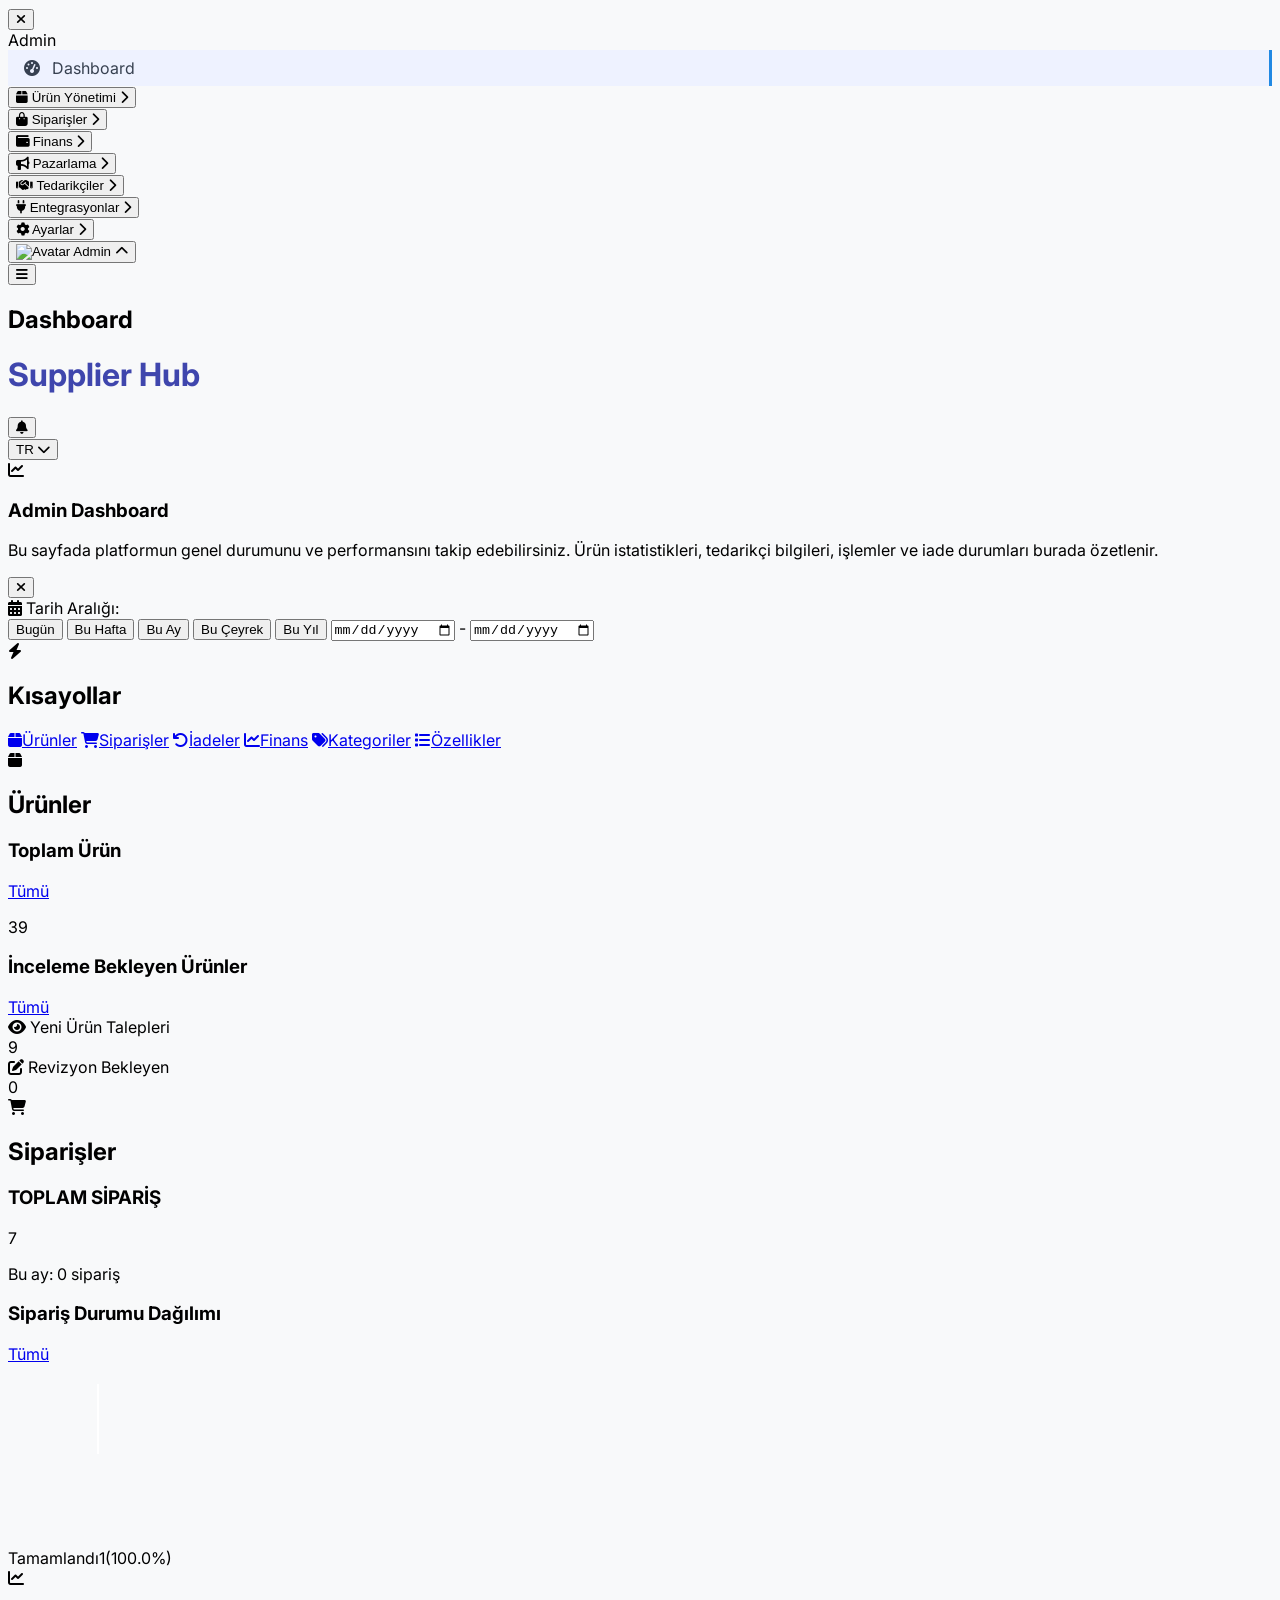
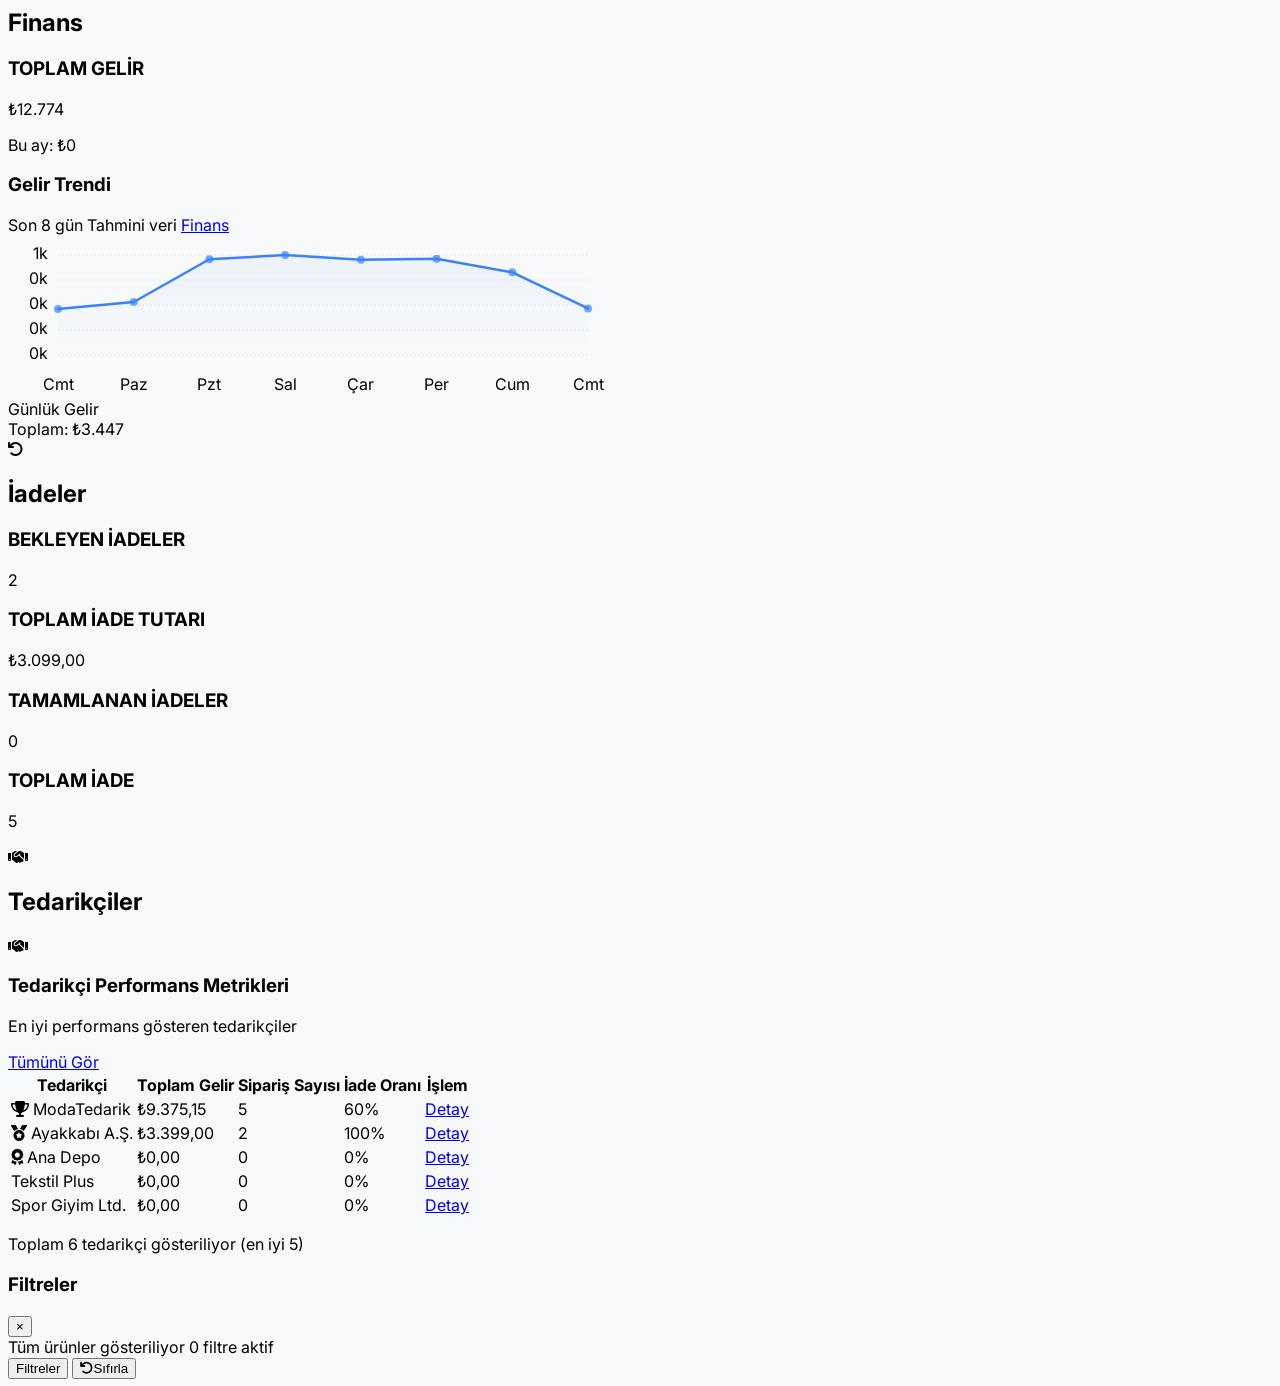
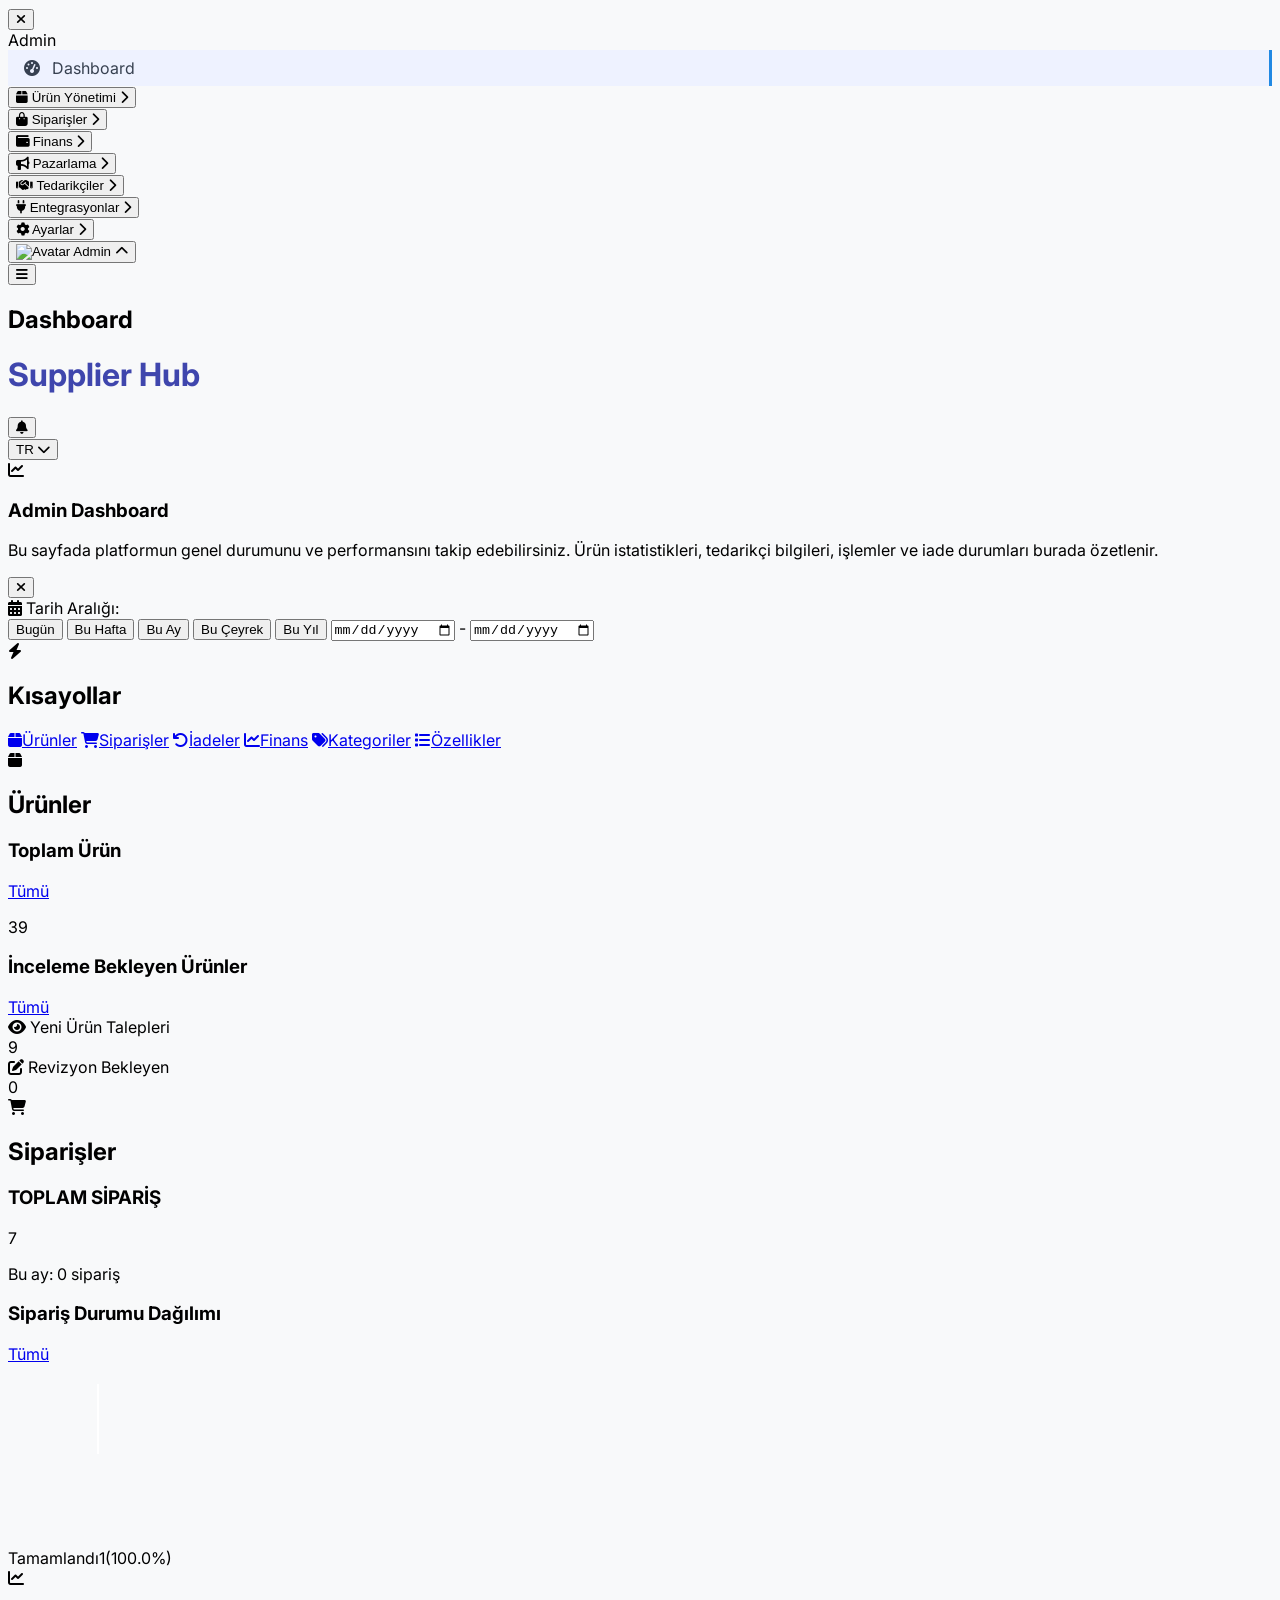
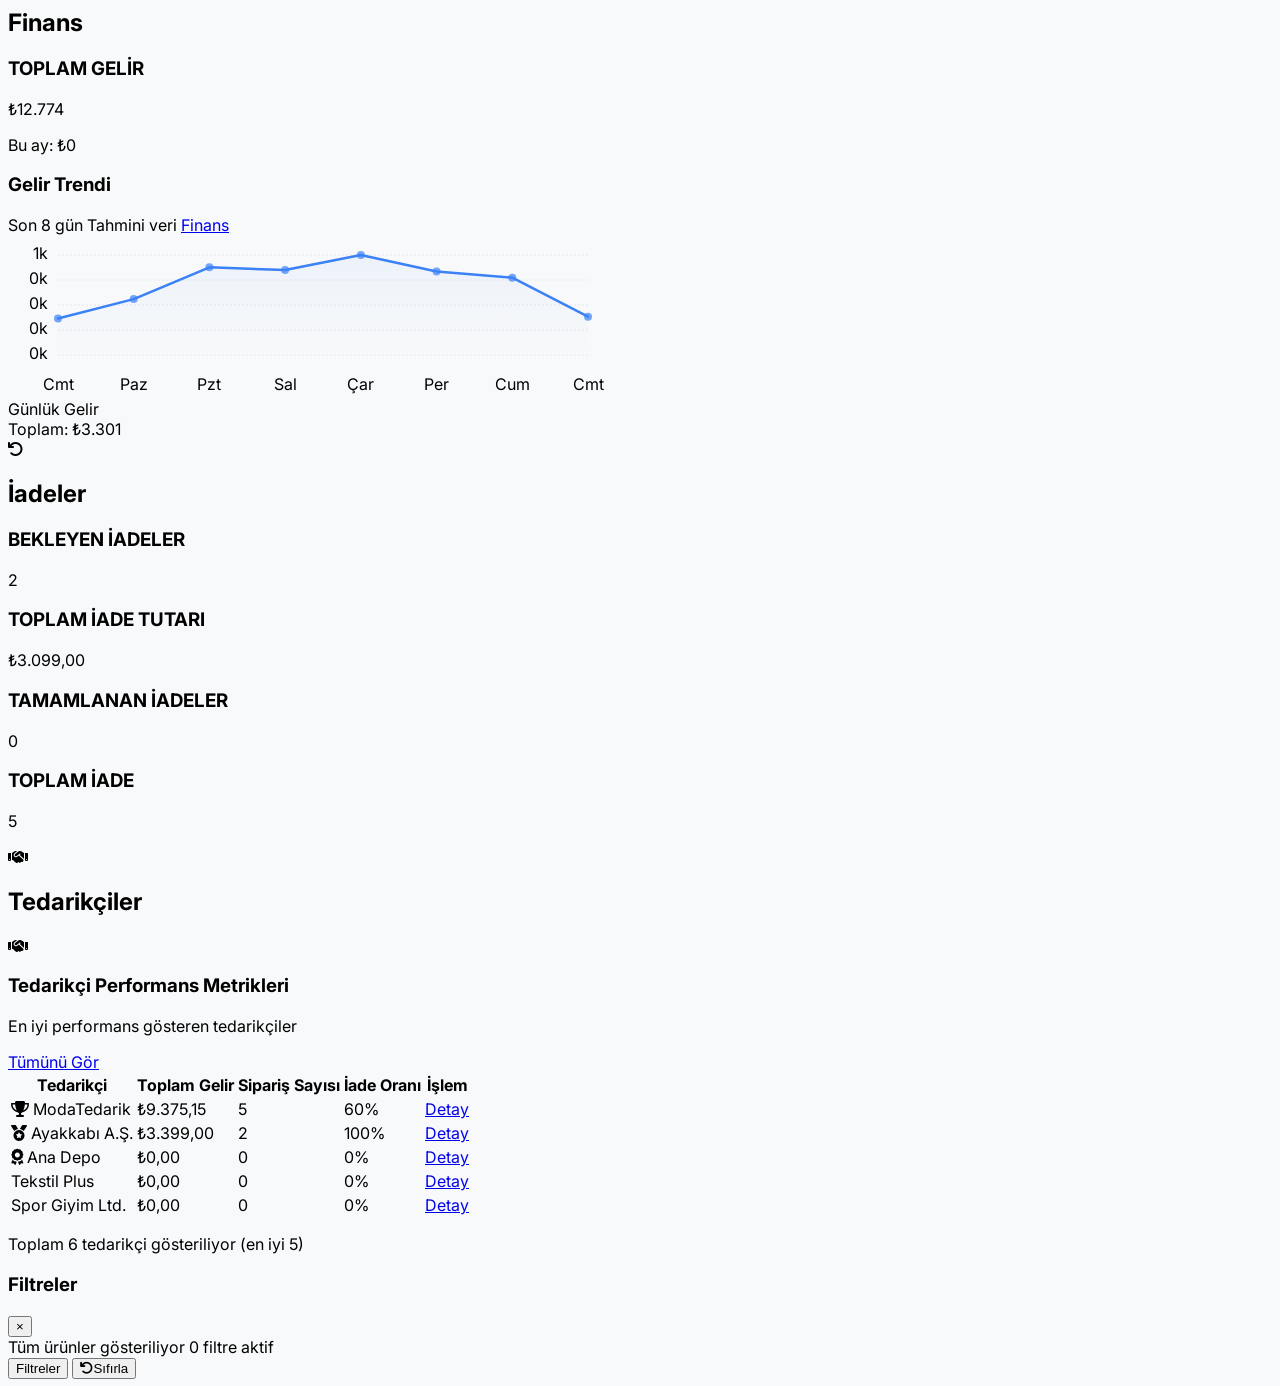
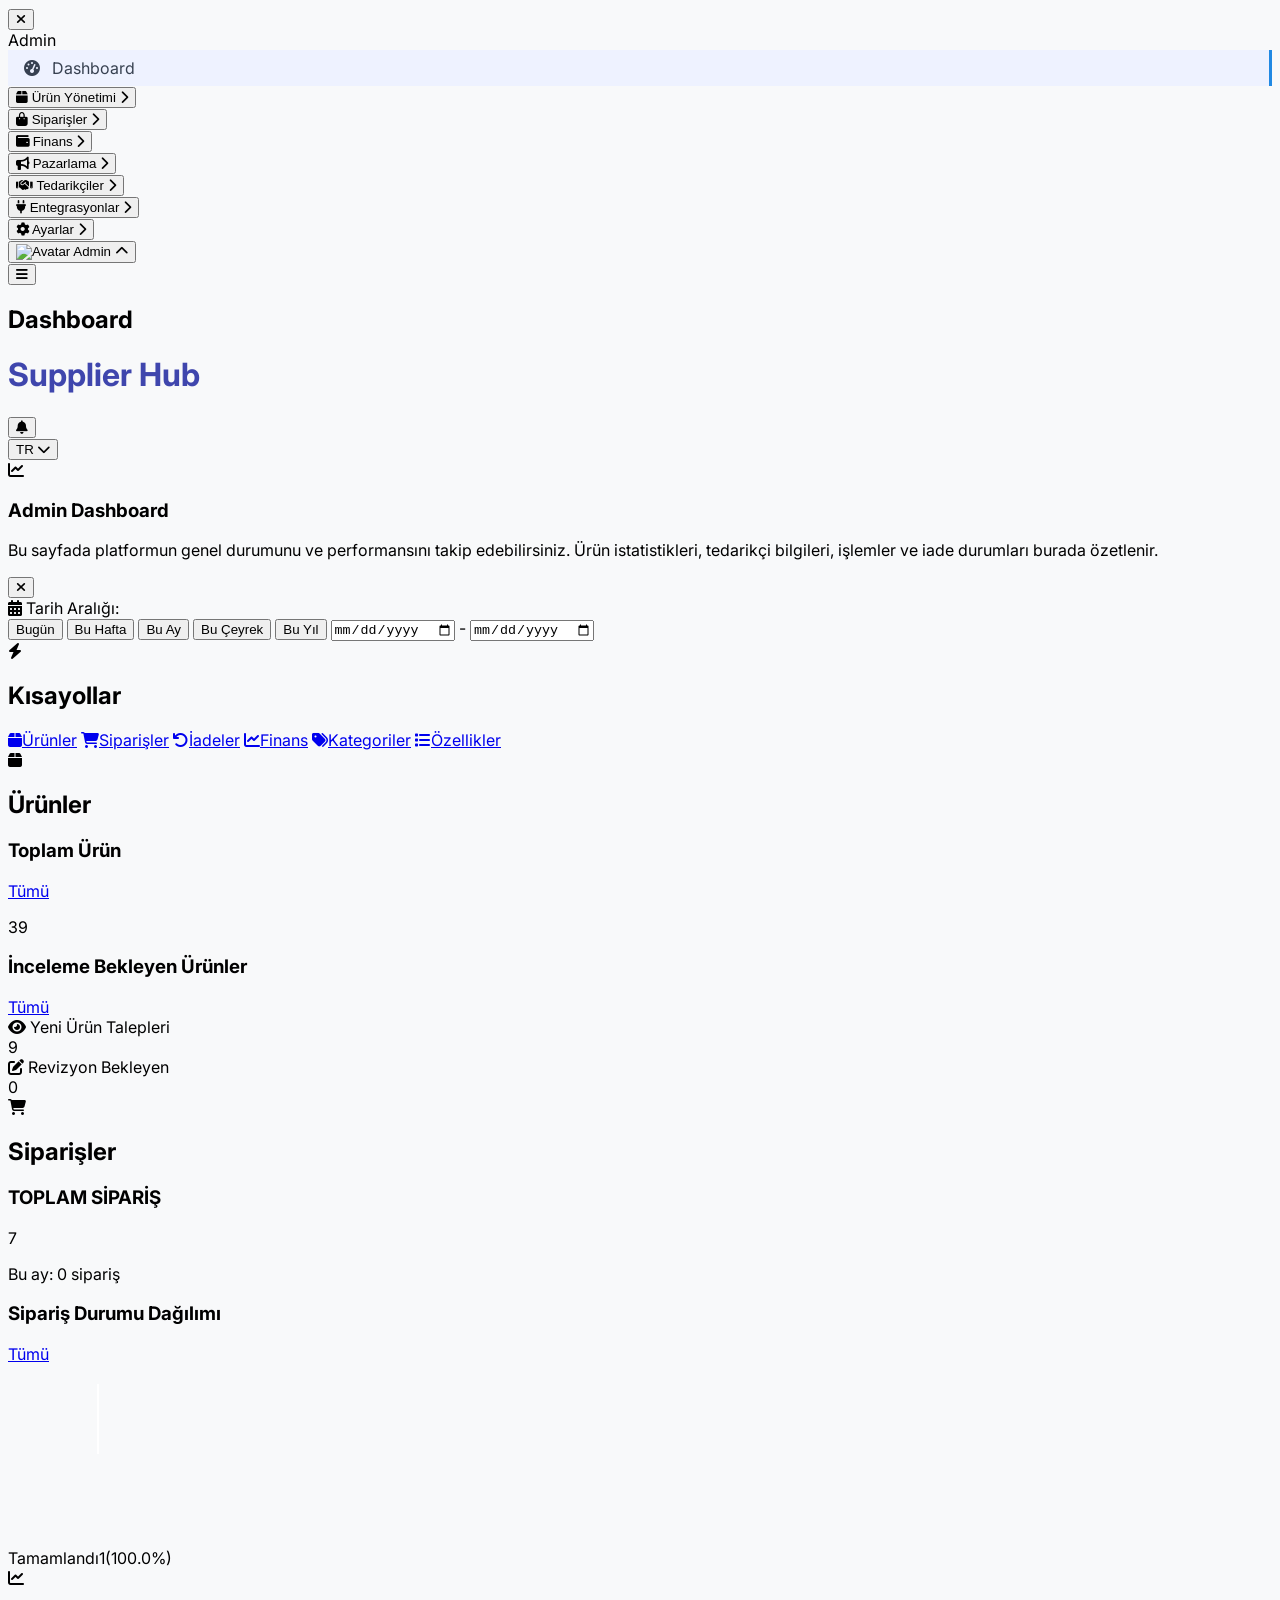
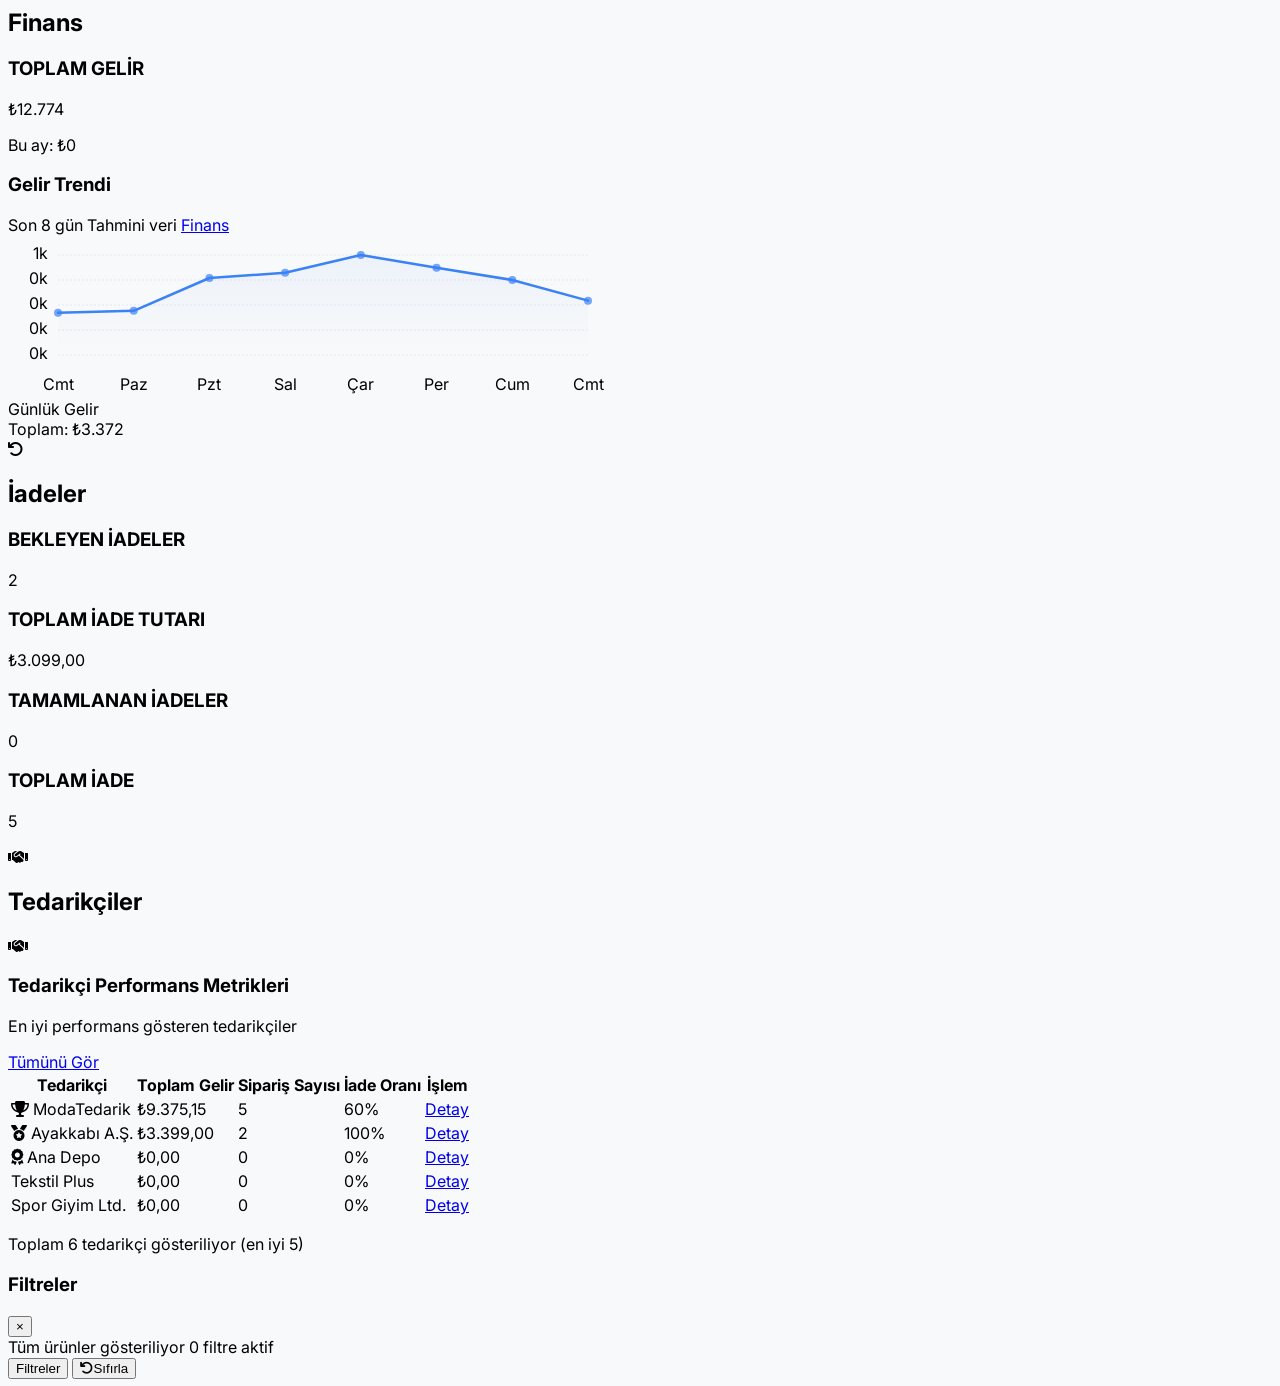
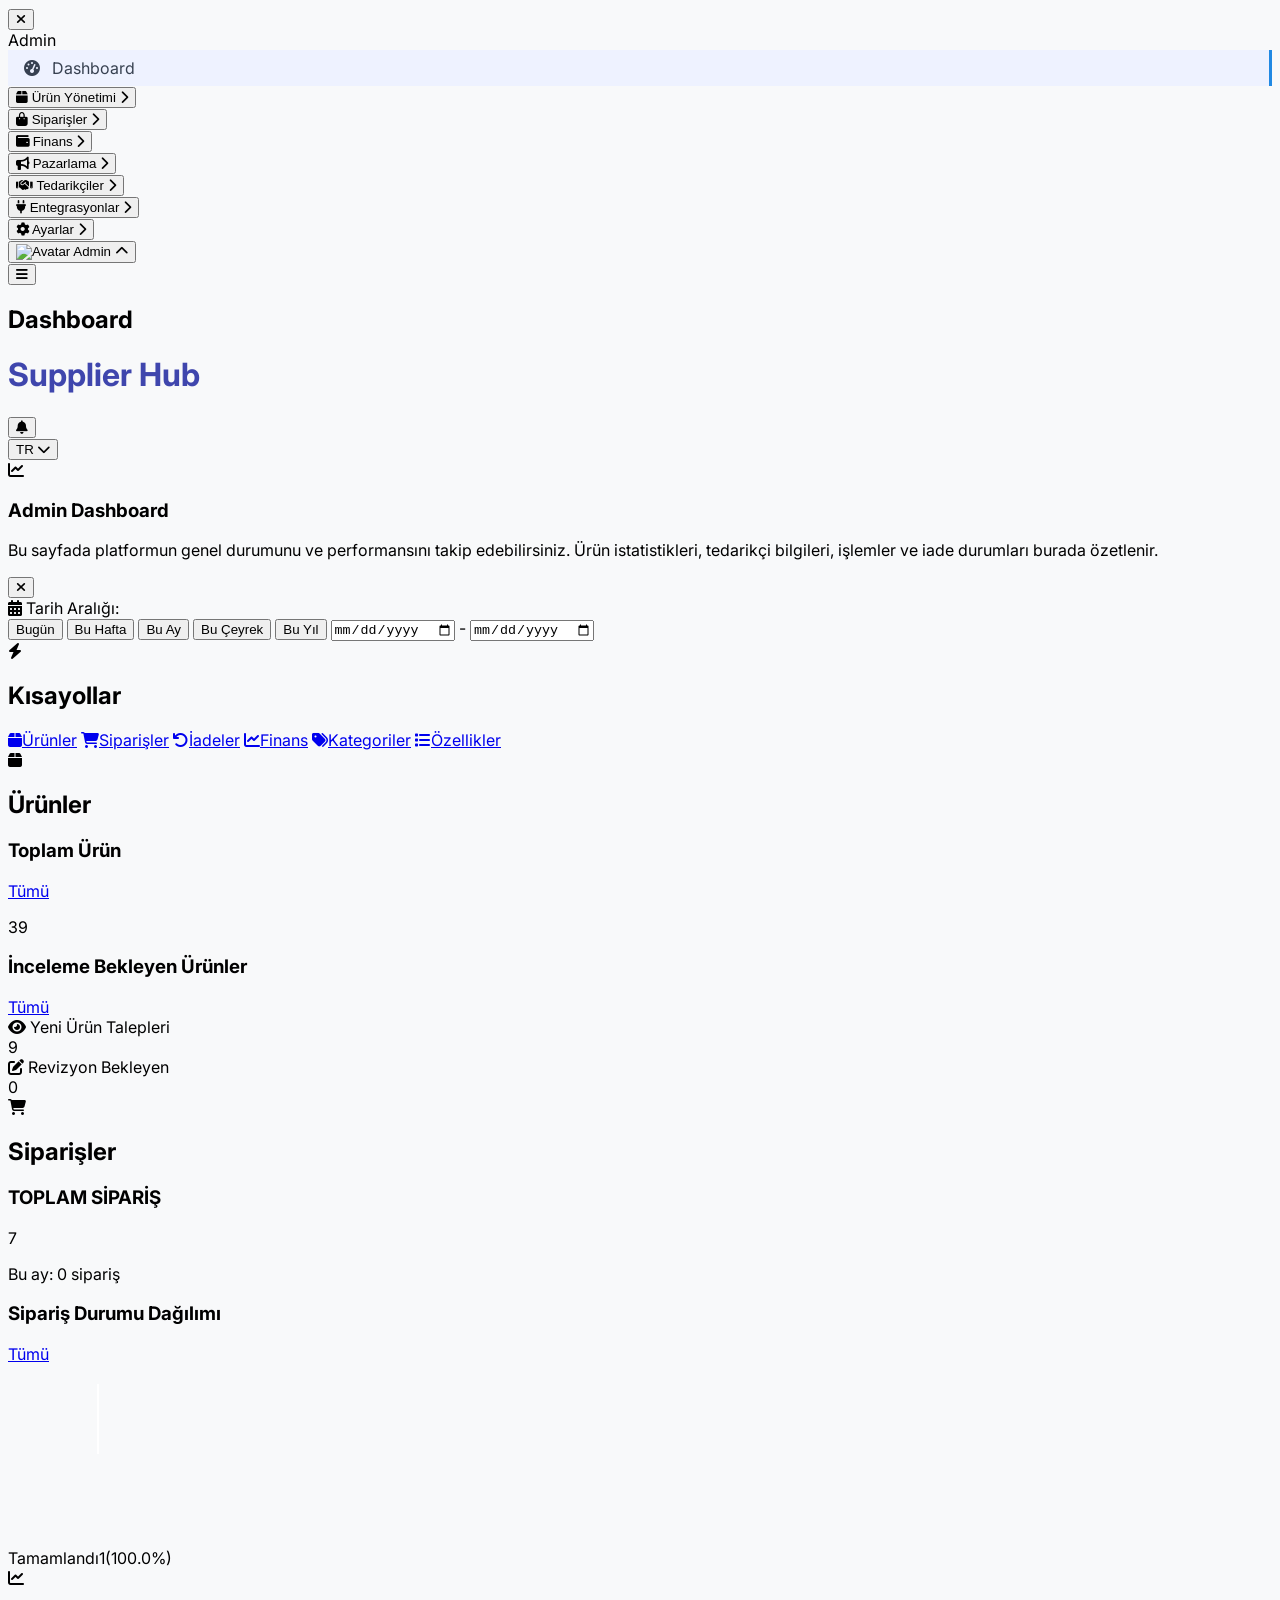
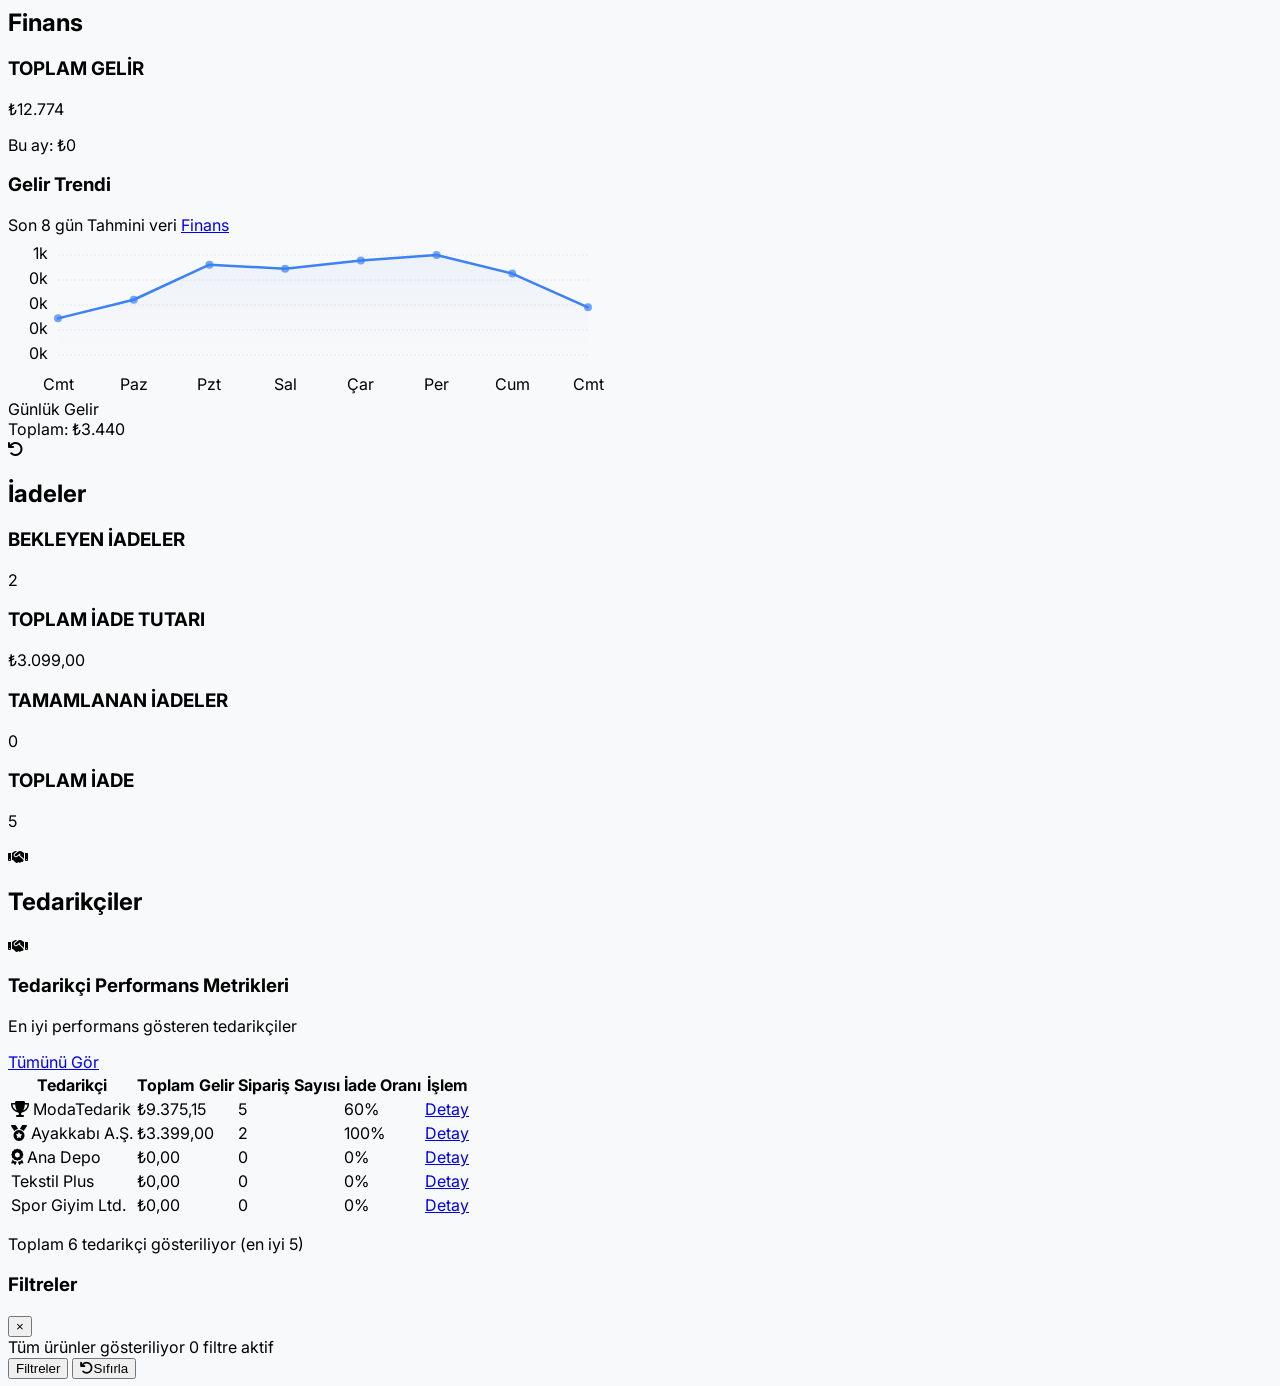
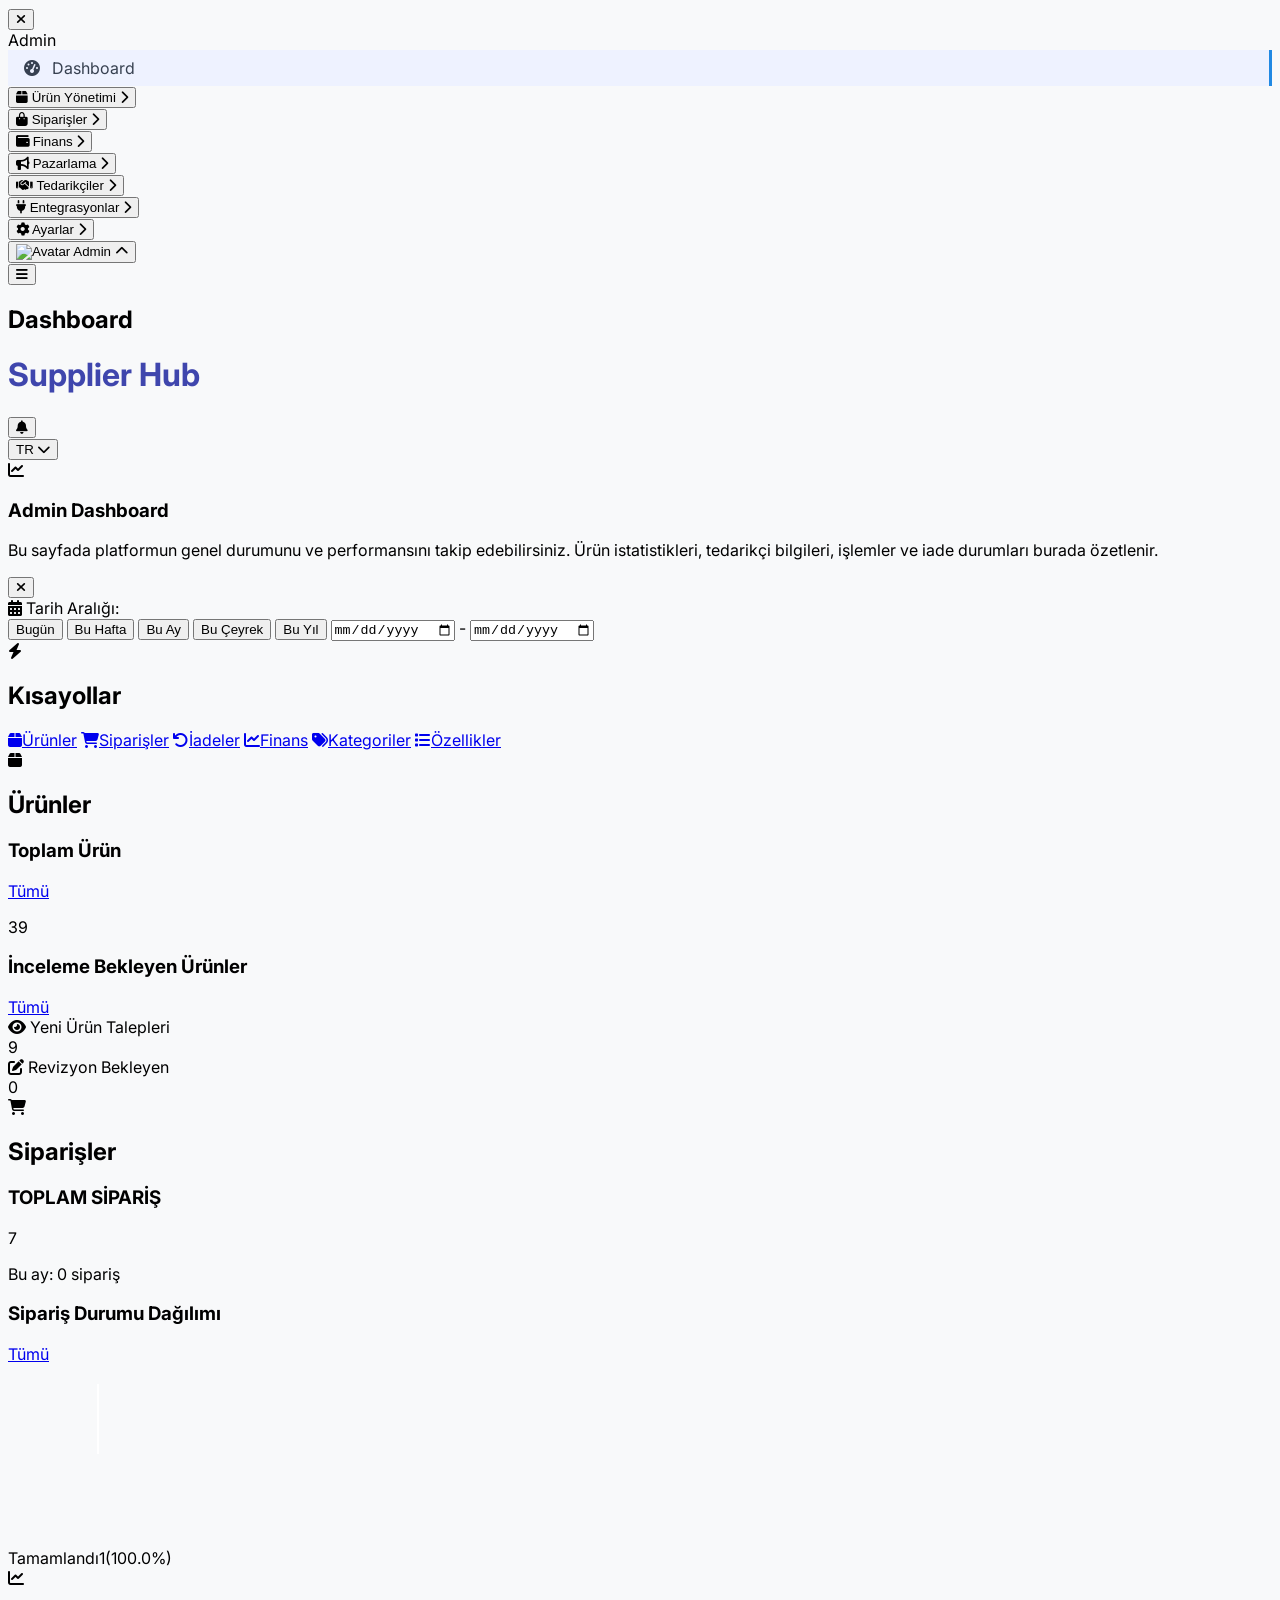
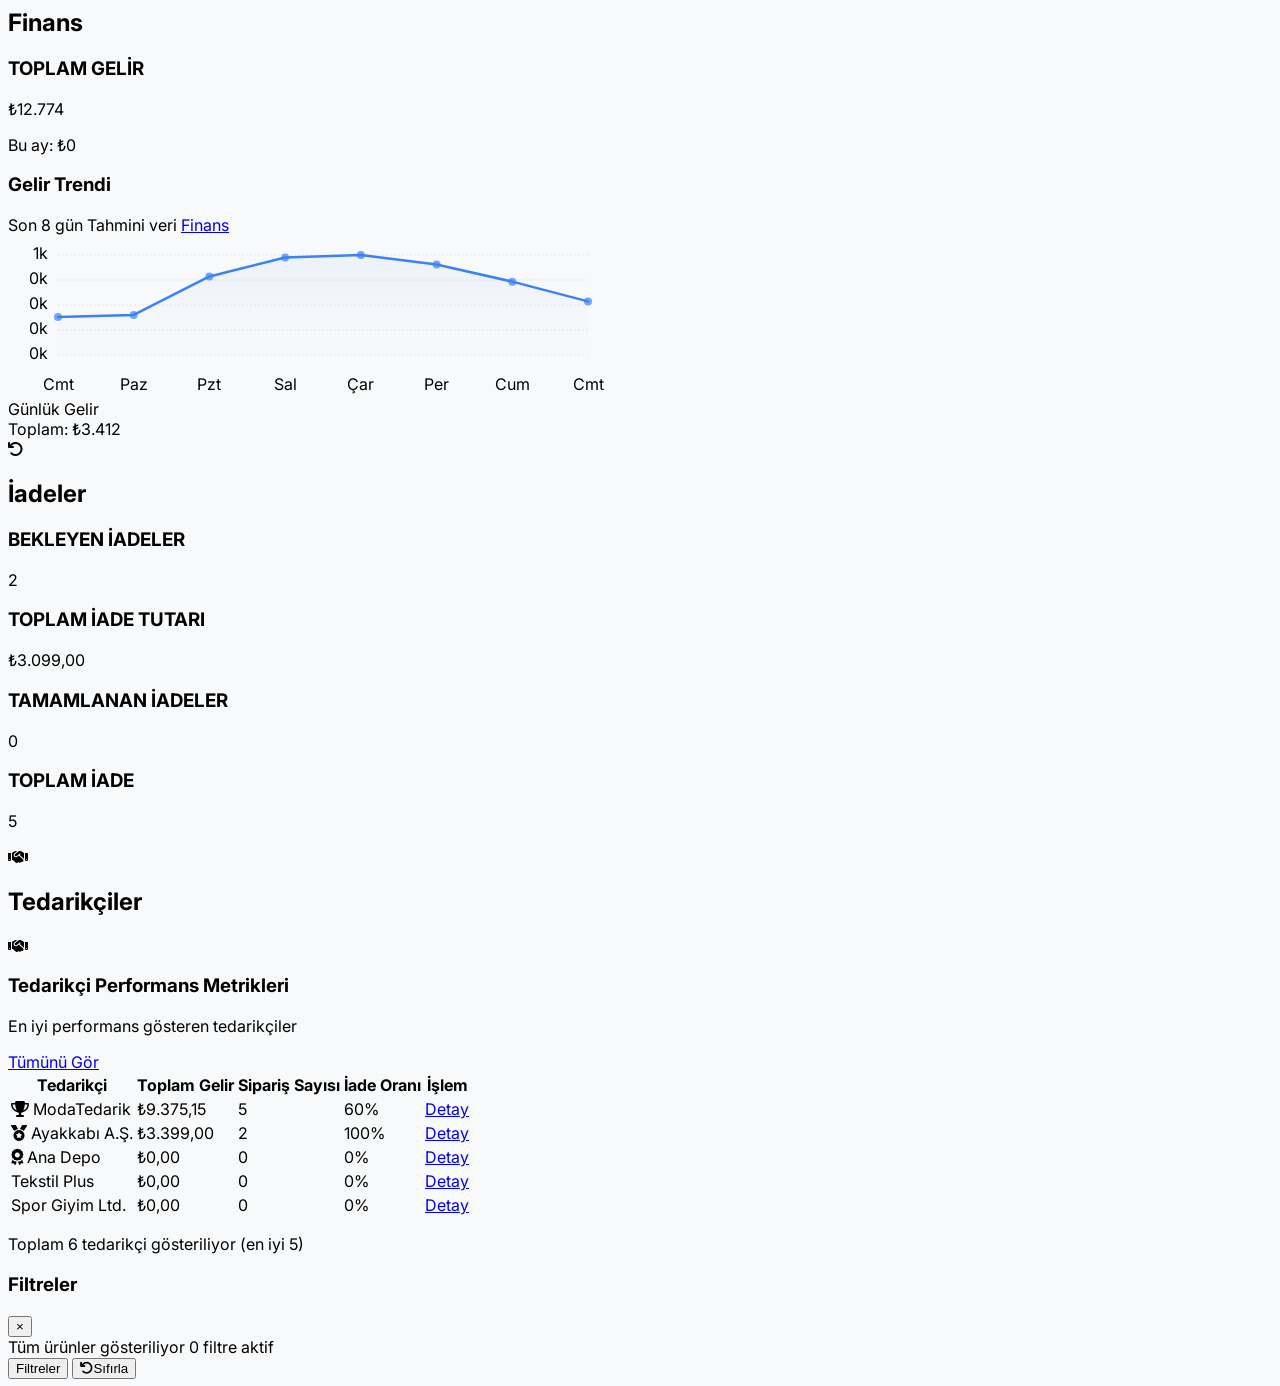
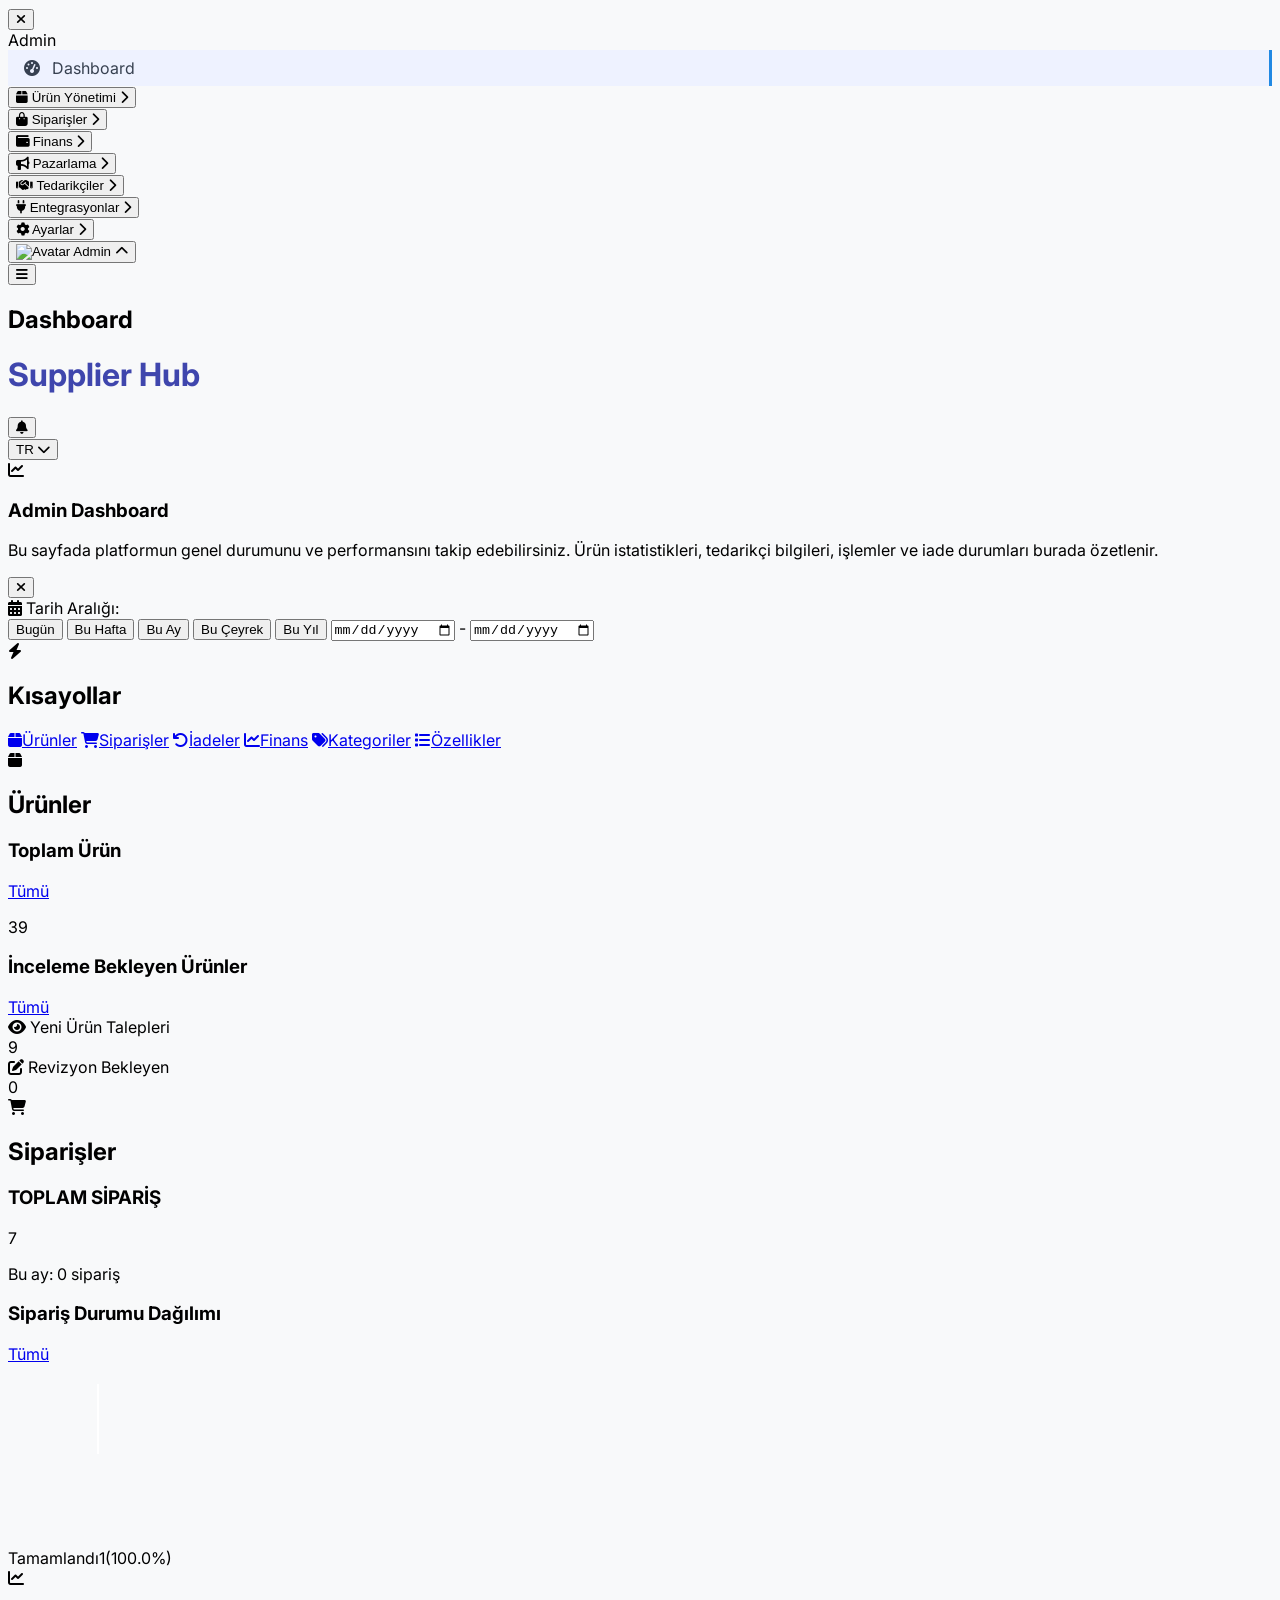
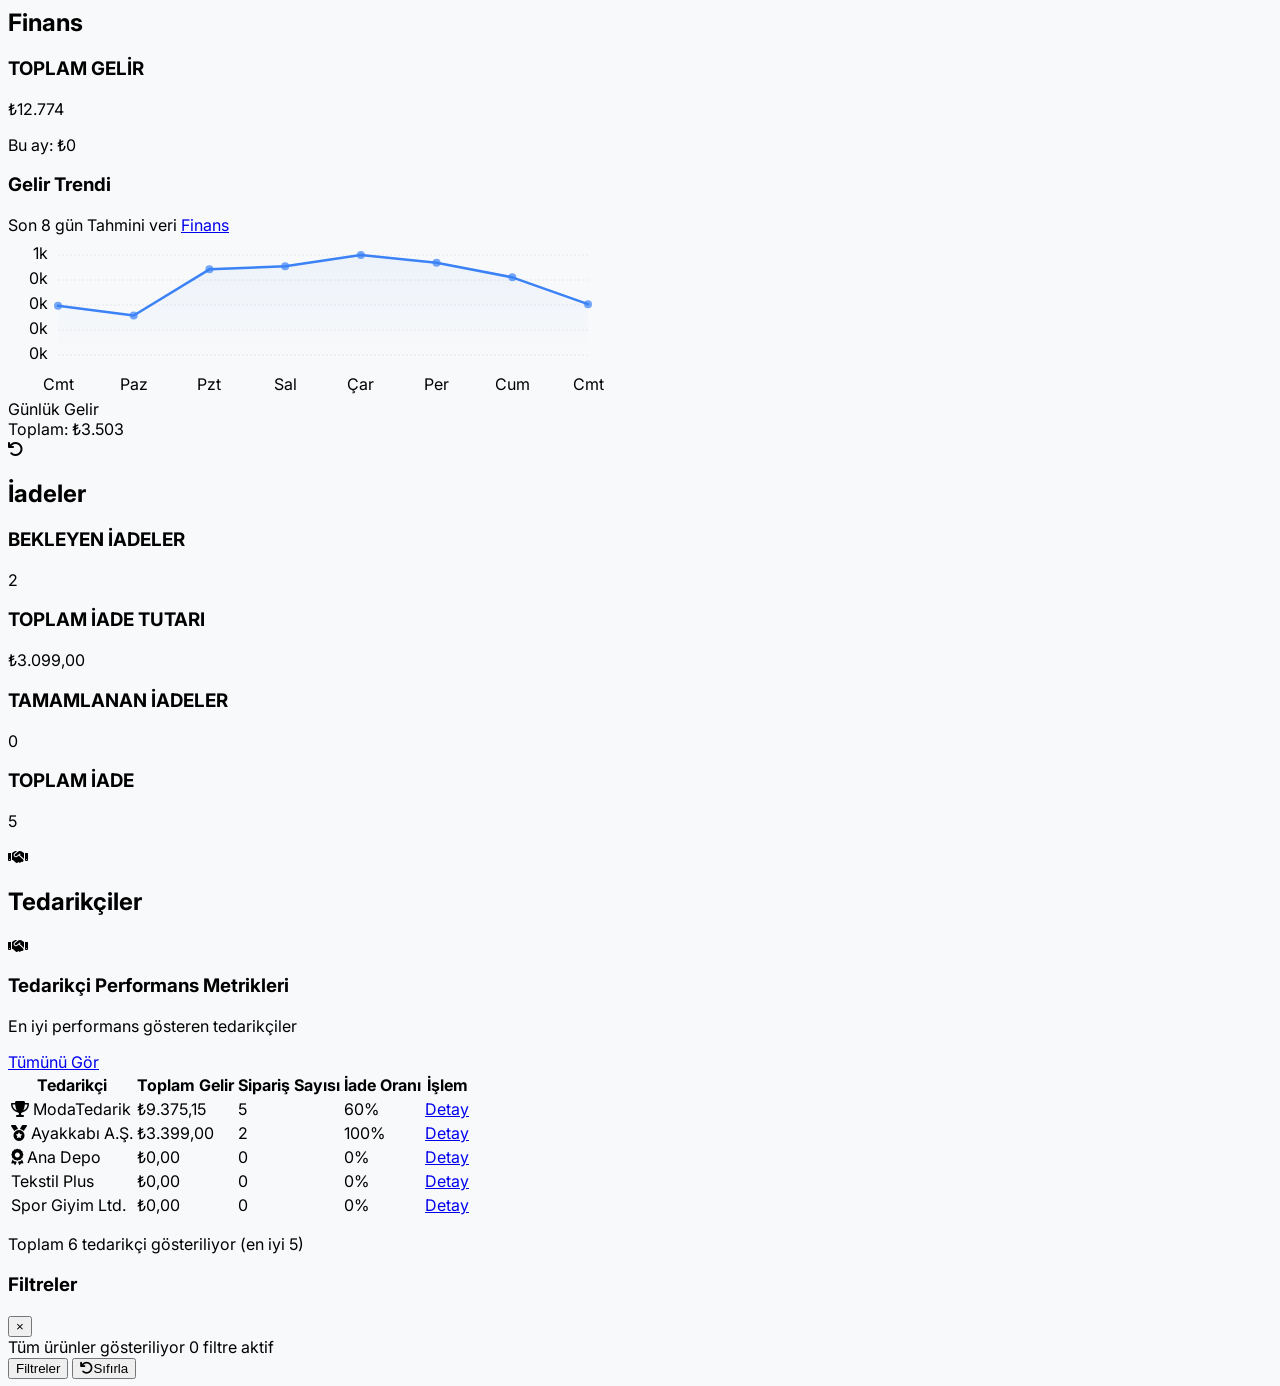
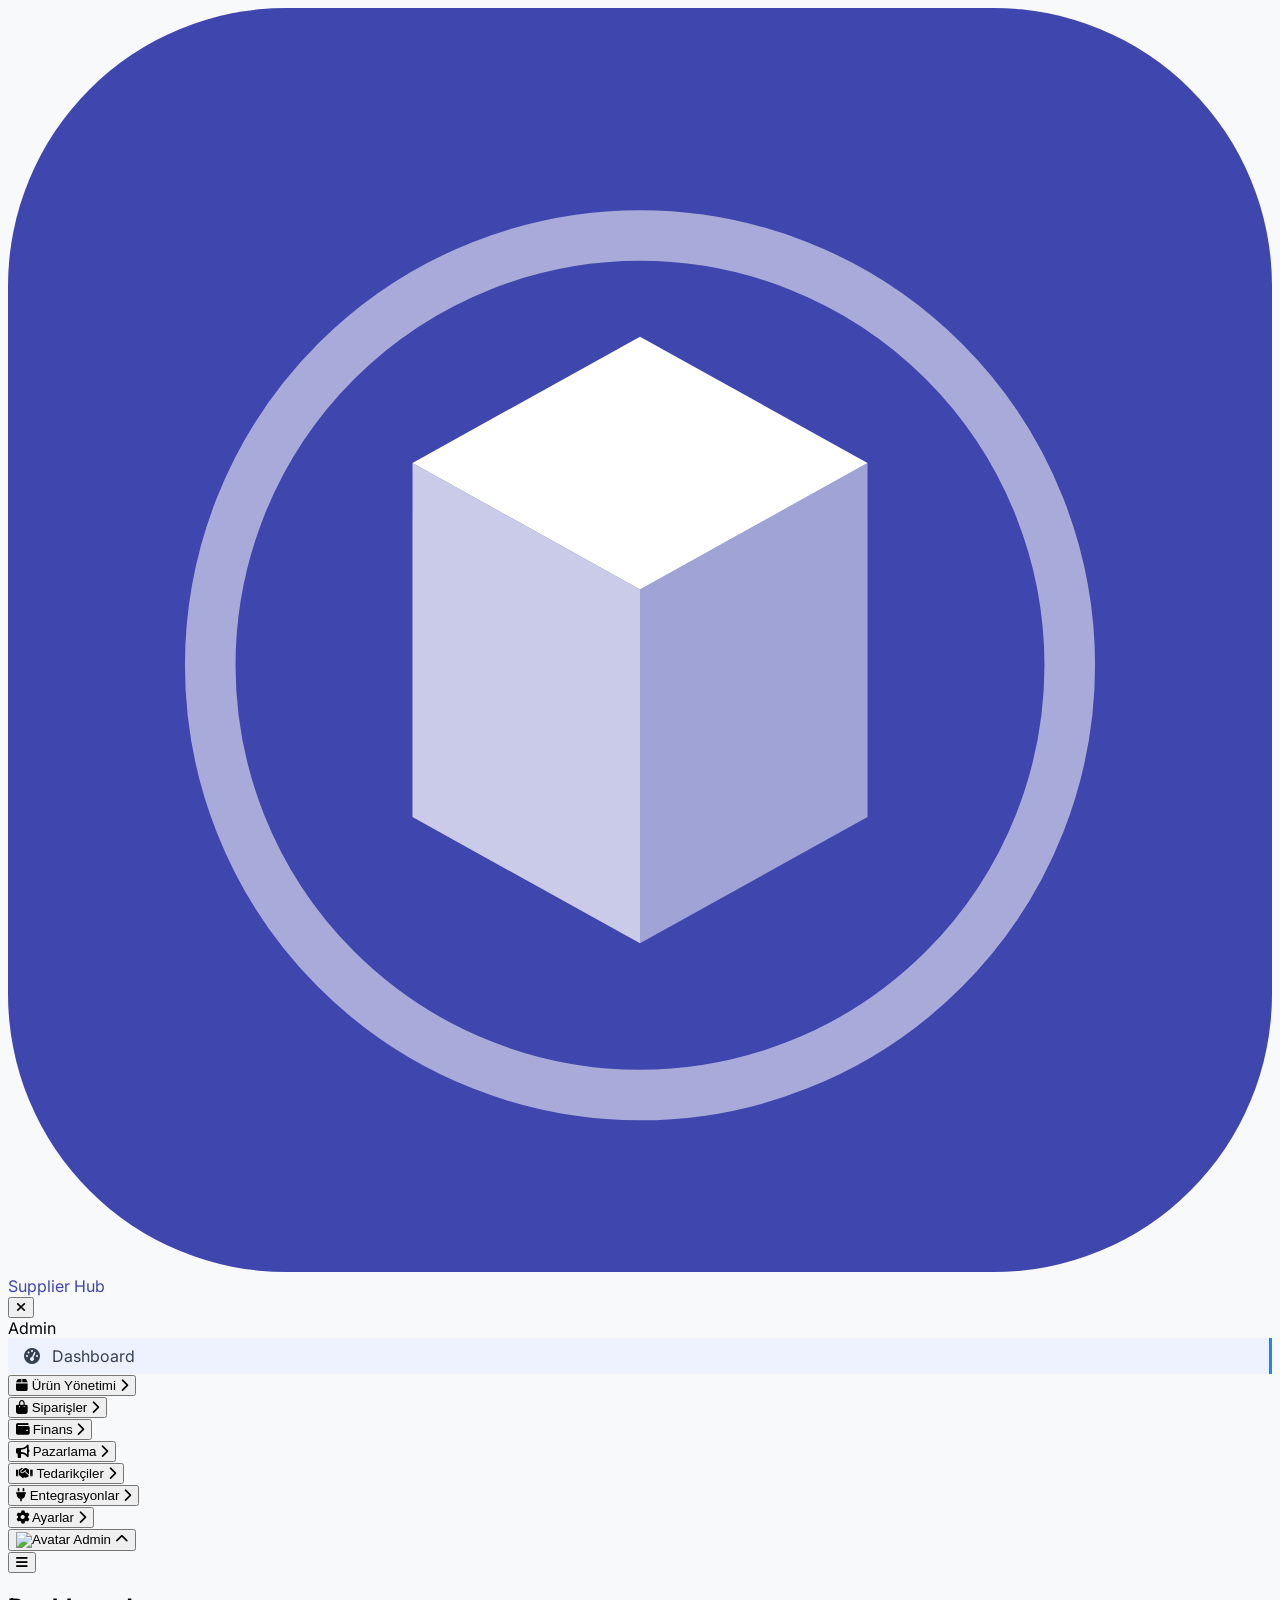
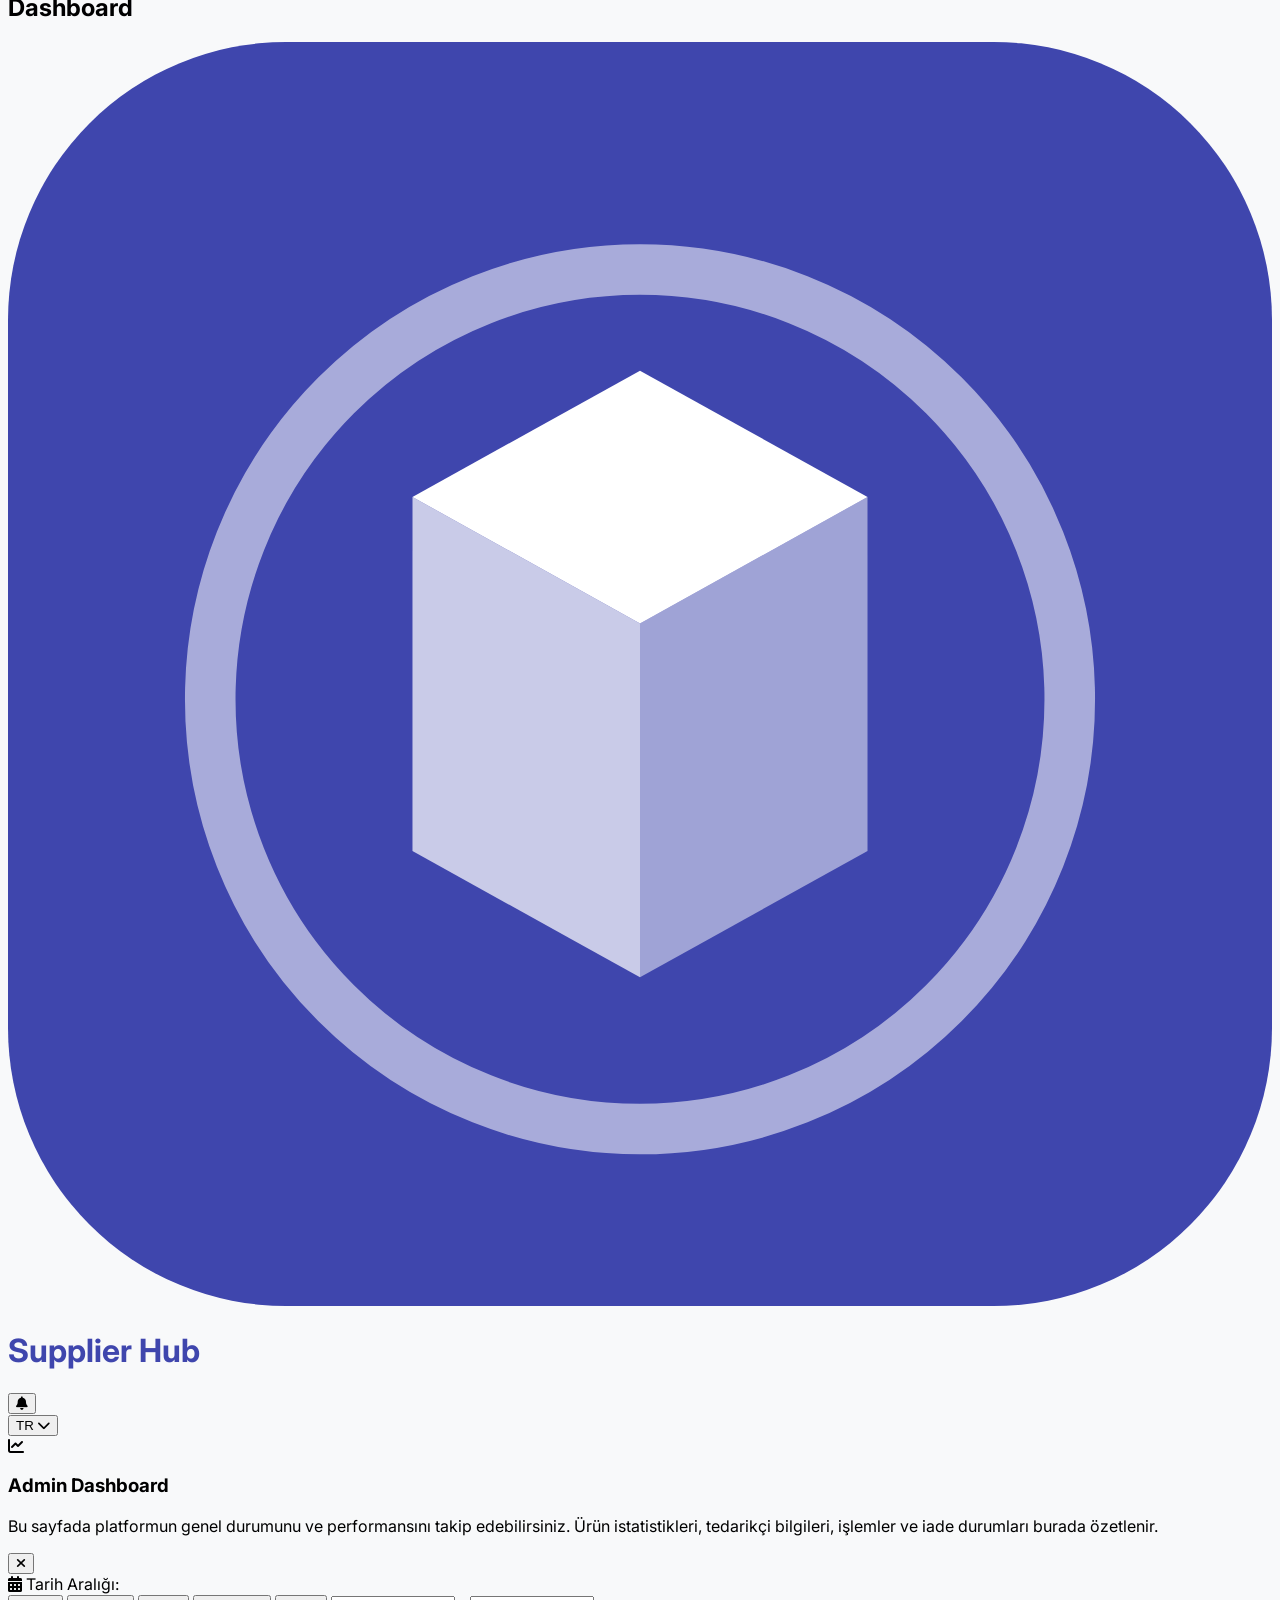
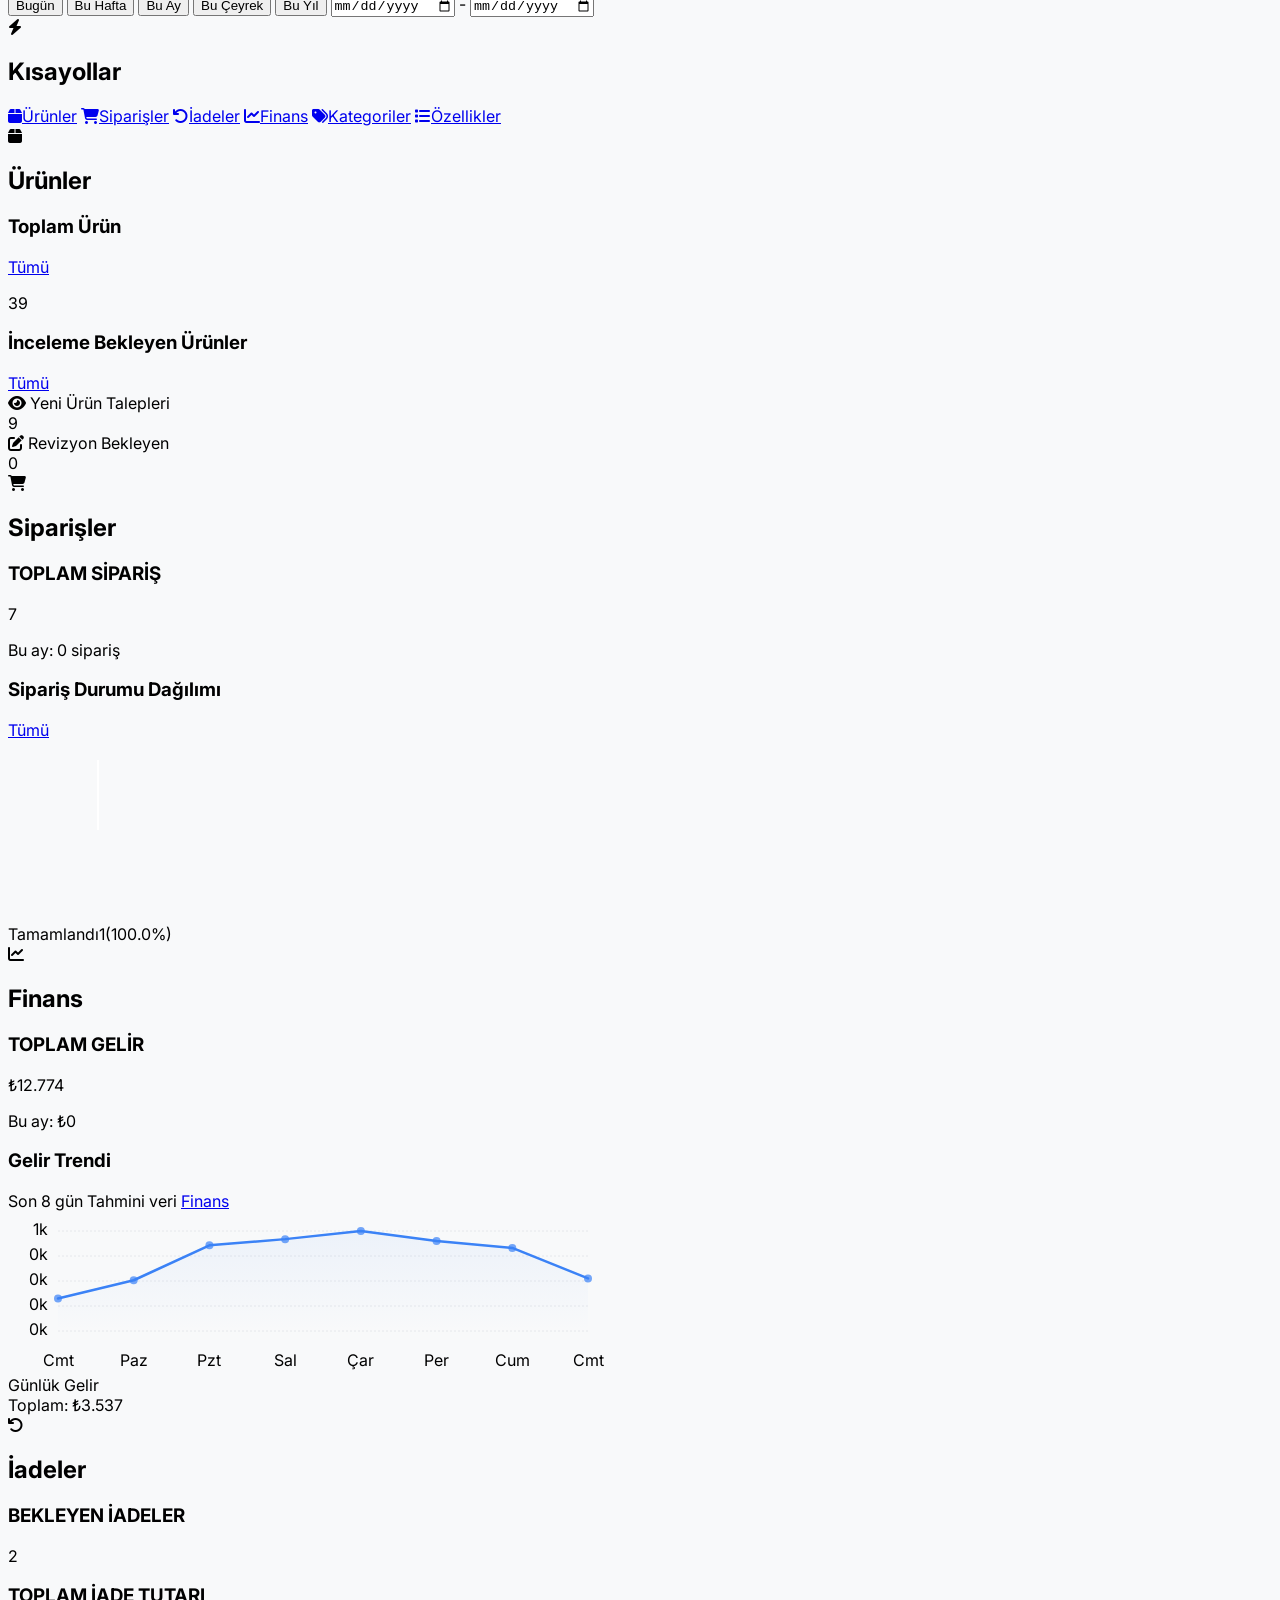
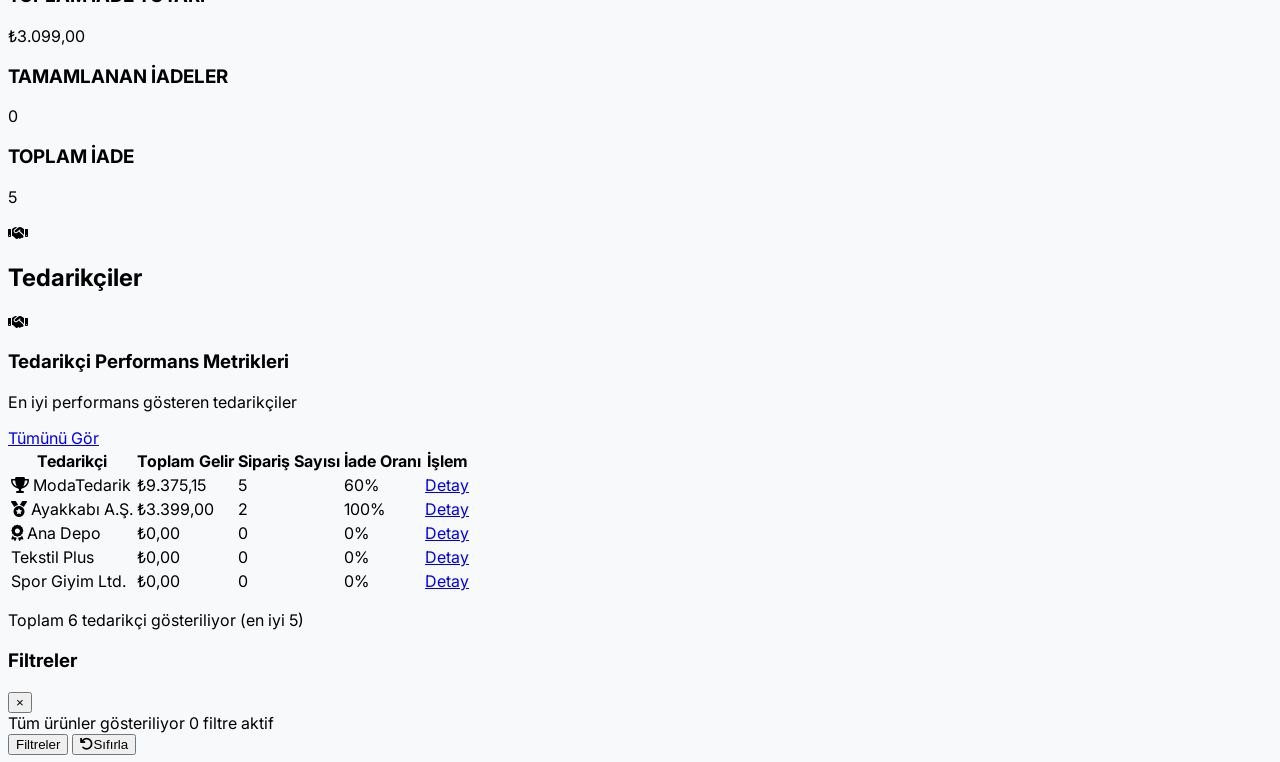
